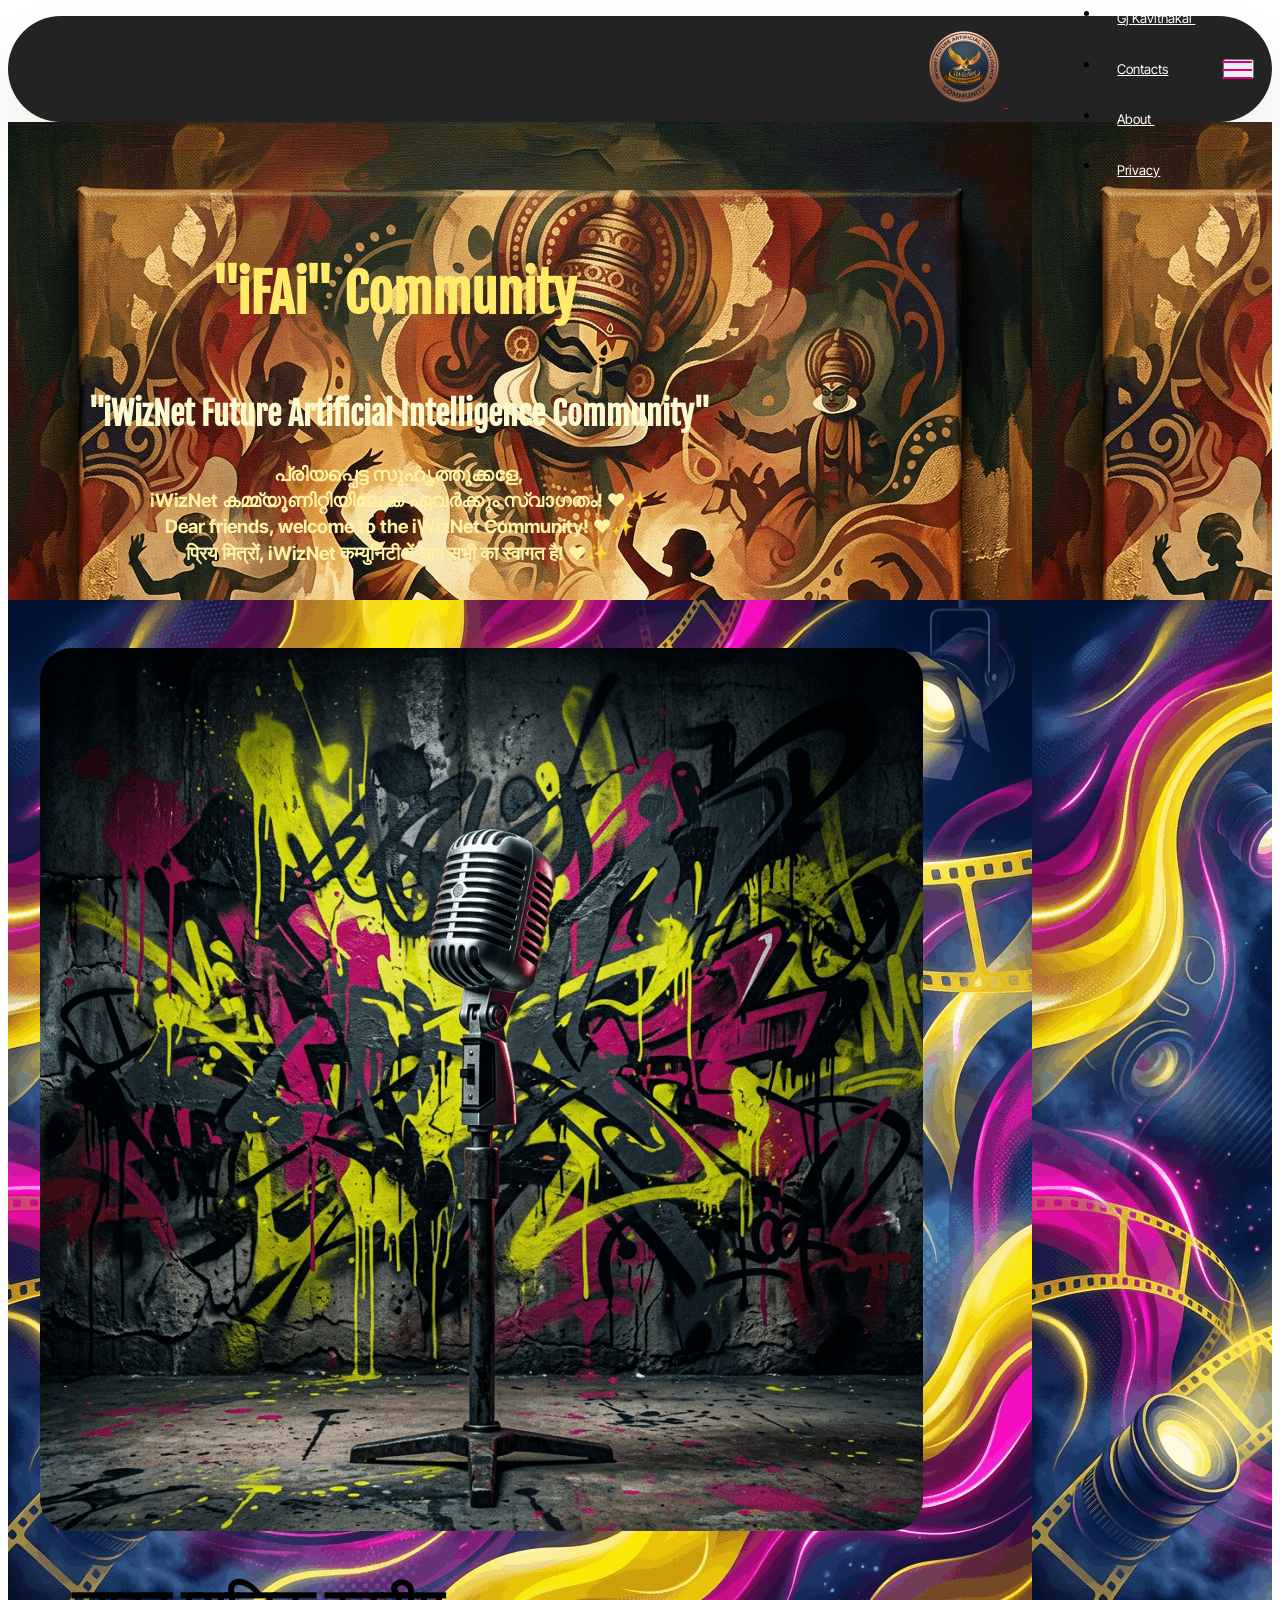
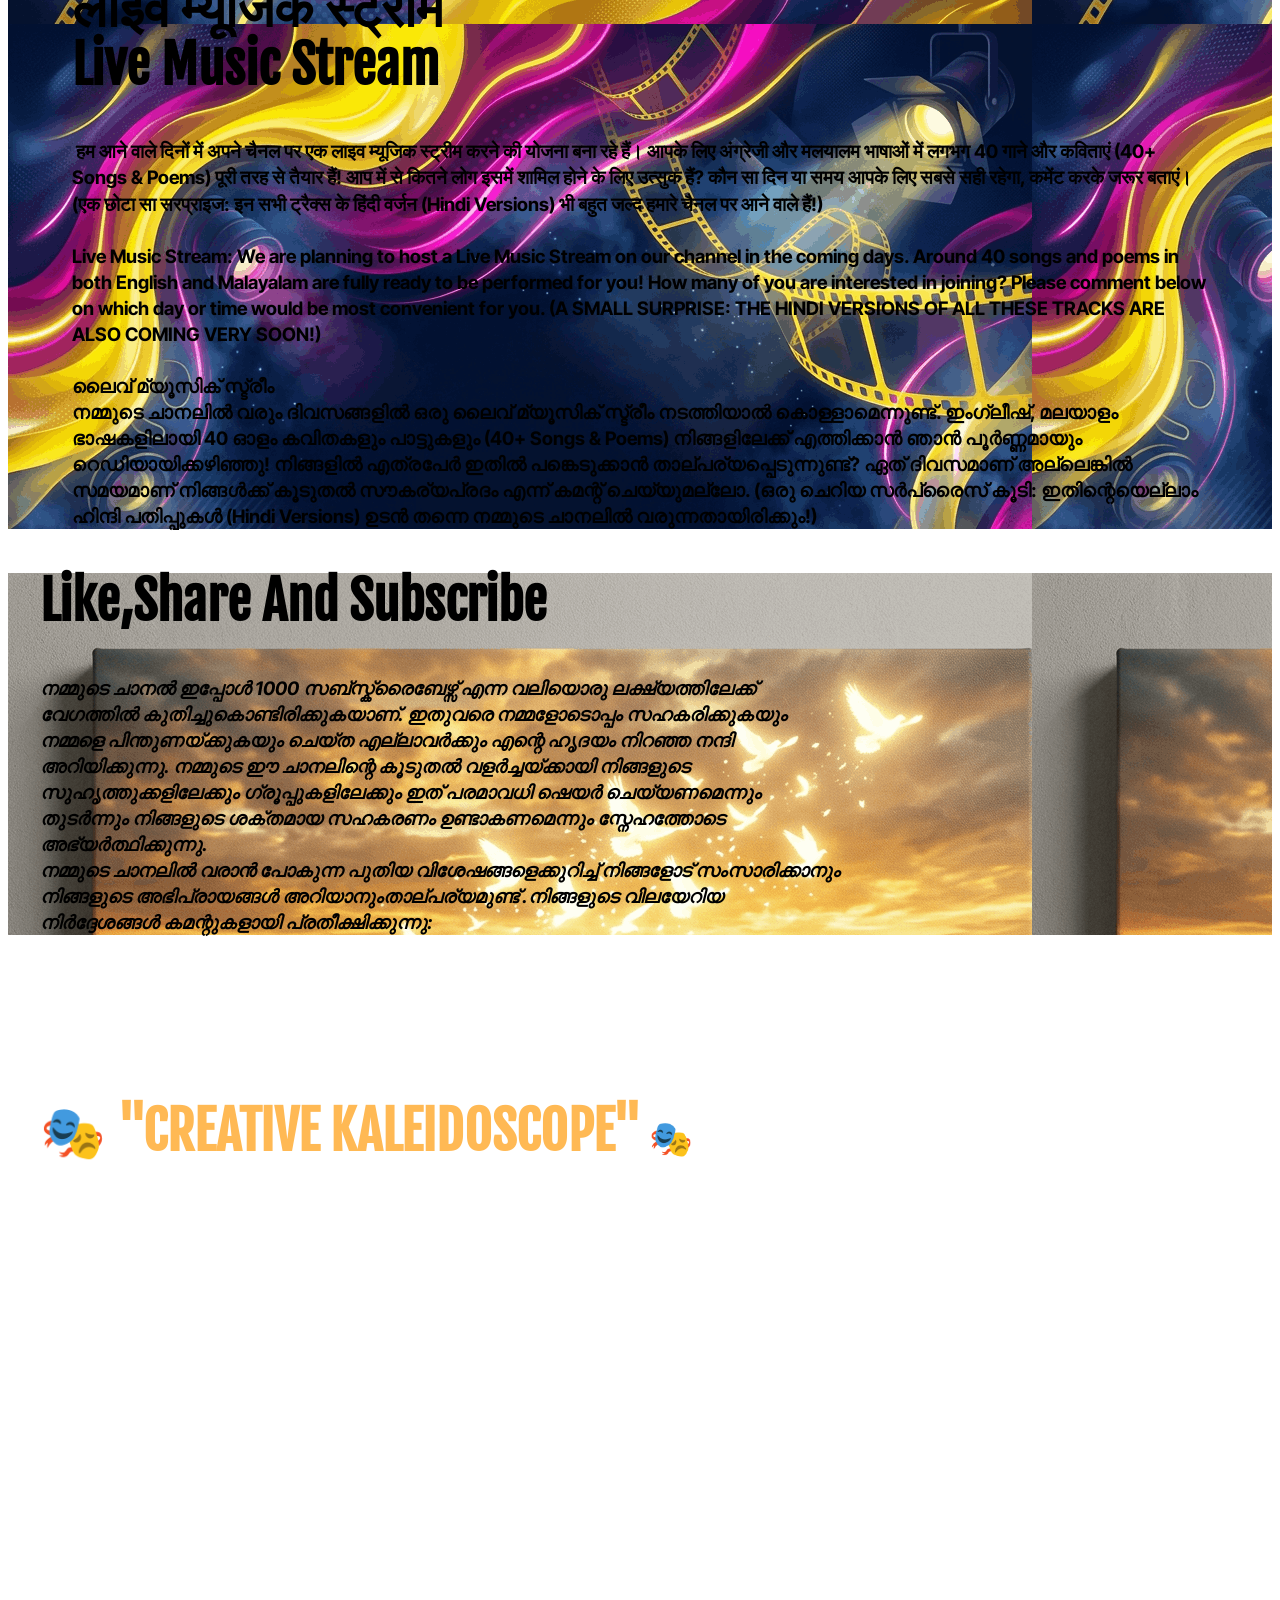
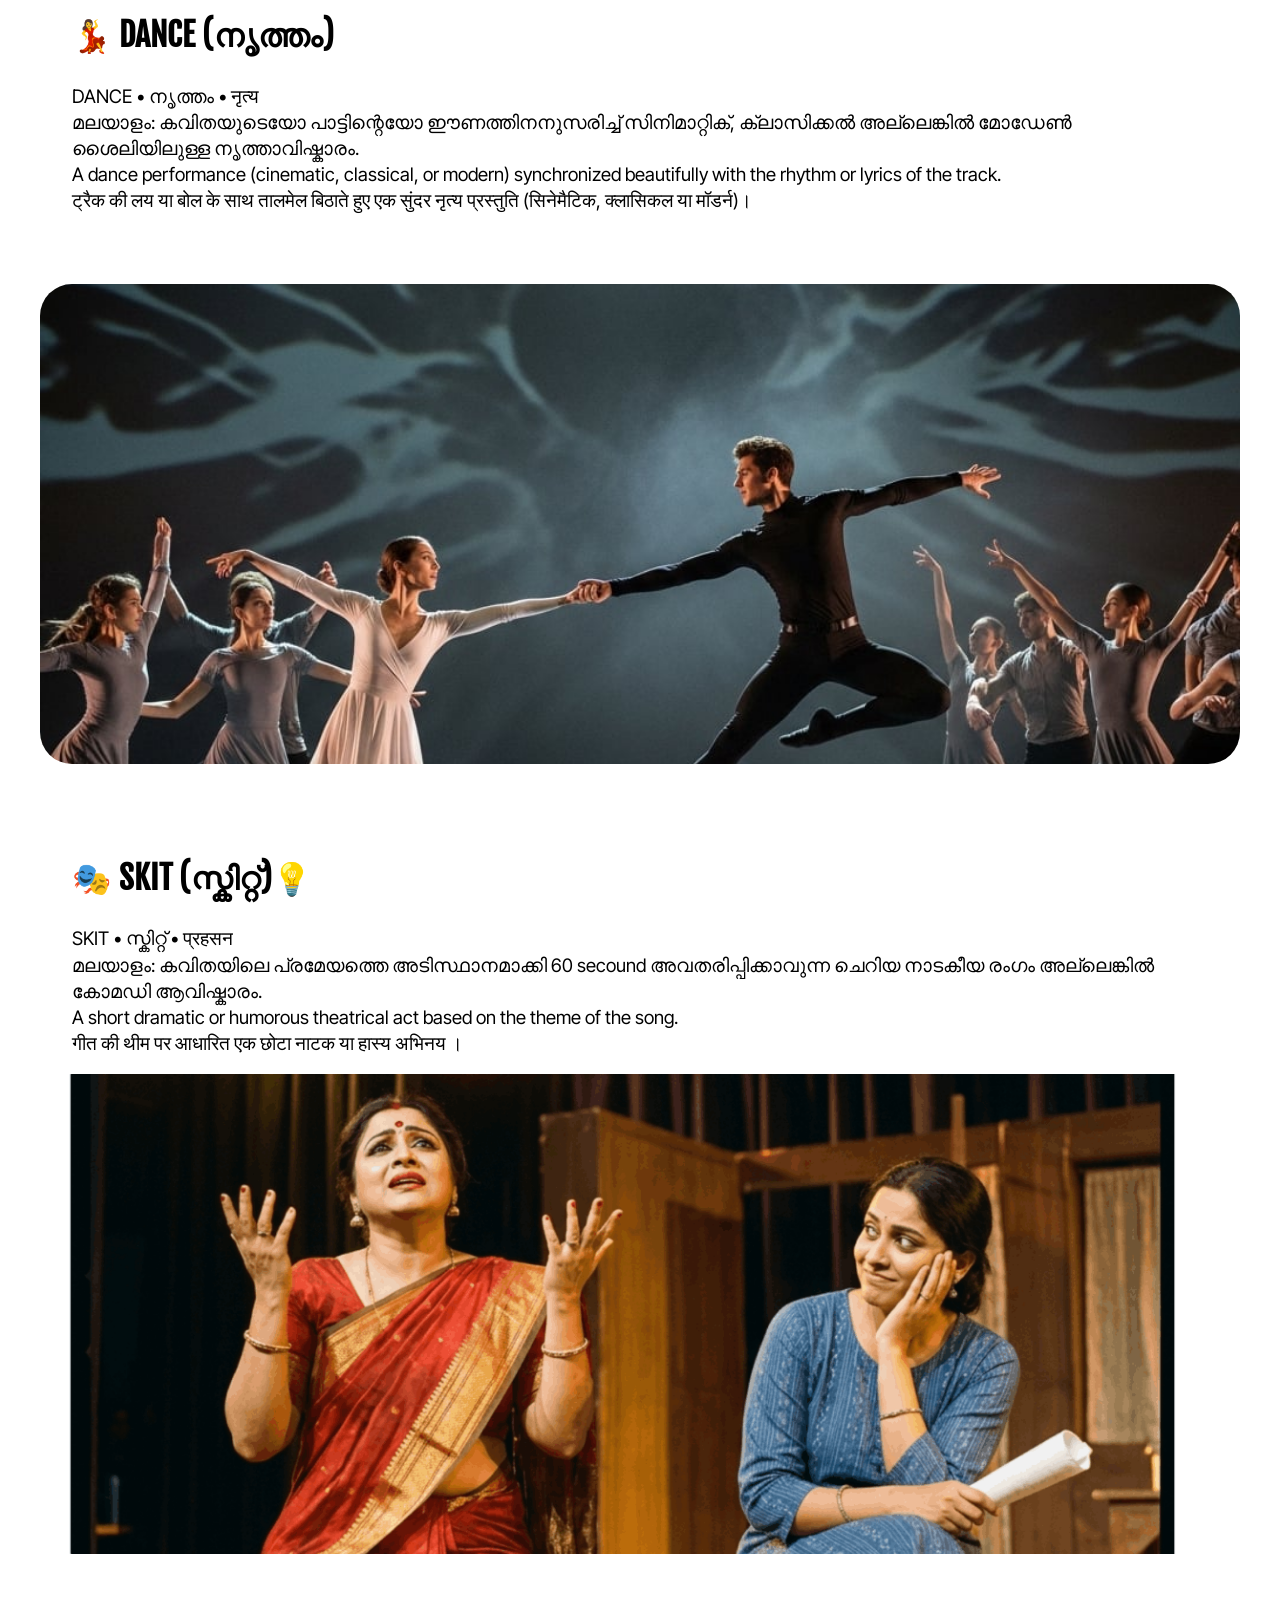
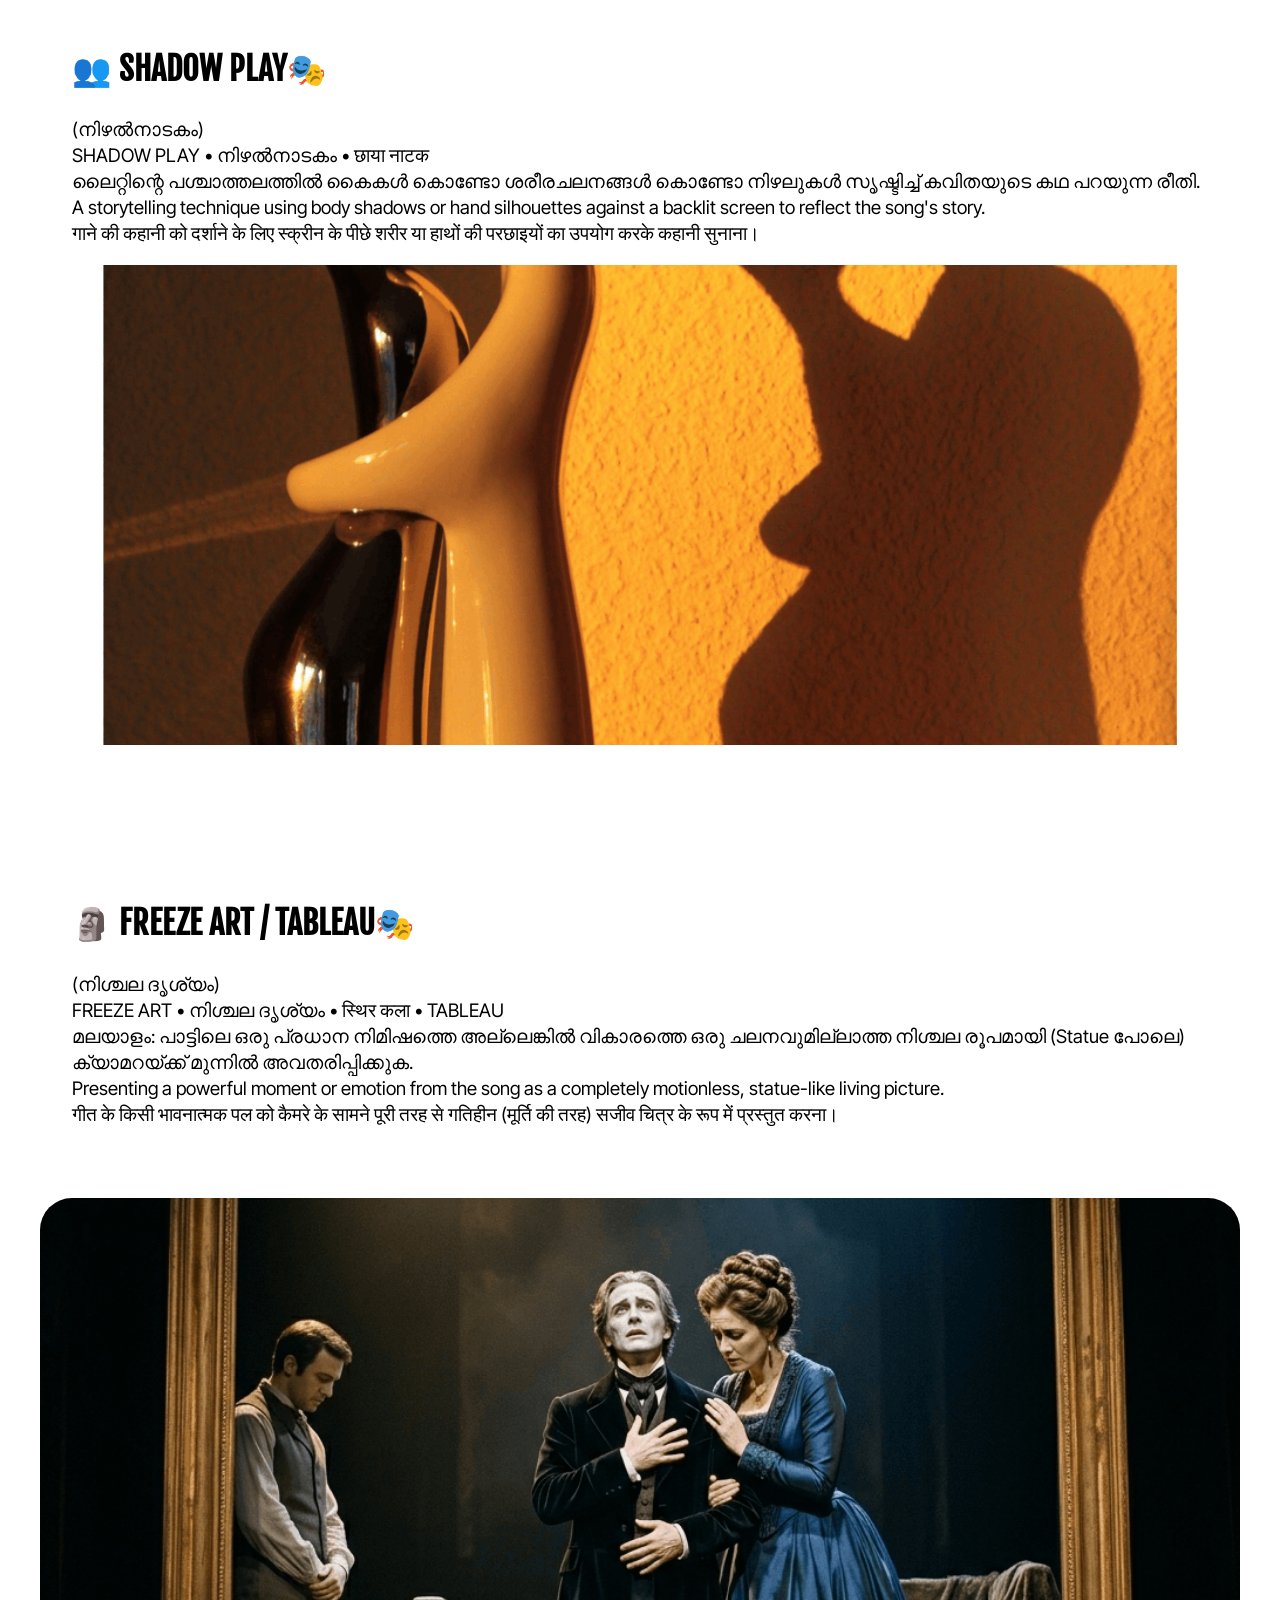
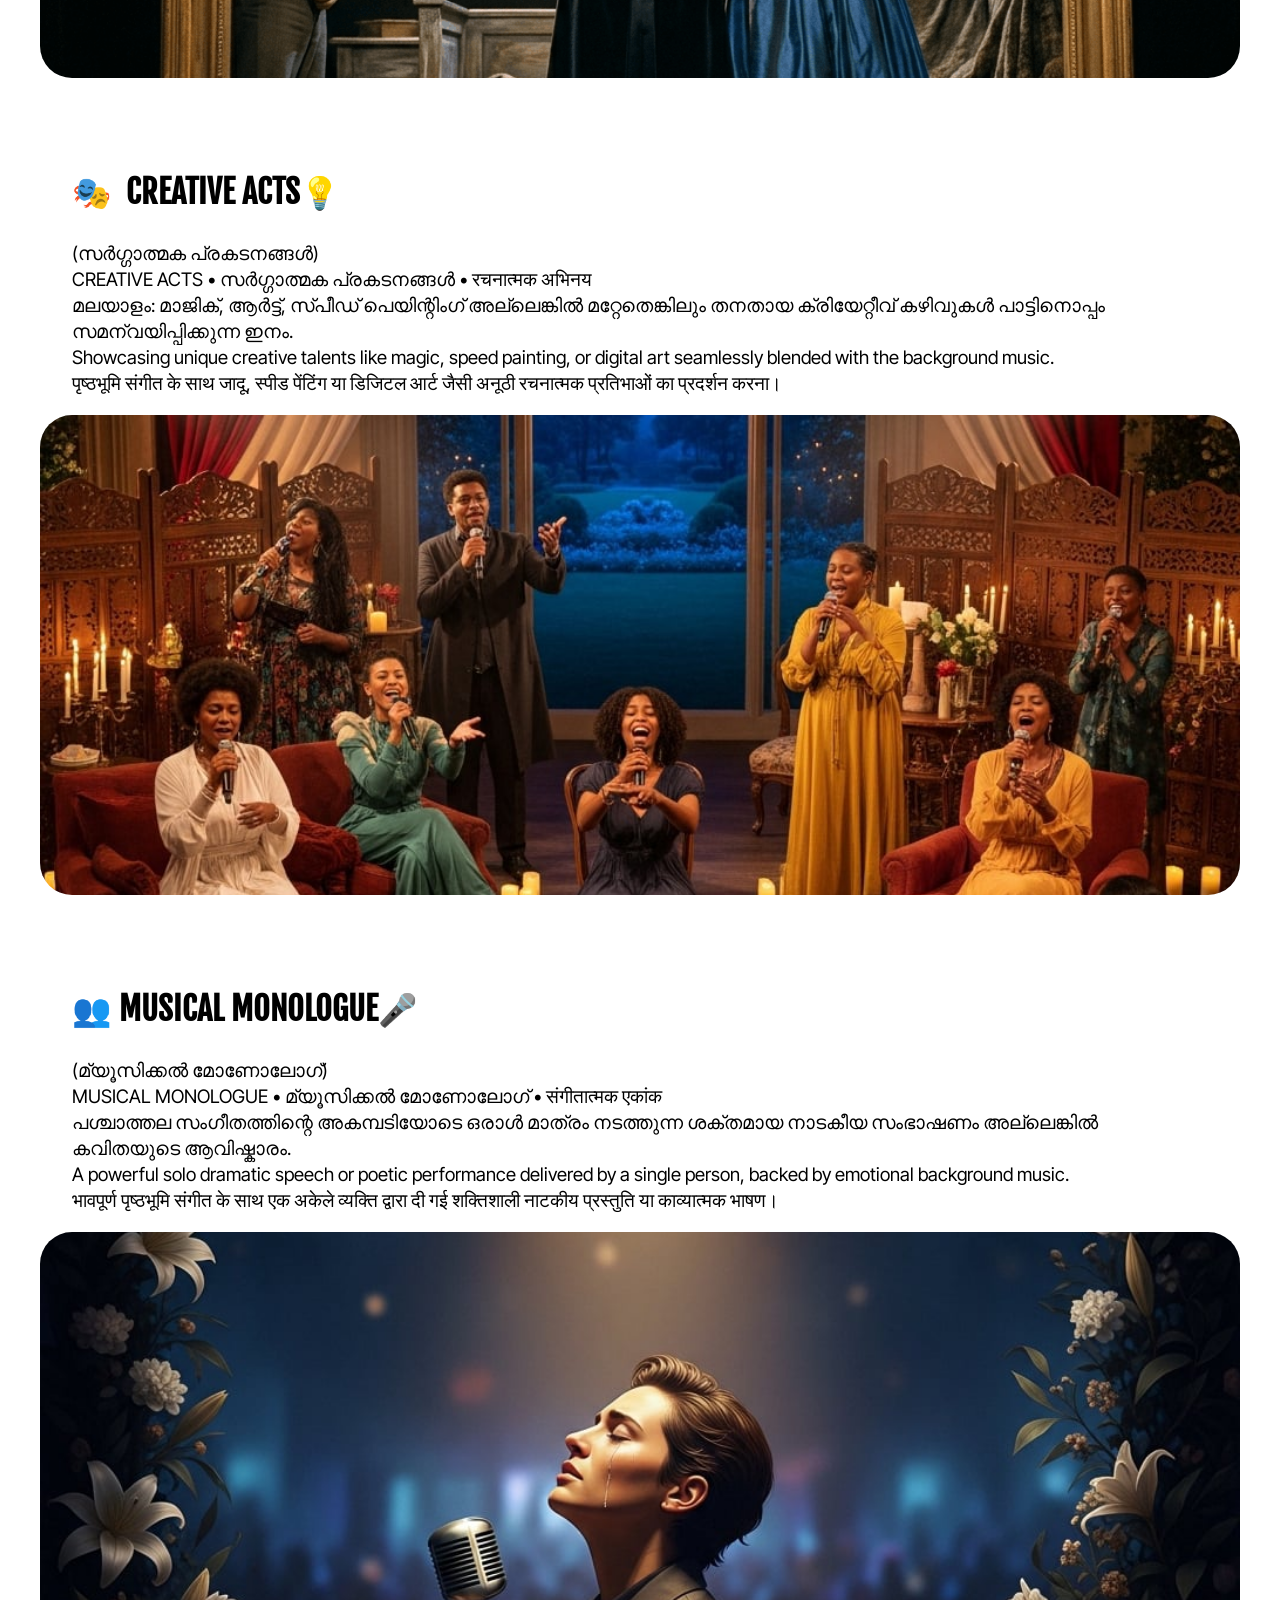
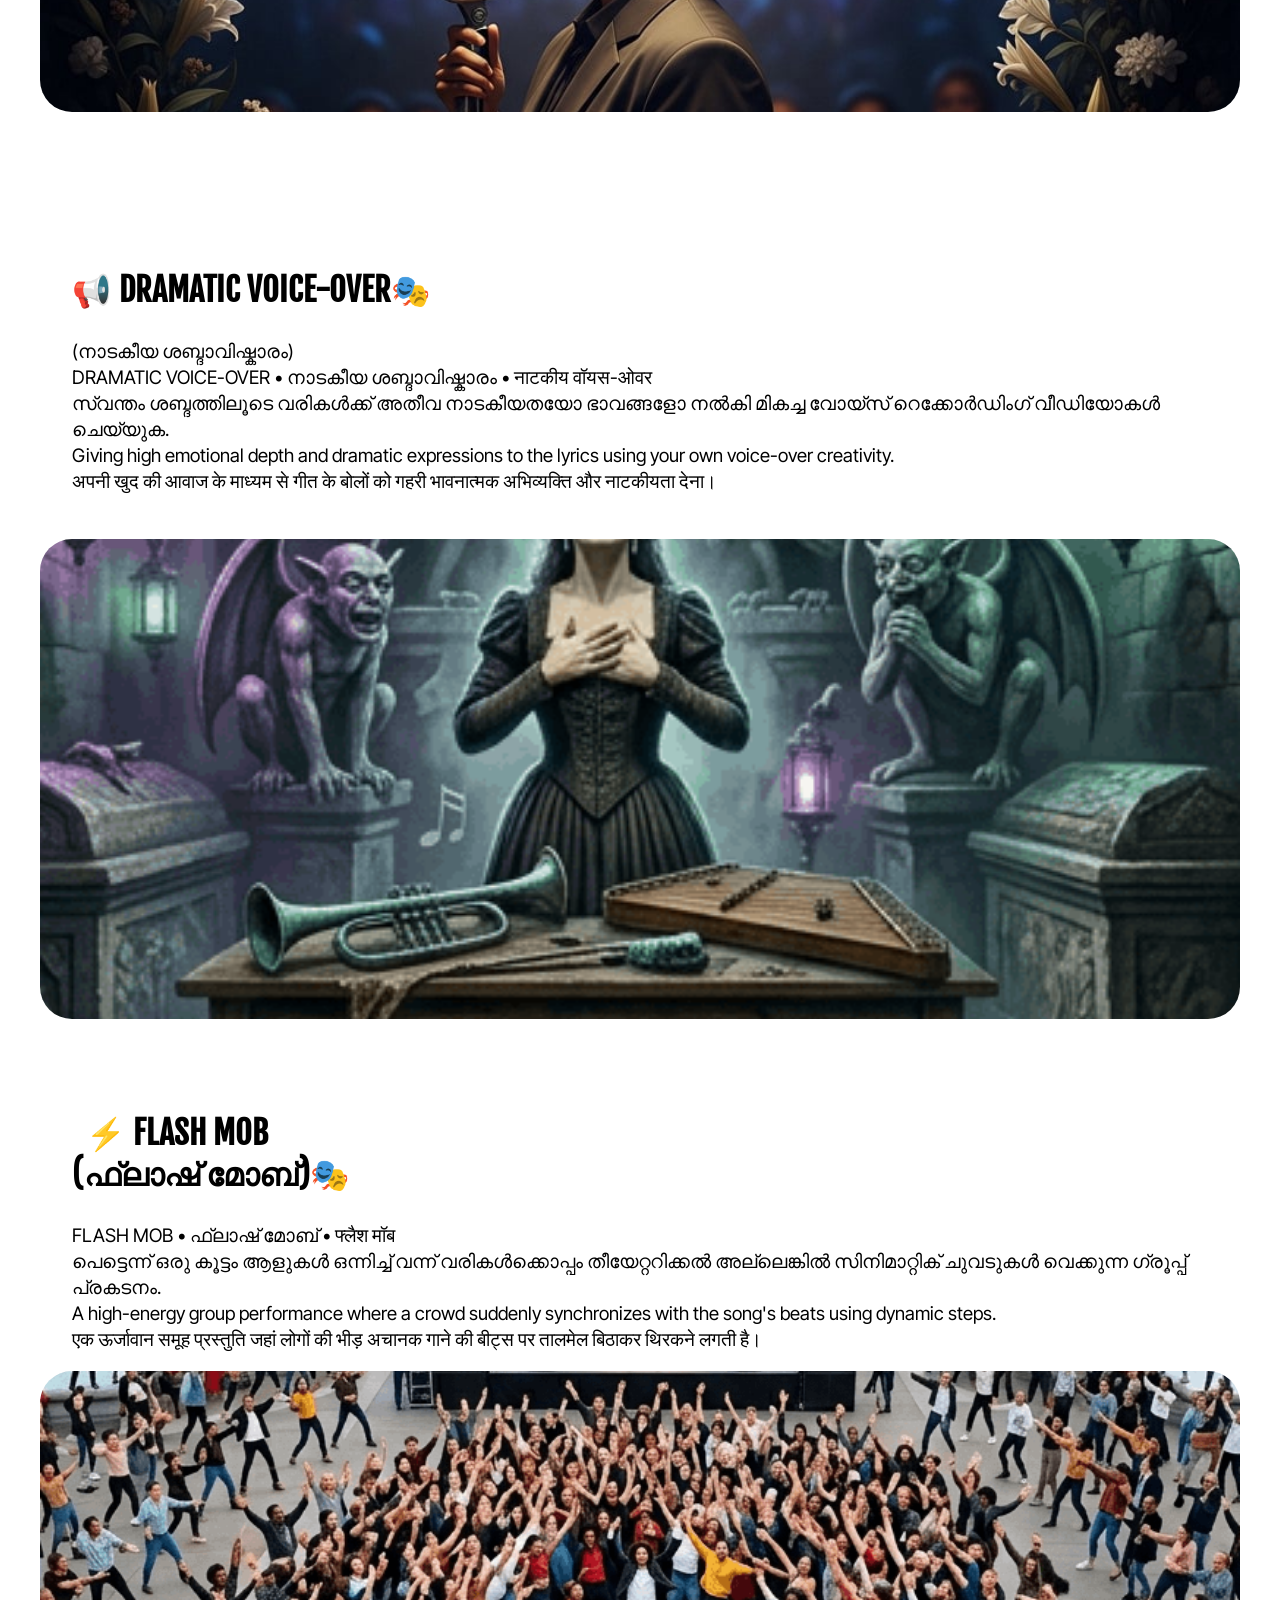
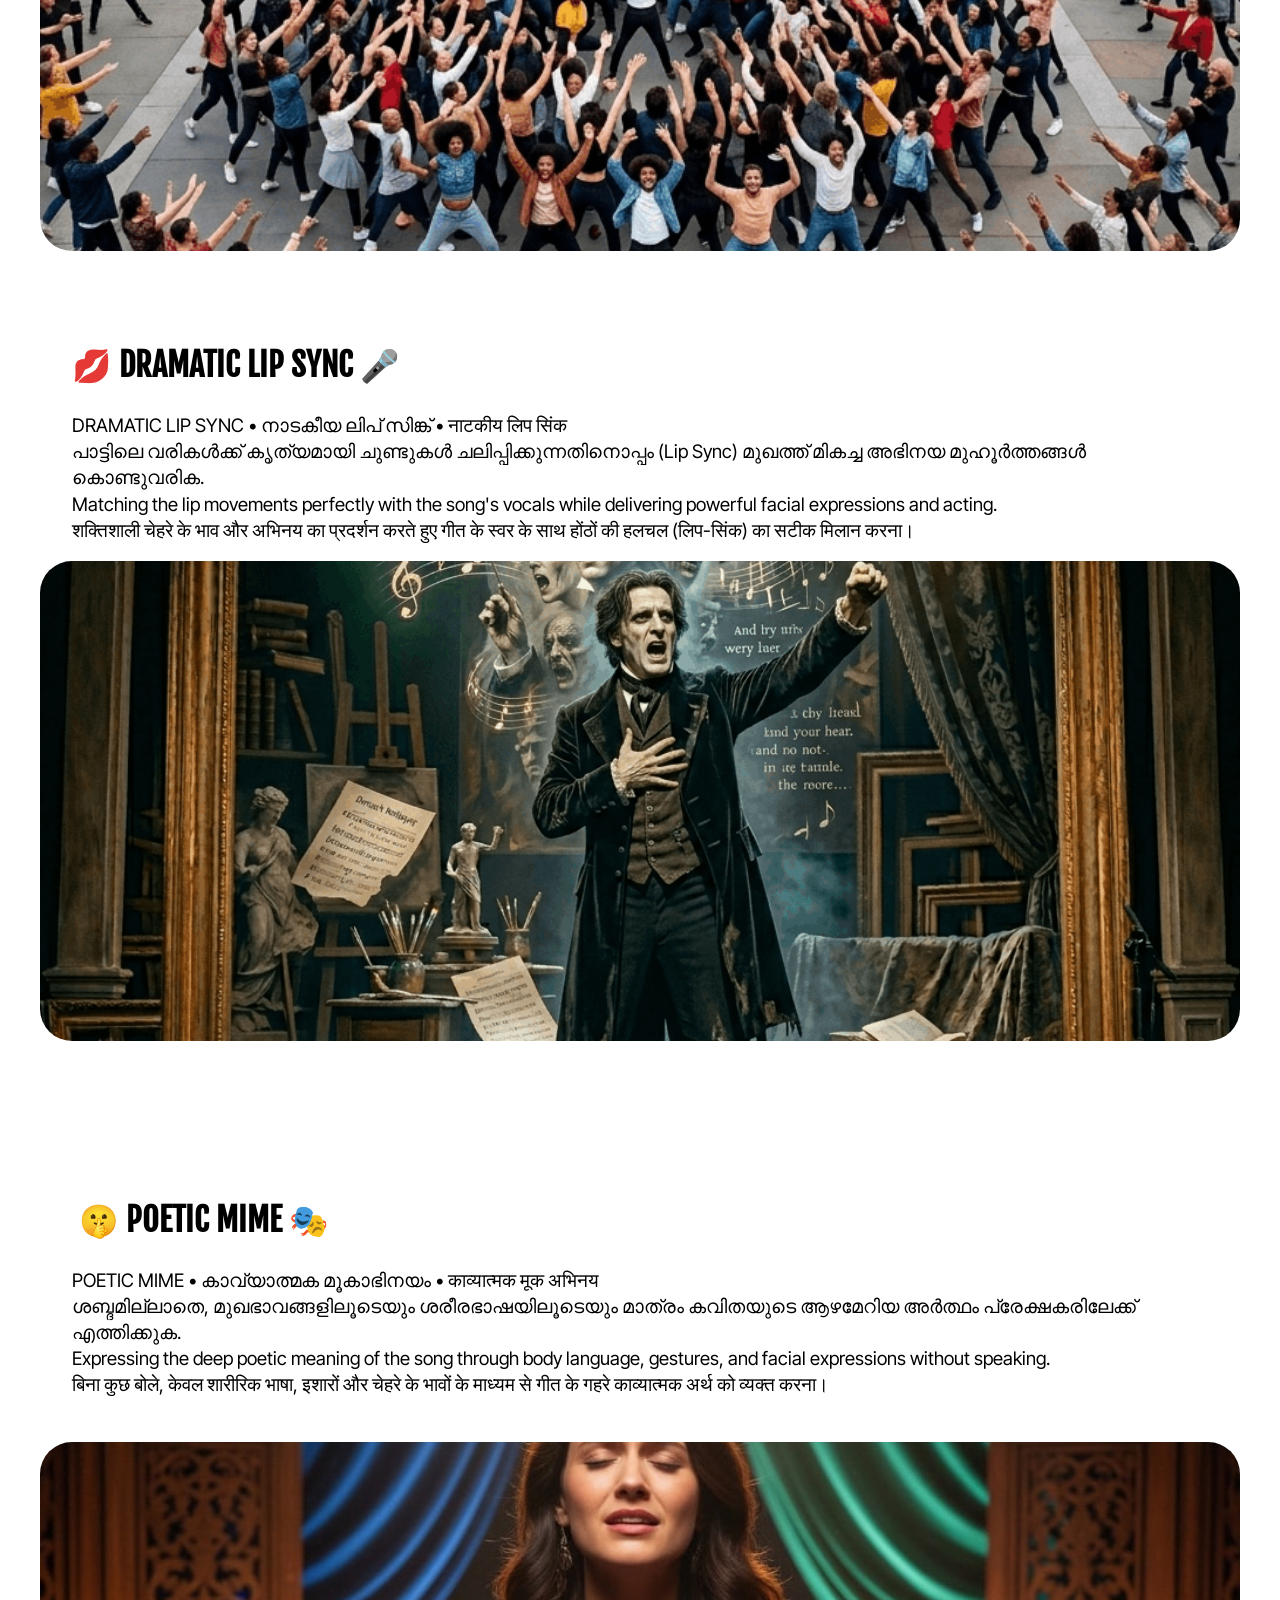
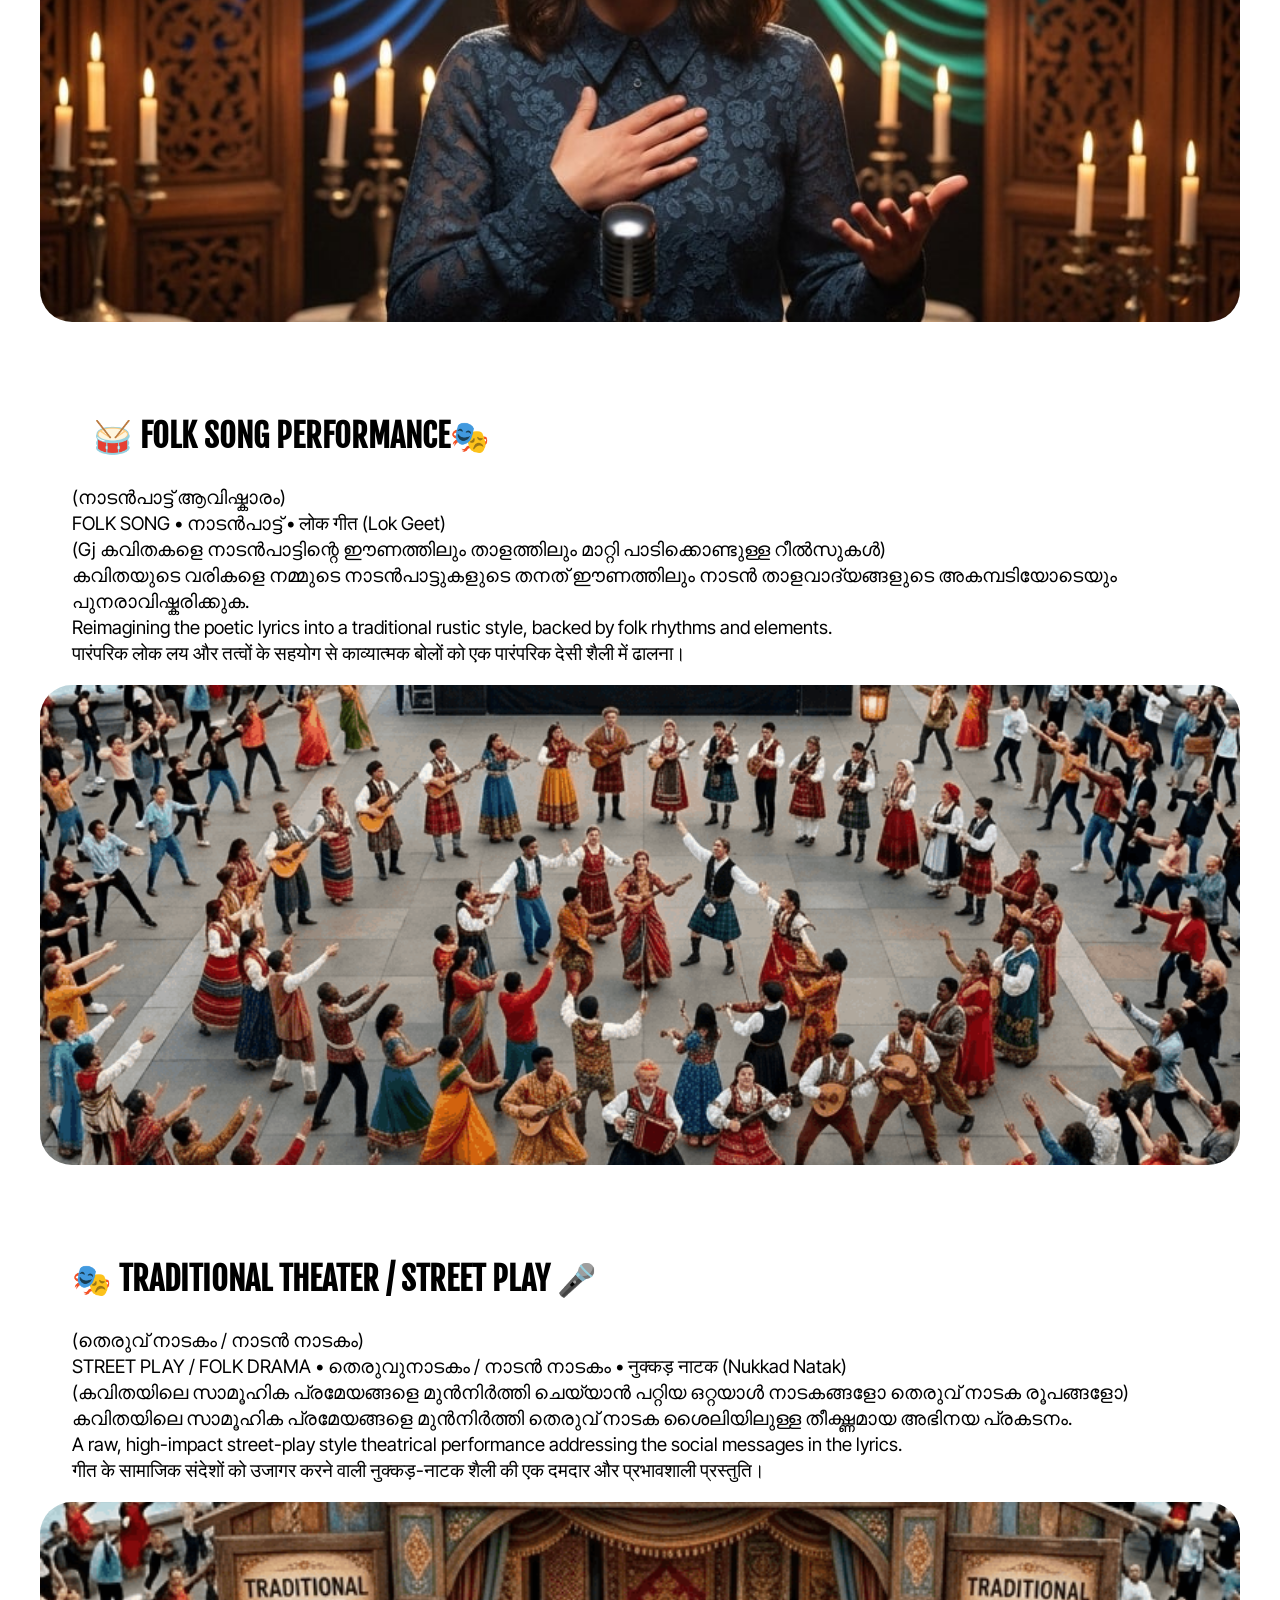
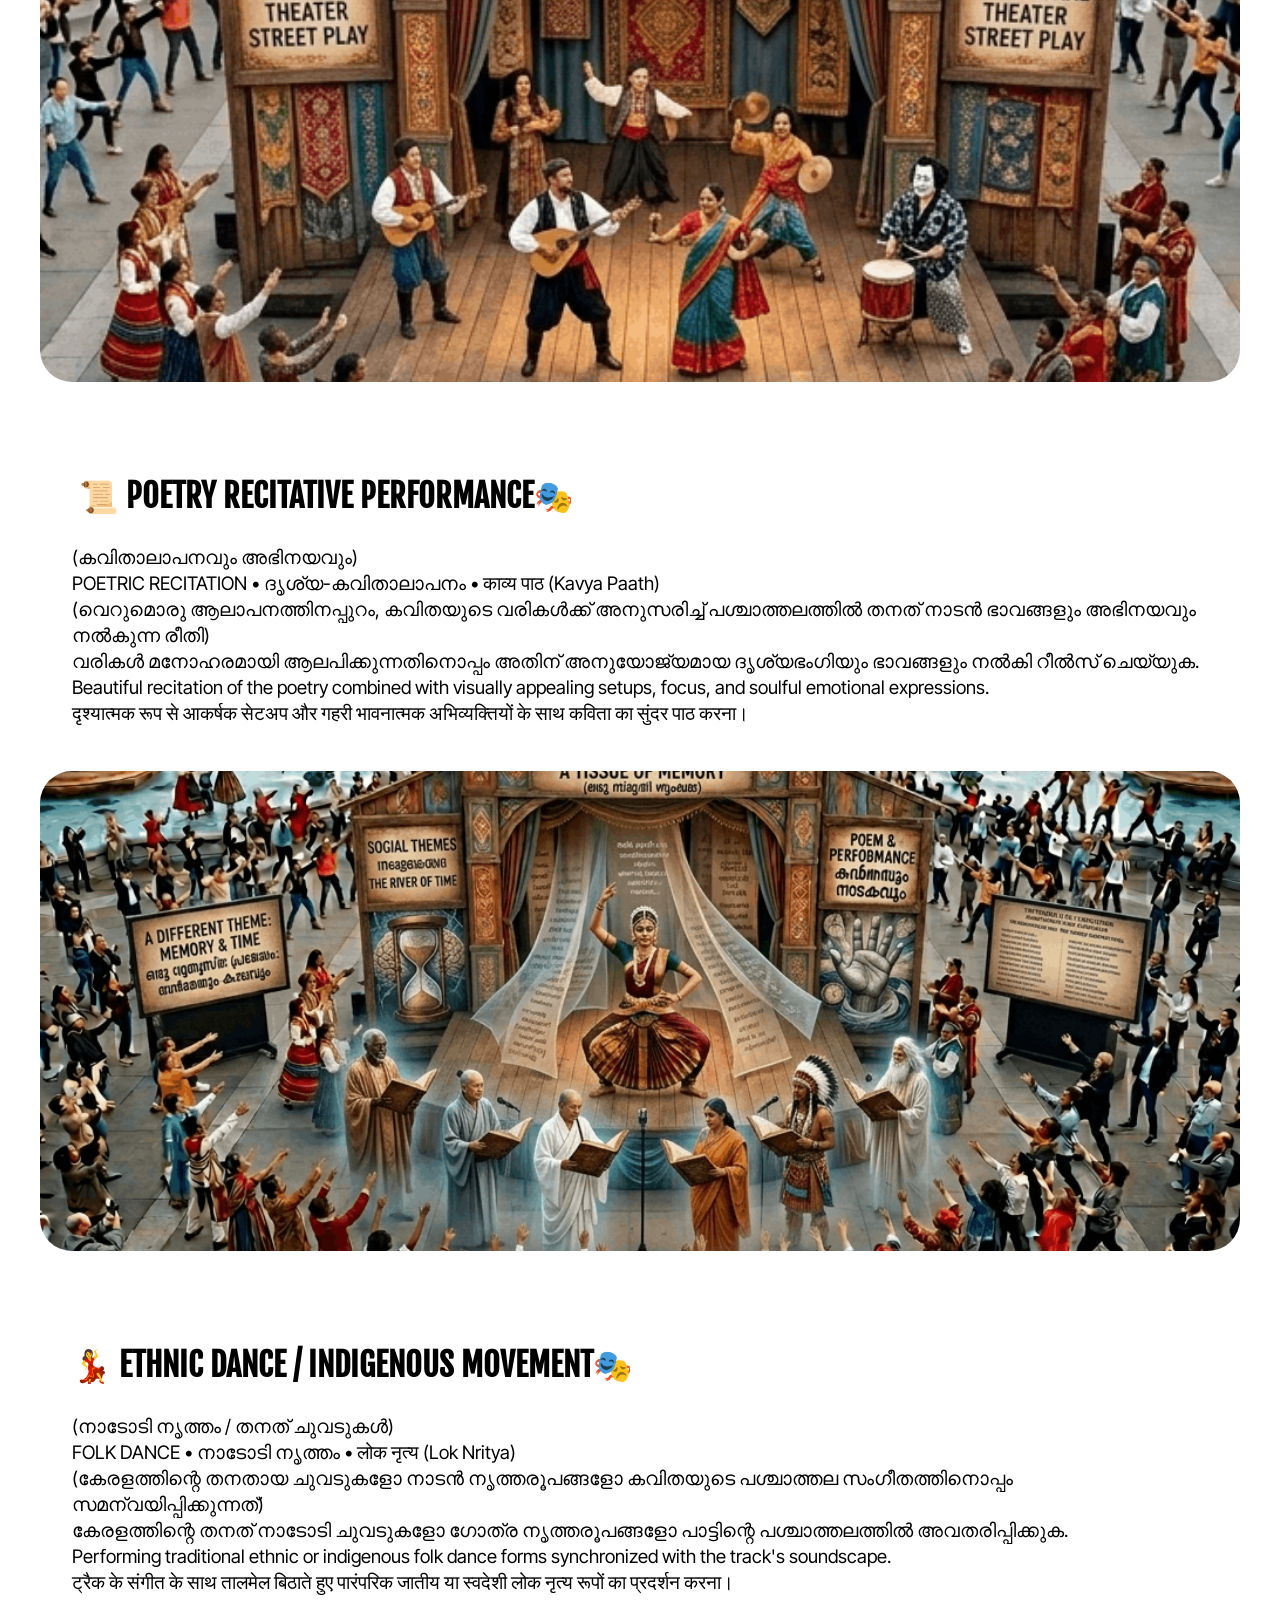
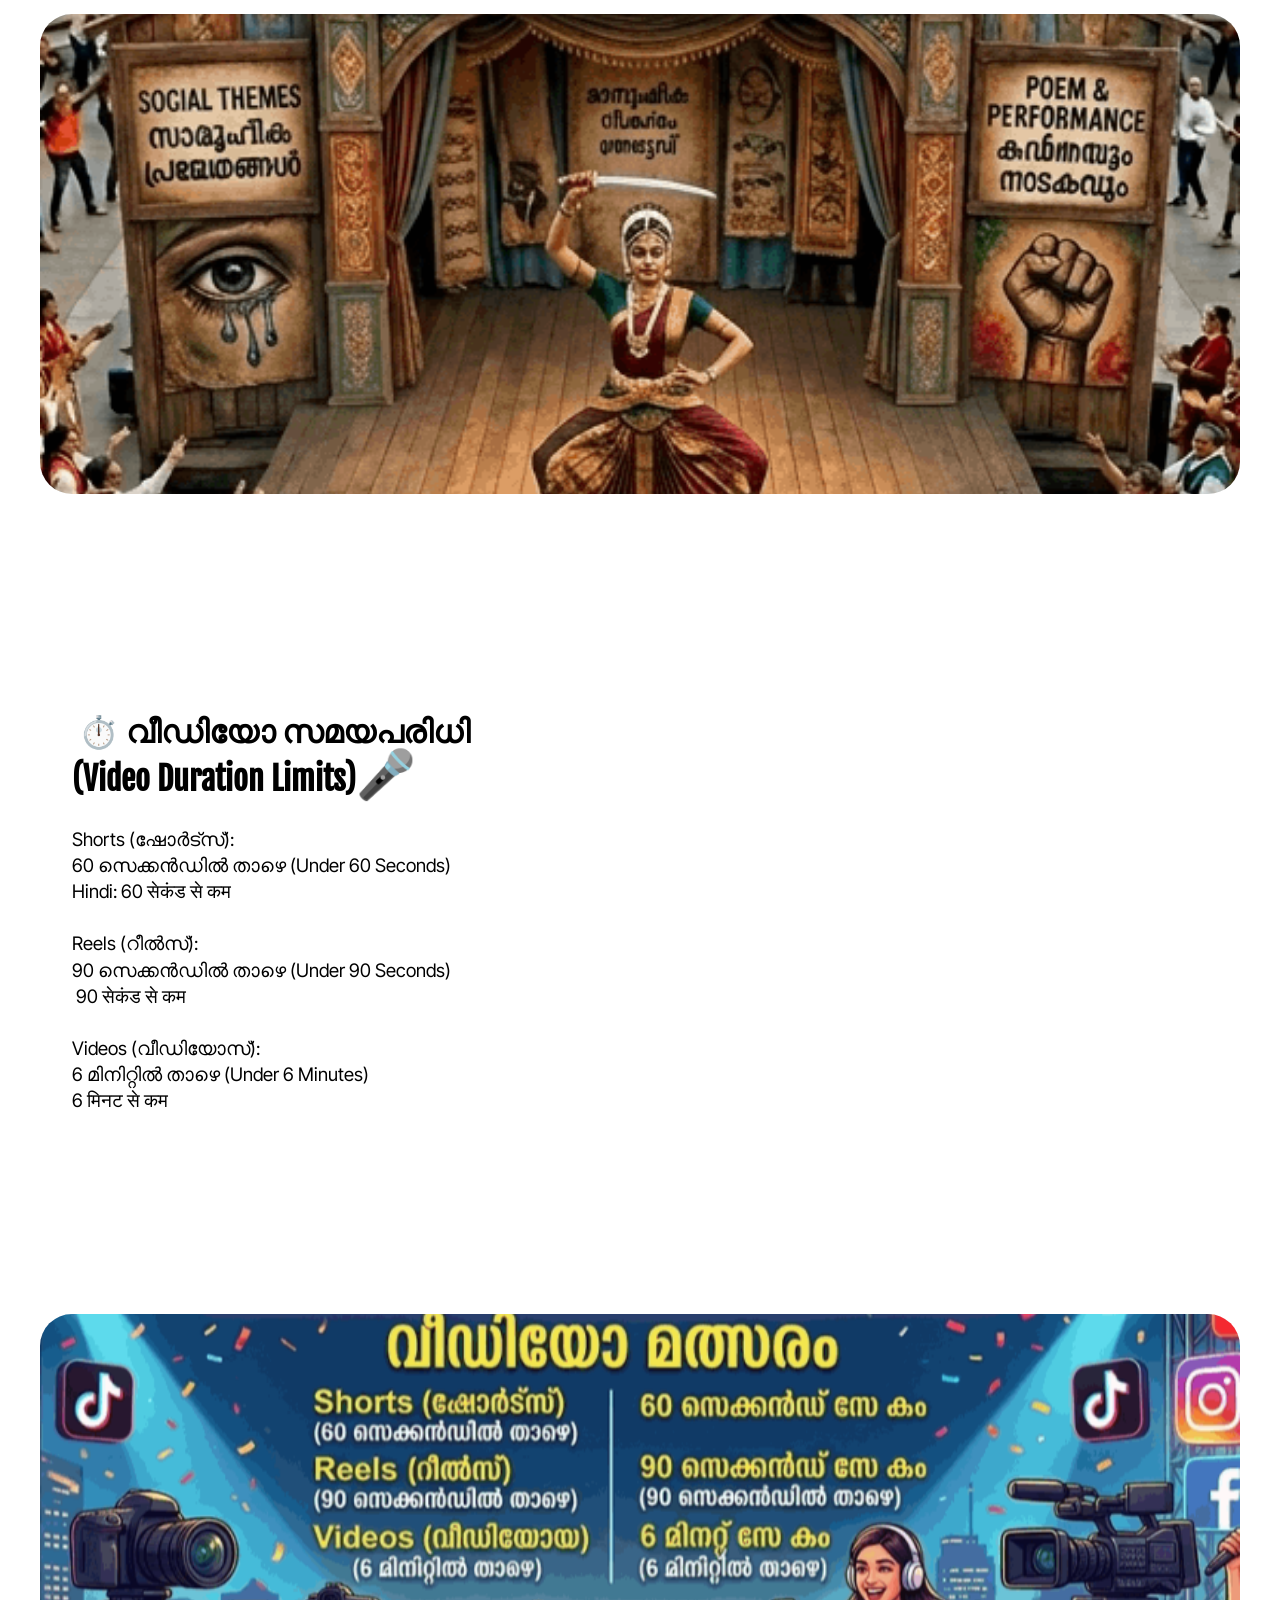
==== index.html @ 81d06172 "Add files via upload" ====
<!DOCTYPE html>
<html  >
<head>
  <!-- Site made with Mobirise Website Builder v6.1.12, https://mobirise.com -->
  <meta charset="UTF-8">
  <meta http-equiv="X-UA-Compatible" content="IE=edge">
  <meta name="generator" content="Mobirise v6.1.12, mobirise.com">
  <meta name="viewport" content="width=device-width, initial-scale=1, minimum-scale=1">
  <link rel="shortcut icon" href="assets/images/untitled-design-1-removebg-preview-160x160.png" type="image/x-icon">
  <meta name="description" content="">
  
  
  <title>Home</title>
  <link rel="stylesheet" href="assets/web/assets/mobirise-icons2/mobirise2.css">
  <link rel="stylesheet" href="assets/web/assets/mobirise-icons-bold/mobirise-icons-bold.css">
  <link rel="stylesheet" href="assets/bootstrap/css/bootstrap.min.css">
  <link rel="stylesheet" href="assets/parallax/jarallax.css">
  <link rel="stylesheet" href="assets/animatecss/animate.css">
  <link rel="stylesheet" href="assets/dropdown/css/style.css">
  <link rel="stylesheet" href="assets/socicon/css/styles.css">
  <link rel="stylesheet" href="assets/theme/css/style.css">
  <link rel="preload" href="https://fonts.googleapis.com/css?family=Fjalla+One:400&display=swap" as="style" onload="this.onload=null;this.rel='stylesheet'">
  <noscript><link rel="stylesheet" href="https://fonts.googleapis.com/css?family=Fjalla+One:400&display=swap"></noscript>
  <link rel="preload" href="https://fonts.googleapis.com/css?family=Michroma:400&display=swap" as="style" onload="this.onload=null;this.rel='stylesheet'">
  <noscript><link rel="stylesheet" href="https://fonts.googleapis.com/css?family=Michroma:400&display=swap"></noscript>
  <link rel="preload" href="https://fonts.googleapis.com/css?family=Inter+Tight:100,200,300,400,500,600,700,800,900,100i,200i,300i,400i,500i,600i,700i,800i,900i&display=swap" as="style" onload="this.onload=null;this.rel='stylesheet'">
  <noscript><link rel="stylesheet" href="https://fonts.googleapis.com/css?family=Inter+Tight:100,200,300,400,500,600,700,800,900,100i,200i,300i,400i,500i,600i,700i,800i,900i&display=swap"></noscript>
  <link rel="preload" as="style" href="assets/mobirise/css/mbr-additional.css?v=mAIk0W"><link rel="stylesheet" href="assets/mobirise/css/mbr-additional.css?v=mAIk0W" type="text/css">

  
  
  
</head>
<body>
  
  <section data-bs-version="5.1" class="menu menu2 cid-tJS6tZXiPa" once="menu" id="menu02-0">
	

	<nav class="navbar navbar-dropdown navbar-fixed-top navbar-expand-lg">
		<div class="container">
			<div class="navbar-brand">
				<span class="navbar-logo">
					<a href="index.html#top">
						<img src="assets/images/untitled-design-1-removebg-preview-160x160.png" alt="Mobirise Website Builder" style="height: 5rem;">
					</a>
				</span>
				<span class="navbar-caption-wrap"><a class="navbar-caption text-black text-primary display-4" href="index.html#header05-1">iWizNet</a></span>
			</div>
			<button class="navbar-toggler" type="button" data-toggle="collapse" data-bs-toggle="collapse" data-target="#navbarSupportedContent" data-bs-target="#navbarSupportedContent" aria-controls="navbarNavAltMarkup" aria-expanded="false" aria-label="Toggle navigation">
				<div class="hamburger">
					<span></span>
					<span></span>
					<span></span>
					<span></span>
				</div>
			</button>
			<div class="collapse navbar-collapse" id="navbarSupportedContent">
				<ul class="navbar-nav nav-dropdown nav-right" data-app-modern-menu="true"><li class="nav-item">
						<a class="nav-link link text-danger text-primary display-4" href="index.html"><span class="mbrib-home mbr-iconfont mbr-iconfont-btn"></span>Home&nbsp;</a>
					</li><li class="nav-item">
						<a class="nav-link link text-danger text-primary display-4" href="Gj Kavithakal.html" aria-expanded="false" target="_blank"><span class="mbrib-website-theme mbr-iconfont mbr-iconfont-btn"></span>Gj Kavithakal&nbsp;</a>
					</li>
					<li class="nav-item">
						<a class="nav-link link text-danger text-primary display-4" href="Contact Us.html" target="_blank"><span class="mbrib-letter mbr-iconfont mbr-iconfont-btn"></span>Contacts</a>
					</li><li class="nav-item"><a class="nav-link link text-danger text-primary display-4" href="About.html" target="_blank"><span class="mbrib-letter mbr-iconfont mbr-iconfont-btn"></span>About&nbsp;</a></li><li class="nav-item"><a class="nav-link link text-danger text-primary display-4" href="Privacy Policy.html" target="_blank"><span class="mbrib-letter mbr-iconfont mbr-iconfont-btn"></span>Privacy</a></li></ul>
				
				
			</div>
		</div>
	</nav>
</section>

<section data-bs-version="5.1" class="header16 cid-vlX2hwx3OK mbr-fullscreen mbr-parallax-background" id="header17-6j">
  
  <div class="mbr-overlay" style="opacity: 0.5; background-color: rgb(0, 0, 0);"></div>
  <div class="container-fluid">
    <div class="row">
      <div class="content-wrap col-12 col-md-12">
        <h4 class="mbr-section-title mbr-fonts-style mbr-white mb-4 display-1">
          <br><strong>"iFAi" Community&nbsp;</strong></h4>
        <h2 class="mbr-section-subtitle mbr-fonts-style mbr-white mb-4 display-2"><strong>"iWizNet Future Artificial Intelligence Community"</strong></h2>
        <p class="mbr-fonts-style mbr-text mbr-white mb-4 display-7"><strong>പ്രിയപ്പെട്ട സുഹൃത്തുക്കളേ,<br>iWizNet കമ്മ്യൂണിറ്റിയിലേക്ക് ഏവർക്കും സ്വാഗതം! ❤️✨<br>Dear friends, welcome to the iWizNet Community! ❤️✨<br>प्रिय मित्रों, iWizNet कम्युनिटी में आप सभी का स्वागत है! ❤️✨&nbsp;</strong><br></p>
        
      </div>
    </div>
  </div>
</section>

<section data-bs-version="5.1" class="header1 cid-vlVIPBI0sb mbr-parallax-background" id="header01-6g">
	

	
	<div class="mbr-overlay" style="opacity: 0.3; background-color: rgb(255, 235, 105);"></div>

	<div class="container-fluid">
		<div class="row justify-content-center">
			<div class="col-12 col-md-12 col-lg-5 image-wrapper">
				<img class="w-100" src="assets/images/image208-883x883.png" alt="Mobirise Website Builder">
			</div>
			<div class="col-12 col-lg col-md-12">
				<div class="text-wrapper align-left">
					<h1 class="mbr-section-title mbr-fonts-style mb-4 display-1"><strong>लाइव म्यूजिक स्ट्रीम </strong><br><strong>Live Music Stream</strong></h1>
					<p class="mbr-text mbr-fonts-style mb-4 display-7"><strong>&nbsp;हम आने वाले दिनों में अपने चैनल पर एक लाइव म्यूजिक स्ट्रीम करने की योजना बना रहे हैं। आपके लिए अंग्रेजी और मलयालम भाषाओं में लगभग 40 गाने और कविताएं (40+ Songs &amp; Poems) पूरी तरह से तैयार हैं! आप में से कितने लोग इसमें शामिल होने के लिए उत्सुक हैं? कौन सा दिन या समय आपके लिए सबसे सही रहेगा, कमेंट करके जरूर बताएं। (एक छोटा सा सरप्राइज: इन सभी ट्रैक्स के हिंदी वर्जन (Hindi Versions) भी बहुत जल्द हमारे चैनल पर आने वाले हैं!)
<br>
<br>Live Music Stream: We are planning to host a Live Music Stream on our channel in the coming days. Around 40 songs and poems in both English and Malayalam are fully ready to be performed for you! How many of you are interested in joining? Please comment below on which day or time would be most convenient for you. (A SMALL SURPRISE: THE HINDI VERSIONS OF ALL THESE TRACKS ARE ALSO COMING VERY SOON!)<br><br>ലൈവ് മ്യൂസിക് സ്ട്രീം&nbsp;<br>നമ്മുടെ ചാനലിൽ വരും ദിവസങ്ങളിൽ ഒരു ലൈവ് മ്യൂസിക് സ്ട്രീം നടത്തിയാൽ കൊള്ളാമെന്നുണ്ട്. ഇംഗ്ലീഷ്, മലയാളം ഭാഷകളിലായി 40 ഓളം കവിതകളും പാട്ടുകളും (40+ Songs &amp; Poems) നിങ്ങളിലേക്ക് എത്തിക്കാൻ ഞാൻ പൂർണ്ണമായും റെഡിയായിക്കഴിഞ്ഞു! നിങ്ങളിൽ എത്രപേർ ഇതിൽ പങ്കെടുക്കാൻ താല്പര്യപ്പെടുന്നുണ്ട്? ഏത് ദിവസമാണ് അല്ലെങ്കിൽ സമയമാണ് നിങ്ങൾക്ക് കൂടുതൽ സൗകര്യപ്രദം എന്ന് കമന്റ് ചെയ്യുമല്ലോ. (ഒരു ചെറിയ സർപ്രൈസ് കൂടി: ഇതിന്റെയെല്ലാം ഹിന്ദി പതിപ്പുകൾ (Hindi Versions) ഉടൻ തന്നെ നമ്മുടെ ചാനലിൽ വരുന്നതായിരിക്കും!)</strong><br></p>
					
				</div>
			</div>
		</div>
	</div>
</section>

<section data-bs-version="5.1" class="header13 cid-vlVGRTlpIc mbr-fullscreen mbr-parallax-background" id="header13-6f">
  

  
  <div class="mbr-overlay" style="opacity: 0.2; background-color: rgb(255, 255, 255);"></div>

  <div class="align-center container-fluid">
    <div class="row justify-content-center">
      <div class="col-md-12 mb-5 content-head">
        <h1 class="mbr-section-title mbr-fonts-style display-1"><strong>Like,Share And Subscribe&nbsp;</strong></h1>
        <p class="mbr-text mbr-fonts-style mt-4 display-7"><em style=""><strong>നമ്മുടെ ചാനൽ ഇപ്പോൾ 1000 സബ്സ്ക്രൈബേഴ്സ് എന്ന വലിയൊരു ലക്ഷ്യത്തിലേക്ക് വേഗത്തിൽ കുതിച്ചുകൊണ്ടിരിക്കുകയാണ്. ഇതുവരെ നമ്മളോടൊപ്പം സഹകരിക്കുകയും നമ്മളെ പിന്തുണയ്ക്കുകയും ചെയ്ത എല്ലാവർക്കും എന്റെ ഹൃദയം നിറഞ്ഞ നന്ദി അറിയിക്കുന്നു. നമ്മുടെ ഈ ചാനലിന്റെ കൂടുതൽ വളർച്ചയ്ക്കായി നിങ്ങളുടെ സുഹൃത്തുക്കളിലേക്കും ഗ്രൂപ്പുകളിലേക്കും ഇത് പരമാവധി ഷെയർ ചെയ്യണമെന്നും തുടർന്നും നിങ്ങളുടെ ശക്തമായ സഹകരണം ഉണ്ടാകണമെന്നും സ്നേഹത്തോടെ അഭ്യർത്ഥിക്കുന്നു.
<br>നമ്മുടെ ചാനലിൽ വരാൻ പോകുന്ന പുതിയ വിശേഷങ്ങളെക്കുറിച്ച് നിങ്ങളോട് സംസാരിക്കാനും നിങ്ങളുടെ അഭിപ്രായങ്ങൾ അറിയാനുംതാല്പര്യമുണ്ട് .നിങ്ങളുടെ വിലയേറിയ നിർദ്ദേശങ്ങൾ കമന്റുകളായി പ്രതീക്ഷിക്കുന്നു:&nbsp;</strong></em><br></p>
        
      </div>
    </div>

    <div class="row justify-content-center">
      
    </div>
  </div>
</section>

<section data-bs-version="5.1" class="article11 cid-vmNo3Ajvw0" data-bg-video="https://vimeo.com/428046504" id="article11-6w">
    

    <div class="mbr-fallback-image disabled">
    </div>
    
    <div class="container">
        <div class="row justify-content-center">
            <div class="title col-md-12 col-lg-10">
                <h3 class="mbr-section-title mbr-fonts-style align-center mt-0 mb-0 display-1"><strong>🎭 "CREATIVE KALEIDOSCOPE"</strong><strong style="font-size: 2.2rem;">&nbsp;🎭</strong></h3>
                <h4 class="mbr-section-subtitle align-center mbr-fonts-style mt-4 display-7"><strong><em>COMPETITION CATEGORIES
</em></strong><div><strong><em>മത്സരഇനങ്ങൾ</em></strong></div></h4>
                
            </div>
        </div>
    </div>
</section>

<section data-bs-version="5.1" class="features38 cid-vm9T5YJEtM" id="features038-6p">
    

    
    

    <div class="container">
        <div class="row justify-content-center">
            <div class="col-12 col-md-12 col-lg">
                <div class="text-wrapper align-left">
                    <h2 class="mbr-section-title mbr-fonts-style mb-4 display-2"><strong><br></strong><br><br><br><strong>💃 DANCE (നൃത്തം)</strong></h2>
                    <p class="mbr-text align-left mbr-fonts-style mb-4 display-7">DANCE • നൃത്തം • नृत्य
<br>മലയാളം: കവിതയുടെയോ പാട്ടിന്റെയോ ഈണത്തിനനുസരിച്ച് സിനിമാറ്റിക്, ക്ലാസിക്കൽ അല്ലെങ്കിൽ മോഡേൺ ശൈലിയിലുള്ള നൃത്താവിഷ്കാരം.
<br>A dance performance (cinematic, classical, or modern) synchronized beautifully with the rhythm or lyrics of the track.
<br>ट्रैक की लय या बोल के साथ तालमेल बिठाते हुए एक सुंदर नृत्य प्रस्तुति (सिनेमैटिक, क्लासिकल या मॉडर्न)।
<br>
<br><br></p>
                    
                </div>
            </div>
            <div class="col-12 col-md-12 col-lg-6 image-wrapper">
                <img class="w-100" src="assets/images/image205-1024x1024.jpg" alt="Mobirise Website Builder">
            </div>
        </div>
        <div class="row row-reverse justify-content-center">

            <div class="col-12 col-md-12 col-lg">
                <div class="text-wrapper align-left">
                    <h2 class="mbr-section-title mbr-fonts-style mb-4 display-2"><strong>🎭 SKIT (സ്കിറ്റ്)💡</strong></h2>
                    <p class="mbr-text align-left mbr-fonts-style mb-4 display-7">SKIT • സ്കിറ്റ് • प्रहसन
<br>മലയാളം: കവിതയിലെ പ്രമേയത്തെ അടിസ്ഥാനമാക്കി 60 secound അവതരിപ്പിക്കാവുന്ന ചെറിയ നാടകീയ രംഗം അല്ലെങ്കിൽ കോമഡി ആവിഷ്കാരം.
<br>A short dramatic or humorous theatrical act based on the theme of the song.
<br>गीत की थीम पर आधारित एक छोटा नाटक या हास्य अभिनय ।&nbsp;</p>
                    
                </div>
            </div>
            <div class="col-12 col-md-12 col-lg-6 image-wrapper">
                <img class="w-100" src="assets/images/iwiznet205-1256x1256.png" alt="Mobirise Website Builder">
            </div>
        </div>
        <div class="row justify-content-center">
            <div class="col-12 col-md-12 col-lg">
                <div class="text-wrapper align-left">
                    <h2 class="mbr-section-title mbr-fonts-style mb-4 display-2"><strong>👥 SHADOW PLAY🎭</strong></h2>
                    <p class="mbr-text align-left mbr-fonts-style mb-4 display-7">(നിഴൽനാടകം)
<br>SHADOW PLAY • നിഴൽനാടകം • छाया नाटक
<br>ലൈറ്റിന്റെ പശ്ചാത്തലത്തിൽ കൈകൾ കൊണ്ടോ ശരീരചലനങ്ങൾ കൊണ്ടോ നിഴലുകൾ സൃഷ്ടിച്ച് കവിതയുടെ കഥ പറയുന്ന രീതി.
<br>A storytelling technique using body shadows or hand silhouettes against a backlit screen to reflect the song's story.
<br>गाने की कहानी को दर्शाने के लिए स्क्रीन के पीछे शरीर या हाथों की परछाइयों का उपयोग करके कहानी सुनाना।</p>
                    
                </div>
            </div>
            <div class="col-12 col-md-12 col-lg-6 image-wrapper">
                <img class="w-100" src="assets/images/iwiznet206-1256x1256.png" alt="Mobirise Website Builder">
            </div>
        </div>
    </div>
</section>

<section data-bs-version="5.1" class="features38 cid-vm9WiLC15s" id="features038-6q">
    

    
    

    <div class="container">
        <div class="row justify-content-center">
            <div class="col-12 col-md-12 col-lg">
                <div class="text-wrapper align-left">
                    <h2 class="mbr-section-title mbr-fonts-style mb-4 display-2"><strong>🗿 FREEZE ART / TABLEAU🎭</strong></h2>
                    <p class="mbr-text align-left mbr-fonts-style mb-4 display-7">(നിശ്ചല ദൃശ്യം)
<br>FREEZE ART • നിശ്ചല ദൃശ്യം • स्थिर कला • TABLEAU
<br>മലയാളം: പാട്ടിലെ ഒരു പ്രധാന നിമിഷത്തെ അല്ലെങ്കിൽ വികാരത്തെ ഒരു ചലനവുമില്ലാത്ത നിശ്ചല രൂപമായി (Statue പോലെ) ക്യാമറയ്ക്ക് മുന്നിൽ അവതരിപ്പിക്കുക.
<br>Presenting a powerful moment or emotion from the song as a completely motionless, statue-like living picture.
<br> गीत के किसी भावनात्मक पल को कैमरे के सामने पूरी तरह से गतिहीन (मूर्ति की तरह) सजीव चित्र के रूप में प्रस्तुत करना।
<br>
<br><br></p>
                    
                </div>
            </div>
            <div class="col-12 col-md-12 col-lg-6 image-wrapper">
                <img class="w-100" src="assets/images/gemini-generated-image-1uzvt1uzvt1uzvt1-1024x1024.png" alt="Mobirise Website Builder">
            </div>
        </div>
        <div class="row row-reverse justify-content-center">

            <div class="col-12 col-md-12 col-lg">
                <div class="text-wrapper align-left">
                    <h2 class="mbr-section-title mbr-fonts-style mb-4 display-2"><strong>🎭&nbsp; CREATIVE ACTS💡</strong></h2>
                    <p class="mbr-text align-left mbr-fonts-style mb-4 display-7">(സർഗ്ഗാത്മക പ്രകടനങ്ങൾ)
<br>CREATIVE ACTS • സർഗ്ഗാത്മക പ്രകടനങ്ങൾ • रचनात्मक अभिनय
<br>മലയാളം: മാജിക്, ആർട്ട്, സ്പീഡ് പെയിന്റിംഗ് അല്ലെങ്കിൽ മറ്റേതെങ്കിലും തനതായ ക്രിയേറ്റീവ് കഴിവുകൾ പാട്ടിനൊപ്പം സമന്വയിപ്പിക്കുന്ന ഇനം.
<br> Showcasing unique creative talents like magic, speed painting, or digital art seamlessly blended with the background music.
<br> पृष्ठभूमि संगीत के साथ जादू, स्पीड पेंटिंग या डिजिटल आर्ट जैसी अनूठी रचनात्मक प्रतिभाओं का प्रदर्शन करना।&nbsp;<br></p>
                    
                </div>
            </div>
            <div class="col-12 col-md-12 col-lg-6 image-wrapper">
                <img class="w-100" src="assets/images/image-1024x1024.jpg" alt="Mobirise Website Builder">
            </div>
        </div>
        <div class="row justify-content-center">
            <div class="col-12 col-md-12 col-lg">
                <div class="text-wrapper align-left">
                    <h2 class="mbr-section-title mbr-fonts-style mb-4 display-2"><strong>👥 MUSICAL MONOLOGUE🎤&nbsp;</strong></h2>
                    <p class="mbr-text align-left mbr-fonts-style mb-4 display-7">(മ്യൂസിക്കൽ മോണോലോഗ്)
<br>MUSICAL MONOLOGUE • മ്യൂസിക്കൽ മോണോലോഗ് • संगीतात्मक एकांक
<br>പശ്ചാത്തല സംഗീതത്തിന്റെ അകമ്പടിയോടെ ഒരാൾ മാത്രം നടത്തുന്ന ശക്തമായ നാടകീയ സംഭാഷണം അല്ലെങ്കിൽ കവിതയുടെ ആവിഷ്കാരം.
<br> A powerful solo dramatic speech or poetic performance delivered by a single person, backed by emotional background music.
<br>भावपूर्ण पृष्ठभूमि संगीत के साथ एक अकेले व्यक्ति द्वारा दी गई शक्तिशाली नाटकीय प्रस्तुति या काव्यात्मक भाषण।&nbsp;<br></p>
                    
                </div>
            </div>
            <div class="col-12 col-md-12 col-lg-6 image-wrapper">
                <img class="w-100" src="assets/images/image202-1024x1024.jpg" alt="Mobirise Website Builder">
            </div>
        </div>
    </div>
</section>

<section data-bs-version="5.1" class="features38 cid-vm9XjPkQRm" id="features038-6r">
    

    
    

    <div class="container">
        <div class="row justify-content-center">
            <div class="col-12 col-md-12 col-lg">
                <div class="text-wrapper align-left">
                    <h2 class="mbr-section-title mbr-fonts-style mb-4 display-2"><strong>📢 DRAMATIC VOICE-OVER🎭</strong></h2>
                    <p class="mbr-text align-left mbr-fonts-style mb-4 display-7">(നാടകീയ ശബ്ദാവിഷ്കാരം)
<br>DRAMATIC VOICE-OVER • നാടകീയ ശബ്ദാവിഷ്കാരം • नाटकीय वॉयस-ओवर
<br>സ്വന്തം ശബ്ദത്തിലൂടെ വരികൾക്ക് അതീവ നാടകീയതയോ ഭാവങ്ങളോ നൽകി മികച്ച വോയ്‌സ് റെക്കോർഡിംഗ് വീഡിയോകൾ ചെയ്യുക.
<br>Giving high emotional depth and dramatic expressions to the lyrics using your own voice-over creativity.
<br> अपनी खुद की आवाज के माध्यम से गीत के बोलों को गहरी भावनात्मक अभिव्यक्ति और नाटकीयता देना।<br><br></p>
                    
                </div>
            </div>
            <div class="col-12 col-md-12 col-lg-6 image-wrapper">
                <img class="w-100" src="assets/images/gemini-generated-image-lcmtqolcmtqolcmt-1024x1024.png" alt="Mobirise Website Builder">
            </div>
        </div>
        <div class="row row-reverse justify-content-center">

            <div class="col-12 col-md-12 col-lg">
                <div class="text-wrapper align-left">
                    <h2 class="mbr-section-title mbr-fonts-style mb-4 display-2"><strong>&nbsp; ⚡ FLASH MOB </strong><br><strong>(ഫ്ലാഷ് മോബ്)🎭</strong></h2>
                    <p class="mbr-text align-left mbr-fonts-style mb-4 display-7">FLASH MOB • ഫ്ലാഷ് മോബ് • फ्लैश मॉब
<br>പെട്ടെന്ന് ഒരു കൂട്ടം ആളുകൾ ഒന്നിച്ച് വന്ന് വരികൾക്കൊപ്പം തീയേറ്ററിക്കൽ അല്ലെങ്കിൽ സിനിമാറ്റിക് ചുവടുകൾ വെക്കുന്ന ഗ്രൂപ്പ് പ്രകടനം.
<br> A high-energy group performance where a crowd suddenly synchronizes with the song's beats using dynamic steps.
<br> एक ऊर्जावान समूह प्रस्तुति जहां लोगों की भीड़ अचानक गाने की बीट्स पर तालमेल बिठाकर थिरकने लगती है।&nbsp;<br></p>
                    
                </div>
            </div>
            <div class="col-12 col-md-12 col-lg-6 image-wrapper">
                <img class="w-100" src="assets/images/gemini-generated-image-ne1zslne1zslne1z-1-1024x1024.png" alt="Mobirise Website Builder">
            </div>
        </div>
        <div class="row justify-content-center">
            <div class="col-12 col-md-12 col-lg">
                <div class="text-wrapper align-left">
                    <h2 class="mbr-section-title mbr-fonts-style mb-4 display-2"><strong>💋 DRAMATIC LIP SYNC </strong><strong>🎤&nbsp;</strong></h2>
                    <p class="mbr-text align-left mbr-fonts-style mb-4 display-7">DRAMATIC LIP SYNC • നാടകീയ ലിപ് സിങ്ക് • नाटकीय लिप सिंक
<br>പാട്ടിലെ വരികൾക്ക് കൃത്യമായി ചുണ്ടുകൾ ചലിപ്പിക്കുന്നതിനൊപ്പം (Lip Sync) മുഖത്ത് മികച്ച അഭിനയ മുഹൂർത്തങ്ങൾ കൊണ്ടുവരിക.
<br> Matching the lip movements perfectly with the song's vocals while delivering powerful facial expressions and acting.
<br> शक्तिशाली चेहरे के भाव और अभिनय का प्रदर्शन करते हुए गीत के स्वर के साथ होंठों की हलचल (लिप-सिंक) का सटीक मिलान करना।&nbsp;<br></p>
                    
                </div>
            </div>
            <div class="col-12 col-md-12 col-lg-6 image-wrapper">
                <img class="w-100" src="assets/images/gemini-generated-image-h6ttjlh6ttjlh6tt-1024x1024.png" alt="Mobirise Website Builder">
            </div>
        </div>
    </div>
</section>

<section data-bs-version="5.1" class="features38 cid-vm9Y9fz0DL" id="features038-6s">
    

    
    

    <div class="container">
        <div class="row justify-content-center">
            <div class="col-12 col-md-12 col-lg">
                <div class="text-wrapper align-left">
                    <h2 class="mbr-section-title mbr-fonts-style mb-4 display-2"><strong>&nbsp;🤫 POETIC MIME 🎭</strong></h2>
                    <p class="mbr-text align-left mbr-fonts-style mb-4 display-7">POETIC MIME • കാവ്യാത്മക മൂകാഭിനയം • काव्यात्मक मूक अभिनय
<br>ശബ്ദമില്ലാതെ, മുഖഭാവങ്ങളിലൂടെയും ശരീരഭാഷയിലൂടെയും മാത്രം കവിതയുടെ ആഴമേറിയ അർത്ഥം പ്രേക്ഷകരിലേക്ക് എത്തിക്കുക.
<br>Expressing the deep poetic meaning of the song through body language, gestures, and facial expressions without speaking.
<br>बिना कुछ बोले, केवल शारीरिक भाषा, इशारों और चेहरे के भावों के माध्यम से गीत के गहरे काव्यात्मक अर्थ को व्यक्त करना।<br><br></p>
                    
                </div>
            </div>
            <div class="col-12 col-md-12 col-lg-6 image-wrapper">
                <img class="w-100" src="assets/images/image201-1024x1024.jpg" alt="Mobirise Website Builder">
            </div>
        </div>
        <div class="row row-reverse justify-content-center">

            <div class="col-12 col-md-12 col-lg">
                <div class="text-wrapper align-left">
                    <h2 class="mbr-section-title mbr-fonts-style mb-4 display-2"><strong>&nbsp; &nbsp;🥁 FOLK SONG PERFORMANCE</strong><strong>🎭</strong></h2>
                    <p class="mbr-text align-left mbr-fonts-style mb-4 display-7">(നാടൻപാട്ട് ആവിഷ്കാരം)
<br>FOLK SONG • നാടൻപാട്ട് • लोक गीत (Lok Geet)
<br>(Gj കവിതകളെ നാടൻപാട്ടിന്റെ ഈണത്തിലും താളത്തിലും മാറ്റി പാടിക്കൊണ്ടുള്ള റീൽസുകൾ)
<br>കവിതയുടെ വരികളെ നമ്മുടെ നാടൻപാട്ടുകളുടെ തനത് ഈണത്തിലും നാടൻ താളവാദ്യങ്ങളുടെ അകമ്പടിയോടെയും പുനരാവിഷ്കരിക്കുക.
<br>Reimagining the poetic lyrics into a traditional rustic style, backed by folk rhythms and elements.
<br> पारंपरिक लोक लय और तत्वों के सहयोग से काव्यात्मक बोलों को एक पारंपरिक देसी शैली में ढालना।<br></p>
                    
                </div>
            </div>
            <div class="col-12 col-md-12 col-lg-6 image-wrapper">
                <img class="w-100" src="assets/images/gemini-generated-image-u2iqg7u2iqg7u2iq-1024x1024.png" alt="Mobirise Website Builder">
            </div>
        </div>
        <div class="row justify-content-center">
            <div class="col-12 col-md-12 col-lg">
                <div class="text-wrapper align-left">
                    <h2 class="mbr-section-title mbr-fonts-style mb-4 display-2"><strong>🎭 TRADITIONAL THEATER / STREET PLAY&nbsp;</strong><strong>🎤&nbsp;</strong></h2>
                    <p class="mbr-text align-left mbr-fonts-style mb-4 display-7">(തെരുവ് നാടകം / നാടൻ നാടകം)
<br>STREET PLAY / FOLK DRAMA • തെരുവുനാടകം / നാടൻ നാടകം • नुक्कड़ नाटक (Nukkad Natak)
<br>(കവിതയിലെ സാമൂഹിക പ്രമേയങ്ങളെ മുൻനിർത്തി ചെയ്യാൻ പറ്റിയ ഒറ്റയാൾ നാടകങ്ങളോ തെരുവ് നാടക രൂപങ്ങളോ)
<br>കവിതയിലെ സാമൂഹിക പ്രമേയങ്ങളെ മുൻനിർത്തി തെരുവ് നാടക ശൈലിയിലുള്ള തീക്ഷ്ണമായ അഭിനയ പ്രകടനം.
<br>A raw, high-impact street-play style theatrical performance addressing the social messages in the lyrics.
<br>गीत के सामाजिक संदेशों को उजागर करने वाली नुक्कड़-नाटक शैली की एक दमदार और प्रभावशाली प्रस्तुति।&nbsp;<br></p>
                    
                </div>
            </div>
            <div class="col-12 col-md-12 col-lg-6 image-wrapper">
                <img class="w-100" src="assets/images/gemini-generated-image-cf40atcf40atcf40-1024x1024.png" alt="Mobirise Website Builder">
            </div>
        </div>
    </div>
</section>

<section data-bs-version="5.1" class="features38 cid-vm9Z9nkp9E" id="features038-6t">
    

    
    

    <div class="container">
        <div class="row justify-content-center">
            <div class="col-12 col-md-12 col-lg">
                <div class="text-wrapper align-left">
                    <h2 class="mbr-section-title mbr-fonts-style mb-4 display-2"><strong>&nbsp;📜 POETRY RECITATIVE PERFORMANCE🎭</strong></h2>
                    <p class="mbr-text align-left mbr-fonts-style mb-4 display-7">(കവിതാലാപനവും അഭിനയവും)
<br>POETRIC RECITATION • ദൃശ്യ-കവിതാലാപനം • काव्य पाठ (Kavya Paath)
<br>(വെറുമൊരു ആലാപനത്തിനപ്പുറം, കവിതയുടെ വരികൾക്ക് അനുസരിച്ച് പശ്ചാത്തലത്തിൽ തനത് നാടൻ ഭാവങ്ങളും അഭിനയവും നൽകുന്ന രീതി)
<br>വരികൾ മനോഹരമായി ആലപിക്കുന്നതിനൊപ്പം അതിന് അനുയോജ്യമായ ദൃശ്യഭംഗിയും ഭാവങ്ങളും നൽകി റീൽസ് ചെയ്യുക.
<br>Beautiful recitation of the poetry combined with visually appealing setups, focus, and soulful emotional expressions.
<br>दृश्यात्मक रूप से आकर्षक सेटअप और गहरी भावनात्मक अभिव्यक्तियों के साथ कविता का सुंदर पाठ करना।<br><br></p>
                    
                </div>
            </div>
            <div class="col-12 col-md-12 col-lg-5 image-wrapper">
                <img class="w-100" src="assets/images/gemini-generated-image-u64dyu64dyu64dyu-1024x1024.png" alt="Mobirise Website Builder">
            </div>
        </div>
        <div class="row row-reverse justify-content-center">

            <div class="col-12 col-md-12 col-lg">
                <div class="text-wrapper align-left">
                    <h2 class="mbr-section-title mbr-fonts-style mb-4 display-2"><strong>💃 ETHNIC DANCE / INDIGENOUS MOVEMENT</strong><strong>🎭</strong></h2>
                    <p class="mbr-text align-left mbr-fonts-style mb-4 display-7">(നാടോടി നൃത്തം / തനത് ചുവടുകൾ)
<br>FOLK DANCE • നാടോടി നൃത്തം • लोक नृत्य (Lok Nritya)
<br>(കേരളത്തിന്റെ തനതായ ചുവടുകളോ നാടൻ നൃത്തരൂപങ്ങളോ കവിതയുടെ പശ്ചാത്തല സംഗീതത്തിനൊപ്പം സമന്വയിപ്പിക്കുന്നത്)
<br>കേരളത്തിന്റെ തനത് നാടോടി ചുവടുകളോ ഗോത്ര നൃത്തരൂപങ്ങളോ പാട്ടിന്റെ പശ്ചാത്തലത്തിൽ അവതരിപ്പിക്കുക.
<br>Performing traditional ethnic or indigenous folk dance forms synchronized with the track's soundscape.
<br>ट्रैक के संगीत के साथ तालमेल बिठाते हुए पारंपरिक जातीय या स्वदेशी लोक नृत्य रूपों का प्रदर्शन करना।&nbsp;<br></p>
                    
                </div>
            </div>
            <div class="col-12 col-md-12 col-lg-5 image-wrapper">
                <img class="w-100" src="assets/images/gemini-generated-image-nrph0dnrph0dnrph-1024x1024.png" alt="Mobirise Website Builder">
            </div>
        </div>
        <div class="row justify-content-center">
            <div class="col-12 col-md-12 col-lg">
                <div class="text-wrapper align-left">
                    <h2 class="mbr-section-title mbr-fonts-style mb-4 display-2"><div><strong>&nbsp;</strong></div><br><br><div><strong> &nbsp;⏱️ വീഡിയോ സമയപരിധി</strong></div><div><strong>(Video Duration Limits)</strong><strong style="font-size: 3rem;">🎤&nbsp;</strong></div></h2>
                    <p class="mbr-text align-left mbr-fonts-style mb-4 display-7">Shorts (ഷോർട്സ്):<br>60 സെക്കൻഡിൽ താഴെ (Under 60 Seconds)<br>Hindi: 60 सेकंड से कम<br><br>Reels (റീൽസ്):<br>90 സെക്കൻഡിൽ താഴെ (Under 90 Seconds)
<br>&nbsp;90 सेकंड से कम
<br>
<br>Videos (വീഡിയോസ്):<br>6 മിനിറ്റിൽ താഴെ (Under 6 Minutes)
<br>6 मिनट से कम&nbsp;<br><br><br><br>
<br><br>
<br><br></p>
                    
                </div>
            </div>
            <div class="col-12 col-md-12 col-lg-5 image-wrapper">
                <img class="w-100" src="assets/images/gemini-generated-image-etojdeetojdeetoj-1-1256x685.png" alt="Mobirise Website Builder">
            </div>
        </div>
    </div>
</section>

<section data-bs-version="5.1" class="features38 cid-vma2aMYb7D" id="features038-6v">
    

    
    

    <div class="container">
        <div class="row justify-content-center">
            <div class="col-12 col-md-12 col-lg">
                <div class="text-wrapper align-left">
                    <h2 class="mbr-section-title mbr-fonts-style mb-4 display-2"><strong>&nbsp;📜 CONTENT :&nbsp;</strong></h2>
                    <p class="mbr-text align-left mbr-fonts-style mb-4 display-7">Gj കവിതകളുടെ ക്ലിപ്പുകൾ ഉപയോഗിച്ചുള്ളതാകണം&nbsp;<br>"It should be using clips of Gj's poems"
<br>"यह जी.जे (Gj) की कविताओं के क्लिप्स का उपयोग करके होना चाहिए।"✨🎭<br>📢 പ്രധാന വിവരങ്ങൾ:
<br>നമ്മുടെ മ്യൂസിക് സ്ട്രീമിങ്ങിൽ പങ്കെടുക്കുന്നവർക്കായി നടത്തുന്ന പ്രത്യേക വീഡിയോ മത്സരമാണിത്.<br></p>
                    
                </div>
            </div>
            <div class="col-12 col-md-12 col-lg-4 image-wrapper">
                <img class="w-100" src="assets/images/iwiznet201-1256x1256.png" alt="Mobirise Website Builder">
            </div>
        </div>
        <div class="row row-reverse justify-content-center">

            <div class="col-12 col-md-12 col-lg">
                <div class="text-wrapper align-left">
                    <h2 class="mbr-section-title mbr-fonts-style mb-4 display-2"><strong>🎁 സമ്മാനങ്ങൾ </strong><br><strong>(Prizes / पुरस्कार)🎭</strong></h2>
                    <p class="mbr-text align-left mbr-fonts-style mb-4 display-7">മികച്ച രീതിയിൽ വീഡിയോകൾ ചെയ്യുന്നവർക്ക് ആകർഷകമായ സമ്മാനങ്ങളും സർപ്രൈസ് ഗിഫ്റ്റുകളും നേടാനുള്ള അവസരം!
<br>A golden opportunity to win exciting cash prizes, rewards, and surprise gifts for the best video creators!
<br>सर्वश्रेष्ठ वीडियो निर्माताओं के लिए आकर्षक नकद पुरस्कार, रिवॉर्ड्स और सरप्राइज गिफ्ट्स जीतने का सुनहरा अवसर!<br></p>
                    
                </div>
            </div>
            <div class="col-12 col-md-12 col-lg-4 image-wrapper">
                <img class="w-100" src="assets/images/gemini-generated-image-3h4h9d3h4h9d3h4h-1-1024x1024.png" alt="Mobirise Website Builder">
            </div>
        </div>
        <div class="row justify-content-center">
            <div class="col-12 col-md-12 col-lg">
                <div class="text-wrapper align-left">
                    <h2 class="mbr-section-title mbr-fonts-style mb-4 display-2"><div><strong>📝 രജിസ്ട്രേഷൻ</strong></div><div><strong>(Registration / पंजीकरण)</strong><strong style="font-size: 3rem;">🎭</strong></div></h2>
                    <p class="mbr-text align-left mbr-fonts-style mb-4 display-7">പങ്കെടുക്കാൻ താല്പര്യപ്പെടുന്നവർ ഉടൻ തന്നെ രജിസ്റ്റർ ചെയ്യുക. കൂടുതൽ വിവരങ്ങൾ വഴിയേ അറിയിക്കുന്നതാണ്.
<br>മത്സരത്തിൽ പങ്കെടുക്കാൻ താല്പര്യപ്പെടുന്നവർ താഴെ കാണുന്ന ലിങ്ക് വഴി നിങ്ങളുടെ പേര് രജിസ്റ്റർ ചെയ്യുക.
<br>Interested participants, please register your name using the registration link provided below.
<br>प्रतियोगिता में भाग लेने के इच्छुक प्रतिभागी कृपया नीचे दिए गए लिंक के माध्यम से अपना पंजीकरण कराएं।
<br><br></p>
                    
                </div>
            </div>
            <div class="col-12 col-md-12 col-lg-4 image-wrapper">
                <img class="w-100" src="assets/images/image209-1024x1024.jpg" alt="Mobirise Website Builder">
            </div>
        </div>
    </div>
</section>

<section data-bs-version="5.1" class="features035 cid-vjn6uMKW7S mbr-parallax-background" id="features035-3a">
	

	
	<div class="mbr-overlay" style="opacity: 0.5; background-color: rgb(255, 242, 165);">
	</div>
	<div class="container-fluid">
		<div class="row">
			<div class="col-12 col-lg-9 active">
				<div class="item-wrapper">
					<div class="card-box">
						<h1 class="card-text mbr-fonts-style display-5"><strong>Enjoy exclusive perks by becoming a part of our vibrant and cool community today!"</strong><br><br><strong>Gj കവിതാസമാഹാരം (Gj Kavitha Samaharam): നമ്മുടെ 'Gj കവിതാ സമാഹാരം' എന്ന പ്രൊജക്റ്റിനെക്കുറിച്ചുള്ള നിങ്ങളുടെ അഭിപ്രായങ്ങൾ എന്തൊക്കെയാണ്? ഇതിലെ കവിതകളെക്കുറിച്ചും അവതരണത്തെക്കുറിച്ചുമുള്ള നിങ്ങളുടെ തുറന്ന പ്രതികരണങ്ങൾ അറിയാൻ എനിക്ക് ആഗ്രഹമുണ്ട്.</strong><div><strong><em>ഞങ്ങളുടെ സജീവവും ഊർജ്ജസ്വലവുമായ ഈ കൂട്ടായ്മയിൽ ഇന്ന്</em></strong></div><div><strong>തന്നെ അംഗമാകൂ,</strong><strong>സവിശേഷമായ ആനുകൂല്യങ്ങൾ ആസ്വദിക്കൂ!"</strong></div></h1>
					</div>
				</div>
			</div>
			<div class="col-12 col-lg-3 active">
				<div class="mbr-section-btn"><a class="btn btn-info display-1" href="https://tally.so/r/vGEJpD" target="_blank">JOIN NOW</a></div>
			</div>
		</div>
	</div>
</section>

<section data-bs-version="5.1" class="features5 cid-vlX9TmDpOx mbr-parallax-background" id="features05-6k">
  

  
  <div class="mbr-overlay" style="opacity: 0.5; background-color: rgb(255, 255, 255);"></div>
  <div class="container">
    <div class="row mb-5 justify-content-center">
      <div class="col-12 content-head">
        <h3 class="mbr-section-title mbr-fonts-style align-center mb-0 display-2"><strong>ഷോർട്സ് &amp; റീൽസ് മത്സരം&nbsp;</strong></h3>
        
      </div>
    </div>
    <div class="row">
      <div class="item features-without-image col-12 col-md-6 col-lg-4 item-mb">
        <div class="item-wrapper">
          <div class="card-box align-left">
            <div class="iconfont-wrapper">
              <span class="mbr-iconfont mobi-mbri-idea mobi-mbri"></span>
            </div>
            <h5 class="card-title mbr-fonts-style display-5"><strong>Gj Kavitha Samaharam</strong></h5>
            <p class="card-text mbr-fonts-style display-7">
              Shorts &amp; Reels Competition: We are planning a special Shorts/Reels competition (iWizNet Channel Video Competition) for participants of our music streaming. Those who create the best Shorts &amp; Reels using our songs will have a chance to win exciting prizes. Interested participants, please register. Further details will be announced soon.
            </p>

            
          </div>
        </div>
      </div>
      <div class="item features-without-image col-12 col-md-6 col-lg-4 item-mb">
        <div class="item-wrapper">
          <div class="card-box align-left">
            <div class="iconfont-wrapper">
              <span class="mbr-iconfont mobi-mbri-growing-chart mobi-mbri"></span>
            </div>
            <h5 class="card-title mbr-fonts-style display-5"><strong>Gj कविता संग्रह</strong></h5>
            <p class="card-text mbr-fonts-style display-7">
              शॉर्ट्स और रील्स प्रतियोगिता: हम अपने म्यूजिक स्ट्रीमिंग के प्रतिभागियों के लिए एक विशेष शॉर्ट्स/रील्स प्रतियोगिता (iWizNet चैनल वीडियो प्रतियोगिता) की योजना बना रहे हैं। हमारे गानों का उपयोग करके सर्वश्रेष्ठ शॉर्ट्स और रील्स बनाने वालों के पास आकर्षक पुरस्कार जीतने का मौका होगा। इच्छुक प्रतिभागी कृपया पंजीकरण करें। अधिक जानकारी जल्द ही घोषित की जाएगी।
            </p>

            
          </div>
        </div>
      </div>
      <div class="item features-without-image col-12 col-md-6 col-lg-4 item-mb">
        <div class="item-wrapper">
          <div class="card-box align-left">
            <div class="iconfont-wrapper">
              <span class="mbr-iconfont mobi-mbri-change-style mobi-mbri"></span>
            </div>
            <h5 class="card-title mbr-fonts-style display-5"><strong>Gj കവിതാസമാഹാരം&nbsp;</strong></h5>
            <p class="card-text mbr-fonts-style display-4">ഷോർട്സ് &amp; റീൽസ് മത്സരം (Shorts &amp; Reels Competition): നമ്മുടെ മ്യൂസിക് സ്ട്രീമിങ്ങിൽ പങ്കെടുക്കുന്നവർക്കായി ഒരു പ്രത്യേക ഷോർട്സ് / റീൽസ് മത്സരം (iWizNet Channel വീഡിയോ മത്സരം) ഞങ്ങൾ പ്ലാൻ ചെയ്യുന്നുണ്ട്. നമ്മുടെ പാട്ടുകൾ ഉപയോഗിച്ച് മികച്ച ഷോർട്സ് &amp; റീൽസ് ചെയ്യുന്നവർക്ക് ആകർഷകമായ സമ്മാനങ്ങൾ നേടാനുള്ള അവസരമുണ്ടായിരിക്കും. പങ്കെടുക്കാൻ താല്പര്യപ്പെടുന്നവർ രജിസ്റ്റർ ചെയ്യുക. ഇതിന്റെ കൂടുതൽ വിവരങ്ങൾ ഉടൻ തന്നെ അറിയിക്കുന്നതാണ്.
            </p>

            
          </div>
        </div>
      </div>
    </div>
  </div>
</section>

<section data-bs-version="5.1" class="features035 cid-vkajhhFQMk" id="features035-60">
	

	
	
	<div class="container-fluid">
		<div class="row">
			<div class="col-12 col-lg-9 active">
				<div class="item-wrapper">
					<div class="card-box">
						<h1 class="card-text mbr-fonts-style display-5"><strong>Enjoy exclusive perks by becoming a part of our vibrant and cool community today!"</strong><br><br><strong>&nbsp;പുതിയ പാട്ടുകൾ - നിങ്ങളുടെ ചോയ്സ്: അടുത്തതായി നമ്മുടെ ചാനലിൽ ഏത് തരം മ്യൂസിക് ട്രാക്കുകളാണ് നിങ്ങൾ പ്രതീക്ഷിക്കുന്നത്? (ഉദാഹരണത്തിന്: മെലഡി, ഫാസ്റ്റ് ബീറ്റ്, ഇലക്ട്രോണിക്, അല്ലെങ്കിൽ സാമൂഹിക പ്രസക്തിയുള്ള ശക്തമായ വരികളുള്ളവ). നിങ്ങളുടെ ഐഡിയകൾ പങ്കുവെക്കൂ!</strong><br><br><strong>ഞങ്ങളുടെ സജീവവും ഊർജ്ജസ്വലവുമായ ഈ കൂട്ടായ്മയിൽ ഇന്ന്</strong><br><strong> തന്നെ അംഗമാകൂ,</strong><strong>സവിശേഷമായ ആനുകൂല്യങ്ങൾ ആസ്വദിക്കൂ!"</strong></h1>
					</div>
				</div>
			</div>
			<div class="col-12 col-lg-3 active">
				<div class="mbr-section-btn"><a class="btn btn-info display-1" href="https://tally.so/r/vGEJpD" target="_blank">JOIN NOW</a></div>
			</div>
		</div>
	</div>
</section>

<section data-bs-version="5.1" class="article11 cid-vjmSyez4G0" id="article11-35">
    

    
    
    <div class="container">
        <div class="row justify-content-center">
            <div class="title col-md-12 col-lg-4">
                
                
                
            </div>
        </div>
    </div>
</section>

<section data-bs-version="5.1" class="start features20 cid-vjdRGCt3Cl" id="features020-21">
	

	
	
	<div class="container-fluid">
		<div class="row mb-5 justify-content-center">
			<div class="col-12 mb-0 content-head">
				<h2 class="mbr-section-title mbr-fonts-style align-center mb-0 display-2"><strong>സംഗീതവും കവിതയും </strong><br><strong>ഇവിടെ ഒന്നിക്കുന്നു</strong></h2>
				<h1 class="mbr-section-subtitle mbr-fonts-style align-center mb-0 mt-4 display-5"><strong>ഓരോ വരിയിലും ഓരോ കഥയുണ്ട്.</strong><br><strong> </strong><br><strong>ആ കഥകൾ കാണാനും കേൾക്കാനും പങ്കുചേരാനും</strong><br><br><strong> നിങ്ങളെ ക്ഷണിക്കുന്നു.</strong></h1>
			</div>
		</div>
		<div class="row">
			<div class="item features-without-image col-12 col-md-6 col-lg-4 item-mb">
				<div class="item-wrapper">
					<div class="card-box align-left">
						
						<h5 class="card-title mbr-fonts-style display-5"><strong>കാണുക:&nbsp;</strong></h5>
						<p class="card-text mbr-fonts-style display-5">ഓരോ ആഴ്ചയും പുതിയ വീഡിയോ ഗാനങ്ങൾ https://www.youtube.com/@iwiznet <br>എന്ന യൂട്യൂബ് ചാനലിലൂടെ നിങ്ങളുടെ മുന്നിലെത്തുന്നു.<br>https://www.iwiznet.in<br>&nbsp;എന്ന വെബ്സൈറ്റിലും ലഭ്യമാണ് <br>
						</p>
					</div>
				</div>
			</div>
			<div class="item features-without-image col-12 col-md-6 col-lg-4 item-mb">
				<div class="item-wrapper">
					<div class="card-box align-left">
						
						<h5 class="card-title mbr-fonts-style display-5"><strong>പിന്തുണയ്ക്കുക:&nbsp;</strong></h5>
						<p class="card-text mbr-fonts-style display-5">ചാനൽ സബ്‌സ്‌ക്രൈബ് ചെയ്യുക. പുതിയ അപ്‌ഡേറ്റുകൾക്കായി ബെൽ ഐക്കൺ അമർത്തുക. വീഡിയോകൾ ലൈക്ക് ചെയ്യാനും ഷെയർ ചെയ്യാനും മറക്കരുത്.നിങ്ങളുടെ ഓരോ അഭിപ്രായവും (Comments) സൃഷ്ടികൾ കൂടുതൽ മികച്ചതാക്കാൻ എന്നെ സഹായിക്കും. </p>
					</div>
				</div>
			</div>
			<div class="item features-without-image col-12 col-md-6 col-lg-4 item-mb">
				<div class="item-wrapper">
					<div class="card-box align-left">
						
						<h5 class="card-title mbr-fonts-style display-5">മ്യൂസിക് സ്ട്രീമിങ് ആപ്പുകൾ <br>(Major Audio Platforms)</h5>
						<p class="card-text mbr-fonts-style display-5">Spotify (സ്പോട്ടിഫൈ)YouTube Music (യൂട്യൂബ് മ്യൂസിക്)Apple Music &amp; iTunesAmazon MusicDeezer, Tidal, QobuzTikTok / Resso / CapCutInstagram &amp; Facebook (Meta)JioSaavn (ജിയോ സാവൻ)<br>Wynk Music (വിങ്ക് മ്യൂസിക് - Airtel) തുടങ്ങി വേൾഡ് വൈഡ് 150 ഓളം പ്ലാറ്റുഫോമുകളിൽ  ഉടൻ റീലീസ് ആകും&nbsp;</p>
					</div>
				</div>
			</div>
		</div>
	</div>
</section>

<section data-bs-version="5.1" class="features035 cid-vjYuOxUOpT" id="features035-53">
	

	
	
	<div class="container-fluid">
		<div class="row">
			<div class="col-12 col-lg-9 active">
				<div class="item-wrapper">
					<div class="card-box">
						<h4 class="card-text mbr-fonts-style display-5"><strong>Enjoy exclusive perks by becoming a part of our vibrant and cool community today!"</strong><br><br><strong>ഞങ്ങളുടെ സജീവവും ഊർജ്ജസ്വലവുമായ ഈ കൂട്ടായ്മയിൽ ഇന്ന് തന്നെ</strong><br><br><strong> അംഗമാകൂ,</strong><strong>സവിശേഷമായ ആനുകൂല്യങ്ങൾ ആസ്വദിക്കൂ!"</strong></h4>
					</div>
				</div>
			</div>
			<div class="col-12 col-lg-3 active">
				<div class="mbr-section-btn"><a class="btn btn-info display-1" href="https://tally.so/r/vGEJpD" target="_blank">JOIN NOW</a></div>
			</div>
		</div>
	</div>
</section>

<section data-bs-version="5.1" class="features5 cid-vj8DteYd9D" id="features05-1l">
  

  
  
  <div class="container-fluid">
    <div class="row mb-5 justify-content-center">
      <div class="col-12 content-head">
        <h3 class="mbr-section-title mbr-fonts-style align-center mb-0 display-1"><strong>Gj Kavithakal</strong></h3>
        
      </div>
    </div>
    <div class="row">
      <div class="item features-without-image col-12 col-md-6 col-lg-4 item-mb">
        <div class="item-wrapper">
          <div class="card-box align-left">
            <div class="iconfont-wrapper">
              <span class="mbr-iconfont mobi-mbri-idea mobi-mbri"></span>
            </div>
            <h5 class="card-title mbr-fonts-style display-5"><strong>Thinking (ചിന്തകൾ)</strong></h5>
            <p class="card-text mbr-fonts-style display-5"><strong>ഓരോ കവിതയും പിറക്കുന്നത് സമൂഹത്തിന്റെ ആഴത്തിലുള്ള നിരീക്ഷണങ്ങളിൽ നിന്നാണ്. മയക്കുമരുന്ന് മാഫിയയുടെ കെണികൾ മുതൽ അധികാര വർഗ്ഗത്തിന്റെ ചൂഷണം വരെ നീളുന്ന ഗൗരവമേറിയ വിഷയങ്ങൾ ഇവിടെ വിശകലനം ചെയ്യപ്പെടുന്നു. വരുംതലമുറയെ എങ്ങനെ സംരക്ഷിക്കാം എന്ന ലക്ഷ്യബോധവും "മനുഷ്യത്വത്തിന് കരുണ പകരുക"എന്ന ദർശനവുമാണ് Gj കവിതകളുടെ അടിസ്ഥാനം.&nbsp;</strong><br></p>

            
          </div>
        </div>
      </div>
      <div class="item features-without-image col-12 col-md-6 col-lg-4 item-mb">
        <div class="item-wrapper">
          <div class="card-box align-left">
            <div class="iconfont-wrapper">
              <span class="mbr-iconfont mobi-mbri-edit-2 mobi-mbri"></span>
            </div>
            <h5 class="card-title mbr-fonts-style display-5"><strong>Writing (എഴുത്ത്)</strong></h5>
            <p class="card-text mbr-fonts-style display-5"><strong>
              മനസ്സിൽ രൂപപ്പെടുന്ന ചിന്തകളെ വികാരതീവ്രമായ വരികളായി പകർത്തുന്ന ഘട്ടം. ലഹരിയുടെ ഭീകരത വിവരിക്കുന്ന കരുത്തുറ്റ വാക്കുകൾ മുതൽ പ്രണയത്തിന്റെ മനോഹാരിത വരെയുള്ള വൈവിധ്യമാർന്ന ഭാവങ്ങൾ ഇവിടെ അക്ഷരരൂപം പ്രാപിക്കുന്നു. വായനക്കാരന്റെ ഉള്ളിൽ ഒരു മാറ്റത്തിന്റെ കനൽ ജ്വലിപ്പിക്കാൻ പ്രാപ്തിയുള്ളവയാണ് ഈ വരികൾ.
            </strong></p>

            
          </div>
        </div>
      </div>
      <div class="item features-without-image col-12 col-md-6 col-lg-4 item-mb">
        <div class="item-wrapper">
          <div class="card-box align-left">
            <div class="iconfont-wrapper">
              <span class="mbr-iconfont mobi-mbri-change-style mobi-mbri"></span>
            </div>
            <h5 class="card-title mbr-fonts-style display-5"><strong>Visualizing (ദൃശ്യവൽക്കരണം)</strong></h5>
            <p class="card-text mbr-fonts-style display-5"><strong>അക്ഷരങ്ങൾക്ക് ജീവൻ നൽകുന്ന ദൃശ്യാനുഭവം. അത്യാധുനിക AI (Artificial Intelligence) സാങ്കേതികവിദ്യയും ക്രിയേറ്റീവ് കാഴ്ചപ്പാടും ഒത്തുചേരുമ്പോൾ ഓരോ കവിതയ്ക്കും അനുയോജ്യമായ അന്തരീക്ഷം രൂപപ്പെടുന്നു. വായനക്കാരൻ ആ വരികളിലൂടെ സ്വയം നടന്നുപോകുന്ന അനുഭവം നൽകുന്നതിനായി സംഗീതവും ഉന്നതനിലവാരത്തിലുള്ള ദൃശ്യങ്ങളും ഇവിടെ സമന്വയിപ്പിക്കുന്നു&nbsp;</strong><br></p>

            
          </div>
        </div>
      </div>
    </div>
  </div>
</section>

<section data-bs-version="5.1" class="features035 cid-vk9DU1QuJl" id="features035-5x">
	

	
	
	<div class="container-fluid">
		<div class="row">
			<div class="col-12 col-lg-9 active">
				<div class="item-wrapper">
					<div class="card-box">
						<h1 class="card-text mbr-fonts-style display-5"><strong>Enjoy exclusive perks by becoming a part of our vibrant and cool community today!"</strong><br><br><strong>ഞങ്ങളുടെ സജീവവും ഊർജ്ജസ്വലവുമായ ഈ കൂട്ടായ്മയിൽ ഇന്ന്</strong><br><br><strong> തന്നെ അംഗമാകൂ,</strong><strong>സവിശേഷമായ ആനുകൂല്യങ്ങൾ ആസ്വദിക്കൂ!"</strong></h1>
					</div>
				</div>
			</div>
			<div class="col-12 col-lg-3 active">
				<div class="mbr-section-btn"><a class="btn btn-info display-1" href="https://tally.so/r/vGEJpD" target="_blank">JOIN NOW</a></div>
			</div>
		</div>
	</div>
</section>

<section data-bs-version="5.1" class="start features20 cid-vje2l9P3CN" id="features020-24">
	

	
	
	<div class="container-fluid">
		<div class="row mb-5 justify-content-center">
			<div class="col-12 mb-0 content-head">
				<h2 class="mbr-section-title mbr-fonts-style align-center mb-0 display-2"><strong>WHAT ARE THE MAIN REQUIREMENTS</strong><br><strong>
</strong><div><strong>TO PARTICIPATE?</strong></div></h2>
				<h5 class="mbr-section-subtitle mbr-fonts-style align-center mb-0 mt-4 display-5"><strong>(മത്സരത്തിൽ പങ്കെടുക്കാനുള്ള പ്രധാന നിബന്ധനകൾ )</strong></h5>
			</div>
		</div>
		<div class="row">
			<div class="item features-without-image col-12 col-md-6 col-lg-4 item-mb">
				<div class="item-wrapper">
					<div class="card-box align-left">
						
						<h5 class="card-title mbr-fonts-style display-7">മത്സരാർത്ഥികൾ</h5>
						<p class="card-text mbr-fonts-style display-4">&nbsp;https://www.youtube.com/@iwiznetയൂട്യൂബ് ചാനൽ സബ്‌സ്‌ക്രൈബ് ചെയ്യുകയും വീഡിയോകൾ ലൈക്ക് ചെയ്യുകയും ഷെയർ ചെയ്യുകയും വേണം. കൂടാതെ, ഔദ്യോഗിക വിവരങ്ങൾക്കും സംഗീതത്തിനുമായി <strong>"iFAi"</strong> Community-ൽ അംഗമാകുക. https://www.iwiznet.in&nbsp;</p>
					</div>
				</div>
			</div>
			<div class="item features-without-image col-12 col-md-6 col-lg-4 item-mb">
				<div class="item-wrapper">
					<div class="card-box align-left">
						
						<h5 class="card-title mbr-fonts-style display-7"><strong>സംഗീതം ലഭിക്കാൻ</strong><div><strong>(How can I get the music for my video?)</strong></div></h5>
						<p class="card-text mbr-fonts-style display-4">മത്സരത്തിന് ആവശ്യമായ എല്ലാ പാട്ടുകളുടെയും ഓഡിയോ ക്ലിപ്പുകൾ ഇപ്പോൾ നമ്മുടെ വെബ്‌സൈറ്റിൽ ലഭ്യമാണ്. <br>കൂടാതെ, യൂട്യൂബിലുള്ള '@iwiznet എന്ന ചാനലിലെ വീഡിയോകൾ കണ്ടും നിങ്ങൾക്ക് ഇഷ്ടപ്പെട്ട ഭാഗങ്ങൾ കട്ട് ചെയ്ത് ഉപയോഗിക്കാവുന്നതാണ്. </p>
					</div>
				</div>
			</div>
			<div class="item features-without-image col-12 col-md-6 col-lg-4 item-mb">
				<div class="item-wrapper">
					<div class="card-box align-left">
						
						<h5 class="card-title mbr-fonts-style display-7"><strong>"വിജയികളെ നിശ്ചയിക്കുന്നത്"</strong><br><strong>Selection of Winners</strong></h5>
						<p class="card-text mbr-fonts-style display-4">നിങ്ങളുടെ&nbsp; സോഷ്യൽ മീഡിയ ചാനലുകളിൽ അപ്‌ലോഡ് ചെയ്യുന്ന വീഡിയോകളിൽ ഏറ്റവും കൂടുതൽ ലൈക്കുകളും ഷെയറുകളും ലഭിക്കുന്നവരായിരിക്കും വിജയികൾ. വിജയികൾക്ക് സർപ്രൈസ് സമ്മാനങ്ങളും<strong>"iFAi"</strong> സംഘടിപ്പിക്കുന്ന പരിപാടികളിൽ പങ്കെടുക്കാനുള്ള സുവർണ്ണാവസരവും ലഭിക്കും.</p>
					</div>
				</div>
			</div>
		</div>
	</div>
</section>

<section data-bs-version="5.1" class="features035 cid-vk9DI9F7c5" id="features035-5v">
	

	
	
	<div class="container-fluid">
		<div class="row">
			<div class="col-12 col-lg-9 active">
				<div class="item-wrapper">
					<div class="card-box">
						<h1 class="card-text mbr-fonts-style display-5"><strong>Enjoy exclusive perks by becoming a part of our vibrant and cool community today!"</strong><br><br><strong>ഞങ്ങളുടെ സജീവവും ഊർജ്ജസ്വലവുമായ ഈ കൂട്ടായ്മയിൽ ഇന്ന്</strong><br><br><strong> തന്നെ അംഗമാകൂ,</strong><strong>സവിശേഷമായ ആനുകൂല്യങ്ങൾ ആസ്വദിക്കൂ!"</strong></h1>
					</div>
				</div>
			</div>
			<div class="col-12 col-lg-3 active">
				<div class="mbr-section-btn"><a class="btn btn-info display-1" href="https://tally.so/r/vGEJpD" target="_blank">JOIN NOW</a></div>
			</div>
		</div>
	</div>
</section>

<section data-bs-version="5.1" class="list1 cid-vjdSgGcesJ" id="list01-22">	
    
	
	<div class="container">
		<div class="row justify-content-center">
			<div class="col-12 col-md-12 col-lg-10 m-auto">
				<div class="content">
					<div class="row justify-content-center mb-5">
						<div class="col-12 content-head">
							<div class="mbr-section-head">
								<h1 class="mbr-section-title mbr-fonts-style align-center mb-0 display-1">Q &amp; A- QUESTIONS &amp; ANSWERS</h1>
								
							</div>
						</div>
					</div>
					<div id="bootstrap-accordion_21" class="panel-group accordionStyles accordion" role="tablist" aria-multiselectable="true">
						<div class="card">
							<div class="card-header" role="tab" id="headingOne">
								<a role="button" class="panel-title collapsed" data-toggle="collapse" data-bs-toggle="collapse" data-core="" href="#collapse1_21" aria-expanded="false" aria-controls="collapse1">
									<h6 class="panel-title-edit mbr-semibold mbr-fonts-style mb-0 display-4">Q1. ആർക്കൊക്കെ ഈ മത്സരത്തിൽ പങ്കെടുക്കാം?Who can participate?</h6>
									<span class="sign mbr-iconfont mobi-mbri-arrow-down"></span>
								</a>
							</div>
							<div id="collapse1_21" class="panel-collapse noScroll collapse" role="tabpanel" aria-labelledby="headingOne" data-parent="#accordion" data-bs-parent="#bootstrap-accordion_21">
								<div class="panel-body">
									<p class="mbr-fonts-style panel-text display-4">
										Ans: പ്രായഭേദമന്യേ ആർക്കും ഈ മത്സരത്തിൽ പങ്കുചേരാവുന്നതാണ്. കലയെയും കവിതയെയും സ്നേഹിക്കുന്ന എല്ലാവരെയും ഞങ്ങൾ സ്വാഗതം ചെയ്യുന്നു.
									</p>
								</div>
							</div>
						</div>
						<div class="card">
							<div class="card-header" role="tab" id="headingOne">
								<a role="button" class="panel-title collapsed" data-toggle="collapse" data-bs-toggle="collapse" data-core="" href="#collapse2_21" aria-expanded="false" aria-controls="collapse2">
									<h6 class="panel-title-edit mbr-semibold mbr-fonts-style mb-0 display-4">Q2. ഒരു വ്യക്തിക്ക് ഒന്നിലധികം വീഡിയോകൾ അയക്കാമോ?Can I submit multiple entries?</h6>
									<span class="sign mbr-iconfont mobi-mbri-arrow-down"></span>
								</a>
							</div>
							<div id="collapse2_21" class="panel-collapse noScroll collapse" role="tabpanel" aria-labelledby="headingOne" data-parent="#accordion" data-bs-parent="#bootstrap-accordion_21">
								<div class="panel-body">
									<p class="mbr-fonts-style panel-text display-4"><br>Ans: അതെ. വ്യത്യസ്തമായ ആശയങ്ങളിലുള്ള ഒന്നിലധികം വീഡിയോകൾ നിങ്ങൾക്ക് സമർപ്പിക്കാവുന്നതാണ്.</p>
								</div>
							</div>
						</div>
						<div class="card">
							<div class="card-header" role="tab" id="headingOne">
								<a role="button" class="panel-title collapsed" data-toggle="collapse" data-bs-toggle="collapse" data-core="" href="#collapse3_21" aria-expanded="false" aria-controls="collapse3">
									<h6 class="panel-title-edit mbr-semibold mbr-fonts-style mb-0 display-4">Q3.എങ്ങനെയുള്ള കണ്ടന്റുകളാണ് അയക്കേണ്ടത്?(What kind of content to submit?)</h6>
									<span class="sign mbr-iconfont mobi-mbri-arrow-down"></span>
								</a>
							</div>
							<div id="collapse3_21" class="panel-collapse noScroll collapse" role="tabpanel" aria-labelledby="headingOne" data-parent="#accordion" data-bs-parent="#bootstrap-accordion_21">
								<div class="panel-body">
									<p class="mbr-fonts-style panel-text display-4">Gj കവിതകളിലെ വരികളോ സംഗീതമോ പശ്ചാത്തലമാക്കി തയ്യാറാക്കുന്ന ഏത് സർഗ്ഗാത്മക സൃഷ്ടിയും നിങ്ങൾക്ക് സമർപ്പിക്കാം. പ്രധാനമായും താഴെ പറയുന്നവ ഉൾപ്പെടുത്താം:<br><br>നൃത്തം (Dance): കവിതയുടെ താളത്തിനൊത്തുള്ള ക്ലാസിക്കൽ, സിനിമാറ്റിക് അല്ലെങ്കിൽ ഫ്രീസ്റ്റൈൽ നൃത്തങ്ങൾ.<br><br>അഭിനയം / സ്കിറ്റുകൾ (Acting &amp; Skits): കവിതയിലെ വരികൾക്ക് ദൃശ്യാവിഷ്കാരം നൽകുന്ന ലഘുനാടകങ്ങൾ അല്ലെങ്കിൽ മോണോ ആക്ട്.<br><br>ലിപ് സിങ്ക് &amp; എക്സ്പ്രഷൻ (Lip-sync &amp; Expressions): വരികളുടെ അർത്ഥം ഉൾക്കൊണ്ടുകൊണ്ടുള്ള ഭാവപ്രകടനങ്ങൾ (Expressions).<br><br>സിനിമാറ്റിക് വിഷ്വൽസ് (Cinematic Visuals): കവിതയുടെ പശ്ചാത്തലത്തിൽ മനോഹരമായ പ്രകൃതിദൃശ്യങ്ങളോ മറ്റ് ദൃശ്യങ്ങളോ കോർത്തിണക്കിയുള്ള വീഡിയോകൾ.<br><br>പെയിന്റിംഗ് / കാലിഗ്രാഫി (Art &amp; Calligraphy): കവിത കേൾക്കുമ്പോൾ തത്സമയം വരയ്ക്കുന്ന ചിത്രങ്ങളോ വരികൾ മനോഹരമായി എഴുതുന്ന വീഡിയോകളോ.</p>
								</div>
							</div>
						</div>
						<div class="card">
							<div class="card-header" role="tab" id="headingOne">
								<a role="button" class="panel-title collapsed" data-toggle="collapse" data-bs-toggle="collapse" data-core="" href="#collapse4_21" aria-expanded="false" aria-controls="collapse4">
									<h6 class="panel-title-edit mbr-semibold mbr-fonts-style mb-0 display-4">Q4.Can I submit other content? (മറ്റു കണ്ടന്റുകൾ സബ്മിറ്റ് ചെയ്യാമോ?)</h6>
									<span class="sign mbr-iconfont mobi-mbri-arrow-down"></span>
								</a>
							</div>
							<div id="collapse4_21" class="panel-collapse noScroll collapse" role="tabpanel" aria-labelledby="headingOne" data-parent="#accordion" data-bs-parent="#bootstrap-accordion_21">
								<div class="panel-body">
									<p class="mbr-fonts-style panel-text display-4">പ്രത്യേകം ശ്രദ്ധിക്കാൻ:
<br>പ്രമേയം (Theme): വീഡിയോ എന്തുതന്നെയായാലും അതിന്റെ അടിസ്ഥാനം Gj കവിതകൾ ആയിരിക്കണം.
<br>
<br>മൗലികത (Originality): നിങ്ങളുടെ സ്വന്തം ശൈലിയിലുള്ള അവതരണങ്ങൾക്ക് കൂടുതൽ മുൻഗണന ലഭിക്കും.
<br>
<br>നിലവാരം (Quality): വ്യക്തമായ ദൃശ്യങ്ങളും ശബ്ദവുമുള്ള വീഡിയോകൾ തിരഞ്ഞെടുക്കപ്പെടാൻ കൂടുതൽ സാധ്യതയുണ്ട്.</p>
								</div>
							</div>
						</div>
						<div class="card">
							<div class="card-header" role="tab" id="headingOne">
								<a role="button" class="panel-title collapsed" data-toggle="collapse" data-bs-toggle="collapse" data-core="" href="#collapse5_21" aria-expanded="false" aria-controls="collapse5">
									<h6 class="panel-title-edit mbr-semibold mbr-fonts-style mb-0 display-4">Q5.Where should I upload my video?
<div>(വീഡിയോകൾ എവിടെയാണ് അപ്‌ലോഡ് ചെയ്യേണ്ടത്?)</div></h6>
									<span class="sign mbr-iconfont mobi-mbri-arrow-down"></span>
								</a>
							</div>
							<div id="collapse5_21" class="panel-collapse noScroll collapse" role="tabpanel" aria-labelledby="headingOne" data-parent="#accordion" data-bs-parent="#bootstrap-accordion_21">
								<div class="panel-body">
									<p class="mbr-fonts-style panel-text display-4"><br>Ans: Upload it to your own YouTube or Instagram account and submit the link via our registration form.<br>(നിങ്ങളുടെ സ്വന്തം YouTube അല്ലെങ്കിൽ Instagram അക്കൗണ്ടിൽ അപ്‌ലോഡ് ചെയ്ത ശേഷം അതിന്റെ ലിങ്ക് ഞങ്ങളുടെ ഫോം വഴി സമർപ്പിക്കുക.)</p>
								</div>
							</div>
						</div>
						<div class="card">
							<div class="card-header" role="tab" id="headingOne">
								<a role="button" class="panel-title collapsed" data-toggle="collapse" data-bs-toggle="collapse" data-core="" href="#collapse6_21" aria-expanded="false" aria-controls="collapse6">
									<h6 class="panel-title-edit mbr-semibold mbr-fonts-style mb-0 display-4">Q6. What are the prizes for the winners?<div>(വിജയികൾക്കുള്ള സമ്മാനങ്ങൾ എന്തൊക്കെയാണ്?)</div></h6>
									<span class="sign mbr-iconfont mobi-mbri-arrow-down"></span>
								</a>
							</div>
							<div id="collapse6_21" class="panel-collapse noScroll collapse" role="tabpanel" aria-labelledby="headingOne" data-parent="#accordion" data-bs-parent="#bootstrap-accordion_21">
								<div class="panel-body">
									<p class="mbr-fonts-style panel-text display-4">
										Ans: Exciting cash prizes and certificates await the winners. Specific details will be announced soon on our website and social media.(<br>വിജയികളെ കാത്തിരിക്കുന്നത് ആകർഷകമായ പണക്കിഴികളും സർട്ടിഫിക്കറ്റുകളുമാണ്. കൂടുതൽ വിവരങ്ങൾ ഉടൻ തന്നെ വെബ്‌സൈറ്റിലൂടെയും സോഷ്യൽ മീഡിയയിലൂടെയും അറിയിക്കുന്നതാണ്.)
									</p>
								</div>
							</div>
						</div>
					</div>
				</div>
			</div>
		</div>
	</div>
</section>

<section data-bs-version="5.1" class="list1 cid-vjdXHab7nG" id="list01-23">	
    
	
	<div class="container">
		<div class="row justify-content-center">
			<div class="col-12 col-md-12 col-lg-10 m-auto">
				<div class="content">
					
					<div id="bootstrap-accordion_22" class="panel-group accordionStyles accordion" role="tablist" aria-multiselectable="true">
						<div class="card">
							<div class="card-header" role="tab" id="headingOne">
								<a role="button" class="panel-title collapsed" data-toggle="collapse" data-bs-toggle="collapse" data-core="" href="#collapse1_22" aria-expanded="false" aria-controls="collapse1">
									<h6 class="panel-title-edit mbr-semibold mbr-fonts-style mb-0 display-4">Q7. When is the last date to submit the entry?<div>(വീഡിയോകൾ സമർപ്പിക്കേണ്ട അവസാന തീയതി എന്നാണ്?)</div></h6>
									<span class="sign mbr-iconfont mobi-mbri-arrow-down"></span>
								</a>
							</div>
							<div id="collapse1_22" class="panel-collapse noScroll collapse" role="tabpanel" aria-labelledby="headingOne" data-parent="#accordion" data-bs-parent="#bootstrap-accordion_22">
								<div class="panel-body">
									<p class="mbr-fonts-style panel-text display-4">Ans: The last date for submission is May 30, 2026. Make sure to register and submit your links before the deadline.<br>(എൻട്രികൾ സമർപ്പിക്കേണ്ട അവസാന തീയതി 2026 മെയ് 30 ആണ്. സമയപരിധിക്ക് മുൻപായി നിങ്ങളുടെ വീഡിയോ ലിങ്കുകൾ സമർപ്പിക്കാൻ ശ്രദ്ധിക്കുക.)</p>
								</div>
							</div>
						</div>
						<div class="card">
							<div class="card-header" role="tab" id="headingOne">
								<a role="button" class="panel-title collapsed" data-toggle="collapse" data-bs-toggle="collapse" data-core="" href="#collapse2_22" aria-expanded="false" aria-controls="collapse2">
									<h6 class="panel-title-edit mbr-semibold mbr-fonts-style mb-0 display-4">Q8. Can we use any video editing apps?<div>(ഏത് വീഡിയോ എഡിറ്റിംഗ് ആപ്പുകളും ഉപയോഗിക്കാമോ?)</div></h6>
									<span class="sign mbr-iconfont mobi-mbri-arrow-down"></span>
								</a>
							</div>
							<div id="collapse2_22" class="panel-collapse noScroll collapse" role="tabpanel" aria-labelledby="headingOne" data-parent="#accordion" data-bs-parent="#bootstrap-accordion_22">
								<div class="panel-body">
									<p class="mbr-fonts-style panel-text display-4">Ans: Yes, you can use any editing software like CapCut, InShot, or Premiere Pro. However, make sure there are no watermarks from other apps (like TikTok).<br>(അതെ, നിങ്ങൾക്ക് ഇഷ്ടമുള്ള എഡിറ്റിംഗ് ആപ്പുകൾ ഉപയോഗിക്കാം. പക്ഷേ, മറ്റ് ആപ്പുകളുടെ വാട്ടർമാർക്കുകൾ വീഡിയോയിൽ ഉണ്ടാകാൻ പാടില്ല.)</p>
								</div>
							</div>
						</div>
						<div class="card">
							<div class="card-header" role="tab" id="headingOne">
								<a role="button" class="panel-title collapsed" data-toggle="collapse" data-bs-toggle="collapse" data-core="" href="#collapse3_22" aria-expanded="false" aria-controls="collapse3">
									<h6 class="panel-title-edit mbr-semibold mbr-fonts-style mb-0 display-4">Q9. Is there any registration fee?(രജിസ്ട്രേഷൻ ഫീസ് ഉണ്ടോ?)</h6>
									<span class="sign mbr-iconfont mobi-mbri-arrow-down"></span>
								</a>
							</div>
							<div id="collapse3_22" class="panel-collapse noScroll collapse" role="tabpanel" aria-labelledby="headingOne" data-parent="#accordion" data-bs-parent="#bootstrap-accordion_22">
								<div class="panel-body">
									<p class="mbr-fonts-style panel-text display-4">Ans: No, the registration is absolutely free! We encourage everyone to showcase their talent without any hurdles.<br>(ഇല്ല, രജിസ്ട്രേഷൻ പൂർണ്ണമായും സൗജന്യമാണ്! നിങ്ങളുടെ കഴിവുകൾ പ്രകടിപ്പിക്കാൻ എല്ലാവരെയും ഞങ്ങൾ സ്വാഗതം ചെയ്യുന്നു.)</p>
								</div>
							</div>
						</div>
						<div class="card">
							<div class="card-header" role="tab" id="headingOne">
								<a role="button" class="panel-title collapsed" data-toggle="collapse" data-bs-toggle="collapse" data-core="" href="#collapse4_22" aria-expanded="false" aria-controls="collapse4">
									<h6 class="panel-title-edit mbr-semibold mbr-fonts-style mb-0 display-4">Q10. How will the winners be selected?<div>(വിജയികളെ എങ്ങനെയാണ് തിരഞ്ഞെടുക്കുന്നത്?)</div></h6>
									<span class="sign mbr-iconfont mobi-mbri-arrow-down"></span>
								</a>
							</div>
							<div id="collapse4_22" class="panel-collapse noScroll collapse" role="tabpanel" aria-labelledby="headingOne" data-parent="#accordion" data-bs-parent="#bootstrap-accordion_22">
								<div class="panel-body">
									<p class="mbr-fonts-style panel-text display-4">പ്രത്യേകം ശ്രദ്ധിക്കാൻ:
<br>പ്രമേയം (Theme): വീഡിയോ എന്തുതന്നെയായാലും അതിന്റെ അടിസ്ഥാനം Gj കവിതകൾ ആയിരിക്കണം.
<br>
<br>മൗലികത (Originality): നിങ്ങളുടെ സ്വന്തം ശൈലിയിലുള്ള അവതരണങ്ങൾക്ക് കൂടുതൽ മുൻഗണന ലഭിക്കും.
<br>
<br>നിലവാരം (Quality): വ്യക്തമായ ദൃശ്യങ്ങളും ശബ്ദവുമുള്ള വീഡിയോകൾ തിരഞ്ഞെടുക്കപ്പെടാൻ കൂടുതൽ സാധ്യതയുണ്ട്.</p>
								</div>
							</div>
						</div>
						<div class="card">
							<div class="card-header" role="tab" id="headingOne">
								<a role="button" class="panel-title collapsed" data-toggle="collapse" data-bs-toggle="collapse" data-core="" href="#collapse5_22" aria-expanded="false" aria-controls="collapse5">
									<h6 class="panel-title-edit mbr-semibold mbr-fonts-style mb-0 display-4">Q5. Where should I upload my video?.HASHTAGS&nbsp; എവിടെയാണ് നൽകേണ്ടത്?(വീഡിയോകൾ എവിടെയാണ് അപ്‌ലോഡ് ചെയ്യേണ്ടത്?)</h6>
									<span class="sign mbr-iconfont mobi-mbri-arrow-down"></span>
								</a>
							</div>
							<div id="collapse5_22" class="panel-collapse noScroll collapse" role="tabpanel" aria-labelledby="headingOne" data-parent="#accordion" data-bs-parent="#bootstrap-accordion_22">
								<div class="panel-body">
									<p class="mbr-fonts-style panel-text display-4"><br>Ans: Upload it to your own YouTube or Instagram account and submit the link via our registration form.<br>നിങ്ങളുടെ സ്വന്തം YouTube അല്ലെങ്കിൽ Instagram അക്കൗണ്ടിൽ അപ്‌ലോഡ് ചെയ്ത ശേഷം അതിന്റെ ലിങ്ക് ഞങ്ങളുടെ ഫോം വഴി സമർപ്പിക്കുക.ഹാഷ്‌ടാഗുകൾ: ഓരോ വീഡിയോയിലും  ഹാഷ്‌ടാഗുകൾ ഉൾപ്പെടുത്തുക. ക്യാപ്ഷന്റെ (Caption) ഏറ്റവും അവസാന ഭാഗത്ത് ഹാഷ്‌ടാഗുകൾ നൽകുന്നതാണ് നല്ലത്.
<br>വീഡിയോയുടെ മുകളിലും താഴെയും പ്രധാനപ്പെട്ട ടെക്സ്റ്റുകൾ നൽകാതിരിക്കാൻ ശ്രദ്ധിക്കുക അവിടെ പ്രൊഫൈൽ പേരും ക്യാപ്ഷനും വരുന്നത് കൊണ്ട് കാണാൻ ബുദ്ധിമുട്ടാകും.&nbsp;<br>HASHTAGS =&nbsp; &nbsp; &nbsp; &nbsp;#@iwiznet , #GjKavithakal, #MalayalamPoetry,#Kavithakal,#MalayalamLiterature,#മലയാളംകവിത,#കവിത,</p>
								</div>
							</div>
						</div>
						<div class="card">
							<div class="card-header" role="tab" id="headingOne">
								<a role="button" class="panel-title collapsed" data-toggle="collapse" data-bs-toggle="collapse" data-core="" href="#collapse6_22" aria-expanded="false" aria-controls="collapse6">
									<h6 class="panel-title-edit mbr-semibold mbr-fonts-style mb-0 display-4">Q6. What are the prizes for the winners?<div>(വിജയികൾക്കുള്ള സമ്മാനങ്ങൾ എന്തൊക്കെയാണ്?)</div></h6>
									<span class="sign mbr-iconfont mobi-mbri-arrow-down"></span>
								</a>
							</div>
							<div id="collapse6_22" class="panel-collapse noScroll collapse" role="tabpanel" aria-labelledby="headingOne" data-parent="#accordion" data-bs-parent="#bootstrap-accordion_22">
								<div class="panel-body">
									<p class="mbr-fonts-style panel-text display-4">
										Ans: Exciting cash prizes and certificates await the winners. Specific details will be announced soon on our website and social media.<br>വിജയികളെ കാത്തിരിക്കുന്നത് ആകർഷകമായ പണക്കിഴികളും സർട്ടിഫിക്കറ്റുകളുമാണ്. കൂടുതൽ വിവരങ്ങൾ ഉടൻ തന്നെ വെബ്‌സൈറ്റിലൂടെയും സോഷ്യൽ മീഡിയയിലൂടെയും അറിയിക്കുന്നതാണ്.</p>
								</div>
							</div>
						</div>
					</div>
				</div>
			</div>
		</div>
	</div>
</section>

<section data-bs-version="5.1" class="features025 cid-vjuXZQS3fD" id="features025-4h">
  

  
  

  <div class="container">
    <div class="row justify-content-center align-items-center">
      <div class="col-12">
        <div class="card-wrapper">
          <div class="row">
            <div class="col-12 col-md-12 col-lg-4 image-wrapper">
              <a href="https://www.youtube.com/playlist?list=PL_yLGhCr5gTn4V5i6QJtc5T_5OQgrfSGk" target="_blank"><img class="w-100" src="assets/images/image20-202026-05-28t213420.431-815x815.jpg" alt="Mobirise Website Builder"></a>
            </div>
            <div class="col-12 col-lg col-md-12">
              <div class="text-wrapper align-left">
                <h5 class="mbr-section-title mbr-fonts-style mb-4 display-1"><strong>&nbsp; &nbsp; &nbsp; Gj കവിതകൾ</strong></h5>
                <p class="price mbr-fonts-style mb-4 display-5">iWizNet Future Artificial Intelligence community ("iFAi")<br><br>ആമുഖം<br>
                </p>
                <p class="mbr-text mbr-fonts-style mb-4 display-4"><strong><em><br>&nbsp;എന്ന ഈ ആഗോള കൂട്ടായ്മയിലൂടെ നാം ലക്ഷ്യമിടുന്നത് കലയെയും കവിതയെയും സാമൂഹിക മാറ്റത്തിനുള്ള ശക്തമായ ആയുധമാക്കി മാറ്റാനാണ്. മാനവികതയും കരുണയും മുഖമുദ്രയാക്കിയ ഈ വേദിക്കു കീഴിൽ പാർശ്വവൽക്കരിക്കപ്പെട്ടവരുടെ ശബ്ദം ലോകമെങ്ങും പ്രതിധ്വനിക്കും.<br><br>ഈ പ്ലാറ്റ്‌ഫോമിലൂടെ പുറത്തിറങ്ങുന്ന Gj കവിതാ സമാഹാരം, ചുറ്റുമുള്ള ലോകത്തെ കൂടുതൽ കാരുണ്യത്തോടെ നോക്കിക്കാണാൻ നമ്മെ പ്രേരിപ്പിക്കുന്നു. സ്നേഹത്തിന്റെയും നീതിയുടെയും പുതിയൊരു സംസ്കാരം കെട്ടിപ്പടുക്കാനുള്ള ഈ യാത്രയിൽ നിങ്ങൾ ഓരോരുത്തരെയും ഞങ്ങൾ സ്വാഗതം ചെയ്യുന്നു.<br><br>ശാന്തമായ പ്രകൃതിവർണ്ണനകൾ മുതൽ അതിശക്തമായ പ്രതിഷേധ സ്വരങ്ങൾ വരെ ഈ ആൽബത്തിൽ അണിനിരക്കുന്നു. ആധുനിക സംഗീതത്തിന്റെ അകമ്പടിയോടെ അവതരിപ്പിക്കപ്പെടുന്ന ഈ വരികൾ ഓരോ ശ്രോതാവിനെയും ചിന്തിപ്പിക്കുകയും സ്വപ്നം കാണാൻ പ്രേരിപ്പിക്കുകയും ചെയ്യും.<br><br>ഓരോ ആഴ്ചയും വൈവിധ്യമാർന്ന പുതിയ വീഡിയോ ഗാനങ്ങൾ <a href="https://www.youtube.com/playlist?list=PL_yLGhCr5gTn4V5i6QJtc5T_5OQgrfSGk" class="text-black" target="_blank">@iwiznet</a> <br>എന്ന ഞങ്ങളുടെ ഔദ്യോഗിക യൂട്യൂബ് ചാനലിലൂടെ നിങ്ങളുടെ മുന്നിലെത്തുന്നു<br>പുതിയ വിശേഷങ്ങൾ അറിയാൻ!<br>സംഗീതവും കവിതയും ഇഴചേരുന്ന ഈ പുത്തൻ സൃഷ്ടികൾ ആസ്വദിക്കാൻ ഞങ്ങളുടെ ചാനൽ സന്ദർശിക്കുമല്ലോ.<br>നിലവിൽ അപ്‌ലോഡ് ചെയ്തിട്ടുള്ള എല്ലാ വീഡിയോ സോങ്‌സും <br> കാണുന്നതിനായി താഴെയുള്ള 'Playlists' എന്ന ബട്ടൺ അമർത്തുക.</em></strong><br>
                </p>
                <div class="mbr-section-btn mt-3"><a class="btn btn-lg btn-primary display-2" href="https://www.youtube.com/playlist?list=PL_yLGhCr5gTn4V5i6QJtc5T_5OQgrfSGk" target="_blank">&nbsp;YouTube Playlist</a></div>
              </div>
            </div>
          </div>
        </div>
      </div>
    </div>
  </div>
</section>

<section data-bs-version="5.1" class="footer1 cid-vjv9HN0C4g" once="footers" id="footer01-4i">
	

	
	
	<div class="container">
		<div class="row mbr-white">
			<div class="col-12 col-md-6 col-lg-3">
				<h5 class="mbr-section-subtitle mbr-fonts-style mb-2 display-2"><strong>&nbsp;English</strong></h5>
				<ul class="list mbr-fonts-style display-4">
					<li class="mbr-text item-wrap"><strong>•	Slaves Of Death</strong></li><li class="mbr-text item-wrap"><strong>•	Can’t You Hear The Screams</strong></li><li class="mbr-text item-wrap"><strong>•	Silence Is Not Consent!</strong></li><li class="mbr-text item-wrap"><strong>•	Taboos And Prohibitions</strong></li><li class="mbr-text item-wrap"><strong>•	Zombie Song English Part 1</strong></li><li class="mbr-text item-wrap"><strong>•	Zombie Song English Part 2</strong></li><li class="mbr-text item-wrap"><strong>• Enjoy Your Freedom</strong></li><li class="mbr-text item-wrap"><strong>• Taboos and Prohibitions</strong></li><li class="mbr-text item-wrap"><strong>• Tunnel Vision</strong></li><li class="mbr-text item-wrap"><strong>• Bermuda Triangle</strong></li><li class="mbr-text item-wrap"><strong>• Unheard Melodies of Death!</strong></li>
				</ul>
			</div>
			<div class="col-12 col-md-6 col-lg-3">
				<h5 class="mbr-section-subtitle mbr-fonts-style mb-2 display-2"><strong>&nbsp;Malayalam</strong></h5>
				<ul class="list mbr-fonts-style display-4">
					<li class="mbr-text item-wrap"><strong>•	കുട്ടിപ്പാട്ട്!</strong></li><li class="mbr-text item-wrap"><strong>•	സോമ്പി സോങ്!</strong></li><li class="mbr-text item-wrap"><strong>•മരണത്തിന്റെ നിഴലുകൾ!</strong></li><li class="mbr-text item-wrap"><strong>•	ജീവനിൽ ഭയം!</strong></li><li class="mbr-text item-wrap"><strong>•	ബർമുഡ ട്രയാങ്കിൾ!</strong></li><li class="mbr-text item-wrap"><strong>•	സ്വപ്നം പോലെ !</strong></li><li class="mbr-text item-wrap"><strong>•	 ടണൽ വിഷൻ!</strong></li><li class="mbr-text item-wrap"><strong>•	വിലക്കുകൾ!</strong></li><li class="mbr-text item-wrap"><strong>•	കുഞ്ഞേ പിറക്കരുതേ!</strong></li><li class="mbr-text item-wrap"><strong>•അരികിലായിരുന്നെങ്കിലും!</strong></li><li class="mbr-text item-wrap"><br></li><li class="mbr-text item-wrap"><br></li>
				</ul>
			</div>
			<div class="col-12 col-md-6 col-lg-3">
				<h5 class="mbr-section-subtitle mbr-fonts-style mb-2 display-2"><strong>&nbsp;Malayalam</strong></h5>
				<ul class="list mbr-fonts-style display-4">
					<li class="mbr-text item-wrap"><strong>. സവർണ്ണസൂര്യൻ!&nbsp;</strong></li><li class="mbr-text item-wrap"><strong>.&nbsp; ചരമഗീതം</strong></li><li class="mbr-text item-wrap"><strong>. മൗനം സമ്മതമല്ല!</strong></li><li class="mbr-text item-wrap"><strong>. ലോകരക്ഷകൻ!</strong></li><li class="mbr-text item-wrap"><strong>. അടിമകൾ!</strong></li><li class="mbr-text item-wrap"><strong>. പൊറുക്കുക!</strong></li><li class="mbr-text item-wrap"><strong>• ഫ്രീഡം സോങ്!</strong></li><li class="mbr-text item-wrap"><strong>• സുഖമുള്ളൊരിടിമഴയായ്!</strong></li><li class="mbr-text item-wrap"><strong>• ഇരകൾ!</strong></li><li class="mbr-text item-wrap"><strong>• നീയെടുക്കുന്നവാളുകൾ!</strong></li>
				</ul>
			</div>
			<div class="col-12 col-md-6 col-lg-3">
				<h5 class="mbr-section-subtitle mbr-fonts-style mb-2 display-2"><strong>Released</strong></h5>
				<ul class="list mbr-fonts-style display-4">
					<li class="mbr-text item-wrap">•	<a href="https://youtu.be/BQlpErgw4oo?si=3grDR24FSkYRH_a_" class="text-primary" target="_blank">മാഡ്മാൻ Malayalam Part1</a>
</li><li class="mbr-text item-wrap">•	<a href="https://youtu.be/ERxVHwMeRFI?si=1EyEe_0XIdyq24uS" class="text-primary" target="_blank">മാഡ്മാൻ Malayalam Part2</a>
</li><li class="mbr-text item-wrap"><a href="https://youtu.be/QBT0R1JYoos?si=B6W9aXOBVtAbbNhW" class="text-primary" target="_blank">•	മാഡ്മാൻ Malayalam Part3</a>
</li><li class="mbr-text item-wrap">•<a href="https://youtu.be/2t3aub6ciGo?si=16yn8Ub82j4jK42X" class="text-primary" target="_blank">	Mad Man_The God Puppet Master Part1</a>
</li><li class="mbr-text item-wrap">•	<a href="https://youtu.be/wN0o64K7cws?si=dM6B4g3vkY6LRhF_" class="text-primary" target="_blank">Mad Man_The God Puppet Master Part2</a>
</li><li class="mbr-text item-wrap">•	<a href="https://youtu.be/H_jXoCIkxY0?si=CLnH995NU3PxPBUr" class="text-primary" target="_blank">Mad Man_The God Puppet Master Part3</a>
</li><li class="mbr-text item-wrap">•	<a href="https://youtu.be/W-rJ2YpffmM?si=ZWi9JG-UiyR6IRT4" class="text-primary" target="_blank">നിലവിളികൾ കേൾക്കുന്നില്ലേ</a>
</li><li class="mbr-text item-wrap">•	<a href="https://youtu.be/pqoE1oFndQc?si=cbZTXBXOPaEsaCP9" class="text-primary" target="_blank">ജീവന്റെ വിലയുള്ള വാക്കുകൾ</a>
</li><li class="mbr-text item-wrap">•<a href="https://youtu.be/K9FUwMcZdNY?si=28zF7Ynj8VEOZh-S" class="text-primary" target="_blank">	ജീവന്റെവിലയുള്ളവാക്കുകൾ Shorts</a></li><li class="mbr-text item-wrap">•	<a href="https://push.fm/fl/ndcldren" class="text-primary" target="_blank">അരാവല്ലിയുടെ കണ്ണുനീർ</a>
</li><li class="mbr-text item-wrap"><br></li>
				</ul>
			</div>
			<div class="col-12 mt-5 footer-col">
				<div class="mbr-section-btn align-left"><a class="btn btn-primary display-5" href="https://www.youtube.com/playlist?list=PL_yLGhCr5gTn4V5i6QJtc5T_5OQgrfSGk" target="_blank">YouTube Playlist</a>
					<a class="btn btn-primary display-5" href="https://push.fm/fl/ndcldren" target="_blank">Releases Playlist</a></div>

				<div class="social-row mt-2 display-7">
					<div class="soc-item">
						<a href="https://mobiri.se/">
							<span class="mbr-iconfont socicon socicon-facebook"></span>
						</a>
					</div>
					<div class="soc-item">
						<a href="https://mobiri.se/">
							<span class="mbr-iconfont socicon socicon-twitter"></span>
						</a>
					</div>
					<div class="soc-item">
						<a href="https://mobiri.se/">
							<span class="mbr-iconfont socicon socicon-instagram"></span>
						</a>
					</div>
					<div class="soc-item">
						<a href="https://mobiri.se/">
							<span class="mbr-iconfont socicon-logmein socicon"></span>
						</a>
					</div>
				</div>
			</div>
			<div class="col-12 mt-4">
				<p class="mbr-text mb-0 mbr-fonts-style copyright align-center display-5">
					© Copyright 2026 www.iWizNet.in- All Rights Reserved
				</p>
			</div>
		</div>
	</div>
</section><section class="display-7" style="padding: 0;align-items: center;justify-content: center;flex-wrap: wrap;    align-content: center;display: flex;position: relative;height: 4rem;"><a href="https://mobiri.se/" style="flex: 1 1;height: 4rem;position: absolute;width: 100%;z-index: 1;"><img alt="" style="height: 4rem;" src="[data-uri]"></a><p style="margin: 0;text-align: center;" class="display-7">&#8204;</p><a style="z-index:1" href="https://mobirise.com/builder/ai-website-maker.html">Free AI Website Maker</a></section><script src="assets/bootstrap/js/bootstrap.bundle.min.js"></script>  <script src="assets/parallax/jarallax.js"></script>  <script src="assets/smoothscroll/smooth-scroll.js"></script>  <script src="assets/ytplayer/index.js"></script>  <script src="assets/dropdown/js/navbar-dropdown.js"></script>  <script src="assets/vimeoplayer/player.js"></script>  <script src="assets/mbr-switch-arrow/mbr-switch-arrow.js"></script>  <script src="assets/theme/js/script.js"></script>  
  
  
  <input name="animation" type="hidden">
  </body>
</html>
---- assets/mobirise/css/mbr-additional.css ----
.btn {
  border-width: 2px;
}
img,
.card-wrap,
.card-wrapper,
.video-wrapper,
.mbr-figure iframe,
.google-map iframe,
.slide-content,
.plan,
.card,
.item-wrapper,
.item-wrapper .mbr-overlay {
  border-radius: 2rem !important;
}
.video-wrapper {
  overflow: hidden;
}
body {
  font-family: Inter Tight;
}
.display-1 {
  font-family: 'Fjalla One', sans-serif;
  font-size: 3.8rem;
  line-height: 1;
}
.display-1 > .mbr-iconfont {
  font-size: 4.75rem;
}
.display-2 {
  font-family: 'Fjalla One', sans-serif;
  font-size: 2.2rem;
  line-height: 1;
}
.display-2 > .mbr-iconfont {
  font-size: 2.75rem;
}
.display-4 {
  font-family: 'Inter Tight', sans-serif;
  font-size: 0.8rem;
  line-height: 1.5;
}
.display-4 > .mbr-iconfont {
  font-size: 1rem;
}
.display-5 {
  font-family: 'Michroma', sans-serif;
  font-size: 1rem;
  line-height: 1.5;
}
.display-5 > .mbr-iconfont {
  font-size: 1.25rem;
}
.display-7 {
  font-family: 'Inter Tight', sans-serif;
  font-size: 1.2rem;
  line-height: 1.3;
}
.display-7 > .mbr-iconfont {
  font-size: 1.5rem;
}
/* ---- Fluid typography for mobile devices ---- */
/* 1.4 - font scale ratio ( bootstrap == 1.42857 ) */
/* 100vw - current viewport width */
/* (48 - 20)  48 == 48rem == 768px, 20 == 20rem == 320px(minimal supported viewport) */
/* 0.65 - min scale variable, may vary */
@media (max-width: 992px) {
  .display-1 {
    font-size: 3.04rem;
  }
}
@media (max-width: 768px) {
  .display-1 {
    font-size: 2.66rem;
    font-size: calc( 1.98rem + (3.8 - 1.98) * ((100vw - 20rem) / (48 - 20)));
    line-height: calc( 1.1 * (1.98rem + (3.8 - 1.98) * ((100vw - 20rem) / (48 - 20))));
  }
  .display-2 {
    font-size: 1.76rem;
    font-size: calc( 1.42rem + (2.2 - 1.42) * ((100vw - 20rem) / (48 - 20)));
    line-height: calc( 1.3 * (1.42rem + (2.2 - 1.42) * ((100vw - 20rem) / (48 - 20))));
  }
  .display-4 {
    font-size: 0.64rem;
    font-size: calc( 0.93rem + (0.8 - 0.93) * ((100vw - 20rem) / (48 - 20)));
    line-height: calc( 1.4 * (0.93rem + (0.8 - 0.93) * ((100vw - 20rem) / (48 - 20))));
  }
  .display-5 {
    font-size: 0.8rem;
    font-size: calc( 1rem + (1 - 1) * ((100vw - 20rem) / (48 - 20)));
    line-height: calc( 1.4 * (1rem + (1 - 1) * ((100vw - 20rem) / (48 - 20))));
  }
  .display-7 {
    font-size: 0.96rem;
    font-size: calc( 1.07rem + (1.2 - 1.07) * ((100vw - 20rem) / (48 - 20)));
    line-height: calc( 1.4 * (1.07rem + (1.2 - 1.07) * ((100vw - 20rem) / (48 - 20))));
  }
}
@media (min-width: 992px) and (max-width: 1400px) {
  .display-1 {
    font-size: 2.66rem;
    font-size: calc( 1.98rem + (3.8 - 1.98) * ((100vw - 62rem) / (87 - 62)));
    line-height: calc( 1.1 * (1.98rem + (3.8 - 1.98) * ((100vw - 62rem) / (87 - 62))));
  }
  .display-2 {
    font-size: 1.76rem;
    font-size: calc( 1.42rem + (2.2 - 1.42) * ((100vw - 62rem) / (87 - 62)));
    line-height: calc( 1.3 * (1.42rem + (2.2 - 1.42) * ((100vw - 62rem) / (87 - 62))));
  }
  .display-4 {
    font-size: 0.64rem;
    font-size: calc( 0.93rem + (0.8 - 0.93) * ((100vw - 62rem) / (87 - 62)));
    line-height: calc( 1.4 * (0.93rem + (0.8 - 0.93) * ((100vw - 62rem) / (87 - 62))));
  }
  .display-5 {
    font-size: 0.8rem;
    font-size: calc( 1rem + (1 - 1) * ((100vw - 62rem) / (87 - 62)));
    line-height: calc( 1.4 * (1rem + (1 - 1) * ((100vw - 62rem) / (87 - 62))));
  }
  .display-7 {
    font-size: 0.96rem;
    font-size: calc( 1.07rem + (1.2 - 1.07) * ((100vw - 62rem) / (87 - 62)));
    line-height: calc( 1.4 * (1.07rem + (1.2 - 1.07) * ((100vw - 62rem) / (87 - 62))));
  }
}
/* Buttons */
.btn {
  padding: 1.25rem 2rem;
  border-radius: 4px;
}
@media (max-width: 767px) {
  .btn {
    padding: 0.75rem 1.5rem;
  }
}
.btn-sm {
  padding: 0.6rem 1.2rem;
  border-radius: 4px;
}
.btn-md {
  padding: 0.6rem 1.2rem;
  border-radius: 4px;
}
.btn-lg {
  padding: 1.25rem 2rem;
  border-radius: 4px;
}
.bg-primary {
  background-color: #d70081 !important;
}
.bg-success {
  background-color: #3a341c !important;
}
.bg-info {
  background-color: #320707 !important;
}
.bg-warning {
  background-color: #bcef9b !important;
}
.bg-danger {
  background-color: #ffffff !important;
}
.btn-primary,
.btn-primary:active {
  background-color: #d70081 !important;
  border-color: #d70081 !important;
  color: #ffffff !important;
  box-shadow: none;
}
.btn-primary:hover,
.btn-primary:focus,
.btn-primary.focus,
.btn-primary.active {
  color: inherit;
  background-color: #ff0b9d !important;
  border-color: #ff0b9d !important;
  box-shadow: none;
}
.btn-primary.disabled,
.btn-primary:disabled {
  color: #ffffff !important;
  background-color: #ff0b9d !important;
  border-color: #ff0b9d !important;
}
.btn-secondary,
.btn-secondary:active {
  background-color: #ffd7ef !important;
  border-color: #ffd7ef !important;
  color: #d70081 !important;
  box-shadow: none;
}
.btn-secondary:hover,
.btn-secondary:focus,
.btn-secondary.focus,
.btn-secondary.active {
  color: inherit;
  background-color: #ffffff !important;
  border-color: #ffffff !important;
  box-shadow: none;
}
.btn-secondary.disabled,
.btn-secondary:disabled {
  color: #d70081 !important;
  background-color: #ffffff !important;
  border-color: #ffffff !important;
}
.btn-info,
.btn-info:active {
  background-color: #320707 !important;
  border-color: #320707 !important;
  color: #ffffff !important;
  box-shadow: none;
}
.btn-info:hover,
.btn-info:focus,
.btn-info.focus,
.btn-info.active {
  color: inherit;
  background-color: #5f0d0d !important;
  border-color: #5f0d0d !important;
  box-shadow: none;
}
.btn-info.disabled,
.btn-info:disabled {
  color: #ffffff !important;
  background-color: #5f0d0d !important;
  border-color: #5f0d0d !important;
}
.btn-success,
.btn-success:active {
  background-color: #3a341c !important;
  border-color: #3a341c !important;
  color: #ffffff !important;
  box-shadow: none;
}
.btn-success:hover,
.btn-success:focus,
.btn-success.focus,
.btn-success.active {
  color: inherit;
  background-color: #5c532d !important;
  border-color: #5c532d !important;
  box-shadow: none;
}
.btn-success.disabled,
.btn-success:disabled {
  color: #ffffff !important;
  background-color: #5c532d !important;
  border-color: #5c532d !important;
}
.btn-warning,
.btn-warning:active {
  background-color: #bcef9b !important;
  border-color: #bcef9b !important;
  color: #3b7813 !important;
  box-shadow: none;
}
.btn-warning:hover,
.btn-warning:focus,
.btn-warning.focus,
.btn-warning.active {
  color: inherit;
  background-color: #d9f6c7 !important;
  border-color: #d9f6c7 !important;
  box-shadow: none;
}
.btn-warning.disabled,
.btn-warning:disabled {
  color: #3b7813 !important;
  background-color: #d9f6c7 !important;
  border-color: #d9f6c7 !important;
}
.btn-danger,
.btn-danger:active {
  background-color: #ffffff !important;
  border-color: #ffffff !important;
  color: #808080 !important;
  box-shadow: none;
}
.btn-danger:hover,
.btn-danger:focus,
.btn-danger.focus,
.btn-danger.active {
  color: inherit;
  background-color: #ffffff !important;
  border-color: #ffffff !important;
  box-shadow: none;
}
.btn-danger.disabled,
.btn-danger:disabled {
  color: #808080 !important;
  background-color: #ffffff !important;
  border-color: #ffffff !important;
}
.btn-white,
.btn-white:active {
  background-color: #eff0ec !important;
  border-color: #eff0ec !important;
  color: #757b62 !important;
  box-shadow: none;
}
.btn-white:hover,
.btn-white:focus,
.btn-white.focus,
.btn-white.active {
  color: inherit;
  background-color: #ffffff !important;
  border-color: #ffffff !important;
  box-shadow: none;
}
.btn-white.disabled,
.btn-white:disabled {
  color: #757b62 !important;
  background-color: #ffffff !important;
  border-color: #ffffff !important;
}
.btn-black,
.btn-black:active {
  background-color: #232323 !important;
  border-color: #232323 !important;
  color: #ffffff !important;
  box-shadow: none;
}
.btn-black:hover,
.btn-black:focus,
.btn-black.focus,
.btn-black.active {
  color: inherit;
  background-color: #3d3d3d !important;
  border-color: #3d3d3d !important;
  box-shadow: none;
}
.btn-black.disabled,
.btn-black:disabled {
  color: #ffffff !important;
  background-color: #3d3d3d !important;
  border-color: #3d3d3d !important;
}
.btn-primary-outline,
.btn-primary-outline:active {
  background-color: transparent !important;
  border-color: #d70081;
  color: #d70081;
}
.btn-primary-outline:hover,
.btn-primary-outline:focus,
.btn-primary-outline.focus,
.btn-primary-outline.active {
  color: #80004d !important;
  background-color: transparent !important;
  border-color: #80004d !important;
  box-shadow: none !important;
}
.btn-primary-outline.disabled,
.btn-primary-outline:disabled {
  color: #ffffff !important;
  background-color: #d70081 !important;
  border-color: #d70081 !important;
}
.btn-secondary-outline,
.btn-secondary-outline:active {
  background-color: transparent !important;
  border-color: #ffd7ef;
  color: #ffd7ef;
}
.btn-secondary-outline:hover,
.btn-secondary-outline:focus,
.btn-secondary-outline.focus,
.btn-secondary-outline.active {
  color: #ff80cc !important;
  background-color: transparent !important;
  border-color: #ff80cc !important;
  box-shadow: none !important;
}
.btn-secondary-outline.disabled,
.btn-secondary-outline:disabled {
  color: #d70081 !important;
  background-color: #ffd7ef !important;
  border-color: #ffd7ef !important;
}
.btn-info-outline,
.btn-info-outline:active {
  background-color: transparent !important;
  border-color: #320707;
  color: #320707;
}
.btn-info-outline:hover,
.btn-info-outline:focus,
.btn-info-outline.focus,
.btn-info-outline.active {
  color: #000000 !important;
  background-color: transparent !important;
  border-color: #000000 !important;
  box-shadow: none !important;
}
.btn-info-outline.disabled,
.btn-info-outline:disabled {
  color: #ffffff !important;
  background-color: #320707 !important;
  border-color: #320707 !important;
}
.btn-success-outline,
.btn-success-outline:active {
  background-color: transparent !important;
  border-color: #3a341c;
  color: #3a341c;
}
.btn-success-outline:hover,
.btn-success-outline:focus,
.btn-success-outline.focus,
.btn-success-outline.active {
  color: #000000 !important;
  background-color: transparent !important;
  border-color: #000000 !important;
  box-shadow: none !important;
}
.btn-success-outline.disabled,
.btn-success-outline:disabled {
  color: #ffffff !important;
  background-color: #3a341c !important;
  border-color: #3a341c !important;
}
.btn-warning-outline,
.btn-warning-outline:active {
  background-color: transparent !important;
  border-color: #bcef9b;
  color: #bcef9b;
}
.btn-warning-outline:hover,
.btn-warning-outline:focus,
.btn-warning-outline.focus,
.btn-warning-outline.active {
  color: #8ae350 !important;
  background-color: transparent !important;
  border-color: #8ae350 !important;
  box-shadow: none !important;
}
.btn-warning-outline.disabled,
.btn-warning-outline:disabled {
  color: #3b7813 !important;
  background-color: #bcef9b !important;
  border-color: #bcef9b !important;
}
.btn-danger-outline,
.btn-danger-outline:active {
  background-color: transparent !important;
  border-color: #ffffff;
  color: #ffffff;
}
.btn-danger-outline:hover,
.btn-danger-outline:focus,
.btn-danger-outline.focus,
.btn-danger-outline.active {
  color: #d4d4d4 !important;
  background-color: transparent !important;
  border-color: #d4d4d4 !important;
  box-shadow: none !important;
}
.btn-danger-outline.disabled,
.btn-danger-outline:disabled {
  color: #808080 !important;
  background-color: #ffffff !important;
  border-color: #ffffff !important;
}
.btn-black-outline,
.btn-black-outline:active {
  background-color: transparent !important;
  border-color: #232323;
  color: #232323;
}
.btn-black-outline:hover,
.btn-black-outline:focus,
.btn-black-outline.focus,
.btn-black-outline.active {
  color: #000000 !important;
  background-color: transparent !important;
  border-color: #000000 !important;
  box-shadow: none !important;
}
.btn-black-outline.disabled,
.btn-black-outline:disabled {
  color: #ffffff !important;
  background-color: #232323 !important;
  border-color: #232323 !important;
}
.btn-white-outline,
.btn-white-outline:active {
  background-color: transparent !important;
  border-color: #fafafa;
  color: #fafafa;
}
.btn-white-outline:hover,
.btn-white-outline:focus,
.btn-white-outline.focus,
.btn-white-outline.active {
  color: #cfcfcf !important;
  background-color: transparent !important;
  border-color: #cfcfcf !important;
  box-shadow: none !important;
}
.btn-white-outline.disabled,
.btn-white-outline:disabled {
  color: #7a7a7a !important;
  background-color: #fafafa !important;
  border-color: #fafafa !important;
}
.text-primary {
  color: #d70081 !important;
}
.text-secondary {
  color: #ffd7ef !important;
}
.text-success {
  color: #3a341c !important;
}
.text-info {
  color: #320707 !important;
}
.text-warning {
  color: #bcef9b !important;
}
.text-danger {
  color: #ffffff !important;
}
.text-white {
  color: #fafafa !important;
}
.text-black {
  color: #232323 !important;
}
a.text-primary:hover,
a.text-primary:focus,
a.text-primary.active {
  color: #710044 !important;
}
a.text-secondary:hover,
a.text-secondary:focus,
a.text-secondary.active {
  color: #ff71c6 !important;
}
a.text-success:hover,
a.text-success:focus,
a.text-success.active {
  color: #000000 !important;
}
a.text-info:hover,
a.text-info:focus,
a.text-info.active {
  color: #000000 !important;
}
a.text-warning:hover,
a.text-warning:focus,
a.text-warning.active {
  color: #81e143 !important;
}
a.text-danger:hover,
a.text-danger:focus,
a.text-danger.active {
  color: #cccccc !important;
}
a.text-white:hover,
a.text-white:focus,
a.text-white.active {
  color: #c7c7c7 !important;
}
a.text-black:hover,
a.text-black:focus,
a.text-black.active {
  color: #000000 !important;
}
a[class*="text-"]:not(.nav-link):not(.dropdown-item):not([role]):not(.navbar-caption) {
  transition: 0.2s;
  position: relative;
  background-image: linear-gradient(currentColor 50%, currentColor 50%);
  background-size: 10000px 2px;
  background-repeat: no-repeat;
  background-position: 0 1.2em;
}
.nav-tabs .nav-link.active {
  color: #d70081;
}
.nav-tabs .nav-link:not(.active) {
  color: #232323;
}
.alert-success {
  background-color: #70c770;
}
.alert-info {
  background-color: #320707;
}
.alert-warning {
  background-color: #bcef9b;
}
.alert-danger {
  background-color: #ffffff;
}
.mbr-section-btn .btn:not(.btn-form) {
  border-radius: 100px;
}
.mbr-gallery-filter li a {
  border-radius: 100px !important;
}
.mbr-gallery-filter li.active .btn {
  background-color: #d70081;
  border-color: #d70081;
  color: #ffffff;
}
.mbr-gallery-filter li.active .btn:focus {
  box-shadow: none;
}
.nav-tabs .nav-link {
  border-radius: 100px !important;
}
a,
a:hover {
  color: #d70081;
}
.mbr-plan-header.bg-primary .mbr-plan-subtitle,
.mbr-plan-header.bg-primary .mbr-plan-price-desc {
  color: #ffa4db;
}
.mbr-plan-header.bg-success .mbr-plan-subtitle,
.mbr-plan-header.bg-success .mbr-plan-price-desc {
  color: #c0b27c;
}
.mbr-plan-header.bg-info .mbr-plan-subtitle,
.mbr-plan-header.bg-info .mbr-plan-price-desc {
  color: #f3abab;
}
.mbr-plan-header.bg-warning .mbr-plan-subtitle,
.mbr-plan-header.bg-warning .mbr-plan-price-desc {
  color: #ffffff;
}
.mbr-plan-header.bg-danger .mbr-plan-subtitle,
.mbr-plan-header.bg-danger .mbr-plan-price-desc {
  color: #ffffff;
}
/* Scroll to top button*/
.scrollToTop_wraper {
  display: none;
}
.form-control {
  font-family: 'Inter Tight', sans-serif;
  font-size: 1.2rem;
  line-height: 1.3;
  font-weight: 400;
  border-radius: 40px !important;
}
.form-control > .mbr-iconfont {
  font-size: 1.5rem;
}
.form-control:hover,
.form-control:focus {
  box-shadow: rgba(0, 0, 0, 0.07) 0px 1px 1px 0px, rgba(0, 0, 0, 0.07) 0px 1px 3px 0px, rgba(0, 0, 0, 0.03) 0px 0px 0px 1px;
  border-color: #d70081 !important;
}
.form-control:-webkit-input-placeholder {
  font-family: 'Inter Tight', sans-serif;
  font-size: 1.2rem;
  line-height: 1.3;
  font-weight: 400;
}
.form-control:-webkit-input-placeholder > .mbr-iconfont {
  font-size: 1.5rem;
}
blockquote {
  border-color: #d70081;
}
/* Forms */
.mbr-form .input-group-btn .btn {
  border-radius: 100px !important;
}
.mbr-form .input-group-btn .btn:hover {
  box-shadow: 0 10px 40px 0 rgba(0, 0, 0, 0.2);
}
.mbr-form .input-group-btn button[type="submit"] {
  border-radius: 100px !important;
  padding: 1rem 3rem;
}
.mbr-form .input-group-btn button[type="submit"]:hover {
  box-shadow: 0 10px 40px 0 rgba(0, 0, 0, 0.2);
}
.jq-selectbox li:hover,
.jq-selectbox li.selected {
  background-color: #d70081;
  color: #ffffff;
}
.jq-number__spin {
  transition: 0.25s ease;
}
.jq-number__spin:hover {
  border-color: #d70081;
}
.jq-selectbox .jq-selectbox__trigger-arrow,
.jq-number__spin.minus:after,
.jq-number__spin.plus:after {
  transition: 0.4s;
  border-top-color: #232323;
  border-bottom-color: #232323;
}
.jq-selectbox:hover .jq-selectbox__trigger-arrow,
.jq-number__spin.minus:hover:after,
.jq-number__spin.plus:hover:after {
  border-top-color: #d70081;
  border-bottom-color: #d70081;
}
.xdsoft_datetimepicker .xdsoft_calendar td.xdsoft_default,
.xdsoft_datetimepicker .xdsoft_calendar td.xdsoft_current,
.xdsoft_datetimepicker .xdsoft_timepicker .xdsoft_time_box > div > div.xdsoft_current {
  color: #ffffff !important;
  background-color: #d70081 !important;
  box-shadow: none !important;
}
.xdsoft_datetimepicker .xdsoft_calendar td:hover,
.xdsoft_datetimepicker .xdsoft_timepicker .xdsoft_time_box > div > div:hover {
  color: #000000 !important;
  background: #ffd7ef !important;
  box-shadow: none !important;
}
.lazy-bg {
  background-image: none !important;
}
.lazy-placeholder:not(section),
.lazy-none {
  display: block;
  position: relative;
  padding-bottom: 56.25%;
  width: 100%;
  height: auto;
}
iframe.lazy-placeholder,
.lazy-placeholder:after {
  content: '';
  position: absolute;
  width: 200px;
  height: 200px;
  background: transparent no-repeat center;
  background-size: contain;
  top: 50%;
  left: 50%;
  transform: translateX(-50%) translateY(-50%);
  background-image: url("data:image/svg+xml;charset=UTF-8,%3csvg width='32' height='32' viewBox='0 0 64 64' xmlns='http://www.w3.org/2000/svg' stroke='%23d70081' %3e%3cg fill='none' fill-rule='evenodd'%3e%3cg transform='translate(16 16)' stroke-width='2'%3e%3ccircle stroke-opacity='.5' cx='16' cy='16' r='16'/%3e%3cpath d='M32 16c0-9.94-8.06-16-16-16'%3e%3canimateTransform attributeName='transform' type='rotate' from='0 16 16' to='360 16 16' dur='1s' repeatCount='indefinite'/%3e%3c/path%3e%3c/g%3e%3c/g%3e%3c/svg%3e");
}
section.lazy-placeholder:after {
  opacity: 0.5;
}
body {
  overflow-x: hidden;
}
a {
  transition: color 0.6s;
}
@media (max-width: 1400px) {
  .container {
    max-width: 100%;
  }
}
@media (max-width: 1400px) and (min-width: 768px) {
  .container {
    padding-left: 32px;
    padding-right: 32px;
  }
}
@media (max-width: 1400px) and (min-width: 768px) {
  .container-fluid {
    padding-left: 32px;
    padding-right: 32px;
  }
}
@media (max-width: 767px) {
  .container-fluid {
    padding-left: 16px;
    padding-right: 16px;
  }
}
*:focus-visible {
  outline: red solid 2px !important;
  outline-offset: 2px !important;
  transition: outline 0.2s ease-in-out;
}
.cid-tJS6tZXiPa {
  z-index: 1000;
  width: 100%;
  position: relative;
}
.cid-tJS6tZXiPa .dropdown-item:before {
  font-family: Moririse2 !important;
  content: "\e966";
  display: inline-block;
  width: 0;
  position: absolute;
  left: 1rem;
  top: 0.5rem;
  margin-right: 0.5rem;
  line-height: 1;
  font-size: inherit;
  vertical-align: middle;
  text-align: center;
  overflow: hidden;
  transform: scale(0, 1);
  transition: all 0.25s ease-in-out;
}
@media (max-width: 767px) {
  .cid-tJS6tZXiPa .navbar-toggler {
    transform: scale(0.8);
  }
}
.cid-tJS6tZXiPa .navbar-brand {
  flex-shrink: 0;
  align-items: center;
  margin-right: 0;
  padding: 10px 0;
  transition: all 0.3s;
  word-break: break-word;
  z-index: 1;
}
.cid-tJS6tZXiPa .navbar-brand img {
  max-width: 100%;
  max-height: 100%;
  border-radius: 0px !important;
}
.cid-tJS6tZXiPa .navbar-brand .navbar-caption {
  line-height: inherit !important;
}
.cid-tJS6tZXiPa .navbar-brand .navbar-logo a {
  outline: none;
}
.cid-tJS6tZXiPa .navbar-nav {
  margin: auto;
  margin-left: 0;
}
.cid-tJS6tZXiPa .navbar-nav .nav-item {
  padding: 0 !important;
  transition: .3s all !important;
}
.cid-tJS6tZXiPa .navbar-nav .nav-item .nav-link {
  padding: 16px !important;
  margin: 0 !important;
  border-radius: 1rem !important;
  transition: .3s all !important;
}
.cid-tJS6tZXiPa .navbar-nav .nav-item .nav-link:hover {
  background-color: rgba(27, 31, 10, 0.06);
}
.cid-tJS6tZXiPa .navbar-nav .open .nav-link::after {
  transform: rotate(180deg);
}
@media (min-width: 992px) {
  .cid-tJS6tZXiPa .navbar-nav .open .nav-link::before {
    content: "";
    width: 100%;
    height: 20px;
    top: 100%;
    background: transparent;
    position: absolute;
  }
}
.cid-tJS6tZXiPa .navbar-nav .dropdown-item {
  padding: 12px !important;
  border-radius: 0.5rem !important;
  margin: 0 8px !important;
  transition: .3s all !important;
}
.cid-tJS6tZXiPa .navbar-nav .dropdown-item:hover {
  background-color: rgba(27, 31, 10, 0.06);
}
@media (min-width: 992px) {
  .cid-tJS6tZXiPa .navbar-nav {
    padding-left: 1.5rem;
  }
}
.cid-tJS6tZXiPa .nav-link {
  width: fit-content;
  position: relative;
}
.cid-tJS6tZXiPa .navbar-logo {
  padding-left: 2rem;
  margin: 0 !important;
}
@media (max-width: 767px) {
  .cid-tJS6tZXiPa .navbar-logo {
    padding-left: 1rem;
  }
}
.cid-tJS6tZXiPa .navbar-caption {
  padding-left: 1rem;
  padding-right: .5rem;
}
@media (max-width: 767px) {
  .cid-tJS6tZXiPa .nav-dropdown {
    padding-bottom: 0.5rem;
  }
}
.cid-tJS6tZXiPa .nav-dropdown .link.dropdown-toggle::after {
  margin-left: 0.5rem;
  margin-top: 0.2rem;
  transition: .3s all;
}
.cid-tJS6tZXiPa .container {
  display: flex;
  height: 90px;
  padding: 0.5rem 0.6rem;
  flex-wrap: nowrap;
  background: #232323 !important;
  left: 0;
  right: 0;
  -webkit-box-pack: justify;
  -ms-flex-pack: justify;
  justify-content: flex-end;
  -webkit-box-align: center;
  -webkit-align-items: center;
  -ms-flex-align: center;
  align-items: center;
  border-radius: 100vw;
  margin-top: 1rem;
  background-color: #232323;
  box-shadow: 0 30px 60px 0 rgba(27, 31, 10, 0.08);
}
@media (max-width: 992px) {
  .cid-tJS6tZXiPa .container {
    padding-right: 2rem;
  }
}
@media (max-width: 767px) {
  .cid-tJS6tZXiPa .container {
    width: 95%;
    height: 56px !important;
    padding-right: 1rem;
    margin-top: 0rem;
  }
}
.cid-tJS6tZXiPa .iconfont-wrapper {
  color: #320707 !important;
  font-size: 1.5rem;
  padding-right: 0.5rem;
}
.cid-tJS6tZXiPa .dropdown-menu {
  flex-wrap: wrap;
  flex-direction: column;
  max-width: 100%;
  padding: 12px 4px !important;
  border-radius: 1.5rem;
  transition: .3s all !important;
  min-width: auto;
  background: #232323;
  background: #232323 !important;
}
.cid-tJS6tZXiPa .nav-item:focus,
.cid-tJS6tZXiPa .nav-link:focus {
  outline: none;
}
.cid-tJS6tZXiPa .dropdown .dropdown-menu .dropdown-item {
  width: auto;
  transition: all 0.25s ease-in-out;
}
.cid-tJS6tZXiPa .dropdown .dropdown-menu .dropdown-item::after {
  right: 0.5rem;
}
.cid-tJS6tZXiPa .dropdown .dropdown-menu .dropdown-item .mbr-iconfont {
  margin-right: 0.5rem;
  vertical-align: sub;
}
.cid-tJS6tZXiPa .dropdown .dropdown-menu .dropdown-item .mbr-iconfont:before {
  display: inline-block;
  transform: scale(1, 1);
  transition: all 0.25s ease-in-out;
}
.cid-tJS6tZXiPa .collapsed .dropdown-menu .dropdown-item:before {
  display: none;
}
.cid-tJS6tZXiPa .collapsed .dropdown .dropdown-menu .dropdown-item {
  padding: 0.235em 1.5em 0.235em 1.5em !important;
  transition: none;
  margin: 0 !important;
}
.cid-tJS6tZXiPa .navbar {
  min-height: 90px;
  transition: all 0.3s;
  border-bottom: 1px solid transparent;
  background: transparent !important;
  padding: 0 !important;
  border: none !important;
  box-shadow: none !important;
  border-radius: 0 !important;
}
.cid-tJS6tZXiPa .navbar.opened {
  transition: all 0.3s;
}
.cid-tJS6tZXiPa .navbar .dropdown-item {
  padding: 0.5rem 1.8rem;
}
.cid-tJS6tZXiPa .navbar .navbar-logo img {
  width: auto;
}
.cid-tJS6tZXiPa .navbar .navbar-collapse {
  z-index: 1;
  justify-content: flex-end;
}
.cid-tJS6tZXiPa .navbar.collapsed {
  justify-content: center;
}
.cid-tJS6tZXiPa .navbar.collapsed .nav-item .nav-link::before {
  display: none;
}
.cid-tJS6tZXiPa .navbar.collapsed.opened .dropdown-menu {
  top: 0;
}
@media (min-width: 992px) {
  .cid-tJS6tZXiPa .navbar.collapsed.opened:not(.navbar-short) .navbar-collapse {
    max-height: calc(98.5vh - 5rem);
  }
}
.cid-tJS6tZXiPa .navbar.collapsed .dropdown-menu .dropdown-submenu {
  left: 0 !important;
}
.cid-tJS6tZXiPa .navbar.collapsed .dropdown-menu .dropdown-item:after {
  right: auto;
}
.cid-tJS6tZXiPa .navbar.collapsed .dropdown-menu .dropdown-toggle[data-toggle="dropdown-submenu"]:after {
  margin-left: 0.5rem;
  margin-top: 0.2rem;
  border-top: 0.35em solid;
  border-right: 0.35em solid transparent;
  border-left: 0.35em solid transparent;
  border-bottom: 0;
  top: 41%;
}
.cid-tJS6tZXiPa .navbar.collapsed ul.navbar-nav li {
  margin: auto;
}
.cid-tJS6tZXiPa .navbar.collapsed .dropdown-menu .dropdown-item {
  padding: 0.25rem 1.5rem;
  text-align: center;
}
.cid-tJS6tZXiPa .navbar.collapsed .icons-menu {
  padding-left: 0;
  padding-right: 0;
  padding-top: 0.5rem;
  padding-bottom: 0.5rem;
}
@media (max-width: 767px) {
  .cid-tJS6tZXiPa .navbar {
    min-height: 72px;
  }
  .cid-tJS6tZXiPa .navbar .navbar-logo img {
    height: 2rem !important;
  }
}
@media (max-width: 991px) {
  .cid-tJS6tZXiPa .navbar .nav-item .nav-link::before {
    display: none;
  }
  .cid-tJS6tZXiPa .navbar.opened .dropdown-menu {
    top: 0;
  }
  .cid-tJS6tZXiPa .navbar .dropdown-menu .dropdown-submenu {
    left: 0 !important;
  }
  .cid-tJS6tZXiPa .navbar .dropdown-menu .dropdown-item:after {
    right: auto;
  }
  .cid-tJS6tZXiPa .navbar .dropdown-menu .dropdown-toggle[data-toggle="dropdown-submenu"]:after {
    margin-left: 0.5rem;
    margin-top: 0.2rem;
    border-top: 0.35em solid;
    border-right: 0.35em solid transparent;
    border-left: 0.35em solid transparent;
    border-bottom: 0;
    top: 40%;
  }
  .cid-tJS6tZXiPa .navbar .dropdown-menu .dropdown-item {
    padding: 0.25rem 1.5rem !important;
    text-align: center;
  }
  .cid-tJS6tZXiPa .navbar .navbar-brand {
    flex-shrink: initial;
    flex-basis: auto;
    word-break: break-word;
    padding-right: 10px;
  }
  .cid-tJS6tZXiPa .navbar .navbar-toggler {
    flex-basis: auto;
  }
  .cid-tJS6tZXiPa .navbar .icons-menu {
    padding-left: 0;
    padding-top: 0.5rem;
    padding-bottom: 0.5rem;
  }
}
.cid-tJS6tZXiPa .navbar.navbar-short .navbar-logo img {
  height: 2rem;
}
.cid-tJS6tZXiPa .dropdown-item.active,
.cid-tJS6tZXiPa .dropdown-item:active {
  background-color: transparent;
}
.cid-tJS6tZXiPa .navbar-expand-lg .navbar-nav .nav-link {
  padding: 0;
}
.cid-tJS6tZXiPa .nav-dropdown .link.dropdown-toggle {
  margin-right: 1.667em;
}
.cid-tJS6tZXiPa .nav-dropdown .link.dropdown-toggle[aria-expanded="true"] {
  margin-right: 0;
  padding: 0.667em 1.667em;
}
.cid-tJS6tZXiPa .navbar.navbar-expand-lg .dropdown .dropdown-menu {
  background: #232323;
}
.cid-tJS6tZXiPa .navbar.navbar-expand-lg .dropdown .dropdown-menu .dropdown-submenu {
  margin: 0;
  left: 105%;
  transform: none;
  top: -12px;
}
.cid-tJS6tZXiPa .navbar .dropdown.open > .dropdown-menu {
  display: flex;
}
.cid-tJS6tZXiPa ul.navbar-nav {
  flex-wrap: wrap;
}
.cid-tJS6tZXiPa .navbar-buttons {
  text-align: center;
  min-width: 140px;
}
@media (max-width: 992px) {
  .cid-tJS6tZXiPa .navbar-buttons {
    text-align: left;
  }
}
.cid-tJS6tZXiPa button.navbar-toggler {
  outline: none;
  width: 31px;
  height: 20px;
  cursor: pointer;
  transition: all 0.2s;
  position: relative;
  align-self: center;
}
.cid-tJS6tZXiPa button.navbar-toggler .hamburger span {
  position: absolute;
  right: 0;
  width: 30px;
  height: 2px;
  border-right: 5px;
  background-color: #d70081;
}
.cid-tJS6tZXiPa button.navbar-toggler .hamburger span:nth-child(1) {
  top: 0;
  transition: all 0.2s;
}
.cid-tJS6tZXiPa button.navbar-toggler .hamburger span:nth-child(2) {
  top: 8px;
  transition: all 0.15s;
}
.cid-tJS6tZXiPa button.navbar-toggler .hamburger span:nth-child(3) {
  top: 8px;
  transition: all 0.15s;
}
.cid-tJS6tZXiPa button.navbar-toggler .hamburger span:nth-child(4) {
  top: 16px;
  transition: all 0.2s;
}
.cid-tJS6tZXiPa nav.opened .hamburger span:nth-child(1) {
  top: 8px;
  width: 0;
  opacity: 0;
  right: 50%;
  transition: all 0.2s;
}
.cid-tJS6tZXiPa nav.opened .hamburger span:nth-child(2) {
  transform: rotate(45deg);
  transition: all 0.25s;
}
.cid-tJS6tZXiPa nav.opened .hamburger span:nth-child(3) {
  transform: rotate(-45deg);
  transition: all 0.25s;
}
.cid-tJS6tZXiPa nav.opened .hamburger span:nth-child(4) {
  top: 8px;
  width: 0;
  opacity: 0;
  right: 50%;
  transition: all 0.2s;
}
.cid-tJS6tZXiPa .navbar-dropdown {
  padding: 0 1rem;
}
.cid-tJS6tZXiPa a.nav-link {
  display: flex;
  align-items: center;
  justify-content: center;
}
.cid-tJS6tZXiPa .icons-menu {
  flex-wrap: nowrap;
  display: flex;
  justify-content: center;
  padding-left: 1rem;
  padding-right: 1rem;
  padding-top: 0.3rem;
  text-align: center;
}
@media (max-width: 992px) {
  .cid-tJS6tZXiPa .icons-menu {
    justify-content: flex-start;
    margin-bottom: .5rem;
  }
}
@media screen and (-ms-high-contrast: active), (-ms-high-contrast: none) {
  .cid-tJS6tZXiPa .navbar {
    height: 70px;
  }
  .cid-tJS6tZXiPa .navbar.opened {
    height: auto;
  }
  .cid-tJS6tZXiPa .nav-item .nav-link:hover::before {
    width: 175%;
    max-width: calc(100% + 2rem);
    left: -1rem;
  }
}
.cid-tJS6tZXiPa .navbar .dropdown > .dropdown-menu {
  display: none;
  width: max-content;
  max-width: 500px !important;
  transform: translateX(-50%);
  top: calc(100% + 20px);
  left: 50%;
}
.cid-tJS6tZXiPa .navbar .dropdown > .dropdown-menu .dropdown-item {
  line-height: 1 !important;
}
.cid-tJS6tZXiPa .navbar .dropdown > .dropdown-menu .dropdown .dropdown-item {
  align-items: center;
  display: flex;
  height: max-content !important;
  min-height: max-content !important;
}
.cid-tJS6tZXiPa .navbar .dropdown > .dropdown-menu .dropdown .dropdown-item::after {
  display: inline-block;
  position: static;
  margin-left: 0.5rem;
  margin-top: 0;
  margin-right: 0;
  margin-bottom: 0;
  transition: .3s all;
  transform: rotate(-90deg);
}
.cid-tJS6tZXiPa .navbar .dropdown > .dropdown-menu .dropdown.open .dropdown-item::after {
  transform: rotate(0deg);
}
.cid-tJS6tZXiPa .mbr-section-btn {
  margin: -0.6rem -0.6rem;
}
.cid-tJS6tZXiPa .navbar-toggler {
  margin-left: 12px;
  margin-right: 8px;
  order: 1000;
}
@media (max-width: 991px) {
  .cid-tJS6tZXiPa .navbar-brand {
    margin-right: auto;
  }
  .cid-tJS6tZXiPa .navbar-collapse {
    z-index: -1 !important;
    position: absolute;
    top: 110%;
    left: 0;
    width: 100%;
    padding: 1rem;
    border-radius: 1.5rem;
    background: #232323;
    opacity: 1;
    border-color: #232323 !important;
    background: #232323 !important;
    backdrop-filter: blur(8px);
  }
  .cid-tJS6tZXiPa .navbar-nav .nav-item .nav-link::after {
    margin-left: 10px;
  }
  .cid-tJS6tZXiPa .navbar-nav .dropdown-item:hover {
    background-color: rgba(27, 31, 10, 0.06);
  }
  .cid-tJS6tZXiPa .navbar .dropdown > .dropdown-menu {
    max-width: 100% !important;
    transform: translateX(0);
    top: 10px;
    left: 0;
    padding: 8px !important;
    border-radius: 1rem;
    background-color: rgba(27, 31, 10, 0.04) !important;
  }
  .cid-tJS6tZXiPa .navbar .dropdown > .dropdown-menu .dropdown-item {
    padding: 8px !important;
    line-height: 1 !important;
    margin-bottom: 4px !important;
  }
  .cid-tJS6tZXiPa .navbar .dropdown > .dropdown-menu .dropdown .dropdown-item {
    align-items: center;
    display: flex;
    height: max-content !important;
    min-height: max-content !important;
  }
  .cid-tJS6tZXiPa .navbar .dropdown > .dropdown-menu .dropdown .dropdown-item::after {
    display: inline-block;
    position: static;
    margin-left: 0.5rem;
    margin-top: 0;
    margin-right: 0;
    margin-bottom: 0;
    transition: .3s all;
    transform: rotate(0deg);
  }
  .cid-tJS6tZXiPa .navbar .dropdown > .dropdown-menu .dropdown.open .dropdown-item::after {
    transform: rotate(180deg);
  }
  .cid-tJS6tZXiPa .navbar .dropdown > .dropdown-menu .dropdown-submenu {
    position: static;
    width: 100%;
    max-width: 100% !important;
    transform: translateX(0) !important;
    top: 0;
    left: 0;
    padding: 8px !important;
    border-radius: 1rem;
    background-color: rgba(27, 31, 10, 0.04) !important;
  }
  .cid-tJS6tZXiPa .navbar .dropdown.open > .dropdown-menu {
    display: flex !important;
    flex-direction: column;
    align-items: flex-start;
  }
}
@media (max-width: 575px) {
  .cid-tJS6tZXiPa .navbar-collapse {
    padding: 1rem;
  }
}
.cid-vlX2hwx3OK {
  display: flex;
  background-image: url("../../../assets/images/image2016-1024x1024.png");
}
.cid-vlX2hwx3OK .mbr-overlay {
  background-color: #000000;
  opacity: 0.5;
}
@media (min-width: 768px) {
  .cid-vlX2hwx3OK {
    align-items: flex-end;
  }
  .cid-vlX2hwx3OK .row {
    justify-content: center;
  }
  .cid-vlX2hwx3OK .content-wrap {
    padding: 1rem 3rem;
  }
}
@media (max-width: 991px) and (min-width: 768px) {
  .cid-vlX2hwx3OK .content-wrap {
    min-width: 50%;
  }
}
@media (max-width: 767px) {
  .cid-vlX2hwx3OK {
    -webkit-align-items: center;
    align-items: flex-end;
  }
  .cid-vlX2hwx3OK .mbr-row {
    -webkit-justify-content: center;
    justify-content: center;
  }
  .cid-vlX2hwx3OK .content-wrap {
    width: 100%;
  }
}
.cid-vlX2hwx3OK .mbr-section-title,
.cid-vlX2hwx3OK .mbr-section-subtitle {
  text-align: center;
}
.cid-vlX2hwx3OK .mbr-text,
.cid-vlX2hwx3OK .mbr-section-btn {
  text-align: center;
  color: #fff2a5;
}
.cid-vlX2hwx3OK .mbr-section-title {
  color: #ffeb69;
}
.cid-vlX2hwx3OK .mbr-section-subtitle {
  color: #faf9cf;
}
.cid-vlVIPBI0sb {
  padding-top: 3rem;
  padding-bottom: 0rem;
  background-image: url("../../../assets/images/image2015-1024x1024.png");
}
.cid-vlVIPBI0sb .mbr-fallback-image.disabled {
  display: none;
}
.cid-vlVIPBI0sb .mbr-fallback-image {
  display: block;
  background-size: cover;
  background-position: center center;
  width: 100%;
  height: 100%;
  position: absolute;
  top: 0;
}
@media (max-width: 991px) {
  .cid-vlVIPBI0sb .image-wrapper {
    margin-bottom: 1rem;
  }
}
.cid-vlVIPBI0sb .row {
  align-items: center;
}
@media (max-width: 991px) {
  .cid-vlVIPBI0sb .image-wrapper {
    padding: 1rem;
  }
}
@media (min-width: 992px) {
  .cid-vlVIPBI0sb .text-wrapper {
    padding: 0 2rem;
  }
}
.cid-vlVIPBI0sb .mbr-section-title {
  color: #000000;
}
.cid-vlVIPBI0sb .mbr-text,
.cid-vlVIPBI0sb .mbr-section-btn {
  color: #000000;
}
.cid-vlVGRTlpIc {
  background-image: url("../../../assets/images/image205-1024x1024.png");
}
.cid-vlVGRTlpIc .mbr-fallback-image.disabled {
  display: none;
}
.cid-vlVGRTlpIc .mbr-fallback-image {
  display: block;
  background-size: cover;
  background-position: center center;
  width: 100%;
  height: 100%;
  position: absolute;
  top: 0;
}
.cid-vlVGRTlpIc .image-wrap img {
  width: 100%;
}
@media (min-width: 992px) {
  .cid-vlVGRTlpIc .image-wrap img {
    display: block;
    margin: auto;
    width: 20%;
  }
}
.cid-vlVGRTlpIc .row-links {
  width: 100%;
  justify-content: center;
}
.cid-vlVGRTlpIc .header-menu {
  margin-top: 2rem;
  list-style: none;
  display: flex;
  justify-content: center;
  flex-wrap: wrap;
  padding: 0;
  margin-bottom: 0;
}
.cid-vlVGRTlpIc .header-menu li {
  padding: 0 1rem 1rem 1rem;
}
.cid-vlVGRTlpIc .header-menu li p {
  margin: 0;
}
.cid-vlVGRTlpIc .content-head {
  max-width: 800px;
}
.cid-vlVGRTlpIc .mbr-text,
.cid-vlVGRTlpIc .mbr-section-btn {
  color: #000000;
}
.cid-vlVGRTlpIc .mbr-section-title {
  color: #000000;
}
.cid-vmNo3Ajvw0 {
  padding-top: 6rem;
  padding-bottom: 6rem;
}
.cid-vmNo3Ajvw0 .mbr-fallback-image.disabled {
  display: none;
}
.cid-vmNo3Ajvw0 .mbr-fallback-image {
  display: block;
  background-size: cover;
  background-position: center center;
  width: 100%;
  height: 100%;
  position: absolute;
  top: 0;
  background-image: url("../../../assets/images/background1.jpg");
}
.cid-vmNo3Ajvw0 .mbr-section-title {
  color: #ffb954;
}
.cid-vmNo3Ajvw0 .mbr-section-subtitle {
  color: #ffffff;
}
.cid-vm9T5YJEtM {
  padding-top: 0rem;
  padding-bottom: 4rem;
  background-color: #ffffff;
}
.cid-vm9T5YJEtM .mbr-fallback-image.disabled {
  display: none;
}
.cid-vm9T5YJEtM .mbr-fallback-image {
  display: block;
  background-size: cover;
  background-position: center center;
  width: 100%;
  height: 100%;
  position: absolute;
  top: 0;
}
.cid-vm9T5YJEtM .row-reverse {
  flex-direction: row-reverse;
}
.cid-vm9T5YJEtM .row {
  flex-direction: row-reverse;
}
.cid-vm9T5YJEtM .row-reverse {
  flex-direction: row;
}
@media (max-width: 991px) {
  .cid-vm9T5YJEtM .image-wrapper {
    margin-bottom: 1rem;
  }
}
.cid-vm9T5YJEtM .row {
  align-items: center;
  padding-top: 2rem;
  padding-bottom: 2rem;
}
@media (max-width: 991px) {
  .cid-vm9T5YJEtM .image-wrapper {
    padding: 1rem;
  }
}
@media (min-width: 992px) {
  .cid-vm9T5YJEtM .text-wrapper {
    padding: 0 2rem;
  }
}
.cid-vm9T5YJEtM .mbr-section-title {
  color: #000000;
  text-align: left;
}
.cid-vm9T5YJEtM .mbr-text,
.cid-vm9T5YJEtM .mbr-section-btn {
  color: #000000;
}
.cid-vm9T5YJEtM img {
  width: 100%;
  object-fit: cover;
  height: 30rem;
}
@media (max-width: 767px) {
  .cid-vm9T5YJEtM img {
    height: 15rem;
  }
}
.cid-vm9WiLC15s {
  padding-top: 0rem;
  padding-bottom: 4rem;
  background-color: #ffffff;
}
.cid-vm9WiLC15s .mbr-fallback-image.disabled {
  display: none;
}
.cid-vm9WiLC15s .mbr-fallback-image {
  display: block;
  background-size: cover;
  background-position: center center;
  width: 100%;
  height: 100%;
  position: absolute;
  top: 0;
}
.cid-vm9WiLC15s .row-reverse {
  flex-direction: row-reverse;
}
@media (max-width: 991px) {
  .cid-vm9WiLC15s .image-wrapper {
    margin-bottom: 1rem;
  }
}
.cid-vm9WiLC15s .row {
  align-items: center;
  padding-top: 2rem;
  padding-bottom: 2rem;
}
@media (max-width: 991px) {
  .cid-vm9WiLC15s .image-wrapper {
    padding: 1rem;
  }
}
@media (min-width: 992px) {
  .cid-vm9WiLC15s .text-wrapper {
    padding: 0 2rem;
  }
}
.cid-vm9WiLC15s .mbr-section-title {
  color: #000000;
  text-align: left;
}
.cid-vm9WiLC15s .mbr-text,
.cid-vm9WiLC15s .mbr-section-btn {
  color: #000000;
}
.cid-vm9WiLC15s img {
  width: 100%;
  object-fit: cover;
  height: 30rem;
}
@media (max-width: 767px) {
  .cid-vm9WiLC15s img {
    height: 15rem;
  }
}
.cid-vm9XjPkQRm {
  padding-top: 0rem;
  padding-bottom: 4rem;
  background-color: #ffffff;
}
.cid-vm9XjPkQRm .mbr-fallback-image.disabled {
  display: none;
}
.cid-vm9XjPkQRm .mbr-fallback-image {
  display: block;
  background-size: cover;
  background-position: center center;
  width: 100%;
  height: 100%;
  position: absolute;
  top: 0;
}
.cid-vm9XjPkQRm .row-reverse {
  flex-direction: row-reverse;
}
.cid-vm9XjPkQRm .row {
  flex-direction: row-reverse;
}
.cid-vm9XjPkQRm .row-reverse {
  flex-direction: row;
}
@media (max-width: 991px) {
  .cid-vm9XjPkQRm .image-wrapper {
    margin-bottom: 1rem;
  }
}
.cid-vm9XjPkQRm .row {
  align-items: center;
  padding-top: 2rem;
  padding-bottom: 2rem;
}
@media (max-width: 991px) {
  .cid-vm9XjPkQRm .image-wrapper {
    padding: 1rem;
  }
}
@media (min-width: 992px) {
  .cid-vm9XjPkQRm .text-wrapper {
    padding: 0 2rem;
  }
}
.cid-vm9XjPkQRm .mbr-section-title {
  color: #000000;
  text-align: left;
}
.cid-vm9XjPkQRm .mbr-text,
.cid-vm9XjPkQRm .mbr-section-btn {
  color: #000000;
}
.cid-vm9XjPkQRm img {
  width: 100%;
  object-fit: cover;
  height: 30rem;
}
@media (max-width: 767px) {
  .cid-vm9XjPkQRm img {
    height: 15rem;
  }
}
.cid-vm9Y9fz0DL {
  padding-top: 0rem;
  padding-bottom: 0rem;
  background-color: #ffffff;
}
.cid-vm9Y9fz0DL .mbr-fallback-image.disabled {
  display: none;
}
.cid-vm9Y9fz0DL .mbr-fallback-image {
  display: block;
  background-size: cover;
  background-position: center center;
  width: 100%;
  height: 100%;
  position: absolute;
  top: 0;
}
.cid-vm9Y9fz0DL .row-reverse {
  flex-direction: row-reverse;
}
@media (max-width: 991px) {
  .cid-vm9Y9fz0DL .image-wrapper {
    margin-bottom: 1rem;
  }
}
.cid-vm9Y9fz0DL .row {
  align-items: center;
  padding-top: 2rem;
  padding-bottom: 2rem;
}
@media (max-width: 991px) {
  .cid-vm9Y9fz0DL .image-wrapper {
    padding: 1rem;
  }
}
@media (min-width: 992px) {
  .cid-vm9Y9fz0DL .text-wrapper {
    padding: 0 2rem;
  }
}
.cid-vm9Y9fz0DL .mbr-section-title {
  color: #000000;
  text-align: left;
}
.cid-vm9Y9fz0DL .mbr-text,
.cid-vm9Y9fz0DL .mbr-section-btn {
  color: #000000;
}
.cid-vm9Y9fz0DL img {
  width: 100%;
  object-fit: cover;
  height: 30rem;
}
@media (max-width: 767px) {
  .cid-vm9Y9fz0DL img {
    height: 15rem;
  }
}
.cid-vm9Z9nkp9E {
  padding-top: 0rem;
  padding-bottom: 0rem;
  background-color: #ffffff;
}
.cid-vm9Z9nkp9E .mbr-fallback-image.disabled {
  display: none;
}
.cid-vm9Z9nkp9E .mbr-fallback-image {
  display: block;
  background-size: cover;
  background-position: center center;
  width: 100%;
  height: 100%;
  position: absolute;
  top: 0;
}
.cid-vm9Z9nkp9E .row-reverse {
  flex-direction: row-reverse;
}
.cid-vm9Z9nkp9E .row {
  flex-direction: row-reverse;
}
.cid-vm9Z9nkp9E .row-reverse {
  flex-direction: row;
}
@media (max-width: 991px) {
  .cid-vm9Z9nkp9E .image-wrapper {
    margin-bottom: 1rem;
  }
}
.cid-vm9Z9nkp9E .row {
  align-items: center;
  padding-top: 2rem;
  padding-bottom: 2rem;
}
@media (max-width: 991px) {
  .cid-vm9Z9nkp9E .image-wrapper {
    padding: 1rem;
  }
}
@media (min-width: 992px) {
  .cid-vm9Z9nkp9E .text-wrapper {
    padding: 0 2rem;
  }
}
.cid-vm9Z9nkp9E .mbr-section-title {
  color: #000000;
  text-align: left;
}
.cid-vm9Z9nkp9E .mbr-text,
.cid-vm9Z9nkp9E .mbr-section-btn {
  color: #000000;
}
.cid-vm9Z9nkp9E img {
  width: 100%;
  object-fit: cover;
  height: 30rem;
}
@media (max-width: 767px) {
  .cid-vm9Z9nkp9E img {
    height: 15rem;
  }
}
.cid-vma2aMYb7D {
  padding-top: 0rem;
  padding-bottom: 5rem;
  background-color: #ffffff;
}
.cid-vma2aMYb7D .mbr-fallback-image.disabled {
  display: none;
}
.cid-vma2aMYb7D .mbr-fallback-image {
  display: block;
  background-size: cover;
  background-position: center center;
  width: 100%;
  height: 100%;
  position: absolute;
  top: 0;
}
.cid-vma2aMYb7D .row-reverse {
  flex-direction: row-reverse;
}
@media (max-width: 991px) {
  .cid-vma2aMYb7D .image-wrapper {
    margin-bottom: 1rem;
  }
}
.cid-vma2aMYb7D .row {
  align-items: center;
  padding-top: 2rem;
  padding-bottom: 2rem;
}
@media (max-width: 991px) {
  .cid-vma2aMYb7D .image-wrapper {
    padding: 1rem;
  }
}
@media (min-width: 992px) {
  .cid-vma2aMYb7D .text-wrapper {
    padding: 0 2rem;
  }
}
.cid-vma2aMYb7D .mbr-section-title {
  color: #000000;
  text-align: left;
}
.cid-vma2aMYb7D .mbr-text,
.cid-vma2aMYb7D .mbr-section-btn {
  color: #000000;
}
.cid-vma2aMYb7D img {
  width: 100%;
  object-fit: cover;
  height: 30rem;
}
@media (max-width: 767px) {
  .cid-vma2aMYb7D img {
    height: 15rem;
  }
}
.cid-vjn6uMKW7S {
  padding-top: 4rem;
  padding-bottom: 4rem;
  background-image: url("../../../assets/images/image20-202026-05-28t213428.841-1024x1024.jpg");
}
.cid-vjn6uMKW7S .justify-content-center {
  align-items: center;
}
.cid-vjn6uMKW7S .mbr-fallback-image.disabled {
  display: none;
}
.cid-vjn6uMKW7S .mbr-fallback-image {
  display: block;
  background-size: cover;
  background-position: center center;
  width: 100%;
  height: 100%;
  position: absolute;
  top: 0;
}
.cid-vjn6uMKW7S .item-wrapper {
  display: flex;
  margin-left: auto;
}
@media (max-width: 767px) {
  .cid-vjn6uMKW7S .item-wrapper {
    margin-bottom: 1rem;
  }
}
.cid-vjn6uMKW7S .mbr-section-btn {
  padding-left: 1.5rem;
  text-align: right;
}
@media (max-width: 767px) {
  .cid-vjn6uMKW7S .mbr-section-btn {
    text-align: center;
    padding-left: 0rem;
  }
}
.cid-vjn6uMKW7S .row {
  align-items: center;
}
.cid-vjn6uMKW7S .card-text {
  color: #2e481a;
  margin-bottom: 0px;
  text-align: left;
}
@media (max-width: 767px) {
  .cid-vjn6uMKW7S .card-text {
    text-align: center;
  }
}
.cid-vlX9TmDpOx {
  padding-top: 6rem;
  padding-bottom: 6rem;
  background-image: url("../../../assets/images/gemini-generated-image-46sgd646sgd646sg-1408x768.png");
}
.cid-vlX9TmDpOx .mbr-fallback-image.disabled {
  display: none;
}
.cid-vlX9TmDpOx .mbr-fallback-image {
  display: block;
  background-size: cover;
  background-position: center center;
  width: 100%;
  height: 100%;
  position: absolute;
  top: 0;
}
.cid-vlX9TmDpOx .item-mb {
  margin-bottom: 2rem;
}
@media (max-width: 767px) {
  .cid-vlX9TmDpOx .item-mb {
    margin-bottom: 1rem;
  }
}
.cid-vlX9TmDpOx .item-wrapper {
  background: #faf9cf;
  padding: 2.25rem;
  height: 100%;
  display: flex;
  flex-direction: column;
}
@media (min-width: 992px) and (max-width: 1200px) {
  .cid-vlX9TmDpOx .item-wrapper {
    padding: 2rem 1.5rem;
    margin-bottom: 0rem;
  }
}
@media (max-width: 767px) {
  .cid-vlX9TmDpOx .item-wrapper {
    padding: 2rem 1.5rem;
    margin-bottom: 1rem;
  }
}
.cid-vlX9TmDpOx .mbr-iconfont {
  display: inline-flex;
  font-size: 3rem;
  color: #2e481a;
  margin-bottom: 1rem;
  width: 80px;
  justify-content: center;
  align-items: center;
  background: #9fe870;
  height: 80px;
  border-radius: 50%;
}
.cid-vlX9TmDpOx .mbr-section-title {
  color: #000000;
}
.cid-vlX9TmDpOx .mbr-section-subtitle {
  color: #ffffff;
}
.cid-vlX9TmDpOx .card-box {
  display: flex;
  flex-direction: column;
  height: 100%;
}
.cid-vlX9TmDpOx .card-box .item-footer {
  margin-top: auto;
}
.cid-vlX9TmDpOx .content-head {
  max-width: 800px;
}
.cid-vkajhhFQMk {
  padding-top: 4rem;
  padding-bottom: 4rem;
  background-color: #e3d894;
}
.cid-vkajhhFQMk .justify-content-center {
  align-items: center;
}
.cid-vkajhhFQMk .mbr-fallback-image.disabled {
  display: none;
}
.cid-vkajhhFQMk .mbr-fallback-image {
  display: block;
  background-size: cover;
  background-position: center center;
  width: 100%;
  height: 100%;
  position: absolute;
  top: 0;
}
.cid-vkajhhFQMk .item-wrapper {
  display: flex;
  margin-left: auto;
}
@media (max-width: 767px) {
  .cid-vkajhhFQMk .item-wrapper {
    margin-bottom: 1rem;
  }
}
.cid-vkajhhFQMk .mbr-section-btn {
  padding-left: 1.5rem;
  text-align: right;
}
@media (max-width: 767px) {
  .cid-vkajhhFQMk .mbr-section-btn {
    text-align: center;
    padding-left: 0rem;
  }
}
.cid-vkajhhFQMk .row {
  align-items: center;
}
.cid-vkajhhFQMk .card-text {
  color: #260a30;
  margin-bottom: 0px;
  text-align: left;
}
@media (max-width: 767px) {
  .cid-vkajhhFQMk .card-text {
    text-align: center;
  }
}
.cid-vjmSyez4G0 {
  padding-top: 0rem;
  padding-bottom: 0rem;
  background-color: #ffffff;
}
.cid-vjmSyez4G0 .mbr-fallback-image.disabled {
  display: none;
}
.cid-vjmSyez4G0 .mbr-fallback-image {
  display: block;
  background-size: cover;
  background-position: center center;
  width: 100%;
  height: 100%;
  position: absolute;
  top: 0;
}
.cid-vjdRGCt3Cl {
  padding-top: 2rem;
  padding-bottom: 4rem;
  background-color: #e3d894;
}
.cid-vjdRGCt3Cl .mbr-fallback-image.disabled {
  display: none;
}
.cid-vjdRGCt3Cl .item-wrapper img {
  width: 80px;
  height: 80px;
  object-fit: cover;
  border-radius: 50% !important;
}
.cid-vjdRGCt3Cl .mbr-fallback-image {
  display: block;
  background-size: cover;
  background-position: center center;
  width: 100%;
  height: 100%;
  position: absolute;
  top: 0;
}
.cid-vjdRGCt3Cl .item-wrapper {
  background: #faf9cf;
  margin-bottom: 0.5rem;
  padding: 2.25rem;
  height: 100%;
}
@media (max-width: 767px) {
  .cid-vjdRGCt3Cl .item-wrapper {
    padding: 2rem 1.5rem;
    margin-bottom: 1rem;
  }
}
@media (min-width: 992px) and (max-width: 1200px) {
  .cid-vjdRGCt3Cl .item-wrapper {
    padding: 2rem 1.5rem;
  }
}
.cid-vjdRGCt3Cl .card-title,
.cid-vjdRGCt3Cl .iconfont-wrapper {
  color: #000000;
}
.cid-vjdRGCt3Cl .card-text {
  color: #000000;
  text-align: center;
}
.cid-vjdRGCt3Cl .content-head {
  max-width: 800px;
}
.cid-vjdRGCt3Cl .mbr-section-title {
  color: #000000;
}
.cid-vjdRGCt3Cl .item-mb {
  margin-bottom: 2rem;
}
@media (max-width: 767px) {
  .cid-vjdRGCt3Cl .item-mb {
    margin-bottom: 1rem;
  }
}
.cid-vjdRGCt3Cl .mbr-section-subtitle {
  color: #000000;
  text-align: center;
}
.cid-vjdRGCt3Cl .card-title,
.cid-vjdRGCt3Cl .img-wrapper {
  text-align: center;
}
.cid-vjYuOxUOpT {
  padding-top: 2rem;
  padding-bottom: 2rem;
  background-color: #fff2a5;
}
.cid-vjYuOxUOpT .justify-content-center {
  align-items: center;
}
.cid-vjYuOxUOpT .mbr-fallback-image.disabled {
  display: none;
}
.cid-vjYuOxUOpT .mbr-fallback-image {
  display: block;
  background-size: cover;
  background-position: center center;
  width: 100%;
  height: 100%;
  position: absolute;
  top: 0;
}
.cid-vjYuOxUOpT .item-wrapper {
  display: flex;
  margin-left: auto;
}
@media (max-width: 767px) {
  .cid-vjYuOxUOpT .item-wrapper {
    margin-bottom: 1rem;
  }
}
.cid-vjYuOxUOpT .mbr-section-btn {
  padding-left: 1.5rem;
  text-align: right;
}
@media (max-width: 767px) {
  .cid-vjYuOxUOpT .mbr-section-btn {
    text-align: center;
    padding-left: 0rem;
  }
}
.cid-vjYuOxUOpT .row {
  align-items: center;
}
.cid-vjYuOxUOpT .card-text {
  color: #260a30;
  margin-bottom: 0px;
  text-align: left;
}
@media (max-width: 767px) {
  .cid-vjYuOxUOpT .card-text {
    text-align: center;
  }
}
.cid-vj8DteYd9D {
  padding-top: 3rem;
  padding-bottom: 1rem;
  background-color: #faf9cf;
}
.cid-vj8DteYd9D .mbr-fallback-image.disabled {
  display: none;
}
.cid-vj8DteYd9D .mbr-fallback-image {
  display: block;
  background-size: cover;
  background-position: center center;
  width: 100%;
  height: 100%;
  position: absolute;
  top: 0;
}
.cid-vj8DteYd9D .item-mb {
  margin-bottom: 2rem;
}
@media (max-width: 767px) {
  .cid-vj8DteYd9D .item-mb {
    margin-bottom: 1rem;
  }
}
.cid-vj8DteYd9D .item-wrapper {
  background: #e3d894;
  padding: 2.25rem;
  height: 100%;
  display: flex;
  flex-direction: column;
}
@media (min-width: 992px) and (max-width: 1200px) {
  .cid-vj8DteYd9D .item-wrapper {
    padding: 2rem 1.5rem;
    margin-bottom: 0rem;
  }
}
@media (max-width: 767px) {
  .cid-vj8DteYd9D .item-wrapper {
    padding: 2rem 1.5rem;
    margin-bottom: 1rem;
  }
}
.cid-vj8DteYd9D .mbr-iconfont {
  display: inline-flex;
  font-size: 3rem;
  color: #9fe870;
  margin-bottom: 1rem;
  width: 80px;
  justify-content: center;
  align-items: center;
  background: #3a341c;
  height: 80px;
  border-radius: 50%;
}
.cid-vj8DteYd9D .mbr-section-title {
  color: #000000;
}
.cid-vj8DteYd9D .mbr-section-subtitle {
  color: #000000;
}
.cid-vj8DteYd9D .card-box {
  display: flex;
  flex-direction: column;
  height: 100%;
}
.cid-vj8DteYd9D .card-box .item-footer {
  margin-top: auto;
}
.cid-vj8DteYd9D .content-head {
  max-width: 800px;
}
.cid-vj8DteYd9D .card-title,
.cid-vj8DteYd9D .iconfont-wrapper {
  color: #232323;
}
.cid-vj8DteYd9D .card-text,
.cid-vj8DteYd9D .item .mbr-section-btn {
  color: #2e481a;
  text-align: center;
}
.cid-vj8DteYd9D .mbr-section-subtitle DIV {
  text-align: center;
}
.cid-vk9DU1QuJl {
  padding-top: 4rem;
  padding-bottom: 4rem;
  background-color: #e3d894;
}
.cid-vk9DU1QuJl .justify-content-center {
  align-items: center;
}
.cid-vk9DU1QuJl .mbr-fallback-image.disabled {
  display: none;
}
.cid-vk9DU1QuJl .mbr-fallback-image {
  display: block;
  background-size: cover;
  background-position: center center;
  width: 100%;
  height: 100%;
  position: absolute;
  top: 0;
}
.cid-vk9DU1QuJl .item-wrapper {
  display: flex;
  margin-left: auto;
}
@media (max-width: 767px) {
  .cid-vk9DU1QuJl .item-wrapper {
    margin-bottom: 1rem;
  }
}
.cid-vk9DU1QuJl .mbr-section-btn {
  padding-left: 1.5rem;
  text-align: right;
}
@media (max-width: 767px) {
  .cid-vk9DU1QuJl .mbr-section-btn {
    text-align: center;
    padding-left: 0rem;
  }
}
.cid-vk9DU1QuJl .row {
  align-items: center;
}
.cid-vk9DU1QuJl .card-text {
  color: #260a30;
  margin-bottom: 0px;
  text-align: left;
}
@media (max-width: 767px) {
  .cid-vk9DU1QuJl .card-text {
    text-align: center;
  }
}
.cid-vje2l9P3CN {
  padding-top: 2rem;
  padding-bottom: 0rem;
  background-color: #fff2a5;
}
.cid-vje2l9P3CN .mbr-fallback-image.disabled {
  display: none;
}
.cid-vje2l9P3CN .item-wrapper img {
  width: 80px;
  height: 80px;
  object-fit: cover;
  border-radius: 50% !important;
}
.cid-vje2l9P3CN .mbr-fallback-image {
  display: block;
  background-size: cover;
  background-position: center center;
  width: 100%;
  height: 100%;
  position: absolute;
  top: 0;
}
.cid-vje2l9P3CN .item-wrapper {
  background: #e3d894;
  margin-bottom: 0.5rem;
  padding: 2.25rem;
  height: 100%;
}
@media (max-width: 767px) {
  .cid-vje2l9P3CN .item-wrapper {
    padding: 2rem 1.5rem;
    margin-bottom: 1rem;
  }
}
@media (min-width: 992px) and (max-width: 1200px) {
  .cid-vje2l9P3CN .item-wrapper {
    padding: 2rem 1.5rem;
  }
}
.cid-vje2l9P3CN .card-title,
.cid-vje2l9P3CN .iconfont-wrapper {
  color: #000000;
}
.cid-vje2l9P3CN .card-text {
  color: #000000;
  text-align: center;
}
.cid-vje2l9P3CN .content-head {
  max-width: 800px;
}
.cid-vje2l9P3CN .mbr-section-title {
  color: #000000;
}
.cid-vje2l9P3CN .item-mb {
  margin-bottom: 2rem;
}
@media (max-width: 767px) {
  .cid-vje2l9P3CN .item-mb {
    margin-bottom: 1rem;
  }
}
.cid-vje2l9P3CN .mbr-section-subtitle {
  color: #000000;
}
.cid-vk9DI9F7c5 {
  padding-top: 4rem;
  padding-bottom: 4rem;
  background-color: #e3d894;
}
.cid-vk9DI9F7c5 .justify-content-center {
  align-items: center;
}
.cid-vk9DI9F7c5 .mbr-fallback-image.disabled {
  display: none;
}
.cid-vk9DI9F7c5 .mbr-fallback-image {
  display: block;
  background-size: cover;
  background-position: center center;
  width: 100%;
  height: 100%;
  position: absolute;
  top: 0;
}
.cid-vk9DI9F7c5 .item-wrapper {
  display: flex;
  margin-left: auto;
}
@media (max-width: 767px) {
  .cid-vk9DI9F7c5 .item-wrapper {
    margin-bottom: 1rem;
  }
}
.cid-vk9DI9F7c5 .mbr-section-btn {
  padding-left: 1.5rem;
  text-align: right;
}
@media (max-width: 767px) {
  .cid-vk9DI9F7c5 .mbr-section-btn {
    text-align: center;
    padding-left: 0rem;
  }
}
.cid-vk9DI9F7c5 .row {
  align-items: center;
}
.cid-vk9DI9F7c5 .card-text {
  color: #260a30;
  margin-bottom: 0px;
  text-align: left;
}
@media (max-width: 767px) {
  .cid-vk9DI9F7c5 .card-text {
    text-align: center;
  }
}
.cid-vjdSgGcesJ {
  padding-top: 1rem;
  padding-bottom: 0rem;
  background-color: #fff2a5;
}
.cid-vjdSgGcesJ .mbr-iconfont {
  font-size: 1.2rem !important;
  font-family: 'Moririse2' !important;
  color: white;
  transition: all 0.3s;
  transform: rotate(180deg);
  padding-left: 0.5rem;
}
.cid-vjdSgGcesJ .panel-group {
  border: none;
}
.cid-vjdSgGcesJ .card-header {
  padding: 0rem;
}
@media (max-width: 767px) {
  .cid-vjdSgGcesJ .card-header {
    padding: 0rem;
  }
}
.cid-vjdSgGcesJ .panel-body {
  padding: 0rem;
  padding-bottom: 0.5rem;
  margin-top: 1rem;
}
.cid-vjdSgGcesJ .img-col {
  padding: 0;
}
.cid-vjdSgGcesJ .img-item {
  height: 100%;
}
.cid-vjdSgGcesJ img {
  height: 100%;
  object-fit: cover;
}
.cid-vjdSgGcesJ .collapsed span {
  transform: rotate(0deg);
}
.cid-vjdSgGcesJ .panel-title {
  display: flex;
  align-items: center;
  justify-content: space-between;
}
.cid-vjdSgGcesJ p {
  margin-bottom: 0.3rem;
}
.cid-vjdSgGcesJ .panel-title-edit {
  color: #d70081;
  text-align: justify;
}
.cid-vjdSgGcesJ .card .card-header {
  background-color: transparent;
  margin-bottom: 0;
  border: 0;
  border-radius: 2rem;
}
.cid-vjdSgGcesJ .card {
  background: #e3d894;
  padding: 2.25rem;
  margin-bottom: 1rem;
}
@media (max-width: 767px) {
  .cid-vjdSgGcesJ .card {
    padding: 2rem 1.5rem;
    margin-bottom: 1rem;
  }
}
@media (min-width: 992px) and (max-width: 1200px) {
  .cid-vjdSgGcesJ .card {
    margin-bottom: 1rem;
    padding: 2rem 1.5rem;
  }
}
.cid-vjdSgGcesJ .panel-text {
  color: #000000;
  text-align: center;
}
.cid-vjdSgGcesJ .mbr-section-title {
  text-align: center;
  color: #645600;
}
.cid-vjdSgGcesJ .mbr-section-subtitle {
  color: #000000;
  text-align: center;
}
.cid-vjdSgGcesJ .panel-title-edit,
.cid-vjdSgGcesJ .mbr-iconfont {
  color: #000000;
}
.cid-vjdXHab7nG {
  padding-top: 0rem;
  padding-bottom: 0rem;
  background-color: #fff2a5;
}
.cid-vjdXHab7nG .mbr-iconfont {
  font-size: 1.2rem !important;
  font-family: 'Moririse2' !important;
  color: white;
  transition: all 0.3s;
  transform: rotate(180deg);
  padding-left: 0.5rem;
}
.cid-vjdXHab7nG .panel-group {
  border: none;
}
.cid-vjdXHab7nG .card-header {
  padding: 0rem;
}
@media (max-width: 767px) {
  .cid-vjdXHab7nG .card-header {
    padding: 0rem;
  }
}
.cid-vjdXHab7nG .panel-body {
  padding: 0rem;
  padding-bottom: 0.5rem;
  margin-top: 1rem;
}
.cid-vjdXHab7nG .img-col {
  padding: 0;
}
.cid-vjdXHab7nG .img-item {
  height: 100%;
}
.cid-vjdXHab7nG img {
  height: 100%;
  object-fit: cover;
}
.cid-vjdXHab7nG .collapsed span {
  transform: rotate(0deg);
}
.cid-vjdXHab7nG .panel-title {
  display: flex;
  align-items: center;
  justify-content: space-between;
}
.cid-vjdXHab7nG p {
  margin-bottom: 0.3rem;
}
.cid-vjdXHab7nG .panel-title-edit {
  color: #000000;
}
.cid-vjdXHab7nG .card .card-header {
  background-color: transparent;
  margin-bottom: 0;
  border: 0;
  border-radius: 2rem;
}
.cid-vjdXHab7nG .card {
  background: #e3d894;
  padding: 2.25rem;
  margin-bottom: 1rem;
}
@media (max-width: 767px) {
  .cid-vjdXHab7nG .card {
    padding: 2rem 1.5rem;
    margin-bottom: 1rem;
  }
}
@media (min-width: 992px) and (max-width: 1200px) {
  .cid-vjdXHab7nG .card {
    margin-bottom: 1rem;
    padding: 2rem 1.5rem;
  }
}
.cid-vjdXHab7nG .panel-text {
  color: #000000;
}
.cid-vjdXHab7nG .mbr-section-title {
  text-align: center;
  color: #000000;
}
.cid-vjdXHab7nG .mbr-section-subtitle {
  color: #000000;
  text-align: center;
}
.cid-vjdXHab7nG .panel-title-edit,
.cid-vjdXHab7nG .mbr-iconfont {
  color: #000000;
}
.cid-vjuXZQS3fD {
  padding-top: 0rem;
  padding-bottom: 0rem;
  background-color: #e3d894;
}
.cid-vjuXZQS3fD .mbr-fallback-image.disabled {
  display: none;
}
.cid-vjuXZQS3fD .mbr-fallback-image {
  display: block;
  background-size: cover;
  background-position: center center;
  width: 100%;
  height: 100%;
  position: absolute;
  top: 0;
}
.cid-vjuXZQS3fD .card-wrapper {
  overflow: hidden;
  background: #e3d894;
}
.cid-vjuXZQS3fD .text-wrapper {
  padding: 4rem 3rem;
}
@media (min-width: 768px) and (max-width: 991px) {
  .cid-vjuXZQS3fD .text-wrapper {
    padding: 2.25rem;
  }
}
@media (max-width: 767px) {
  .cid-vjuXZQS3fD .text-wrapper {
    padding: 1.5rem;
  }
}
.cid-vjuXZQS3fD .row {
  align-items: center;
  margin-right: -1rem;
  margin-left: -1rem;
}
.cid-vjuXZQS3fD .image-wrapper {
  padding: 0 1rem;
}
.cid-vjuXZQS3fD img,
.cid-vjuXZQS3fD .image-wrapper {
  height: 600px;
  object-fit: cover;
}
@media (max-width: 767px) {
  .cid-vjuXZQS3fD img,
  .cid-vjuXZQS3fD .image-wrapper {
    max-height: 350px;
  }
}
.cid-vjuXZQS3fD .mbr-section-title {
  color: #000000;
  text-align: center;
}
.cid-vjuXZQS3fD .mbr-text {
  color: #000000;
}
.cid-vjuXZQS3fD .mbr-text,
.cid-vjuXZQS3fD .mbr-section-btn {
  text-align: center;
  color: #000000;
}
.cid-vjuXZQS3fD .price {
  color: #000000;
  text-align: center;
}
.cid-vjv9HN0C4g {
  padding-top: 0rem;
  padding-bottom: 0rem;
  background-color: #faf9cf;
}
.cid-vjv9HN0C4g .mbr-fallback-image.disabled {
  display: none;
}
.cid-vjv9HN0C4g .mbr-fallback-image {
  display: block;
  background-size: cover;
  background-position: center center;
  width: 100%;
  height: 100%;
  position: absolute;
  top: 0;
}
.cid-vjv9HN0C4g .footer-col {
  justify-content: space-between;
  display: flex;
}
@media (max-width: 767px) {
  .cid-vjv9HN0C4g .footer-col {
    flex-direction: column;
  }
}
.cid-vjv9HN0C4g .row {
  background: #faf9cf;
  padding: 4rem 3rem;
  border-radius: 2rem;
  margin: 0;
}
@media (max-width: 767px) {
  .cid-vjv9HN0C4g .row {
    padding: 2rem 0.5rem;
  }
}
@media (min-width: 768px) and (max-width: 991px) {
  .cid-vjv9HN0C4g .row {
    padding: 2.25rem 1.25rem;
  }
}
@media (min-width: 992px) {
  .cid-vjv9HN0C4g .row {
    padding: 4rem 3rem;
  }
}
@media (max-width: 767px) {
  .cid-vjv9HN0C4g .mbr-section-btn {
    text-align: center;
  }
}
.cid-vjv9HN0C4g .social-row {
  display: flex;
  flex-wrap: wrap;
}
.cid-vjv9HN0C4g .soc-item {
  margin: 8px;
}
.cid-vjv9HN0C4g .soc-item a:hover .mbr-iconfont,
.cid-vjv9HN0C4g .soc-item a:focus .mbr-iconfont {
  background-color: #e3d894;
}
.cid-vjv9HN0C4g .soc-item a .mbr-iconfont {
  width: 72px;
  height: 72px;
  display: flex;
  align-items: center;
  justify-content: center;
  border-radius: 100%;
  font-size: 20px;
  background-color: #f82d51;
  color: #2e481a;
  transition: all 0.3s ease-in-out;
}
@media (max-width: 767px) {
  .cid-vjv9HN0C4g .row {
    text-align: center;
  }
  .cid-vjv9HN0C4g .social-row {
    justify-content: center;
  }
}
.cid-vjv9HN0C4g .list {
  list-style: none;
  padding-left: 0;
  color: #502274;
}
@media (max-width: 991px) {
  .cid-vjv9HN0C4g .list {
    margin-bottom: 2rem;
  }
}
@media (min-width: 992px) {
  .cid-vjv9HN0C4g .list {
    margin-bottom: 0rem;
  }
}
.cid-vjv9HN0C4g .mbr-text {
  color: #bbbbbb;
}
.cid-vjv9HN0C4g .mbr-section-subtitle {
  color: #000000;
  text-align: left;
}
.cid-vjv9HN0C4g .list,
.cid-vjv9HN0C4g .item-wrap {
  color: #232323;
  text-align: justify;
}
.cid-vjv9HN0C4g .copyright {
  color: #000000;
}
.cid-vmNrgMu18D {
  z-index: 1000;
  width: 100%;
  position: relative;
}
.cid-vmNrgMu18D .dropdown-item:before {
  font-family: Moririse2 !important;
  content: "\e966";
  display: inline-block;
  width: 0;
  position: absolute;
  left: 1rem;
  top: 0.5rem;
  margin-right: 0.5rem;
  line-height: 1;
  font-size: inherit;
  vertical-align: middle;
  text-align: center;
  overflow: hidden;
  transform: scale(0, 1);
  transition: all 0.25s ease-in-out;
}
@media (max-width: 767px) {
  .cid-vmNrgMu18D .navbar-toggler {
    transform: scale(0.8);
  }
}
.cid-vmNrgMu18D .navbar-brand {
  flex-shrink: 0;
  align-items: center;
  margin-right: 0;
  padding: 10px 0;
  transition: all 0.3s;
  word-break: break-word;
  z-index: 1;
}
.cid-vmNrgMu18D .navbar-brand img {
  max-width: 100%;
  max-height: 100%;
  border-radius: 0px !important;
}
.cid-vmNrgMu18D .navbar-brand .navbar-caption {
  line-height: inherit !important;
}
.cid-vmNrgMu18D .navbar-brand .navbar-logo a {
  outline: none;
}
.cid-vmNrgMu18D .navbar-nav {
  margin: auto;
  margin-left: 0;
}
.cid-vmNrgMu18D .navbar-nav .nav-item {
  padding: 0 !important;
  transition: .3s all !important;
}
.cid-vmNrgMu18D .navbar-nav .nav-item .nav-link {
  padding: 16px !important;
  margin: 0 !important;
  border-radius: 1rem !important;
  transition: .3s all !important;
}
.cid-vmNrgMu18D .navbar-nav .nav-item .nav-link:hover {
  background-color: rgba(27, 31, 10, 0.06);
}
.cid-vmNrgMu18D .navbar-nav .open .nav-link::after {
  transform: rotate(180deg);
}
@media (min-width: 992px) {
  .cid-vmNrgMu18D .navbar-nav .open .nav-link::before {
    content: "";
    width: 100%;
    height: 20px;
    top: 100%;
    background: transparent;
    position: absolute;
  }
}
.cid-vmNrgMu18D .navbar-nav .dropdown-item {
  padding: 12px !important;
  border-radius: 0.5rem !important;
  margin: 0 8px !important;
  transition: .3s all !important;
}
.cid-vmNrgMu18D .navbar-nav .dropdown-item:hover {
  background-color: rgba(27, 31, 10, 0.06);
}
@media (min-width: 992px) {
  .cid-vmNrgMu18D .navbar-nav {
    padding-left: 1.5rem;
  }
}
.cid-vmNrgMu18D .nav-link {
  width: fit-content;
  position: relative;
}
.cid-vmNrgMu18D .navbar-logo {
  padding-left: 2rem;
  margin: 0 !important;
}
@media (max-width: 767px) {
  .cid-vmNrgMu18D .navbar-logo {
    padding-left: 1rem;
  }
}
.cid-vmNrgMu18D .navbar-caption {
  padding-left: 1rem;
  padding-right: .5rem;
}
@media (max-width: 767px) {
  .cid-vmNrgMu18D .nav-dropdown {
    padding-bottom: 0.5rem;
  }
}
.cid-vmNrgMu18D .nav-dropdown .link.dropdown-toggle::after {
  margin-left: 0.5rem;
  margin-top: 0.2rem;
  transition: .3s all;
}
.cid-vmNrgMu18D .container {
  display: flex;
  height: 90px;
  padding: 0.5rem 0.6rem;
  flex-wrap: nowrap;
  background: #232323 !important;
  left: 0;
  right: 0;
  -webkit-box-pack: justify;
  -ms-flex-pack: justify;
  justify-content: flex-end;
  -webkit-box-align: center;
  -webkit-align-items: center;
  -ms-flex-align: center;
  align-items: center;
  border-radius: 100vw;
  margin-top: 1rem;
  background-color: #232323;
  box-shadow: 0 30px 60px 0 rgba(27, 31, 10, 0.08);
}
@media (max-width: 992px) {
  .cid-vmNrgMu18D .container {
    padding-right: 2rem;
  }
}
@media (max-width: 767px) {
  .cid-vmNrgMu18D .container {
    width: 95%;
    height: 56px !important;
    padding-right: 1rem;
    margin-top: 0rem;
  }
}
.cid-vmNrgMu18D .iconfont-wrapper {
  color: #320707 !important;
  font-size: 1.5rem;
  padding-right: 0.5rem;
}
.cid-vmNrgMu18D .dropdown-menu {
  flex-wrap: wrap;
  flex-direction: column;
  max-width: 100%;
  padding: 12px 4px !important;
  border-radius: 1.5rem;
  transition: .3s all !important;
  min-width: auto;
  background: #232323;
  background: #232323 !important;
}
.cid-vmNrgMu18D .nav-item:focus,
.cid-vmNrgMu18D .nav-link:focus {
  outline: none;
}
.cid-vmNrgMu18D .dropdown .dropdown-menu .dropdown-item {
  width: auto;
  transition: all 0.25s ease-in-out;
}
.cid-vmNrgMu18D .dropdown .dropdown-menu .dropdown-item::after {
  right: 0.5rem;
}
.cid-vmNrgMu18D .dropdown .dropdown-menu .dropdown-item .mbr-iconfont {
  margin-right: 0.5rem;
  vertical-align: sub;
}
.cid-vmNrgMu18D .dropdown .dropdown-menu .dropdown-item .mbr-iconfont:before {
  display: inline-block;
  transform: scale(1, 1);
  transition: all 0.25s ease-in-out;
}
.cid-vmNrgMu18D .collapsed .dropdown-menu .dropdown-item:before {
  display: none;
}
.cid-vmNrgMu18D .collapsed .dropdown .dropdown-menu .dropdown-item {
  padding: 0.235em 1.5em 0.235em 1.5em !important;
  transition: none;
  margin: 0 !important;
}
.cid-vmNrgMu18D .navbar {
  min-height: 90px;
  transition: all 0.3s;
  border-bottom: 1px solid transparent;
  background: transparent !important;
  padding: 0 !important;
  border: none !important;
  box-shadow: none !important;
  border-radius: 0 !important;
}
.cid-vmNrgMu18D .navbar.opened {
  transition: all 0.3s;
}
.cid-vmNrgMu18D .navbar .dropdown-item {
  padding: 0.5rem 1.8rem;
}
.cid-vmNrgMu18D .navbar .navbar-logo img {
  width: auto;
}
.cid-vmNrgMu18D .navbar .navbar-collapse {
  z-index: 1;
  justify-content: flex-end;
}
.cid-vmNrgMu18D .navbar.collapsed {
  justify-content: center;
}
.cid-vmNrgMu18D .navbar.collapsed .nav-item .nav-link::before {
  display: none;
}
.cid-vmNrgMu18D .navbar.collapsed.opened .dropdown-menu {
  top: 0;
}
@media (min-width: 992px) {
  .cid-vmNrgMu18D .navbar.collapsed.opened:not(.navbar-short) .navbar-collapse {
    max-height: calc(98.5vh - 5rem);
  }
}
.cid-vmNrgMu18D .navbar.collapsed .dropdown-menu .dropdown-submenu {
  left: 0 !important;
}
.cid-vmNrgMu18D .navbar.collapsed .dropdown-menu .dropdown-item:after {
  right: auto;
}
.cid-vmNrgMu18D .navbar.collapsed .dropdown-menu .dropdown-toggle[data-toggle="dropdown-submenu"]:after {
  margin-left: 0.5rem;
  margin-top: 0.2rem;
  border-top: 0.35em solid;
  border-right: 0.35em solid transparent;
  border-left: 0.35em solid transparent;
  border-bottom: 0;
  top: 41%;
}
.cid-vmNrgMu18D .navbar.collapsed ul.navbar-nav li {
  margin: auto;
}
.cid-vmNrgMu18D .navbar.collapsed .dropdown-menu .dropdown-item {
  padding: 0.25rem 1.5rem;
  text-align: center;
}
.cid-vmNrgMu18D .navbar.collapsed .icons-menu {
  padding-left: 0;
  padding-right: 0;
  padding-top: 0.5rem;
  padding-bottom: 0.5rem;
}
@media (max-width: 767px) {
  .cid-vmNrgMu18D .navbar {
    min-height: 72px;
  }
  .cid-vmNrgMu18D .navbar .navbar-logo img {
    height: 2rem !important;
  }
}
@media (max-width: 991px) {
  .cid-vmNrgMu18D .navbar .nav-item .nav-link::before {
    display: none;
  }
  .cid-vmNrgMu18D .navbar.opened .dropdown-menu {
    top: 0;
  }
  .cid-vmNrgMu18D .navbar .dropdown-menu .dropdown-submenu {
    left: 0 !important;
  }
  .cid-vmNrgMu18D .navbar .dropdown-menu .dropdown-item:after {
    right: auto;
  }
  .cid-vmNrgMu18D .navbar .dropdown-menu .dropdown-toggle[data-toggle="dropdown-submenu"]:after {
    margin-left: 0.5rem;
    margin-top: 0.2rem;
    border-top: 0.35em solid;
    border-right: 0.35em solid transparent;
    border-left: 0.35em solid transparent;
    border-bottom: 0;
    top: 40%;
  }
  .cid-vmNrgMu18D .navbar .dropdown-menu .dropdown-item {
    padding: 0.25rem 1.5rem !important;
    text-align: center;
  }
  .cid-vmNrgMu18D .navbar .navbar-brand {
    flex-shrink: initial;
    flex-basis: auto;
    word-break: break-word;
    padding-right: 10px;
  }
  .cid-vmNrgMu18D .navbar .navbar-toggler {
    flex-basis: auto;
  }
  .cid-vmNrgMu18D .navbar .icons-menu {
    padding-left: 0;
    padding-top: 0.5rem;
    padding-bottom: 0.5rem;
  }
}
.cid-vmNrgMu18D .navbar.navbar-short .navbar-logo img {
  height: 2rem;
}
.cid-vmNrgMu18D .dropdown-item.active,
.cid-vmNrgMu18D .dropdown-item:active {
  background-color: transparent;
}
.cid-vmNrgMu18D .navbar-expand-lg .navbar-nav .nav-link {
  padding: 0;
}
.cid-vmNrgMu18D .nav-dropdown .link.dropdown-toggle {
  margin-right: 1.667em;
}
.cid-vmNrgMu18D .nav-dropdown .link.dropdown-toggle[aria-expanded="true"] {
  margin-right: 0;
  padding: 0.667em 1.667em;
}
.cid-vmNrgMu18D .navbar.navbar-expand-lg .dropdown .dropdown-menu {
  background: #232323;
}
.cid-vmNrgMu18D .navbar.navbar-expand-lg .dropdown .dropdown-menu .dropdown-submenu {
  margin: 0;
  left: 105%;
  transform: none;
  top: -12px;
}
.cid-vmNrgMu18D .navbar .dropdown.open > .dropdown-menu {
  display: flex;
}
.cid-vmNrgMu18D ul.navbar-nav {
  flex-wrap: wrap;
}
.cid-vmNrgMu18D .navbar-buttons {
  text-align: center;
  min-width: 140px;
}
@media (max-width: 992px) {
  .cid-vmNrgMu18D .navbar-buttons {
    text-align: left;
  }
}
.cid-vmNrgMu18D button.navbar-toggler {
  outline: none;
  width: 31px;
  height: 20px;
  cursor: pointer;
  transition: all 0.2s;
  position: relative;
  align-self: center;
}
.cid-vmNrgMu18D button.navbar-toggler .hamburger span {
  position: absolute;
  right: 0;
  width: 30px;
  height: 2px;
  border-right: 5px;
  background-color: #d70081;
}
.cid-vmNrgMu18D button.navbar-toggler .hamburger span:nth-child(1) {
  top: 0;
  transition: all 0.2s;
}
.cid-vmNrgMu18D button.navbar-toggler .hamburger span:nth-child(2) {
  top: 8px;
  transition: all 0.15s;
}
.cid-vmNrgMu18D button.navbar-toggler .hamburger span:nth-child(3) {
  top: 8px;
  transition: all 0.15s;
}
.cid-vmNrgMu18D button.navbar-toggler .hamburger span:nth-child(4) {
  top: 16px;
  transition: all 0.2s;
}
.cid-vmNrgMu18D nav.opened .hamburger span:nth-child(1) {
  top: 8px;
  width: 0;
  opacity: 0;
  right: 50%;
  transition: all 0.2s;
}
.cid-vmNrgMu18D nav.opened .hamburger span:nth-child(2) {
  transform: rotate(45deg);
  transition: all 0.25s;
}
.cid-vmNrgMu18D nav.opened .hamburger span:nth-child(3) {
  transform: rotate(-45deg);
  transition: all 0.25s;
}
.cid-vmNrgMu18D nav.opened .hamburger span:nth-child(4) {
  top: 8px;
  width: 0;
  opacity: 0;
  right: 50%;
  transition: all 0.2s;
}
.cid-vmNrgMu18D .navbar-dropdown {
  padding: 0 1rem;
}
.cid-vmNrgMu18D a.nav-link {
  display: flex;
  align-items: center;
  justify-content: center;
}
.cid-vmNrgMu18D .icons-menu {
  flex-wrap: nowrap;
  display: flex;
  justify-content: center;
  padding-left: 1rem;
  padding-right: 1rem;
  padding-top: 0.3rem;
  text-align: center;
}
@media (max-width: 992px) {
  .cid-vmNrgMu18D .icons-menu {
    justify-content: flex-start;
    margin-bottom: .5rem;
  }
}
@media screen and (-ms-high-contrast: active), (-ms-high-contrast: none) {
  .cid-vmNrgMu18D .navbar {
    height: 70px;
  }
  .cid-vmNrgMu18D .navbar.opened {
    height: auto;
  }
  .cid-vmNrgMu18D .nav-item .nav-link:hover::before {
    width: 175%;
    max-width: calc(100% + 2rem);
    left: -1rem;
  }
}
.cid-vmNrgMu18D .navbar .dropdown > .dropdown-menu {
  display: none;
  width: max-content;
  max-width: 500px !important;
  transform: translateX(-50%);
  top: calc(100% + 20px);
  left: 50%;
}
.cid-vmNrgMu18D .navbar .dropdown > .dropdown-menu .dropdown-item {
  line-height: 1 !important;
}
.cid-vmNrgMu18D .navbar .dropdown > .dropdown-menu .dropdown .dropdown-item {
  align-items: center;
  display: flex;
  height: max-content !important;
  min-height: max-content !important;
}
.cid-vmNrgMu18D .navbar .dropdown > .dropdown-menu .dropdown .dropdown-item::after {
  display: inline-block;
  position: static;
  margin-left: 0.5rem;
  margin-top: 0;
  margin-right: 0;
  margin-bottom: 0;
  transition: .3s all;
  transform: rotate(-90deg);
}
.cid-vmNrgMu18D .navbar .dropdown > .dropdown-menu .dropdown.open .dropdown-item::after {
  transform: rotate(0deg);
}
.cid-vmNrgMu18D .mbr-section-btn {
  margin: -0.6rem -0.6rem;
}
.cid-vmNrgMu18D .navbar-toggler {
  margin-left: 12px;
  margin-right: 8px;
  order: 1000;
}
@media (max-width: 991px) {
  .cid-vmNrgMu18D .navbar-brand {
    margin-right: auto;
  }
  .cid-vmNrgMu18D .navbar-collapse {
    z-index: -1 !important;
    position: absolute;
    top: 110%;
    left: 0;
    width: 100%;
    padding: 1rem;
    border-radius: 1.5rem;
    background: #232323;
    opacity: 1;
    border-color: #232323 !important;
    background: #232323 !important;
    backdrop-filter: blur(8px);
  }
  .cid-vmNrgMu18D .navbar-nav .nav-item .nav-link::after {
    margin-left: 10px;
  }
  .cid-vmNrgMu18D .navbar-nav .dropdown-item:hover {
    background-color: rgba(27, 31, 10, 0.06);
  }
  .cid-vmNrgMu18D .navbar .dropdown > .dropdown-menu {
    max-width: 100% !important;
    transform: translateX(0);
    top: 10px;
    left: 0;
    padding: 8px !important;
    border-radius: 1rem;
    background-color: rgba(27, 31, 10, 0.04) !important;
  }
  .cid-vmNrgMu18D .navbar .dropdown > .dropdown-menu .dropdown-item {
    padding: 8px !important;
    line-height: 1 !important;
    margin-bottom: 4px !important;
  }
  .cid-vmNrgMu18D .navbar .dropdown > .dropdown-menu .dropdown .dropdown-item {
    align-items: center;
    display: flex;
    height: max-content !important;
    min-height: max-content !important;
  }
  .cid-vmNrgMu18D .navbar .dropdown > .dropdown-menu .dropdown .dropdown-item::after {
    display: inline-block;
    position: static;
    margin-left: 0.5rem;
    margin-top: 0;
    margin-right: 0;
    margin-bottom: 0;
    transition: .3s all;
    transform: rotate(0deg);
  }
  .cid-vmNrgMu18D .navbar .dropdown > .dropdown-menu .dropdown.open .dropdown-item::after {
    transform: rotate(180deg);
  }
  .cid-vmNrgMu18D .navbar .dropdown > .dropdown-menu .dropdown-submenu {
    position: static;
    width: 100%;
    max-width: 100% !important;
    transform: translateX(0) !important;
    top: 0;
    left: 0;
    padding: 8px !important;
    border-radius: 1rem;
    background-color: rgba(27, 31, 10, 0.04) !important;
  }
  .cid-vmNrgMu18D .navbar .dropdown.open > .dropdown-menu {
    display: flex !important;
    flex-direction: column;
    align-items: flex-start;
  }
}
@media (max-width: 575px) {
  .cid-vmNrgMu18D .navbar-collapse {
    padding: 1rem;
  }
}
.cid-vmNrgMLM55 {
  display: flex;
  background-image: url("../../../assets/images/image2016-1024x1024.png");
}
.cid-vmNrgMLM55 .mbr-overlay {
  background-color: #fff2a5;
  opacity: 0.5;
}
.cid-vmNrgMLM55 .mbr-fallback-image.disabled {
  display: none;
}
.cid-vmNrgMLM55 .mbr-fallback-image {
  display: block;
  background-size: cover;
  background-position: center center;
  width: 100%;
  height: 100%;
  position: absolute;
  top: 0;
}
.cid-vmNrgMLM55 .content-wrap {
  padding: 5rem 1rem;
}
@media (min-width: 992px) {
  .cid-vmNrgMLM55 .content-wrap {
    padding: 5rem 3rem;
  }
}
@media (min-width: 768px) {
  .cid-vmNrgMLM55 {
    align-items: center;
  }
  .cid-vmNrgMLM55 .row {
    justify-content: center;
  }
}
@media (max-width: 991px) and (min-width: 768px) {
  .cid-vmNrgMLM55 .content-wrap {
    min-width: 50%;
  }
}
@media (max-width: 767px) {
  .cid-vmNrgMLM55 {
    -webkit-align-items: center;
    align-items: center;
  }
  .cid-vmNrgMLM55 .mbr-row {
    -webkit-justify-content: center;
    justify-content: center;
  }
  .cid-vmNrgMLM55 .content-wrap {
    width: 100%;
  }
}
.cid-vmNrgMLM55 .mbr-section-title {
  text-align: center;
  color: #000000;
}
.cid-vmNrgMLM55 .mbr-text,
.cid-vmNrgMLM55 .mbr-section-btn {
  text-align: center;
  color: #000000;
}
.cid-vmNru0Yofq {
  padding-top: 5rem;
  padding-bottom: 6rem;
  background-color: #faf9cf;
}
.cid-vmNru0Yofq .mbr-fallback-image.disabled {
  display: none;
}
.cid-vmNru0Yofq .mbr-fallback-image {
  display: block;
  background-size: cover;
  background-position: center center;
  width: 100%;
  height: 100%;
  position: absolute;
  top: 0;
}
@media (max-width: 991px) {
  .cid-vmNru0Yofq .image-wrapper {
    margin-bottom: 1rem;
  }
}
.cid-vmNru0Yofq .row {
  flex-direction: row-reverse;
}
.cid-vmNru0Yofq .row {
  align-items: center;
}
@media (max-width: 991px) {
  .cid-vmNru0Yofq .image-wrapper {
    padding: 1rem;
  }
}
@media (min-width: 992px) {
  .cid-vmNru0Yofq .text-wrapper {
    padding: 0 2rem;
  }
}
.cid-vmNru0Yofq .mbr-section-title {
  color: #000000;
}
.cid-vmNru0Yofq .mbr-text,
.cid-vmNru0Yofq .mbr-section-btn {
  color: #232323;
  text-align: center;
}
.cid-vmNrgMTQSa {
  background-color: #bcef9b;
}
.cid-vmNrgMTQSa .mbr-fallback-image.disabled {
  display: none;
}
.cid-vmNrgMTQSa .mbr-fallback-image {
  display: block;
  background-size: cover;
  background-position: center center;
  width: 100%;
  height: 100%;
  position: absolute;
  top: 0;
}
.cid-vmNrgMTQSa .card-wrapper {
  border-radius: 4px;
}
@media (max-width: 767px) {
  .cid-vmNrgMTQSa .card-wrapper {
    padding: 1.5rem;
  }
}
@media (min-width: 768px) and (max-width: 991px) {
  .cid-vmNrgMTQSa .card-wrapper {
    padding: 2.25rem;
  }
}
@media (min-width: 992px) {
  .cid-vmNrgMTQSa .card-wrapper {
    padding: 4rem;
  }
}
.cid-vmNrgMTQSa .wrap {
  background: url("../../../assets/images/background1.jpg");
  background-repeat: no-repeat;
  background-position: center;
  background-size: cover;
}
.cid-vmNrgMTQSa .wrap .inner-wrap {
  padding: 40px;
}
.cid-vmNrgMTQSa .card-title {
  color: #232323;
  text-align: left;
}
.cid-vmNrgMTQSa .mbr-text,
.cid-vmNrgMTQSa .mbr-section-btn {
  color: #000000;
  text-align: left;
}
.cid-vmNrgN1SSd {
  background-color: #a6a99c;
}
.cid-vmNrgN1SSd .mbr-fallback-image.disabled {
  display: none;
}
.cid-vmNrgN1SSd .mbr-fallback-image {
  display: block;
  background-size: cover;
  background-position: center center;
  width: 100%;
  height: 100%;
  position: absolute;
  top: 0;
}
.cid-vmNrgN1SSd .card-wrapper {
  background: #a6a99c;
}
@media (max-width: 767px) {
  .cid-vmNrgN1SSd .card-wrapper {
    padding: 2rem 1.5rem;
  }
}
@media (min-width: 768px) and (max-width: 991px) {
  .cid-vmNrgN1SSd .card-wrapper {
    padding: 2.25rem;
  }
}
@media (min-width: 992px) {
  .cid-vmNrgN1SSd .card-wrapper {
    padding: 4rem;
  }
}
.cid-vmNrgN1SSd .mbr-text,
.cid-vmNrgN1SSd .mbr-section-btn {
  color: #000000;
  text-align: left;
}
.cid-vmNrgN1SSd .card-title,
.cid-vmNrgN1SSd .card-box {
  text-align: left;
  color: #000000;
}
.cid-vmNrgN9Zjy {
  padding-top: 0rem;
  padding-bottom: 0rem;
  background-color: #faf9cf;
}
.cid-vmNrgN9Zjy .mbr-fallback-image.disabled {
  display: none;
}
.cid-vmNrgN9Zjy .mbr-fallback-image {
  display: block;
  background-size: cover;
  background-position: center center;
  width: 100%;
  height: 100%;
  position: absolute;
  top: 0;
}
.cid-vmNrgN9Zjy .footer-col {
  justify-content: space-between;
  display: flex;
}
@media (max-width: 767px) {
  .cid-vmNrgN9Zjy .footer-col {
    flex-direction: column;
  }
}
.cid-vmNrgN9Zjy .row {
  background: #faf9cf;
  padding: 4rem 3rem;
  border-radius: 2rem;
  margin: 0;
}
@media (max-width: 767px) {
  .cid-vmNrgN9Zjy .row {
    padding: 2rem 0.5rem;
  }
}
@media (min-width: 768px) and (max-width: 991px) {
  .cid-vmNrgN9Zjy .row {
    padding: 2.25rem 1.25rem;
  }
}
@media (min-width: 992px) {
  .cid-vmNrgN9Zjy .row {
    padding: 4rem 3rem;
  }
}
@media (max-width: 767px) {
  .cid-vmNrgN9Zjy .mbr-section-btn {
    text-align: center;
  }
}
.cid-vmNrgN9Zjy .social-row {
  display: flex;
  flex-wrap: wrap;
}
.cid-vmNrgN9Zjy .soc-item {
  margin: 8px;
}
.cid-vmNrgN9Zjy .soc-item a:hover .mbr-iconfont,
.cid-vmNrgN9Zjy .soc-item a:focus .mbr-iconfont {
  background-color: #e3d894;
}
.cid-vmNrgN9Zjy .soc-item a .mbr-iconfont {
  width: 72px;
  height: 72px;
  display: flex;
  align-items: center;
  justify-content: center;
  border-radius: 100%;
  font-size: 20px;
  background-color: #f82d51;
  color: #2e481a;
  transition: all 0.3s ease-in-out;
}
@media (max-width: 767px) {
  .cid-vmNrgN9Zjy .row {
    text-align: center;
  }
  .cid-vmNrgN9Zjy .social-row {
    justify-content: center;
  }
}
.cid-vmNrgN9Zjy .list {
  list-style: none;
  padding-left: 0;
  color: #502274;
}
@media (max-width: 991px) {
  .cid-vmNrgN9Zjy .list {
    margin-bottom: 2rem;
  }
}
@media (min-width: 992px) {
  .cid-vmNrgN9Zjy .list {
    margin-bottom: 0rem;
  }
}
.cid-vmNrgN9Zjy .mbr-text {
  color: #bbbbbb;
}
.cid-vmNrgN9Zjy .mbr-section-subtitle {
  color: #000000;
  text-align: left;
}
.cid-vmNrgN9Zjy .list,
.cid-vmNrgN9Zjy .item-wrap {
  color: #232323;
  text-align: justify;
}
.cid-vmNrgN9Zjy .copyright {
  color: #000000;
}
.cid-vmNvNMkQoK {
  z-index: 1000;
  width: 100%;
  position: relative;
}
.cid-vmNvNMkQoK .dropdown-item:before {
  font-family: Moririse2 !important;
  content: "\e966";
  display: inline-block;
  width: 0;
  position: absolute;
  left: 1rem;
  top: 0.5rem;
  margin-right: 0.5rem;
  line-height: 1;
  font-size: inherit;
  vertical-align: middle;
  text-align: center;
  overflow: hidden;
  transform: scale(0, 1);
  transition: all 0.25s ease-in-out;
}
@media (max-width: 767px) {
  .cid-vmNvNMkQoK .navbar-toggler {
    transform: scale(0.8);
  }
}
.cid-vmNvNMkQoK .navbar-brand {
  flex-shrink: 0;
  align-items: center;
  margin-right: 0;
  padding: 10px 0;
  transition: all 0.3s;
  word-break: break-word;
  z-index: 1;
}
.cid-vmNvNMkQoK .navbar-brand img {
  max-width: 100%;
  max-height: 100%;
  border-radius: 0px !important;
}
.cid-vmNvNMkQoK .navbar-brand .navbar-caption {
  line-height: inherit !important;
}
.cid-vmNvNMkQoK .navbar-brand .navbar-logo a {
  outline: none;
}
.cid-vmNvNMkQoK .navbar-nav {
  margin: auto;
  margin-left: 0;
}
.cid-vmNvNMkQoK .navbar-nav .nav-item {
  padding: 0 !important;
  transition: .3s all !important;
}
.cid-vmNvNMkQoK .navbar-nav .nav-item .nav-link {
  padding: 16px !important;
  margin: 0 !important;
  border-radius: 1rem !important;
  transition: .3s all !important;
}
.cid-vmNvNMkQoK .navbar-nav .nav-item .nav-link:hover {
  background-color: rgba(27, 31, 10, 0.06);
}
.cid-vmNvNMkQoK .navbar-nav .open .nav-link::after {
  transform: rotate(180deg);
}
@media (min-width: 992px) {
  .cid-vmNvNMkQoK .navbar-nav .open .nav-link::before {
    content: "";
    width: 100%;
    height: 20px;
    top: 100%;
    background: transparent;
    position: absolute;
  }
}
.cid-vmNvNMkQoK .navbar-nav .dropdown-item {
  padding: 12px !important;
  border-radius: 0.5rem !important;
  margin: 0 8px !important;
  transition: .3s all !important;
}
.cid-vmNvNMkQoK .navbar-nav .dropdown-item:hover {
  background-color: rgba(27, 31, 10, 0.06);
}
@media (min-width: 992px) {
  .cid-vmNvNMkQoK .navbar-nav {
    padding-left: 1.5rem;
  }
}
.cid-vmNvNMkQoK .nav-link {
  width: fit-content;
  position: relative;
}
.cid-vmNvNMkQoK .navbar-logo {
  padding-left: 2rem;
  margin: 0 !important;
}
@media (max-width: 767px) {
  .cid-vmNvNMkQoK .navbar-logo {
    padding-left: 1rem;
  }
}
.cid-vmNvNMkQoK .navbar-caption {
  padding-left: 1rem;
  padding-right: .5rem;
}
@media (max-width: 767px) {
  .cid-vmNvNMkQoK .nav-dropdown {
    padding-bottom: 0.5rem;
  }
}
.cid-vmNvNMkQoK .nav-dropdown .link.dropdown-toggle::after {
  margin-left: 0.5rem;
  margin-top: 0.2rem;
  transition: .3s all;
}
.cid-vmNvNMkQoK .container {
  display: flex;
  height: 90px;
  padding: 0.5rem 0.6rem;
  flex-wrap: nowrap;
  background: #232323 !important;
  left: 0;
  right: 0;
  -webkit-box-pack: justify;
  -ms-flex-pack: justify;
  justify-content: flex-end;
  -webkit-box-align: center;
  -webkit-align-items: center;
  -ms-flex-align: center;
  align-items: center;
  border-radius: 100vw;
  margin-top: 1rem;
  background-color: #232323;
  box-shadow: 0 30px 60px 0 rgba(27, 31, 10, 0.08);
}
@media (max-width: 992px) {
  .cid-vmNvNMkQoK .container {
    padding-right: 2rem;
  }
}
@media (max-width: 767px) {
  .cid-vmNvNMkQoK .container {
    width: 95%;
    height: 56px !important;
    padding-right: 1rem;
    margin-top: 0rem;
  }
}
.cid-vmNvNMkQoK .iconfont-wrapper {
  color: #320707 !important;
  font-size: 1.5rem;
  padding-right: 0.5rem;
}
.cid-vmNvNMkQoK .dropdown-menu {
  flex-wrap: wrap;
  flex-direction: column;
  max-width: 100%;
  padding: 12px 4px !important;
  border-radius: 1.5rem;
  transition: .3s all !important;
  min-width: auto;
  background: #232323;
  background: #232323 !important;
}
.cid-vmNvNMkQoK .nav-item:focus,
.cid-vmNvNMkQoK .nav-link:focus {
  outline: none;
}
.cid-vmNvNMkQoK .dropdown .dropdown-menu .dropdown-item {
  width: auto;
  transition: all 0.25s ease-in-out;
}
.cid-vmNvNMkQoK .dropdown .dropdown-menu .dropdown-item::after {
  right: 0.5rem;
}
.cid-vmNvNMkQoK .dropdown .dropdown-menu .dropdown-item .mbr-iconfont {
  margin-right: 0.5rem;
  vertical-align: sub;
}
.cid-vmNvNMkQoK .dropdown .dropdown-menu .dropdown-item .mbr-iconfont:before {
  display: inline-block;
  transform: scale(1, 1);
  transition: all 0.25s ease-in-out;
}
.cid-vmNvNMkQoK .collapsed .dropdown-menu .dropdown-item:before {
  display: none;
}
.cid-vmNvNMkQoK .collapsed .dropdown .dropdown-menu .dropdown-item {
  padding: 0.235em 1.5em 0.235em 1.5em !important;
  transition: none;
  margin: 0 !important;
}
.cid-vmNvNMkQoK .navbar {
  min-height: 90px;
  transition: all 0.3s;
  border-bottom: 1px solid transparent;
  background: transparent !important;
  padding: 0 !important;
  border: none !important;
  box-shadow: none !important;
  border-radius: 0 !important;
}
.cid-vmNvNMkQoK .navbar.opened {
  transition: all 0.3s;
}
.cid-vmNvNMkQoK .navbar .dropdown-item {
  padding: 0.5rem 1.8rem;
}
.cid-vmNvNMkQoK .navbar .navbar-logo img {
  width: auto;
}
.cid-vmNvNMkQoK .navbar .navbar-collapse {
  z-index: 1;
  justify-content: flex-end;
}
.cid-vmNvNMkQoK .navbar.collapsed {
  justify-content: center;
}
.cid-vmNvNMkQoK .navbar.collapsed .nav-item .nav-link::before {
  display: none;
}
.cid-vmNvNMkQoK .navbar.collapsed.opened .dropdown-menu {
  top: 0;
}
@media (min-width: 992px) {
  .cid-vmNvNMkQoK .navbar.collapsed.opened:not(.navbar-short) .navbar-collapse {
    max-height: calc(98.5vh - 5rem);
  }
}
.cid-vmNvNMkQoK .navbar.collapsed .dropdown-menu .dropdown-submenu {
  left: 0 !important;
}
.cid-vmNvNMkQoK .navbar.collapsed .dropdown-menu .dropdown-item:after {
  right: auto;
}
.cid-vmNvNMkQoK .navbar.collapsed .dropdown-menu .dropdown-toggle[data-toggle="dropdown-submenu"]:after {
  margin-left: 0.5rem;
  margin-top: 0.2rem;
  border-top: 0.35em solid;
  border-right: 0.35em solid transparent;
  border-left: 0.35em solid transparent;
  border-bottom: 0;
  top: 41%;
}
.cid-vmNvNMkQoK .navbar.collapsed ul.navbar-nav li {
  margin: auto;
}
.cid-vmNvNMkQoK .navbar.collapsed .dropdown-menu .dropdown-item {
  padding: 0.25rem 1.5rem;
  text-align: center;
}
.cid-vmNvNMkQoK .navbar.collapsed .icons-menu {
  padding-left: 0;
  padding-right: 0;
  padding-top: 0.5rem;
  padding-bottom: 0.5rem;
}
@media (max-width: 767px) {
  .cid-vmNvNMkQoK .navbar {
    min-height: 72px;
  }
  .cid-vmNvNMkQoK .navbar .navbar-logo img {
    height: 2rem !important;
  }
}
@media (max-width: 991px) {
  .cid-vmNvNMkQoK .navbar .nav-item .nav-link::before {
    display: none;
  }
  .cid-vmNvNMkQoK .navbar.opened .dropdown-menu {
    top: 0;
  }
  .cid-vmNvNMkQoK .navbar .dropdown-menu .dropdown-submenu {
    left: 0 !important;
  }
  .cid-vmNvNMkQoK .navbar .dropdown-menu .dropdown-item:after {
    right: auto;
  }
  .cid-vmNvNMkQoK .navbar .dropdown-menu .dropdown-toggle[data-toggle="dropdown-submenu"]:after {
    margin-left: 0.5rem;
    margin-top: 0.2rem;
    border-top: 0.35em solid;
    border-right: 0.35em solid transparent;
    border-left: 0.35em solid transparent;
    border-bottom: 0;
    top: 40%;
  }
  .cid-vmNvNMkQoK .navbar .dropdown-menu .dropdown-item {
    padding: 0.25rem 1.5rem !important;
    text-align: center;
  }
  .cid-vmNvNMkQoK .navbar .navbar-brand {
    flex-shrink: initial;
    flex-basis: auto;
    word-break: break-word;
    padding-right: 10px;
  }
  .cid-vmNvNMkQoK .navbar .navbar-toggler {
    flex-basis: auto;
  }
  .cid-vmNvNMkQoK .navbar .icons-menu {
    padding-left: 0;
    padding-top: 0.5rem;
    padding-bottom: 0.5rem;
  }
}
.cid-vmNvNMkQoK .navbar.navbar-short .navbar-logo img {
  height: 2rem;
}
.cid-vmNvNMkQoK .dropdown-item.active,
.cid-vmNvNMkQoK .dropdown-item:active {
  background-color: transparent;
}
.cid-vmNvNMkQoK .navbar-expand-lg .navbar-nav .nav-link {
  padding: 0;
}
.cid-vmNvNMkQoK .nav-dropdown .link.dropdown-toggle {
  margin-right: 1.667em;
}
.cid-vmNvNMkQoK .nav-dropdown .link.dropdown-toggle[aria-expanded="true"] {
  margin-right: 0;
  padding: 0.667em 1.667em;
}
.cid-vmNvNMkQoK .navbar.navbar-expand-lg .dropdown .dropdown-menu {
  background: #232323;
}
.cid-vmNvNMkQoK .navbar.navbar-expand-lg .dropdown .dropdown-menu .dropdown-submenu {
  margin: 0;
  left: 105%;
  transform: none;
  top: -12px;
}
.cid-vmNvNMkQoK .navbar .dropdown.open > .dropdown-menu {
  display: flex;
}
.cid-vmNvNMkQoK ul.navbar-nav {
  flex-wrap: wrap;
}
.cid-vmNvNMkQoK .navbar-buttons {
  text-align: center;
  min-width: 140px;
}
@media (max-width: 992px) {
  .cid-vmNvNMkQoK .navbar-buttons {
    text-align: left;
  }
}
.cid-vmNvNMkQoK button.navbar-toggler {
  outline: none;
  width: 31px;
  height: 20px;
  cursor: pointer;
  transition: all 0.2s;
  position: relative;
  align-self: center;
}
.cid-vmNvNMkQoK button.navbar-toggler .hamburger span {
  position: absolute;
  right: 0;
  width: 30px;
  height: 2px;
  border-right: 5px;
  background-color: #d70081;
}
.cid-vmNvNMkQoK button.navbar-toggler .hamburger span:nth-child(1) {
  top: 0;
  transition: all 0.2s;
}
.cid-vmNvNMkQoK button.navbar-toggler .hamburger span:nth-child(2) {
  top: 8px;
  transition: all 0.15s;
}
.cid-vmNvNMkQoK button.navbar-toggler .hamburger span:nth-child(3) {
  top: 8px;
  transition: all 0.15s;
}
.cid-vmNvNMkQoK button.navbar-toggler .hamburger span:nth-child(4) {
  top: 16px;
  transition: all 0.2s;
}
.cid-vmNvNMkQoK nav.opened .hamburger span:nth-child(1) {
  top: 8px;
  width: 0;
  opacity: 0;
  right: 50%;
  transition: all 0.2s;
}
.cid-vmNvNMkQoK nav.opened .hamburger span:nth-child(2) {
  transform: rotate(45deg);
  transition: all 0.25s;
}
.cid-vmNvNMkQoK nav.opened .hamburger span:nth-child(3) {
  transform: rotate(-45deg);
  transition: all 0.25s;
}
.cid-vmNvNMkQoK nav.opened .hamburger span:nth-child(4) {
  top: 8px;
  width: 0;
  opacity: 0;
  right: 50%;
  transition: all 0.2s;
}
.cid-vmNvNMkQoK .navbar-dropdown {
  padding: 0 1rem;
}
.cid-vmNvNMkQoK a.nav-link {
  display: flex;
  align-items: center;
  justify-content: center;
}
.cid-vmNvNMkQoK .icons-menu {
  flex-wrap: nowrap;
  display: flex;
  justify-content: center;
  padding-left: 1rem;
  padding-right: 1rem;
  padding-top: 0.3rem;
  text-align: center;
}
@media (max-width: 992px) {
  .cid-vmNvNMkQoK .icons-menu {
    justify-content: flex-start;
    margin-bottom: .5rem;
  }
}
@media screen and (-ms-high-contrast: active), (-ms-high-contrast: none) {
  .cid-vmNvNMkQoK .navbar {
    height: 70px;
  }
  .cid-vmNvNMkQoK .navbar.opened {
    height: auto;
  }
  .cid-vmNvNMkQoK .nav-item .nav-link:hover::before {
    width: 175%;
    max-width: calc(100% + 2rem);
    left: -1rem;
  }
}
.cid-vmNvNMkQoK .navbar .dropdown > .dropdown-menu {
  display: none;
  width: max-content;
  max-width: 500px !important;
  transform: translateX(-50%);
  top: calc(100% + 20px);
  left: 50%;
}
.cid-vmNvNMkQoK .navbar .dropdown > .dropdown-menu .dropdown-item {
  line-height: 1 !important;
}
.cid-vmNvNMkQoK .navbar .dropdown > .dropdown-menu .dropdown .dropdown-item {
  align-items: center;
  display: flex;
  height: max-content !important;
  min-height: max-content !important;
}
.cid-vmNvNMkQoK .navbar .dropdown > .dropdown-menu .dropdown .dropdown-item::after {
  display: inline-block;
  position: static;
  margin-left: 0.5rem;
  margin-top: 0;
  margin-right: 0;
  margin-bottom: 0;
  transition: .3s all;
  transform: rotate(-90deg);
}
.cid-vmNvNMkQoK .navbar .dropdown > .dropdown-menu .dropdown.open .dropdown-item::after {
  transform: rotate(0deg);
}
.cid-vmNvNMkQoK .mbr-section-btn {
  margin: -0.6rem -0.6rem;
}
.cid-vmNvNMkQoK .navbar-toggler {
  margin-left: 12px;
  margin-right: 8px;
  order: 1000;
}
@media (max-width: 991px) {
  .cid-vmNvNMkQoK .navbar-brand {
    margin-right: auto;
  }
  .cid-vmNvNMkQoK .navbar-collapse {
    z-index: -1 !important;
    position: absolute;
    top: 110%;
    left: 0;
    width: 100%;
    padding: 1rem;
    border-radius: 1.5rem;
    background: #232323;
    opacity: 1;
    border-color: #232323 !important;
    background: #232323 !important;
    backdrop-filter: blur(8px);
  }
  .cid-vmNvNMkQoK .navbar-nav .nav-item .nav-link::after {
    margin-left: 10px;
  }
  .cid-vmNvNMkQoK .navbar-nav .dropdown-item:hover {
    background-color: rgba(27, 31, 10, 0.06);
  }
  .cid-vmNvNMkQoK .navbar .dropdown > .dropdown-menu {
    max-width: 100% !important;
    transform: translateX(0);
    top: 10px;
    left: 0;
    padding: 8px !important;
    border-radius: 1rem;
    background-color: rgba(27, 31, 10, 0.04) !important;
  }
  .cid-vmNvNMkQoK .navbar .dropdown > .dropdown-menu .dropdown-item {
    padding: 8px !important;
    line-height: 1 !important;
    margin-bottom: 4px !important;
  }
  .cid-vmNvNMkQoK .navbar .dropdown > .dropdown-menu .dropdown .dropdown-item {
    align-items: center;
    display: flex;
    height: max-content !important;
    min-height: max-content !important;
  }
  .cid-vmNvNMkQoK .navbar .dropdown > .dropdown-menu .dropdown .dropdown-item::after {
    display: inline-block;
    position: static;
    margin-left: 0.5rem;
    margin-top: 0;
    margin-right: 0;
    margin-bottom: 0;
    transition: .3s all;
    transform: rotate(0deg);
  }
  .cid-vmNvNMkQoK .navbar .dropdown > .dropdown-menu .dropdown.open .dropdown-item::after {
    transform: rotate(180deg);
  }
  .cid-vmNvNMkQoK .navbar .dropdown > .dropdown-menu .dropdown-submenu {
    position: static;
    width: 100%;
    max-width: 100% !important;
    transform: translateX(0) !important;
    top: 0;
    left: 0;
    padding: 8px !important;
    border-radius: 1rem;
    background-color: rgba(27, 31, 10, 0.04) !important;
  }
  .cid-vmNvNMkQoK .navbar .dropdown.open > .dropdown-menu {
    display: flex !important;
    flex-direction: column;
    align-items: flex-start;
  }
}
@media (max-width: 575px) {
  .cid-vmNvNMkQoK .navbar-collapse {
    padding: 1rem;
  }
}
.cid-vmNvNMyn4G {
  display: flex;
  background-image: url("../../../assets/images/image2016-1024x1024.png");
}
.cid-vmNvNMyn4G .mbr-overlay {
  background-color: #fff2a5;
  opacity: 0.5;
}
.cid-vmNvNMyn4G .mbr-fallback-image.disabled {
  display: none;
}
.cid-vmNvNMyn4G .mbr-fallback-image {
  display: block;
  background-size: cover;
  background-position: center center;
  width: 100%;
  height: 100%;
  position: absolute;
  top: 0;
}
.cid-vmNvNMyn4G .content-wrap {
  padding: 5rem 1rem;
}
@media (min-width: 992px) {
  .cid-vmNvNMyn4G .content-wrap {
    padding: 5rem 3rem;
  }
}
@media (min-width: 768px) {
  .cid-vmNvNMyn4G {
    align-items: center;
  }
  .cid-vmNvNMyn4G .row {
    justify-content: center;
  }
}
@media (max-width: 991px) and (min-width: 768px) {
  .cid-vmNvNMyn4G .content-wrap {
    min-width: 50%;
  }
}
@media (max-width: 767px) {
  .cid-vmNvNMyn4G {
    -webkit-align-items: center;
    align-items: center;
  }
  .cid-vmNvNMyn4G .mbr-row {
    -webkit-justify-content: center;
    justify-content: center;
  }
  .cid-vmNvNMyn4G .content-wrap {
    width: 100%;
  }
}
.cid-vmNvNMyn4G .mbr-section-title {
  text-align: center;
  color: #000000;
}
.cid-vmNvNMyn4G .mbr-text,
.cid-vmNvNMyn4G .mbr-section-btn {
  text-align: center;
  color: #000000;
}
.cid-vmNwxErppA {
  padding-top: 3rem;
  padding-bottom: 3rem;
  background: #faf9cf;
}
.cid-vmNwxErppA .mbr-fallback-image.disabled {
  display: none;
}
.cid-vmNwxErppA .mbr-fallback-image {
  display: block;
  background-size: cover;
  background-position: center center;
  width: 100%;
  height: 100%;
  position: absolute;
  top: 0;
}
@media (max-width: 767px) {
  .cid-vmNwxErppA .row {
    text-align: center;
  }
  .cid-vmNwxErppA .row .map-wrapper {
    margin-top: 1rem;
  }
}
.cid-vmNwxErppA .google-map {
  height: 100%;
  position: relative;
}
.cid-vmNwxErppA .google-map iframe {
  height: 100%;
  width: 100%;
}
@media (max-width: 767px) {
  .cid-vmNwxErppA .google-map iframe {
    min-height: 350px;
  }
}
.cid-vmNwxErppA .google-map [data-state-details] {
  color: #6b6763;
  height: 1.5em;
  margin-top: -0.75em;
  padding-left: 1.25rem;
  padding-right: 1.25rem;
  position: absolute;
  text-align: center;
  top: 50%;
  width: 100%;
}
.cid-vmNwxErppA .google-map[data-state] {
  background: #e9e5dc;
}
.cid-vmNwxErppA .google-map[data-state="loading"] [data-state-details] {
  display: none;
}
.cid-vmNwxErppA .card-wrapper {
  background: #ffffff;
}
@media (max-width: 767px) {
  .cid-vmNwxErppA .card-wrapper {
    padding: 2rem 1.5rem;
  }
}
@media (min-width: 768px) {
  .cid-vmNwxErppA .card-wrapper {
    padding: 2.25rem;
  }
}
.cid-vmNwxErppA .text-wrapper {
  padding: 0 1rem;
}
@media (max-width: 767px) {
  .cid-vmNwxErppA .cardTitle,
  .cid-vmNwxErppA .item-wrap {
    text-align: center;
  }
}
.cid-vmNwxErppA ul {
  list-style-type: none;
  padding: 0;
  margin: 0;
}
.cid-vmNvNMSIS6 {
  background-color: #bcef9b;
}
.cid-vmNvNMSIS6 .mbr-fallback-image.disabled {
  display: none;
}
.cid-vmNvNMSIS6 .mbr-fallback-image {
  display: block;
  background-size: cover;
  background-position: center center;
  width: 100%;
  height: 100%;
  position: absolute;
  top: 0;
}
.cid-vmNvNMSIS6 .card-wrapper {
  border-radius: 4px;
}
@media (max-width: 767px) {
  .cid-vmNvNMSIS6 .card-wrapper {
    padding: 1.5rem;
  }
}
@media (min-width: 768px) and (max-width: 991px) {
  .cid-vmNvNMSIS6 .card-wrapper {
    padding: 2.25rem;
  }
}
@media (min-width: 992px) {
  .cid-vmNvNMSIS6 .card-wrapper {
    padding: 4rem;
  }
}
.cid-vmNvNMSIS6 .wrap {
  background: url("../../../assets/images/background1.jpg");
  background-repeat: no-repeat;
  background-position: center;
  background-size: cover;
}
.cid-vmNvNMSIS6 .wrap .inner-wrap {
  padding: 40px;
}
.cid-vmNvNMSIS6 .card-title {
  color: #232323;
  text-align: left;
}
.cid-vmNvNMSIS6 .mbr-text,
.cid-vmNvNMSIS6 .mbr-section-btn {
  color: #000000;
  text-align: left;
}
.cid-vmNvNN9jCx {
  padding-top: 0rem;
  padding-bottom: 0rem;
  background-color: #faf9cf;
}
.cid-vmNvNN9jCx .mbr-fallback-image.disabled {
  display: none;
}
.cid-vmNvNN9jCx .mbr-fallback-image {
  display: block;
  background-size: cover;
  background-position: center center;
  width: 100%;
  height: 100%;
  position: absolute;
  top: 0;
}
.cid-vmNvNN9jCx .footer-col {
  justify-content: space-between;
  display: flex;
}
@media (max-width: 767px) {
  .cid-vmNvNN9jCx .footer-col {
    flex-direction: column;
  }
}
.cid-vmNvNN9jCx .row {
  background: #faf9cf;
  padding: 4rem 3rem;
  border-radius: 2rem;
  margin: 0;
}
@media (max-width: 767px) {
  .cid-vmNvNN9jCx .row {
    padding: 2rem 0.5rem;
  }
}
@media (min-width: 768px) and (max-width: 991px) {
  .cid-vmNvNN9jCx .row {
    padding: 2.25rem 1.25rem;
  }
}
@media (min-width: 992px) {
  .cid-vmNvNN9jCx .row {
    padding: 4rem 3rem;
  }
}
@media (max-width: 767px) {
  .cid-vmNvNN9jCx .mbr-section-btn {
    text-align: center;
  }
}
.cid-vmNvNN9jCx .social-row {
  display: flex;
  flex-wrap: wrap;
}
.cid-vmNvNN9jCx .soc-item {
  margin: 8px;
}
.cid-vmNvNN9jCx .soc-item a:hover .mbr-iconfont,
.cid-vmNvNN9jCx .soc-item a:focus .mbr-iconfont {
  background-color: #e3d894;
}
.cid-vmNvNN9jCx .soc-item a .mbr-iconfont {
  width: 72px;
  height: 72px;
  display: flex;
  align-items: center;
  justify-content: center;
  border-radius: 100%;
  font-size: 20px;
  background-color: #f82d51;
  color: #2e481a;
  transition: all 0.3s ease-in-out;
}
@media (max-width: 767px) {
  .cid-vmNvNN9jCx .row {
    text-align: center;
  }
  .cid-vmNvNN9jCx .social-row {
    justify-content: center;
  }
}
.cid-vmNvNN9jCx .list {
  list-style: none;
  padding-left: 0;
  color: #502274;
}
@media (max-width: 991px) {
  .cid-vmNvNN9jCx .list {
    margin-bottom: 2rem;
  }
}
@media (min-width: 992px) {
  .cid-vmNvNN9jCx .list {
    margin-bottom: 0rem;
  }
}
.cid-vmNvNN9jCx .mbr-text {
  color: #bbbbbb;
}
.cid-vmNvNN9jCx .mbr-section-subtitle {
  color: #000000;
  text-align: left;
}
.cid-vmNvNN9jCx .list,
.cid-vmNvNN9jCx .item-wrap {
  color: #232323;
  text-align: justify;
}
.cid-vmNvNN9jCx .copyright {
  color: #000000;
}
.cid-vmOmaGNnkc {
  z-index: 1000;
  width: 100%;
  position: relative;
}
.cid-vmOmaGNnkc .dropdown-item:before {
  font-family: Moririse2 !important;
  content: "\e966";
  display: inline-block;
  width: 0;
  position: absolute;
  left: 1rem;
  top: 0.5rem;
  margin-right: 0.5rem;
  line-height: 1;
  font-size: inherit;
  vertical-align: middle;
  text-align: center;
  overflow: hidden;
  transform: scale(0, 1);
  transition: all 0.25s ease-in-out;
}
@media (max-width: 767px) {
  .cid-vmOmaGNnkc .navbar-toggler {
    transform: scale(0.8);
  }
}
.cid-vmOmaGNnkc .navbar-brand {
  flex-shrink: 0;
  align-items: center;
  margin-right: 0;
  padding: 10px 0;
  transition: all 0.3s;
  word-break: break-word;
  z-index: 1;
}
.cid-vmOmaGNnkc .navbar-brand img {
  max-width: 100%;
  max-height: 100%;
  border-radius: 0px !important;
}
.cid-vmOmaGNnkc .navbar-brand .navbar-caption {
  line-height: inherit !important;
}
.cid-vmOmaGNnkc .navbar-brand .navbar-logo a {
  outline: none;
}
.cid-vmOmaGNnkc .navbar-nav {
  margin: auto;
  margin-left: 0;
}
.cid-vmOmaGNnkc .navbar-nav .nav-item {
  padding: 0 !important;
  transition: .3s all !important;
}
.cid-vmOmaGNnkc .navbar-nav .nav-item .nav-link {
  padding: 16px !important;
  margin: 0 !important;
  border-radius: 1rem !important;
  transition: .3s all !important;
}
.cid-vmOmaGNnkc .navbar-nav .nav-item .nav-link:hover {
  background-color: rgba(27, 31, 10, 0.06);
}
.cid-vmOmaGNnkc .navbar-nav .open .nav-link::after {
  transform: rotate(180deg);
}
@media (min-width: 992px) {
  .cid-vmOmaGNnkc .navbar-nav .open .nav-link::before {
    content: "";
    width: 100%;
    height: 20px;
    top: 100%;
    background: transparent;
    position: absolute;
  }
}
.cid-vmOmaGNnkc .navbar-nav .dropdown-item {
  padding: 12px !important;
  border-radius: 0.5rem !important;
  margin: 0 8px !important;
  transition: .3s all !important;
}
.cid-vmOmaGNnkc .navbar-nav .dropdown-item:hover {
  background-color: rgba(27, 31, 10, 0.06);
}
@media (min-width: 992px) {
  .cid-vmOmaGNnkc .navbar-nav {
    padding-left: 1.5rem;
  }
}
.cid-vmOmaGNnkc .nav-link {
  width: fit-content;
  position: relative;
}
.cid-vmOmaGNnkc .navbar-logo {
  padding-left: 2rem;
  margin: 0 !important;
}
@media (max-width: 767px) {
  .cid-vmOmaGNnkc .navbar-logo {
    padding-left: 1rem;
  }
}
.cid-vmOmaGNnkc .navbar-caption {
  padding-left: 1rem;
  padding-right: .5rem;
}
@media (max-width: 767px) {
  .cid-vmOmaGNnkc .nav-dropdown {
    padding-bottom: 0.5rem;
  }
}
.cid-vmOmaGNnkc .nav-dropdown .link.dropdown-toggle::after {
  margin-left: 0.5rem;
  margin-top: 0.2rem;
  transition: .3s all;
}
.cid-vmOmaGNnkc .container {
  display: flex;
  height: 90px;
  padding: 0.5rem 0.6rem;
  flex-wrap: nowrap;
  background: #232323 !important;
  left: 0;
  right: 0;
  -webkit-box-pack: justify;
  -ms-flex-pack: justify;
  justify-content: flex-end;
  -webkit-box-align: center;
  -webkit-align-items: center;
  -ms-flex-align: center;
  align-items: center;
  border-radius: 100vw;
  margin-top: 1rem;
  background-color: #232323;
  box-shadow: 0 30px 60px 0 rgba(27, 31, 10, 0.08);
}
@media (max-width: 992px) {
  .cid-vmOmaGNnkc .container {
    padding-right: 2rem;
  }
}
@media (max-width: 767px) {
  .cid-vmOmaGNnkc .container {
    width: 95%;
    height: 56px !important;
    padding-right: 1rem;
    margin-top: 0rem;
  }
}
.cid-vmOmaGNnkc .iconfont-wrapper {
  color: #320707 !important;
  font-size: 1.5rem;
  padding-right: 0.5rem;
}
.cid-vmOmaGNnkc .dropdown-menu {
  flex-wrap: wrap;
  flex-direction: column;
  max-width: 100%;
  padding: 12px 4px !important;
  border-radius: 1.5rem;
  transition: .3s all !important;
  min-width: auto;
  background: #232323;
  background: #232323 !important;
}
.cid-vmOmaGNnkc .nav-item:focus,
.cid-vmOmaGNnkc .nav-link:focus {
  outline: none;
}
.cid-vmOmaGNnkc .dropdown .dropdown-menu .dropdown-item {
  width: auto;
  transition: all 0.25s ease-in-out;
}
.cid-vmOmaGNnkc .dropdown .dropdown-menu .dropdown-item::after {
  right: 0.5rem;
}
.cid-vmOmaGNnkc .dropdown .dropdown-menu .dropdown-item .mbr-iconfont {
  margin-right: 0.5rem;
  vertical-align: sub;
}
.cid-vmOmaGNnkc .dropdown .dropdown-menu .dropdown-item .mbr-iconfont:before {
  display: inline-block;
  transform: scale(1, 1);
  transition: all 0.25s ease-in-out;
}
.cid-vmOmaGNnkc .collapsed .dropdown-menu .dropdown-item:before {
  display: none;
}
.cid-vmOmaGNnkc .collapsed .dropdown .dropdown-menu .dropdown-item {
  padding: 0.235em 1.5em 0.235em 1.5em !important;
  transition: none;
  margin: 0 !important;
}
.cid-vmOmaGNnkc .navbar {
  min-height: 90px;
  transition: all 0.3s;
  border-bottom: 1px solid transparent;
  background: transparent !important;
  padding: 0 !important;
  border: none !important;
  box-shadow: none !important;
  border-radius: 0 !important;
}
.cid-vmOmaGNnkc .navbar.opened {
  transition: all 0.3s;
}
.cid-vmOmaGNnkc .navbar .dropdown-item {
  padding: 0.5rem 1.8rem;
}
.cid-vmOmaGNnkc .navbar .navbar-logo img {
  width: auto;
}
.cid-vmOmaGNnkc .navbar .navbar-collapse {
  z-index: 1;
  justify-content: flex-end;
}
.cid-vmOmaGNnkc .navbar.collapsed {
  justify-content: center;
}
.cid-vmOmaGNnkc .navbar.collapsed .nav-item .nav-link::before {
  display: none;
}
.cid-vmOmaGNnkc .navbar.collapsed.opened .dropdown-menu {
  top: 0;
}
@media (min-width: 992px) {
  .cid-vmOmaGNnkc .navbar.collapsed.opened:not(.navbar-short) .navbar-collapse {
    max-height: calc(98.5vh - 5rem);
  }
}
.cid-vmOmaGNnkc .navbar.collapsed .dropdown-menu .dropdown-submenu {
  left: 0 !important;
}
.cid-vmOmaGNnkc .navbar.collapsed .dropdown-menu .dropdown-item:after {
  right: auto;
}
.cid-vmOmaGNnkc .navbar.collapsed .dropdown-menu .dropdown-toggle[data-toggle="dropdown-submenu"]:after {
  margin-left: 0.5rem;
  margin-top: 0.2rem;
  border-top: 0.35em solid;
  border-right: 0.35em solid transparent;
  border-left: 0.35em solid transparent;
  border-bottom: 0;
  top: 41%;
}
.cid-vmOmaGNnkc .navbar.collapsed ul.navbar-nav li {
  margin: auto;
}
.cid-vmOmaGNnkc .navbar.collapsed .dropdown-menu .dropdown-item {
  padding: 0.25rem 1.5rem;
  text-align: center;
}
.cid-vmOmaGNnkc .navbar.collapsed .icons-menu {
  padding-left: 0;
  padding-right: 0;
  padding-top: 0.5rem;
  padding-bottom: 0.5rem;
}
@media (max-width: 767px) {
  .cid-vmOmaGNnkc .navbar {
    min-height: 72px;
  }
  .cid-vmOmaGNnkc .navbar .navbar-logo img {
    height: 2rem !important;
  }
}
@media (max-width: 991px) {
  .cid-vmOmaGNnkc .navbar .nav-item .nav-link::before {
    display: none;
  }
  .cid-vmOmaGNnkc .navbar.opened .dropdown-menu {
    top: 0;
  }
  .cid-vmOmaGNnkc .navbar .dropdown-menu .dropdown-submenu {
    left: 0 !important;
  }
  .cid-vmOmaGNnkc .navbar .dropdown-menu .dropdown-item:after {
    right: auto;
  }
  .cid-vmOmaGNnkc .navbar .dropdown-menu .dropdown-toggle[data-toggle="dropdown-submenu"]:after {
    margin-left: 0.5rem;
    margin-top: 0.2rem;
    border-top: 0.35em solid;
    border-right: 0.35em solid transparent;
    border-left: 0.35em solid transparent;
    border-bottom: 0;
    top: 40%;
  }
  .cid-vmOmaGNnkc .navbar .dropdown-menu .dropdown-item {
    padding: 0.25rem 1.5rem !important;
    text-align: center;
  }
  .cid-vmOmaGNnkc .navbar .navbar-brand {
    flex-shrink: initial;
    flex-basis: auto;
    word-break: break-word;
    padding-right: 10px;
  }
  .cid-vmOmaGNnkc .navbar .navbar-toggler {
    flex-basis: auto;
  }
  .cid-vmOmaGNnkc .navbar .icons-menu {
    padding-left: 0;
    padding-top: 0.5rem;
    padding-bottom: 0.5rem;
  }
}
.cid-vmOmaGNnkc .navbar.navbar-short .navbar-logo img {
  height: 2rem;
}
.cid-vmOmaGNnkc .dropdown-item.active,
.cid-vmOmaGNnkc .dropdown-item:active {
  background-color: transparent;
}
.cid-vmOmaGNnkc .navbar-expand-lg .navbar-nav .nav-link {
  padding: 0;
}
.cid-vmOmaGNnkc .nav-dropdown .link.dropdown-toggle {
  margin-right: 1.667em;
}
.cid-vmOmaGNnkc .nav-dropdown .link.dropdown-toggle[aria-expanded="true"] {
  margin-right: 0;
  padding: 0.667em 1.667em;
}
.cid-vmOmaGNnkc .navbar.navbar-expand-lg .dropdown .dropdown-menu {
  background: #232323;
}
.cid-vmOmaGNnkc .navbar.navbar-expand-lg .dropdown .dropdown-menu .dropdown-submenu {
  margin: 0;
  left: 105%;
  transform: none;
  top: -12px;
}
.cid-vmOmaGNnkc .navbar .dropdown.open > .dropdown-menu {
  display: flex;
}
.cid-vmOmaGNnkc ul.navbar-nav {
  flex-wrap: wrap;
}
.cid-vmOmaGNnkc .navbar-buttons {
  text-align: center;
  min-width: 140px;
}
@media (max-width: 992px) {
  .cid-vmOmaGNnkc .navbar-buttons {
    text-align: left;
  }
}
.cid-vmOmaGNnkc button.navbar-toggler {
  outline: none;
  width: 31px;
  height: 20px;
  cursor: pointer;
  transition: all 0.2s;
  position: relative;
  align-self: center;
}
.cid-vmOmaGNnkc button.navbar-toggler .hamburger span {
  position: absolute;
  right: 0;
  width: 30px;
  height: 2px;
  border-right: 5px;
  background-color: #d70081;
}
.cid-vmOmaGNnkc button.navbar-toggler .hamburger span:nth-child(1) {
  top: 0;
  transition: all 0.2s;
}
.cid-vmOmaGNnkc button.navbar-toggler .hamburger span:nth-child(2) {
  top: 8px;
  transition: all 0.15s;
}
.cid-vmOmaGNnkc button.navbar-toggler .hamburger span:nth-child(3) {
  top: 8px;
  transition: all 0.15s;
}
.cid-vmOmaGNnkc button.navbar-toggler .hamburger span:nth-child(4) {
  top: 16px;
  transition: all 0.2s;
}
.cid-vmOmaGNnkc nav.opened .hamburger span:nth-child(1) {
  top: 8px;
  width: 0;
  opacity: 0;
  right: 50%;
  transition: all 0.2s;
}
.cid-vmOmaGNnkc nav.opened .hamburger span:nth-child(2) {
  transform: rotate(45deg);
  transition: all 0.25s;
}
.cid-vmOmaGNnkc nav.opened .hamburger span:nth-child(3) {
  transform: rotate(-45deg);
  transition: all 0.25s;
}
.cid-vmOmaGNnkc nav.opened .hamburger span:nth-child(4) {
  top: 8px;
  width: 0;
  opacity: 0;
  right: 50%;
  transition: all 0.2s;
}
.cid-vmOmaGNnkc .navbar-dropdown {
  padding: 0 1rem;
}
.cid-vmOmaGNnkc a.nav-link {
  display: flex;
  align-items: center;
  justify-content: center;
}
.cid-vmOmaGNnkc .icons-menu {
  flex-wrap: nowrap;
  display: flex;
  justify-content: center;
  padding-left: 1rem;
  padding-right: 1rem;
  padding-top: 0.3rem;
  text-align: center;
}
@media (max-width: 992px) {
  .cid-vmOmaGNnkc .icons-menu {
    justify-content: flex-start;
    margin-bottom: .5rem;
  }
}
@media screen and (-ms-high-contrast: active), (-ms-high-contrast: none) {
  .cid-vmOmaGNnkc .navbar {
    height: 70px;
  }
  .cid-vmOmaGNnkc .navbar.opened {
    height: auto;
  }
  .cid-vmOmaGNnkc .nav-item .nav-link:hover::before {
    width: 175%;
    max-width: calc(100% + 2rem);
    left: -1rem;
  }
}
.cid-vmOmaGNnkc .navbar .dropdown > .dropdown-menu {
  display: none;
  width: max-content;
  max-width: 500px !important;
  transform: translateX(-50%);
  top: calc(100% + 20px);
  left: 50%;
}
.cid-vmOmaGNnkc .navbar .dropdown > .dropdown-menu .dropdown-item {
  line-height: 1 !important;
}
.cid-vmOmaGNnkc .navbar .dropdown > .dropdown-menu .dropdown .dropdown-item {
  align-items: center;
  display: flex;
  height: max-content !important;
  min-height: max-content !important;
}
.cid-vmOmaGNnkc .navbar .dropdown > .dropdown-menu .dropdown .dropdown-item::after {
  display: inline-block;
  position: static;
  margin-left: 0.5rem;
  margin-top: 0;
  margin-right: 0;
  margin-bottom: 0;
  transition: .3s all;
  transform: rotate(-90deg);
}
.cid-vmOmaGNnkc .navbar .dropdown > .dropdown-menu .dropdown.open .dropdown-item::after {
  transform: rotate(0deg);
}
.cid-vmOmaGNnkc .mbr-section-btn {
  margin: -0.6rem -0.6rem;
}
.cid-vmOmaGNnkc .navbar-toggler {
  margin-left: 12px;
  margin-right: 8px;
  order: 1000;
}
@media (max-width: 991px) {
  .cid-vmOmaGNnkc .navbar-brand {
    margin-right: auto;
  }
  .cid-vmOmaGNnkc .navbar-collapse {
    z-index: -1 !important;
    position: absolute;
    top: 110%;
    left: 0;
    width: 100%;
    padding: 1rem;
    border-radius: 1.5rem;
    background: #232323;
    opacity: 1;
    border-color: #232323 !important;
    background: #232323 !important;
    backdrop-filter: blur(8px);
  }
  .cid-vmOmaGNnkc .navbar-nav .nav-item .nav-link::after {
    margin-left: 10px;
  }
  .cid-vmOmaGNnkc .navbar-nav .dropdown-item:hover {
    background-color: rgba(27, 31, 10, 0.06);
  }
  .cid-vmOmaGNnkc .navbar .dropdown > .dropdown-menu {
    max-width: 100% !important;
    transform: translateX(0);
    top: 10px;
    left: 0;
    padding: 8px !important;
    border-radius: 1rem;
    background-color: rgba(27, 31, 10, 0.04) !important;
  }
  .cid-vmOmaGNnkc .navbar .dropdown > .dropdown-menu .dropdown-item {
    padding: 8px !important;
    line-height: 1 !important;
    margin-bottom: 4px !important;
  }
  .cid-vmOmaGNnkc .navbar .dropdown > .dropdown-menu .dropdown .dropdown-item {
    align-items: center;
    display: flex;
    height: max-content !important;
    min-height: max-content !important;
  }
  .cid-vmOmaGNnkc .navbar .dropdown > .dropdown-menu .dropdown .dropdown-item::after {
    display: inline-block;
    position: static;
    margin-left: 0.5rem;
    margin-top: 0;
    margin-right: 0;
    margin-bottom: 0;
    transition: .3s all;
    transform: rotate(0deg);
  }
  .cid-vmOmaGNnkc .navbar .dropdown > .dropdown-menu .dropdown.open .dropdown-item::after {
    transform: rotate(180deg);
  }
  .cid-vmOmaGNnkc .navbar .dropdown > .dropdown-menu .dropdown-submenu {
    position: static;
    width: 100%;
    max-width: 100% !important;
    transform: translateX(0) !important;
    top: 0;
    left: 0;
    padding: 8px !important;
    border-radius: 1rem;
    background-color: rgba(27, 31, 10, 0.04) !important;
  }
  .cid-vmOmaGNnkc .navbar .dropdown.open > .dropdown-menu {
    display: flex !important;
    flex-direction: column;
    align-items: flex-start;
  }
}
@media (max-width: 575px) {
  .cid-vmOmaGNnkc .navbar-collapse {
    padding: 1rem;
  }
}
.cid-vmOmaH4owi {
  display: flex;
  background-image: url("../../../assets/images/image2016-1024x1024.png");
}
.cid-vmOmaH4owi .mbr-overlay {
  background-color: #fff2a5;
  opacity: 0.5;
}
.cid-vmOmaH4owi .mbr-fallback-image.disabled {
  display: none;
}
.cid-vmOmaH4owi .mbr-fallback-image {
  display: block;
  background-size: cover;
  background-position: center center;
  width: 100%;
  height: 100%;
  position: absolute;
  top: 0;
}
.cid-vmOmaH4owi .content-wrap {
  padding: 5rem 1rem;
}
@media (min-width: 992px) {
  .cid-vmOmaH4owi .content-wrap {
    padding: 5rem 3rem;
  }
}
@media (min-width: 768px) {
  .cid-vmOmaH4owi {
    align-items: center;
  }
  .cid-vmOmaH4owi .row {
    justify-content: center;
  }
}
@media (max-width: 991px) and (min-width: 768px) {
  .cid-vmOmaH4owi .content-wrap {
    min-width: 50%;
  }
}
@media (max-width: 767px) {
  .cid-vmOmaH4owi {
    -webkit-align-items: center;
    align-items: center;
  }
  .cid-vmOmaH4owi .mbr-row {
    -webkit-justify-content: center;
    justify-content: center;
  }
  .cid-vmOmaH4owi .content-wrap {
    width: 100%;
  }
}
.cid-vmOmaH4owi .mbr-section-title {
  text-align: center;
  color: #000000;
}
.cid-vmOmaH4owi .mbr-text,
.cid-vmOmaH4owi .mbr-section-btn {
  text-align: center;
  color: #000000;
}
.cid-vmOmaHrAPJ {
  background-color: #faf9cf;
}
.cid-vmOmaHrAPJ .mbr-fallback-image.disabled {
  display: none;
}
.cid-vmOmaHrAPJ .mbr-fallback-image {
  display: block;
  background-size: cover;
  background-position: center center;
  width: 100%;
  height: 100%;
  position: absolute;
  top: 0;
}
.cid-vmOmaHrAPJ .card-wrapper {
  border-radius: 4px;
}
@media (max-width: 767px) {
  .cid-vmOmaHrAPJ .card-wrapper {
    padding: 1.5rem;
  }
}
@media (min-width: 768px) and (max-width: 991px) {
  .cid-vmOmaHrAPJ .card-wrapper {
    padding: 2.25rem;
  }
}
@media (min-width: 992px) {
  .cid-vmOmaHrAPJ .card-wrapper {
    padding: 4rem;
  }
}
.cid-vmOmaHrAPJ .wrap {
  background: url("../../../assets/images/untitled20design201-1500x1500.png");
  background-repeat: no-repeat;
  background-position: center;
  background-size: cover;
}
.cid-vmOmaHrAPJ .wrap .inner-wrap {
  padding: 40px;
}
.cid-vmOmaHrAPJ .card-title {
  color: #232323;
  text-align: left;
}
.cid-vmOmaHrAPJ .mbr-text,
.cid-vmOmaHrAPJ .mbr-section-btn {
  color: #000000;
  text-align: left;
}
.cid-vmOmaHexbK {
  padding-top: 3rem;
  padding-bottom: 3rem;
  background: #faf9cf;
}
.cid-vmOmaHexbK .mbr-fallback-image.disabled {
  display: none;
}
.cid-vmOmaHexbK .mbr-fallback-image {
  display: block;
  background-size: cover;
  background-position: center center;
  width: 100%;
  height: 100%;
  position: absolute;
  top: 0;
}
@media (max-width: 767px) {
  .cid-vmOmaHexbK .row {
    text-align: center;
  }
  .cid-vmOmaHexbK .row .map-wrapper {
    margin-top: 1rem;
  }
}
.cid-vmOmaHexbK .google-map {
  height: 100%;
  position: relative;
}
.cid-vmOmaHexbK .google-map iframe {
  height: 100%;
  width: 100%;
}
@media (max-width: 767px) {
  .cid-vmOmaHexbK .google-map iframe {
    min-height: 350px;
  }
}
.cid-vmOmaHexbK .google-map [data-state-details] {
  color: #6b6763;
  height: 1.5em;
  margin-top: -0.75em;
  padding-left: 1.25rem;
  padding-right: 1.25rem;
  position: absolute;
  text-align: center;
  top: 50%;
  width: 100%;
}
.cid-vmOmaHexbK .google-map[data-state] {
  background: #e9e5dc;
}
.cid-vmOmaHexbK .google-map[data-state="loading"] [data-state-details] {
  display: none;
}
.cid-vmOmaHexbK .card-wrapper {
  background: #ffffff;
}
@media (max-width: 767px) {
  .cid-vmOmaHexbK .card-wrapper {
    padding: 2rem 1.5rem;
  }
}
@media (min-width: 768px) {
  .cid-vmOmaHexbK .card-wrapper {
    padding: 2.25rem;
  }
}
.cid-vmOmaHexbK .text-wrapper {
  padding: 0 1rem;
}
@media (max-width: 767px) {
  .cid-vmOmaHexbK .cardTitle,
  .cid-vmOmaHexbK .item-wrap {
    text-align: center;
  }
}
.cid-vmOmaHexbK ul {
  list-style-type: none;
  padding: 0;
  margin: 0;
}
.cid-vmOmaHA6iH {
  padding-top: 0rem;
  padding-bottom: 0rem;
  background-color: #faf9cf;
}
.cid-vmOmaHA6iH .mbr-fallback-image.disabled {
  display: none;
}
.cid-vmOmaHA6iH .mbr-fallback-image {
  display: block;
  background-size: cover;
  background-position: center center;
  width: 100%;
  height: 100%;
  position: absolute;
  top: 0;
}
.cid-vmOmaHA6iH .footer-col {
  justify-content: space-between;
  display: flex;
}
@media (max-width: 767px) {
  .cid-vmOmaHA6iH .footer-col {
    flex-direction: column;
  }
}
.cid-vmOmaHA6iH .row {
  background: #faf9cf;
  padding: 4rem 3rem;
  border-radius: 2rem;
  margin: 0;
}
@media (max-width: 767px) {
  .cid-vmOmaHA6iH .row {
    padding: 2rem 0.5rem;
  }
}
@media (min-width: 768px) and (max-width: 991px) {
  .cid-vmOmaHA6iH .row {
    padding: 2.25rem 1.25rem;
  }
}
@media (min-width: 992px) {
  .cid-vmOmaHA6iH .row {
    padding: 4rem 3rem;
  }
}
@media (max-width: 767px) {
  .cid-vmOmaHA6iH .mbr-section-btn {
    text-align: center;
  }
}
.cid-vmOmaHA6iH .social-row {
  display: flex;
  flex-wrap: wrap;
}
.cid-vmOmaHA6iH .soc-item {
  margin: 8px;
}
.cid-vmOmaHA6iH .soc-item a:hover .mbr-iconfont,
.cid-vmOmaHA6iH .soc-item a:focus .mbr-iconfont {
  background-color: #e3d894;
}
.cid-vmOmaHA6iH .soc-item a .mbr-iconfont {
  width: 72px;
  height: 72px;
  display: flex;
  align-items: center;
  justify-content: center;
  border-radius: 100%;
  font-size: 20px;
  background-color: #f82d51;
  color: #2e481a;
  transition: all 0.3s ease-in-out;
}
@media (max-width: 767px) {
  .cid-vmOmaHA6iH .row {
    text-align: center;
  }
  .cid-vmOmaHA6iH .social-row {
    justify-content: center;
  }
}
.cid-vmOmaHA6iH .list {
  list-style: none;
  padding-left: 0;
  color: #502274;
}
@media (max-width: 991px) {
  .cid-vmOmaHA6iH .list {
    margin-bottom: 2rem;
  }
}
@media (min-width: 992px) {
  .cid-vmOmaHA6iH .list {
    margin-bottom: 0rem;
  }
}
.cid-vmOmaHA6iH .mbr-text {
  color: #bbbbbb;
}
.cid-vmOmaHA6iH .mbr-section-subtitle {
  color: #000000;
  text-align: left;
}
.cid-vmOmaHA6iH .list,
.cid-vmOmaHA6iH .item-wrap {
  color: #232323;
  text-align: justify;
}
.cid-vmOmaHA6iH .copyright {
  color: #000000;
}
.cid-tJS6tZXiPa {
  z-index: 1000;
  width: 100%;
  position: relative;
}
.cid-tJS6tZXiPa .dropdown-item:before {
  font-family: Moririse2 !important;
  content: "\e966";
  display: inline-block;
  width: 0;
  position: absolute;
  left: 1rem;
  top: 0.5rem;
  margin-right: 0.5rem;
  line-height: 1;
  font-size: inherit;
  vertical-align: middle;
  text-align: center;
  overflow: hidden;
  transform: scale(0, 1);
  transition: all 0.25s ease-in-out;
}
@media (max-width: 767px) {
  .cid-tJS6tZXiPa .navbar-toggler {
    transform: scale(0.8);
  }
}
.cid-tJS6tZXiPa .navbar-brand {
  flex-shrink: 0;
  align-items: center;
  margin-right: 0;
  padding: 10px 0;
  transition: all 0.3s;
  word-break: break-word;
  z-index: 1;
}
.cid-tJS6tZXiPa .navbar-brand img {
  max-width: 100%;
  max-height: 100%;
  border-radius: 0px !important;
}
.cid-tJS6tZXiPa .navbar-brand .navbar-caption {
  line-height: inherit !important;
}
.cid-tJS6tZXiPa .navbar-brand .navbar-logo a {
  outline: none;
}
.cid-tJS6tZXiPa .navbar-nav {
  margin: auto;
  margin-left: 0;
}
.cid-tJS6tZXiPa .navbar-nav .nav-item {
  padding: 0 !important;
  transition: .3s all !important;
}
.cid-tJS6tZXiPa .navbar-nav .nav-item .nav-link {
  padding: 16px !important;
  margin: 0 !important;
  border-radius: 1rem !important;
  transition: .3s all !important;
}
.cid-tJS6tZXiPa .navbar-nav .nav-item .nav-link:hover {
  background-color: rgba(27, 31, 10, 0.06);
}
.cid-tJS6tZXiPa .navbar-nav .open .nav-link::after {
  transform: rotate(180deg);
}
@media (min-width: 992px) {
  .cid-tJS6tZXiPa .navbar-nav .open .nav-link::before {
    content: "";
    width: 100%;
    height: 20px;
    top: 100%;
    background: transparent;
    position: absolute;
  }
}
.cid-tJS6tZXiPa .navbar-nav .dropdown-item {
  padding: 12px !important;
  border-radius: 0.5rem !important;
  margin: 0 8px !important;
  transition: .3s all !important;
}
.cid-tJS6tZXiPa .navbar-nav .dropdown-item:hover {
  background-color: rgba(27, 31, 10, 0.06);
}
@media (min-width: 992px) {
  .cid-tJS6tZXiPa .navbar-nav {
    padding-left: 1.5rem;
  }
}
.cid-tJS6tZXiPa .nav-link {
  width: fit-content;
  position: relative;
}
.cid-tJS6tZXiPa .navbar-logo {
  padding-left: 2rem;
  margin: 0 !important;
}
@media (max-width: 767px) {
  .cid-tJS6tZXiPa .navbar-logo {
    padding-left: 1rem;
  }
}
.cid-tJS6tZXiPa .navbar-caption {
  padding-left: 1rem;
  padding-right: .5rem;
}
@media (max-width: 767px) {
  .cid-tJS6tZXiPa .nav-dropdown {
    padding-bottom: 0.5rem;
  }
}
.cid-tJS6tZXiPa .nav-dropdown .link.dropdown-toggle::after {
  margin-left: 0.5rem;
  margin-top: 0.2rem;
  transition: .3s all;
}
.cid-tJS6tZXiPa .container {
  display: flex;
  height: 90px;
  padding: 0.5rem 0.6rem;
  flex-wrap: nowrap;
  background: #232323 !important;
  left: 0;
  right: 0;
  -webkit-box-pack: justify;
  -ms-flex-pack: justify;
  justify-content: flex-end;
  -webkit-box-align: center;
  -webkit-align-items: center;
  -ms-flex-align: center;
  align-items: center;
  border-radius: 100vw;
  margin-top: 1rem;
  background-color: #232323;
  box-shadow: 0 30px 60px 0 rgba(27, 31, 10, 0.08);
}
@media (max-width: 992px) {
  .cid-tJS6tZXiPa .container {
    padding-right: 2rem;
  }
}
@media (max-width: 767px) {
  .cid-tJS6tZXiPa .container {
    width: 95%;
    height: 56px !important;
    padding-right: 1rem;
    margin-top: 0rem;
  }
}
.cid-tJS6tZXiPa .iconfont-wrapper {
  color: #320707 !important;
  font-size: 1.5rem;
  padding-right: 0.5rem;
}
.cid-tJS6tZXiPa .dropdown-menu {
  flex-wrap: wrap;
  flex-direction: column;
  max-width: 100%;
  padding: 12px 4px !important;
  border-radius: 1.5rem;
  transition: .3s all !important;
  min-width: auto;
  background: #232323;
  background: #232323 !important;
}
.cid-tJS6tZXiPa .nav-item:focus,
.cid-tJS6tZXiPa .nav-link:focus {
  outline: none;
}
.cid-tJS6tZXiPa .dropdown .dropdown-menu .dropdown-item {
  width: auto;
  transition: all 0.25s ease-in-out;
}
.cid-tJS6tZXiPa .dropdown .dropdown-menu .dropdown-item::after {
  right: 0.5rem;
}
.cid-tJS6tZXiPa .dropdown .dropdown-menu .dropdown-item .mbr-iconfont {
  margin-right: 0.5rem;
  vertical-align: sub;
}
.cid-tJS6tZXiPa .dropdown .dropdown-menu .dropdown-item .mbr-iconfont:before {
  display: inline-block;
  transform: scale(1, 1);
  transition: all 0.25s ease-in-out;
}
.cid-tJS6tZXiPa .collapsed .dropdown-menu .dropdown-item:before {
  display: none;
}
.cid-tJS6tZXiPa .collapsed .dropdown .dropdown-menu .dropdown-item {
  padding: 0.235em 1.5em 0.235em 1.5em !important;
  transition: none;
  margin: 0 !important;
}
.cid-tJS6tZXiPa .navbar {
  min-height: 90px;
  transition: all 0.3s;
  border-bottom: 1px solid transparent;
  background: transparent !important;
  padding: 0 !important;
  border: none !important;
  box-shadow: none !important;
  border-radius: 0 !important;
}
.cid-tJS6tZXiPa .navbar.opened {
  transition: all 0.3s;
}
.cid-tJS6tZXiPa .navbar .dropdown-item {
  padding: 0.5rem 1.8rem;
}
.cid-tJS6tZXiPa .navbar .navbar-logo img {
  width: auto;
}
.cid-tJS6tZXiPa .navbar .navbar-collapse {
  z-index: 1;
  justify-content: flex-end;
}
.cid-tJS6tZXiPa .navbar.collapsed {
  justify-content: center;
}
.cid-tJS6tZXiPa .navbar.collapsed .nav-item .nav-link::before {
  display: none;
}
.cid-tJS6tZXiPa .navbar.collapsed.opened .dropdown-menu {
  top: 0;
}
@media (min-width: 992px) {
  .cid-tJS6tZXiPa .navbar.collapsed.opened:not(.navbar-short) .navbar-collapse {
    max-height: calc(98.5vh - 5rem);
  }
}
.cid-tJS6tZXiPa .navbar.collapsed .dropdown-menu .dropdown-submenu {
  left: 0 !important;
}
.cid-tJS6tZXiPa .navbar.collapsed .dropdown-menu .dropdown-item:after {
  right: auto;
}
.cid-tJS6tZXiPa .navbar.collapsed .dropdown-menu .dropdown-toggle[data-toggle="dropdown-submenu"]:after {
  margin-left: 0.5rem;
  margin-top: 0.2rem;
  border-top: 0.35em solid;
  border-right: 0.35em solid transparent;
  border-left: 0.35em solid transparent;
  border-bottom: 0;
  top: 41%;
}
.cid-tJS6tZXiPa .navbar.collapsed ul.navbar-nav li {
  margin: auto;
}
.cid-tJS6tZXiPa .navbar.collapsed .dropdown-menu .dropdown-item {
  padding: 0.25rem 1.5rem;
  text-align: center;
}
.cid-tJS6tZXiPa .navbar.collapsed .icons-menu {
  padding-left: 0;
  padding-right: 0;
  padding-top: 0.5rem;
  padding-bottom: 0.5rem;
}
@media (max-width: 767px) {
  .cid-tJS6tZXiPa .navbar {
    min-height: 72px;
  }
  .cid-tJS6tZXiPa .navbar .navbar-logo img {
    height: 2rem !important;
  }
}
@media (max-width: 991px) {
  .cid-tJS6tZXiPa .navbar .nav-item .nav-link::before {
    display: none;
  }
  .cid-tJS6tZXiPa .navbar.opened .dropdown-menu {
    top: 0;
  }
  .cid-tJS6tZXiPa .navbar .dropdown-menu .dropdown-submenu {
    left: 0 !important;
  }
  .cid-tJS6tZXiPa .navbar .dropdown-menu .dropdown-item:after {
    right: auto;
  }
  .cid-tJS6tZXiPa .navbar .dropdown-menu .dropdown-toggle[data-toggle="dropdown-submenu"]:after {
    margin-left: 0.5rem;
    margin-top: 0.2rem;
    border-top: 0.35em solid;
    border-right: 0.35em solid transparent;
    border-left: 0.35em solid transparent;
    border-bottom: 0;
    top: 40%;
  }
  .cid-tJS6tZXiPa .navbar .dropdown-menu .dropdown-item {
    padding: 0.25rem 1.5rem !important;
    text-align: center;
  }
  .cid-tJS6tZXiPa .navbar .navbar-brand {
    flex-shrink: initial;
    flex-basis: auto;
    word-break: break-word;
    padding-right: 10px;
  }
  .cid-tJS6tZXiPa .navbar .navbar-toggler {
    flex-basis: auto;
  }
  .cid-tJS6tZXiPa .navbar .icons-menu {
    padding-left: 0;
    padding-top: 0.5rem;
    padding-bottom: 0.5rem;
  }
}
.cid-tJS6tZXiPa .navbar.navbar-short .navbar-logo img {
  height: 2rem;
}
.cid-tJS6tZXiPa .dropdown-item.active,
.cid-tJS6tZXiPa .dropdown-item:active {
  background-color: transparent;
}
.cid-tJS6tZXiPa .navbar-expand-lg .navbar-nav .nav-link {
  padding: 0;
}
.cid-tJS6tZXiPa .nav-dropdown .link.dropdown-toggle {
  margin-right: 1.667em;
}
.cid-tJS6tZXiPa .nav-dropdown .link.dropdown-toggle[aria-expanded="true"] {
  margin-right: 0;
  padding: 0.667em 1.667em;
}
.cid-tJS6tZXiPa .navbar.navbar-expand-lg .dropdown .dropdown-menu {
  background: #232323;
}
.cid-tJS6tZXiPa .navbar.navbar-expand-lg .dropdown .dropdown-menu .dropdown-submenu {
  margin: 0;
  left: 105%;
  transform: none;
  top: -12px;
}
.cid-tJS6tZXiPa .navbar .dropdown.open > .dropdown-menu {
  display: flex;
}
.cid-tJS6tZXiPa ul.navbar-nav {
  flex-wrap: wrap;
}
.cid-tJS6tZXiPa .navbar-buttons {
  text-align: center;
  min-width: 140px;
}
@media (max-width: 992px) {
  .cid-tJS6tZXiPa .navbar-buttons {
    text-align: left;
  }
}
.cid-tJS6tZXiPa button.navbar-toggler {
  outline: none;
  width: 31px;
  height: 20px;
  cursor: pointer;
  transition: all 0.2s;
  position: relative;
  align-self: center;
}
.cid-tJS6tZXiPa button.navbar-toggler .hamburger span {
  position: absolute;
  right: 0;
  width: 30px;
  height: 2px;
  border-right: 5px;
  background-color: #d70081;
}
.cid-tJS6tZXiPa button.navbar-toggler .hamburger span:nth-child(1) {
  top: 0;
  transition: all 0.2s;
}
.cid-tJS6tZXiPa button.navbar-toggler .hamburger span:nth-child(2) {
  top: 8px;
  transition: all 0.15s;
}
.cid-tJS6tZXiPa button.navbar-toggler .hamburger span:nth-child(3) {
  top: 8px;
  transition: all 0.15s;
}
.cid-tJS6tZXiPa button.navbar-toggler .hamburger span:nth-child(4) {
  top: 16px;
  transition: all 0.2s;
}
.cid-tJS6tZXiPa nav.opened .hamburger span:nth-child(1) {
  top: 8px;
  width: 0;
  opacity: 0;
  right: 50%;
  transition: all 0.2s;
}
.cid-tJS6tZXiPa nav.opened .hamburger span:nth-child(2) {
  transform: rotate(45deg);
  transition: all 0.25s;
}
.cid-tJS6tZXiPa nav.opened .hamburger span:nth-child(3) {
  transform: rotate(-45deg);
  transition: all 0.25s;
}
.cid-tJS6tZXiPa nav.opened .hamburger span:nth-child(4) {
  top: 8px;
  width: 0;
  opacity: 0;
  right: 50%;
  transition: all 0.2s;
}
.cid-tJS6tZXiPa .navbar-dropdown {
  padding: 0 1rem;
}
.cid-tJS6tZXiPa a.nav-link {
  display: flex;
  align-items: center;
  justify-content: center;
}
.cid-tJS6tZXiPa .icons-menu {
  flex-wrap: nowrap;
  display: flex;
  justify-content: center;
  padding-left: 1rem;
  padding-right: 1rem;
  padding-top: 0.3rem;
  text-align: center;
}
@media (max-width: 992px) {
  .cid-tJS6tZXiPa .icons-menu {
    justify-content: flex-start;
    margin-bottom: .5rem;
  }
}
@media screen and (-ms-high-contrast: active), (-ms-high-contrast: none) {
  .cid-tJS6tZXiPa .navbar {
    height: 70px;
  }
  .cid-tJS6tZXiPa .navbar.opened {
    height: auto;
  }
  .cid-tJS6tZXiPa .nav-item .nav-link:hover::before {
    width: 175%;
    max-width: calc(100% + 2rem);
    left: -1rem;
  }
}
.cid-tJS6tZXiPa .navbar .dropdown > .dropdown-menu {
  display: none;
  width: max-content;
  max-width: 500px !important;
  transform: translateX(-50%);
  top: calc(100% + 20px);
  left: 50%;
}
.cid-tJS6tZXiPa .navbar .dropdown > .dropdown-menu .dropdown-item {
  line-height: 1 !important;
}
.cid-tJS6tZXiPa .navbar .dropdown > .dropdown-menu .dropdown .dropdown-item {
  align-items: center;
  display: flex;
  height: max-content !important;
  min-height: max-content !important;
}
.cid-tJS6tZXiPa .navbar .dropdown > .dropdown-menu .dropdown .dropdown-item::after {
  display: inline-block;
  position: static;
  margin-left: 0.5rem;
  margin-top: 0;
  margin-right: 0;
  margin-bottom: 0;
  transition: .3s all;
  transform: rotate(-90deg);
}
.cid-tJS6tZXiPa .navbar .dropdown > .dropdown-menu .dropdown.open .dropdown-item::after {
  transform: rotate(0deg);
}
.cid-tJS6tZXiPa .mbr-section-btn {
  margin: -0.6rem -0.6rem;
}
.cid-tJS6tZXiPa .navbar-toggler {
  margin-left: 12px;
  margin-right: 8px;
  order: 1000;
}
@media (max-width: 991px) {
  .cid-tJS6tZXiPa .navbar-brand {
    margin-right: auto;
  }
  .cid-tJS6tZXiPa .navbar-collapse {
    z-index: -1 !important;
    position: absolute;
    top: 110%;
    left: 0;
    width: 100%;
    padding: 1rem;
    border-radius: 1.5rem;
    background: #232323;
    opacity: 1;
    border-color: #232323 !important;
    background: #232323 !important;
    backdrop-filter: blur(8px);
  }
  .cid-tJS6tZXiPa .navbar-nav .nav-item .nav-link::after {
    margin-left: 10px;
  }
  .cid-tJS6tZXiPa .navbar-nav .dropdown-item:hover {
    background-color: rgba(27, 31, 10, 0.06);
  }
  .cid-tJS6tZXiPa .navbar .dropdown > .dropdown-menu {
    max-width: 100% !important;
    transform: translateX(0);
    top: 10px;
    left: 0;
    padding: 8px !important;
    border-radius: 1rem;
    background-color: rgba(27, 31, 10, 0.04) !important;
  }
  .cid-tJS6tZXiPa .navbar .dropdown > .dropdown-menu .dropdown-item {
    padding: 8px !important;
    line-height: 1 !important;
    margin-bottom: 4px !important;
  }
  .cid-tJS6tZXiPa .navbar .dropdown > .dropdown-menu .dropdown .dropdown-item {
    align-items: center;
    display: flex;
    height: max-content !important;
    min-height: max-content !important;
  }
  .cid-tJS6tZXiPa .navbar .dropdown > .dropdown-menu .dropdown .dropdown-item::after {
    display: inline-block;
    position: static;
    margin-left: 0.5rem;
    margin-top: 0;
    margin-right: 0;
    margin-bottom: 0;
    transition: .3s all;
    transform: rotate(0deg);
  }
  .cid-tJS6tZXiPa .navbar .dropdown > .dropdown-menu .dropdown.open .dropdown-item::after {
    transform: rotate(180deg);
  }
  .cid-tJS6tZXiPa .navbar .dropdown > .dropdown-menu .dropdown-submenu {
    position: static;
    width: 100%;
    max-width: 100% !important;
    transform: translateX(0) !important;
    top: 0;
    left: 0;
    padding: 8px !important;
    border-radius: 1rem;
    background-color: rgba(27, 31, 10, 0.04) !important;
  }
  .cid-tJS6tZXiPa .navbar .dropdown.open > .dropdown-menu {
    display: flex !important;
    flex-direction: column;
    align-items: flex-start;
  }
}
@media (max-width: 575px) {
  .cid-tJS6tZXiPa .navbar-collapse {
    padding: 1rem;
  }
}
.cid-vjvsGiRKTB {
  display: flex;
  background-image: url("../../../assets/images/image2016-1024x1024.png");
}
.cid-vjvsGiRKTB .mbr-overlay {
  background-color: #000000;
  opacity: 0.6;
}
.cid-vjvsGiRKTB .mbr-fallback-image.disabled {
  display: none;
}
.cid-vjvsGiRKTB .mbr-fallback-image {
  display: block;
  background-size: cover;
  background-position: center center;
  width: 100%;
  height: 100%;
  position: absolute;
  top: 0;
}
.cid-vjvsGiRKTB .content-wrap {
  padding: 5rem 1rem;
}
@media (min-width: 992px) {
  .cid-vjvsGiRKTB .content-wrap {
    padding: 5rem 3rem;
  }
}
@media (min-width: 768px) {
  .cid-vjvsGiRKTB {
    align-items: center;
  }
  .cid-vjvsGiRKTB .row {
    justify-content: center;
  }
}
@media (max-width: 991px) and (min-width: 768px) {
  .cid-vjvsGiRKTB .content-wrap {
    min-width: 50%;
  }
}
@media (max-width: 767px) {
  .cid-vjvsGiRKTB {
    -webkit-align-items: center;
    align-items: center;
  }
  .cid-vjvsGiRKTB .mbr-row {
    -webkit-justify-content: center;
    justify-content: center;
  }
  .cid-vjvsGiRKTB .content-wrap {
    width: 100%;
  }
}
.cid-vjvsGiRKTB .mbr-section-title {
  text-align: center;
  color: #faf9cf;
}
.cid-vjvsGiRKTB .mbr-text,
.cid-vjvsGiRKTB .mbr-section-btn {
  text-align: center;
  color: #faf9cf;
}
.cid-vjvt9lHwSz {
  padding-top: 0rem;
  padding-bottom: 5rem;
  background-color: #edefeb;
}
.cid-vjvt9lHwSz .mbr-fallback-image.disabled {
  display: none;
}
.cid-vjvt9lHwSz .mbr-fallback-image {
  display: block;
  background-size: cover;
  background-position: center center;
  width: 100%;
  height: 100%;
  position: absolute;
  top: 0;
}
.cid-vjvt9lHwSz .card-wrapper {
  background: #edefeb;
}
@media (max-width: 767px) {
  .cid-vjvt9lHwSz .card-wrapper {
    padding: 2rem 1.5rem;
  }
}
@media (min-width: 768px) and (max-width: 991px) {
  .cid-vjvt9lHwSz .card-wrapper {
    padding: 2.25rem;
  }
}
@media (min-width: 992px) {
  .cid-vjvt9lHwSz .card-wrapper {
    padding: 4rem;
  }
}
.cid-vjvt9lHwSz .mbr-text,
.cid-vjvt9lHwSz .mbr-section-btn {
  color: #000000;
  text-align: left;
}
.cid-vjvt9lHwSz .card-title,
.cid-vjvt9lHwSz .card-box {
  text-align: left;
  color: #000000;
}
.cid-vjv9HN0C4g {
  padding-top: 0rem;
  padding-bottom: 0rem;
  background-color: #faf9cf;
}
.cid-vjv9HN0C4g .mbr-fallback-image.disabled {
  display: none;
}
.cid-vjv9HN0C4g .mbr-fallback-image {
  display: block;
  background-size: cover;
  background-position: center center;
  width: 100%;
  height: 100%;
  position: absolute;
  top: 0;
}
.cid-vjv9HN0C4g .footer-col {
  justify-content: space-between;
  display: flex;
}
@media (max-width: 767px) {
  .cid-vjv9HN0C4g .footer-col {
    flex-direction: column;
  }
}
.cid-vjv9HN0C4g .row {
  background: #faf9cf;
  padding: 4rem 3rem;
  border-radius: 2rem;
  margin: 0;
}
@media (max-width: 767px) {
  .cid-vjv9HN0C4g .row {
    padding: 2rem 0.5rem;
  }
}
@media (min-width: 768px) and (max-width: 991px) {
  .cid-vjv9HN0C4g .row {
    padding: 2.25rem 1.25rem;
  }
}
@media (min-width: 992px) {
  .cid-vjv9HN0C4g .row {
    padding: 4rem 3rem;
  }
}
@media (max-width: 767px) {
  .cid-vjv9HN0C4g .mbr-section-btn {
    text-align: center;
  }
}
.cid-vjv9HN0C4g .social-row {
  display: flex;
  flex-wrap: wrap;
}
.cid-vjv9HN0C4g .soc-item {
  margin: 8px;
}
.cid-vjv9HN0C4g .soc-item a:hover .mbr-iconfont,
.cid-vjv9HN0C4g .soc-item a:focus .mbr-iconfont {
  background-color: #e3d894;
}
.cid-vjv9HN0C4g .soc-item a .mbr-iconfont {
  width: 72px;
  height: 72px;
  display: flex;
  align-items: center;
  justify-content: center;
  border-radius: 100%;
  font-size: 20px;
  background-color: #f82d51;
  color: #2e481a;
  transition: all 0.3s ease-in-out;
}
@media (max-width: 767px) {
  .cid-vjv9HN0C4g .row {
    text-align: center;
  }
  .cid-vjv9HN0C4g .social-row {
    justify-content: center;
  }
}
.cid-vjv9HN0C4g .list {
  list-style: none;
  padding-left: 0;
  color: #502274;
}
@media (max-width: 991px) {
  .cid-vjv9HN0C4g .list {
    margin-bottom: 2rem;
  }
}
@media (min-width: 992px) {
  .cid-vjv9HN0C4g .list {
    margin-bottom: 0rem;
  }
}
.cid-vjv9HN0C4g .mbr-text {
  color: #bbbbbb;
}
.cid-vjv9HN0C4g .mbr-section-subtitle {
  color: #000000;
  text-align: left;
}
.cid-vjv9HN0C4g .list,
.cid-vjv9HN0C4g .item-wrap {
  color: #232323;
  text-align: justify;
}
.cid-vjv9HN0C4g .copyright {
  color: #000000;
}
---- assets/mobirise/css/mbr-additional.css ----
.btn {
  border-width: 2px;
}
img,
.card-wrap,
.card-wrapper,
.video-wrapper,
.mbr-figure iframe,
.google-map iframe,
.slide-content,
.plan,
.card,
.item-wrapper,
.item-wrapper .mbr-overlay {
  border-radius: 2rem !important;
}
.video-wrapper {
  overflow: hidden;
}
body {
  font-family: Inter Tight;
}
.display-1 {
  font-family: 'Fjalla One', sans-serif;
  font-size: 3.8rem;
  line-height: 1;
}
.display-1 > .mbr-iconfont {
  font-size: 4.75rem;
}
.display-2 {
  font-family: 'Fjalla One', sans-serif;
  font-size: 2.2rem;
  line-height: 1;
}
.display-2 > .mbr-iconfont {
  font-size: 2.75rem;
}
.display-4 {
  font-family: 'Inter Tight', sans-serif;
  font-size: 0.8rem;
  line-height: 1.5;
}
.display-4 > .mbr-iconfont {
  font-size: 1rem;
}
.display-5 {
  font-family: 'Michroma', sans-serif;
  font-size: 1rem;
  line-height: 1.5;
}
.display-5 > .mbr-iconfont {
  font-size: 1.25rem;
}
.display-7 {
  font-family: 'Inter Tight', sans-serif;
  font-size: 1.2rem;
  line-height: 1.3;
}
.display-7 > .mbr-iconfont {
  font-size: 1.5rem;
}
/* ---- Fluid typography for mobile devices ---- */
/* 1.4 - font scale ratio ( bootstrap == 1.42857 ) */
/* 100vw - current viewport width */
/* (48 - 20)  48 == 48rem == 768px, 20 == 20rem == 320px(minimal supported viewport) */
/* 0.65 - min scale variable, may vary */
@media (max-width: 992px) {
  .display-1 {
    font-size: 3.04rem;
  }
}
@media (max-width: 768px) {
  .display-1 {
    font-size: 2.66rem;
    font-size: calc( 1.98rem + (3.8 - 1.98) * ((100vw - 20rem) / (48 - 20)));
    line-height: calc( 1.1 * (1.98rem + (3.8 - 1.98) * ((100vw - 20rem) / (48 - 20))));
  }
  .display-2 {
    font-size: 1.76rem;
    font-size: calc( 1.42rem + (2.2 - 1.42) * ((100vw - 20rem) / (48 - 20)));
    line-height: calc( 1.3 * (1.42rem + (2.2 - 1.42) * ((100vw - 20rem) / (48 - 20))));
  }
  .display-4 {
    font-size: 0.64rem;
    font-size: calc( 0.93rem + (0.8 - 0.93) * ((100vw - 20rem) / (48 - 20)));
    line-height: calc( 1.4 * (0.93rem + (0.8 - 0.93) * ((100vw - 20rem) / (48 - 20))));
  }
  .display-5 {
    font-size: 0.8rem;
    font-size: calc( 1rem + (1 - 1) * ((100vw - 20rem) / (48 - 20)));
    line-height: calc( 1.4 * (1rem + (1 - 1) * ((100vw - 20rem) / (48 - 20))));
  }
  .display-7 {
    font-size: 0.96rem;
    font-size: calc( 1.07rem + (1.2 - 1.07) * ((100vw - 20rem) / (48 - 20)));
    line-height: calc( 1.4 * (1.07rem + (1.2 - 1.07) * ((100vw - 20rem) / (48 - 20))));
  }
}
@media (min-width: 992px) and (max-width: 1400px) {
  .display-1 {
    font-size: 2.66rem;
    font-size: calc( 1.98rem + (3.8 - 1.98) * ((100vw - 62rem) / (87 - 62)));
    line-height: calc( 1.1 * (1.98rem + (3.8 - 1.98) * ((100vw - 62rem) / (87 - 62))));
  }
  .display-2 {
    font-size: 1.76rem;
    font-size: calc( 1.42rem + (2.2 - 1.42) * ((100vw - 62rem) / (87 - 62)));
    line-height: calc( 1.3 * (1.42rem + (2.2 - 1.42) * ((100vw - 62rem) / (87 - 62))));
  }
  .display-4 {
    font-size: 0.64rem;
    font-size: calc( 0.93rem + (0.8 - 0.93) * ((100vw - 62rem) / (87 - 62)));
    line-height: calc( 1.4 * (0.93rem + (0.8 - 0.93) * ((100vw - 62rem) / (87 - 62))));
  }
  .display-5 {
    font-size: 0.8rem;
    font-size: calc( 1rem + (1 - 1) * ((100vw - 62rem) / (87 - 62)));
    line-height: calc( 1.4 * (1rem + (1 - 1) * ((100vw - 62rem) / (87 - 62))));
  }
  .display-7 {
    font-size: 0.96rem;
    font-size: calc( 1.07rem + (1.2 - 1.07) * ((100vw - 62rem) / (87 - 62)));
    line-height: calc( 1.4 * (1.07rem + (1.2 - 1.07) * ((100vw - 62rem) / (87 - 62))));
  }
}
/* Buttons */
.btn {
  padding: 1.25rem 2rem;
  border-radius: 4px;
}
@media (max-width: 767px) {
  .btn {
    padding: 0.75rem 1.5rem;
  }
}
.btn-sm {
  padding: 0.6rem 1.2rem;
  border-radius: 4px;
}
.btn-md {
  padding: 0.6rem 1.2rem;
  border-radius: 4px;
}
.btn-lg {
  padding: 1.25rem 2rem;
  border-radius: 4px;
}
.bg-primary {
  background-color: #d70081 !important;
}
.bg-success {
  background-color: #3a341c !important;
}
.bg-info {
  background-color: #320707 !important;
}
.bg-warning {
  background-color: #bcef9b !important;
}
.bg-danger {
  background-color: #ffffff !important;
}
.btn-primary,
.btn-primary:active {
  background-color: #d70081 !important;
  border-color: #d70081 !important;
  color: #ffffff !important;
  box-shadow: none;
}
.btn-primary:hover,
.btn-primary:focus,
.btn-primary.focus,
.btn-primary.active {
  color: inherit;
  background-color: #ff0b9d !important;
  border-color: #ff0b9d !important;
  box-shadow: none;
}
.btn-primary.disabled,
.btn-primary:disabled {
  color: #ffffff !important;
  background-color: #ff0b9d !important;
  border-color: #ff0b9d !important;
}
.btn-secondary,
.btn-secondary:active {
  background-color: #ffd7ef !important;
  border-color: #ffd7ef !important;
  color: #d70081 !important;
  box-shadow: none;
}
.btn-secondary:hover,
.btn-secondary:focus,
.btn-secondary.focus,
.btn-secondary.active {
  color: inherit;
  background-color: #ffffff !important;
  border-color: #ffffff !important;
  box-shadow: none;
}
.btn-secondary.disabled,
.btn-secondary:disabled {
  color: #d70081 !important;
  background-color: #ffffff !important;
  border-color: #ffffff !important;
}
.btn-info,
.btn-info:active {
  background-color: #320707 !important;
  border-color: #320707 !important;
  color: #ffffff !important;
  box-shadow: none;
}
.btn-info:hover,
.btn-info:focus,
.btn-info.focus,
.btn-info.active {
  color: inherit;
  background-color: #5f0d0d !important;
  border-color: #5f0d0d !important;
  box-shadow: none;
}
.btn-info.disabled,
.btn-info:disabled {
  color: #ffffff !important;
  background-color: #5f0d0d !important;
  border-color: #5f0d0d !important;
}
.btn-success,
.btn-success:active {
  background-color: #3a341c !important;
  border-color: #3a341c !important;
  color: #ffffff !important;
  box-shadow: none;
}
.btn-success:hover,
.btn-success:focus,
.btn-success.focus,
.btn-success.active {
  color: inherit;
  background-color: #5c532d !important;
  border-color: #5c532d !important;
  box-shadow: none;
}
.btn-success.disabled,
.btn-success:disabled {
  color: #ffffff !important;
  background-color: #5c532d !important;
  border-color: #5c532d !important;
}
.btn-warning,
.btn-warning:active {
  background-color: #bcef9b !important;
  border-color: #bcef9b !important;
  color: #3b7813 !important;
  box-shadow: none;
}
.btn-warning:hover,
.btn-warning:focus,
.btn-warning.focus,
.btn-warning.active {
  color: inherit;
  background-color: #d9f6c7 !important;
  border-color: #d9f6c7 !important;
  box-shadow: none;
}
.btn-warning.disabled,
.btn-warning:disabled {
  color: #3b7813 !important;
  background-color: #d9f6c7 !important;
  border-color: #d9f6c7 !important;
}
.btn-danger,
.btn-danger:active {
  background-color: #ffffff !important;
  border-color: #ffffff !important;
  color: #808080 !important;
  box-shadow: none;
}
.btn-danger:hover,
.btn-danger:focus,
.btn-danger.focus,
.btn-danger.active {
  color: inherit;
  background-color: #ffffff !important;
  border-color: #ffffff !important;
  box-shadow: none;
}
.btn-danger.disabled,
.btn-danger:disabled {
  color: #808080 !important;
  background-color: #ffffff !important;
  border-color: #ffffff !important;
}
.btn-white,
.btn-white:active {
  background-color: #eff0ec !important;
  border-color: #eff0ec !important;
  color: #757b62 !important;
  box-shadow: none;
}
.btn-white:hover,
.btn-white:focus,
.btn-white.focus,
.btn-white.active {
  color: inherit;
  background-color: #ffffff !important;
  border-color: #ffffff !important;
  box-shadow: none;
}
.btn-white.disabled,
.btn-white:disabled {
  color: #757b62 !important;
  background-color: #ffffff !important;
  border-color: #ffffff !important;
}
.btn-black,
.btn-black:active {
  background-color: #232323 !important;
  border-color: #232323 !important;
  color: #ffffff !important;
  box-shadow: none;
}
.btn-black:hover,
.btn-black:focus,
.btn-black.focus,
.btn-black.active {
  color: inherit;
  background-color: #3d3d3d !important;
  border-color: #3d3d3d !important;
  box-shadow: none;
}
.btn-black.disabled,
.btn-black:disabled {
  color: #ffffff !important;
  background-color: #3d3d3d !important;
  border-color: #3d3d3d !important;
}
.btn-primary-outline,
.btn-primary-outline:active {
  background-color: transparent !important;
  border-color: #d70081;
  color: #d70081;
}
.btn-primary-outline:hover,
.btn-primary-outline:focus,
.btn-primary-outline.focus,
.btn-primary-outline.active {
  color: #80004d !important;
  background-color: transparent !important;
  border-color: #80004d !important;
  box-shadow: none !important;
}
.btn-primary-outline.disabled,
.btn-primary-outline:disabled {
  color: #ffffff !important;
  background-color: #d70081 !important;
  border-color: #d70081 !important;
}
.btn-secondary-outline,
.btn-secondary-outline:active {
  background-color: transparent !important;
  border-color: #ffd7ef;
  color: #ffd7ef;
}
.btn-secondary-outline:hover,
.btn-secondary-outline:focus,
.btn-secondary-outline.focus,
.btn-secondary-outline.active {
  color: #ff80cc !important;
  background-color: transparent !important;
  border-color: #ff80cc !important;
  box-shadow: none !important;
}
.btn-secondary-outline.disabled,
.btn-secondary-outline:disabled {
  color: #d70081 !important;
  background-color: #ffd7ef !important;
  border-color: #ffd7ef !important;
}
.btn-info-outline,
.btn-info-outline:active {
  background-color: transparent !important;
  border-color: #320707;
  color: #320707;
}
.btn-info-outline:hover,
.btn-info-outline:focus,
.btn-info-outline.focus,
.btn-info-outline.active {
  color: #000000 !important;
  background-color: transparent !important;
  border-color: #000000 !important;
  box-shadow: none !important;
}
.btn-info-outline.disabled,
.btn-info-outline:disabled {
  color: #ffffff !important;
  background-color: #320707 !important;
  border-color: #320707 !important;
}
.btn-success-outline,
.btn-success-outline:active {
  background-color: transparent !important;
  border-color: #3a341c;
  color: #3a341c;
}
.btn-success-outline:hover,
.btn-success-outline:focus,
.btn-success-outline.focus,
.btn-success-outline.active {
  color: #000000 !important;
  background-color: transparent !important;
  border-color: #000000 !important;
  box-shadow: none !important;
}
.btn-success-outline.disabled,
.btn-success-outline:disabled {
  color: #ffffff !important;
  background-color: #3a341c !important;
  border-color: #3a341c !important;
}
.btn-warning-outline,
.btn-warning-outline:active {
  background-color: transparent !important;
  border-color: #bcef9b;
  color: #bcef9b;
}
.btn-warning-outline:hover,
.btn-warning-outline:focus,
.btn-warning-outline.focus,
.btn-warning-outline.active {
  color: #8ae350 !important;
  background-color: transparent !important;
  border-color: #8ae350 !important;
  box-shadow: none !important;
}
.btn-warning-outline.disabled,
.btn-warning-outline:disabled {
  color: #3b7813 !important;
  background-color: #bcef9b !important;
  border-color: #bcef9b !important;
}
.btn-danger-outline,
.btn-danger-outline:active {
  background-color: transparent !important;
  border-color: #ffffff;
  color: #ffffff;
}
.btn-danger-outline:hover,
.btn-danger-outline:focus,
.btn-danger-outline.focus,
.btn-danger-outline.active {
  color: #d4d4d4 !important;
  background-color: transparent !important;
  border-color: #d4d4d4 !important;
  box-shadow: none !important;
}
.btn-danger-outline.disabled,
.btn-danger-outline:disabled {
  color: #808080 !important;
  background-color: #ffffff !important;
  border-color: #ffffff !important;
}
.btn-black-outline,
.btn-black-outline:active {
  background-color: transparent !important;
  border-color: #232323;
  color: #232323;
}
.btn-black-outline:hover,
.btn-black-outline:focus,
.btn-black-outline.focus,
.btn-black-outline.active {
  color: #000000 !important;
  background-color: transparent !important;
  border-color: #000000 !important;
  box-shadow: none !important;
}
.btn-black-outline.disabled,
.btn-black-outline:disabled {
  color: #ffffff !important;
  background-color: #232323 !important;
  border-color: #232323 !important;
}
.btn-white-outline,
.btn-white-outline:active {
  background-color: transparent !important;
  border-color: #fafafa;
  color: #fafafa;
}
.btn-white-outline:hover,
.btn-white-outline:focus,
.btn-white-outline.focus,
.btn-white-outline.active {
  color: #cfcfcf !important;
  background-color: transparent !important;
  border-color: #cfcfcf !important;
  box-shadow: none !important;
}
.btn-white-outline.disabled,
.btn-white-outline:disabled {
  color: #7a7a7a !important;
  background-color: #fafafa !important;
  border-color: #fafafa !important;
}
.text-primary {
  color: #d70081 !important;
}
.text-secondary {
  color: #ffd7ef !important;
}
.text-success {
  color: #3a341c !important;
}
.text-info {
  color: #320707 !important;
}
.text-warning {
  color: #bcef9b !important;
}
.text-danger {
  color: #ffffff !important;
}
.text-white {
  color: #fafafa !important;
}
.text-black {
  color: #232323 !important;
}
a.text-primary:hover,
a.text-primary:focus,
a.text-primary.active {
  color: #710044 !important;
}
a.text-secondary:hover,
a.text-secondary:focus,
a.text-secondary.active {
  color: #ff71c6 !important;
}
a.text-success:hover,
a.text-success:focus,
a.text-success.active {
  color: #000000 !important;
}
a.text-info:hover,
a.text-info:focus,
a.text-info.active {
  color: #000000 !important;
}
a.text-warning:hover,
a.text-warning:focus,
a.text-warning.active {
  color: #81e143 !important;
}
a.text-danger:hover,
a.text-danger:focus,
a.text-danger.active {
  color: #cccccc !important;
}
a.text-white:hover,
a.text-white:focus,
a.text-white.active {
  color: #c7c7c7 !important;
}
a.text-black:hover,
a.text-black:focus,
a.text-black.active {
  color: #000000 !important;
}
a[class*="text-"]:not(.nav-link):not(.dropdown-item):not([role]):not(.navbar-caption) {
  transition: 0.2s;
  position: relative;
  background-image: linear-gradient(currentColor 50%, currentColor 50%);
  background-size: 10000px 2px;
  background-repeat: no-repeat;
  background-position: 0 1.2em;
}
.nav-tabs .nav-link.active {
  color: #d70081;
}
.nav-tabs .nav-link:not(.active) {
  color: #232323;
}
.alert-success {
  background-color: #70c770;
}
.alert-info {
  background-color: #320707;
}
.alert-warning {
  background-color: #bcef9b;
}
.alert-danger {
  background-color: #ffffff;
}
.mbr-section-btn .btn:not(.btn-form) {
  border-radius: 100px;
}
.mbr-gallery-filter li a {
  border-radius: 100px !important;
}
.mbr-gallery-filter li.active .btn {
  background-color: #d70081;
  border-color: #d70081;
  color: #ffffff;
}
.mbr-gallery-filter li.active .btn:focus {
  box-shadow: none;
}
.nav-tabs .nav-link {
  border-radius: 100px !important;
}
a,
a:hover {
  color: #d70081;
}
.mbr-plan-header.bg-primary .mbr-plan-subtitle,
.mbr-plan-header.bg-primary .mbr-plan-price-desc {
  color: #ffa4db;
}
.mbr-plan-header.bg-success .mbr-plan-subtitle,
.mbr-plan-header.bg-success .mbr-plan-price-desc {
  color: #c0b27c;
}
.mbr-plan-header.bg-info .mbr-plan-subtitle,
.mbr-plan-header.bg-info .mbr-plan-price-desc {
  color: #f3abab;
}
.mbr-plan-header.bg-warning .mbr-plan-subtitle,
.mbr-plan-header.bg-warning .mbr-plan-price-desc {
  color: #ffffff;
}
.mbr-plan-header.bg-danger .mbr-plan-subtitle,
.mbr-plan-header.bg-danger .mbr-plan-price-desc {
  color: #ffffff;
}
/* Scroll to top button*/
.scrollToTop_wraper {
  display: none;
}
.form-control {
  font-family: 'Inter Tight', sans-serif;
  font-size: 1.2rem;
  line-height: 1.3;
  font-weight: 400;
  border-radius: 40px !important;
}
.form-control > .mbr-iconfont {
  font-size: 1.5rem;
}
.form-control:hover,
.form-control:focus {
  box-shadow: rgba(0, 0, 0, 0.07) 0px 1px 1px 0px, rgba(0, 0, 0, 0.07) 0px 1px 3px 0px, rgba(0, 0, 0, 0.03) 0px 0px 0px 1px;
  border-color: #d70081 !important;
}
.form-control:-webkit-input-placeholder {
  font-family: 'Inter Tight', sans-serif;
  font-size: 1.2rem;
  line-height: 1.3;
  font-weight: 400;
}
.form-control:-webkit-input-placeholder > .mbr-iconfont {
  font-size: 1.5rem;
}
blockquote {
  border-color: #d70081;
}
/* Forms */
.mbr-form .input-group-btn .btn {
  border-radius: 100px !important;
}
.mbr-form .input-group-btn .btn:hover {
  box-shadow: 0 10px 40px 0 rgba(0, 0, 0, 0.2);
}
.mbr-form .input-group-btn button[type="submit"] {
  border-radius: 100px !important;
  padding: 1rem 3rem;
}
.mbr-form .input-group-btn button[type="submit"]:hover {
  box-shadow: 0 10px 40px 0 rgba(0, 0, 0, 0.2);
}
.jq-selectbox li:hover,
.jq-selectbox li.selected {
  background-color: #d70081;
  color: #ffffff;
}
.jq-number__spin {
  transition: 0.25s ease;
}
.jq-number__spin:hover {
  border-color: #d70081;
}
.jq-selectbox .jq-selectbox__trigger-arrow,
.jq-number__spin.minus:after,
.jq-number__spin.plus:after {
  transition: 0.4s;
  border-top-color: #232323;
  border-bottom-color: #232323;
}
.jq-selectbox:hover .jq-selectbox__trigger-arrow,
.jq-number__spin.minus:hover:after,
.jq-number__spin.plus:hover:after {
  border-top-color: #d70081;
  border-bottom-color: #d70081;
}
.xdsoft_datetimepicker .xdsoft_calendar td.xdsoft_default,
.xdsoft_datetimepicker .xdsoft_calendar td.xdsoft_current,
.xdsoft_datetimepicker .xdsoft_timepicker .xdsoft_time_box > div > div.xdsoft_current {
  color: #ffffff !important;
  background-color: #d70081 !important;
  box-shadow: none !important;
}
.xdsoft_datetimepicker .xdsoft_calendar td:hover,
.xdsoft_datetimepicker .xdsoft_timepicker .xdsoft_time_box > div > div:hover {
  color: #000000 !important;
  background: #ffd7ef !important;
  box-shadow: none !important;
}
.lazy-bg {
  background-image: none !important;
}
.lazy-placeholder:not(section),
.lazy-none {
  display: block;
  position: relative;
  padding-bottom: 56.25%;
  width: 100%;
  height: auto;
}
iframe.lazy-placeholder,
.lazy-placeholder:after {
  content: '';
  position: absolute;
  width: 200px;
  height: 200px;
  background: transparent no-repeat center;
  background-size: contain;
  top: 50%;
  left: 50%;
  transform: translateX(-50%) translateY(-50%);
  background-image: url("data:image/svg+xml;charset=UTF-8,%3csvg width='32' height='32' viewBox='0 0 64 64' xmlns='http://www.w3.org/2000/svg' stroke='%23d70081' %3e%3cg fill='none' fill-rule='evenodd'%3e%3cg transform='translate(16 16)' stroke-width='2'%3e%3ccircle stroke-opacity='.5' cx='16' cy='16' r='16'/%3e%3cpath d='M32 16c0-9.94-8.06-16-16-16'%3e%3canimateTransform attributeName='transform' type='rotate' from='0 16 16' to='360 16 16' dur='1s' repeatCount='indefinite'/%3e%3c/path%3e%3c/g%3e%3c/g%3e%3c/svg%3e");
}
section.lazy-placeholder:after {
  opacity: 0.5;
}
body {
  overflow-x: hidden;
}
a {
  transition: color 0.6s;
}
@media (max-width: 1400px) {
  .container {
    max-width: 100%;
  }
}
@media (max-width: 1400px) and (min-width: 768px) {
  .container {
    padding-left: 32px;
    padding-right: 32px;
  }
}
@media (max-width: 1400px) and (min-width: 768px) {
  .container-fluid {
    padding-left: 32px;
    padding-right: 32px;
  }
}
@media (max-width: 767px) {
  .container-fluid {
    padding-left: 16px;
    padding-right: 16px;
  }
}
*:focus-visible {
  outline: red solid 2px !important;
  outline-offset: 2px !important;
  transition: outline 0.2s ease-in-out;
}
.cid-tJS6tZXiPa {
  z-index: 1000;
  width: 100%;
  position: relative;
}
.cid-tJS6tZXiPa .dropdown-item:before {
  font-family: Moririse2 !important;
  content: "\e966";
  display: inline-block;
  width: 0;
  position: absolute;
  left: 1rem;
  top: 0.5rem;
  margin-right: 0.5rem;
  line-height: 1;
  font-size: inherit;
  vertical-align: middle;
  text-align: center;
  overflow: hidden;
  transform: scale(0, 1);
  transition: all 0.25s ease-in-out;
}
@media (max-width: 767px) {
  .cid-tJS6tZXiPa .navbar-toggler {
    transform: scale(0.8);
  }
}
.cid-tJS6tZXiPa .navbar-brand {
  flex-shrink: 0;
  align-items: center;
  margin-right: 0;
  padding: 10px 0;
  transition: all 0.3s;
  word-break: break-word;
  z-index: 1;
}
.cid-tJS6tZXiPa .navbar-brand img {
  max-width: 100%;
  max-height: 100%;
  border-radius: 0px !important;
}
.cid-tJS6tZXiPa .navbar-brand .navbar-caption {
  line-height: inherit !important;
}
.cid-tJS6tZXiPa .navbar-brand .navbar-logo a {
  outline: none;
}
.cid-tJS6tZXiPa .navbar-nav {
  margin: auto;
  margin-left: 0;
}
.cid-tJS6tZXiPa .navbar-nav .nav-item {
  padding: 0 !important;
  transition: .3s all !important;
}
.cid-tJS6tZXiPa .navbar-nav .nav-item .nav-link {
  padding: 16px !important;
  margin: 0 !important;
  border-radius: 1rem !important;
  transition: .3s all !important;
}
.cid-tJS6tZXiPa .navbar-nav .nav-item .nav-link:hover {
  background-color: rgba(27, 31, 10, 0.06);
}
.cid-tJS6tZXiPa .navbar-nav .open .nav-link::after {
  transform: rotate(180deg);
}
@media (min-width: 992px) {
  .cid-tJS6tZXiPa .navbar-nav .open .nav-link::before {
    content: "";
    width: 100%;
    height: 20px;
    top: 100%;
    background: transparent;
    position: absolute;
  }
}
.cid-tJS6tZXiPa .navbar-nav .dropdown-item {
  padding: 12px !important;
  border-radius: 0.5rem !important;
  margin: 0 8px !important;
  transition: .3s all !important;
}
.cid-tJS6tZXiPa .navbar-nav .dropdown-item:hover {
  background-color: rgba(27, 31, 10, 0.06);
}
@media (min-width: 992px) {
  .cid-tJS6tZXiPa .navbar-nav {
    padding-left: 1.5rem;
  }
}
.cid-tJS6tZXiPa .nav-link {
  width: fit-content;
  position: relative;
}
.cid-tJS6tZXiPa .navbar-logo {
  padding-left: 2rem;
  margin: 0 !important;
}
@media (max-width: 767px) {
  .cid-tJS6tZXiPa .navbar-logo {
    padding-left: 1rem;
  }
}
.cid-tJS6tZXiPa .navbar-caption {
  padding-left: 1rem;
  padding-right: .5rem;
}
@media (max-width: 767px) {
  .cid-tJS6tZXiPa .nav-dropdown {
    padding-bottom: 0.5rem;
  }
}
.cid-tJS6tZXiPa .nav-dropdown .link.dropdown-toggle::after {
  margin-left: 0.5rem;
  margin-top: 0.2rem;
  transition: .3s all;
}
.cid-tJS6tZXiPa .container {
  display: flex;
  height: 90px;
  padding: 0.5rem 0.6rem;
  flex-wrap: nowrap;
  background: #232323 !important;
  left: 0;
  right: 0;
  -webkit-box-pack: justify;
  -ms-flex-pack: justify;
  justify-content: flex-end;
  -webkit-box-align: center;
  -webkit-align-items: center;
  -ms-flex-align: center;
  align-items: center;
  border-radius: 100vw;
  margin-top: 1rem;
  background-color: #232323;
  box-shadow: 0 30px 60px 0 rgba(27, 31, 10, 0.08);
}
@media (max-width: 992px) {
  .cid-tJS6tZXiPa .container {
    padding-right: 2rem;
  }
}
@media (max-width: 767px) {
  .cid-tJS6tZXiPa .container {
    width: 95%;
    height: 56px !important;
    padding-right: 1rem;
    margin-top: 0rem;
  }
}
.cid-tJS6tZXiPa .iconfont-wrapper {
  color: #320707 !important;
  font-size: 1.5rem;
  padding-right: 0.5rem;
}
.cid-tJS6tZXiPa .dropdown-menu {
  flex-wrap: wrap;
  flex-direction: column;
  max-width: 100%;
  padding: 12px 4px !important;
  border-radius: 1.5rem;
  transition: .3s all !important;
  min-width: auto;
  background: #232323;
  background: #232323 !important;
}
.cid-tJS6tZXiPa .nav-item:focus,
.cid-tJS6tZXiPa .nav-link:focus {
  outline: none;
}
.cid-tJS6tZXiPa .dropdown .dropdown-menu .dropdown-item {
  width: auto;
  transition: all 0.25s ease-in-out;
}
.cid-tJS6tZXiPa .dropdown .dropdown-menu .dropdown-item::after {
  right: 0.5rem;
}
.cid-tJS6tZXiPa .dropdown .dropdown-menu .dropdown-item .mbr-iconfont {
  margin-right: 0.5rem;
  vertical-align: sub;
}
.cid-tJS6tZXiPa .dropdown .dropdown-menu .dropdown-item .mbr-iconfont:before {
  display: inline-block;
  transform: scale(1, 1);
  transition: all 0.25s ease-in-out;
}
.cid-tJS6tZXiPa .collapsed .dropdown-menu .dropdown-item:before {
  display: none;
}
.cid-tJS6tZXiPa .collapsed .dropdown .dropdown-menu .dropdown-item {
  padding: 0.235em 1.5em 0.235em 1.5em !important;
  transition: none;
  margin: 0 !important;
}
.cid-tJS6tZXiPa .navbar {
  min-height: 90px;
  transition: all 0.3s;
  border-bottom: 1px solid transparent;
  background: transparent !important;
  padding: 0 !important;
  border: none !important;
  box-shadow: none !important;
  border-radius: 0 !important;
}
.cid-tJS6tZXiPa .navbar.opened {
  transition: all 0.3s;
}
.cid-tJS6tZXiPa .navbar .dropdown-item {
  padding: 0.5rem 1.8rem;
}
.cid-tJS6tZXiPa .navbar .navbar-logo img {
  width: auto;
}
.cid-tJS6tZXiPa .navbar .navbar-collapse {
  z-index: 1;
  justify-content: flex-end;
}
.cid-tJS6tZXiPa .navbar.collapsed {
  justify-content: center;
}
.cid-tJS6tZXiPa .navbar.collapsed .nav-item .nav-link::before {
  display: none;
}
.cid-tJS6tZXiPa .navbar.collapsed.opened .dropdown-menu {
  top: 0;
}
@media (min-width: 992px) {
  .cid-tJS6tZXiPa .navbar.collapsed.opened:not(.navbar-short) .navbar-collapse {
    max-height: calc(98.5vh - 5rem);
  }
}
.cid-tJS6tZXiPa .navbar.collapsed .dropdown-menu .dropdown-submenu {
  left: 0 !important;
}
.cid-tJS6tZXiPa .navbar.collapsed .dropdown-menu .dropdown-item:after {
  right: auto;
}
.cid-tJS6tZXiPa .navbar.collapsed .dropdown-menu .dropdown-toggle[data-toggle="dropdown-submenu"]:after {
  margin-left: 0.5rem;
  margin-top: 0.2rem;
  border-top: 0.35em solid;
  border-right: 0.35em solid transparent;
  border-left: 0.35em solid transparent;
  border-bottom: 0;
  top: 41%;
}
.cid-tJS6tZXiPa .navbar.collapsed ul.navbar-nav li {
  margin: auto;
}
.cid-tJS6tZXiPa .navbar.collapsed .dropdown-menu .dropdown-item {
  padding: 0.25rem 1.5rem;
  text-align: center;
}
.cid-tJS6tZXiPa .navbar.collapsed .icons-menu {
  padding-left: 0;
  padding-right: 0;
  padding-top: 0.5rem;
  padding-bottom: 0.5rem;
}
@media (max-width: 767px) {
  .cid-tJS6tZXiPa .navbar {
    min-height: 72px;
  }
  .cid-tJS6tZXiPa .navbar .navbar-logo img {
    height: 2rem !important;
  }
}
@media (max-width: 991px) {
  .cid-tJS6tZXiPa .navbar .nav-item .nav-link::before {
    display: none;
  }
  .cid-tJS6tZXiPa .navbar.opened .dropdown-menu {
    top: 0;
  }
  .cid-tJS6tZXiPa .navbar .dropdown-menu .dropdown-submenu {
    left: 0 !important;
  }
  .cid-tJS6tZXiPa .navbar .dropdown-menu .dropdown-item:after {
    right: auto;
  }
  .cid-tJS6tZXiPa .navbar .dropdown-menu .dropdown-toggle[data-toggle="dropdown-submenu"]:after {
    margin-left: 0.5rem;
    margin-top: 0.2rem;
    border-top: 0.35em solid;
    border-right: 0.35em solid transparent;
    border-left: 0.35em solid transparent;
    border-bottom: 0;
    top: 40%;
  }
  .cid-tJS6tZXiPa .navbar .dropdown-menu .dropdown-item {
    padding: 0.25rem 1.5rem !important;
    text-align: center;
  }
  .cid-tJS6tZXiPa .navbar .navbar-brand {
    flex-shrink: initial;
    flex-basis: auto;
    word-break: break-word;
    padding-right: 10px;
  }
  .cid-tJS6tZXiPa .navbar .navbar-toggler {
    flex-basis: auto;
  }
  .cid-tJS6tZXiPa .navbar .icons-menu {
    padding-left: 0;
    padding-top: 0.5rem;
    padding-bottom: 0.5rem;
  }
}
.cid-tJS6tZXiPa .navbar.navbar-short .navbar-logo img {
  height: 2rem;
}
.cid-tJS6tZXiPa .dropdown-item.active,
.cid-tJS6tZXiPa .dropdown-item:active {
  background-color: transparent;
}
.cid-tJS6tZXiPa .navbar-expand-lg .navbar-nav .nav-link {
  padding: 0;
}
.cid-tJS6tZXiPa .nav-dropdown .link.dropdown-toggle {
  margin-right: 1.667em;
}
.cid-tJS6tZXiPa .nav-dropdown .link.dropdown-toggle[aria-expanded="true"] {
  margin-right: 0;
  padding: 0.667em 1.667em;
}
.cid-tJS6tZXiPa .navbar.navbar-expand-lg .dropdown .dropdown-menu {
  background: #232323;
}
.cid-tJS6tZXiPa .navbar.navbar-expand-lg .dropdown .dropdown-menu .dropdown-submenu {
  margin: 0;
  left: 105%;
  transform: none;
  top: -12px;
}
.cid-tJS6tZXiPa .navbar .dropdown.open > .dropdown-menu {
  display: flex;
}
.cid-tJS6tZXiPa ul.navbar-nav {
  flex-wrap: wrap;
}
.cid-tJS6tZXiPa .navbar-buttons {
  text-align: center;
  min-width: 140px;
}
@media (max-width: 992px) {
  .cid-tJS6tZXiPa .navbar-buttons {
    text-align: left;
  }
}
.cid-tJS6tZXiPa button.navbar-toggler {
  outline: none;
  width: 31px;
  height: 20px;
  cursor: pointer;
  transition: all 0.2s;
  position: relative;
  align-self: center;
}
.cid-tJS6tZXiPa button.navbar-toggler .hamburger span {
  position: absolute;
  right: 0;
  width: 30px;
  height: 2px;
  border-right: 5px;
  background-color: #d70081;
}
.cid-tJS6tZXiPa button.navbar-toggler .hamburger span:nth-child(1) {
  top: 0;
  transition: all 0.2s;
}
.cid-tJS6tZXiPa button.navbar-toggler .hamburger span:nth-child(2) {
  top: 8px;
  transition: all 0.15s;
}
.cid-tJS6tZXiPa button.navbar-toggler .hamburger span:nth-child(3) {
  top: 8px;
  transition: all 0.15s;
}
.cid-tJS6tZXiPa button.navbar-toggler .hamburger span:nth-child(4) {
  top: 16px;
  transition: all 0.2s;
}
.cid-tJS6tZXiPa nav.opened .hamburger span:nth-child(1) {
  top: 8px;
  width: 0;
  opacity: 0;
  right: 50%;
  transition: all 0.2s;
}
.cid-tJS6tZXiPa nav.opened .hamburger span:nth-child(2) {
  transform: rotate(45deg);
  transition: all 0.25s;
}
.cid-tJS6tZXiPa nav.opened .hamburger span:nth-child(3) {
  transform: rotate(-45deg);
  transition: all 0.25s;
}
.cid-tJS6tZXiPa nav.opened .hamburger span:nth-child(4) {
  top: 8px;
  width: 0;
  opacity: 0;
  right: 50%;
  transition: all 0.2s;
}
.cid-tJS6tZXiPa .navbar-dropdown {
  padding: 0 1rem;
}
.cid-tJS6tZXiPa a.nav-link {
  display: flex;
  align-items: center;
  justify-content: center;
}
.cid-tJS6tZXiPa .icons-menu {
  flex-wrap: nowrap;
  display: flex;
  justify-content: center;
  padding-left: 1rem;
  padding-right: 1rem;
  padding-top: 0.3rem;
  text-align: center;
}
@media (max-width: 992px) {
  .cid-tJS6tZXiPa .icons-menu {
    justify-content: flex-start;
    margin-bottom: .5rem;
  }
}
@media screen and (-ms-high-contrast: active), (-ms-high-contrast: none) {
  .cid-tJS6tZXiPa .navbar {
    height: 70px;
  }
  .cid-tJS6tZXiPa .navbar.opened {
    height: auto;
  }
  .cid-tJS6tZXiPa .nav-item .nav-link:hover::before {
    width: 175%;
    max-width: calc(100% + 2rem);
    left: -1rem;
  }
}
.cid-tJS6tZXiPa .navbar .dropdown > .dropdown-menu {
  display: none;
  width: max-content;
  max-width: 500px !important;
  transform: translateX(-50%);
  top: calc(100% + 20px);
  left: 50%;
}
.cid-tJS6tZXiPa .navbar .dropdown > .dropdown-menu .dropdown-item {
  line-height: 1 !important;
}
.cid-tJS6tZXiPa .navbar .dropdown > .dropdown-menu .dropdown .dropdown-item {
  align-items: center;
  display: flex;
  height: max-content !important;
  min-height: max-content !important;
}
.cid-tJS6tZXiPa .navbar .dropdown > .dropdown-menu .dropdown .dropdown-item::after {
  display: inline-block;
  position: static;
  margin-left: 0.5rem;
  margin-top: 0;
  margin-right: 0;
  margin-bottom: 0;
  transition: .3s all;
  transform: rotate(-90deg);
}
.cid-tJS6tZXiPa .navbar .dropdown > .dropdown-menu .dropdown.open .dropdown-item::after {
  transform: rotate(0deg);
}
.cid-tJS6tZXiPa .mbr-section-btn {
  margin: -0.6rem -0.6rem;
}
.cid-tJS6tZXiPa .navbar-toggler {
  margin-left: 12px;
  margin-right: 8px;
  order: 1000;
}
@media (max-width: 991px) {
  .cid-tJS6tZXiPa .navbar-brand {
    margin-right: auto;
  }
  .cid-tJS6tZXiPa .navbar-collapse {
    z-index: -1 !important;
    position: absolute;
    top: 110%;
    left: 0;
    width: 100%;
    padding: 1rem;
    border-radius: 1.5rem;
    background: #232323;
    opacity: 1;
    border-color: #232323 !important;
    background: #232323 !important;
    backdrop-filter: blur(8px);
  }
  .cid-tJS6tZXiPa .navbar-nav .nav-item .nav-link::after {
    margin-left: 10px;
  }
  .cid-tJS6tZXiPa .navbar-nav .dropdown-item:hover {
    background-color: rgba(27, 31, 10, 0.06);
  }
  .cid-tJS6tZXiPa .navbar .dropdown > .dropdown-menu {
    max-width: 100% !important;
    transform: translateX(0);
    top: 10px;
    left: 0;
    padding: 8px !important;
    border-radius: 1rem;
    background-color: rgba(27, 31, 10, 0.04) !important;
  }
  .cid-tJS6tZXiPa .navbar .dropdown > .dropdown-menu .dropdown-item {
    padding: 8px !important;
    line-height: 1 !important;
    margin-bottom: 4px !important;
  }
  .cid-tJS6tZXiPa .navbar .dropdown > .dropdown-menu .dropdown .dropdown-item {
    align-items: center;
    display: flex;
    height: max-content !important;
    min-height: max-content !important;
  }
  .cid-tJS6tZXiPa .navbar .dropdown > .dropdown-menu .dropdown .dropdown-item::after {
    display: inline-block;
    position: static;
    margin-left: 0.5rem;
    margin-top: 0;
    margin-right: 0;
    margin-bottom: 0;
    transition: .3s all;
    transform: rotate(0deg);
  }
  .cid-tJS6tZXiPa .navbar .dropdown > .dropdown-menu .dropdown.open .dropdown-item::after {
    transform: rotate(180deg);
  }
  .cid-tJS6tZXiPa .navbar .dropdown > .dropdown-menu .dropdown-submenu {
    position: static;
    width: 100%;
    max-width: 100% !important;
    transform: translateX(0) !important;
    top: 0;
    left: 0;
    padding: 8px !important;
    border-radius: 1rem;
    background-color: rgba(27, 31, 10, 0.04) !important;
  }
  .cid-tJS6tZXiPa .navbar .dropdown.open > .dropdown-menu {
    display: flex !important;
    flex-direction: column;
    align-items: flex-start;
  }
}
@media (max-width: 575px) {
  .cid-tJS6tZXiPa .navbar-collapse {
    padding: 1rem;
  }
}
.cid-vlX2hwx3OK {
  display: flex;
  background-image: url("../../../assets/images/image2016-1024x1024.png");
}
.cid-vlX2hwx3OK .mbr-overlay {
  background-color: #000000;
  opacity: 0.5;
}
@media (min-width: 768px) {
  .cid-vlX2hwx3OK {
    align-items: flex-end;
  }
  .cid-vlX2hwx3OK .row {
    justify-content: center;
  }
  .cid-vlX2hwx3OK .content-wrap {
    padding: 1rem 3rem;
  }
}
@media (max-width: 991px) and (min-width: 768px) {
  .cid-vlX2hwx3OK .content-wrap {
    min-width: 50%;
  }
}
@media (max-width: 767px) {
  .cid-vlX2hwx3OK {
    -webkit-align-items: center;
    align-items: flex-end;
  }
  .cid-vlX2hwx3OK .mbr-row {
    -webkit-justify-content: center;
    justify-content: center;
  }
  .cid-vlX2hwx3OK .content-wrap {
    width: 100%;
  }
}
.cid-vlX2hwx3OK .mbr-section-title,
.cid-vlX2hwx3OK .mbr-section-subtitle {
  text-align: center;
}
.cid-vlX2hwx3OK .mbr-text,
.cid-vlX2hwx3OK .mbr-section-btn {
  text-align: center;
  color: #fff2a5;
}
.cid-vlX2hwx3OK .mbr-section-title {
  color: #ffeb69;
}
.cid-vlX2hwx3OK .mbr-section-subtitle {
  color: #faf9cf;
}
.cid-vlVIPBI0sb {
  padding-top: 3rem;
  padding-bottom: 0rem;
  background-image: url("../../../assets/images/image2015-1024x1024.png");
}
.cid-vlVIPBI0sb .mbr-fallback-image.disabled {
  display: none;
}
.cid-vlVIPBI0sb .mbr-fallback-image {
  display: block;
  background-size: cover;
  background-position: center center;
  width: 100%;
  height: 100%;
  position: absolute;
  top: 0;
}
@media (max-width: 991px) {
  .cid-vlVIPBI0sb .image-wrapper {
    margin-bottom: 1rem;
  }
}
.cid-vlVIPBI0sb .row {
  align-items: center;
}
@media (max-width: 991px) {
  .cid-vlVIPBI0sb .image-wrapper {
    padding: 1rem;
  }
}
@media (min-width: 992px) {
  .cid-vlVIPBI0sb .text-wrapper {
    padding: 0 2rem;
  }
}
.cid-vlVIPBI0sb .mbr-section-title {
  color: #000000;
}
.cid-vlVIPBI0sb .mbr-text,
.cid-vlVIPBI0sb .mbr-section-btn {
  color: #000000;
}
.cid-vlVGRTlpIc {
  background-image: url("../../../assets/images/image205-1024x1024.png");
}
.cid-vlVGRTlpIc .mbr-fallback-image.disabled {
  display: none;
}
.cid-vlVGRTlpIc .mbr-fallback-image {
  display: block;
  background-size: cover;
  background-position: center center;
  width: 100%;
  height: 100%;
  position: absolute;
  top: 0;
}
.cid-vlVGRTlpIc .image-wrap img {
  width: 100%;
}
@media (min-width: 992px) {
  .cid-vlVGRTlpIc .image-wrap img {
    display: block;
    margin: auto;
    width: 20%;
  }
}
.cid-vlVGRTlpIc .row-links {
  width: 100%;
  justify-content: center;
}
.cid-vlVGRTlpIc .header-menu {
  margin-top: 2rem;
  list-style: none;
  display: flex;
  justify-content: center;
  flex-wrap: wrap;
  padding: 0;
  margin-bottom: 0;
}
.cid-vlVGRTlpIc .header-menu li {
  padding: 0 1rem 1rem 1rem;
}
.cid-vlVGRTlpIc .header-menu li p {
  margin: 0;
}
.cid-vlVGRTlpIc .content-head {
  max-width: 800px;
}
.cid-vlVGRTlpIc .mbr-text,
.cid-vlVGRTlpIc .mbr-section-btn {
  color: #000000;
}
.cid-vlVGRTlpIc .mbr-section-title {
  color: #000000;
}
.cid-vmNo3Ajvw0 {
  padding-top: 6rem;
  padding-bottom: 6rem;
}
.cid-vmNo3Ajvw0 .mbr-fallback-image.disabled {
  display: none;
}
.cid-vmNo3Ajvw0 .mbr-fallback-image {
  display: block;
  background-size: cover;
  background-position: center center;
  width: 100%;
  height: 100%;
  position: absolute;
  top: 0;
  background-image: url("../../../assets/images/background1.jpg");
}
.cid-vmNo3Ajvw0 .mbr-section-title {
  color: #ffb954;
}
.cid-vmNo3Ajvw0 .mbr-section-subtitle {
  color: #ffffff;
}
.cid-vm9T5YJEtM {
  padding-top: 0rem;
  padding-bottom: 4rem;
  background-color: #ffffff;
}
.cid-vm9T5YJEtM .mbr-fallback-image.disabled {
  display: none;
}
.cid-vm9T5YJEtM .mbr-fallback-image {
  display: block;
  background-size: cover;
  background-position: center center;
  width: 100%;
  height: 100%;
  position: absolute;
  top: 0;
}
.cid-vm9T5YJEtM .row-reverse {
  flex-direction: row-reverse;
}
.cid-vm9T5YJEtM .row {
  flex-direction: row-reverse;
}
.cid-vm9T5YJEtM .row-reverse {
  flex-direction: row;
}
@media (max-width: 991px) {
  .cid-vm9T5YJEtM .image-wrapper {
    margin-bottom: 1rem;
  }
}
.cid-vm9T5YJEtM .row {
  align-items: center;
  padding-top: 2rem;
  padding-bottom: 2rem;
}
@media (max-width: 991px) {
  .cid-vm9T5YJEtM .image-wrapper {
    padding: 1rem;
  }
}
@media (min-width: 992px) {
  .cid-vm9T5YJEtM .text-wrapper {
    padding: 0 2rem;
  }
}
.cid-vm9T5YJEtM .mbr-section-title {
  color: #000000;
  text-align: left;
}
.cid-vm9T5YJEtM .mbr-text,
.cid-vm9T5YJEtM .mbr-section-btn {
  color: #000000;
}
.cid-vm9T5YJEtM img {
  width: 100%;
  object-fit: cover;
  height: 30rem;
}
@media (max-width: 767px) {
  .cid-vm9T5YJEtM img {
    height: 15rem;
  }
}
.cid-vm9WiLC15s {
  padding-top: 0rem;
  padding-bottom: 4rem;
  background-color: #ffffff;
}
.cid-vm9WiLC15s .mbr-fallback-image.disabled {
  display: none;
}
.cid-vm9WiLC15s .mbr-fallback-image {
  display: block;
  background-size: cover;
  background-position: center center;
  width: 100%;
  height: 100%;
  position: absolute;
  top: 0;
}
.cid-vm9WiLC15s .row-reverse {
  flex-direction: row-reverse;
}
@media (max-width: 991px) {
  .cid-vm9WiLC15s .image-wrapper {
    margin-bottom: 1rem;
  }
}
.cid-vm9WiLC15s .row {
  align-items: center;
  padding-top: 2rem;
  padding-bottom: 2rem;
}
@media (max-width: 991px) {
  .cid-vm9WiLC15s .image-wrapper {
    padding: 1rem;
  }
}
@media (min-width: 992px) {
  .cid-vm9WiLC15s .text-wrapper {
    padding: 0 2rem;
  }
}
.cid-vm9WiLC15s .mbr-section-title {
  color: #000000;
  text-align: left;
}
.cid-vm9WiLC15s .mbr-text,
.cid-vm9WiLC15s .mbr-section-btn {
  color: #000000;
}
.cid-vm9WiLC15s img {
  width: 100%;
  object-fit: cover;
  height: 30rem;
}
@media (max-width: 767px) {
  .cid-vm9WiLC15s img {
    height: 15rem;
  }
}
.cid-vm9XjPkQRm {
  padding-top: 0rem;
  padding-bottom: 4rem;
  background-color: #ffffff;
}
.cid-vm9XjPkQRm .mbr-fallback-image.disabled {
  display: none;
}
.cid-vm9XjPkQRm .mbr-fallback-image {
  display: block;
  background-size: cover;
  background-position: center center;
  width: 100%;
  height: 100%;
  position: absolute;
  top: 0;
}
.cid-vm9XjPkQRm .row-reverse {
  flex-direction: row-reverse;
}
.cid-vm9XjPkQRm .row {
  flex-direction: row-reverse;
}
.cid-vm9XjPkQRm .row-reverse {
  flex-direction: row;
}
@media (max-width: 991px) {
  .cid-vm9XjPkQRm .image-wrapper {
    margin-bottom: 1rem;
  }
}
.cid-vm9XjPkQRm .row {
  align-items: center;
  padding-top: 2rem;
  padding-bottom: 2rem;
}
@media (max-width: 991px) {
  .cid-vm9XjPkQRm .image-wrapper {
    padding: 1rem;
  }
}
@media (min-width: 992px) {
  .cid-vm9XjPkQRm .text-wrapper {
    padding: 0 2rem;
  }
}
.cid-vm9XjPkQRm .mbr-section-title {
  color: #000000;
  text-align: left;
}
.cid-vm9XjPkQRm .mbr-text,
.cid-vm9XjPkQRm .mbr-section-btn {
  color: #000000;
}
.cid-vm9XjPkQRm img {
  width: 100%;
  object-fit: cover;
  height: 30rem;
}
@media (max-width: 767px) {
  .cid-vm9XjPkQRm img {
    height: 15rem;
  }
}
.cid-vm9Y9fz0DL {
  padding-top: 0rem;
  padding-bottom: 0rem;
  background-color: #ffffff;
}
.cid-vm9Y9fz0DL .mbr-fallback-image.disabled {
  display: none;
}
.cid-vm9Y9fz0DL .mbr-fallback-image {
  display: block;
  background-size: cover;
  background-position: center center;
  width: 100%;
  height: 100%;
  position: absolute;
  top: 0;
}
.cid-vm9Y9fz0DL .row-reverse {
  flex-direction: row-reverse;
}
@media (max-width: 991px) {
  .cid-vm9Y9fz0DL .image-wrapper {
    margin-bottom: 1rem;
  }
}
.cid-vm9Y9fz0DL .row {
  align-items: center;
  padding-top: 2rem;
  padding-bottom: 2rem;
}
@media (max-width: 991px) {
  .cid-vm9Y9fz0DL .image-wrapper {
    padding: 1rem;
  }
}
@media (min-width: 992px) {
  .cid-vm9Y9fz0DL .text-wrapper {
    padding: 0 2rem;
  }
}
.cid-vm9Y9fz0DL .mbr-section-title {
  color: #000000;
  text-align: left;
}
.cid-vm9Y9fz0DL .mbr-text,
.cid-vm9Y9fz0DL .mbr-section-btn {
  color: #000000;
}
.cid-vm9Y9fz0DL img {
  width: 100%;
  object-fit: cover;
  height: 30rem;
}
@media (max-width: 767px) {
  .cid-vm9Y9fz0DL img {
    height: 15rem;
  }
}
.cid-vm9Z9nkp9E {
  padding-top: 0rem;
  padding-bottom: 0rem;
  background-color: #ffffff;
}
.cid-vm9Z9nkp9E .mbr-fallback-image.disabled {
  display: none;
}
.cid-vm9Z9nkp9E .mbr-fallback-image {
  display: block;
  background-size: cover;
  background-position: center center;
  width: 100%;
  height: 100%;
  position: absolute;
  top: 0;
}
.cid-vm9Z9nkp9E .row-reverse {
  flex-direction: row-reverse;
}
.cid-vm9Z9nkp9E .row {
  flex-direction: row-reverse;
}
.cid-vm9Z9nkp9E .row-reverse {
  flex-direction: row;
}
@media (max-width: 991px) {
  .cid-vm9Z9nkp9E .image-wrapper {
    margin-bottom: 1rem;
  }
}
.cid-vm9Z9nkp9E .row {
  align-items: center;
  padding-top: 2rem;
  padding-bottom: 2rem;
}
@media (max-width: 991px) {
  .cid-vm9Z9nkp9E .image-wrapper {
    padding: 1rem;
  }
}
@media (min-width: 992px) {
  .cid-vm9Z9nkp9E .text-wrapper {
    padding: 0 2rem;
  }
}
.cid-vm9Z9nkp9E .mbr-section-title {
  color: #000000;
  text-align: left;
}
.cid-vm9Z9nkp9E .mbr-text,
.cid-vm9Z9nkp9E .mbr-section-btn {
  color: #000000;
}
.cid-vm9Z9nkp9E img {
  width: 100%;
  object-fit: cover;
  height: 30rem;
}
@media (max-width: 767px) {
  .cid-vm9Z9nkp9E img {
    height: 15rem;
  }
}
.cid-vma2aMYb7D {
  padding-top: 0rem;
  padding-bottom: 5rem;
  background-color: #ffffff;
}
.cid-vma2aMYb7D .mbr-fallback-image.disabled {
  display: none;
}
.cid-vma2aMYb7D .mbr-fallback-image {
  display: block;
  background-size: cover;
  background-position: center center;
  width: 100%;
  height: 100%;
  position: absolute;
  top: 0;
}
.cid-vma2aMYb7D .row-reverse {
  flex-direction: row-reverse;
}
@media (max-width: 991px) {
  .cid-vma2aMYb7D .image-wrapper {
    margin-bottom: 1rem;
  }
}
.cid-vma2aMYb7D .row {
  align-items: center;
  padding-top: 2rem;
  padding-bottom: 2rem;
}
@media (max-width: 991px) {
  .cid-vma2aMYb7D .image-wrapper {
    padding: 1rem;
  }
}
@media (min-width: 992px) {
  .cid-vma2aMYb7D .text-wrapper {
    padding: 0 2rem;
  }
}
.cid-vma2aMYb7D .mbr-section-title {
  color: #000000;
  text-align: left;
}
.cid-vma2aMYb7D .mbr-text,
.cid-vma2aMYb7D .mbr-section-btn {
  color: #000000;
}
.cid-vma2aMYb7D img {
  width: 100%;
  object-fit: cover;
  height: 30rem;
}
@media (max-width: 767px) {
  .cid-vma2aMYb7D img {
    height: 15rem;
  }
}
.cid-vjn6uMKW7S {
  padding-top: 4rem;
  padding-bottom: 4rem;
  background-image: url("../../../assets/images/image20-202026-05-28t213428.841-1024x1024.jpg");
}
.cid-vjn6uMKW7S .justify-content-center {
  align-items: center;
}
.cid-vjn6uMKW7S .mbr-fallback-image.disabled {
  display: none;
}
.cid-vjn6uMKW7S .mbr-fallback-image {
  display: block;
  background-size: cover;
  background-position: center center;
  width: 100%;
  height: 100%;
  position: absolute;
  top: 0;
}
.cid-vjn6uMKW7S .item-wrapper {
  display: flex;
  margin-left: auto;
}
@media (max-width: 767px) {
  .cid-vjn6uMKW7S .item-wrapper {
    margin-bottom: 1rem;
  }
}
.cid-vjn6uMKW7S .mbr-section-btn {
  padding-left: 1.5rem;
  text-align: right;
}
@media (max-width: 767px) {
  .cid-vjn6uMKW7S .mbr-section-btn {
    text-align: center;
    padding-left: 0rem;
  }
}
.cid-vjn6uMKW7S .row {
  align-items: center;
}
.cid-vjn6uMKW7S .card-text {
  color: #2e481a;
  margin-bottom: 0px;
  text-align: left;
}
@media (max-width: 767px) {
  .cid-vjn6uMKW7S .card-text {
    text-align: center;
  }
}
.cid-vlX9TmDpOx {
  padding-top: 6rem;
  padding-bottom: 6rem;
  background-image: url("../../../assets/images/gemini-generated-image-46sgd646sgd646sg-1408x768.png");
}
.cid-vlX9TmDpOx .mbr-fallback-image.disabled {
  display: none;
}
.cid-vlX9TmDpOx .mbr-fallback-image {
  display: block;
  background-size: cover;
  background-position: center center;
  width: 100%;
  height: 100%;
  position: absolute;
  top: 0;
}
.cid-vlX9TmDpOx .item-mb {
  margin-bottom: 2rem;
}
@media (max-width: 767px) {
  .cid-vlX9TmDpOx .item-mb {
    margin-bottom: 1rem;
  }
}
.cid-vlX9TmDpOx .item-wrapper {
  background: #faf9cf;
  padding: 2.25rem;
  height: 100%;
  display: flex;
  flex-direction: column;
}
@media (min-width: 992px) and (max-width: 1200px) {
  .cid-vlX9TmDpOx .item-wrapper {
    padding: 2rem 1.5rem;
    margin-bottom: 0rem;
  }
}
@media (max-width: 767px) {
  .cid-vlX9TmDpOx .item-wrapper {
    padding: 2rem 1.5rem;
    margin-bottom: 1rem;
  }
}
.cid-vlX9TmDpOx .mbr-iconfont {
  display: inline-flex;
  font-size: 3rem;
  color: #2e481a;
  margin-bottom: 1rem;
  width: 80px;
  justify-content: center;
  align-items: center;
  background: #9fe870;
  height: 80px;
  border-radius: 50%;
}
.cid-vlX9TmDpOx .mbr-section-title {
  color: #000000;
}
.cid-vlX9TmDpOx .mbr-section-subtitle {
  color: #ffffff;
}
.cid-vlX9TmDpOx .card-box {
  display: flex;
  flex-direction: column;
  height: 100%;
}
.cid-vlX9TmDpOx .card-box .item-footer {
  margin-top: auto;
}
.cid-vlX9TmDpOx .content-head {
  max-width: 800px;
}
.cid-vkajhhFQMk {
  padding-top: 4rem;
  padding-bottom: 4rem;
  background-color: #e3d894;
}
.cid-vkajhhFQMk .justify-content-center {
  align-items: center;
}
.cid-vkajhhFQMk .mbr-fallback-image.disabled {
  display: none;
}
.cid-vkajhhFQMk .mbr-fallback-image {
  display: block;
  background-size: cover;
  background-position: center center;
  width: 100%;
  height: 100%;
  position: absolute;
  top: 0;
}
.cid-vkajhhFQMk .item-wrapper {
  display: flex;
  margin-left: auto;
}
@media (max-width: 767px) {
  .cid-vkajhhFQMk .item-wrapper {
    margin-bottom: 1rem;
  }
}
.cid-vkajhhFQMk .mbr-section-btn {
  padding-left: 1.5rem;
  text-align: right;
}
@media (max-width: 767px) {
  .cid-vkajhhFQMk .mbr-section-btn {
    text-align: center;
    padding-left: 0rem;
  }
}
.cid-vkajhhFQMk .row {
  align-items: center;
}
.cid-vkajhhFQMk .card-text {
  color: #260a30;
  margin-bottom: 0px;
  text-align: left;
}
@media (max-width: 767px) {
  .cid-vkajhhFQMk .card-text {
    text-align: center;
  }
}
.cid-vjmSyez4G0 {
  padding-top: 0rem;
  padding-bottom: 0rem;
  background-color: #ffffff;
}
.cid-vjmSyez4G0 .mbr-fallback-image.disabled {
  display: none;
}
.cid-vjmSyez4G0 .mbr-fallback-image {
  display: block;
  background-size: cover;
  background-position: center center;
  width: 100%;
  height: 100%;
  position: absolute;
  top: 0;
}
.cid-vjdRGCt3Cl {
  padding-top: 2rem;
  padding-bottom: 4rem;
  background-color: #e3d894;
}
.cid-vjdRGCt3Cl .mbr-fallback-image.disabled {
  display: none;
}
.cid-vjdRGCt3Cl .item-wrapper img {
  width: 80px;
  height: 80px;
  object-fit: cover;
  border-radius: 50% !important;
}
.cid-vjdRGCt3Cl .mbr-fallback-image {
  display: block;
  background-size: cover;
  background-position: center center;
  width: 100%;
  height: 100%;
  position: absolute;
  top: 0;
}
.cid-vjdRGCt3Cl .item-wrapper {
  background: #faf9cf;
  margin-bottom: 0.5rem;
  padding: 2.25rem;
  height: 100%;
}
@media (max-width: 767px) {
  .cid-vjdRGCt3Cl .item-wrapper {
    padding: 2rem 1.5rem;
    margin-bottom: 1rem;
  }
}
@media (min-width: 992px) and (max-width: 1200px) {
  .cid-vjdRGCt3Cl .item-wrapper {
    padding: 2rem 1.5rem;
  }
}
.cid-vjdRGCt3Cl .card-title,
.cid-vjdRGCt3Cl .iconfont-wrapper {
  color: #000000;
}
.cid-vjdRGCt3Cl .card-text {
  color: #000000;
  text-align: center;
}
.cid-vjdRGCt3Cl .content-head {
  max-width: 800px;
}
.cid-vjdRGCt3Cl .mbr-section-title {
  color: #000000;
}
.cid-vjdRGCt3Cl .item-mb {
  margin-bottom: 2rem;
}
@media (max-width: 767px) {
  .cid-vjdRGCt3Cl .item-mb {
    margin-bottom: 1rem;
  }
}
.cid-vjdRGCt3Cl .mbr-section-subtitle {
  color: #000000;
  text-align: center;
}
.cid-vjdRGCt3Cl .card-title,
.cid-vjdRGCt3Cl .img-wrapper {
  text-align: center;
}
.cid-vjYuOxUOpT {
  padding-top: 2rem;
  padding-bottom: 2rem;
  background-color: #fff2a5;
}
.cid-vjYuOxUOpT .justify-content-center {
  align-items: center;
}
.cid-vjYuOxUOpT .mbr-fallback-image.disabled {
  display: none;
}
.cid-vjYuOxUOpT .mbr-fallback-image {
  display: block;
  background-size: cover;
  background-position: center center;
  width: 100%;
  height: 100%;
  position: absolute;
  top: 0;
}
.cid-vjYuOxUOpT .item-wrapper {
  display: flex;
  margin-left: auto;
}
@media (max-width: 767px) {
  .cid-vjYuOxUOpT .item-wrapper {
    margin-bottom: 1rem;
  }
}
.cid-vjYuOxUOpT .mbr-section-btn {
  padding-left: 1.5rem;
  text-align: right;
}
@media (max-width: 767px) {
  .cid-vjYuOxUOpT .mbr-section-btn {
    text-align: center;
    padding-left: 0rem;
  }
}
.cid-vjYuOxUOpT .row {
  align-items: center;
}
.cid-vjYuOxUOpT .card-text {
  color: #260a30;
  margin-bottom: 0px;
  text-align: left;
}
@media (max-width: 767px) {
  .cid-vjYuOxUOpT .card-text {
    text-align: center;
  }
}
.cid-vj8DteYd9D {
  padding-top: 3rem;
  padding-bottom: 1rem;
  background-color: #faf9cf;
}
.cid-vj8DteYd9D .mbr-fallback-image.disabled {
  display: none;
}
.cid-vj8DteYd9D .mbr-fallback-image {
  display: block;
  background-size: cover;
  background-position: center center;
  width: 100%;
  height: 100%;
  position: absolute;
  top: 0;
}
.cid-vj8DteYd9D .item-mb {
  margin-bottom: 2rem;
}
@media (max-width: 767px) {
  .cid-vj8DteYd9D .item-mb {
    margin-bottom: 1rem;
  }
}
.cid-vj8DteYd9D .item-wrapper {
  background: #e3d894;
  padding: 2.25rem;
  height: 100%;
  display: flex;
  flex-direction: column;
}
@media (min-width: 992px) and (max-width: 1200px) {
  .cid-vj8DteYd9D .item-wrapper {
    padding: 2rem 1.5rem;
    margin-bottom: 0rem;
  }
}
@media (max-width: 767px) {
  .cid-vj8DteYd9D .item-wrapper {
    padding: 2rem 1.5rem;
    margin-bottom: 1rem;
  }
}
.cid-vj8DteYd9D .mbr-iconfont {
  display: inline-flex;
  font-size: 3rem;
  color: #9fe870;
  margin-bottom: 1rem;
  width: 80px;
  justify-content: center;
  align-items: center;
  background: #3a341c;
  height: 80px;
  border-radius: 50%;
}
.cid-vj8DteYd9D .mbr-section-title {
  color: #000000;
}
.cid-vj8DteYd9D .mbr-section-subtitle {
  color: #000000;
}
.cid-vj8DteYd9D .card-box {
  display: flex;
  flex-direction: column;
  height: 100%;
}
.cid-vj8DteYd9D .card-box .item-footer {
  margin-top: auto;
}
.cid-vj8DteYd9D .content-head {
  max-width: 800px;
}
.cid-vj8DteYd9D .card-title,
.cid-vj8DteYd9D .iconfont-wrapper {
  color: #232323;
}
.cid-vj8DteYd9D .card-text,
.cid-vj8DteYd9D .item .mbr-section-btn {
  color: #2e481a;
  text-align: center;
}
.cid-vj8DteYd9D .mbr-section-subtitle DIV {
  text-align: center;
}
.cid-vk9DU1QuJl {
  padding-top: 4rem;
  padding-bottom: 4rem;
  background-color: #e3d894;
}
.cid-vk9DU1QuJl .justify-content-center {
  align-items: center;
}
.cid-vk9DU1QuJl .mbr-fallback-image.disabled {
  display: none;
}
.cid-vk9DU1QuJl .mbr-fallback-image {
  display: block;
  background-size: cover;
  background-position: center center;
  width: 100%;
  height: 100%;
  position: absolute;
  top: 0;
}
.cid-vk9DU1QuJl .item-wrapper {
  display: flex;
  margin-left: auto;
}
@media (max-width: 767px) {
  .cid-vk9DU1QuJl .item-wrapper {
    margin-bottom: 1rem;
  }
}
.cid-vk9DU1QuJl .mbr-section-btn {
  padding-left: 1.5rem;
  text-align: right;
}
@media (max-width: 767px) {
  .cid-vk9DU1QuJl .mbr-section-btn {
    text-align: center;
    padding-left: 0rem;
  }
}
.cid-vk9DU1QuJl .row {
  align-items: center;
}
.cid-vk9DU1QuJl .card-text {
  color: #260a30;
  margin-bottom: 0px;
  text-align: left;
}
@media (max-width: 767px) {
  .cid-vk9DU1QuJl .card-text {
    text-align: center;
  }
}
.cid-vje2l9P3CN {
  padding-top: 2rem;
  padding-bottom: 0rem;
  background-color: #fff2a5;
}
.cid-vje2l9P3CN .mbr-fallback-image.disabled {
  display: none;
}
.cid-vje2l9P3CN .item-wrapper img {
  width: 80px;
  height: 80px;
  object-fit: cover;
  border-radius: 50% !important;
}
.cid-vje2l9P3CN .mbr-fallback-image {
  display: block;
  background-size: cover;
  background-position: center center;
  width: 100%;
  height: 100%;
  position: absolute;
  top: 0;
}
.cid-vje2l9P3CN .item-wrapper {
  background: #e3d894;
  margin-bottom: 0.5rem;
  padding: 2.25rem;
  height: 100%;
}
@media (max-width: 767px) {
  .cid-vje2l9P3CN .item-wrapper {
    padding: 2rem 1.5rem;
    margin-bottom: 1rem;
  }
}
@media (min-width: 992px) and (max-width: 1200px) {
  .cid-vje2l9P3CN .item-wrapper {
    padding: 2rem 1.5rem;
  }
}
.cid-vje2l9P3CN .card-title,
.cid-vje2l9P3CN .iconfont-wrapper {
  color: #000000;
}
.cid-vje2l9P3CN .card-text {
  color: #000000;
  text-align: center;
}
.cid-vje2l9P3CN .content-head {
  max-width: 800px;
}
.cid-vje2l9P3CN .mbr-section-title {
  color: #000000;
}
.cid-vje2l9P3CN .item-mb {
  margin-bottom: 2rem;
}
@media (max-width: 767px) {
  .cid-vje2l9P3CN .item-mb {
    margin-bottom: 1rem;
  }
}
.cid-vje2l9P3CN .mbr-section-subtitle {
  color: #000000;
}
.cid-vk9DI9F7c5 {
  padding-top: 4rem;
  padding-bottom: 4rem;
  background-color: #e3d894;
}
.cid-vk9DI9F7c5 .justify-content-center {
  align-items: center;
}
.cid-vk9DI9F7c5 .mbr-fallback-image.disabled {
  display: none;
}
.cid-vk9DI9F7c5 .mbr-fallback-image {
  display: block;
  background-size: cover;
  background-position: center center;
  width: 100%;
  height: 100%;
  position: absolute;
  top: 0;
}
.cid-vk9DI9F7c5 .item-wrapper {
  display: flex;
  margin-left: auto;
}
@media (max-width: 767px) {
  .cid-vk9DI9F7c5 .item-wrapper {
    margin-bottom: 1rem;
  }
}
.cid-vk9DI9F7c5 .mbr-section-btn {
  padding-left: 1.5rem;
  text-align: right;
}
@media (max-width: 767px) {
  .cid-vk9DI9F7c5 .mbr-section-btn {
    text-align: center;
    padding-left: 0rem;
  }
}
.cid-vk9DI9F7c5 .row {
  align-items: center;
}
.cid-vk9DI9F7c5 .card-text {
  color: #260a30;
  margin-bottom: 0px;
  text-align: left;
}
@media (max-width: 767px) {
  .cid-vk9DI9F7c5 .card-text {
    text-align: center;
  }
}
.cid-vjdSgGcesJ {
  padding-top: 1rem;
  padding-bottom: 0rem;
  background-color: #fff2a5;
}
.cid-vjdSgGcesJ .mbr-iconfont {
  font-size: 1.2rem !important;
  font-family: 'Moririse2' !important;
  color: white;
  transition: all 0.3s;
  transform: rotate(180deg);
  padding-left: 0.5rem;
}
.cid-vjdSgGcesJ .panel-group {
  border: none;
}
.cid-vjdSgGcesJ .card-header {
  padding: 0rem;
}
@media (max-width: 767px) {
  .cid-vjdSgGcesJ .card-header {
    padding: 0rem;
  }
}
.cid-vjdSgGcesJ .panel-body {
  padding: 0rem;
  padding-bottom: 0.5rem;
  margin-top: 1rem;
}
.cid-vjdSgGcesJ .img-col {
  padding: 0;
}
.cid-vjdSgGcesJ .img-item {
  height: 100%;
}
.cid-vjdSgGcesJ img {
  height: 100%;
  object-fit: cover;
}
.cid-vjdSgGcesJ .collapsed span {
  transform: rotate(0deg);
}
.cid-vjdSgGcesJ .panel-title {
  display: flex;
  align-items: center;
  justify-content: space-between;
}
.cid-vjdSgGcesJ p {
  margin-bottom: 0.3rem;
}
.cid-vjdSgGcesJ .panel-title-edit {
  color: #d70081;
  text-align: justify;
}
.cid-vjdSgGcesJ .card .card-header {
  background-color: transparent;
  margin-bottom: 0;
  border: 0;
  border-radius: 2rem;
}
.cid-vjdSgGcesJ .card {
  background: #e3d894;
  padding: 2.25rem;
  margin-bottom: 1rem;
}
@media (max-width: 767px) {
  .cid-vjdSgGcesJ .card {
    padding: 2rem 1.5rem;
    margin-bottom: 1rem;
  }
}
@media (min-width: 992px) and (max-width: 1200px) {
  .cid-vjdSgGcesJ .card {
    margin-bottom: 1rem;
    padding: 2rem 1.5rem;
  }
}
.cid-vjdSgGcesJ .panel-text {
  color: #000000;
  text-align: center;
}
.cid-vjdSgGcesJ .mbr-section-title {
  text-align: center;
  color: #645600;
}
.cid-vjdSgGcesJ .mbr-section-subtitle {
  color: #000000;
  text-align: center;
}
.cid-vjdSgGcesJ .panel-title-edit,
.cid-vjdSgGcesJ .mbr-iconfont {
  color: #000000;
}
.cid-vjdXHab7nG {
  padding-top: 0rem;
  padding-bottom: 0rem;
  background-color: #fff2a5;
}
.cid-vjdXHab7nG .mbr-iconfont {
  font-size: 1.2rem !important;
  font-family: 'Moririse2' !important;
  color: white;
  transition: all 0.3s;
  transform: rotate(180deg);
  padding-left: 0.5rem;
}
.cid-vjdXHab7nG .panel-group {
  border: none;
}
.cid-vjdXHab7nG .card-header {
  padding: 0rem;
}
@media (max-width: 767px) {
  .cid-vjdXHab7nG .card-header {
    padding: 0rem;
  }
}
.cid-vjdXHab7nG .panel-body {
  padding: 0rem;
  padding-bottom: 0.5rem;
  margin-top: 1rem;
}
.cid-vjdXHab7nG .img-col {
  padding: 0;
}
.cid-vjdXHab7nG .img-item {
  height: 100%;
}
.cid-vjdXHab7nG img {
  height: 100%;
  object-fit: cover;
}
.cid-vjdXHab7nG .collapsed span {
  transform: rotate(0deg);
}
.cid-vjdXHab7nG .panel-title {
  display: flex;
  align-items: center;
  justify-content: space-between;
}
.cid-vjdXHab7nG p {
  margin-bottom: 0.3rem;
}
.cid-vjdXHab7nG .panel-title-edit {
  color: #000000;
}
.cid-vjdXHab7nG .card .card-header {
  background-color: transparent;
  margin-bottom: 0;
  border: 0;
  border-radius: 2rem;
}
.cid-vjdXHab7nG .card {
  background: #e3d894;
  padding: 2.25rem;
  margin-bottom: 1rem;
}
@media (max-width: 767px) {
  .cid-vjdXHab7nG .card {
    padding: 2rem 1.5rem;
    margin-bottom: 1rem;
  }
}
@media (min-width: 992px) and (max-width: 1200px) {
  .cid-vjdXHab7nG .card {
    margin-bottom: 1rem;
    padding: 2rem 1.5rem;
  }
}
.cid-vjdXHab7nG .panel-text {
  color: #000000;
}
.cid-vjdXHab7nG .mbr-section-title {
  text-align: center;
  color: #000000;
}
.cid-vjdXHab7nG .mbr-section-subtitle {
  color: #000000;
  text-align: center;
}
.cid-vjdXHab7nG .panel-title-edit,
.cid-vjdXHab7nG .mbr-iconfont {
  color: #000000;
}
.cid-vjuXZQS3fD {
  padding-top: 0rem;
  padding-bottom: 0rem;
  background-color: #e3d894;
}
.cid-vjuXZQS3fD .mbr-fallback-image.disabled {
  display: none;
}
.cid-vjuXZQS3fD .mbr-fallback-image {
  display: block;
  background-size: cover;
  background-position: center center;
  width: 100%;
  height: 100%;
  position: absolute;
  top: 0;
}
.cid-vjuXZQS3fD .card-wrapper {
  overflow: hidden;
  background: #e3d894;
}
.cid-vjuXZQS3fD .text-wrapper {
  padding: 4rem 3rem;
}
@media (min-width: 768px) and (max-width: 991px) {
  .cid-vjuXZQS3fD .text-wrapper {
    padding: 2.25rem;
  }
}
@media (max-width: 767px) {
  .cid-vjuXZQS3fD .text-wrapper {
    padding: 1.5rem;
  }
}
.cid-vjuXZQS3fD .row {
  align-items: center;
  margin-right: -1rem;
  margin-left: -1rem;
}
.cid-vjuXZQS3fD .image-wrapper {
  padding: 0 1rem;
}
.cid-vjuXZQS3fD img,
.cid-vjuXZQS3fD .image-wrapper {
  height: 600px;
  object-fit: cover;
}
@media (max-width: 767px) {
  .cid-vjuXZQS3fD img,
  .cid-vjuXZQS3fD .image-wrapper {
    max-height: 350px;
  }
}
.cid-vjuXZQS3fD .mbr-section-title {
  color: #000000;
  text-align: center;
}
.cid-vjuXZQS3fD .mbr-text {
  color: #000000;
}
.cid-vjuXZQS3fD .mbr-text,
.cid-vjuXZQS3fD .mbr-section-btn {
  text-align: center;
  color: #000000;
}
.cid-vjuXZQS3fD .price {
  color: #000000;
  text-align: center;
}
.cid-vjv9HN0C4g {
  padding-top: 0rem;
  padding-bottom: 0rem;
  background-color: #faf9cf;
}
.cid-vjv9HN0C4g .mbr-fallback-image.disabled {
  display: none;
}
.cid-vjv9HN0C4g .mbr-fallback-image {
  display: block;
  background-size: cover;
  background-position: center center;
  width: 100%;
  height: 100%;
  position: absolute;
  top: 0;
}
.cid-vjv9HN0C4g .footer-col {
  justify-content: space-between;
  display: flex;
}
@media (max-width: 767px) {
  .cid-vjv9HN0C4g .footer-col {
    flex-direction: column;
  }
}
.cid-vjv9HN0C4g .row {
  background: #faf9cf;
  padding: 4rem 3rem;
  border-radius: 2rem;
  margin: 0;
}
@media (max-width: 767px) {
  .cid-vjv9HN0C4g .row {
    padding: 2rem 0.5rem;
  }
}
@media (min-width: 768px) and (max-width: 991px) {
  .cid-vjv9HN0C4g .row {
    padding: 2.25rem 1.25rem;
  }
}
@media (min-width: 992px) {
  .cid-vjv9HN0C4g .row {
    padding: 4rem 3rem;
  }
}
@media (max-width: 767px) {
  .cid-vjv9HN0C4g .mbr-section-btn {
    text-align: center;
  }
}
.cid-vjv9HN0C4g .social-row {
  display: flex;
  flex-wrap: wrap;
}
.cid-vjv9HN0C4g .soc-item {
  margin: 8px;
}
.cid-vjv9HN0C4g .soc-item a:hover .mbr-iconfont,
.cid-vjv9HN0C4g .soc-item a:focus .mbr-iconfont {
  background-color: #e3d894;
}
.cid-vjv9HN0C4g .soc-item a .mbr-iconfont {
  width: 72px;
  height: 72px;
  display: flex;
  align-items: center;
  justify-content: center;
  border-radius: 100%;
  font-size: 20px;
  background-color: #f82d51;
  color: #2e481a;
  transition: all 0.3s ease-in-out;
}
@media (max-width: 767px) {
  .cid-vjv9HN0C4g .row {
    text-align: center;
  }
  .cid-vjv9HN0C4g .social-row {
    justify-content: center;
  }
}
.cid-vjv9HN0C4g .list {
  list-style: none;
  padding-left: 0;
  color: #502274;
}
@media (max-width: 991px) {
  .cid-vjv9HN0C4g .list {
    margin-bottom: 2rem;
  }
}
@media (min-width: 992px) {
  .cid-vjv9HN0C4g .list {
    margin-bottom: 0rem;
  }
}
.cid-vjv9HN0C4g .mbr-text {
  color: #bbbbbb;
}
.cid-vjv9HN0C4g .mbr-section-subtitle {
  color: #000000;
  text-align: left;
}
.cid-vjv9HN0C4g .list,
.cid-vjv9HN0C4g .item-wrap {
  color: #232323;
  text-align: justify;
}
.cid-vjv9HN0C4g .copyright {
  color: #000000;
}
.cid-vmNrgMu18D {
  z-index: 1000;
  width: 100%;
  position: relative;
}
.cid-vmNrgMu18D .dropdown-item:before {
  font-family: Moririse2 !important;
  content: "\e966";
  display: inline-block;
  width: 0;
  position: absolute;
  left: 1rem;
  top: 0.5rem;
  margin-right: 0.5rem;
  line-height: 1;
  font-size: inherit;
  vertical-align: middle;
  text-align: center;
  overflow: hidden;
  transform: scale(0, 1);
  transition: all 0.25s ease-in-out;
}
@media (max-width: 767px) {
  .cid-vmNrgMu18D .navbar-toggler {
    transform: scale(0.8);
  }
}
.cid-vmNrgMu18D .navbar-brand {
  flex-shrink: 0;
  align-items: center;
  margin-right: 0;
  padding: 10px 0;
  transition: all 0.3s;
  word-break: break-word;
  z-index: 1;
}
.cid-vmNrgMu18D .navbar-brand img {
  max-width: 100%;
  max-height: 100%;
  border-radius: 0px !important;
}
.cid-vmNrgMu18D .navbar-brand .navbar-caption {
  line-height: inherit !important;
}
.cid-vmNrgMu18D .navbar-brand .navbar-logo a {
  outline: none;
}
.cid-vmNrgMu18D .navbar-nav {
  margin: auto;
  margin-left: 0;
}
.cid-vmNrgMu18D .navbar-nav .nav-item {
  padding: 0 !important;
  transition: .3s all !important;
}
.cid-vmNrgMu18D .navbar-nav .nav-item .nav-link {
  padding: 16px !important;
  margin: 0 !important;
  border-radius: 1rem !important;
  transition: .3s all !important;
}
.cid-vmNrgMu18D .navbar-nav .nav-item .nav-link:hover {
  background-color: rgba(27, 31, 10, 0.06);
}
.cid-vmNrgMu18D .navbar-nav .open .nav-link::after {
  transform: rotate(180deg);
}
@media (min-width: 992px) {
  .cid-vmNrgMu18D .navbar-nav .open .nav-link::before {
    content: "";
    width: 100%;
    height: 20px;
    top: 100%;
    background: transparent;
    position: absolute;
  }
}
.cid-vmNrgMu18D .navbar-nav .dropdown-item {
  padding: 12px !important;
  border-radius: 0.5rem !important;
  margin: 0 8px !important;
  transition: .3s all !important;
}
.cid-vmNrgMu18D .navbar-nav .dropdown-item:hover {
  background-color: rgba(27, 31, 10, 0.06);
}
@media (min-width: 992px) {
  .cid-vmNrgMu18D .navbar-nav {
    padding-left: 1.5rem;
  }
}
.cid-vmNrgMu18D .nav-link {
  width: fit-content;
  position: relative;
}
.cid-vmNrgMu18D .navbar-logo {
  padding-left: 2rem;
  margin: 0 !important;
}
@media (max-width: 767px) {
  .cid-vmNrgMu18D .navbar-logo {
    padding-left: 1rem;
  }
}
.cid-vmNrgMu18D .navbar-caption {
  padding-left: 1rem;
  padding-right: .5rem;
}
@media (max-width: 767px) {
  .cid-vmNrgMu18D .nav-dropdown {
    padding-bottom: 0.5rem;
  }
}
.cid-vmNrgMu18D .nav-dropdown .link.dropdown-toggle::after {
  margin-left: 0.5rem;
  margin-top: 0.2rem;
  transition: .3s all;
}
.cid-vmNrgMu18D .container {
  display: flex;
  height: 90px;
  padding: 0.5rem 0.6rem;
  flex-wrap: nowrap;
  background: #232323 !important;
  left: 0;
  right: 0;
  -webkit-box-pack: justify;
  -ms-flex-pack: justify;
  justify-content: flex-end;
  -webkit-box-align: center;
  -webkit-align-items: center;
  -ms-flex-align: center;
  align-items: center;
  border-radius: 100vw;
  margin-top: 1rem;
  background-color: #232323;
  box-shadow: 0 30px 60px 0 rgba(27, 31, 10, 0.08);
}
@media (max-width: 992px) {
  .cid-vmNrgMu18D .container {
    padding-right: 2rem;
  }
}
@media (max-width: 767px) {
  .cid-vmNrgMu18D .container {
    width: 95%;
    height: 56px !important;
    padding-right: 1rem;
    margin-top: 0rem;
  }
}
.cid-vmNrgMu18D .iconfont-wrapper {
  color: #320707 !important;
  font-size: 1.5rem;
  padding-right: 0.5rem;
}
.cid-vmNrgMu18D .dropdown-menu {
  flex-wrap: wrap;
  flex-direction: column;
  max-width: 100%;
  padding: 12px 4px !important;
  border-radius: 1.5rem;
  transition: .3s all !important;
  min-width: auto;
  background: #232323;
  background: #232323 !important;
}
.cid-vmNrgMu18D .nav-item:focus,
.cid-vmNrgMu18D .nav-link:focus {
  outline: none;
}
.cid-vmNrgMu18D .dropdown .dropdown-menu .dropdown-item {
  width: auto;
  transition: all 0.25s ease-in-out;
}
.cid-vmNrgMu18D .dropdown .dropdown-menu .dropdown-item::after {
  right: 0.5rem;
}
.cid-vmNrgMu18D .dropdown .dropdown-menu .dropdown-item .mbr-iconfont {
  margin-right: 0.5rem;
  vertical-align: sub;
}
.cid-vmNrgMu18D .dropdown .dropdown-menu .dropdown-item .mbr-iconfont:before {
  display: inline-block;
  transform: scale(1, 1);
  transition: all 0.25s ease-in-out;
}
.cid-vmNrgMu18D .collapsed .dropdown-menu .dropdown-item:before {
  display: none;
}
.cid-vmNrgMu18D .collapsed .dropdown .dropdown-menu .dropdown-item {
  padding: 0.235em 1.5em 0.235em 1.5em !important;
  transition: none;
  margin: 0 !important;
}
.cid-vmNrgMu18D .navbar {
  min-height: 90px;
  transition: all 0.3s;
  border-bottom: 1px solid transparent;
  background: transparent !important;
  padding: 0 !important;
  border: none !important;
  box-shadow: none !important;
  border-radius: 0 !important;
}
.cid-vmNrgMu18D .navbar.opened {
  transition: all 0.3s;
}
.cid-vmNrgMu18D .navbar .dropdown-item {
  padding: 0.5rem 1.8rem;
}
.cid-vmNrgMu18D .navbar .navbar-logo img {
  width: auto;
}
.cid-vmNrgMu18D .navbar .navbar-collapse {
  z-index: 1;
  justify-content: flex-end;
}
.cid-vmNrgMu18D .navbar.collapsed {
  justify-content: center;
}
.cid-vmNrgMu18D .navbar.collapsed .nav-item .nav-link::before {
  display: none;
}
.cid-vmNrgMu18D .navbar.collapsed.opened .dropdown-menu {
  top: 0;
}
@media (min-width: 992px) {
  .cid-vmNrgMu18D .navbar.collapsed.opened:not(.navbar-short) .navbar-collapse {
    max-height: calc(98.5vh - 5rem);
  }
}
.cid-vmNrgMu18D .navbar.collapsed .dropdown-menu .dropdown-submenu {
  left: 0 !important;
}
.cid-vmNrgMu18D .navbar.collapsed .dropdown-menu .dropdown-item:after {
  right: auto;
}
.cid-vmNrgMu18D .navbar.collapsed .dropdown-menu .dropdown-toggle[data-toggle="dropdown-submenu"]:after {
  margin-left: 0.5rem;
  margin-top: 0.2rem;
  border-top: 0.35em solid;
  border-right: 0.35em solid transparent;
  border-left: 0.35em solid transparent;
  border-bottom: 0;
  top: 41%;
}
.cid-vmNrgMu18D .navbar.collapsed ul.navbar-nav li {
  margin: auto;
}
.cid-vmNrgMu18D .navbar.collapsed .dropdown-menu .dropdown-item {
  padding: 0.25rem 1.5rem;
  text-align: center;
}
.cid-vmNrgMu18D .navbar.collapsed .icons-menu {
  padding-left: 0;
  padding-right: 0;
  padding-top: 0.5rem;
  padding-bottom: 0.5rem;
}
@media (max-width: 767px) {
  .cid-vmNrgMu18D .navbar {
    min-height: 72px;
  }
  .cid-vmNrgMu18D .navbar .navbar-logo img {
    height: 2rem !important;
  }
}
@media (max-width: 991px) {
  .cid-vmNrgMu18D .navbar .nav-item .nav-link::before {
    display: none;
  }
  .cid-vmNrgMu18D .navbar.opened .dropdown-menu {
    top: 0;
  }
  .cid-vmNrgMu18D .navbar .dropdown-menu .dropdown-submenu {
    left: 0 !important;
  }
  .cid-vmNrgMu18D .navbar .dropdown-menu .dropdown-item:after {
    right: auto;
  }
  .cid-vmNrgMu18D .navbar .dropdown-menu .dropdown-toggle[data-toggle="dropdown-submenu"]:after {
    margin-left: 0.5rem;
    margin-top: 0.2rem;
    border-top: 0.35em solid;
    border-right: 0.35em solid transparent;
    border-left: 0.35em solid transparent;
    border-bottom: 0;
    top: 40%;
  }
  .cid-vmNrgMu18D .navbar .dropdown-menu .dropdown-item {
    padding: 0.25rem 1.5rem !important;
    text-align: center;
  }
  .cid-vmNrgMu18D .navbar .navbar-brand {
    flex-shrink: initial;
    flex-basis: auto;
    word-break: break-word;
    padding-right: 10px;
  }
  .cid-vmNrgMu18D .navbar .navbar-toggler {
    flex-basis: auto;
  }
  .cid-vmNrgMu18D .navbar .icons-menu {
    padding-left: 0;
    padding-top: 0.5rem;
    padding-bottom: 0.5rem;
  }
}
.cid-vmNrgMu18D .navbar.navbar-short .navbar-logo img {
  height: 2rem;
}
.cid-vmNrgMu18D .dropdown-item.active,
.cid-vmNrgMu18D .dropdown-item:active {
  background-color: transparent;
}
.cid-vmNrgMu18D .navbar-expand-lg .navbar-nav .nav-link {
  padding: 0;
}
.cid-vmNrgMu18D .nav-dropdown .link.dropdown-toggle {
  margin-right: 1.667em;
}
.cid-vmNrgMu18D .nav-dropdown .link.dropdown-toggle[aria-expanded="true"] {
  margin-right: 0;
  padding: 0.667em 1.667em;
}
.cid-vmNrgMu18D .navbar.navbar-expand-lg .dropdown .dropdown-menu {
  background: #232323;
}
.cid-vmNrgMu18D .navbar.navbar-expand-lg .dropdown .dropdown-menu .dropdown-submenu {
  margin: 0;
  left: 105%;
  transform: none;
  top: -12px;
}
.cid-vmNrgMu18D .navbar .dropdown.open > .dropdown-menu {
  display: flex;
}
.cid-vmNrgMu18D ul.navbar-nav {
  flex-wrap: wrap;
}
.cid-vmNrgMu18D .navbar-buttons {
  text-align: center;
  min-width: 140px;
}
@media (max-width: 992px) {
  .cid-vmNrgMu18D .navbar-buttons {
    text-align: left;
  }
}
.cid-vmNrgMu18D button.navbar-toggler {
  outline: none;
  width: 31px;
  height: 20px;
  cursor: pointer;
  transition: all 0.2s;
  position: relative;
  align-self: center;
}
.cid-vmNrgMu18D button.navbar-toggler .hamburger span {
  position: absolute;
  right: 0;
  width: 30px;
  height: 2px;
  border-right: 5px;
  background-color: #d70081;
}
.cid-vmNrgMu18D button.navbar-toggler .hamburger span:nth-child(1) {
  top: 0;
  transition: all 0.2s;
}
.cid-vmNrgMu18D button.navbar-toggler .hamburger span:nth-child(2) {
  top: 8px;
  transition: all 0.15s;
}
.cid-vmNrgMu18D button.navbar-toggler .hamburger span:nth-child(3) {
  top: 8px;
  transition: all 0.15s;
}
.cid-vmNrgMu18D button.navbar-toggler .hamburger span:nth-child(4) {
  top: 16px;
  transition: all 0.2s;
}
.cid-vmNrgMu18D nav.opened .hamburger span:nth-child(1) {
  top: 8px;
  width: 0;
  opacity: 0;
  right: 50%;
  transition: all 0.2s;
}
.cid-vmNrgMu18D nav.opened .hamburger span:nth-child(2) {
  transform: rotate(45deg);
  transition: all 0.25s;
}
.cid-vmNrgMu18D nav.opened .hamburger span:nth-child(3) {
  transform: rotate(-45deg);
  transition: all 0.25s;
}
.cid-vmNrgMu18D nav.opened .hamburger span:nth-child(4) {
  top: 8px;
  width: 0;
  opacity: 0;
  right: 50%;
  transition: all 0.2s;
}
.cid-vmNrgMu18D .navbar-dropdown {
  padding: 0 1rem;
}
.cid-vmNrgMu18D a.nav-link {
  display: flex;
  align-items: center;
  justify-content: center;
}
.cid-vmNrgMu18D .icons-menu {
  flex-wrap: nowrap;
  display: flex;
  justify-content: center;
  padding-left: 1rem;
  padding-right: 1rem;
  padding-top: 0.3rem;
  text-align: center;
}
@media (max-width: 992px) {
  .cid-vmNrgMu18D .icons-menu {
    justify-content: flex-start;
    margin-bottom: .5rem;
  }
}
@media screen and (-ms-high-contrast: active), (-ms-high-contrast: none) {
  .cid-vmNrgMu18D .navbar {
    height: 70px;
  }
  .cid-vmNrgMu18D .navbar.opened {
    height: auto;
  }
  .cid-vmNrgMu18D .nav-item .nav-link:hover::before {
    width: 175%;
    max-width: calc(100% + 2rem);
    left: -1rem;
  }
}
.cid-vmNrgMu18D .navbar .dropdown > .dropdown-menu {
  display: none;
  width: max-content;
  max-width: 500px !important;
  transform: translateX(-50%);
  top: calc(100% + 20px);
  left: 50%;
}
.cid-vmNrgMu18D .navbar .dropdown > .dropdown-menu .dropdown-item {
  line-height: 1 !important;
}
.cid-vmNrgMu18D .navbar .dropdown > .dropdown-menu .dropdown .dropdown-item {
  align-items: center;
  display: flex;
  height: max-content !important;
  min-height: max-content !important;
}
.cid-vmNrgMu18D .navbar .dropdown > .dropdown-menu .dropdown .dropdown-item::after {
  display: inline-block;
  position: static;
  margin-left: 0.5rem;
  margin-top: 0;
  margin-right: 0;
  margin-bottom: 0;
  transition: .3s all;
  transform: rotate(-90deg);
}
.cid-vmNrgMu18D .navbar .dropdown > .dropdown-menu .dropdown.open .dropdown-item::after {
  transform: rotate(0deg);
}
.cid-vmNrgMu18D .mbr-section-btn {
  margin: -0.6rem -0.6rem;
}
.cid-vmNrgMu18D .navbar-toggler {
  margin-left: 12px;
  margin-right: 8px;
  order: 1000;
}
@media (max-width: 991px) {
  .cid-vmNrgMu18D .navbar-brand {
    margin-right: auto;
  }
  .cid-vmNrgMu18D .navbar-collapse {
    z-index: -1 !important;
    position: absolute;
    top: 110%;
    left: 0;
    width: 100%;
    padding: 1rem;
    border-radius: 1.5rem;
    background: #232323;
    opacity: 1;
    border-color: #232323 !important;
    background: #232323 !important;
    backdrop-filter: blur(8px);
  }
  .cid-vmNrgMu18D .navbar-nav .nav-item .nav-link::after {
    margin-left: 10px;
  }
  .cid-vmNrgMu18D .navbar-nav .dropdown-item:hover {
    background-color: rgba(27, 31, 10, 0.06);
  }
  .cid-vmNrgMu18D .navbar .dropdown > .dropdown-menu {
    max-width: 100% !important;
    transform: translateX(0);
    top: 10px;
    left: 0;
    padding: 8px !important;
    border-radius: 1rem;
    background-color: rgba(27, 31, 10, 0.04) !important;
  }
  .cid-vmNrgMu18D .navbar .dropdown > .dropdown-menu .dropdown-item {
    padding: 8px !important;
    line-height: 1 !important;
    margin-bottom: 4px !important;
  }
  .cid-vmNrgMu18D .navbar .dropdown > .dropdown-menu .dropdown .dropdown-item {
    align-items: center;
    display: flex;
    height: max-content !important;
    min-height: max-content !important;
  }
  .cid-vmNrgMu18D .navbar .dropdown > .dropdown-menu .dropdown .dropdown-item::after {
    display: inline-block;
    position: static;
    margin-left: 0.5rem;
    margin-top: 0;
    margin-right: 0;
    margin-bottom: 0;
    transition: .3s all;
    transform: rotate(0deg);
  }
  .cid-vmNrgMu18D .navbar .dropdown > .dropdown-menu .dropdown.open .dropdown-item::after {
    transform: rotate(180deg);
  }
  .cid-vmNrgMu18D .navbar .dropdown > .dropdown-menu .dropdown-submenu {
    position: static;
    width: 100%;
    max-width: 100% !important;
    transform: translateX(0) !important;
    top: 0;
    left: 0;
    padding: 8px !important;
    border-radius: 1rem;
    background-color: rgba(27, 31, 10, 0.04) !important;
  }
  .cid-vmNrgMu18D .navbar .dropdown.open > .dropdown-menu {
    display: flex !important;
    flex-direction: column;
    align-items: flex-start;
  }
}
@media (max-width: 575px) {
  .cid-vmNrgMu18D .navbar-collapse {
    padding: 1rem;
  }
}
.cid-vmNrgMLM55 {
  display: flex;
  background-image: url("../../../assets/images/image2016-1024x1024.png");
}
.cid-vmNrgMLM55 .mbr-overlay {
  background-color: #fff2a5;
  opacity: 0.5;
}
.cid-vmNrgMLM55 .mbr-fallback-image.disabled {
  display: none;
}
.cid-vmNrgMLM55 .mbr-fallback-image {
  display: block;
  background-size: cover;
  background-position: center center;
  width: 100%;
  height: 100%;
  position: absolute;
  top: 0;
}
.cid-vmNrgMLM55 .content-wrap {
  padding: 5rem 1rem;
}
@media (min-width: 992px) {
  .cid-vmNrgMLM55 .content-wrap {
    padding: 5rem 3rem;
  }
}
@media (min-width: 768px) {
  .cid-vmNrgMLM55 {
    align-items: center;
  }
  .cid-vmNrgMLM55 .row {
    justify-content: center;
  }
}
@media (max-width: 991px) and (min-width: 768px) {
  .cid-vmNrgMLM55 .content-wrap {
    min-width: 50%;
  }
}
@media (max-width: 767px) {
  .cid-vmNrgMLM55 {
    -webkit-align-items: center;
    align-items: center;
  }
  .cid-vmNrgMLM55 .mbr-row {
    -webkit-justify-content: center;
    justify-content: center;
  }
  .cid-vmNrgMLM55 .content-wrap {
    width: 100%;
  }
}
.cid-vmNrgMLM55 .mbr-section-title {
  text-align: center;
  color: #000000;
}
.cid-vmNrgMLM55 .mbr-text,
.cid-vmNrgMLM55 .mbr-section-btn {
  text-align: center;
  color: #000000;
}
.cid-vmNru0Yofq {
  padding-top: 5rem;
  padding-bottom: 6rem;
  background-color: #faf9cf;
}
.cid-vmNru0Yofq .mbr-fallback-image.disabled {
  display: none;
}
.cid-vmNru0Yofq .mbr-fallback-image {
  display: block;
  background-size: cover;
  background-position: center center;
  width: 100%;
  height: 100%;
  position: absolute;
  top: 0;
}
@media (max-width: 991px) {
  .cid-vmNru0Yofq .image-wrapper {
    margin-bottom: 1rem;
  }
}
.cid-vmNru0Yofq .row {
  flex-direction: row-reverse;
}
.cid-vmNru0Yofq .row {
  align-items: center;
}
@media (max-width: 991px) {
  .cid-vmNru0Yofq .image-wrapper {
    padding: 1rem;
  }
}
@media (min-width: 992px) {
  .cid-vmNru0Yofq .text-wrapper {
    padding: 0 2rem;
  }
}
.cid-vmNru0Yofq .mbr-section-title {
  color: #000000;
}
.cid-vmNru0Yofq .mbr-text,
.cid-vmNru0Yofq .mbr-section-btn {
  color: #232323;
  text-align: center;
}
.cid-vmNrgMTQSa {
  background-color: #bcef9b;
}
.cid-vmNrgMTQSa .mbr-fallback-image.disabled {
  display: none;
}
.cid-vmNrgMTQSa .mbr-fallback-image {
  display: block;
  background-size: cover;
  background-position: center center;
  width: 100%;
  height: 100%;
  position: absolute;
  top: 0;
}
.cid-vmNrgMTQSa .card-wrapper {
  border-radius: 4px;
}
@media (max-width: 767px) {
  .cid-vmNrgMTQSa .card-wrapper {
    padding: 1.5rem;
  }
}
@media (min-width: 768px) and (max-width: 991px) {
  .cid-vmNrgMTQSa .card-wrapper {
    padding: 2.25rem;
  }
}
@media (min-width: 992px) {
  .cid-vmNrgMTQSa .card-wrapper {
    padding: 4rem;
  }
}
.cid-vmNrgMTQSa .wrap {
  background: url("../../../assets/images/background1.jpg");
  background-repeat: no-repeat;
  background-position: center;
  background-size: cover;
}
.cid-vmNrgMTQSa .wrap .inner-wrap {
  padding: 40px;
}
.cid-vmNrgMTQSa .card-title {
  color: #232323;
  text-align: left;
}
.cid-vmNrgMTQSa .mbr-text,
.cid-vmNrgMTQSa .mbr-section-btn {
  color: #000000;
  text-align: left;
}
.cid-vmNrgN1SSd {
  background-color: #a6a99c;
}
.cid-vmNrgN1SSd .mbr-fallback-image.disabled {
  display: none;
}
.cid-vmNrgN1SSd .mbr-fallback-image {
  display: block;
  background-size: cover;
  background-position: center center;
  width: 100%;
  height: 100%;
  position: absolute;
  top: 0;
}
.cid-vmNrgN1SSd .card-wrapper {
  background: #a6a99c;
}
@media (max-width: 767px) {
  .cid-vmNrgN1SSd .card-wrapper {
    padding: 2rem 1.5rem;
  }
}
@media (min-width: 768px) and (max-width: 991px) {
  .cid-vmNrgN1SSd .card-wrapper {
    padding: 2.25rem;
  }
}
@media (min-width: 992px) {
  .cid-vmNrgN1SSd .card-wrapper {
    padding: 4rem;
  }
}
.cid-vmNrgN1SSd .mbr-text,
.cid-vmNrgN1SSd .mbr-section-btn {
  color: #000000;
  text-align: left;
}
.cid-vmNrgN1SSd .card-title,
.cid-vmNrgN1SSd .card-box {
  text-align: left;
  color: #000000;
}
.cid-vmNrgN9Zjy {
  padding-top: 0rem;
  padding-bottom: 0rem;
  background-color: #faf9cf;
}
.cid-vmNrgN9Zjy .mbr-fallback-image.disabled {
  display: none;
}
.cid-vmNrgN9Zjy .mbr-fallback-image {
  display: block;
  background-size: cover;
  background-position: center center;
  width: 100%;
  height: 100%;
  position: absolute;
  top: 0;
}
.cid-vmNrgN9Zjy .footer-col {
  justify-content: space-between;
  display: flex;
}
@media (max-width: 767px) {
  .cid-vmNrgN9Zjy .footer-col {
    flex-direction: column;
  }
}
.cid-vmNrgN9Zjy .row {
  background: #faf9cf;
  padding: 4rem 3rem;
  border-radius: 2rem;
  margin: 0;
}
@media (max-width: 767px) {
  .cid-vmNrgN9Zjy .row {
    padding: 2rem 0.5rem;
  }
}
@media (min-width: 768px) and (max-width: 991px) {
  .cid-vmNrgN9Zjy .row {
    padding: 2.25rem 1.25rem;
  }
}
@media (min-width: 992px) {
  .cid-vmNrgN9Zjy .row {
    padding: 4rem 3rem;
  }
}
@media (max-width: 767px) {
  .cid-vmNrgN9Zjy .mbr-section-btn {
    text-align: center;
  }
}
.cid-vmNrgN9Zjy .social-row {
  display: flex;
  flex-wrap: wrap;
}
.cid-vmNrgN9Zjy .soc-item {
  margin: 8px;
}
.cid-vmNrgN9Zjy .soc-item a:hover .mbr-iconfont,
.cid-vmNrgN9Zjy .soc-item a:focus .mbr-iconfont {
  background-color: #e3d894;
}
.cid-vmNrgN9Zjy .soc-item a .mbr-iconfont {
  width: 72px;
  height: 72px;
  display: flex;
  align-items: center;
  justify-content: center;
  border-radius: 100%;
  font-size: 20px;
  background-color: #f82d51;
  color: #2e481a;
  transition: all 0.3s ease-in-out;
}
@media (max-width: 767px) {
  .cid-vmNrgN9Zjy .row {
    text-align: center;
  }
  .cid-vmNrgN9Zjy .social-row {
    justify-content: center;
  }
}
.cid-vmNrgN9Zjy .list {
  list-style: none;
  padding-left: 0;
  color: #502274;
}
@media (max-width: 991px) {
  .cid-vmNrgN9Zjy .list {
    margin-bottom: 2rem;
  }
}
@media (min-width: 992px) {
  .cid-vmNrgN9Zjy .list {
    margin-bottom: 0rem;
  }
}
.cid-vmNrgN9Zjy .mbr-text {
  color: #bbbbbb;
}
.cid-vmNrgN9Zjy .mbr-section-subtitle {
  color: #000000;
  text-align: left;
}
.cid-vmNrgN9Zjy .list,
.cid-vmNrgN9Zjy .item-wrap {
  color: #232323;
  text-align: justify;
}
.cid-vmNrgN9Zjy .copyright {
  color: #000000;
}
.cid-vmNvNMkQoK {
  z-index: 1000;
  width: 100%;
  position: relative;
}
.cid-vmNvNMkQoK .dropdown-item:before {
  font-family: Moririse2 !important;
  content: "\e966";
  display: inline-block;
  width: 0;
  position: absolute;
  left: 1rem;
  top: 0.5rem;
  margin-right: 0.5rem;
  line-height: 1;
  font-size: inherit;
  vertical-align: middle;
  text-align: center;
  overflow: hidden;
  transform: scale(0, 1);
  transition: all 0.25s ease-in-out;
}
@media (max-width: 767px) {
  .cid-vmNvNMkQoK .navbar-toggler {
    transform: scale(0.8);
  }
}
.cid-vmNvNMkQoK .navbar-brand {
  flex-shrink: 0;
  align-items: center;
  margin-right: 0;
  padding: 10px 0;
  transition: all 0.3s;
  word-break: break-word;
  z-index: 1;
}
.cid-vmNvNMkQoK .navbar-brand img {
  max-width: 100%;
  max-height: 100%;
  border-radius: 0px !important;
}
.cid-vmNvNMkQoK .navbar-brand .navbar-caption {
  line-height: inherit !important;
}
.cid-vmNvNMkQoK .navbar-brand .navbar-logo a {
  outline: none;
}
.cid-vmNvNMkQoK .navbar-nav {
  margin: auto;
  margin-left: 0;
}
.cid-vmNvNMkQoK .navbar-nav .nav-item {
  padding: 0 !important;
  transition: .3s all !important;
}
.cid-vmNvNMkQoK .navbar-nav .nav-item .nav-link {
  padding: 16px !important;
  margin: 0 !important;
  border-radius: 1rem !important;
  transition: .3s all !important;
}
.cid-vmNvNMkQoK .navbar-nav .nav-item .nav-link:hover {
  background-color: rgba(27, 31, 10, 0.06);
}
.cid-vmNvNMkQoK .navbar-nav .open .nav-link::after {
  transform: rotate(180deg);
}
@media (min-width: 992px) {
  .cid-vmNvNMkQoK .navbar-nav .open .nav-link::before {
    content: "";
    width: 100%;
    height: 20px;
    top: 100%;
    background: transparent;
    position: absolute;
  }
}
.cid-vmNvNMkQoK .navbar-nav .dropdown-item {
  padding: 12px !important;
  border-radius: 0.5rem !important;
  margin: 0 8px !important;
  transition: .3s all !important;
}
.cid-vmNvNMkQoK .navbar-nav .dropdown-item:hover {
  background-color: rgba(27, 31, 10, 0.06);
}
@media (min-width: 992px) {
  .cid-vmNvNMkQoK .navbar-nav {
    padding-left: 1.5rem;
  }
}
.cid-vmNvNMkQoK .nav-link {
  width: fit-content;
  position: relative;
}
.cid-vmNvNMkQoK .navbar-logo {
  padding-left: 2rem;
  margin: 0 !important;
}
@media (max-width: 767px) {
  .cid-vmNvNMkQoK .navbar-logo {
    padding-left: 1rem;
  }
}
.cid-vmNvNMkQoK .navbar-caption {
  padding-left: 1rem;
  padding-right: .5rem;
}
@media (max-width: 767px) {
  .cid-vmNvNMkQoK .nav-dropdown {
    padding-bottom: 0.5rem;
  }
}
.cid-vmNvNMkQoK .nav-dropdown .link.dropdown-toggle::after {
  margin-left: 0.5rem;
  margin-top: 0.2rem;
  transition: .3s all;
}
.cid-vmNvNMkQoK .container {
  display: flex;
  height: 90px;
  padding: 0.5rem 0.6rem;
  flex-wrap: nowrap;
  background: #232323 !important;
  left: 0;
  right: 0;
  -webkit-box-pack: justify;
  -ms-flex-pack: justify;
  justify-content: flex-end;
  -webkit-box-align: center;
  -webkit-align-items: center;
  -ms-flex-align: center;
  align-items: center;
  border-radius: 100vw;
  margin-top: 1rem;
  background-color: #232323;
  box-shadow: 0 30px 60px 0 rgba(27, 31, 10, 0.08);
}
@media (max-width: 992px) {
  .cid-vmNvNMkQoK .container {
    padding-right: 2rem;
  }
}
@media (max-width: 767px) {
  .cid-vmNvNMkQoK .container {
    width: 95%;
    height: 56px !important;
    padding-right: 1rem;
    margin-top: 0rem;
  }
}
.cid-vmNvNMkQoK .iconfont-wrapper {
  color: #320707 !important;
  font-size: 1.5rem;
  padding-right: 0.5rem;
}
.cid-vmNvNMkQoK .dropdown-menu {
  flex-wrap: wrap;
  flex-direction: column;
  max-width: 100%;
  padding: 12px 4px !important;
  border-radius: 1.5rem;
  transition: .3s all !important;
  min-width: auto;
  background: #232323;
  background: #232323 !important;
}
.cid-vmNvNMkQoK .nav-item:focus,
.cid-vmNvNMkQoK .nav-link:focus {
  outline: none;
}
.cid-vmNvNMkQoK .dropdown .dropdown-menu .dropdown-item {
  width: auto;
  transition: all 0.25s ease-in-out;
}
.cid-vmNvNMkQoK .dropdown .dropdown-menu .dropdown-item::after {
  right: 0.5rem;
}
.cid-vmNvNMkQoK .dropdown .dropdown-menu .dropdown-item .mbr-iconfont {
  margin-right: 0.5rem;
  vertical-align: sub;
}
.cid-vmNvNMkQoK .dropdown .dropdown-menu .dropdown-item .mbr-iconfont:before {
  display: inline-block;
  transform: scale(1, 1);
  transition: all 0.25s ease-in-out;
}
.cid-vmNvNMkQoK .collapsed .dropdown-menu .dropdown-item:before {
  display: none;
}
.cid-vmNvNMkQoK .collapsed .dropdown .dropdown-menu .dropdown-item {
  padding: 0.235em 1.5em 0.235em 1.5em !important;
  transition: none;
  margin: 0 !important;
}
.cid-vmNvNMkQoK .navbar {
  min-height: 90px;
  transition: all 0.3s;
  border-bottom: 1px solid transparent;
  background: transparent !important;
  padding: 0 !important;
  border: none !important;
  box-shadow: none !important;
  border-radius: 0 !important;
}
.cid-vmNvNMkQoK .navbar.opened {
  transition: all 0.3s;
}
.cid-vmNvNMkQoK .navbar .dropdown-item {
  padding: 0.5rem 1.8rem;
}
.cid-vmNvNMkQoK .navbar .navbar-logo img {
  width: auto;
}
.cid-vmNvNMkQoK .navbar .navbar-collapse {
  z-index: 1;
  justify-content: flex-end;
}
.cid-vmNvNMkQoK .navbar.collapsed {
  justify-content: center;
}
.cid-vmNvNMkQoK .navbar.collapsed .nav-item .nav-link::before {
  display: none;
}
.cid-vmNvNMkQoK .navbar.collapsed.opened .dropdown-menu {
  top: 0;
}
@media (min-width: 992px) {
  .cid-vmNvNMkQoK .navbar.collapsed.opened:not(.navbar-short) .navbar-collapse {
    max-height: calc(98.5vh - 5rem);
  }
}
.cid-vmNvNMkQoK .navbar.collapsed .dropdown-menu .dropdown-submenu {
  left: 0 !important;
}
.cid-vmNvNMkQoK .navbar.collapsed .dropdown-menu .dropdown-item:after {
  right: auto;
}
.cid-vmNvNMkQoK .navbar.collapsed .dropdown-menu .dropdown-toggle[data-toggle="dropdown-submenu"]:after {
  margin-left: 0.5rem;
  margin-top: 0.2rem;
  border-top: 0.35em solid;
  border-right: 0.35em solid transparent;
  border-left: 0.35em solid transparent;
  border-bottom: 0;
  top: 41%;
}
.cid-vmNvNMkQoK .navbar.collapsed ul.navbar-nav li {
  margin: auto;
}
.cid-vmNvNMkQoK .navbar.collapsed .dropdown-menu .dropdown-item {
  padding: 0.25rem 1.5rem;
  text-align: center;
}
.cid-vmNvNMkQoK .navbar.collapsed .icons-menu {
  padding-left: 0;
  padding-right: 0;
  padding-top: 0.5rem;
  padding-bottom: 0.5rem;
}
@media (max-width: 767px) {
  .cid-vmNvNMkQoK .navbar {
    min-height: 72px;
  }
  .cid-vmNvNMkQoK .navbar .navbar-logo img {
    height: 2rem !important;
  }
}
@media (max-width: 991px) {
  .cid-vmNvNMkQoK .navbar .nav-item .nav-link::before {
    display: none;
  }
  .cid-vmNvNMkQoK .navbar.opened .dropdown-menu {
    top: 0;
  }
  .cid-vmNvNMkQoK .navbar .dropdown-menu .dropdown-submenu {
    left: 0 !important;
  }
  .cid-vmNvNMkQoK .navbar .dropdown-menu .dropdown-item:after {
    right: auto;
  }
  .cid-vmNvNMkQoK .navbar .dropdown-menu .dropdown-toggle[data-toggle="dropdown-submenu"]:after {
    margin-left: 0.5rem;
    margin-top: 0.2rem;
    border-top: 0.35em solid;
    border-right: 0.35em solid transparent;
    border-left: 0.35em solid transparent;
    border-bottom: 0;
    top: 40%;
  }
  .cid-vmNvNMkQoK .navbar .dropdown-menu .dropdown-item {
    padding: 0.25rem 1.5rem !important;
    text-align: center;
  }
  .cid-vmNvNMkQoK .navbar .navbar-brand {
    flex-shrink: initial;
    flex-basis: auto;
    word-break: break-word;
    padding-right: 10px;
  }
  .cid-vmNvNMkQoK .navbar .navbar-toggler {
    flex-basis: auto;
  }
  .cid-vmNvNMkQoK .navbar .icons-menu {
    padding-left: 0;
    padding-top: 0.5rem;
    padding-bottom: 0.5rem;
  }
}
.cid-vmNvNMkQoK .navbar.navbar-short .navbar-logo img {
  height: 2rem;
}
.cid-vmNvNMkQoK .dropdown-item.active,
.cid-vmNvNMkQoK .dropdown-item:active {
  background-color: transparent;
}
.cid-vmNvNMkQoK .navbar-expand-lg .navbar-nav .nav-link {
  padding: 0;
}
.cid-vmNvNMkQoK .nav-dropdown .link.dropdown-toggle {
  margin-right: 1.667em;
}
.cid-vmNvNMkQoK .nav-dropdown .link.dropdown-toggle[aria-expanded="true"] {
  margin-right: 0;
  padding: 0.667em 1.667em;
}
.cid-vmNvNMkQoK .navbar.navbar-expand-lg .dropdown .dropdown-menu {
  background: #232323;
}
.cid-vmNvNMkQoK .navbar.navbar-expand-lg .dropdown .dropdown-menu .dropdown-submenu {
  margin: 0;
  left: 105%;
  transform: none;
  top: -12px;
}
.cid-vmNvNMkQoK .navbar .dropdown.open > .dropdown-menu {
  display: flex;
}
.cid-vmNvNMkQoK ul.navbar-nav {
  flex-wrap: wrap;
}
.cid-vmNvNMkQoK .navbar-buttons {
  text-align: center;
  min-width: 140px;
}
@media (max-width: 992px) {
  .cid-vmNvNMkQoK .navbar-buttons {
    text-align: left;
  }
}
.cid-vmNvNMkQoK button.navbar-toggler {
  outline: none;
  width: 31px;
  height: 20px;
  cursor: pointer;
  transition: all 0.2s;
  position: relative;
  align-self: center;
}
.cid-vmNvNMkQoK button.navbar-toggler .hamburger span {
  position: absolute;
  right: 0;
  width: 30px;
  height: 2px;
  border-right: 5px;
  background-color: #d70081;
}
.cid-vmNvNMkQoK button.navbar-toggler .hamburger span:nth-child(1) {
  top: 0;
  transition: all 0.2s;
}
.cid-vmNvNMkQoK button.navbar-toggler .hamburger span:nth-child(2) {
  top: 8px;
  transition: all 0.15s;
}
.cid-vmNvNMkQoK button.navbar-toggler .hamburger span:nth-child(3) {
  top: 8px;
  transition: all 0.15s;
}
.cid-vmNvNMkQoK button.navbar-toggler .hamburger span:nth-child(4) {
  top: 16px;
  transition: all 0.2s;
}
.cid-vmNvNMkQoK nav.opened .hamburger span:nth-child(1) {
  top: 8px;
  width: 0;
  opacity: 0;
  right: 50%;
  transition: all 0.2s;
}
.cid-vmNvNMkQoK nav.opened .hamburger span:nth-child(2) {
  transform: rotate(45deg);
  transition: all 0.25s;
}
.cid-vmNvNMkQoK nav.opened .hamburger span:nth-child(3) {
  transform: rotate(-45deg);
  transition: all 0.25s;
}
.cid-vmNvNMkQoK nav.opened .hamburger span:nth-child(4) {
  top: 8px;
  width: 0;
  opacity: 0;
  right: 50%;
  transition: all 0.2s;
}
.cid-vmNvNMkQoK .navbar-dropdown {
  padding: 0 1rem;
}
.cid-vmNvNMkQoK a.nav-link {
  display: flex;
  align-items: center;
  justify-content: center;
}
.cid-vmNvNMkQoK .icons-menu {
  flex-wrap: nowrap;
  display: flex;
  justify-content: center;
  padding-left: 1rem;
  padding-right: 1rem;
  padding-top: 0.3rem;
  text-align: center;
}
@media (max-width: 992px) {
  .cid-vmNvNMkQoK .icons-menu {
    justify-content: flex-start;
    margin-bottom: .5rem;
  }
}
@media screen and (-ms-high-contrast: active), (-ms-high-contrast: none) {
  .cid-vmNvNMkQoK .navbar {
    height: 70px;
  }
  .cid-vmNvNMkQoK .navbar.opened {
    height: auto;
  }
  .cid-vmNvNMkQoK .nav-item .nav-link:hover::before {
    width: 175%;
    max-width: calc(100% + 2rem);
    left: -1rem;
  }
}
.cid-vmNvNMkQoK .navbar .dropdown > .dropdown-menu {
  display: none;
  width: max-content;
  max-width: 500px !important;
  transform: translateX(-50%);
  top: calc(100% + 20px);
  left: 50%;
}
.cid-vmNvNMkQoK .navbar .dropdown > .dropdown-menu .dropdown-item {
  line-height: 1 !important;
}
.cid-vmNvNMkQoK .navbar .dropdown > .dropdown-menu .dropdown .dropdown-item {
  align-items: center;
  display: flex;
  height: max-content !important;
  min-height: max-content !important;
}
.cid-vmNvNMkQoK .navbar .dropdown > .dropdown-menu .dropdown .dropdown-item::after {
  display: inline-block;
  position: static;
  margin-left: 0.5rem;
  margin-top: 0;
  margin-right: 0;
  margin-bottom: 0;
  transition: .3s all;
  transform: rotate(-90deg);
}
.cid-vmNvNMkQoK .navbar .dropdown > .dropdown-menu .dropdown.open .dropdown-item::after {
  transform: rotate(0deg);
}
.cid-vmNvNMkQoK .mbr-section-btn {
  margin: -0.6rem -0.6rem;
}
.cid-vmNvNMkQoK .navbar-toggler {
  margin-left: 12px;
  margin-right: 8px;
  order: 1000;
}
@media (max-width: 991px) {
  .cid-vmNvNMkQoK .navbar-brand {
    margin-right: auto;
  }
  .cid-vmNvNMkQoK .navbar-collapse {
    z-index: -1 !important;
    position: absolute;
    top: 110%;
    left: 0;
    width: 100%;
    padding: 1rem;
    border-radius: 1.5rem;
    background: #232323;
    opacity: 1;
    border-color: #232323 !important;
    background: #232323 !important;
    backdrop-filter: blur(8px);
  }
  .cid-vmNvNMkQoK .navbar-nav .nav-item .nav-link::after {
    margin-left: 10px;
  }
  .cid-vmNvNMkQoK .navbar-nav .dropdown-item:hover {
    background-color: rgba(27, 31, 10, 0.06);
  }
  .cid-vmNvNMkQoK .navbar .dropdown > .dropdown-menu {
    max-width: 100% !important;
    transform: translateX(0);
    top: 10px;
    left: 0;
    padding: 8px !important;
    border-radius: 1rem;
    background-color: rgba(27, 31, 10, 0.04) !important;
  }
  .cid-vmNvNMkQoK .navbar .dropdown > .dropdown-menu .dropdown-item {
    padding: 8px !important;
    line-height: 1 !important;
    margin-bottom: 4px !important;
  }
  .cid-vmNvNMkQoK .navbar .dropdown > .dropdown-menu .dropdown .dropdown-item {
    align-items: center;
    display: flex;
    height: max-content !important;
    min-height: max-content !important;
  }
  .cid-vmNvNMkQoK .navbar .dropdown > .dropdown-menu .dropdown .dropdown-item::after {
    display: inline-block;
    position: static;
    margin-left: 0.5rem;
    margin-top: 0;
    margin-right: 0;
    margin-bottom: 0;
    transition: .3s all;
    transform: rotate(0deg);
  }
  .cid-vmNvNMkQoK .navbar .dropdown > .dropdown-menu .dropdown.open .dropdown-item::after {
    transform: rotate(180deg);
  }
  .cid-vmNvNMkQoK .navbar .dropdown > .dropdown-menu .dropdown-submenu {
    position: static;
    width: 100%;
    max-width: 100% !important;
    transform: translateX(0) !important;
    top: 0;
    left: 0;
    padding: 8px !important;
    border-radius: 1rem;
    background-color: rgba(27, 31, 10, 0.04) !important;
  }
  .cid-vmNvNMkQoK .navbar .dropdown.open > .dropdown-menu {
    display: flex !important;
    flex-direction: column;
    align-items: flex-start;
  }
}
@media (max-width: 575px) {
  .cid-vmNvNMkQoK .navbar-collapse {
    padding: 1rem;
  }
}
.cid-vmNvNMyn4G {
  display: flex;
  background-image: url("../../../assets/images/image2016-1024x1024.png");
}
.cid-vmNvNMyn4G .mbr-overlay {
  background-color: #fff2a5;
  opacity: 0.5;
}
.cid-vmNvNMyn4G .mbr-fallback-image.disabled {
  display: none;
}
.cid-vmNvNMyn4G .mbr-fallback-image {
  display: block;
  background-size: cover;
  background-position: center center;
  width: 100%;
  height: 100%;
  position: absolute;
  top: 0;
}
.cid-vmNvNMyn4G .content-wrap {
  padding: 5rem 1rem;
}
@media (min-width: 992px) {
  .cid-vmNvNMyn4G .content-wrap {
    padding: 5rem 3rem;
  }
}
@media (min-width: 768px) {
  .cid-vmNvNMyn4G {
    align-items: center;
  }
  .cid-vmNvNMyn4G .row {
    justify-content: center;
  }
}
@media (max-width: 991px) and (min-width: 768px) {
  .cid-vmNvNMyn4G .content-wrap {
    min-width: 50%;
  }
}
@media (max-width: 767px) {
  .cid-vmNvNMyn4G {
    -webkit-align-items: center;
    align-items: center;
  }
  .cid-vmNvNMyn4G .mbr-row {
    -webkit-justify-content: center;
    justify-content: center;
  }
  .cid-vmNvNMyn4G .content-wrap {
    width: 100%;
  }
}
.cid-vmNvNMyn4G .mbr-section-title {
  text-align: center;
  color: #000000;
}
.cid-vmNvNMyn4G .mbr-text,
.cid-vmNvNMyn4G .mbr-section-btn {
  text-align: center;
  color: #000000;
}
.cid-vmNwxErppA {
  padding-top: 3rem;
  padding-bottom: 3rem;
  background: #faf9cf;
}
.cid-vmNwxErppA .mbr-fallback-image.disabled {
  display: none;
}
.cid-vmNwxErppA .mbr-fallback-image {
  display: block;
  background-size: cover;
  background-position: center center;
  width: 100%;
  height: 100%;
  position: absolute;
  top: 0;
}
@media (max-width: 767px) {
  .cid-vmNwxErppA .row {
    text-align: center;
  }
  .cid-vmNwxErppA .row .map-wrapper {
    margin-top: 1rem;
  }
}
.cid-vmNwxErppA .google-map {
  height: 100%;
  position: relative;
}
.cid-vmNwxErppA .google-map iframe {
  height: 100%;
  width: 100%;
}
@media (max-width: 767px) {
  .cid-vmNwxErppA .google-map iframe {
    min-height: 350px;
  }
}
.cid-vmNwxErppA .google-map [data-state-details] {
  color: #6b6763;
  height: 1.5em;
  margin-top: -0.75em;
  padding-left: 1.25rem;
  padding-right: 1.25rem;
  position: absolute;
  text-align: center;
  top: 50%;
  width: 100%;
}
.cid-vmNwxErppA .google-map[data-state] {
  background: #e9e5dc;
}
.cid-vmNwxErppA .google-map[data-state="loading"] [data-state-details] {
  display: none;
}
.cid-vmNwxErppA .card-wrapper {
  background: #ffffff;
}
@media (max-width: 767px) {
  .cid-vmNwxErppA .card-wrapper {
    padding: 2rem 1.5rem;
  }
}
@media (min-width: 768px) {
  .cid-vmNwxErppA .card-wrapper {
    padding: 2.25rem;
  }
}
.cid-vmNwxErppA .text-wrapper {
  padding: 0 1rem;
}
@media (max-width: 767px) {
  .cid-vmNwxErppA .cardTitle,
  .cid-vmNwxErppA .item-wrap {
    text-align: center;
  }
}
.cid-vmNwxErppA ul {
  list-style-type: none;
  padding: 0;
  margin: 0;
}
.cid-vmNvNMSIS6 {
  background-color: #bcef9b;
}
.cid-vmNvNMSIS6 .mbr-fallback-image.disabled {
  display: none;
}
.cid-vmNvNMSIS6 .mbr-fallback-image {
  display: block;
  background-size: cover;
  background-position: center center;
  width: 100%;
  height: 100%;
  position: absolute;
  top: 0;
}
.cid-vmNvNMSIS6 .card-wrapper {
  border-radius: 4px;
}
@media (max-width: 767px) {
  .cid-vmNvNMSIS6 .card-wrapper {
    padding: 1.5rem;
  }
}
@media (min-width: 768px) and (max-width: 991px) {
  .cid-vmNvNMSIS6 .card-wrapper {
    padding: 2.25rem;
  }
}
@media (min-width: 992px) {
  .cid-vmNvNMSIS6 .card-wrapper {
    padding: 4rem;
  }
}
.cid-vmNvNMSIS6 .wrap {
  background: url("../../../assets/images/background1.jpg");
  background-repeat: no-repeat;
  background-position: center;
  background-size: cover;
}
.cid-vmNvNMSIS6 .wrap .inner-wrap {
  padding: 40px;
}
.cid-vmNvNMSIS6 .card-title {
  color: #232323;
  text-align: left;
}
.cid-vmNvNMSIS6 .mbr-text,
.cid-vmNvNMSIS6 .mbr-section-btn {
  color: #000000;
  text-align: left;
}
.cid-vmNvNN9jCx {
  padding-top: 0rem;
  padding-bottom: 0rem;
  background-color: #faf9cf;
}
.cid-vmNvNN9jCx .mbr-fallback-image.disabled {
  display: none;
}
.cid-vmNvNN9jCx .mbr-fallback-image {
  display: block;
  background-size: cover;
  background-position: center center;
  width: 100%;
  height: 100%;
  position: absolute;
  top: 0;
}
.cid-vmNvNN9jCx .footer-col {
  justify-content: space-between;
  display: flex;
}
@media (max-width: 767px) {
  .cid-vmNvNN9jCx .footer-col {
    flex-direction: column;
  }
}
.cid-vmNvNN9jCx .row {
  background: #faf9cf;
  padding: 4rem 3rem;
  border-radius: 2rem;
  margin: 0;
}
@media (max-width: 767px) {
  .cid-vmNvNN9jCx .row {
    padding: 2rem 0.5rem;
  }
}
@media (min-width: 768px) and (max-width: 991px) {
  .cid-vmNvNN9jCx .row {
    padding: 2.25rem 1.25rem;
  }
}
@media (min-width: 992px) {
  .cid-vmNvNN9jCx .row {
    padding: 4rem 3rem;
  }
}
@media (max-width: 767px) {
  .cid-vmNvNN9jCx .mbr-section-btn {
    text-align: center;
  }
}
.cid-vmNvNN9jCx .social-row {
  display: flex;
  flex-wrap: wrap;
}
.cid-vmNvNN9jCx .soc-item {
  margin: 8px;
}
.cid-vmNvNN9jCx .soc-item a:hover .mbr-iconfont,
.cid-vmNvNN9jCx .soc-item a:focus .mbr-iconfont {
  background-color: #e3d894;
}
.cid-vmNvNN9jCx .soc-item a .mbr-iconfont {
  width: 72px;
  height: 72px;
  display: flex;
  align-items: center;
  justify-content: center;
  border-radius: 100%;
  font-size: 20px;
  background-color: #f82d51;
  color: #2e481a;
  transition: all 0.3s ease-in-out;
}
@media (max-width: 767px) {
  .cid-vmNvNN9jCx .row {
    text-align: center;
  }
  .cid-vmNvNN9jCx .social-row {
    justify-content: center;
  }
}
.cid-vmNvNN9jCx .list {
  list-style: none;
  padding-left: 0;
  color: #502274;
}
@media (max-width: 991px) {
  .cid-vmNvNN9jCx .list {
    margin-bottom: 2rem;
  }
}
@media (min-width: 992px) {
  .cid-vmNvNN9jCx .list {
    margin-bottom: 0rem;
  }
}
.cid-vmNvNN9jCx .mbr-text {
  color: #bbbbbb;
}
.cid-vmNvNN9jCx .mbr-section-subtitle {
  color: #000000;
  text-align: left;
}
.cid-vmNvNN9jCx .list,
.cid-vmNvNN9jCx .item-wrap {
  color: #232323;
  text-align: justify;
}
.cid-vmNvNN9jCx .copyright {
  color: #000000;
}
.cid-vmOmaGNnkc {
  z-index: 1000;
  width: 100%;
  position: relative;
}
.cid-vmOmaGNnkc .dropdown-item:before {
  font-family: Moririse2 !important;
  content: "\e966";
  display: inline-block;
  width: 0;
  position: absolute;
  left: 1rem;
  top: 0.5rem;
  margin-right: 0.5rem;
  line-height: 1;
  font-size: inherit;
  vertical-align: middle;
  text-align: center;
  overflow: hidden;
  transform: scale(0, 1);
  transition: all 0.25s ease-in-out;
}
@media (max-width: 767px) {
  .cid-vmOmaGNnkc .navbar-toggler {
    transform: scale(0.8);
  }
}
.cid-vmOmaGNnkc .navbar-brand {
  flex-shrink: 0;
  align-items: center;
  margin-right: 0;
  padding: 10px 0;
  transition: all 0.3s;
  word-break: break-word;
  z-index: 1;
}
.cid-vmOmaGNnkc .navbar-brand img {
  max-width: 100%;
  max-height: 100%;
  border-radius: 0px !important;
}
.cid-vmOmaGNnkc .navbar-brand .navbar-caption {
  line-height: inherit !important;
}
.cid-vmOmaGNnkc .navbar-brand .navbar-logo a {
  outline: none;
}
.cid-vmOmaGNnkc .navbar-nav {
  margin: auto;
  margin-left: 0;
}
.cid-vmOmaGNnkc .navbar-nav .nav-item {
  padding: 0 !important;
  transition: .3s all !important;
}
.cid-vmOmaGNnkc .navbar-nav .nav-item .nav-link {
  padding: 16px !important;
  margin: 0 !important;
  border-radius: 1rem !important;
  transition: .3s all !important;
}
.cid-vmOmaGNnkc .navbar-nav .nav-item .nav-link:hover {
  background-color: rgba(27, 31, 10, 0.06);
}
.cid-vmOmaGNnkc .navbar-nav .open .nav-link::after {
  transform: rotate(180deg);
}
@media (min-width: 992px) {
  .cid-vmOmaGNnkc .navbar-nav .open .nav-link::before {
    content: "";
    width: 100%;
    height: 20px;
    top: 100%;
    background: transparent;
    position: absolute;
  }
}
.cid-vmOmaGNnkc .navbar-nav .dropdown-item {
  padding: 12px !important;
  border-radius: 0.5rem !important;
  margin: 0 8px !important;
  transition: .3s all !important;
}
.cid-vmOmaGNnkc .navbar-nav .dropdown-item:hover {
  background-color: rgba(27, 31, 10, 0.06);
}
@media (min-width: 992px) {
  .cid-vmOmaGNnkc .navbar-nav {
    padding-left: 1.5rem;
  }
}
.cid-vmOmaGNnkc .nav-link {
  width: fit-content;
  position: relative;
}
.cid-vmOmaGNnkc .navbar-logo {
  padding-left: 2rem;
  margin: 0 !important;
}
@media (max-width: 767px) {
  .cid-vmOmaGNnkc .navbar-logo {
    padding-left: 1rem;
  }
}
.cid-vmOmaGNnkc .navbar-caption {
  padding-left: 1rem;
  padding-right: .5rem;
}
@media (max-width: 767px) {
  .cid-vmOmaGNnkc .nav-dropdown {
    padding-bottom: 0.5rem;
  }
}
.cid-vmOmaGNnkc .nav-dropdown .link.dropdown-toggle::after {
  margin-left: 0.5rem;
  margin-top: 0.2rem;
  transition: .3s all;
}
.cid-vmOmaGNnkc .container {
  display: flex;
  height: 90px;
  padding: 0.5rem 0.6rem;
  flex-wrap: nowrap;
  background: #232323 !important;
  left: 0;
  right: 0;
  -webkit-box-pack: justify;
  -ms-flex-pack: justify;
  justify-content: flex-end;
  -webkit-box-align: center;
  -webkit-align-items: center;
  -ms-flex-align: center;
  align-items: center;
  border-radius: 100vw;
  margin-top: 1rem;
  background-color: #232323;
  box-shadow: 0 30px 60px 0 rgba(27, 31, 10, 0.08);
}
@media (max-width: 992px) {
  .cid-vmOmaGNnkc .container {
    padding-right: 2rem;
  }
}
@media (max-width: 767px) {
  .cid-vmOmaGNnkc .container {
    width: 95%;
    height: 56px !important;
    padding-right: 1rem;
    margin-top: 0rem;
  }
}
.cid-vmOmaGNnkc .iconfont-wrapper {
  color: #320707 !important;
  font-size: 1.5rem;
  padding-right: 0.5rem;
}
.cid-vmOmaGNnkc .dropdown-menu {
  flex-wrap: wrap;
  flex-direction: column;
  max-width: 100%;
  padding: 12px 4px !important;
  border-radius: 1.5rem;
  transition: .3s all !important;
  min-width: auto;
  background: #232323;
  background: #232323 !important;
}
.cid-vmOmaGNnkc .nav-item:focus,
.cid-vmOmaGNnkc .nav-link:focus {
  outline: none;
}
.cid-vmOmaGNnkc .dropdown .dropdown-menu .dropdown-item {
  width: auto;
  transition: all 0.25s ease-in-out;
}
.cid-vmOmaGNnkc .dropdown .dropdown-menu .dropdown-item::after {
  right: 0.5rem;
}
.cid-vmOmaGNnkc .dropdown .dropdown-menu .dropdown-item .mbr-iconfont {
  margin-right: 0.5rem;
  vertical-align: sub;
}
.cid-vmOmaGNnkc .dropdown .dropdown-menu .dropdown-item .mbr-iconfont:before {
  display: inline-block;
  transform: scale(1, 1);
  transition: all 0.25s ease-in-out;
}
.cid-vmOmaGNnkc .collapsed .dropdown-menu .dropdown-item:before {
  display: none;
}
.cid-vmOmaGNnkc .collapsed .dropdown .dropdown-menu .dropdown-item {
  padding: 0.235em 1.5em 0.235em 1.5em !important;
  transition: none;
  margin: 0 !important;
}
.cid-vmOmaGNnkc .navbar {
  min-height: 90px;
  transition: all 0.3s;
  border-bottom: 1px solid transparent;
  background: transparent !important;
  padding: 0 !important;
  border: none !important;
  box-shadow: none !important;
  border-radius: 0 !important;
}
.cid-vmOmaGNnkc .navbar.opened {
  transition: all 0.3s;
}
.cid-vmOmaGNnkc .navbar .dropdown-item {
  padding: 0.5rem 1.8rem;
}
.cid-vmOmaGNnkc .navbar .navbar-logo img {
  width: auto;
}
.cid-vmOmaGNnkc .navbar .navbar-collapse {
  z-index: 1;
  justify-content: flex-end;
}
.cid-vmOmaGNnkc .navbar.collapsed {
  justify-content: center;
}
.cid-vmOmaGNnkc .navbar.collapsed .nav-item .nav-link::before {
  display: none;
}
.cid-vmOmaGNnkc .navbar.collapsed.opened .dropdown-menu {
  top: 0;
}
@media (min-width: 992px) {
  .cid-vmOmaGNnkc .navbar.collapsed.opened:not(.navbar-short) .navbar-collapse {
    max-height: calc(98.5vh - 5rem);
  }
}
.cid-vmOmaGNnkc .navbar.collapsed .dropdown-menu .dropdown-submenu {
  left: 0 !important;
}
.cid-vmOmaGNnkc .navbar.collapsed .dropdown-menu .dropdown-item:after {
  right: auto;
}
.cid-vmOmaGNnkc .navbar.collapsed .dropdown-menu .dropdown-toggle[data-toggle="dropdown-submenu"]:after {
  margin-left: 0.5rem;
  margin-top: 0.2rem;
  border-top: 0.35em solid;
  border-right: 0.35em solid transparent;
  border-left: 0.35em solid transparent;
  border-bottom: 0;
  top: 41%;
}
.cid-vmOmaGNnkc .navbar.collapsed ul.navbar-nav li {
  margin: auto;
}
.cid-vmOmaGNnkc .navbar.collapsed .dropdown-menu .dropdown-item {
  padding: 0.25rem 1.5rem;
  text-align: center;
}
.cid-vmOmaGNnkc .navbar.collapsed .icons-menu {
  padding-left: 0;
  padding-right: 0;
  padding-top: 0.5rem;
  padding-bottom: 0.5rem;
}
@media (max-width: 767px) {
  .cid-vmOmaGNnkc .navbar {
    min-height: 72px;
  }
  .cid-vmOmaGNnkc .navbar .navbar-logo img {
    height: 2rem !important;
  }
}
@media (max-width: 991px) {
  .cid-vmOmaGNnkc .navbar .nav-item .nav-link::before {
    display: none;
  }
  .cid-vmOmaGNnkc .navbar.opened .dropdown-menu {
    top: 0;
  }
  .cid-vmOmaGNnkc .navbar .dropdown-menu .dropdown-submenu {
    left: 0 !important;
  }
  .cid-vmOmaGNnkc .navbar .dropdown-menu .dropdown-item:after {
    right: auto;
  }
  .cid-vmOmaGNnkc .navbar .dropdown-menu .dropdown-toggle[data-toggle="dropdown-submenu"]:after {
    margin-left: 0.5rem;
    margin-top: 0.2rem;
    border-top: 0.35em solid;
    border-right: 0.35em solid transparent;
    border-left: 0.35em solid transparent;
    border-bottom: 0;
    top: 40%;
  }
  .cid-vmOmaGNnkc .navbar .dropdown-menu .dropdown-item {
    padding: 0.25rem 1.5rem !important;
    text-align: center;
  }
  .cid-vmOmaGNnkc .navbar .navbar-brand {
    flex-shrink: initial;
    flex-basis: auto;
    word-break: break-word;
    padding-right: 10px;
  }
  .cid-vmOmaGNnkc .navbar .navbar-toggler {
    flex-basis: auto;
  }
  .cid-vmOmaGNnkc .navbar .icons-menu {
    padding-left: 0;
    padding-top: 0.5rem;
    padding-bottom: 0.5rem;
  }
}
.cid-vmOmaGNnkc .navbar.navbar-short .navbar-logo img {
  height: 2rem;
}
.cid-vmOmaGNnkc .dropdown-item.active,
.cid-vmOmaGNnkc .dropdown-item:active {
  background-color: transparent;
}
.cid-vmOmaGNnkc .navbar-expand-lg .navbar-nav .nav-link {
  padding: 0;
}
.cid-vmOmaGNnkc .nav-dropdown .link.dropdown-toggle {
  margin-right: 1.667em;
}
.cid-vmOmaGNnkc .nav-dropdown .link.dropdown-toggle[aria-expanded="true"] {
  margin-right: 0;
  padding: 0.667em 1.667em;
}
.cid-vmOmaGNnkc .navbar.navbar-expand-lg .dropdown .dropdown-menu {
  background: #232323;
}
.cid-vmOmaGNnkc .navbar.navbar-expand-lg .dropdown .dropdown-menu .dropdown-submenu {
  margin: 0;
  left: 105%;
  transform: none;
  top: -12px;
}
.cid-vmOmaGNnkc .navbar .dropdown.open > .dropdown-menu {
  display: flex;
}
.cid-vmOmaGNnkc ul.navbar-nav {
  flex-wrap: wrap;
}
.cid-vmOmaGNnkc .navbar-buttons {
  text-align: center;
  min-width: 140px;
}
@media (max-width: 992px) {
  .cid-vmOmaGNnkc .navbar-buttons {
    text-align: left;
  }
}
.cid-vmOmaGNnkc button.navbar-toggler {
  outline: none;
  width: 31px;
  height: 20px;
  cursor: pointer;
  transition: all 0.2s;
  position: relative;
  align-self: center;
}
.cid-vmOmaGNnkc button.navbar-toggler .hamburger span {
  position: absolute;
  right: 0;
  width: 30px;
  height: 2px;
  border-right: 5px;
  background-color: #d70081;
}
.cid-vmOmaGNnkc button.navbar-toggler .hamburger span:nth-child(1) {
  top: 0;
  transition: all 0.2s;
}
.cid-vmOmaGNnkc button.navbar-toggler .hamburger span:nth-child(2) {
  top: 8px;
  transition: all 0.15s;
}
.cid-vmOmaGNnkc button.navbar-toggler .hamburger span:nth-child(3) {
  top: 8px;
  transition: all 0.15s;
}
.cid-vmOmaGNnkc button.navbar-toggler .hamburger span:nth-child(4) {
  top: 16px;
  transition: all 0.2s;
}
.cid-vmOmaGNnkc nav.opened .hamburger span:nth-child(1) {
  top: 8px;
  width: 0;
  opacity: 0;
  right: 50%;
  transition: all 0.2s;
}
.cid-vmOmaGNnkc nav.opened .hamburger span:nth-child(2) {
  transform: rotate(45deg);
  transition: all 0.25s;
}
.cid-vmOmaGNnkc nav.opened .hamburger span:nth-child(3) {
  transform: rotate(-45deg);
  transition: all 0.25s;
}
.cid-vmOmaGNnkc nav.opened .hamburger span:nth-child(4) {
  top: 8px;
  width: 0;
  opacity: 0;
  right: 50%;
  transition: all 0.2s;
}
.cid-vmOmaGNnkc .navbar-dropdown {
  padding: 0 1rem;
}
.cid-vmOmaGNnkc a.nav-link {
  display: flex;
  align-items: center;
  justify-content: center;
}
.cid-vmOmaGNnkc .icons-menu {
  flex-wrap: nowrap;
  display: flex;
  justify-content: center;
  padding-left: 1rem;
  padding-right: 1rem;
  padding-top: 0.3rem;
  text-align: center;
}
@media (max-width: 992px) {
  .cid-vmOmaGNnkc .icons-menu {
    justify-content: flex-start;
    margin-bottom: .5rem;
  }
}
@media screen and (-ms-high-contrast: active), (-ms-high-contrast: none) {
  .cid-vmOmaGNnkc .navbar {
    height: 70px;
  }
  .cid-vmOmaGNnkc .navbar.opened {
    height: auto;
  }
  .cid-vmOmaGNnkc .nav-item .nav-link:hover::before {
    width: 175%;
    max-width: calc(100% + 2rem);
    left: -1rem;
  }
}
.cid-vmOmaGNnkc .navbar .dropdown > .dropdown-menu {
  display: none;
  width: max-content;
  max-width: 500px !important;
  transform: translateX(-50%);
  top: calc(100% + 20px);
  left: 50%;
}
.cid-vmOmaGNnkc .navbar .dropdown > .dropdown-menu .dropdown-item {
  line-height: 1 !important;
}
.cid-vmOmaGNnkc .navbar .dropdown > .dropdown-menu .dropdown .dropdown-item {
  align-items: center;
  display: flex;
  height: max-content !important;
  min-height: max-content !important;
}
.cid-vmOmaGNnkc .navbar .dropdown > .dropdown-menu .dropdown .dropdown-item::after {
  display: inline-block;
  position: static;
  margin-left: 0.5rem;
  margin-top: 0;
  margin-right: 0;
  margin-bottom: 0;
  transition: .3s all;
  transform: rotate(-90deg);
}
.cid-vmOmaGNnkc .navbar .dropdown > .dropdown-menu .dropdown.open .dropdown-item::after {
  transform: rotate(0deg);
}
.cid-vmOmaGNnkc .mbr-section-btn {
  margin: -0.6rem -0.6rem;
}
.cid-vmOmaGNnkc .navbar-toggler {
  margin-left: 12px;
  margin-right: 8px;
  order: 1000;
}
@media (max-width: 991px) {
  .cid-vmOmaGNnkc .navbar-brand {
    margin-right: auto;
  }
  .cid-vmOmaGNnkc .navbar-collapse {
    z-index: -1 !important;
    position: absolute;
    top: 110%;
    left: 0;
    width: 100%;
    padding: 1rem;
    border-radius: 1.5rem;
    background: #232323;
    opacity: 1;
    border-color: #232323 !important;
    background: #232323 !important;
    backdrop-filter: blur(8px);
  }
  .cid-vmOmaGNnkc .navbar-nav .nav-item .nav-link::after {
    margin-left: 10px;
  }
  .cid-vmOmaGNnkc .navbar-nav .dropdown-item:hover {
    background-color: rgba(27, 31, 10, 0.06);
  }
  .cid-vmOmaGNnkc .navbar .dropdown > .dropdown-menu {
    max-width: 100% !important;
    transform: translateX(0);
    top: 10px;
    left: 0;
    padding: 8px !important;
    border-radius: 1rem;
    background-color: rgba(27, 31, 10, 0.04) !important;
  }
  .cid-vmOmaGNnkc .navbar .dropdown > .dropdown-menu .dropdown-item {
    padding: 8px !important;
    line-height: 1 !important;
    margin-bottom: 4px !important;
  }
  .cid-vmOmaGNnkc .navbar .dropdown > .dropdown-menu .dropdown .dropdown-item {
    align-items: center;
    display: flex;
    height: max-content !important;
    min-height: max-content !important;
  }
  .cid-vmOmaGNnkc .navbar .dropdown > .dropdown-menu .dropdown .dropdown-item::after {
    display: inline-block;
    position: static;
    margin-left: 0.5rem;
    margin-top: 0;
    margin-right: 0;
    margin-bottom: 0;
    transition: .3s all;
    transform: rotate(0deg);
  }
  .cid-vmOmaGNnkc .navbar .dropdown > .dropdown-menu .dropdown.open .dropdown-item::after {
    transform: rotate(180deg);
  }
  .cid-vmOmaGNnkc .navbar .dropdown > .dropdown-menu .dropdown-submenu {
    position: static;
    width: 100%;
    max-width: 100% !important;
    transform: translateX(0) !important;
    top: 0;
    left: 0;
    padding: 8px !important;
    border-radius: 1rem;
    background-color: rgba(27, 31, 10, 0.04) !important;
  }
  .cid-vmOmaGNnkc .navbar .dropdown.open > .dropdown-menu {
    display: flex !important;
    flex-direction: column;
    align-items: flex-start;
  }
}
@media (max-width: 575px) {
  .cid-vmOmaGNnkc .navbar-collapse {
    padding: 1rem;
  }
}
.cid-vmOmaH4owi {
  display: flex;
  background-image: url("../../../assets/images/image2016-1024x1024.png");
}
.cid-vmOmaH4owi .mbr-overlay {
  background-color: #fff2a5;
  opacity: 0.5;
}
.cid-vmOmaH4owi .mbr-fallback-image.disabled {
  display: none;
}
.cid-vmOmaH4owi .mbr-fallback-image {
  display: block;
  background-size: cover;
  background-position: center center;
  width: 100%;
  height: 100%;
  position: absolute;
  top: 0;
}
.cid-vmOmaH4owi .content-wrap {
  padding: 5rem 1rem;
}
@media (min-width: 992px) {
  .cid-vmOmaH4owi .content-wrap {
    padding: 5rem 3rem;
  }
}
@media (min-width: 768px) {
  .cid-vmOmaH4owi {
    align-items: center;
  }
  .cid-vmOmaH4owi .row {
    justify-content: center;
  }
}
@media (max-width: 991px) and (min-width: 768px) {
  .cid-vmOmaH4owi .content-wrap {
    min-width: 50%;
  }
}
@media (max-width: 767px) {
  .cid-vmOmaH4owi {
    -webkit-align-items: center;
    align-items: center;
  }
  .cid-vmOmaH4owi .mbr-row {
    -webkit-justify-content: center;
    justify-content: center;
  }
  .cid-vmOmaH4owi .content-wrap {
    width: 100%;
  }
}
.cid-vmOmaH4owi .mbr-section-title {
  text-align: center;
  color: #000000;
}
.cid-vmOmaH4owi .mbr-text,
.cid-vmOmaH4owi .mbr-section-btn {
  text-align: center;
  color: #000000;
}
.cid-vmOmaHrAPJ {
  background-color: #faf9cf;
}
.cid-vmOmaHrAPJ .mbr-fallback-image.disabled {
  display: none;
}
.cid-vmOmaHrAPJ .mbr-fallback-image {
  display: block;
  background-size: cover;
  background-position: center center;
  width: 100%;
  height: 100%;
  position: absolute;
  top: 0;
}
.cid-vmOmaHrAPJ .card-wrapper {
  border-radius: 4px;
}
@media (max-width: 767px) {
  .cid-vmOmaHrAPJ .card-wrapper {
    padding: 1.5rem;
  }
}
@media (min-width: 768px) and (max-width: 991px) {
  .cid-vmOmaHrAPJ .card-wrapper {
    padding: 2.25rem;
  }
}
@media (min-width: 992px) {
  .cid-vmOmaHrAPJ .card-wrapper {
    padding: 4rem;
  }
}
.cid-vmOmaHrAPJ .wrap {
  background: url("../../../assets/images/untitled20design201-1500x1500.png");
  background-repeat: no-repeat;
  background-position: center;
  background-size: cover;
}
.cid-vmOmaHrAPJ .wrap .inner-wrap {
  padding: 40px;
}
.cid-vmOmaHrAPJ .card-title {
  color: #232323;
  text-align: left;
}
.cid-vmOmaHrAPJ .mbr-text,
.cid-vmOmaHrAPJ .mbr-section-btn {
  color: #000000;
  text-align: left;
}
.cid-vmOmaHexbK {
  padding-top: 3rem;
  padding-bottom: 3rem;
  background: #faf9cf;
}
.cid-vmOmaHexbK .mbr-fallback-image.disabled {
  display: none;
}
.cid-vmOmaHexbK .mbr-fallback-image {
  display: block;
  background-size: cover;
  background-position: center center;
  width: 100%;
  height: 100%;
  position: absolute;
  top: 0;
}
@media (max-width: 767px) {
  .cid-vmOmaHexbK .row {
    text-align: center;
  }
  .cid-vmOmaHexbK .row .map-wrapper {
    margin-top: 1rem;
  }
}
.cid-vmOmaHexbK .google-map {
  height: 100%;
  position: relative;
}
.cid-vmOmaHexbK .google-map iframe {
  height: 100%;
  width: 100%;
}
@media (max-width: 767px) {
  .cid-vmOmaHexbK .google-map iframe {
    min-height: 350px;
  }
}
.cid-vmOmaHexbK .google-map [data-state-details] {
  color: #6b6763;
  height: 1.5em;
  margin-top: -0.75em;
  padding-left: 1.25rem;
  padding-right: 1.25rem;
  position: absolute;
  text-align: center;
  top: 50%;
  width: 100%;
}
.cid-vmOmaHexbK .google-map[data-state] {
  background: #e9e5dc;
}
.cid-vmOmaHexbK .google-map[data-state="loading"] [data-state-details] {
  display: none;
}
.cid-vmOmaHexbK .card-wrapper {
  background: #ffffff;
}
@media (max-width: 767px) {
  .cid-vmOmaHexbK .card-wrapper {
    padding: 2rem 1.5rem;
  }
}
@media (min-width: 768px) {
  .cid-vmOmaHexbK .card-wrapper {
    padding: 2.25rem;
  }
}
.cid-vmOmaHexbK .text-wrapper {
  padding: 0 1rem;
}
@media (max-width: 767px) {
  .cid-vmOmaHexbK .cardTitle,
  .cid-vmOmaHexbK .item-wrap {
    text-align: center;
  }
}
.cid-vmOmaHexbK ul {
  list-style-type: none;
  padding: 0;
  margin: 0;
}
.cid-vmOmaHA6iH {
  padding-top: 0rem;
  padding-bottom: 0rem;
  background-color: #faf9cf;
}
.cid-vmOmaHA6iH .mbr-fallback-image.disabled {
  display: none;
}
.cid-vmOmaHA6iH .mbr-fallback-image {
  display: block;
  background-size: cover;
  background-position: center center;
  width: 100%;
  height: 100%;
  position: absolute;
  top: 0;
}
.cid-vmOmaHA6iH .footer-col {
  justify-content: space-between;
  display: flex;
}
@media (max-width: 767px) {
  .cid-vmOmaHA6iH .footer-col {
    flex-direction: column;
  }
}
.cid-vmOmaHA6iH .row {
  background: #faf9cf;
  padding: 4rem 3rem;
  border-radius: 2rem;
  margin: 0;
}
@media (max-width: 767px) {
  .cid-vmOmaHA6iH .row {
    padding: 2rem 0.5rem;
  }
}
@media (min-width: 768px) and (max-width: 991px) {
  .cid-vmOmaHA6iH .row {
    padding: 2.25rem 1.25rem;
  }
}
@media (min-width: 992px) {
  .cid-vmOmaHA6iH .row {
    padding: 4rem 3rem;
  }
}
@media (max-width: 767px) {
  .cid-vmOmaHA6iH .mbr-section-btn {
    text-align: center;
  }
}
.cid-vmOmaHA6iH .social-row {
  display: flex;
  flex-wrap: wrap;
}
.cid-vmOmaHA6iH .soc-item {
  margin: 8px;
}
.cid-vmOmaHA6iH .soc-item a:hover .mbr-iconfont,
.cid-vmOmaHA6iH .soc-item a:focus .mbr-iconfont {
  background-color: #e3d894;
}
.cid-vmOmaHA6iH .soc-item a .mbr-iconfont {
  width: 72px;
  height: 72px;
  display: flex;
  align-items: center;
  justify-content: center;
  border-radius: 100%;
  font-size: 20px;
  background-color: #f82d51;
  color: #2e481a;
  transition: all 0.3s ease-in-out;
}
@media (max-width: 767px) {
  .cid-vmOmaHA6iH .row {
    text-align: center;
  }
  .cid-vmOmaHA6iH .social-row {
    justify-content: center;
  }
}
.cid-vmOmaHA6iH .list {
  list-style: none;
  padding-left: 0;
  color: #502274;
}
@media (max-width: 991px) {
  .cid-vmOmaHA6iH .list {
    margin-bottom: 2rem;
  }
}
@media (min-width: 992px) {
  .cid-vmOmaHA6iH .list {
    margin-bottom: 0rem;
  }
}
.cid-vmOmaHA6iH .mbr-text {
  color: #bbbbbb;
}
.cid-vmOmaHA6iH .mbr-section-subtitle {
  color: #000000;
  text-align: left;
}
.cid-vmOmaHA6iH .list,
.cid-vmOmaHA6iH .item-wrap {
  color: #232323;
  text-align: justify;
}
.cid-vmOmaHA6iH .copyright {
  color: #000000;
}
.cid-tJS6tZXiPa {
  z-index: 1000;
  width: 100%;
  position: relative;
}
.cid-tJS6tZXiPa .dropdown-item:before {
  font-family: Moririse2 !important;
  content: "\e966";
  display: inline-block;
  width: 0;
  position: absolute;
  left: 1rem;
  top: 0.5rem;
  margin-right: 0.5rem;
  line-height: 1;
  font-size: inherit;
  vertical-align: middle;
  text-align: center;
  overflow: hidden;
  transform: scale(0, 1);
  transition: all 0.25s ease-in-out;
}
@media (max-width: 767px) {
  .cid-tJS6tZXiPa .navbar-toggler {
    transform: scale(0.8);
  }
}
.cid-tJS6tZXiPa .navbar-brand {
  flex-shrink: 0;
  align-items: center;
  margin-right: 0;
  padding: 10px 0;
  transition: all 0.3s;
  word-break: break-word;
  z-index: 1;
}
.cid-tJS6tZXiPa .navbar-brand img {
  max-width: 100%;
  max-height: 100%;
  border-radius: 0px !important;
}
.cid-tJS6tZXiPa .navbar-brand .navbar-caption {
  line-height: inherit !important;
}
.cid-tJS6tZXiPa .navbar-brand .navbar-logo a {
  outline: none;
}
.cid-tJS6tZXiPa .navbar-nav {
  margin: auto;
  margin-left: 0;
}
.cid-tJS6tZXiPa .navbar-nav .nav-item {
  padding: 0 !important;
  transition: .3s all !important;
}
.cid-tJS6tZXiPa .navbar-nav .nav-item .nav-link {
  padding: 16px !important;
  margin: 0 !important;
  border-radius: 1rem !important;
  transition: .3s all !important;
}
.cid-tJS6tZXiPa .navbar-nav .nav-item .nav-link:hover {
  background-color: rgba(27, 31, 10, 0.06);
}
.cid-tJS6tZXiPa .navbar-nav .open .nav-link::after {
  transform: rotate(180deg);
}
@media (min-width: 992px) {
  .cid-tJS6tZXiPa .navbar-nav .open .nav-link::before {
    content: "";
    width: 100%;
    height: 20px;
    top: 100%;
    background: transparent;
    position: absolute;
  }
}
.cid-tJS6tZXiPa .navbar-nav .dropdown-item {
  padding: 12px !important;
  border-radius: 0.5rem !important;
  margin: 0 8px !important;
  transition: .3s all !important;
}
.cid-tJS6tZXiPa .navbar-nav .dropdown-item:hover {
  background-color: rgba(27, 31, 10, 0.06);
}
@media (min-width: 992px) {
  .cid-tJS6tZXiPa .navbar-nav {
    padding-left: 1.5rem;
  }
}
.cid-tJS6tZXiPa .nav-link {
  width: fit-content;
  position: relative;
}
.cid-tJS6tZXiPa .navbar-logo {
  padding-left: 2rem;
  margin: 0 !important;
}
@media (max-width: 767px) {
  .cid-tJS6tZXiPa .navbar-logo {
    padding-left: 1rem;
  }
}
.cid-tJS6tZXiPa .navbar-caption {
  padding-left: 1rem;
  padding-right: .5rem;
}
@media (max-width: 767px) {
  .cid-tJS6tZXiPa .nav-dropdown {
    padding-bottom: 0.5rem;
  }
}
.cid-tJS6tZXiPa .nav-dropdown .link.dropdown-toggle::after {
  margin-left: 0.5rem;
  margin-top: 0.2rem;
  transition: .3s all;
}
.cid-tJS6tZXiPa .container {
  display: flex;
  height: 90px;
  padding: 0.5rem 0.6rem;
  flex-wrap: nowrap;
  background: #232323 !important;
  left: 0;
  right: 0;
  -webkit-box-pack: justify;
  -ms-flex-pack: justify;
  justify-content: flex-end;
  -webkit-box-align: center;
  -webkit-align-items: center;
  -ms-flex-align: center;
  align-items: center;
  border-radius: 100vw;
  margin-top: 1rem;
  background-color: #232323;
  box-shadow: 0 30px 60px 0 rgba(27, 31, 10, 0.08);
}
@media (max-width: 992px) {
  .cid-tJS6tZXiPa .container {
    padding-right: 2rem;
  }
}
@media (max-width: 767px) {
  .cid-tJS6tZXiPa .container {
    width: 95%;
    height: 56px !important;
    padding-right: 1rem;
    margin-top: 0rem;
  }
}
.cid-tJS6tZXiPa .iconfont-wrapper {
  color: #320707 !important;
  font-size: 1.5rem;
  padding-right: 0.5rem;
}
.cid-tJS6tZXiPa .dropdown-menu {
  flex-wrap: wrap;
  flex-direction: column;
  max-width: 100%;
  padding: 12px 4px !important;
  border-radius: 1.5rem;
  transition: .3s all !important;
  min-width: auto;
  background: #232323;
  background: #232323 !important;
}
.cid-tJS6tZXiPa .nav-item:focus,
.cid-tJS6tZXiPa .nav-link:focus {
  outline: none;
}
.cid-tJS6tZXiPa .dropdown .dropdown-menu .dropdown-item {
  width: auto;
  transition: all 0.25s ease-in-out;
}
.cid-tJS6tZXiPa .dropdown .dropdown-menu .dropdown-item::after {
  right: 0.5rem;
}
.cid-tJS6tZXiPa .dropdown .dropdown-menu .dropdown-item .mbr-iconfont {
  margin-right: 0.5rem;
  vertical-align: sub;
}
.cid-tJS6tZXiPa .dropdown .dropdown-menu .dropdown-item .mbr-iconfont:before {
  display: inline-block;
  transform: scale(1, 1);
  transition: all 0.25s ease-in-out;
}
.cid-tJS6tZXiPa .collapsed .dropdown-menu .dropdown-item:before {
  display: none;
}
.cid-tJS6tZXiPa .collapsed .dropdown .dropdown-menu .dropdown-item {
  padding: 0.235em 1.5em 0.235em 1.5em !important;
  transition: none;
  margin: 0 !important;
}
.cid-tJS6tZXiPa .navbar {
  min-height: 90px;
  transition: all 0.3s;
  border-bottom: 1px solid transparent;
  background: transparent !important;
  padding: 0 !important;
  border: none !important;
  box-shadow: none !important;
  border-radius: 0 !important;
}
.cid-tJS6tZXiPa .navbar.opened {
  transition: all 0.3s;
}
.cid-tJS6tZXiPa .navbar .dropdown-item {
  padding: 0.5rem 1.8rem;
}
.cid-tJS6tZXiPa .navbar .navbar-logo img {
  width: auto;
}
.cid-tJS6tZXiPa .navbar .navbar-collapse {
  z-index: 1;
  justify-content: flex-end;
}
.cid-tJS6tZXiPa .navbar.collapsed {
  justify-content: center;
}
.cid-tJS6tZXiPa .navbar.collapsed .nav-item .nav-link::before {
  display: none;
}
.cid-tJS6tZXiPa .navbar.collapsed.opened .dropdown-menu {
  top: 0;
}
@media (min-width: 992px) {
  .cid-tJS6tZXiPa .navbar.collapsed.opened:not(.navbar-short) .navbar-collapse {
    max-height: calc(98.5vh - 5rem);
  }
}
.cid-tJS6tZXiPa .navbar.collapsed .dropdown-menu .dropdown-submenu {
  left: 0 !important;
}
.cid-tJS6tZXiPa .navbar.collapsed .dropdown-menu .dropdown-item:after {
  right: auto;
}
.cid-tJS6tZXiPa .navbar.collapsed .dropdown-menu .dropdown-toggle[data-toggle="dropdown-submenu"]:after {
  margin-left: 0.5rem;
  margin-top: 0.2rem;
  border-top: 0.35em solid;
  border-right: 0.35em solid transparent;
  border-left: 0.35em solid transparent;
  border-bottom: 0;
  top: 41%;
}
.cid-tJS6tZXiPa .navbar.collapsed ul.navbar-nav li {
  margin: auto;
}
.cid-tJS6tZXiPa .navbar.collapsed .dropdown-menu .dropdown-item {
  padding: 0.25rem 1.5rem;
  text-align: center;
}
.cid-tJS6tZXiPa .navbar.collapsed .icons-menu {
  padding-left: 0;
  padding-right: 0;
  padding-top: 0.5rem;
  padding-bottom: 0.5rem;
}
@media (max-width: 767px) {
  .cid-tJS6tZXiPa .navbar {
    min-height: 72px;
  }
  .cid-tJS6tZXiPa .navbar .navbar-logo img {
    height: 2rem !important;
  }
}
@media (max-width: 991px) {
  .cid-tJS6tZXiPa .navbar .nav-item .nav-link::before {
    display: none;
  }
  .cid-tJS6tZXiPa .navbar.opened .dropdown-menu {
    top: 0;
  }
  .cid-tJS6tZXiPa .navbar .dropdown-menu .dropdown-submenu {
    left: 0 !important;
  }
  .cid-tJS6tZXiPa .navbar .dropdown-menu .dropdown-item:after {
    right: auto;
  }
  .cid-tJS6tZXiPa .navbar .dropdown-menu .dropdown-toggle[data-toggle="dropdown-submenu"]:after {
    margin-left: 0.5rem;
    margin-top: 0.2rem;
    border-top: 0.35em solid;
    border-right: 0.35em solid transparent;
    border-left: 0.35em solid transparent;
    border-bottom: 0;
    top: 40%;
  }
  .cid-tJS6tZXiPa .navbar .dropdown-menu .dropdown-item {
    padding: 0.25rem 1.5rem !important;
    text-align: center;
  }
  .cid-tJS6tZXiPa .navbar .navbar-brand {
    flex-shrink: initial;
    flex-basis: auto;
    word-break: break-word;
    padding-right: 10px;
  }
  .cid-tJS6tZXiPa .navbar .navbar-toggler {
    flex-basis: auto;
  }
  .cid-tJS6tZXiPa .navbar .icons-menu {
    padding-left: 0;
    padding-top: 0.5rem;
    padding-bottom: 0.5rem;
  }
}
.cid-tJS6tZXiPa .navbar.navbar-short .navbar-logo img {
  height: 2rem;
}
.cid-tJS6tZXiPa .dropdown-item.active,
.cid-tJS6tZXiPa .dropdown-item:active {
  background-color: transparent;
}
.cid-tJS6tZXiPa .navbar-expand-lg .navbar-nav .nav-link {
  padding: 0;
}
.cid-tJS6tZXiPa .nav-dropdown .link.dropdown-toggle {
  margin-right: 1.667em;
}
.cid-tJS6tZXiPa .nav-dropdown .link.dropdown-toggle[aria-expanded="true"] {
  margin-right: 0;
  padding: 0.667em 1.667em;
}
.cid-tJS6tZXiPa .navbar.navbar-expand-lg .dropdown .dropdown-menu {
  background: #232323;
}
.cid-tJS6tZXiPa .navbar.navbar-expand-lg .dropdown .dropdown-menu .dropdown-submenu {
  margin: 0;
  left: 105%;
  transform: none;
  top: -12px;
}
.cid-tJS6tZXiPa .navbar .dropdown.open > .dropdown-menu {
  display: flex;
}
.cid-tJS6tZXiPa ul.navbar-nav {
  flex-wrap: wrap;
}
.cid-tJS6tZXiPa .navbar-buttons {
  text-align: center;
  min-width: 140px;
}
@media (max-width: 992px) {
  .cid-tJS6tZXiPa .navbar-buttons {
    text-align: left;
  }
}
.cid-tJS6tZXiPa button.navbar-toggler {
  outline: none;
  width: 31px;
  height: 20px;
  cursor: pointer;
  transition: all 0.2s;
  position: relative;
  align-self: center;
}
.cid-tJS6tZXiPa button.navbar-toggler .hamburger span {
  position: absolute;
  right: 0;
  width: 30px;
  height: 2px;
  border-right: 5px;
  background-color: #d70081;
}
.cid-tJS6tZXiPa button.navbar-toggler .hamburger span:nth-child(1) {
  top: 0;
  transition: all 0.2s;
}
.cid-tJS6tZXiPa button.navbar-toggler .hamburger span:nth-child(2) {
  top: 8px;
  transition: all 0.15s;
}
.cid-tJS6tZXiPa button.navbar-toggler .hamburger span:nth-child(3) {
  top: 8px;
  transition: all 0.15s;
}
.cid-tJS6tZXiPa button.navbar-toggler .hamburger span:nth-child(4) {
  top: 16px;
  transition: all 0.2s;
}
.cid-tJS6tZXiPa nav.opened .hamburger span:nth-child(1) {
  top: 8px;
  width: 0;
  opacity: 0;
  right: 50%;
  transition: all 0.2s;
}
.cid-tJS6tZXiPa nav.opened .hamburger span:nth-child(2) {
  transform: rotate(45deg);
  transition: all 0.25s;
}
.cid-tJS6tZXiPa nav.opened .hamburger span:nth-child(3) {
  transform: rotate(-45deg);
  transition: all 0.25s;
}
.cid-tJS6tZXiPa nav.opened .hamburger span:nth-child(4) {
  top: 8px;
  width: 0;
  opacity: 0;
  right: 50%;
  transition: all 0.2s;
}
.cid-tJS6tZXiPa .navbar-dropdown {
  padding: 0 1rem;
}
.cid-tJS6tZXiPa a.nav-link {
  display: flex;
  align-items: center;
  justify-content: center;
}
.cid-tJS6tZXiPa .icons-menu {
  flex-wrap: nowrap;
  display: flex;
  justify-content: center;
  padding-left: 1rem;
  padding-right: 1rem;
  padding-top: 0.3rem;
  text-align: center;
}
@media (max-width: 992px) {
  .cid-tJS6tZXiPa .icons-menu {
    justify-content: flex-start;
    margin-bottom: .5rem;
  }
}
@media screen and (-ms-high-contrast: active), (-ms-high-contrast: none) {
  .cid-tJS6tZXiPa .navbar {
    height: 70px;
  }
  .cid-tJS6tZXiPa .navbar.opened {
    height: auto;
  }
  .cid-tJS6tZXiPa .nav-item .nav-link:hover::before {
    width: 175%;
    max-width: calc(100% + 2rem);
    left: -1rem;
  }
}
.cid-tJS6tZXiPa .navbar .dropdown > .dropdown-menu {
  display: none;
  width: max-content;
  max-width: 500px !important;
  transform: translateX(-50%);
  top: calc(100% + 20px);
  left: 50%;
}
.cid-tJS6tZXiPa .navbar .dropdown > .dropdown-menu .dropdown-item {
  line-height: 1 !important;
}
.cid-tJS6tZXiPa .navbar .dropdown > .dropdown-menu .dropdown .dropdown-item {
  align-items: center;
  display: flex;
  height: max-content !important;
  min-height: max-content !important;
}
.cid-tJS6tZXiPa .navbar .dropdown > .dropdown-menu .dropdown .dropdown-item::after {
  display: inline-block;
  position: static;
  margin-left: 0.5rem;
  margin-top: 0;
  margin-right: 0;
  margin-bottom: 0;
  transition: .3s all;
  transform: rotate(-90deg);
}
.cid-tJS6tZXiPa .navbar .dropdown > .dropdown-menu .dropdown.open .dropdown-item::after {
  transform: rotate(0deg);
}
.cid-tJS6tZXiPa .mbr-section-btn {
  margin: -0.6rem -0.6rem;
}
.cid-tJS6tZXiPa .navbar-toggler {
  margin-left: 12px;
  margin-right: 8px;
  order: 1000;
}
@media (max-width: 991px) {
  .cid-tJS6tZXiPa .navbar-brand {
    margin-right: auto;
  }
  .cid-tJS6tZXiPa .navbar-collapse {
    z-index: -1 !important;
    position: absolute;
    top: 110%;
    left: 0;
    width: 100%;
    padding: 1rem;
    border-radius: 1.5rem;
    background: #232323;
    opacity: 1;
    border-color: #232323 !important;
    background: #232323 !important;
    backdrop-filter: blur(8px);
  }
  .cid-tJS6tZXiPa .navbar-nav .nav-item .nav-link::after {
    margin-left: 10px;
  }
  .cid-tJS6tZXiPa .navbar-nav .dropdown-item:hover {
    background-color: rgba(27, 31, 10, 0.06);
  }
  .cid-tJS6tZXiPa .navbar .dropdown > .dropdown-menu {
    max-width: 100% !important;
    transform: translateX(0);
    top: 10px;
    left: 0;
    padding: 8px !important;
    border-radius: 1rem;
    background-color: rgba(27, 31, 10, 0.04) !important;
  }
  .cid-tJS6tZXiPa .navbar .dropdown > .dropdown-menu .dropdown-item {
    padding: 8px !important;
    line-height: 1 !important;
    margin-bottom: 4px !important;
  }
  .cid-tJS6tZXiPa .navbar .dropdown > .dropdown-menu .dropdown .dropdown-item {
    align-items: center;
    display: flex;
    height: max-content !important;
    min-height: max-content !important;
  }
  .cid-tJS6tZXiPa .navbar .dropdown > .dropdown-menu .dropdown .dropdown-item::after {
    display: inline-block;
    position: static;
    margin-left: 0.5rem;
    margin-top: 0;
    margin-right: 0;
    margin-bottom: 0;
    transition: .3s all;
    transform: rotate(0deg);
  }
  .cid-tJS6tZXiPa .navbar .dropdown > .dropdown-menu .dropdown.open .dropdown-item::after {
    transform: rotate(180deg);
  }
  .cid-tJS6tZXiPa .navbar .dropdown > .dropdown-menu .dropdown-submenu {
    position: static;
    width: 100%;
    max-width: 100% !important;
    transform: translateX(0) !important;
    top: 0;
    left: 0;
    padding: 8px !important;
    border-radius: 1rem;
    background-color: rgba(27, 31, 10, 0.04) !important;
  }
  .cid-tJS6tZXiPa .navbar .dropdown.open > .dropdown-menu {
    display: flex !important;
    flex-direction: column;
    align-items: flex-start;
  }
}
@media (max-width: 575px) {
  .cid-tJS6tZXiPa .navbar-collapse {
    padding: 1rem;
  }
}
.cid-vjvsGiRKTB {
  display: flex;
  background-image: url("../../../assets/images/image2016-1024x1024.png");
}
.cid-vjvsGiRKTB .mbr-overlay {
  background-color: #000000;
  opacity: 0.6;
}
.cid-vjvsGiRKTB .mbr-fallback-image.disabled {
  display: none;
}
.cid-vjvsGiRKTB .mbr-fallback-image {
  display: block;
  background-size: cover;
  background-position: center center;
  width: 100%;
  height: 100%;
  position: absolute;
  top: 0;
}
.cid-vjvsGiRKTB .content-wrap {
  padding: 5rem 1rem;
}
@media (min-width: 992px) {
  .cid-vjvsGiRKTB .content-wrap {
    padding: 5rem 3rem;
  }
}
@media (min-width: 768px) {
  .cid-vjvsGiRKTB {
    align-items: center;
  }
  .cid-vjvsGiRKTB .row {
    justify-content: center;
  }
}
@media (max-width: 991px) and (min-width: 768px) {
  .cid-vjvsGiRKTB .content-wrap {
    min-width: 50%;
  }
}
@media (max-width: 767px) {
  .cid-vjvsGiRKTB {
    -webkit-align-items: center;
    align-items: center;
  }
  .cid-vjvsGiRKTB .mbr-row {
    -webkit-justify-content: center;
    justify-content: center;
  }
  .cid-vjvsGiRKTB .content-wrap {
    width: 100%;
  }
}
.cid-vjvsGiRKTB .mbr-section-title {
  text-align: center;
  color: #faf9cf;
}
.cid-vjvsGiRKTB .mbr-text,
.cid-vjvsGiRKTB .mbr-section-btn {
  text-align: center;
  color: #faf9cf;
}
.cid-vjvt9lHwSz {
  padding-top: 0rem;
  padding-bottom: 5rem;
  background-color: #edefeb;
}
.cid-vjvt9lHwSz .mbr-fallback-image.disabled {
  display: none;
}
.cid-vjvt9lHwSz .mbr-fallback-image {
  display: block;
  background-size: cover;
  background-position: center center;
  width: 100%;
  height: 100%;
  position: absolute;
  top: 0;
}
.cid-vjvt9lHwSz .card-wrapper {
  background: #edefeb;
}
@media (max-width: 767px) {
  .cid-vjvt9lHwSz .card-wrapper {
    padding: 2rem 1.5rem;
  }
}
@media (min-width: 768px) and (max-width: 991px) {
  .cid-vjvt9lHwSz .card-wrapper {
    padding: 2.25rem;
  }
}
@media (min-width: 992px) {
  .cid-vjvt9lHwSz .card-wrapper {
    padding: 4rem;
  }
}
.cid-vjvt9lHwSz .mbr-text,
.cid-vjvt9lHwSz .mbr-section-btn {
  color: #000000;
  text-align: left;
}
.cid-vjvt9lHwSz .card-title,
.cid-vjvt9lHwSz .card-box {
  text-align: left;
  color: #000000;
}
.cid-vjv9HN0C4g {
  padding-top: 0rem;
  padding-bottom: 0rem;
  background-color: #faf9cf;
}
.cid-vjv9HN0C4g .mbr-fallback-image.disabled {
  display: none;
}
.cid-vjv9HN0C4g .mbr-fallback-image {
  display: block;
  background-size: cover;
  background-position: center center;
  width: 100%;
  height: 100%;
  position: absolute;
  top: 0;
}
.cid-vjv9HN0C4g .footer-col {
  justify-content: space-between;
  display: flex;
}
@media (max-width: 767px) {
  .cid-vjv9HN0C4g .footer-col {
    flex-direction: column;
  }
}
.cid-vjv9HN0C4g .row {
  background: #faf9cf;
  padding: 4rem 3rem;
  border-radius: 2rem;
  margin: 0;
}
@media (max-width: 767px) {
  .cid-vjv9HN0C4g .row {
    padding: 2rem 0.5rem;
  }
}
@media (min-width: 768px) and (max-width: 991px) {
  .cid-vjv9HN0C4g .row {
    padding: 2.25rem 1.25rem;
  }
}
@media (min-width: 992px) {
  .cid-vjv9HN0C4g .row {
    padding: 4rem 3rem;
  }
}
@media (max-width: 767px) {
  .cid-vjv9HN0C4g .mbr-section-btn {
    text-align: center;
  }
}
.cid-vjv9HN0C4g .social-row {
  display: flex;
  flex-wrap: wrap;
}
.cid-vjv9HN0C4g .soc-item {
  margin: 8px;
}
.cid-vjv9HN0C4g .soc-item a:hover .mbr-iconfont,
.cid-vjv9HN0C4g .soc-item a:focus .mbr-iconfont {
  background-color: #e3d894;
}
.cid-vjv9HN0C4g .soc-item a .mbr-iconfont {
  width: 72px;
  height: 72px;
  display: flex;
  align-items: center;
  justify-content: center;
  border-radius: 100%;
  font-size: 20px;
  background-color: #f82d51;
  color: #2e481a;
  transition: all 0.3s ease-in-out;
}
@media (max-width: 767px) {
  .cid-vjv9HN0C4g .row {
    text-align: center;
  }
  .cid-vjv9HN0C4g .social-row {
    justify-content: center;
  }
}
.cid-vjv9HN0C4g .list {
  list-style: none;
  padding-left: 0;
  color: #502274;
}
@media (max-width: 991px) {
  .cid-vjv9HN0C4g .list {
    margin-bottom: 2rem;
  }
}
@media (min-width: 992px) {
  .cid-vjv9HN0C4g .list {
    margin-bottom: 0rem;
  }
}
.cid-vjv9HN0C4g .mbr-text {
  color: #bbbbbb;
}
.cid-vjv9HN0C4g .mbr-section-subtitle {
  color: #000000;
  text-align: left;
}
.cid-vjv9HN0C4g .list,
.cid-vjv9HN0C4g .item-wrap {
  color: #232323;
  text-align: justify;
}
.cid-vjv9HN0C4g .copyright {
  color: #000000;
}
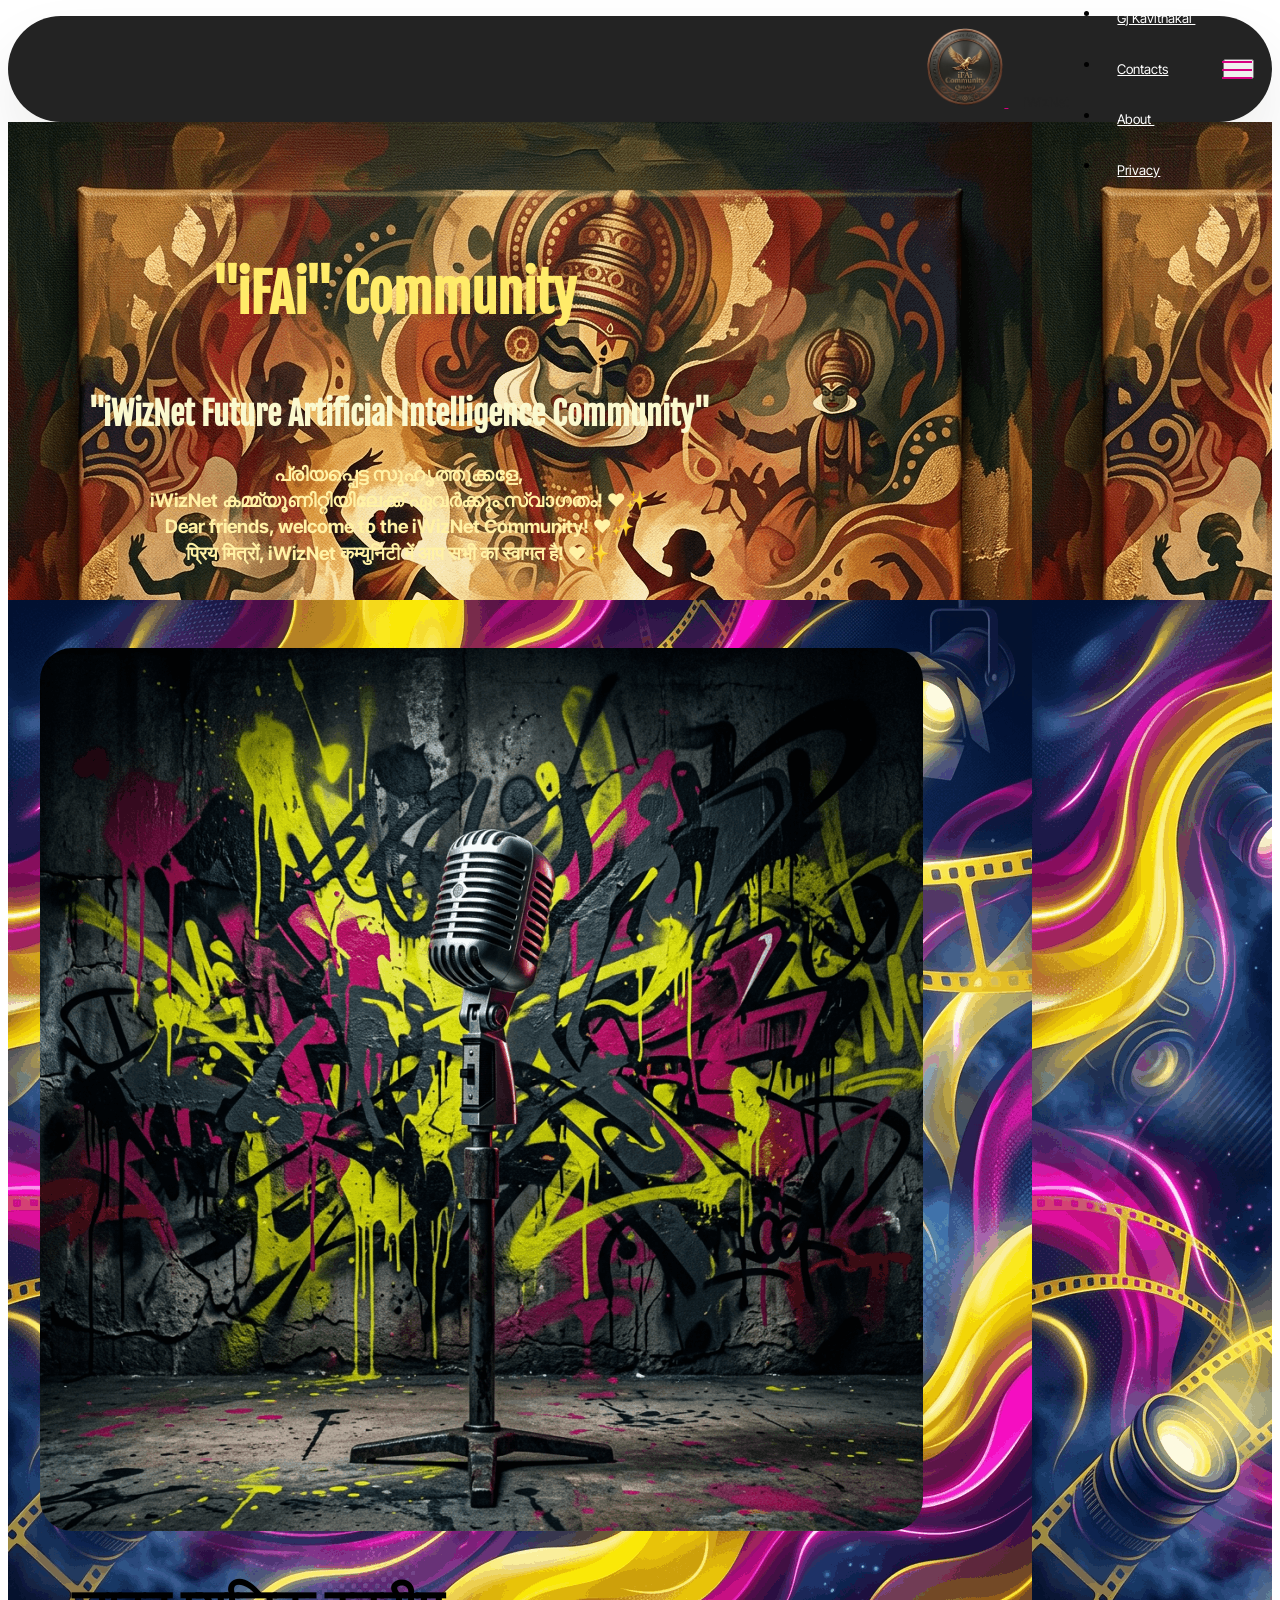
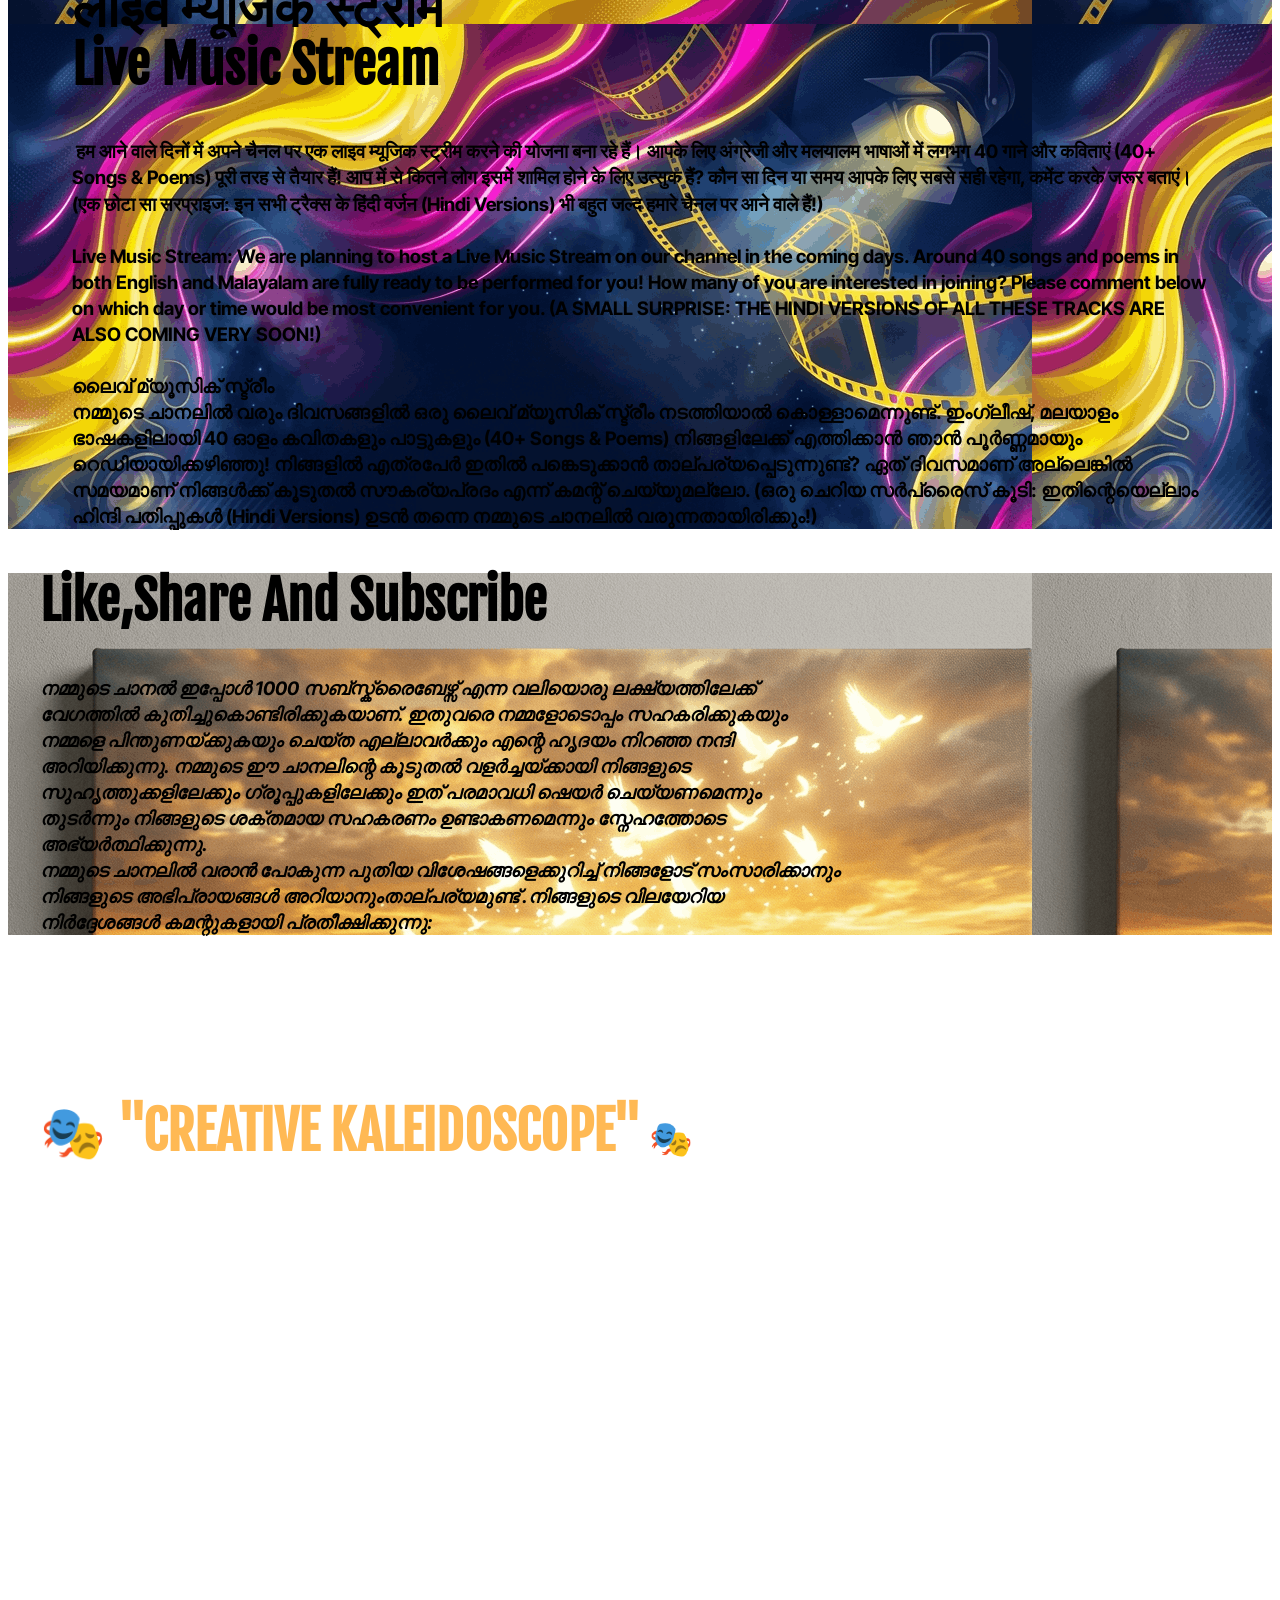
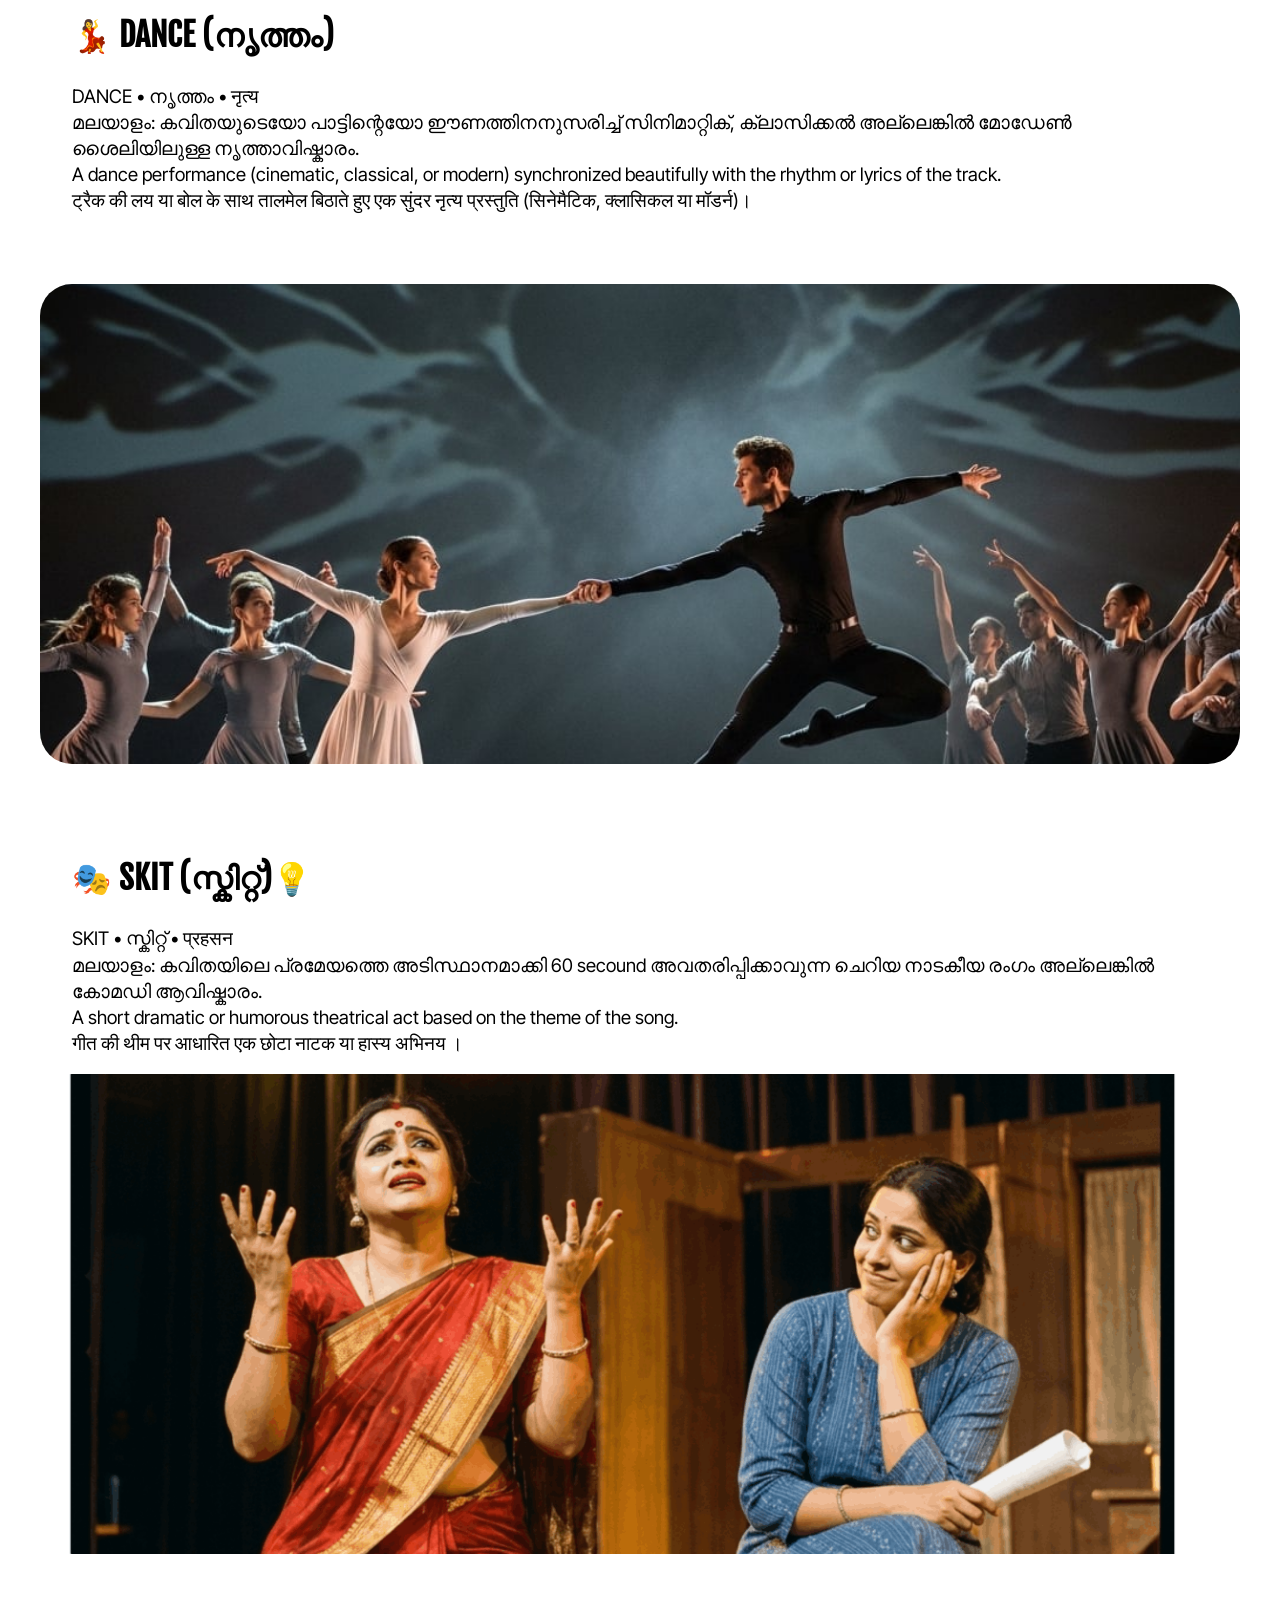
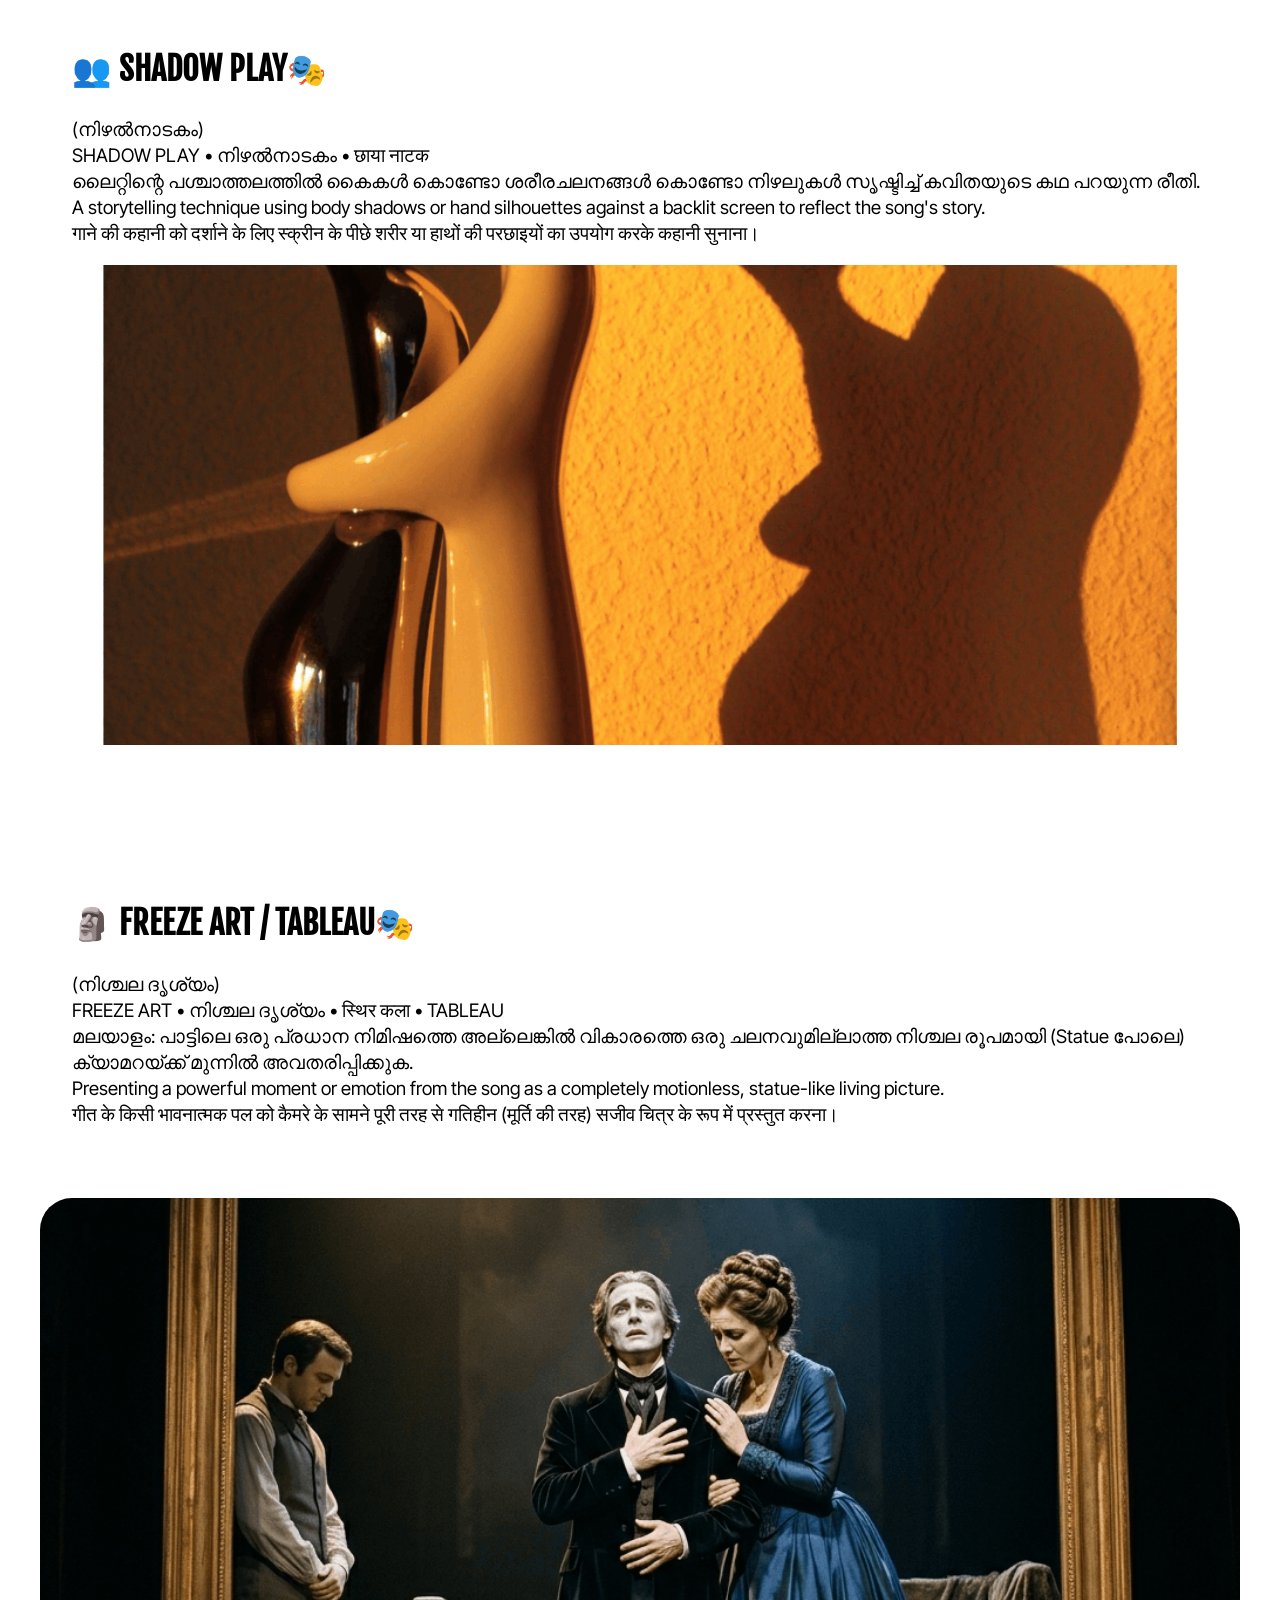
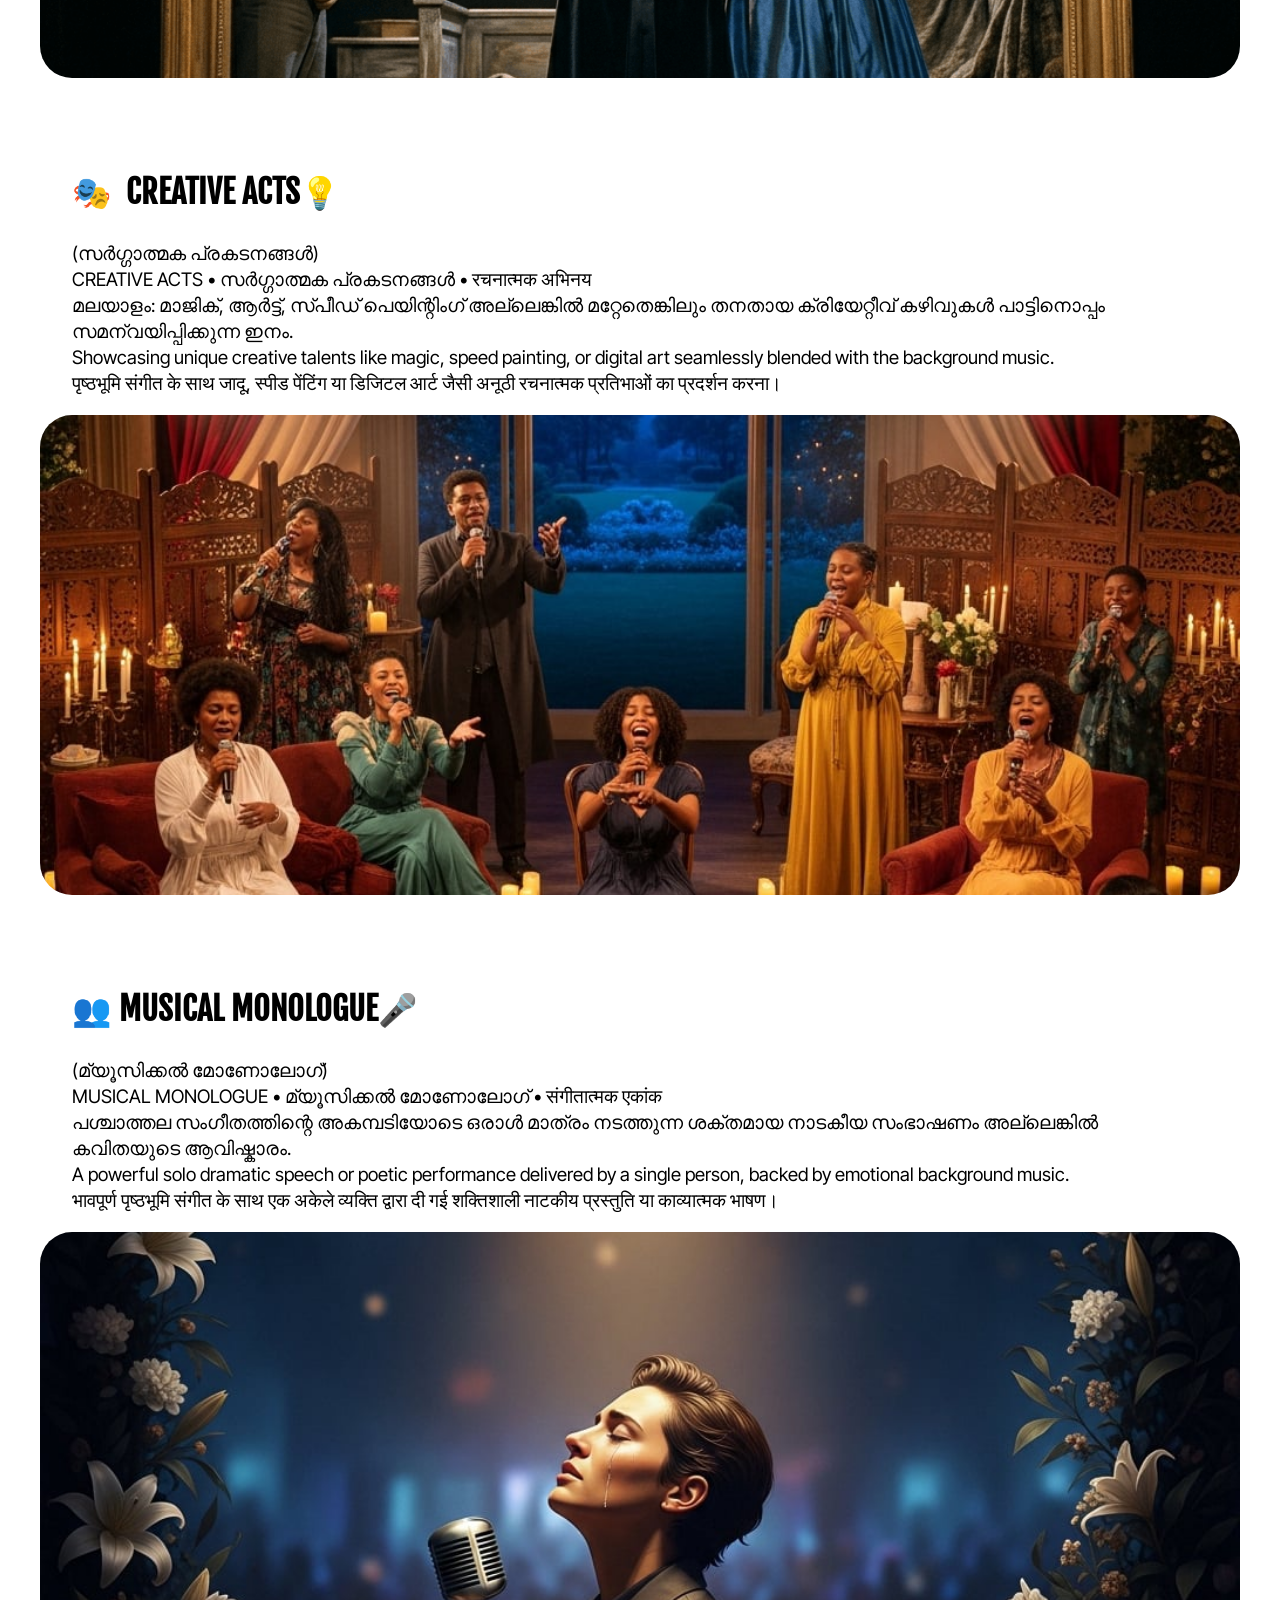
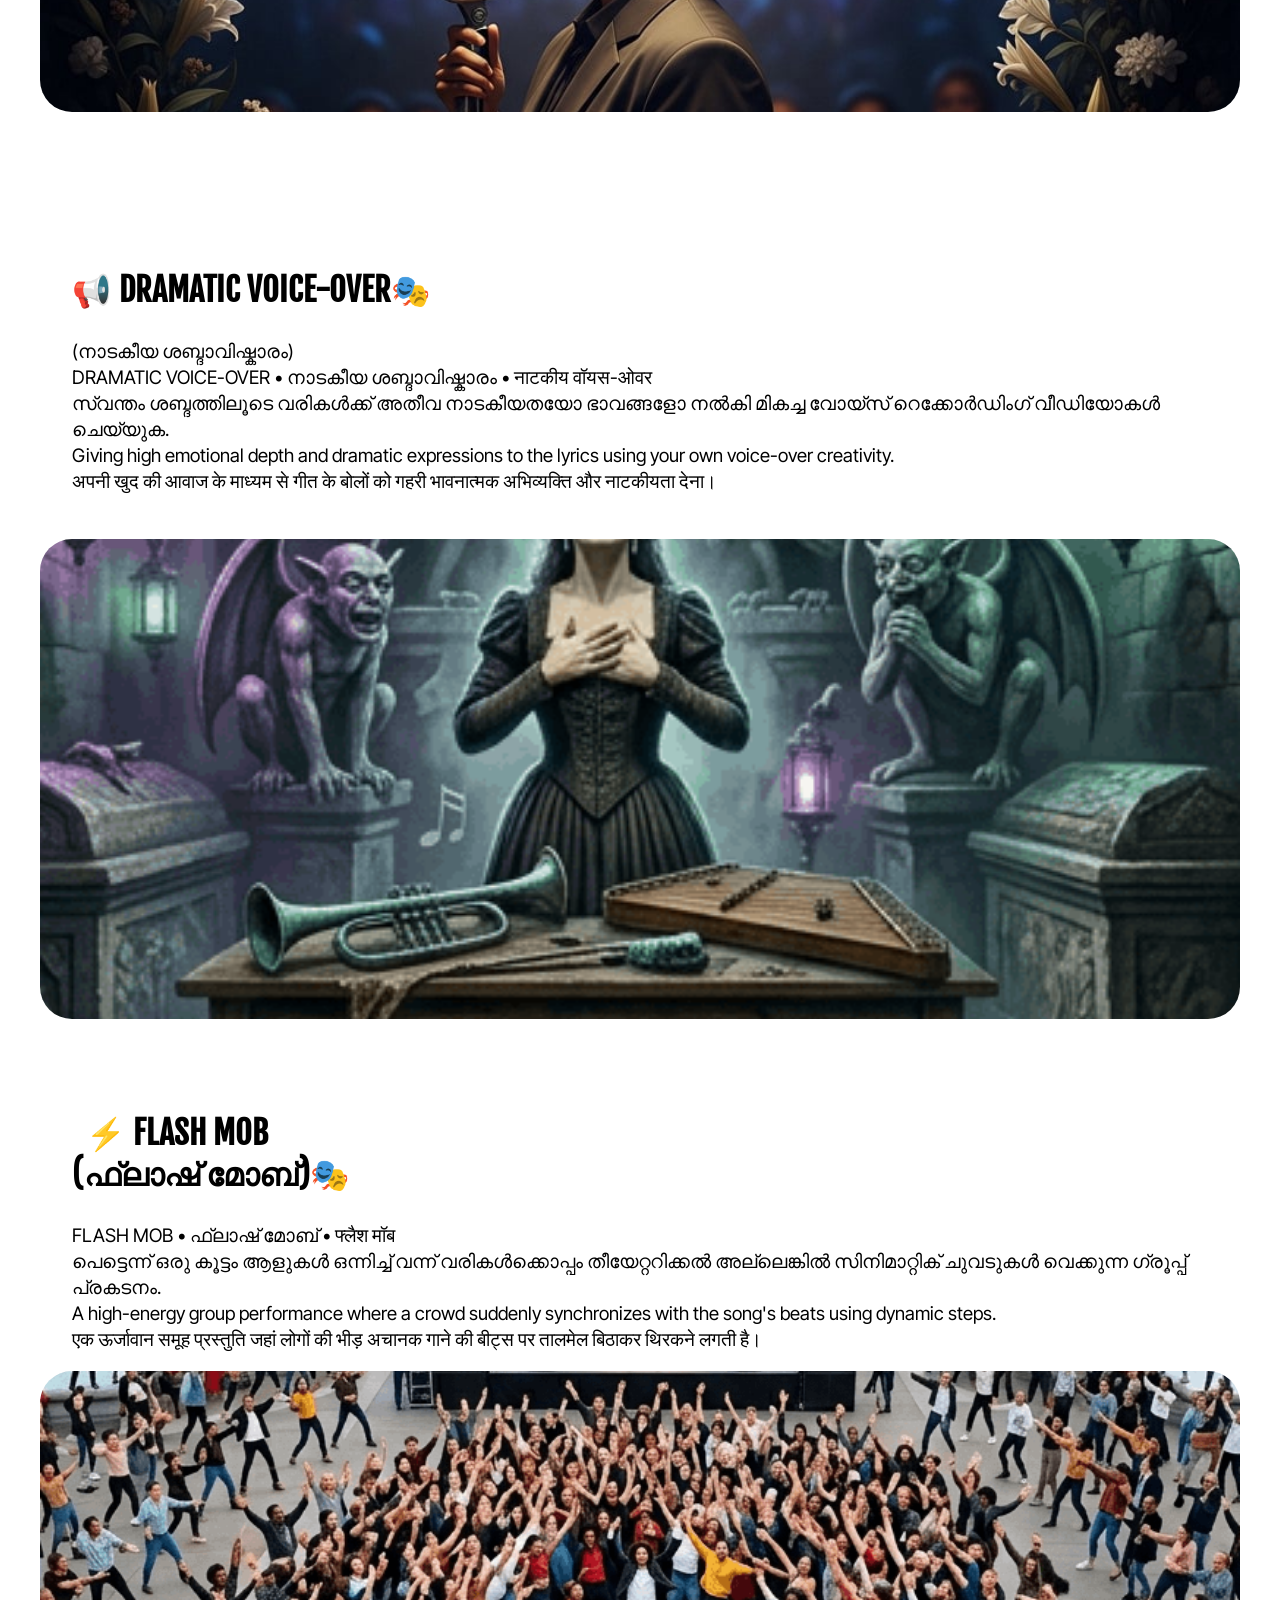
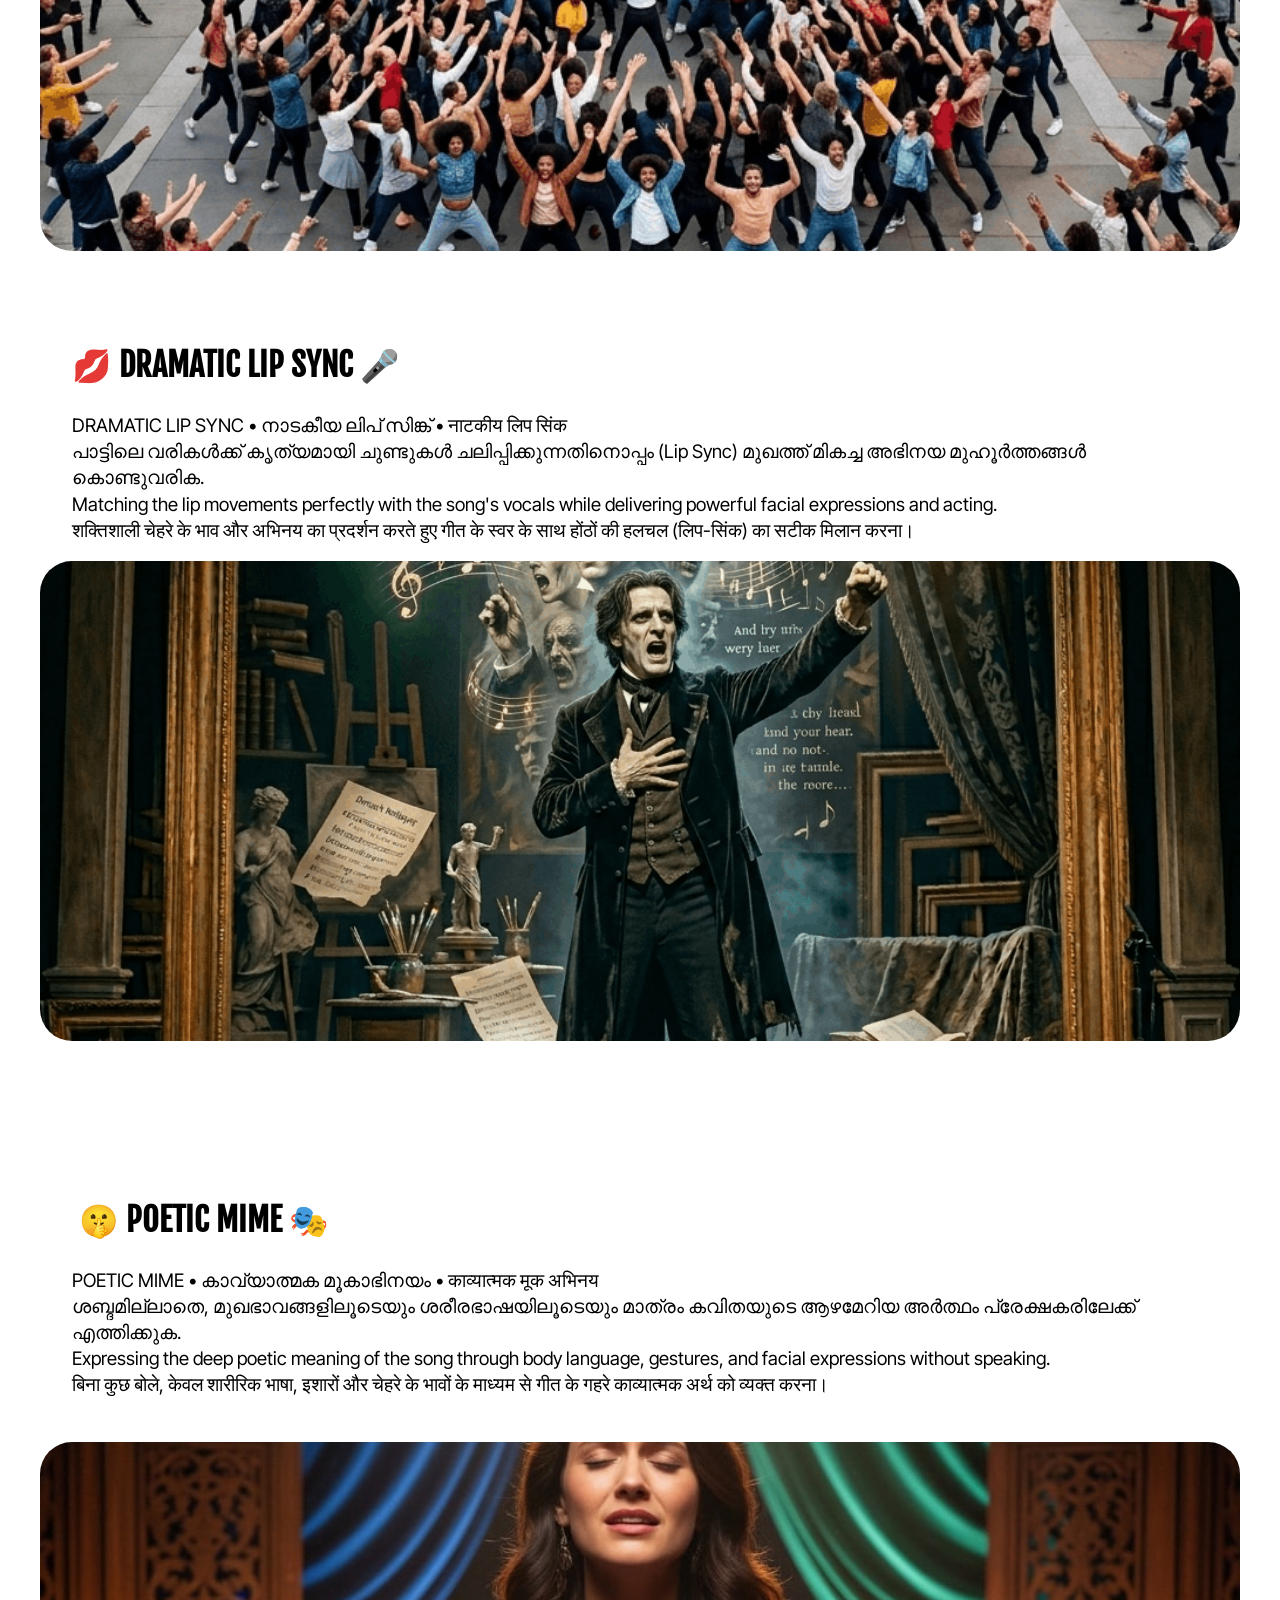
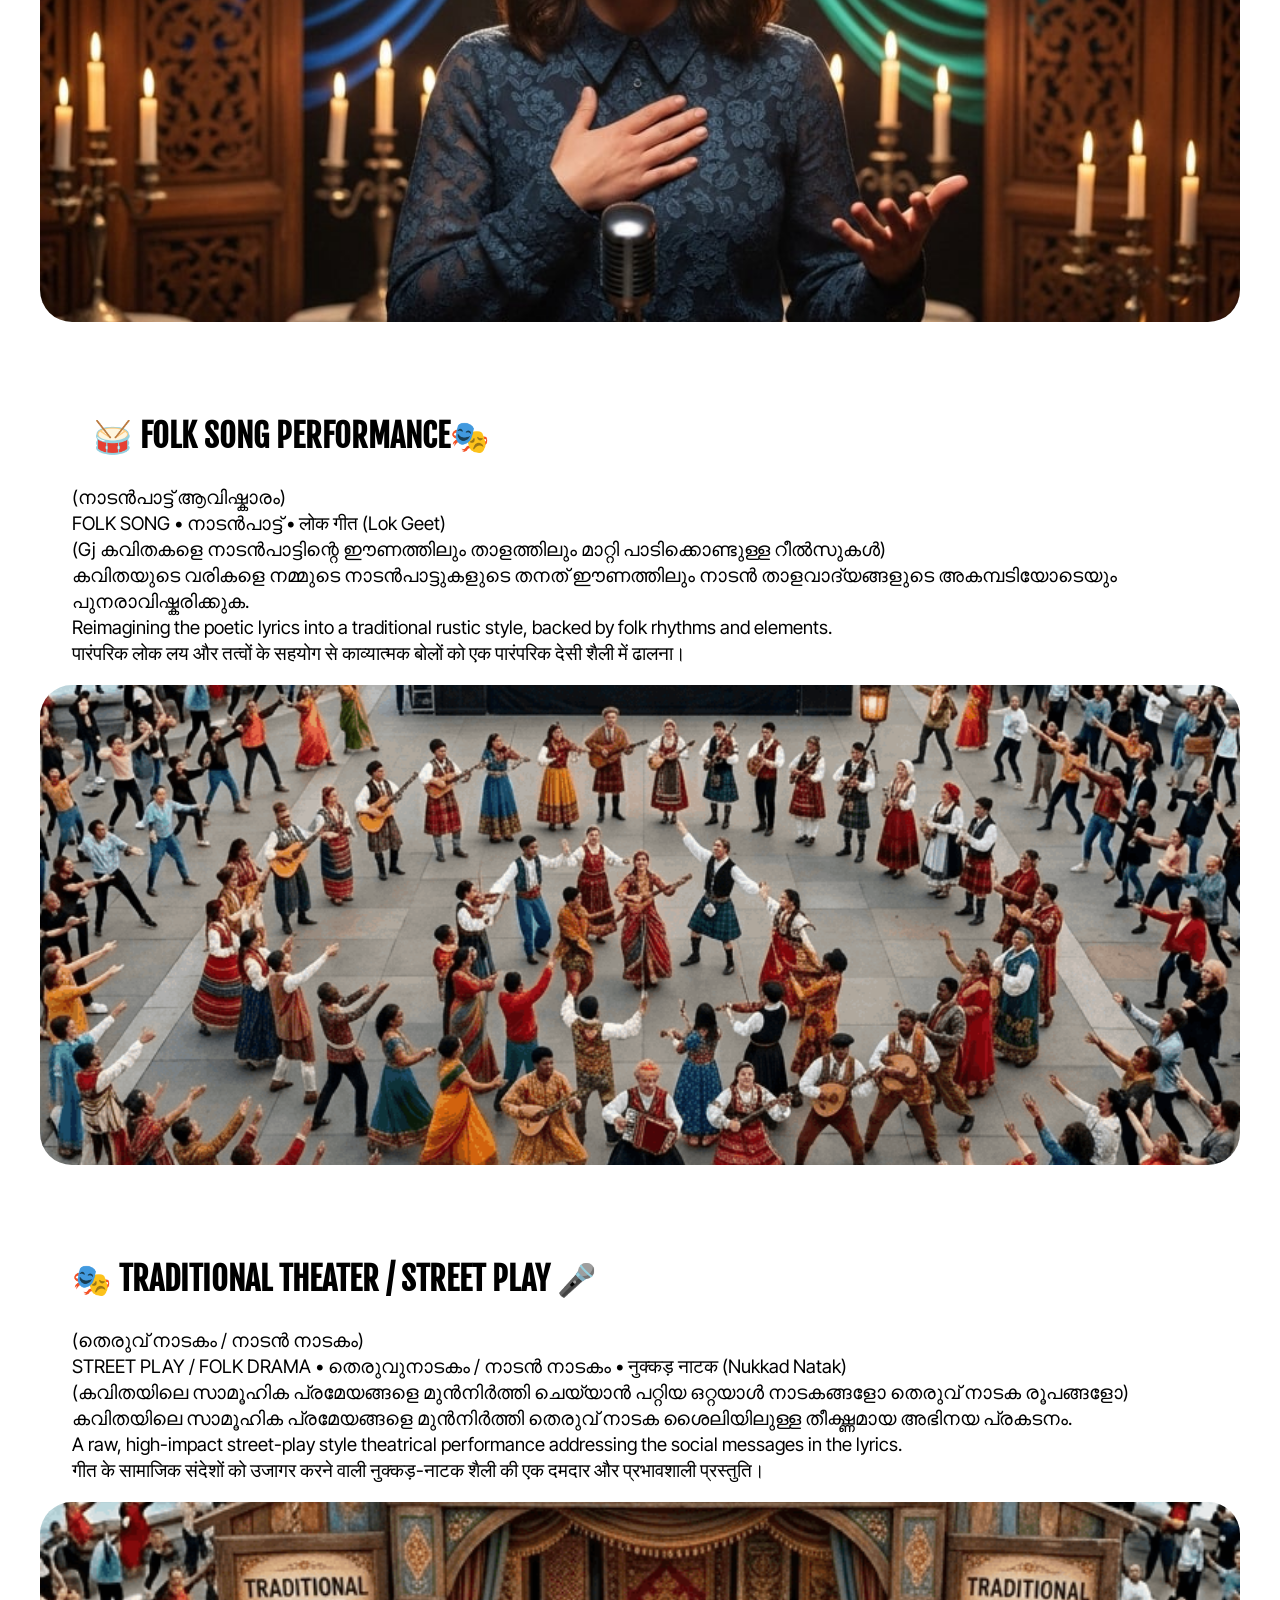
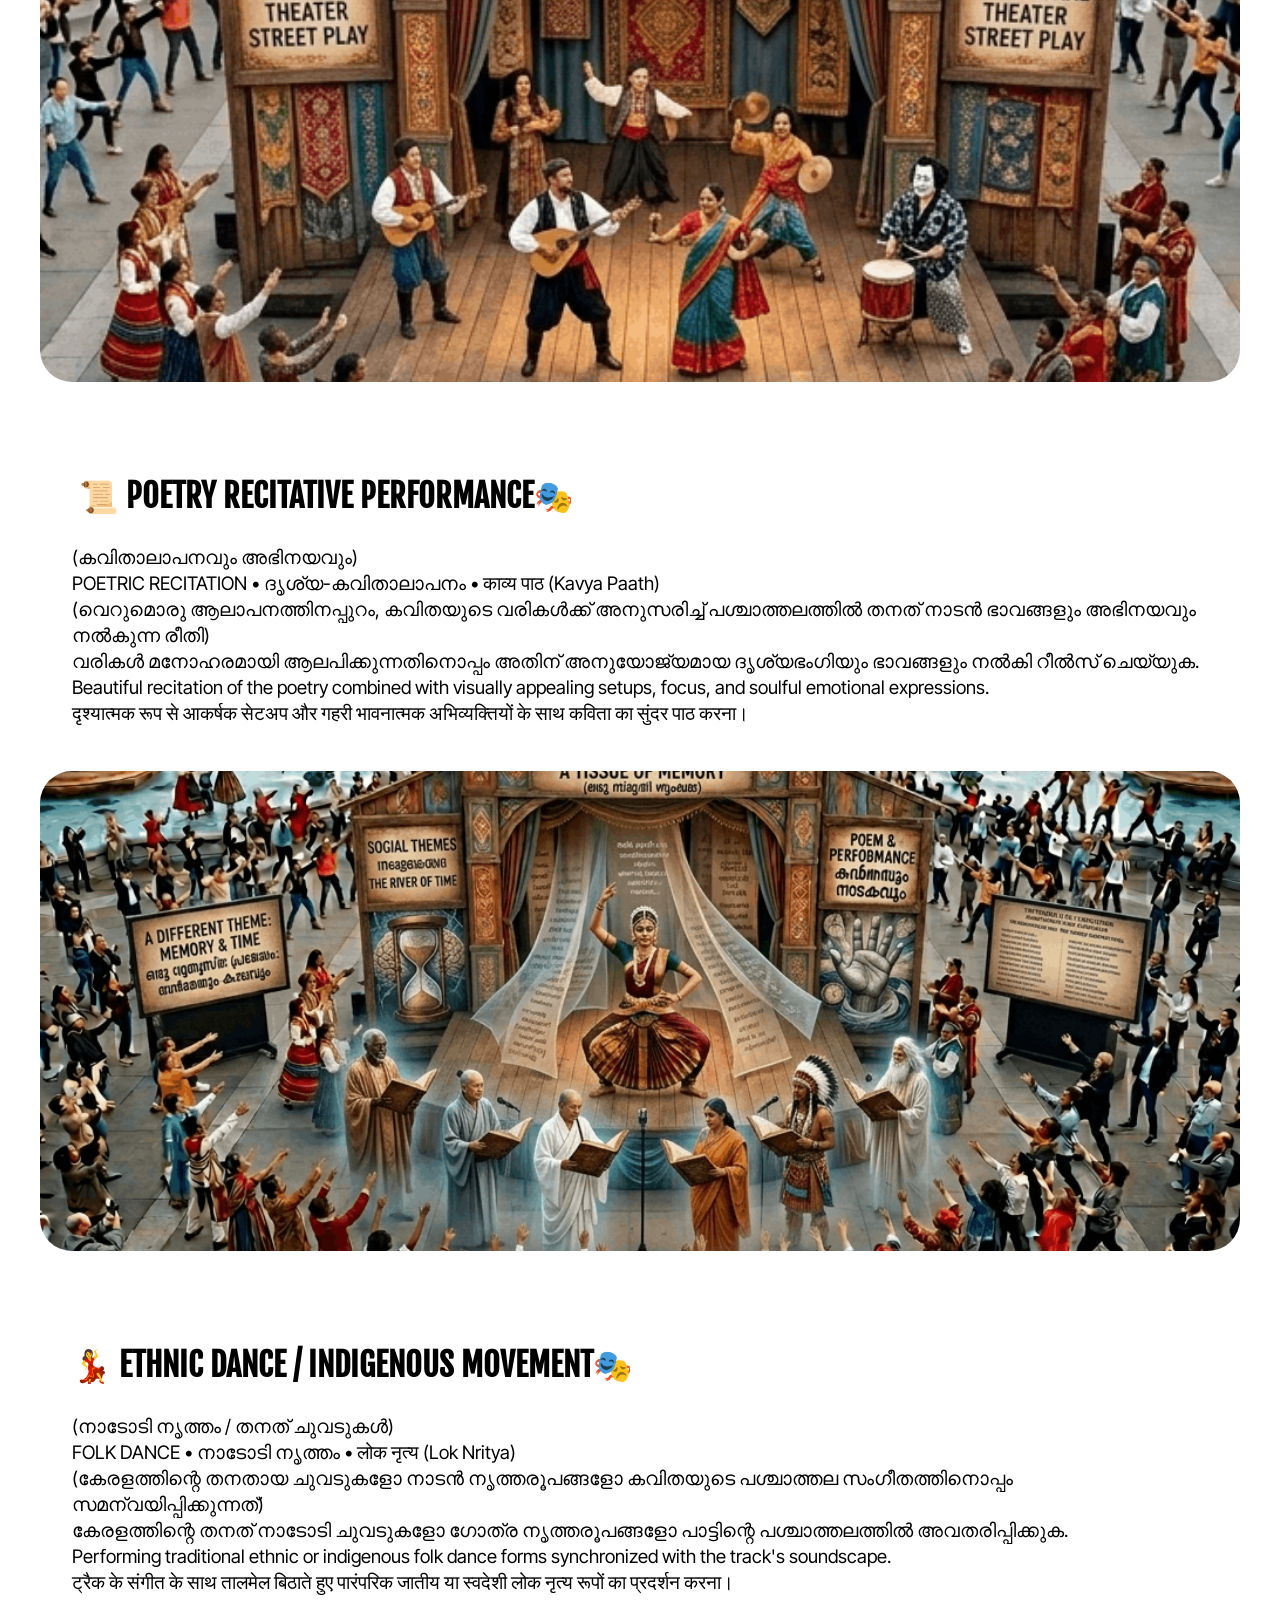
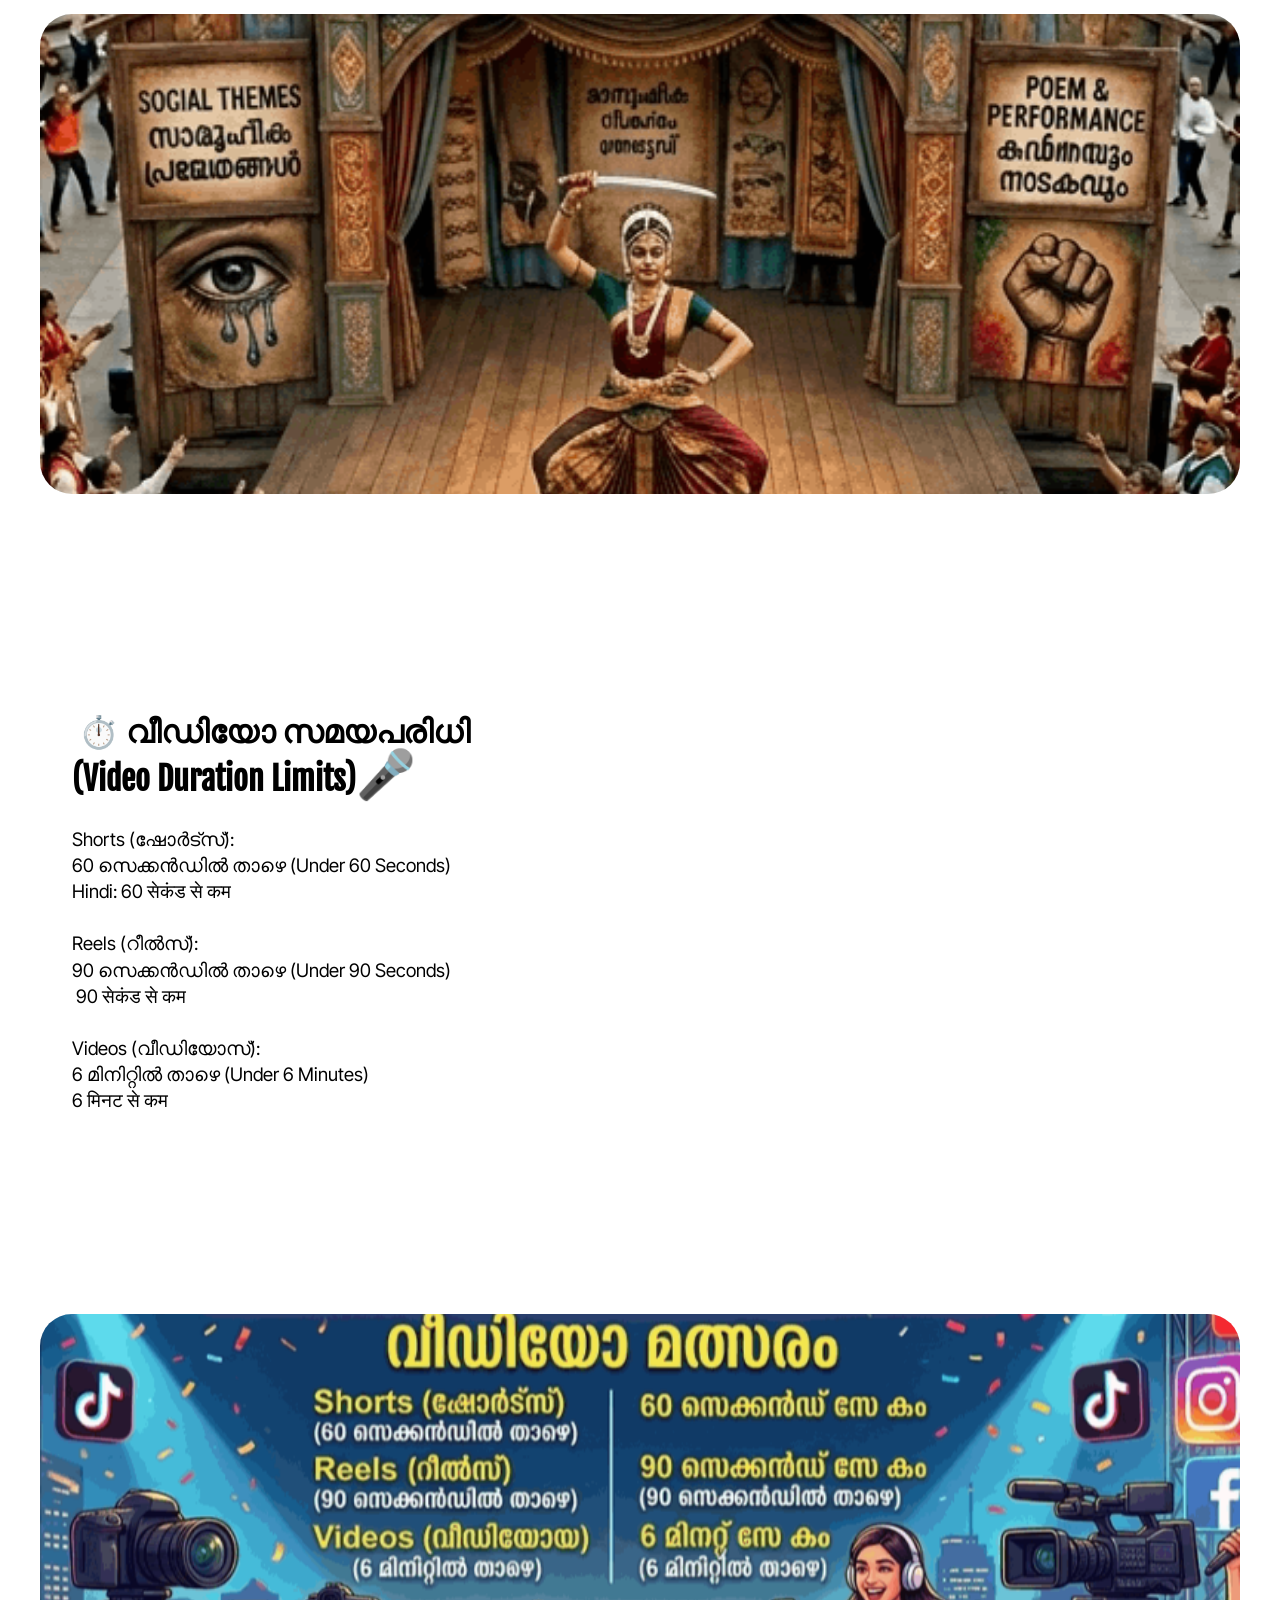
==== commit 94c18472: "Add files via upload" ====
--- a/index.html
+++ b/index.html
@@ -6,7 +6,7 @@
   <meta http-equiv="X-UA-Compatible" content="IE=edge">
   <meta name="generator" content="Mobirise v6.1.12, mobirise.com">
   <meta name="viewport" content="width=device-width, initial-scale=1, minimum-scale=1">
-  <link rel="shortcut icon" href="assets/images/untitled-design-1-removebg-preview-160x160.png" type="image/x-icon">
+  <link rel="shortcut icon" href="assets/images/iwiznet-160x163.png" type="image/x-icon">
   <meta name="description" content="">
   
   
@@ -25,7 +25,7 @@
   <noscript><link rel="stylesheet" href="https://fonts.googleapis.com/css?family=Michroma:400&display=swap"></noscript>
   <link rel="preload" href="https://fonts.googleapis.com/css?family=Inter+Tight:100,200,300,400,500,600,700,800,900,100i,200i,300i,400i,500i,600i,700i,800i,900i&display=swap" as="style" onload="this.onload=null;this.rel='stylesheet'">
   <noscript><link rel="stylesheet" href="https://fonts.googleapis.com/css?family=Inter+Tight:100,200,300,400,500,600,700,800,900,100i,200i,300i,400i,500i,600i,700i,800i,900i&display=swap"></noscript>
-  <link rel="preload" as="style" href="assets/mobirise/css/mbr-additional.css?v=mAIk0W"><link rel="stylesheet" href="assets/mobirise/css/mbr-additional.css?v=mAIk0W" type="text/css">
+  <link rel="preload" as="style" href="assets/mobirise/css/mbr-additional.css?v=dFNQQB"><link rel="stylesheet" href="assets/mobirise/css/mbr-additional.css?v=dFNQQB" type="text/css">
 
   
   
@@ -41,7 +41,7 @@
 			<div class="navbar-brand">
 				<span class="navbar-logo">
 					<a href="index.html#top">
-						<img src="assets/images/untitled-design-1-removebg-preview-160x160.png" alt="Mobirise Website Builder" style="height: 5rem;">
+						<img src="assets/images/iwiznet-160x163.png" alt="Mobirise Website Builder" style="height: 5rem;">
 					</a>
 				</span>
 				<span class="navbar-caption-wrap"><a class="navbar-caption text-black text-primary display-4" href="index.html#header05-1">iWizNet</a></span>
@@ -807,7 +807,7 @@
 					<div class="card-box align-left">
 						
 						<h5 class="card-title mbr-fonts-style display-7"><strong>"വിജയികളെ നിശ്ചയിക്കുന്നത്"</strong><br><strong>Selection of Winners</strong></h5>
-						<p class="card-text mbr-fonts-style display-4">നിങ്ങളുടെ&nbsp; സോഷ്യൽ മീഡിയ ചാനലുകളിൽ അപ്‌ലോഡ് ചെയ്യുന്ന വീഡിയോകളിൽ ഏറ്റവും കൂടുതൽ ലൈക്കുകളും ഷെയറുകളും ലഭിക്കുന്നവരായിരിക്കും വിജയികൾ. വിജയികൾക്ക് സർപ്രൈസ് സമ്മാനങ്ങളും<strong>"iFAi"</strong> സംഘടിപ്പിക്കുന്ന പരിപാടികളിൽ പങ്കെടുക്കാനുള്ള സുവർണ്ണാവസരവും ലഭിക്കും.</p>
+						<p class="card-text mbr-fonts-style display-4">iWizNet സോഷ്യൽ മീഡിയ ചാനലുകളിൽ അപ്‌ലോഡ് ചെയ്യുന്ന വീഡിയോകളിൽ ഏറ്റവും കൂടുതൽ ലൈക്കുകളും ഷെയറുകളും ലഭിക്കുന്നവരായിരിക്കും വിജയികൾ. വിജയികൾക്ക് സർപ്രൈസ് സമ്മാനങ്ങളും<strong>"iFAi"</strong> സംഘടിപ്പിക്കുന്ന പരിപാടികളിൽ പങ്കെടുക്കാനുള്ള സുവർണ്ണാവസരവും ലഭിക്കും.</p>
 					</div>
 				</div>
 			</div>
@@ -1153,7 +1153,7 @@
 			</div>
 		</div>
 	</div>
-</section><section class="display-7" style="padding: 0;align-items: center;justify-content: center;flex-wrap: wrap;    align-content: center;display: flex;position: relative;height: 4rem;"><a href="https://mobiri.se/" style="flex: 1 1;height: 4rem;position: absolute;width: 100%;z-index: 1;"><img alt="" style="height: 4rem;" src="[data-uri]"></a><p style="margin: 0;text-align: center;" class="display-7">&#8204;</p><a style="z-index:1" href="https://mobirise.com/builder/ai-website-maker.html">Free AI Website Maker</a></section><script src="assets/bootstrap/js/bootstrap.bundle.min.js"></script>  <script src="assets/parallax/jarallax.js"></script>  <script src="assets/smoothscroll/smooth-scroll.js"></script>  <script src="assets/ytplayer/index.js"></script>  <script src="assets/dropdown/js/navbar-dropdown.js"></script>  <script src="assets/vimeoplayer/player.js"></script>  <script src="assets/mbr-switch-arrow/mbr-switch-arrow.js"></script>  <script src="assets/theme/js/script.js"></script>  
+</section><section class="display-7" style="padding: 0;align-items: center;justify-content: center;flex-wrap: wrap;    align-content: center;display: flex;position: relative;height: 4rem;"><a href="https://mobiri.se/" style="flex: 1 1;height: 4rem;position: absolute;width: 100%;z-index: 1;"><img alt="" style="height: 4rem;" src="[data-uri]"></a><p style="margin: 0;text-align: center;" class="display-7">&#8204;</p><a style="z-index:1" href="https://mobirise.com"> Website Building Software</a></section><script src="assets/bootstrap/js/bootstrap.bundle.min.js"></script>  <script src="assets/parallax/jarallax.js"></script>  <script src="assets/smoothscroll/smooth-scroll.js"></script>  <script src="assets/ytplayer/index.js"></script>  <script src="assets/dropdown/js/navbar-dropdown.js"></script>  <script src="assets/vimeoplayer/player.js"></script>  <script src="assets/mbr-switch-arrow/mbr-switch-arrow.js"></script>  <script src="assets/theme/js/script.js"></script>  
   
   
   <input name="animation" type="hidden">
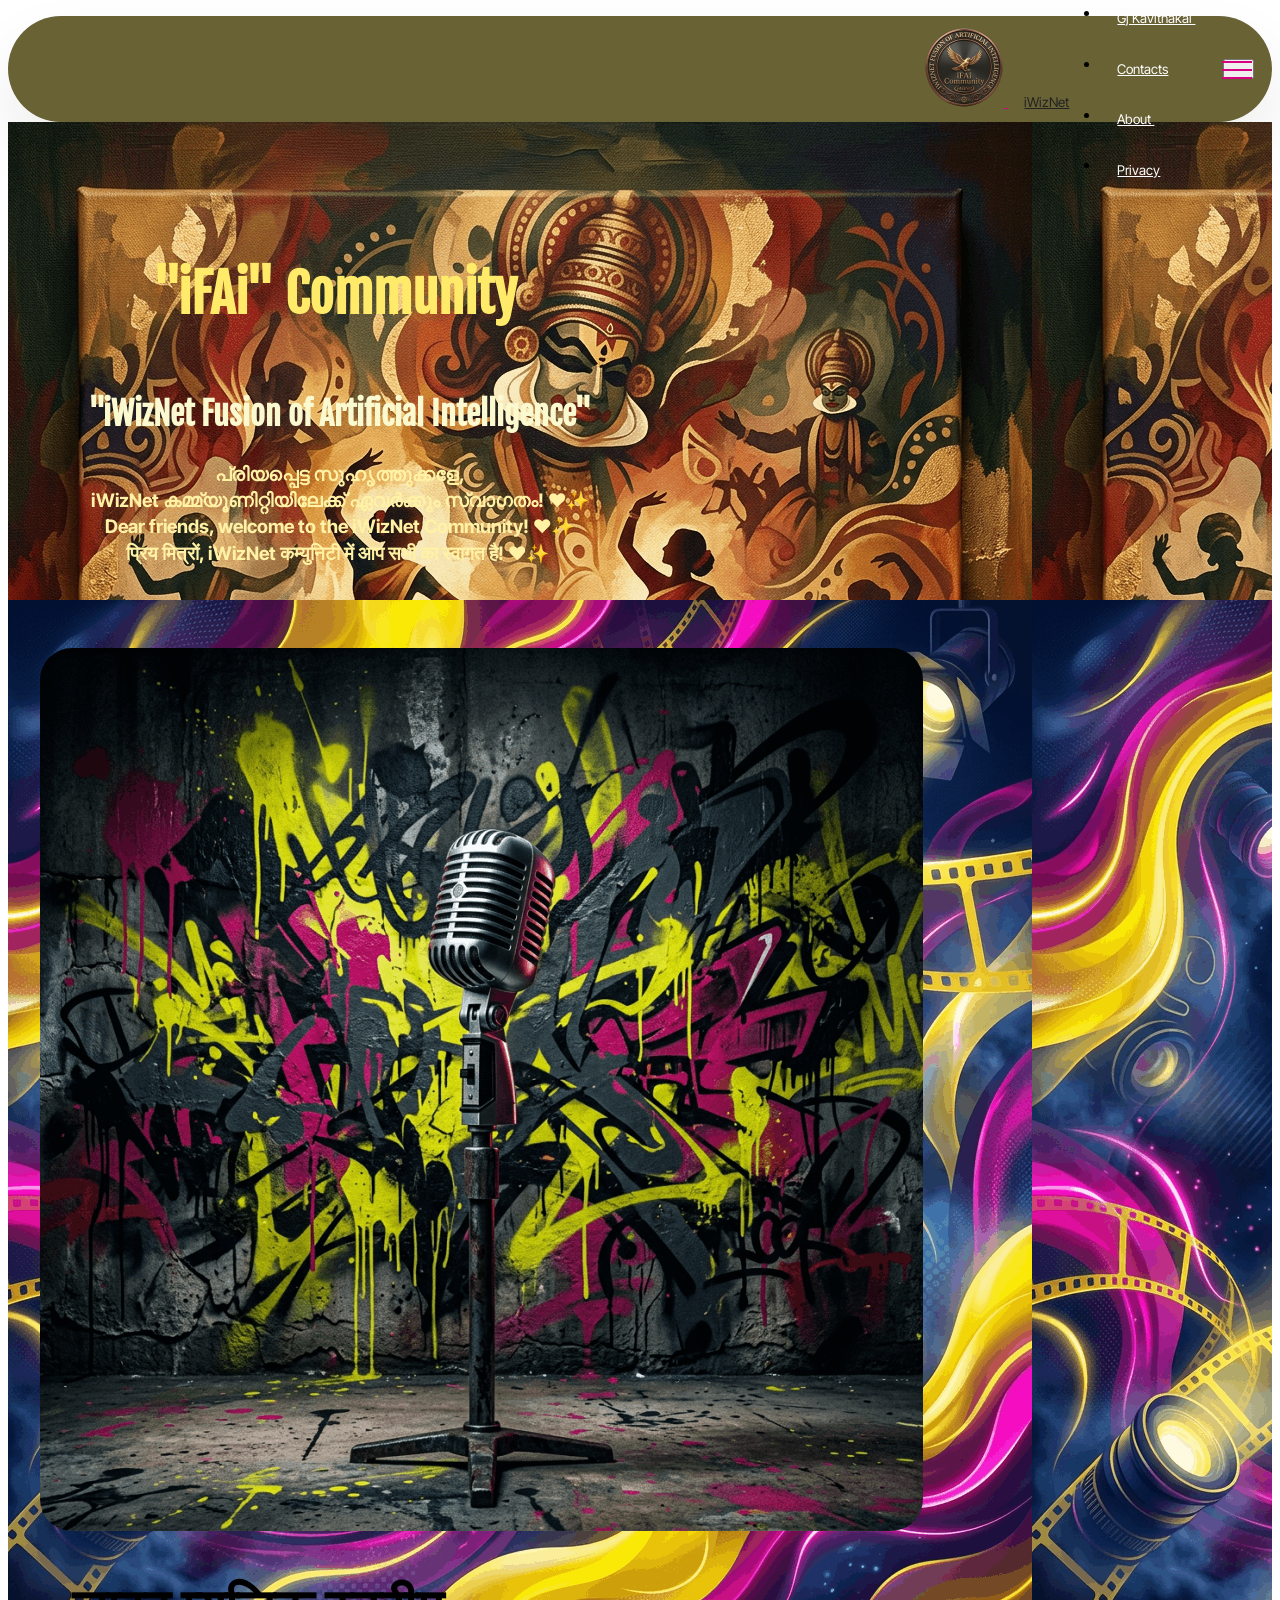
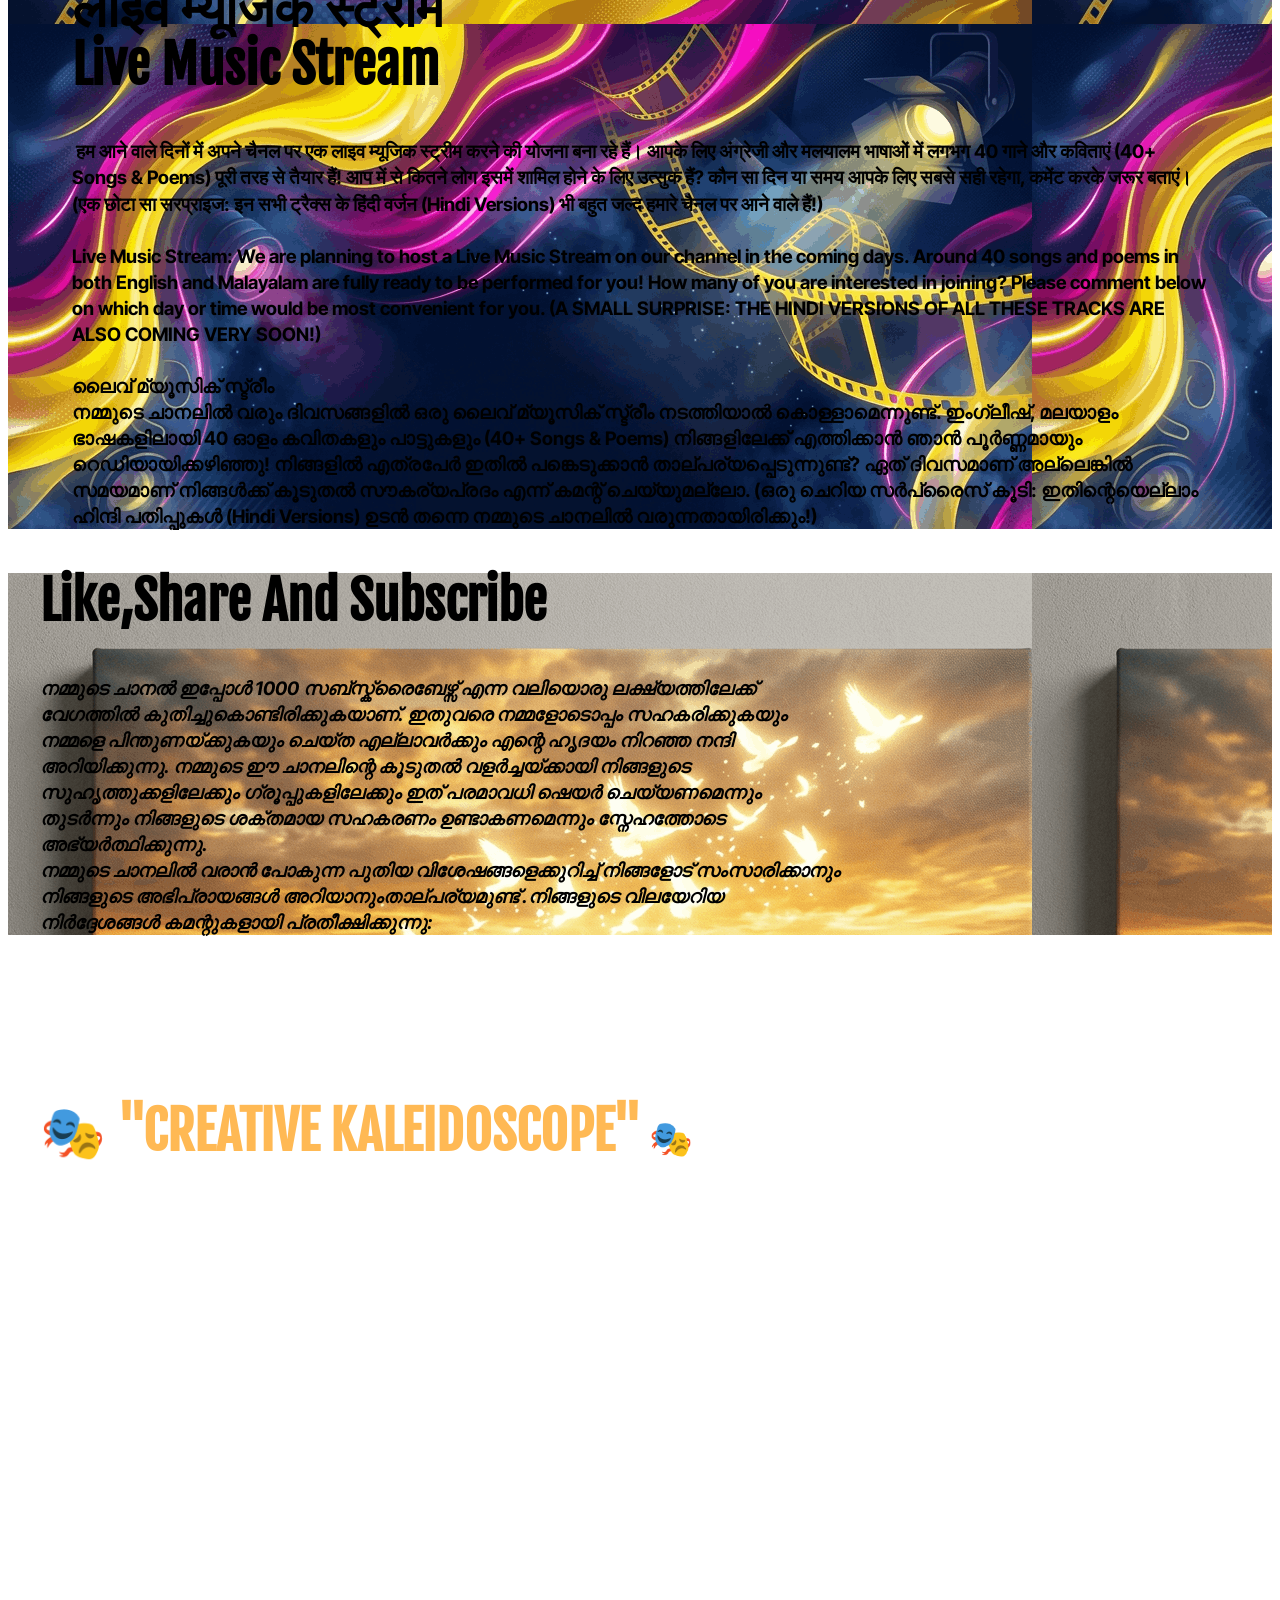
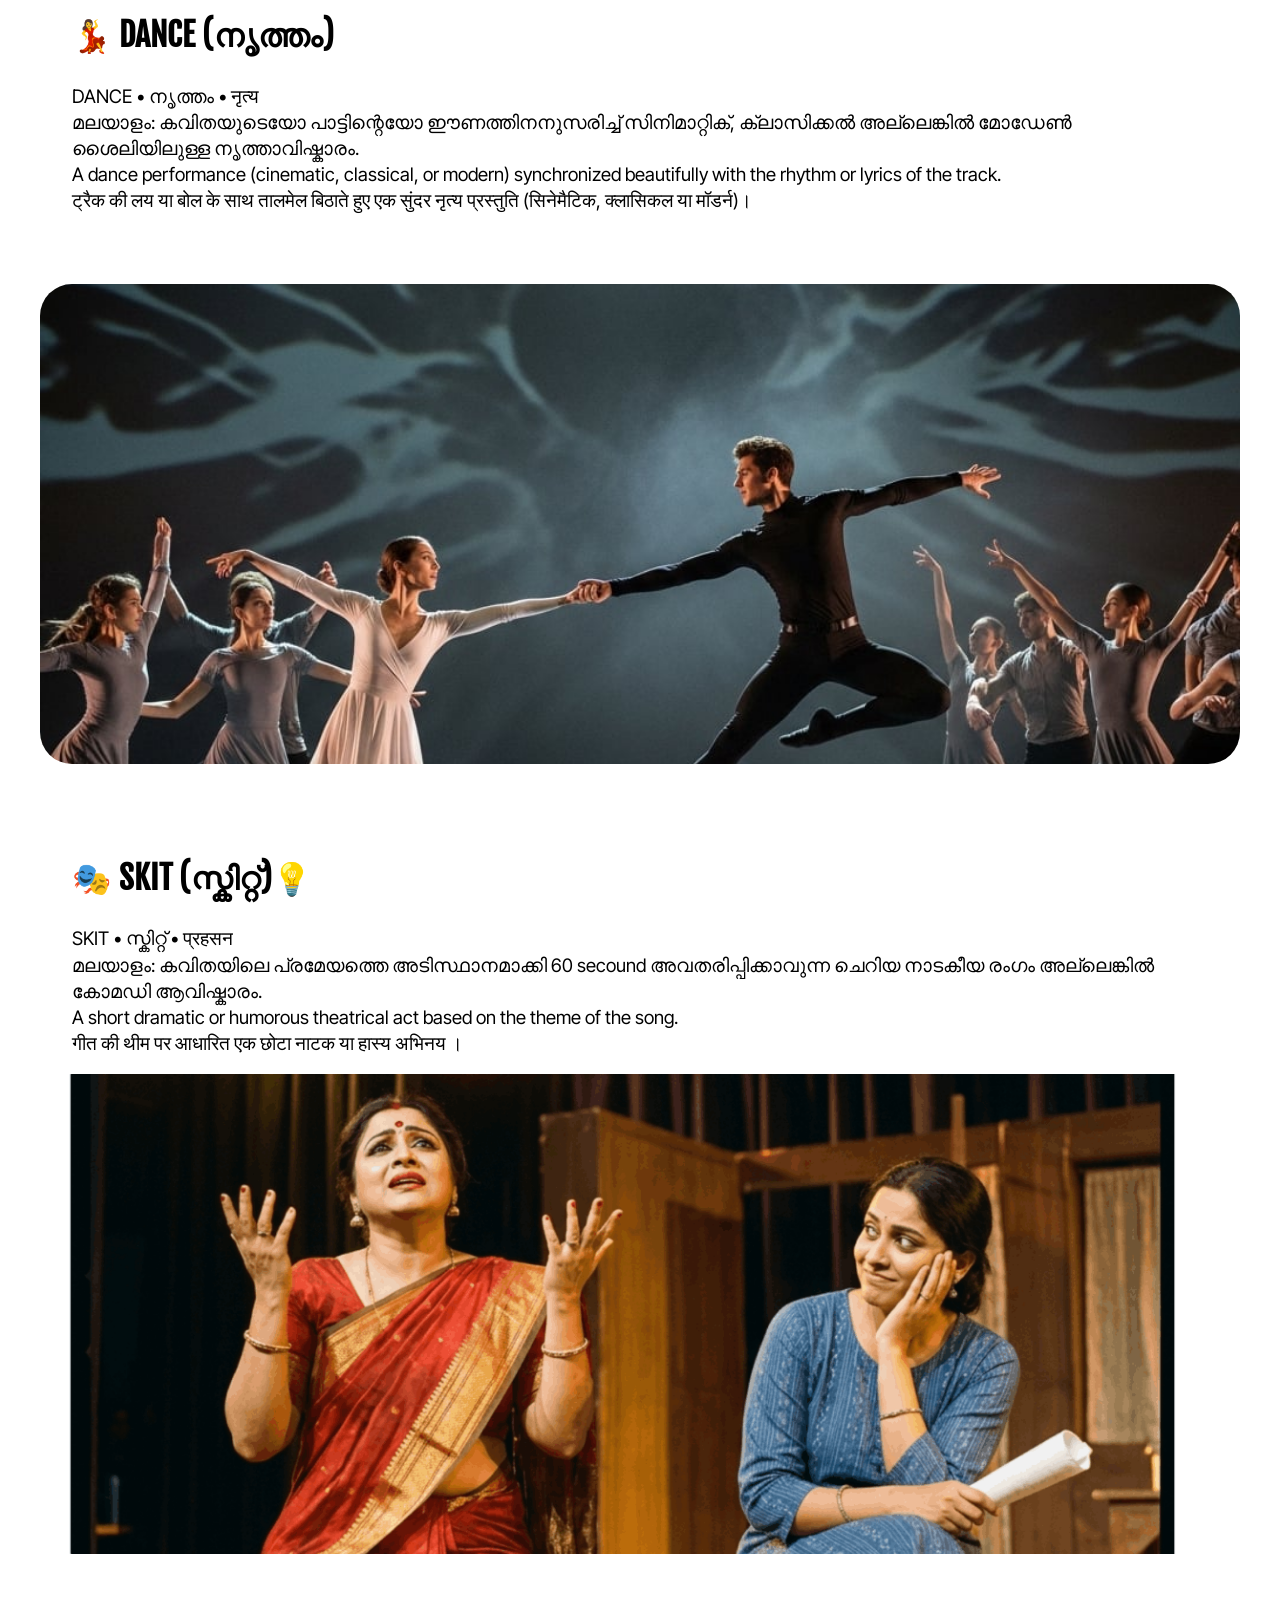
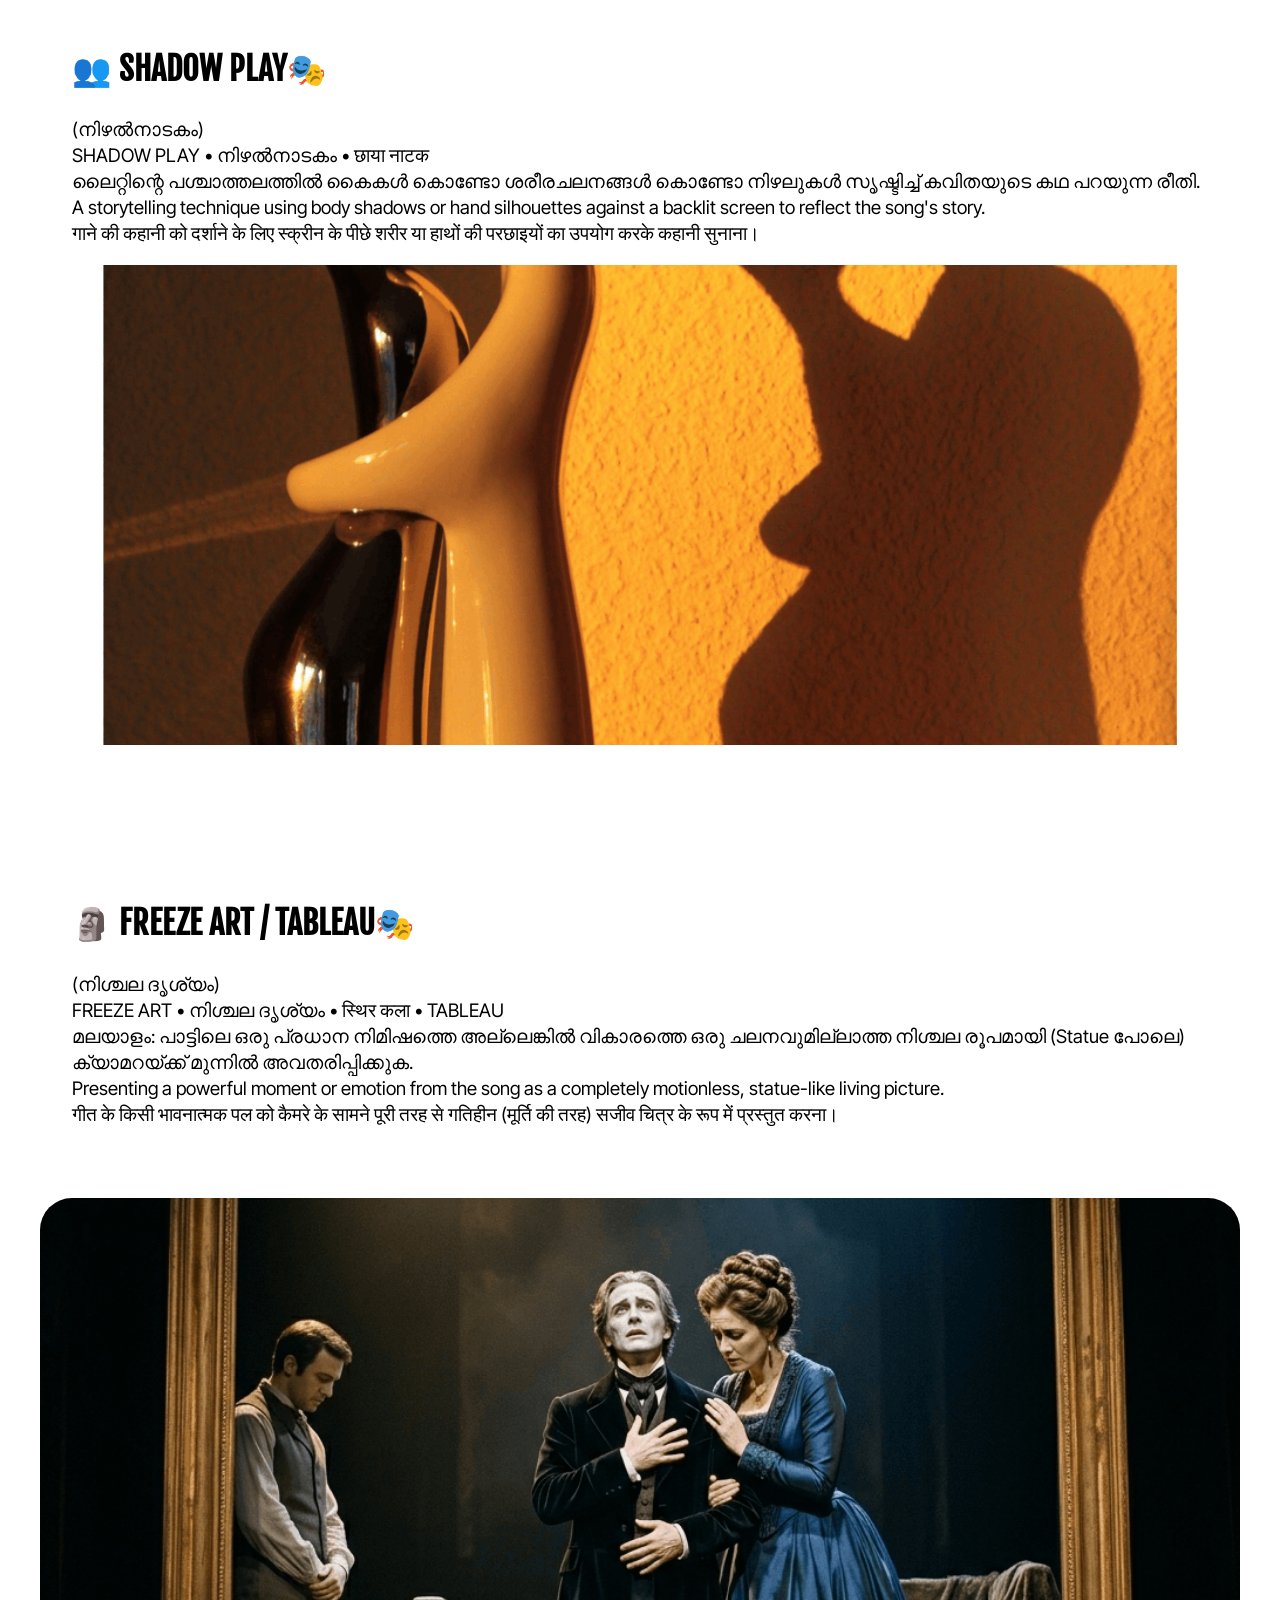
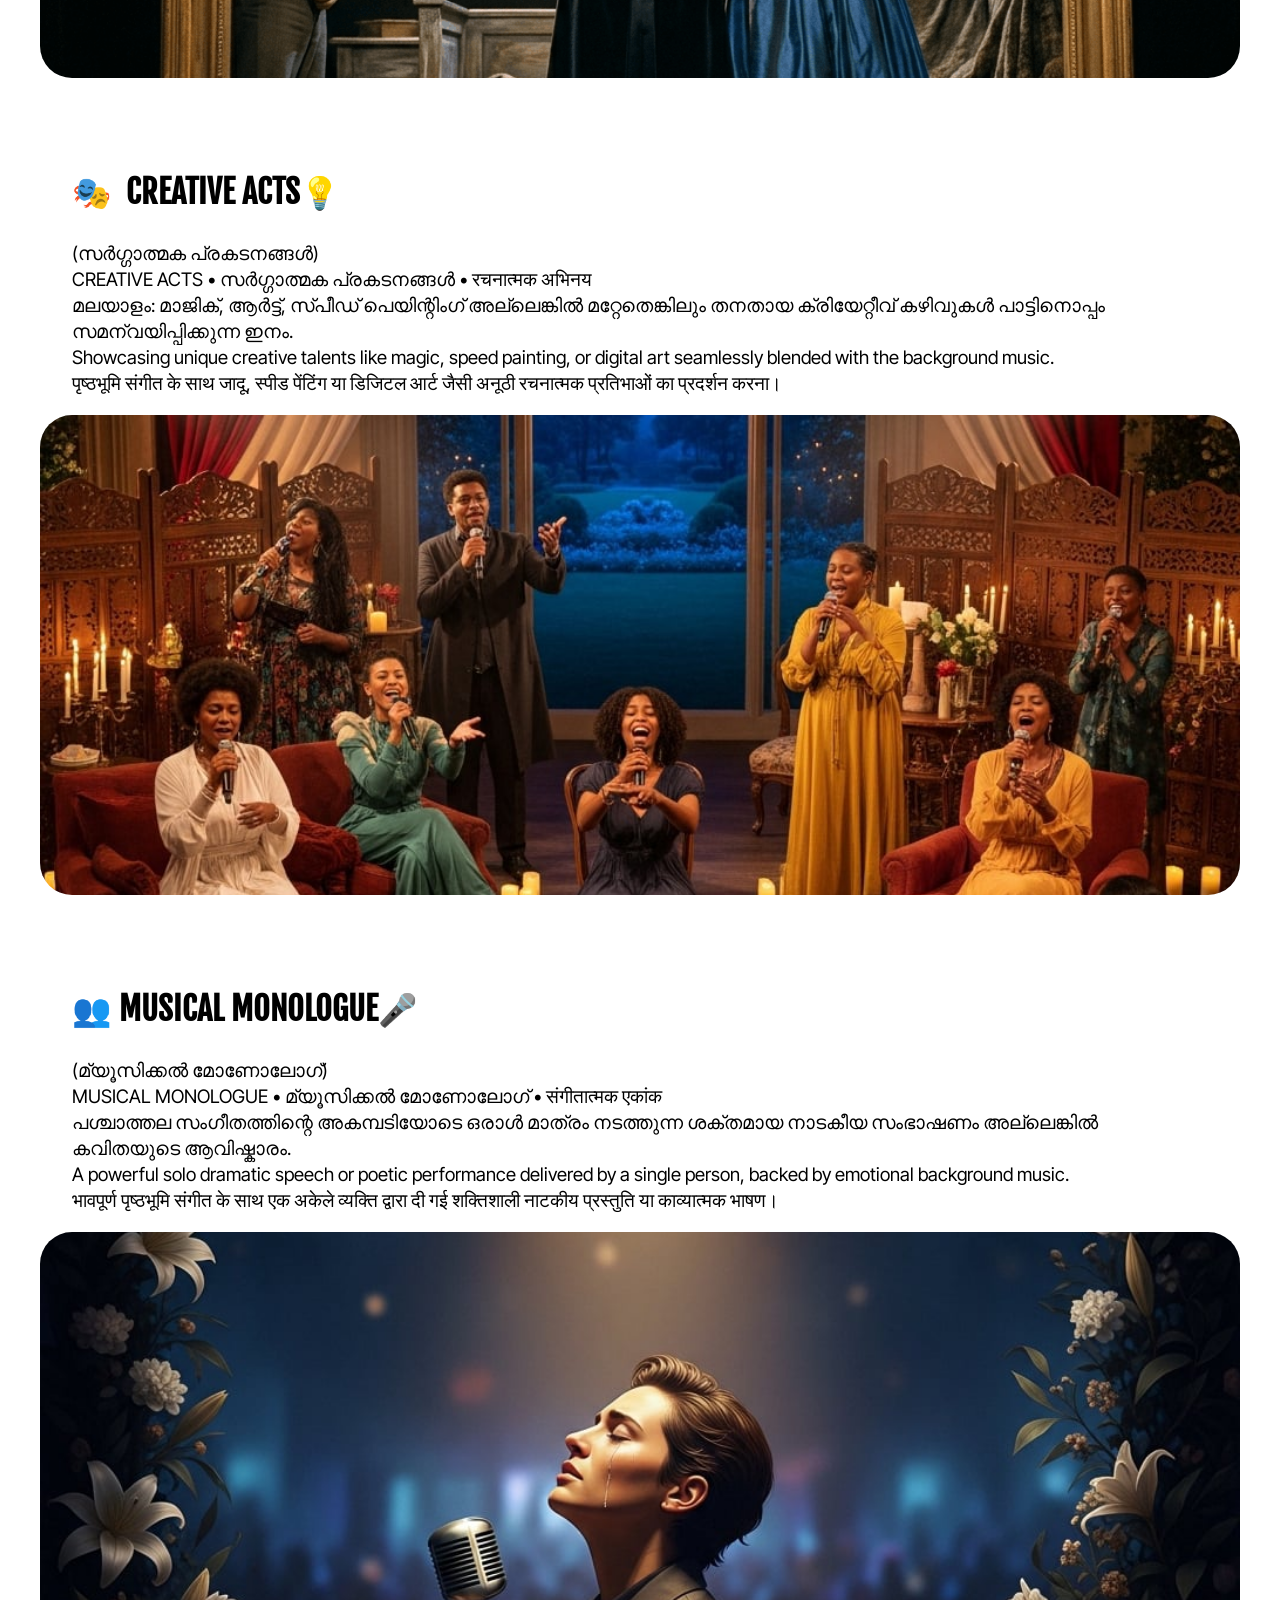
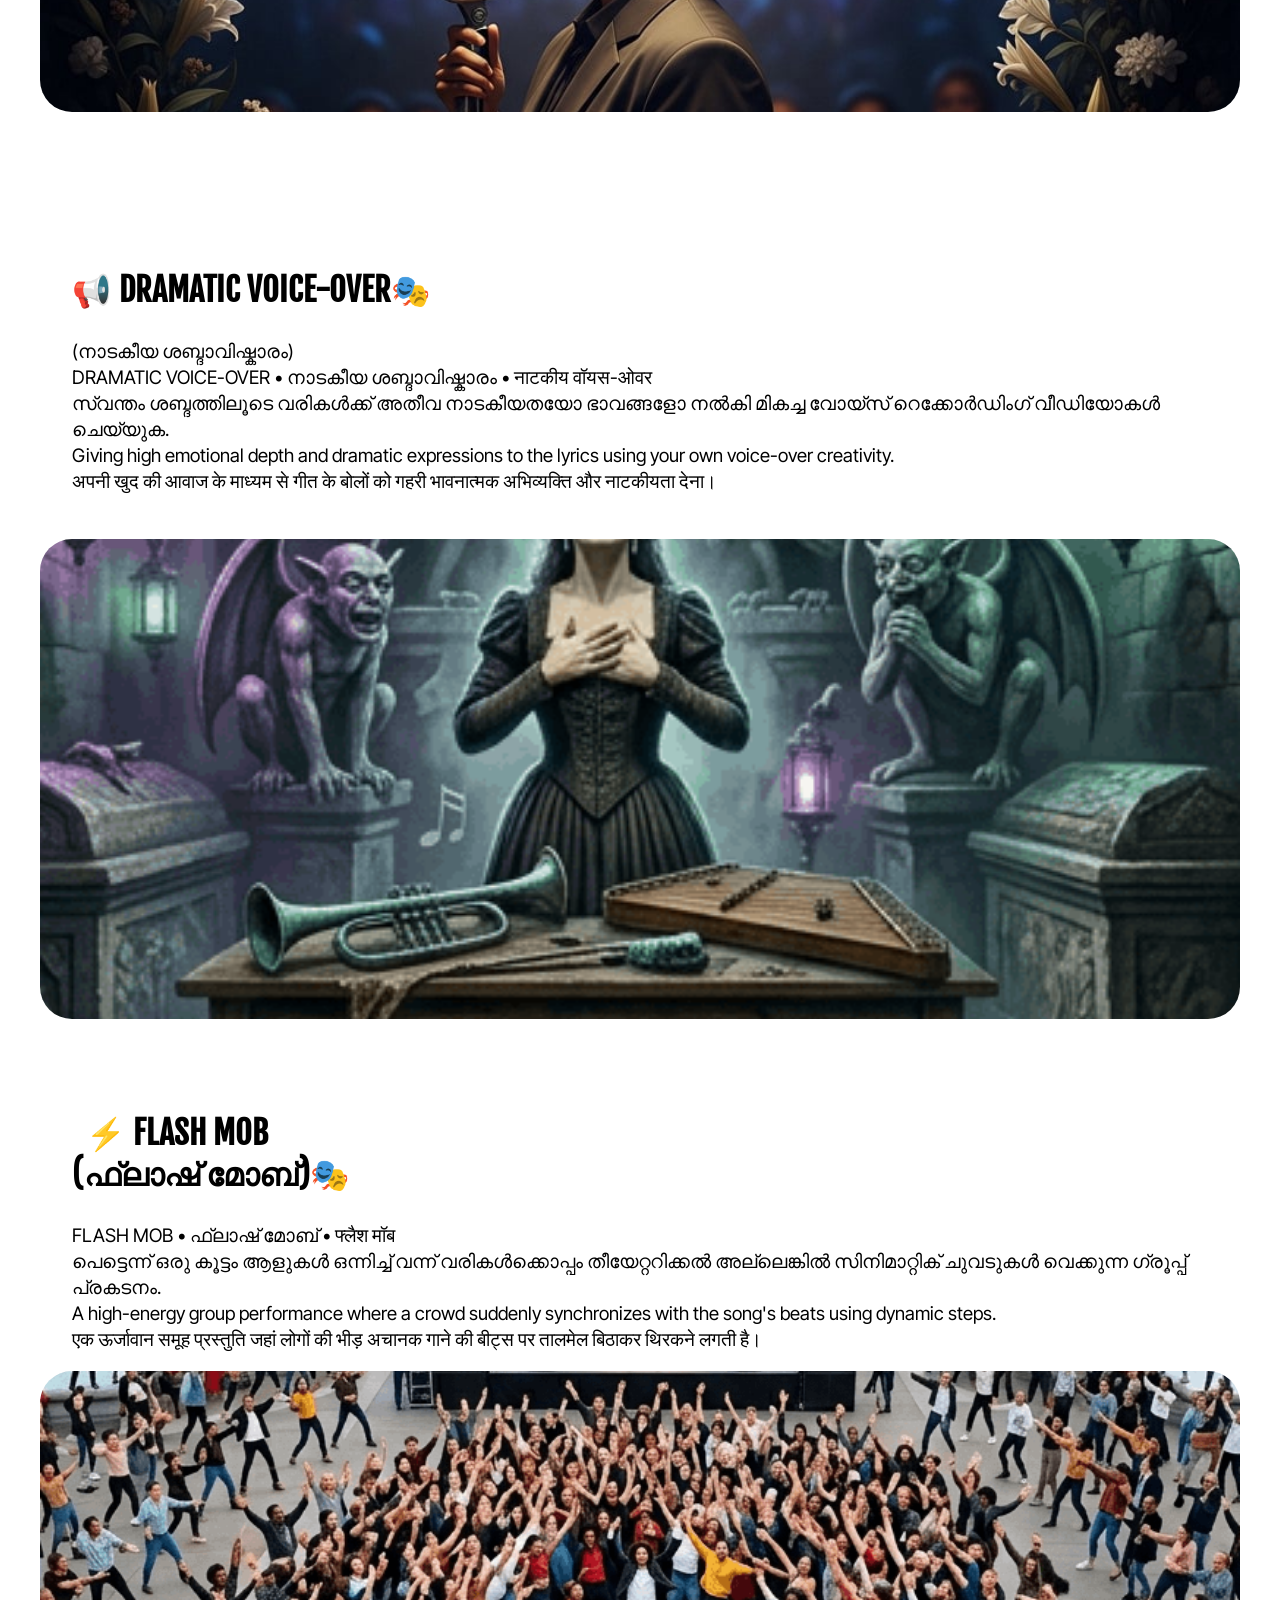
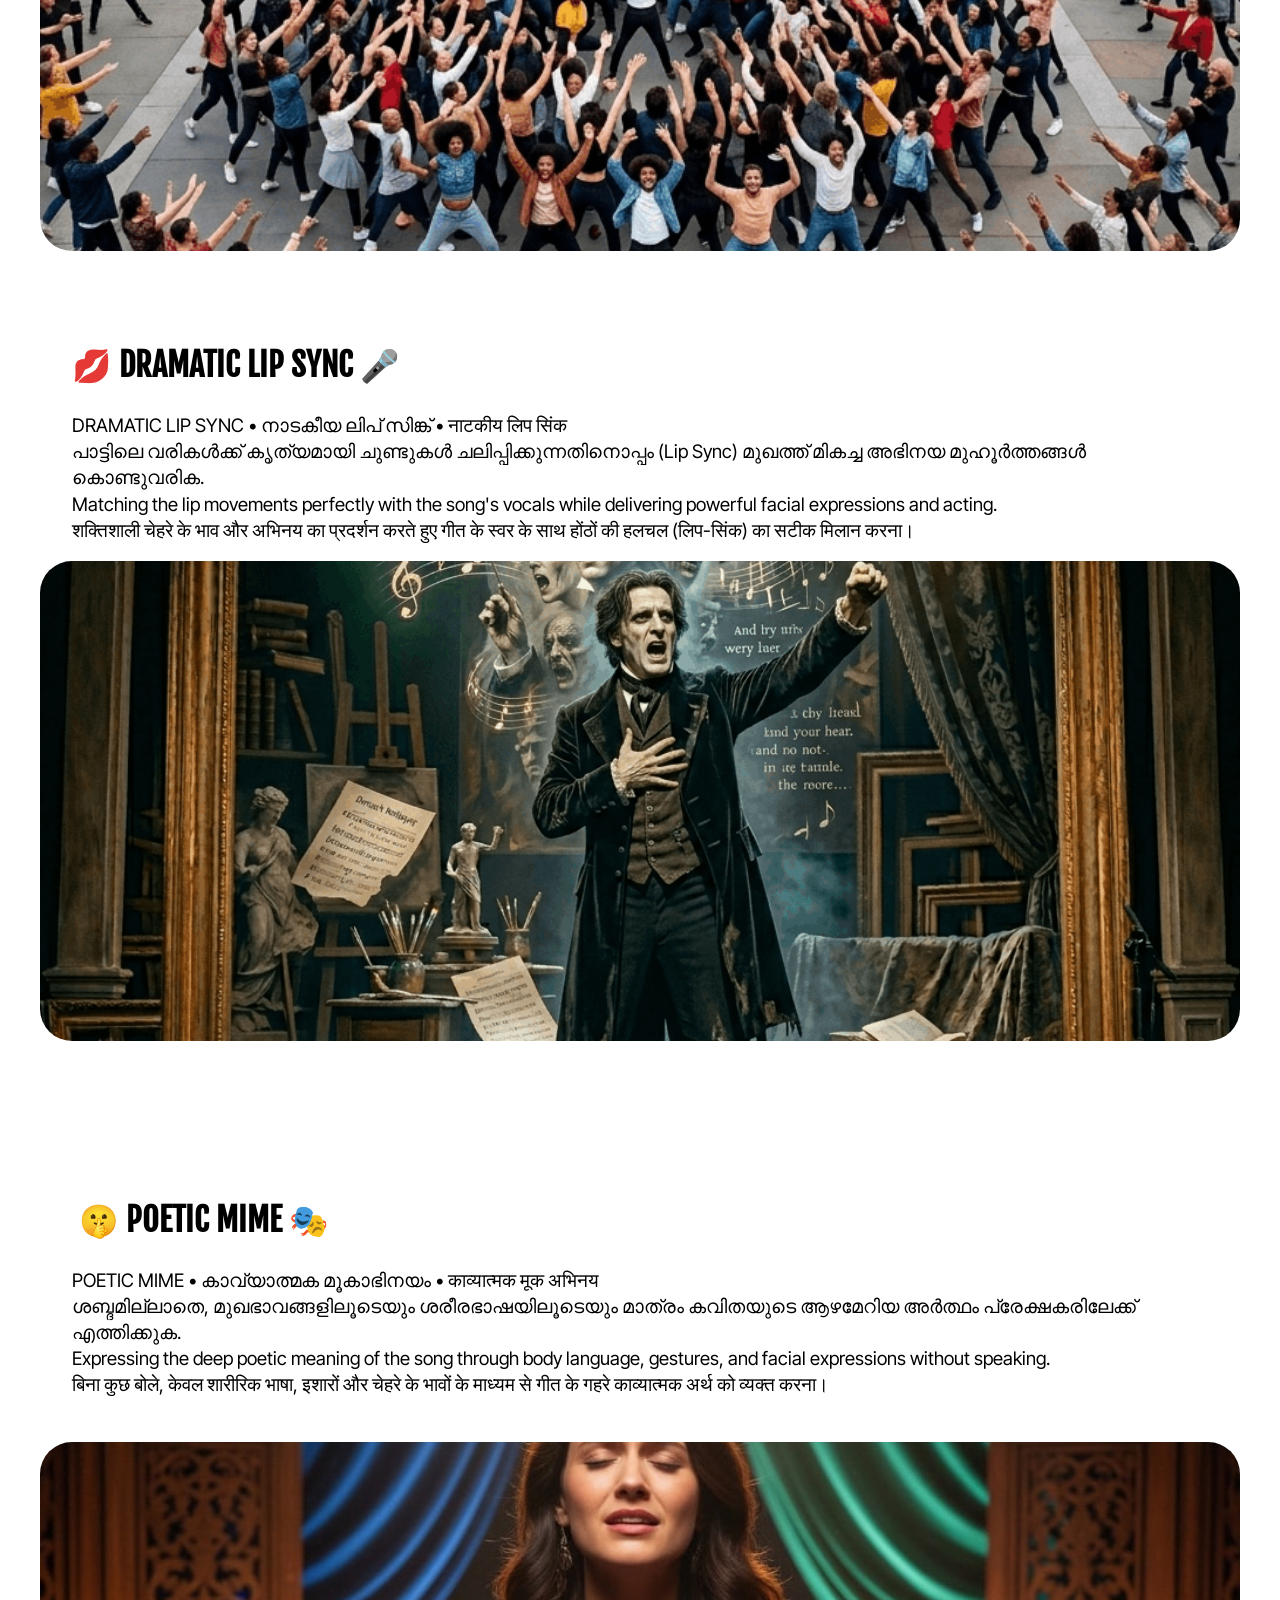
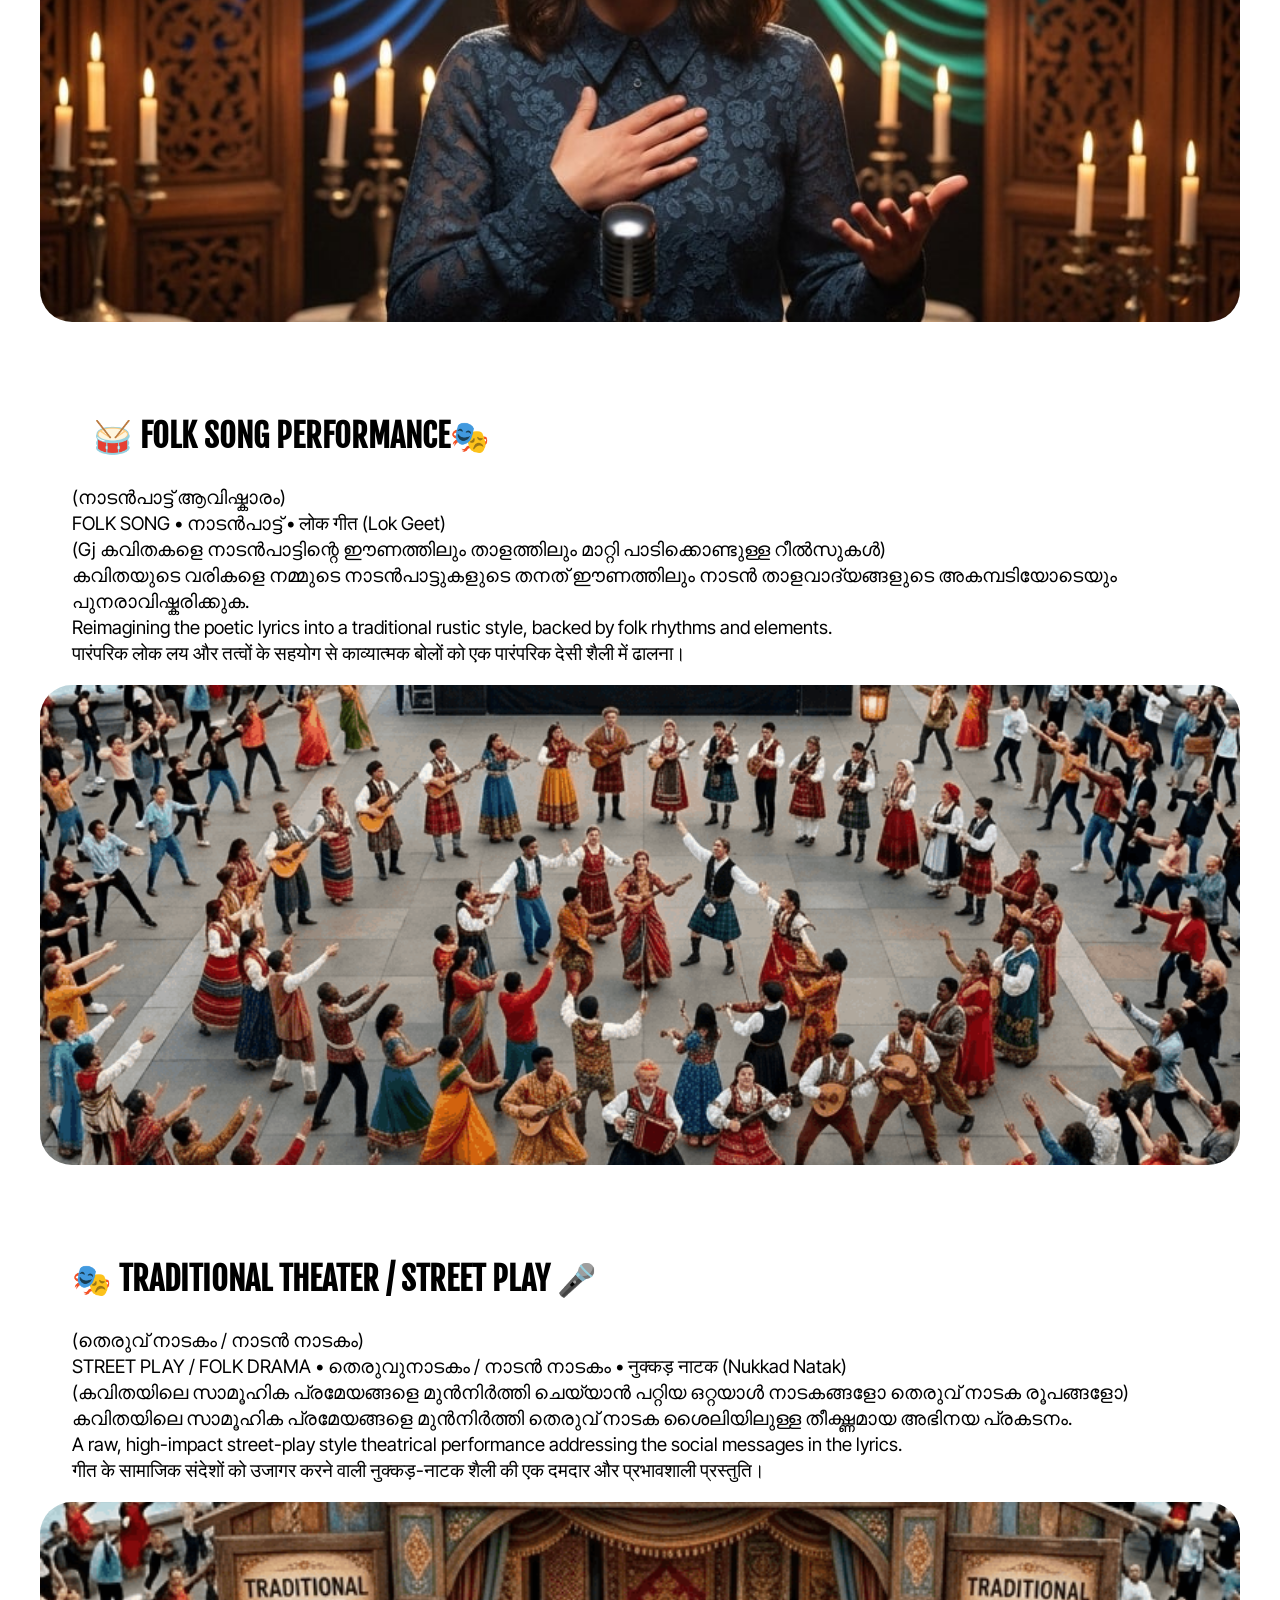
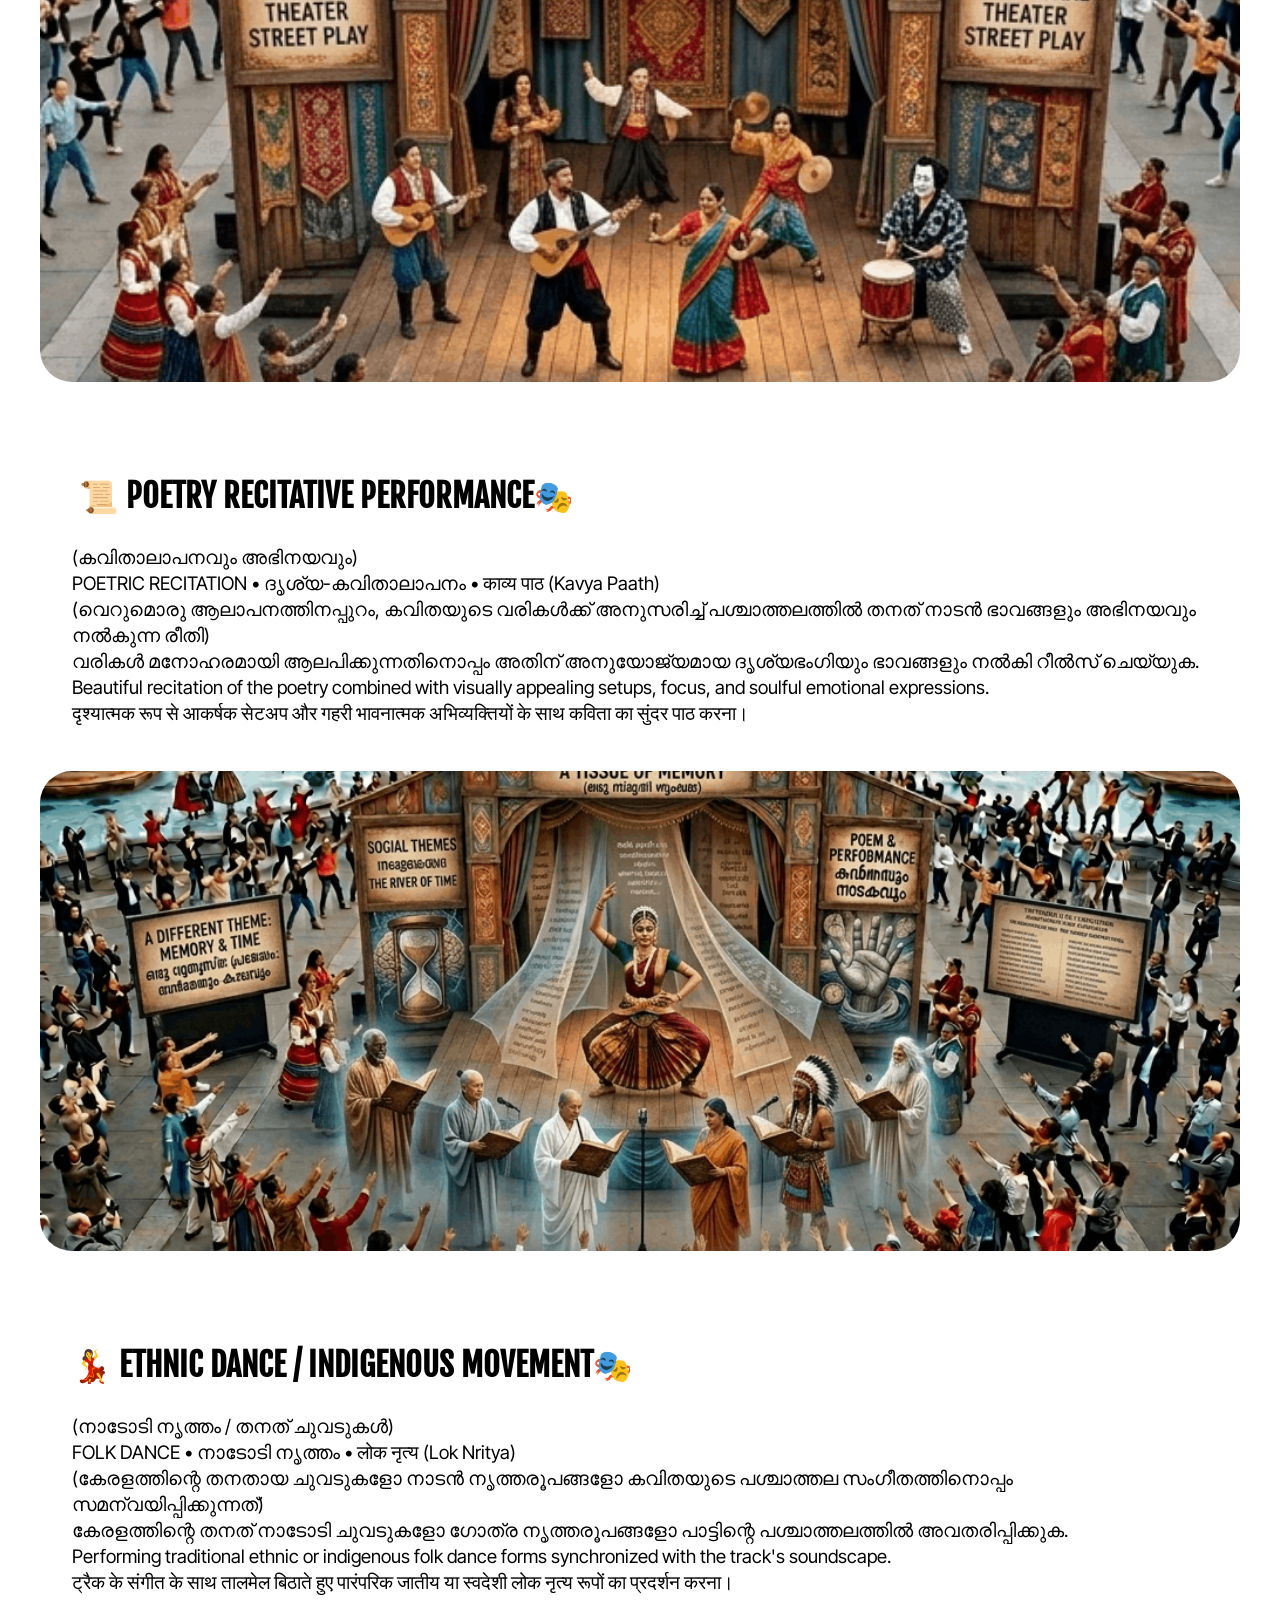
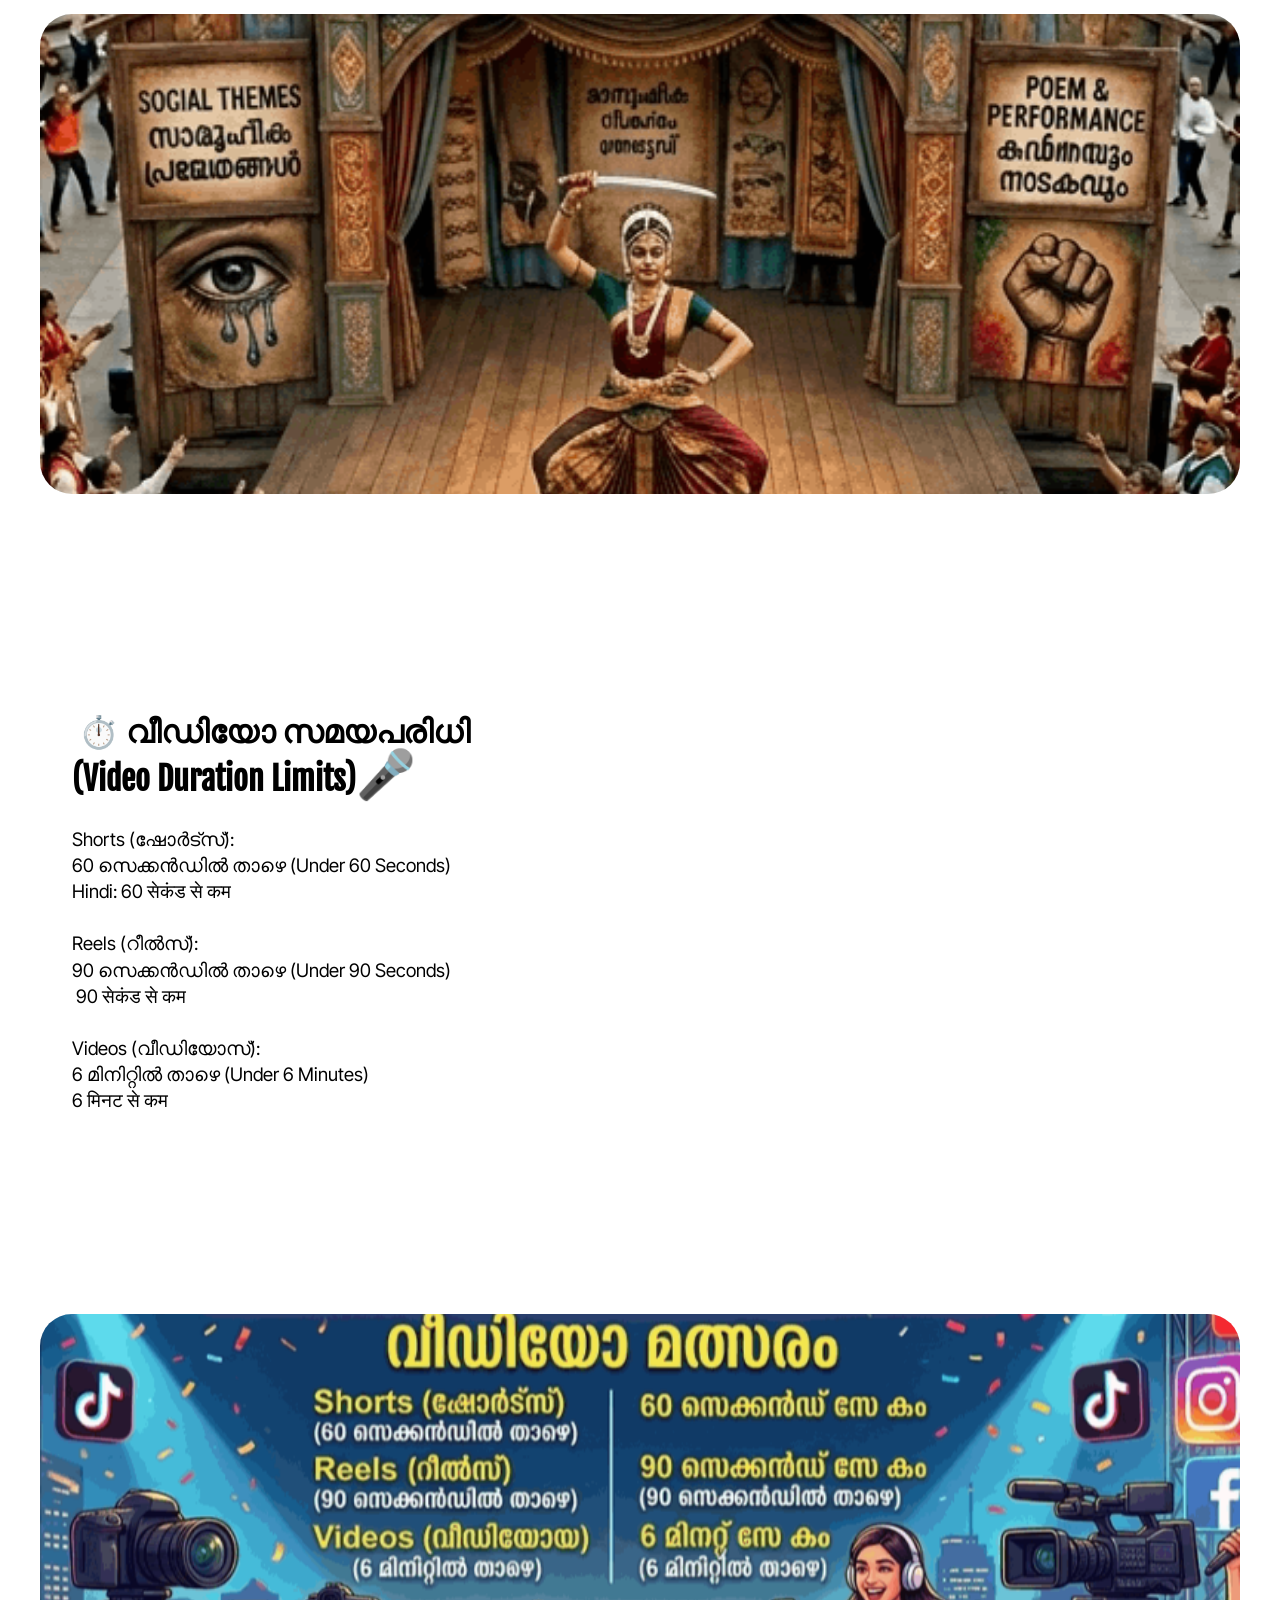
==== commit c90c3588: "Add files via upload" ====
--- a/index.html
+++ b/index.html
@@ -6,7 +6,7 @@
   <meta http-equiv="X-UA-Compatible" content="IE=edge">
   <meta name="generator" content="Mobirise v6.1.12, mobirise.com">
   <meta name="viewport" content="width=device-width, initial-scale=1, minimum-scale=1">
-  <link rel="shortcut icon" href="assets/images/iwiznet-160x163.png" type="image/x-icon">
+  <link rel="shortcut icon" href="assets/images/ifai20logo-160x160.png" type="image/x-icon">
   <meta name="description" content="">
   
   
@@ -25,7 +25,7 @@
   <noscript><link rel="stylesheet" href="https://fonts.googleapis.com/css?family=Michroma:400&display=swap"></noscript>
   <link rel="preload" href="https://fonts.googleapis.com/css?family=Inter+Tight:100,200,300,400,500,600,700,800,900,100i,200i,300i,400i,500i,600i,700i,800i,900i&display=swap" as="style" onload="this.onload=null;this.rel='stylesheet'">
   <noscript><link rel="stylesheet" href="https://fonts.googleapis.com/css?family=Inter+Tight:100,200,300,400,500,600,700,800,900,100i,200i,300i,400i,500i,600i,700i,800i,900i&display=swap"></noscript>
-  <link rel="preload" as="style" href="assets/mobirise/css/mbr-additional.css?v=dFNQQB"><link rel="stylesheet" href="assets/mobirise/css/mbr-additional.css?v=dFNQQB" type="text/css">
+  <link rel="preload" as="style" href="assets/mobirise/css/mbr-additional.css?v=epdD79"><link rel="stylesheet" href="assets/mobirise/css/mbr-additional.css?v=epdD79" type="text/css">
 
   
   
@@ -41,7 +41,7 @@
 			<div class="navbar-brand">
 				<span class="navbar-logo">
 					<a href="index.html#top">
-						<img src="assets/images/iwiznet-160x163.png" alt="Mobirise Website Builder" style="height: 5rem;">
+						<img src="assets/images/ifai20logo-160x160.png" alt="Mobirise Website Builder" style="height: 5rem;">
 					</a>
 				</span>
 				<span class="navbar-caption-wrap"><a class="navbar-caption text-black text-primary display-4" href="index.html#header05-1">iWizNet</a></span>
@@ -78,7 +78,7 @@
       <div class="content-wrap col-12 col-md-12">
         <h4 class="mbr-section-title mbr-fonts-style mbr-white mb-4 display-1">
           <br><strong>"iFAi" Community&nbsp;</strong></h4>
-        <h2 class="mbr-section-subtitle mbr-fonts-style mbr-white mb-4 display-2"><strong>"iWizNet Future Artificial Intelligence Community"</strong></h2>
+        <h2 class="mbr-section-subtitle mbr-fonts-style mbr-white mb-4 display-2"><strong>"iWizNet Fusion of Artificial Intelligence"</strong></h2>
         <p class="mbr-fonts-style mbr-text mbr-white mb-4 display-7"><strong>പ്രിയപ്പെട്ട സുഹൃത്തുക്കളേ,<br>iWizNet കമ്മ്യൂണിറ്റിയിലേക്ക് ഏവർക്കും സ്വാഗതം! ❤️✨<br>Dear friends, welcome to the iWizNet Community! ❤️✨<br>प्रिय मित्रों, iWizNet कम्युनिटी में आप सभी का स्वागत है! ❤️✨&nbsp;</strong><br></p>
         
       </div>
@@ -1065,7 +1065,7 @@
             <div class="col-12 col-lg col-md-12">
               <div class="text-wrapper align-left">
                 <h5 class="mbr-section-title mbr-fonts-style mb-4 display-1"><strong>&nbsp; &nbsp; &nbsp; Gj കവിതകൾ</strong></h5>
-                <p class="price mbr-fonts-style mb-4 display-5">iWizNet Future Artificial Intelligence community ("iFAi")<br><br>ആമുഖം<br>
+                <p class="price mbr-fonts-style mb-4 display-5">iWizNet Fusion of Artificial Intelligence community ("iFAi")<br><br>ആമുഖം<br>
                 </p>
                 <p class="mbr-text mbr-fonts-style mb-4 display-4"><strong><em><br>&nbsp;എന്ന ഈ ആഗോള കൂട്ടായ്മയിലൂടെ നാം ലക്ഷ്യമിടുന്നത് കലയെയും കവിതയെയും സാമൂഹിക മാറ്റത്തിനുള്ള ശക്തമായ ആയുധമാക്കി മാറ്റാനാണ്. മാനവികതയും കരുണയും മുഖമുദ്രയാക്കിയ ഈ വേദിക്കു കീഴിൽ പാർശ്വവൽക്കരിക്കപ്പെട്ടവരുടെ ശബ്ദം ലോകമെങ്ങും പ്രതിധ്വനിക്കും.<br><br>ഈ പ്ലാറ്റ്‌ഫോമിലൂടെ പുറത്തിറങ്ങുന്ന Gj കവിതാ സമാഹാരം, ചുറ്റുമുള്ള ലോകത്തെ കൂടുതൽ കാരുണ്യത്തോടെ നോക്കിക്കാണാൻ നമ്മെ പ്രേരിപ്പിക്കുന്നു. സ്നേഹത്തിന്റെയും നീതിയുടെയും പുതിയൊരു സംസ്കാരം കെട്ടിപ്പടുക്കാനുള്ള ഈ യാത്രയിൽ നിങ്ങൾ ഓരോരുത്തരെയും ഞങ്ങൾ സ്വാഗതം ചെയ്യുന്നു.<br><br>ശാന്തമായ പ്രകൃതിവർണ്ണനകൾ മുതൽ അതിശക്തമായ പ്രതിഷേധ സ്വരങ്ങൾ വരെ ഈ ആൽബത്തിൽ അണിനിരക്കുന്നു. ആധുനിക സംഗീതത്തിന്റെ അകമ്പടിയോടെ അവതരിപ്പിക്കപ്പെടുന്ന ഈ വരികൾ ഓരോ ശ്രോതാവിനെയും ചിന്തിപ്പിക്കുകയും സ്വപ്നം കാണാൻ പ്രേരിപ്പിക്കുകയും ചെയ്യും.<br><br>ഓരോ ആഴ്ചയും വൈവിധ്യമാർന്ന പുതിയ വീഡിയോ ഗാനങ്ങൾ <a href="https://www.youtube.com/playlist?list=PL_yLGhCr5gTn4V5i6QJtc5T_5OQgrfSGk" class="text-black" target="_blank">@iwiznet</a> <br>എന്ന ഞങ്ങളുടെ ഔദ്യോഗിക യൂട്യൂബ് ചാനലിലൂടെ നിങ്ങളുടെ മുന്നിലെത്തുന്നു<br>പുതിയ വിശേഷങ്ങൾ അറിയാൻ!<br>സംഗീതവും കവിതയും ഇഴചേരുന്ന ഈ പുത്തൻ സൃഷ്ടികൾ ആസ്വദിക്കാൻ ഞങ്ങളുടെ ചാനൽ സന്ദർശിക്കുമല്ലോ.<br>നിലവിൽ അപ്‌ലോഡ് ചെയ്തിട്ടുള്ള എല്ലാ വീഡിയോ സോങ്‌സും <br> കാണുന്നതിനായി താഴെയുള്ള 'Playlists' എന്ന ബട്ടൺ അമർത്തുക.</em></strong><br>
                 </p>
@@ -1153,7 +1153,7 @@
 			</div>
 		</div>
 	</div>
-</section><section class="display-7" style="padding: 0;align-items: center;justify-content: center;flex-wrap: wrap;    align-content: center;display: flex;position: relative;height: 4rem;"><a href="https://mobiri.se/" style="flex: 1 1;height: 4rem;position: absolute;width: 100%;z-index: 1;"><img alt="" style="height: 4rem;" src="[data-uri]"></a><p style="margin: 0;text-align: center;" class="display-7">&#8204;</p><a style="z-index:1" href="https://mobirise.com"> Website Building Software</a></section><script src="assets/bootstrap/js/bootstrap.bundle.min.js"></script>  <script src="assets/parallax/jarallax.js"></script>  <script src="assets/smoothscroll/smooth-scroll.js"></script>  <script src="assets/ytplayer/index.js"></script>  <script src="assets/dropdown/js/navbar-dropdown.js"></script>  <script src="assets/vimeoplayer/player.js"></script>  <script src="assets/mbr-switch-arrow/mbr-switch-arrow.js"></script>  <script src="assets/theme/js/script.js"></script>  
+</section><section class="display-7" style="padding: 0;align-items: center;justify-content: center;flex-wrap: wrap;    align-content: center;display: flex;position: relative;height: 4rem;"><a href="https://mobiri.se/" style="flex: 1 1;height: 4rem;position: absolute;width: 100%;z-index: 1;"><img alt="" style="height: 4rem;" src="[data-uri]"></a><p style="margin: 0;text-align: center;" class="display-7">&#8204;</p><a style="z-index:1" href="https://mobirise.com/html-builder.html">HTML Generator</a></section><script src="assets/bootstrap/js/bootstrap.bundle.min.js"></script>  <script src="assets/parallax/jarallax.js"></script>  <script src="assets/smoothscroll/smooth-scroll.js"></script>  <script src="assets/ytplayer/index.js"></script>  <script src="assets/dropdown/js/navbar-dropdown.js"></script>  <script src="assets/vimeoplayer/player.js"></script>  <script src="assets/mbr-switch-arrow/mbr-switch-arrow.js"></script>  <script src="assets/theme/js/script.js"></script>  
   
   
   <input name="animation" type="hidden">
--- a/assets/mobirise/css/mbr-additional.css
+++ b/assets/mobirise/css/mbr-additional.css
@@ -902,7 +902,7 @@
   height: 90px;
   padding: 0.5rem 0.6rem;
   flex-wrap: nowrap;
-  background: #232323 !important;
+  background: #696235 !important;
   left: 0;
   right: 0;
   -webkit-box-pack: justify;
@@ -914,7 +914,7 @@
   align-items: center;
   border-radius: 100vw;
   margin-top: 1rem;
-  background-color: #232323;
+  background-color: #696235;
   box-shadow: 0 30px 60px 0 rgba(27, 31, 10, 0.08);
 }
 @media (max-width: 992px) {
@@ -943,8 +943,8 @@
   border-radius: 1.5rem;
   transition: .3s all !important;
   min-width: auto;
-  background: #232323;
-  background: #232323 !important;
+  background: #696235;
+  background: #696235 !important;
 }
 .cid-tJS6tZXiPa .nav-item:focus,
 .cid-tJS6tZXiPa .nav-link:focus {
@@ -1106,7 +1106,7 @@
   padding: 0.667em 1.667em;
 }
 .cid-tJS6tZXiPa .navbar.navbar-expand-lg .dropdown .dropdown-menu {
-  background: #232323;
+  background: #696235;
 }
 .cid-tJS6tZXiPa .navbar.navbar-expand-lg .dropdown .dropdown-menu .dropdown-submenu {
   margin: 0;
@@ -1270,10 +1270,10 @@
     width: 100%;
     padding: 1rem;
     border-radius: 1.5rem;
-    background: #232323;
+    background: #696235;
     opacity: 1;
-    border-color: #232323 !important;
-    background: #232323 !important;
+    border-color: #696235 !important;
+    background: #696235 !important;
     backdrop-filter: blur(8px);
   }
   .cid-tJS6tZXiPa .navbar-nav .nav-item .nav-link::after {
@@ -3807,7 +3807,7 @@
   height: 90px;
   padding: 0.5rem 0.6rem;
   flex-wrap: nowrap;
-  background: #232323 !important;
+  background: #696235 !important;
   left: 0;
   right: 0;
   -webkit-box-pack: justify;
@@ -3819,7 +3819,7 @@
   align-items: center;
   border-radius: 100vw;
   margin-top: 1rem;
-  background-color: #232323;
+  background-color: #696235;
   box-shadow: 0 30px 60px 0 rgba(27, 31, 10, 0.08);
 }
 @media (max-width: 992px) {
@@ -3848,8 +3848,8 @@
   border-radius: 1.5rem;
   transition: .3s all !important;
   min-width: auto;
-  background: #232323;
-  background: #232323 !important;
+  background: #696235;
+  background: #696235 !important;
 }
 .cid-vmNvNMkQoK .nav-item:focus,
 .cid-vmNvNMkQoK .nav-link:focus {
@@ -4011,7 +4011,7 @@
   padding: 0.667em 1.667em;
 }
 .cid-vmNvNMkQoK .navbar.navbar-expand-lg .dropdown .dropdown-menu {
-  background: #232323;
+  background: #696235;
 }
 .cid-vmNvNMkQoK .navbar.navbar-expand-lg .dropdown .dropdown-menu .dropdown-submenu {
   margin: 0;
@@ -4175,10 +4175,10 @@
     width: 100%;
     padding: 1rem;
     border-radius: 1.5rem;
-    background: #232323;
+    background: #696235;
     opacity: 1;
-    border-color: #232323 !important;
-    background: #232323 !important;
+    border-color: #696235 !important;
+    background: #696235 !important;
     backdrop-filter: blur(8px);
   }
   .cid-vmNvNMkQoK .navbar-nav .nav-item .nav-link::after {
@@ -4674,7 +4674,7 @@
   height: 90px;
   padding: 0.5rem 0.6rem;
   flex-wrap: nowrap;
-  background: #232323 !important;
+  background: #696235 !important;
   left: 0;
   right: 0;
   -webkit-box-pack: justify;
@@ -4686,7 +4686,7 @@
   align-items: center;
   border-radius: 100vw;
   margin-top: 1rem;
-  background-color: #232323;
+  background-color: #696235;
   box-shadow: 0 30px 60px 0 rgba(27, 31, 10, 0.08);
 }
 @media (max-width: 992px) {
@@ -4715,8 +4715,8 @@
   border-radius: 1.5rem;
   transition: .3s all !important;
   min-width: auto;
-  background: #232323;
-  background: #232323 !important;
+  background: #696235;
+  background: #696235 !important;
 }
 .cid-vmOmaGNnkc .nav-item:focus,
 .cid-vmOmaGNnkc .nav-link:focus {
@@ -4878,7 +4878,7 @@
   padding: 0.667em 1.667em;
 }
 .cid-vmOmaGNnkc .navbar.navbar-expand-lg .dropdown .dropdown-menu {
-  background: #232323;
+  background: #696235;
 }
 .cid-vmOmaGNnkc .navbar.navbar-expand-lg .dropdown .dropdown-menu .dropdown-submenu {
   margin: 0;
@@ -5042,10 +5042,10 @@
     width: 100%;
     padding: 1rem;
     border-radius: 1.5rem;
-    background: #232323;
+    background: #696235;
     opacity: 1;
-    border-color: #232323 !important;
-    background: #232323 !important;
+    border-color: #696235 !important;
+    background: #696235 !important;
     backdrop-filter: blur(8px);
   }
   .cid-vmOmaGNnkc .navbar-nav .nav-item .nav-link::after {
@@ -5541,7 +5541,7 @@
   height: 90px;
   padding: 0.5rem 0.6rem;
   flex-wrap: nowrap;
-  background: #232323 !important;
+  background: #696235 !important;
   left: 0;
   right: 0;
   -webkit-box-pack: justify;
@@ -5553,7 +5553,7 @@
   align-items: center;
   border-radius: 100vw;
   margin-top: 1rem;
-  background-color: #232323;
+  background-color: #696235;
   box-shadow: 0 30px 60px 0 rgba(27, 31, 10, 0.08);
 }
 @media (max-width: 992px) {
@@ -5582,8 +5582,8 @@
   border-radius: 1.5rem;
   transition: .3s all !important;
   min-width: auto;
-  background: #232323;
-  background: #232323 !important;
+  background: #696235;
+  background: #696235 !important;
 }
 .cid-tJS6tZXiPa .nav-item:focus,
 .cid-tJS6tZXiPa .nav-link:focus {
@@ -5745,7 +5745,7 @@
   padding: 0.667em 1.667em;
 }
 .cid-tJS6tZXiPa .navbar.navbar-expand-lg .dropdown .dropdown-menu {
-  background: #232323;
+  background: #696235;
 }
 .cid-tJS6tZXiPa .navbar.navbar-expand-lg .dropdown .dropdown-menu .dropdown-submenu {
   margin: 0;
@@ -5909,10 +5909,10 @@
     width: 100%;
     padding: 1rem;
     border-radius: 1.5rem;
-    background: #232323;
+    background: #696235;
     opacity: 1;
-    border-color: #232323 !important;
-    background: #232323 !important;
+    border-color: #696235 !important;
+    background: #696235 !important;
     backdrop-filter: blur(8px);
   }
   .cid-tJS6tZXiPa .navbar-nav .nav-item .nav-link::after {
--- a/assets/mobirise/css/mbr-additional.css
+++ b/assets/mobirise/css/mbr-additional.css
@@ -902,7 +902,7 @@
   height: 90px;
   padding: 0.5rem 0.6rem;
   flex-wrap: nowrap;
-  background: #232323 !important;
+  background: #696235 !important;
   left: 0;
   right: 0;
   -webkit-box-pack: justify;
@@ -914,7 +914,7 @@
   align-items: center;
   border-radius: 100vw;
   margin-top: 1rem;
-  background-color: #232323;
+  background-color: #696235;
   box-shadow: 0 30px 60px 0 rgba(27, 31, 10, 0.08);
 }
 @media (max-width: 992px) {
@@ -943,8 +943,8 @@
   border-radius: 1.5rem;
   transition: .3s all !important;
   min-width: auto;
-  background: #232323;
-  background: #232323 !important;
+  background: #696235;
+  background: #696235 !important;
 }
 .cid-tJS6tZXiPa .nav-item:focus,
 .cid-tJS6tZXiPa .nav-link:focus {
@@ -1106,7 +1106,7 @@
   padding: 0.667em 1.667em;
 }
 .cid-tJS6tZXiPa .navbar.navbar-expand-lg .dropdown .dropdown-menu {
-  background: #232323;
+  background: #696235;
 }
 .cid-tJS6tZXiPa .navbar.navbar-expand-lg .dropdown .dropdown-menu .dropdown-submenu {
   margin: 0;
@@ -1270,10 +1270,10 @@
     width: 100%;
     padding: 1rem;
     border-radius: 1.5rem;
-    background: #232323;
+    background: #696235;
     opacity: 1;
-    border-color: #232323 !important;
-    background: #232323 !important;
+    border-color: #696235 !important;
+    background: #696235 !important;
     backdrop-filter: blur(8px);
   }
   .cid-tJS6tZXiPa .navbar-nav .nav-item .nav-link::after {
@@ -3807,7 +3807,7 @@
   height: 90px;
   padding: 0.5rem 0.6rem;
   flex-wrap: nowrap;
-  background: #232323 !important;
+  background: #696235 !important;
   left: 0;
   right: 0;
   -webkit-box-pack: justify;
@@ -3819,7 +3819,7 @@
   align-items: center;
   border-radius: 100vw;
   margin-top: 1rem;
-  background-color: #232323;
+  background-color: #696235;
   box-shadow: 0 30px 60px 0 rgba(27, 31, 10, 0.08);
 }
 @media (max-width: 992px) {
@@ -3848,8 +3848,8 @@
   border-radius: 1.5rem;
   transition: .3s all !important;
   min-width: auto;
-  background: #232323;
-  background: #232323 !important;
+  background: #696235;
+  background: #696235 !important;
 }
 .cid-vmNvNMkQoK .nav-item:focus,
 .cid-vmNvNMkQoK .nav-link:focus {
@@ -4011,7 +4011,7 @@
   padding: 0.667em 1.667em;
 }
 .cid-vmNvNMkQoK .navbar.navbar-expand-lg .dropdown .dropdown-menu {
-  background: #232323;
+  background: #696235;
 }
 .cid-vmNvNMkQoK .navbar.navbar-expand-lg .dropdown .dropdown-menu .dropdown-submenu {
   margin: 0;
@@ -4175,10 +4175,10 @@
     width: 100%;
     padding: 1rem;
     border-radius: 1.5rem;
-    background: #232323;
+    background: #696235;
     opacity: 1;
-    border-color: #232323 !important;
-    background: #232323 !important;
+    border-color: #696235 !important;
+    background: #696235 !important;
     backdrop-filter: blur(8px);
   }
   .cid-vmNvNMkQoK .navbar-nav .nav-item .nav-link::after {
@@ -4674,7 +4674,7 @@
   height: 90px;
   padding: 0.5rem 0.6rem;
   flex-wrap: nowrap;
-  background: #232323 !important;
+  background: #696235 !important;
   left: 0;
   right: 0;
   -webkit-box-pack: justify;
@@ -4686,7 +4686,7 @@
   align-items: center;
   border-radius: 100vw;
   margin-top: 1rem;
-  background-color: #232323;
+  background-color: #696235;
   box-shadow: 0 30px 60px 0 rgba(27, 31, 10, 0.08);
 }
 @media (max-width: 992px) {
@@ -4715,8 +4715,8 @@
   border-radius: 1.5rem;
   transition: .3s all !important;
   min-width: auto;
-  background: #232323;
-  background: #232323 !important;
+  background: #696235;
+  background: #696235 !important;
 }
 .cid-vmOmaGNnkc .nav-item:focus,
 .cid-vmOmaGNnkc .nav-link:focus {
@@ -4878,7 +4878,7 @@
   padding: 0.667em 1.667em;
 }
 .cid-vmOmaGNnkc .navbar.navbar-expand-lg .dropdown .dropdown-menu {
-  background: #232323;
+  background: #696235;
 }
 .cid-vmOmaGNnkc .navbar.navbar-expand-lg .dropdown .dropdown-menu .dropdown-submenu {
   margin: 0;
@@ -5042,10 +5042,10 @@
     width: 100%;
     padding: 1rem;
     border-radius: 1.5rem;
-    background: #232323;
+    background: #696235;
     opacity: 1;
-    border-color: #232323 !important;
-    background: #232323 !important;
+    border-color: #696235 !important;
+    background: #696235 !important;
     backdrop-filter: blur(8px);
   }
   .cid-vmOmaGNnkc .navbar-nav .nav-item .nav-link::after {
@@ -5541,7 +5541,7 @@
   height: 90px;
   padding: 0.5rem 0.6rem;
   flex-wrap: nowrap;
-  background: #232323 !important;
+  background: #696235 !important;
   left: 0;
   right: 0;
   -webkit-box-pack: justify;
@@ -5553,7 +5553,7 @@
   align-items: center;
   border-radius: 100vw;
   margin-top: 1rem;
-  background-color: #232323;
+  background-color: #696235;
   box-shadow: 0 30px 60px 0 rgba(27, 31, 10, 0.08);
 }
 @media (max-width: 992px) {
@@ -5582,8 +5582,8 @@
   border-radius: 1.5rem;
   transition: .3s all !important;
   min-width: auto;
-  background: #232323;
-  background: #232323 !important;
+  background: #696235;
+  background: #696235 !important;
 }
 .cid-tJS6tZXiPa .nav-item:focus,
 .cid-tJS6tZXiPa .nav-link:focus {
@@ -5745,7 +5745,7 @@
   padding: 0.667em 1.667em;
 }
 .cid-tJS6tZXiPa .navbar.navbar-expand-lg .dropdown .dropdown-menu {
-  background: #232323;
+  background: #696235;
 }
 .cid-tJS6tZXiPa .navbar.navbar-expand-lg .dropdown .dropdown-menu .dropdown-submenu {
   margin: 0;
@@ -5909,10 +5909,10 @@
     width: 100%;
     padding: 1rem;
     border-radius: 1.5rem;
-    background: #232323;
+    background: #696235;
     opacity: 1;
-    border-color: #232323 !important;
-    background: #232323 !important;
+    border-color: #696235 !important;
+    background: #696235 !important;
     backdrop-filter: blur(8px);
   }
   .cid-tJS6tZXiPa .navbar-nav .nav-item .nav-link::after {
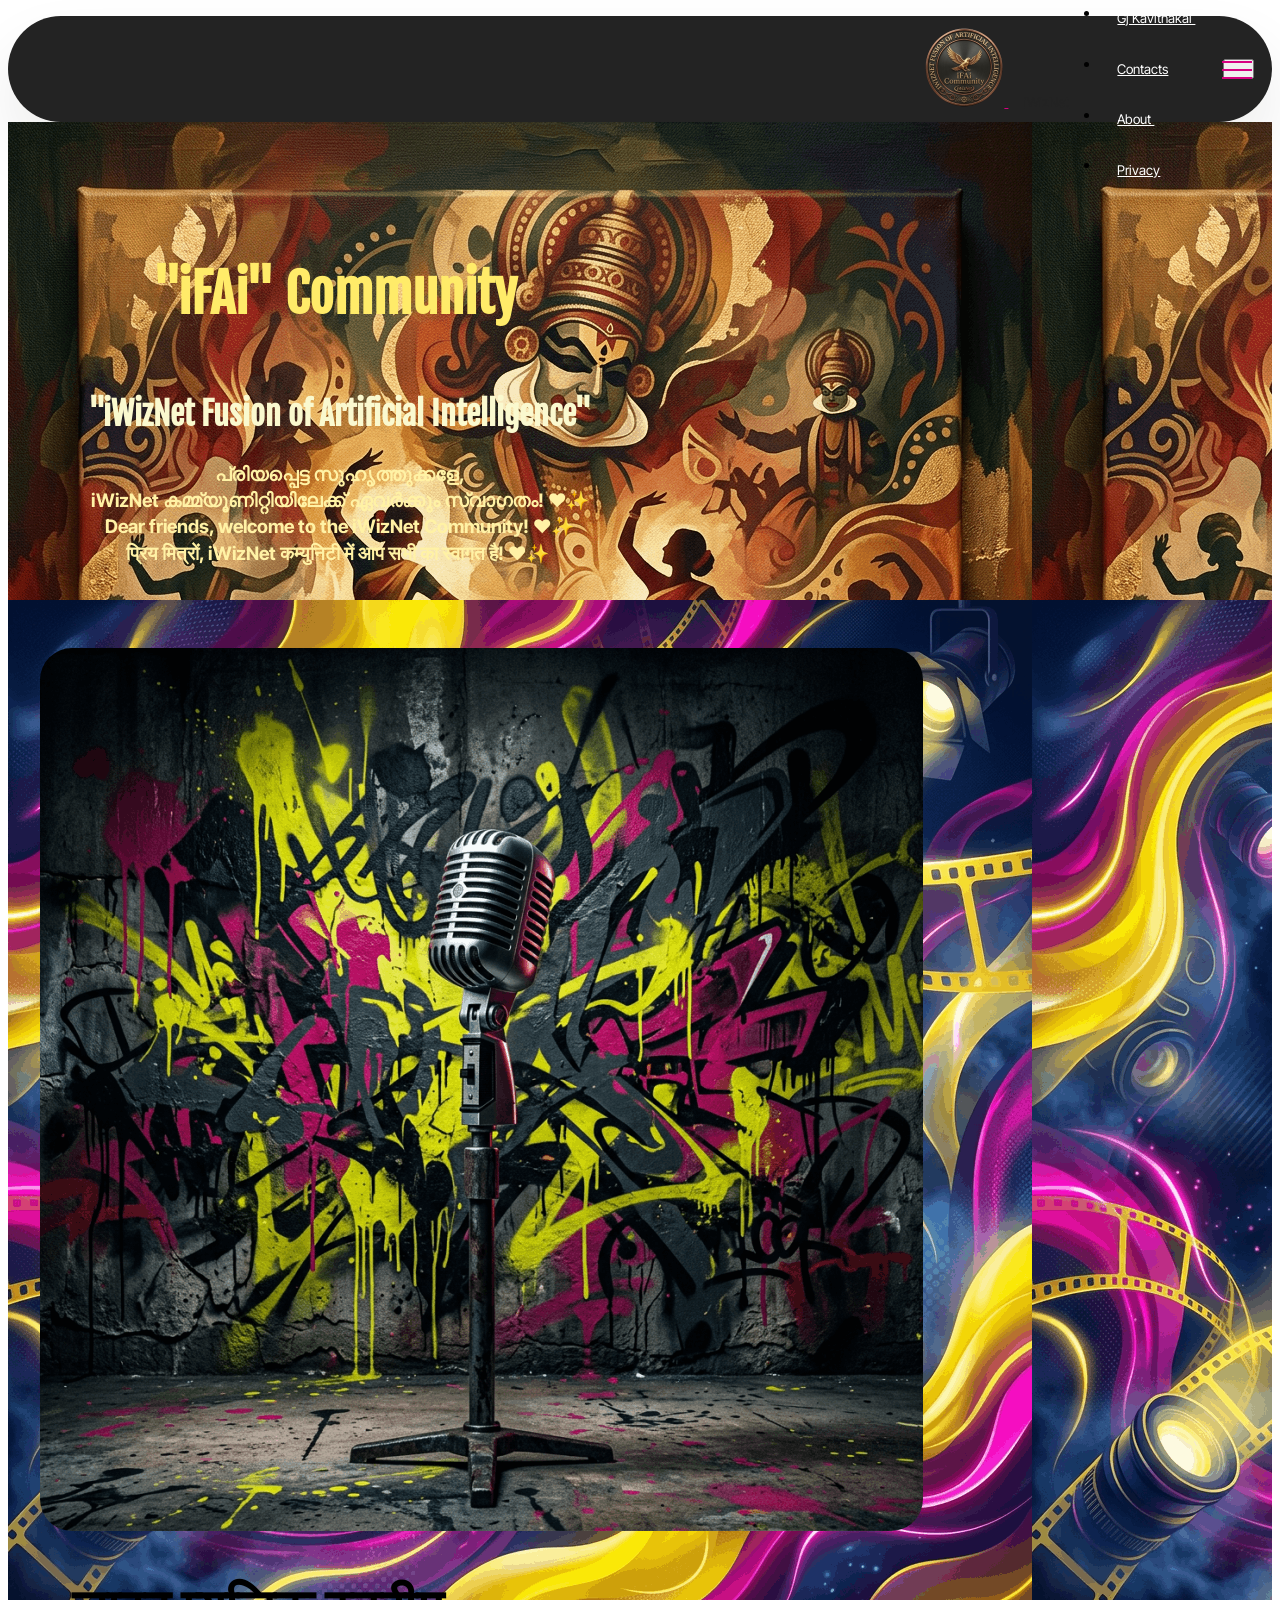
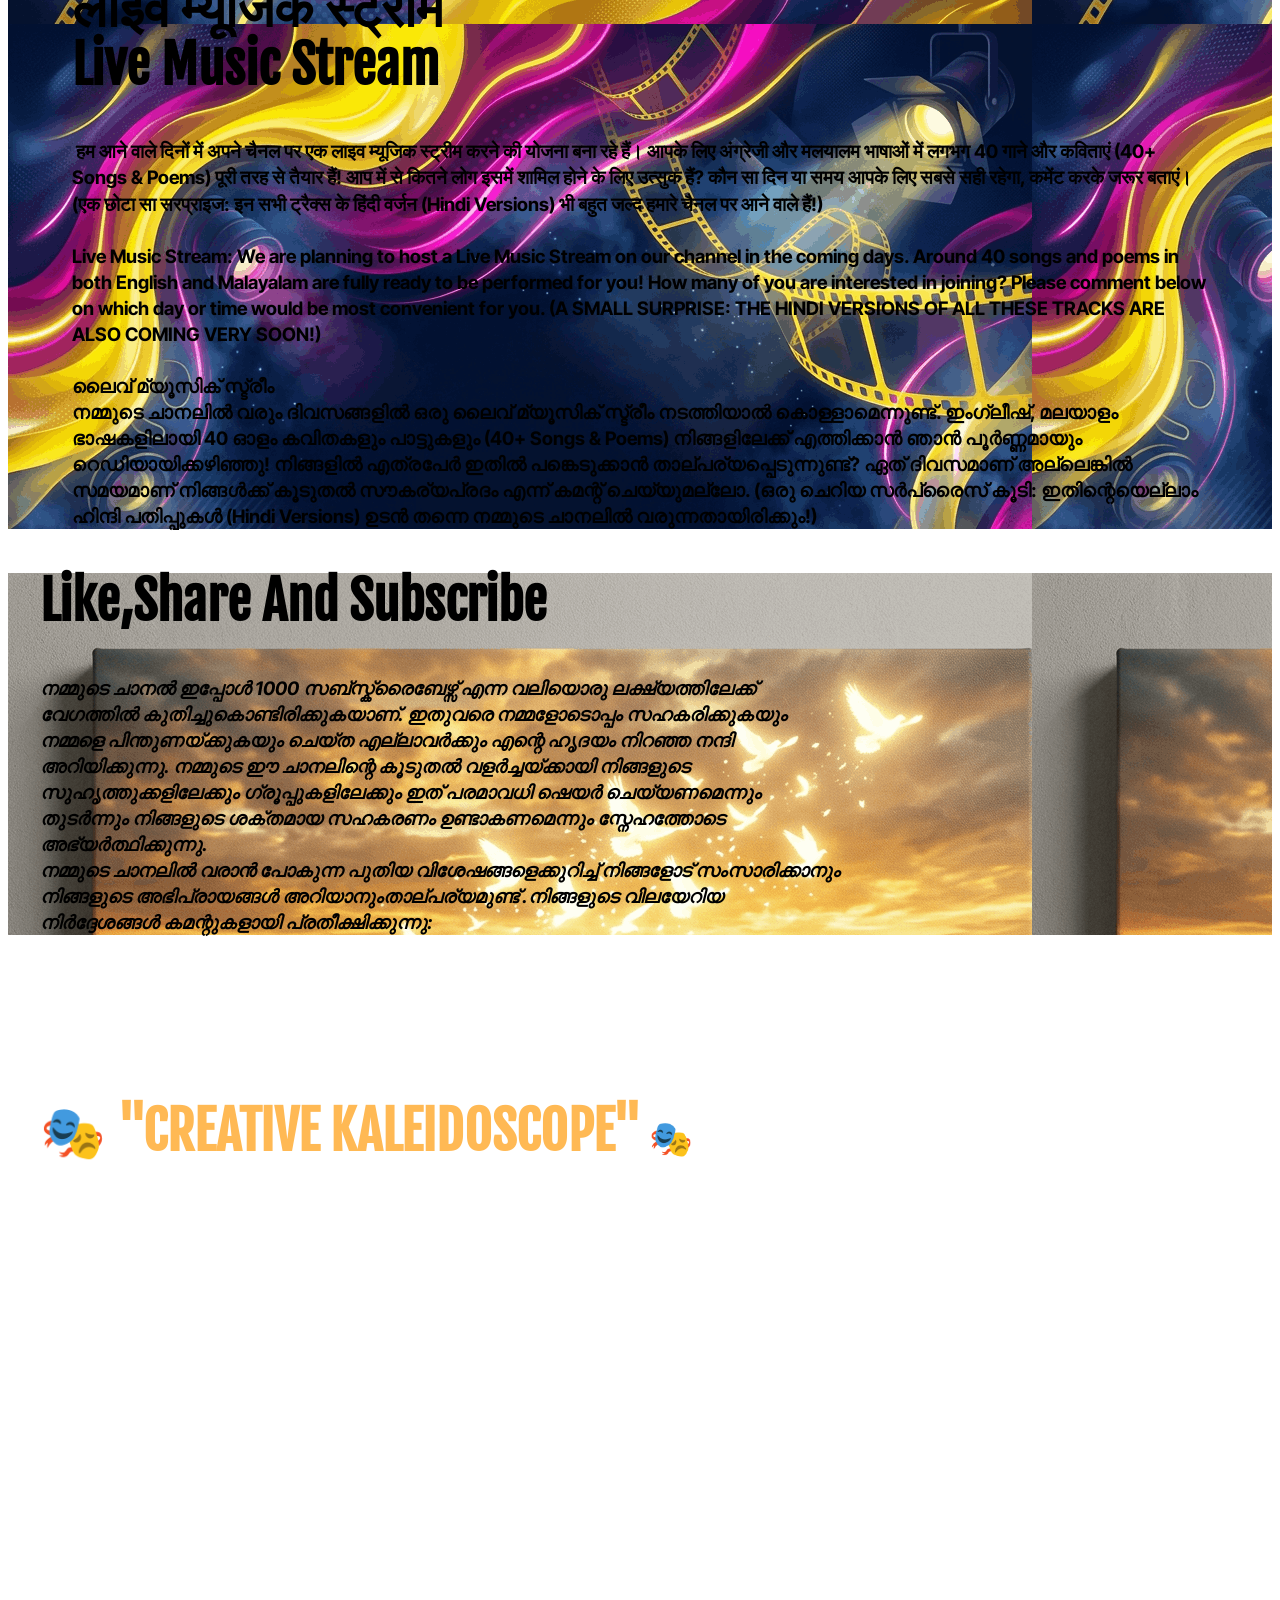
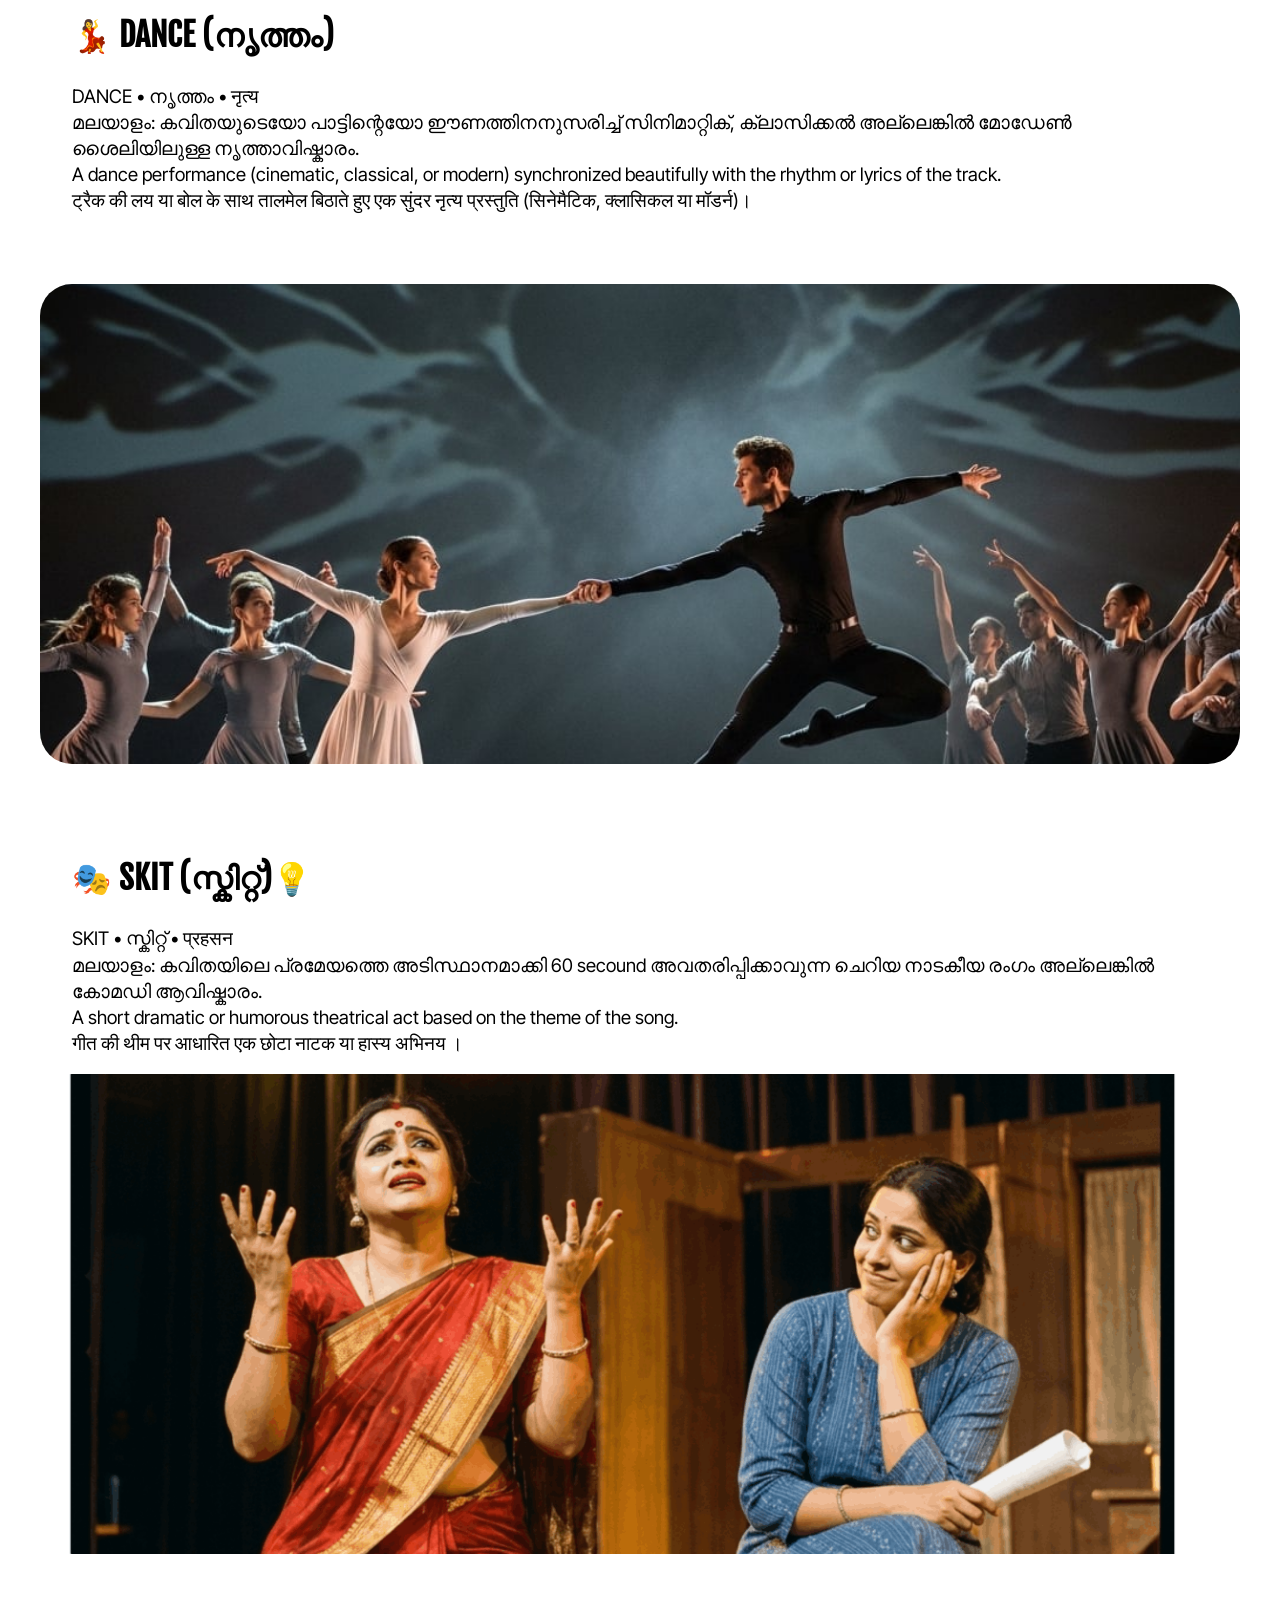
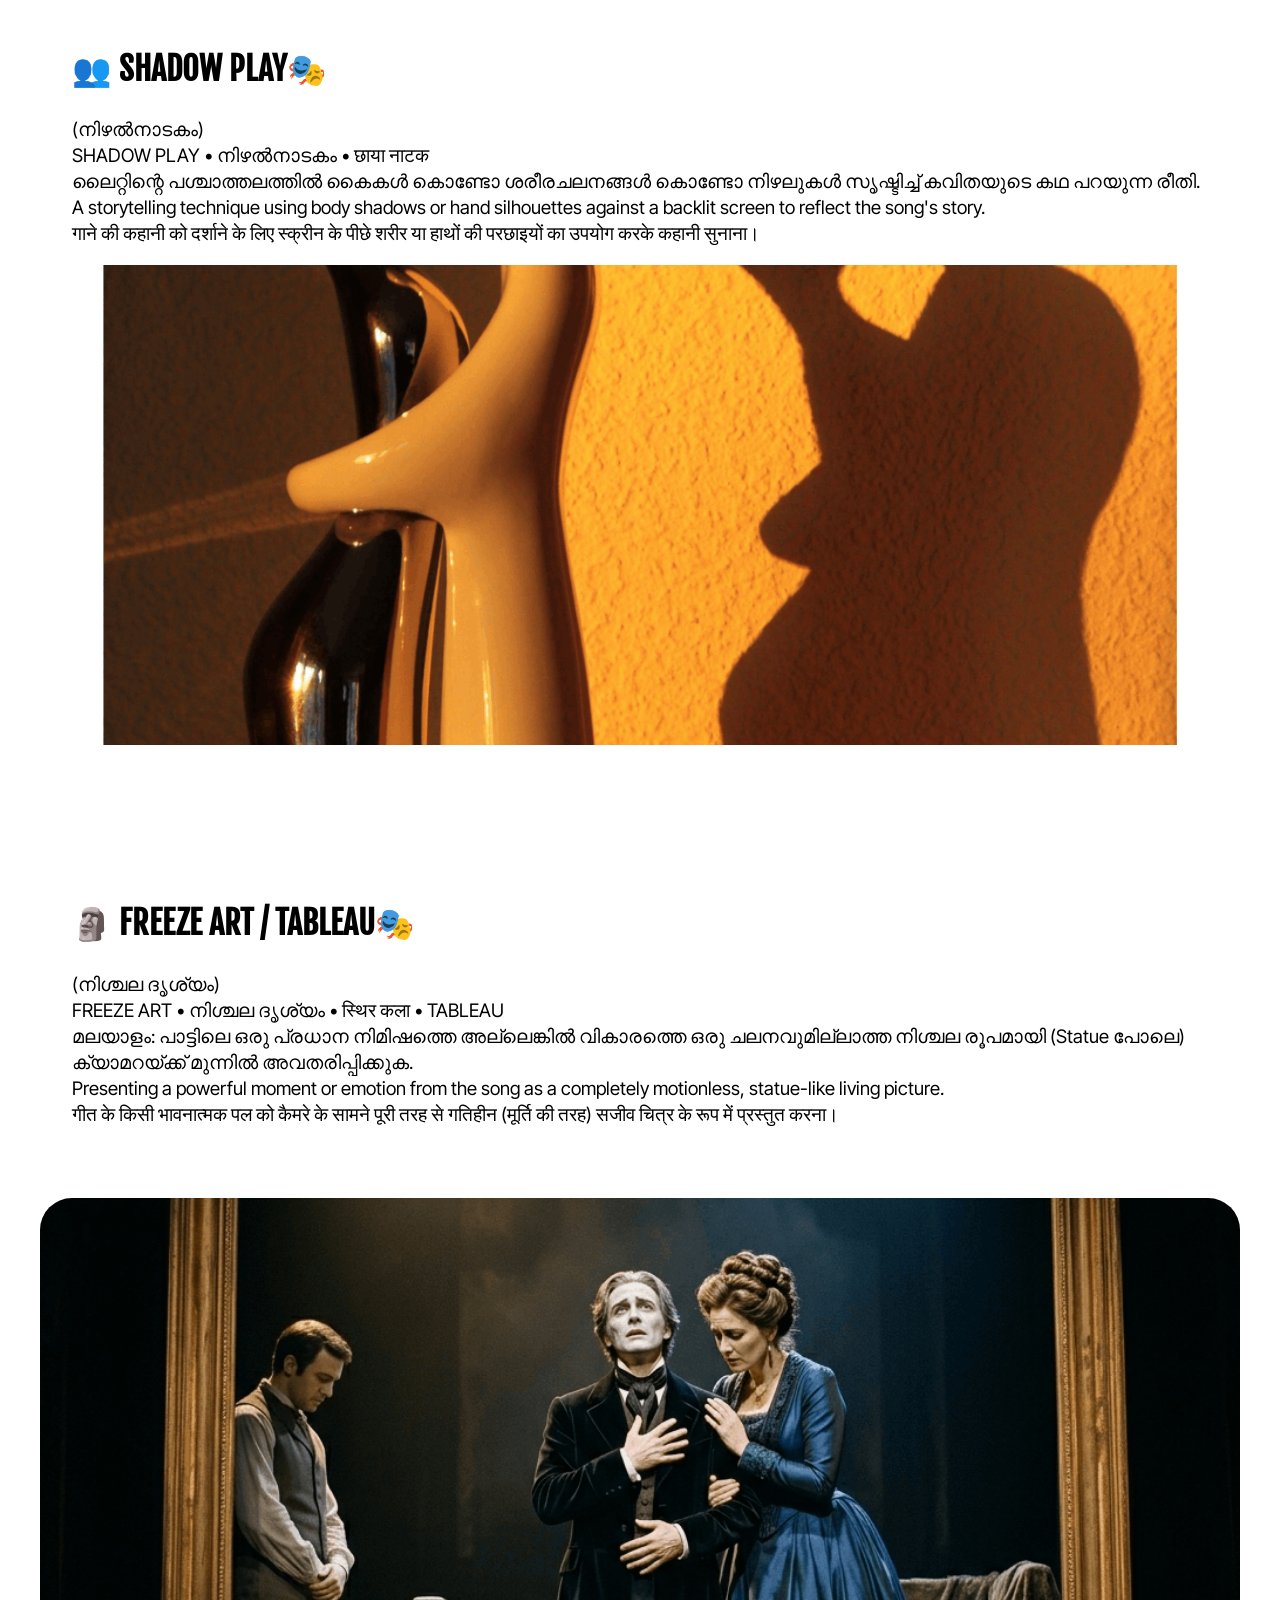
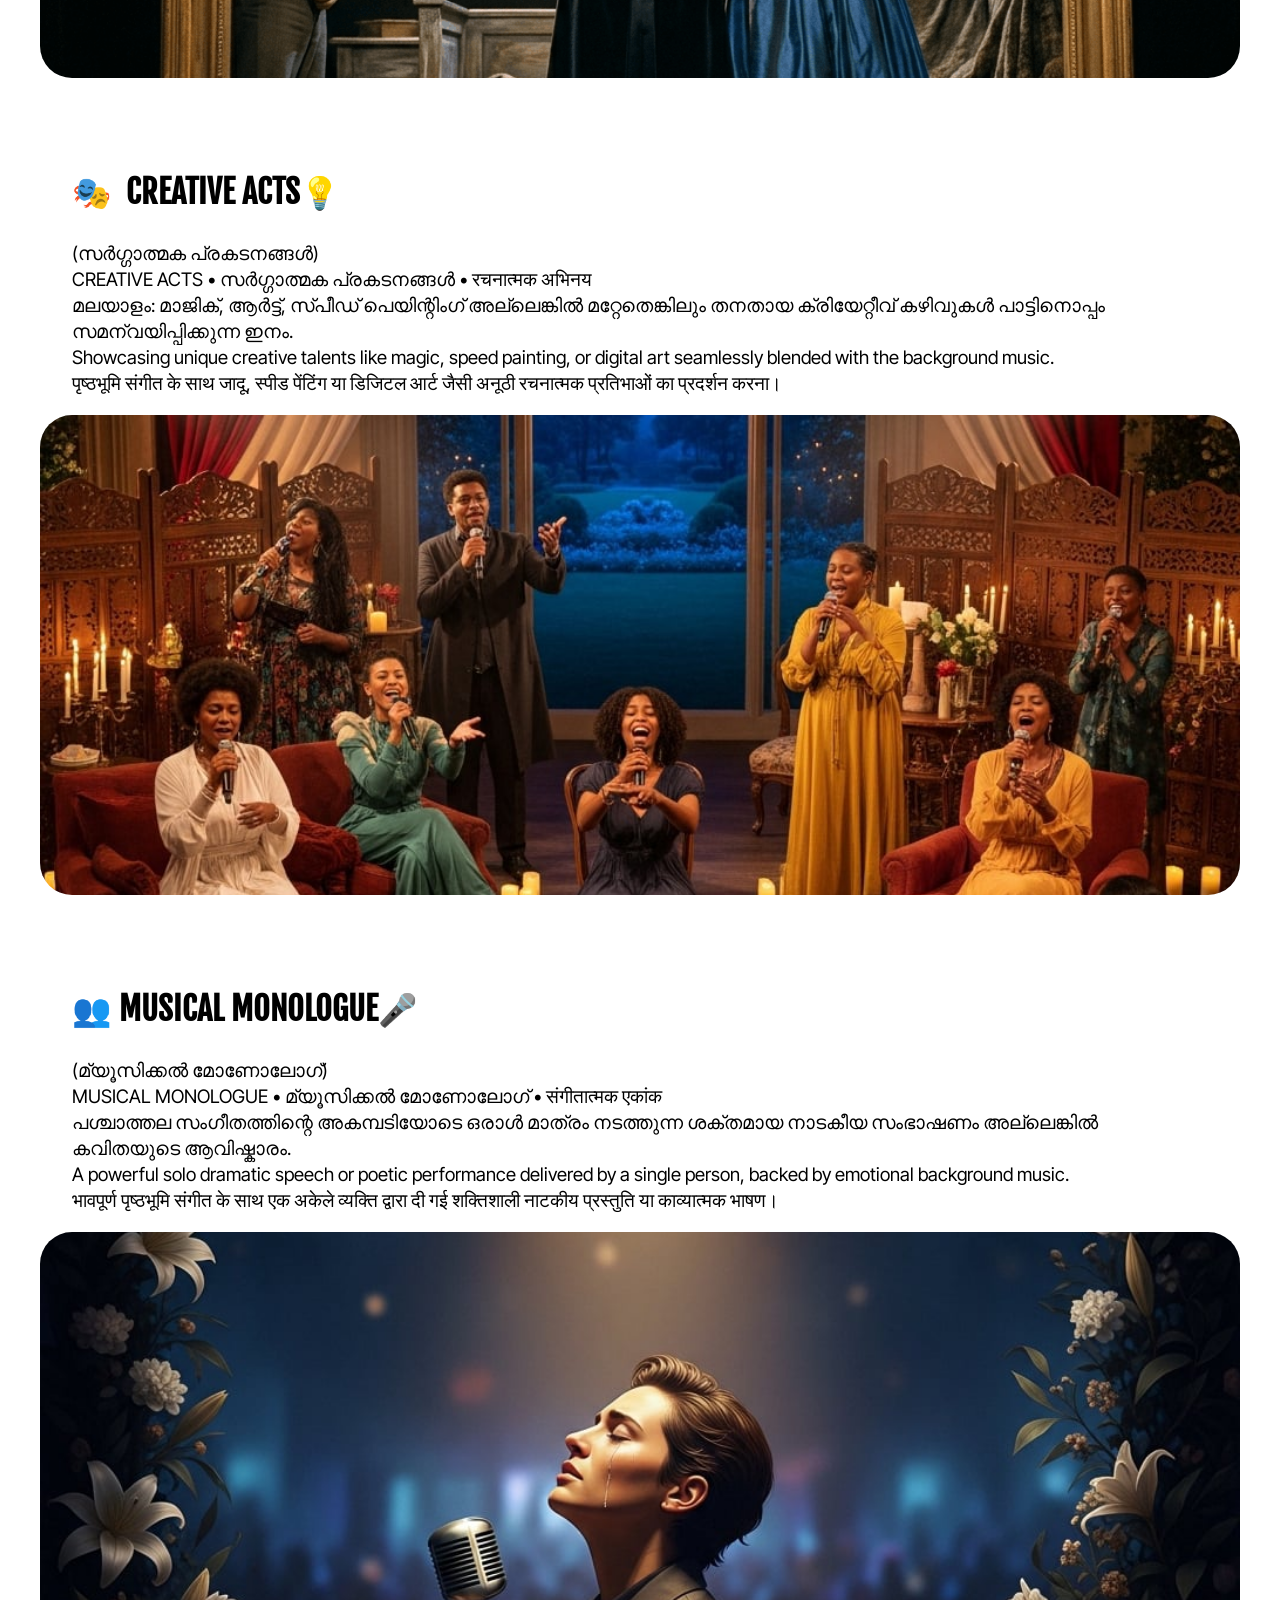
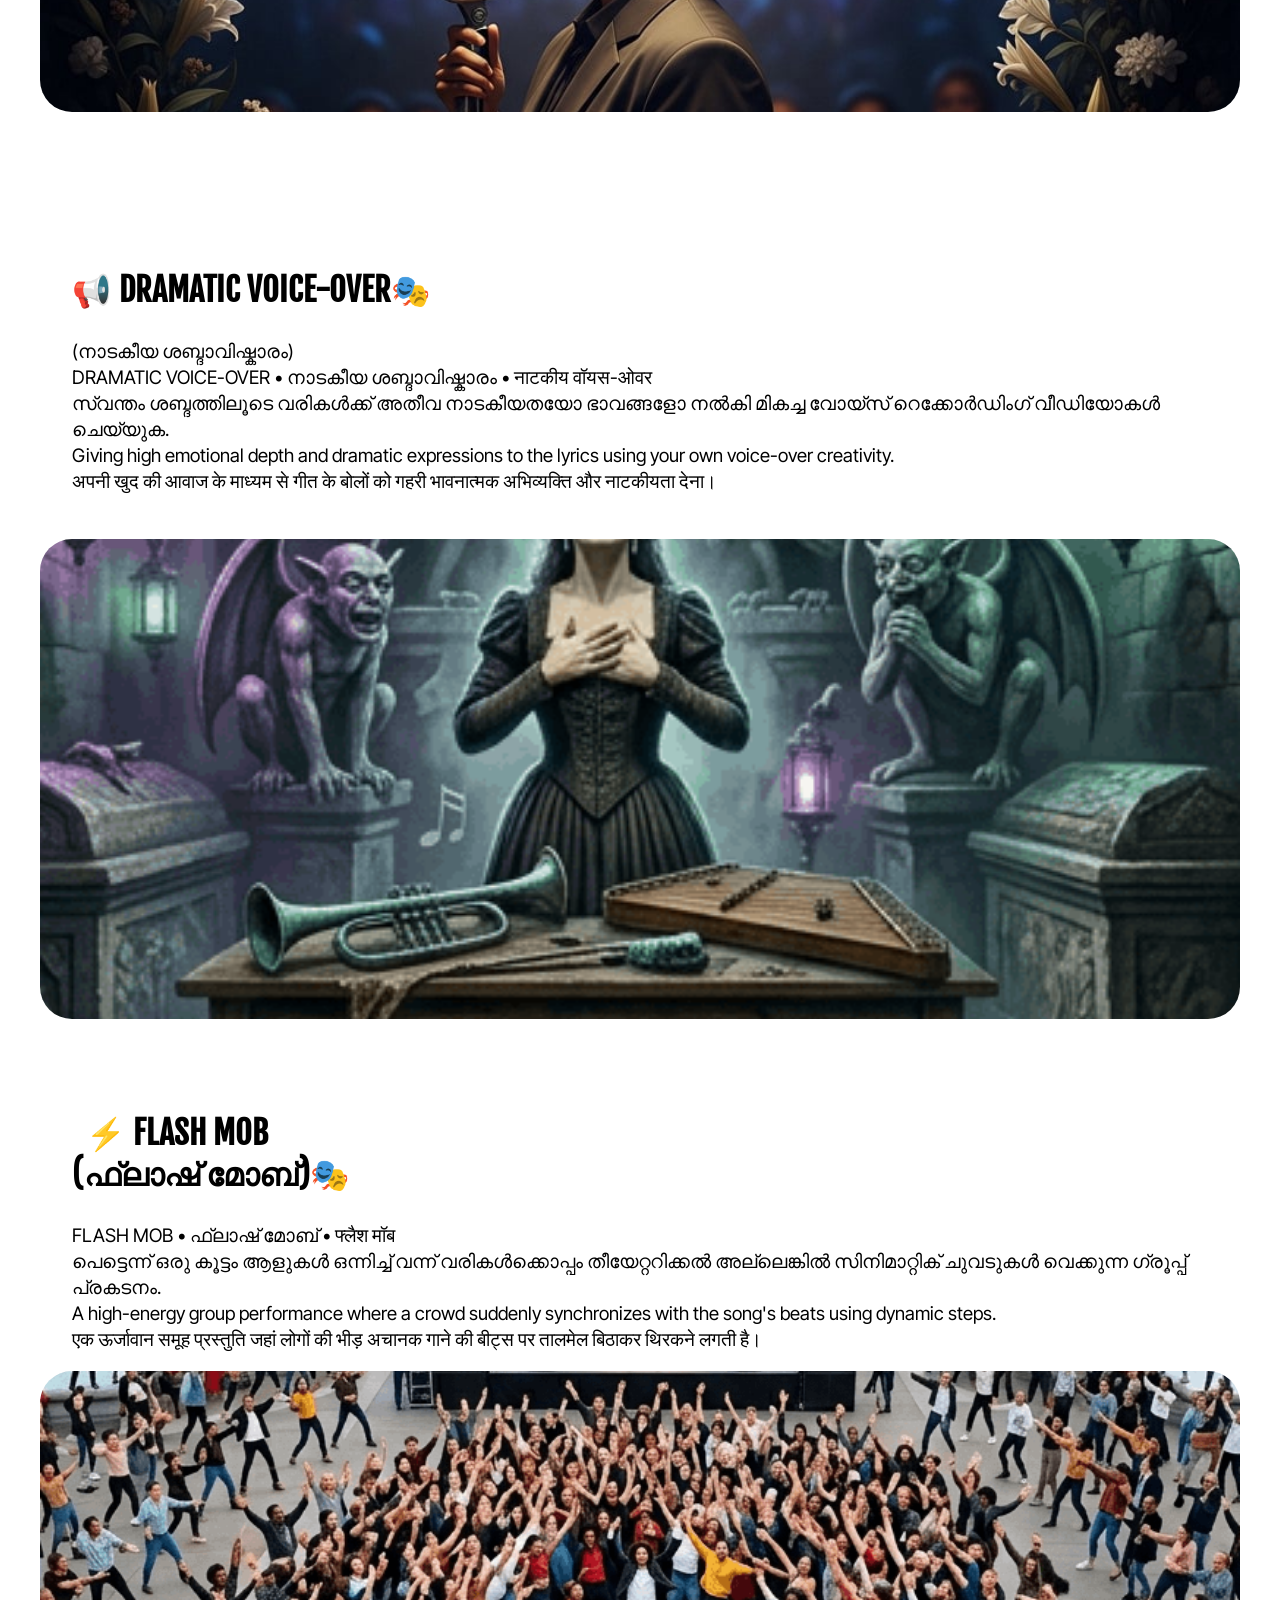
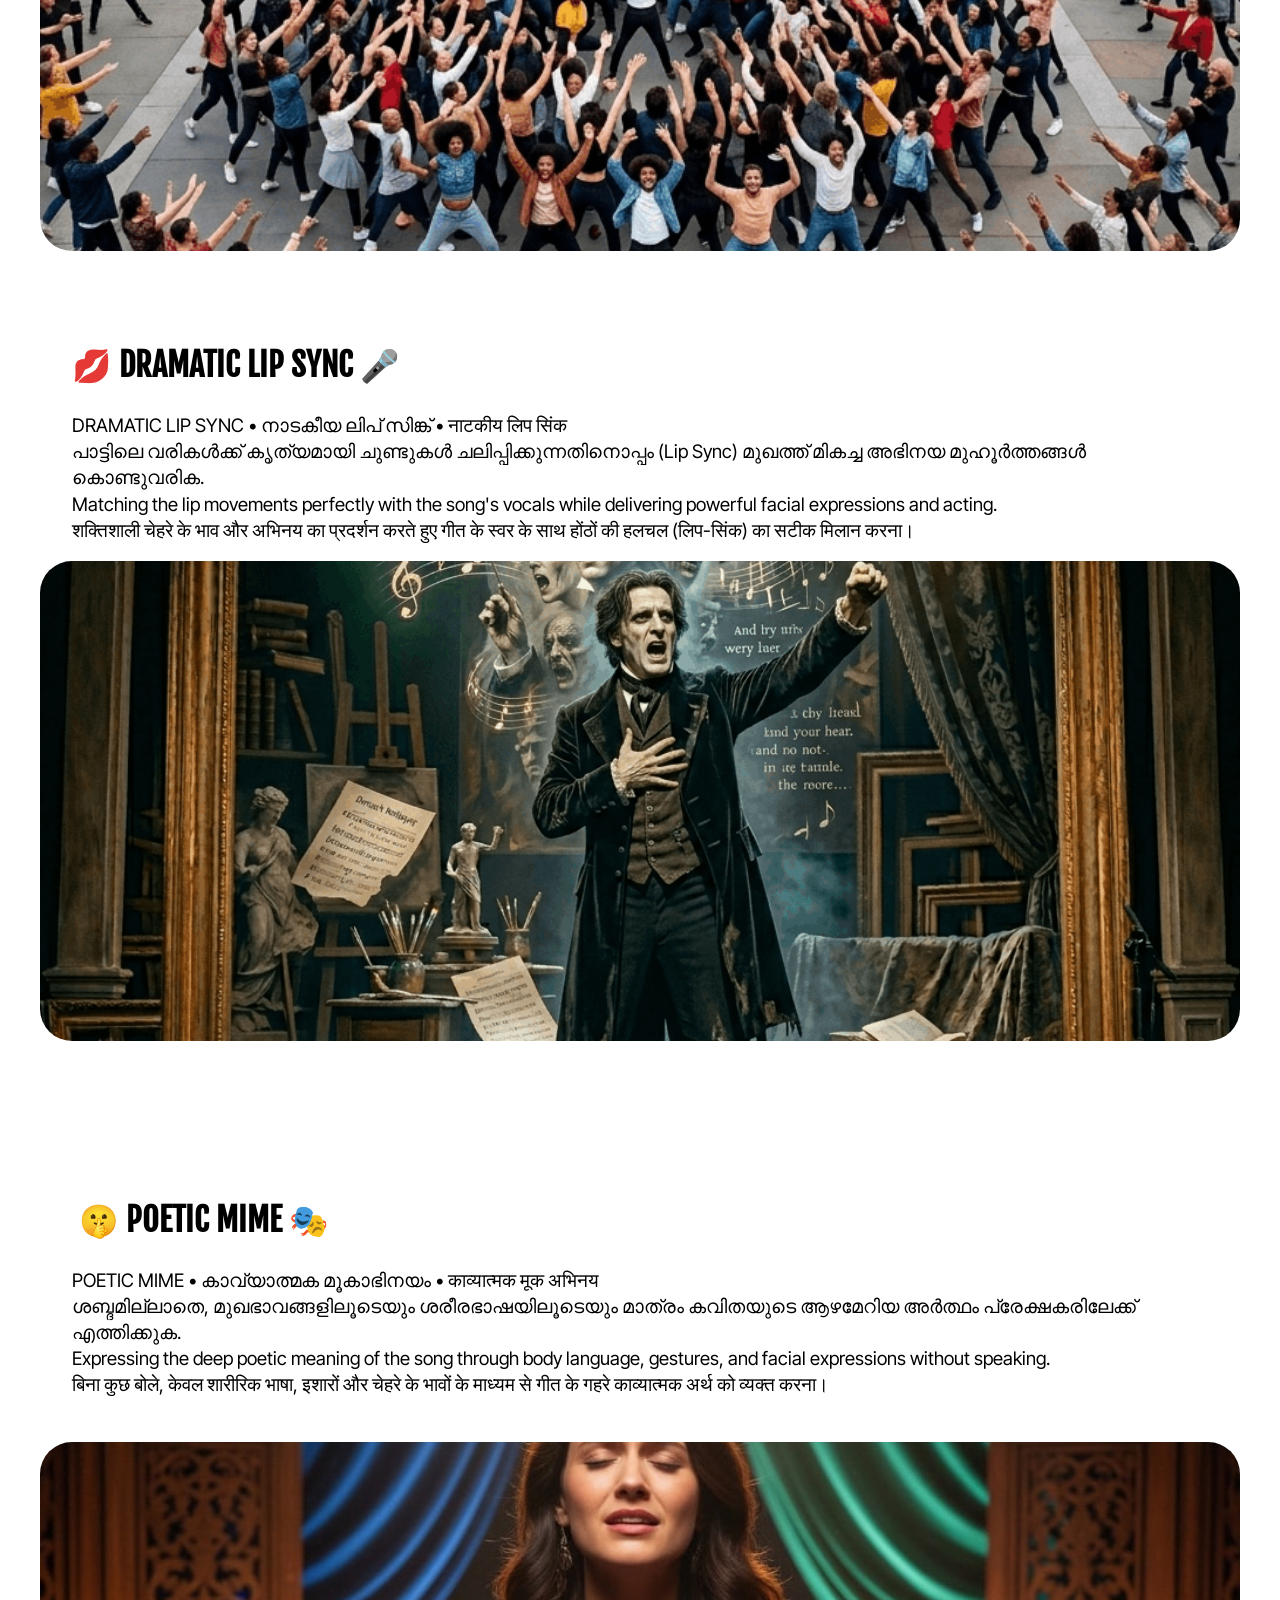
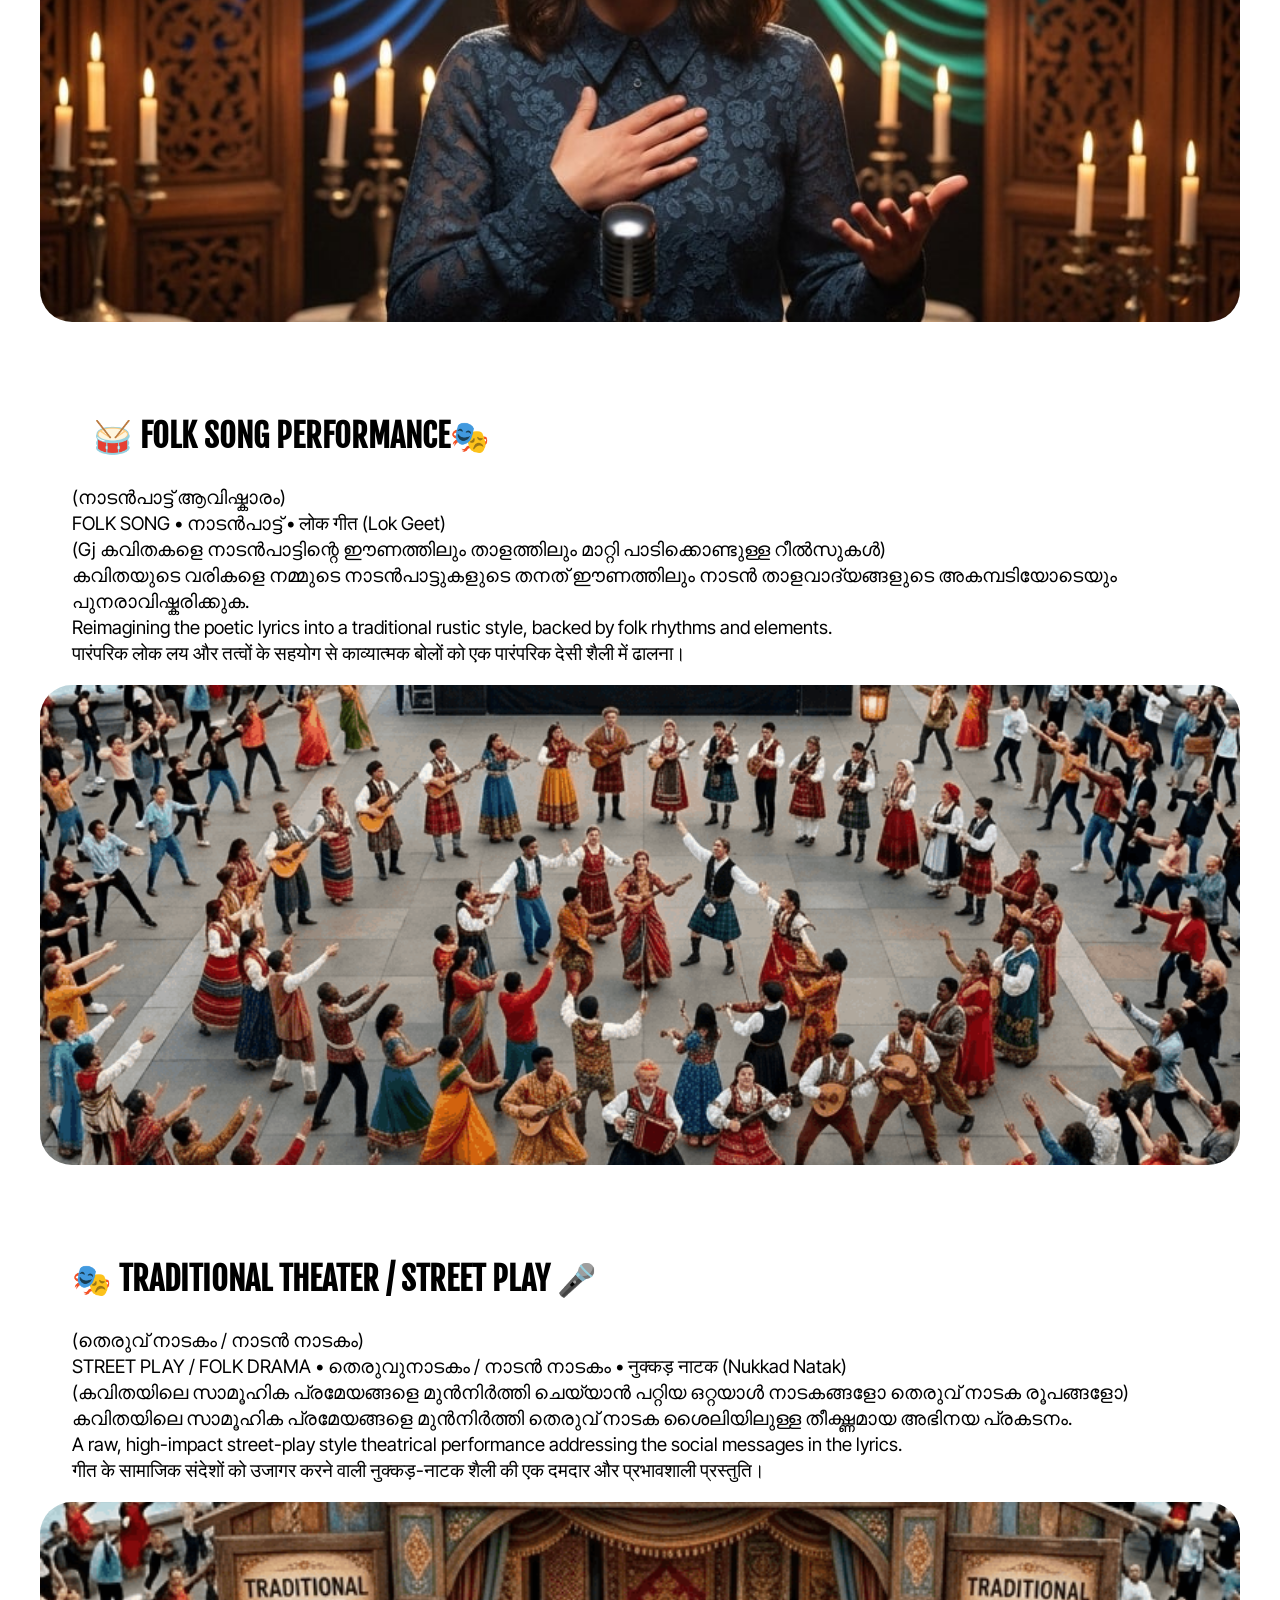
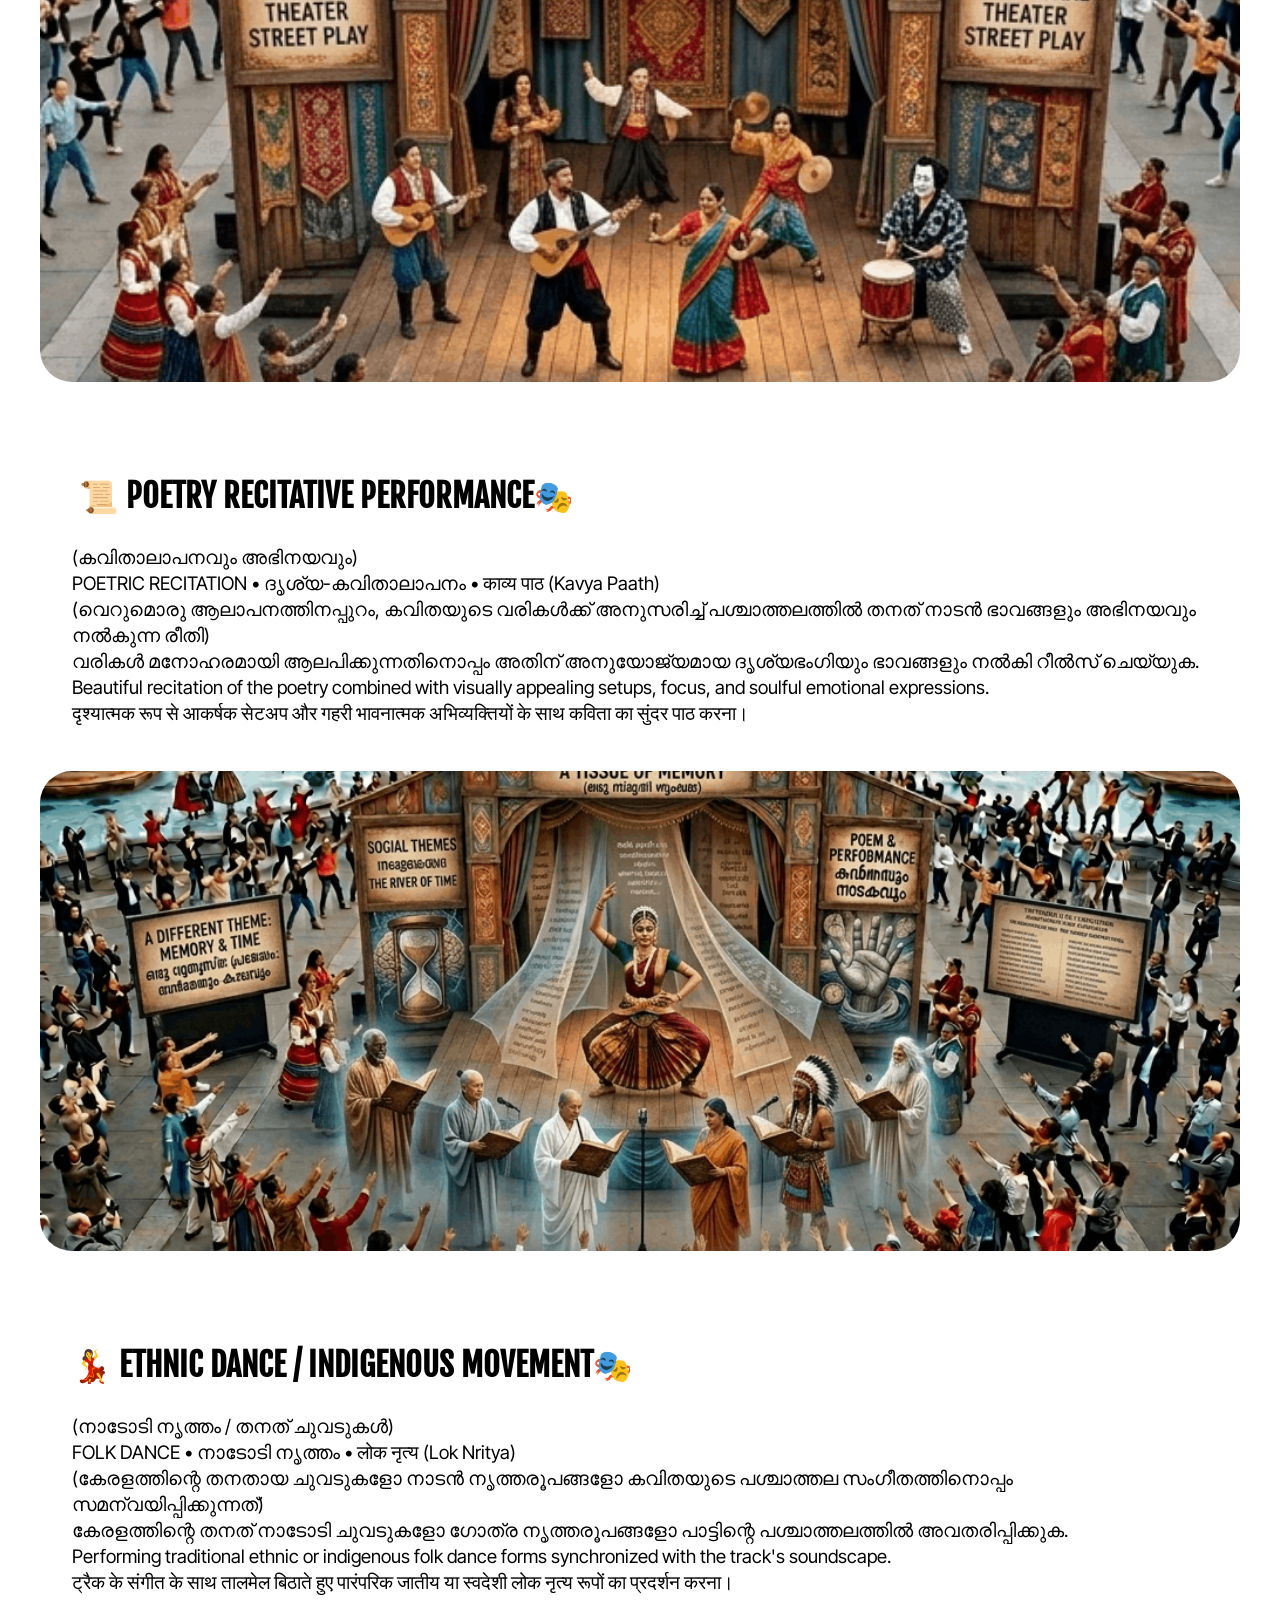
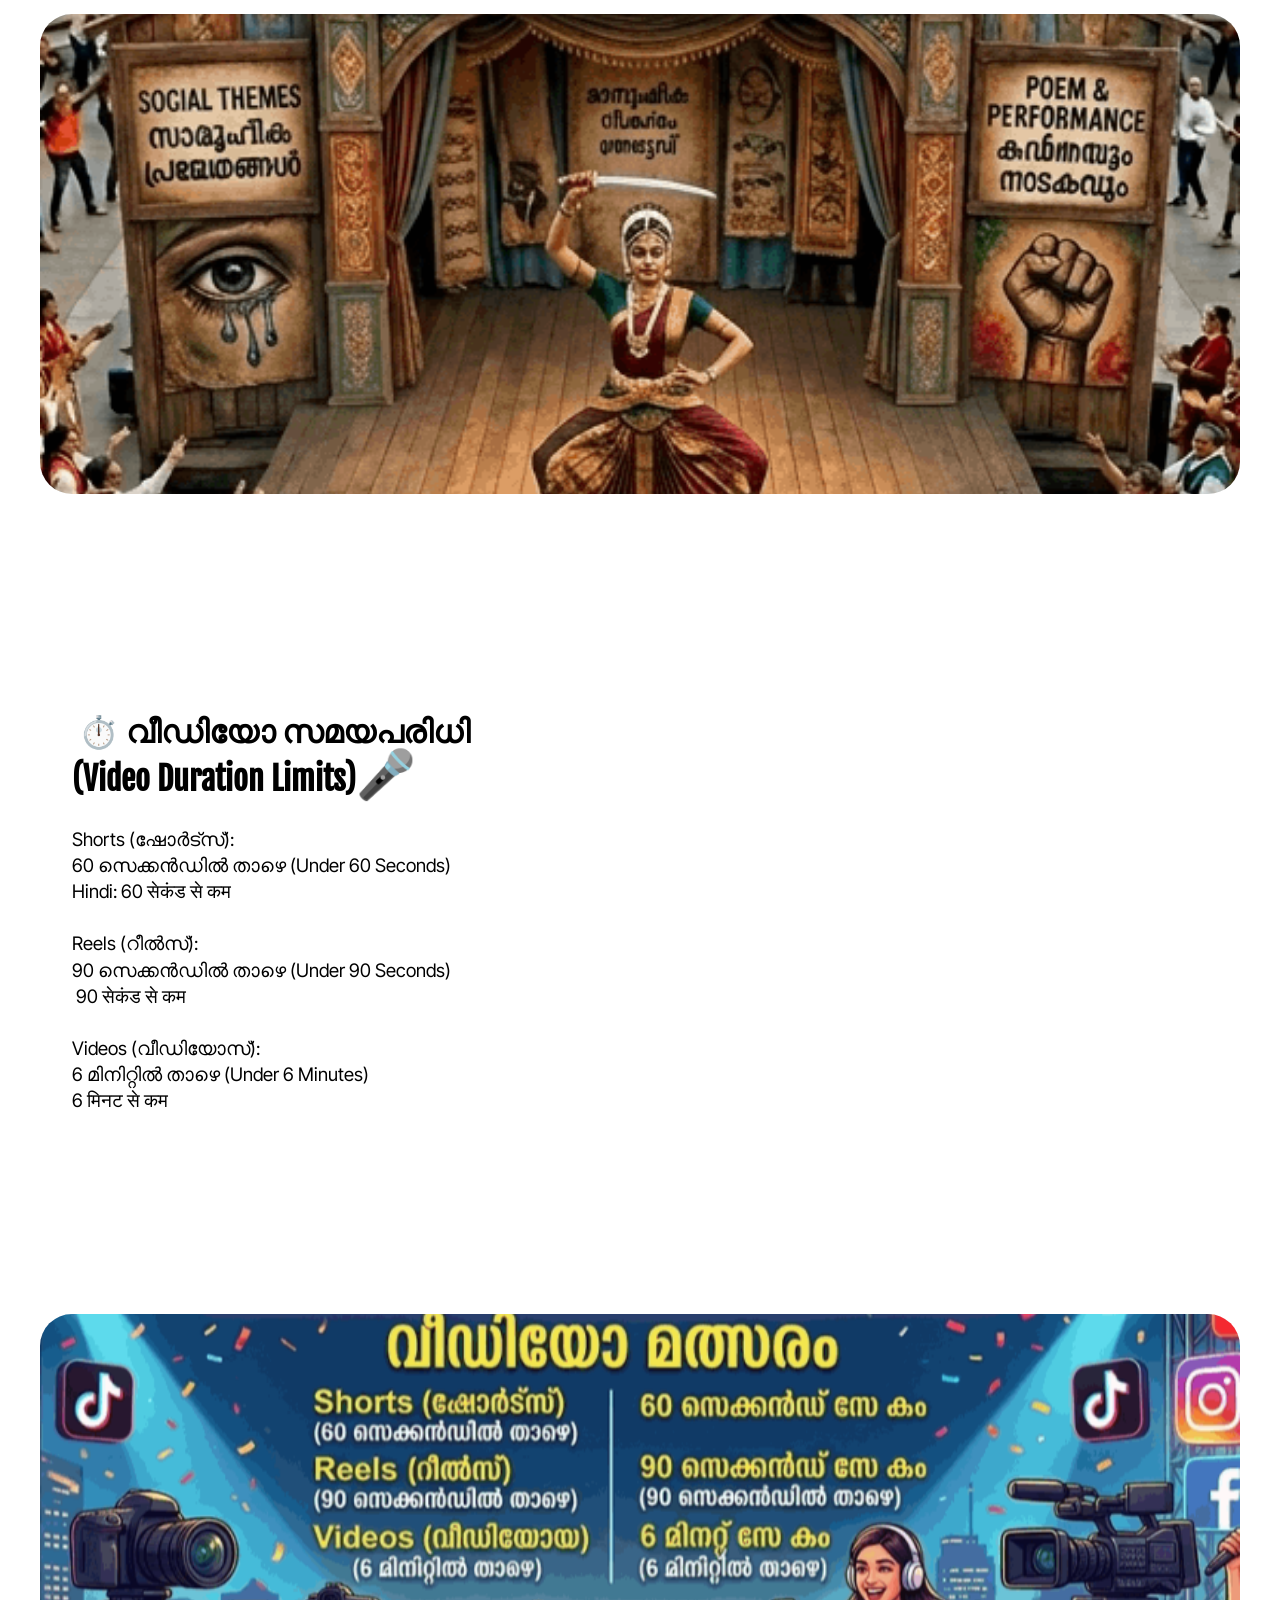
==== commit 1abb7f64: "Add files via upload" ====
--- a/index.html
+++ b/index.html
@@ -25,7 +25,7 @@
   <noscript><link rel="stylesheet" href="https://fonts.googleapis.com/css?family=Michroma:400&display=swap"></noscript>
   <link rel="preload" href="https://fonts.googleapis.com/css?family=Inter+Tight:100,200,300,400,500,600,700,800,900,100i,200i,300i,400i,500i,600i,700i,800i,900i&display=swap" as="style" onload="this.onload=null;this.rel='stylesheet'">
   <noscript><link rel="stylesheet" href="https://fonts.googleapis.com/css?family=Inter+Tight:100,200,300,400,500,600,700,800,900,100i,200i,300i,400i,500i,600i,700i,800i,900i&display=swap"></noscript>
-  <link rel="preload" as="style" href="assets/mobirise/css/mbr-additional.css?v=epdD79"><link rel="stylesheet" href="assets/mobirise/css/mbr-additional.css?v=epdD79" type="text/css">
+  <link rel="preload" as="style" href="assets/mobirise/css/mbr-additional.css?v=OW67o1"><link rel="stylesheet" href="assets/mobirise/css/mbr-additional.css?v=OW67o1" type="text/css">
 
   
   
@@ -851,30 +851,29 @@
 							</div>
 						</div>
 					</div>
-					<div id="bootstrap-accordion_21" class="panel-group accordionStyles accordion" role="tablist" aria-multiselectable="true">
+					<div id="bootstrap-accordion_26" class="panel-group accordionStyles accordion" role="tablist" aria-multiselectable="true">
 						<div class="card">
 							<div class="card-header" role="tab" id="headingOne">
-								<a role="button" class="panel-title collapsed" data-toggle="collapse" data-bs-toggle="collapse" data-core="" href="#collapse1_21" aria-expanded="false" aria-controls="collapse1">
+								<a role="button" class="panel-title collapsed" data-toggle="collapse" data-bs-toggle="collapse" data-core="" href="#collapse1_26" aria-expanded="false" aria-controls="collapse1">
 									<h6 class="panel-title-edit mbr-semibold mbr-fonts-style mb-0 display-4">Q1. ആർക്കൊക്കെ ഈ മത്സരത്തിൽ പങ്കെടുക്കാം?Who can participate?</h6>
 									<span class="sign mbr-iconfont mobi-mbri-arrow-down"></span>
 								</a>
 							</div>
-							<div id="collapse1_21" class="panel-collapse noScroll collapse" role="tabpanel" aria-labelledby="headingOne" data-parent="#accordion" data-bs-parent="#bootstrap-accordion_21">
+							<div id="collapse1_26" class="panel-collapse noScroll collapse" role="tabpanel" aria-labelledby="headingOne" data-parent="#accordion" data-bs-parent="#bootstrap-accordion_26">
 								<div class="panel-body">
 									<p class="mbr-fonts-style panel-text display-4">
-										Ans: പ്രായഭേദമന്യേ ആർക്കും ഈ മത്സരത്തിൽ പങ്കുചേരാവുന്നതാണ്. കലയെയും കവിതയെയും സ്നേഹിക്കുന്ന എല്ലാവരെയും ഞങ്ങൾ സ്വാഗതം ചെയ്യുന്നു.
-									</p>
+										Ans: പ്രായഭേദമന്യേ ആർക്കും ഈ മത്സരത്തിൽ പങ്കുചേരാവുന്നതാണ്. കലയെയും കവിതയെയും സ്നേഹിക്കുന്ന എല്ലാവരെയും ഞങ്ങൾ സ്വാഗതം ചെയ്യുന്നു.&nbsp;<br></p>
 								</div>
 							</div>
 						</div>
 						<div class="card">
 							<div class="card-header" role="tab" id="headingOne">
-								<a role="button" class="panel-title collapsed" data-toggle="collapse" data-bs-toggle="collapse" data-core="" href="#collapse2_21" aria-expanded="false" aria-controls="collapse2">
+								<a role="button" class="panel-title collapsed" data-toggle="collapse" data-bs-toggle="collapse" data-core="" href="#collapse2_26" aria-expanded="false" aria-controls="collapse2">
 									<h6 class="panel-title-edit mbr-semibold mbr-fonts-style mb-0 display-4">Q2. ഒരു വ്യക്തിക്ക് ഒന്നിലധികം വീഡിയോകൾ അയക്കാമോ?Can I submit multiple entries?</h6>
 									<span class="sign mbr-iconfont mobi-mbri-arrow-down"></span>
 								</a>
 							</div>
-							<div id="collapse2_21" class="panel-collapse noScroll collapse" role="tabpanel" aria-labelledby="headingOne" data-parent="#accordion" data-bs-parent="#bootstrap-accordion_21">
+							<div id="collapse2_26" class="panel-collapse noScroll collapse" role="tabpanel" aria-labelledby="headingOne" data-parent="#accordion" data-bs-parent="#bootstrap-accordion_26">
 								<div class="panel-body">
 									<p class="mbr-fonts-style panel-text display-4"><br>Ans: അതെ. വ്യത്യസ്തമായ ആശയങ്ങളിലുള്ള ഒന്നിലധികം വീഡിയോകൾ നിങ്ങൾക്ക് സമർപ്പിക്കാവുന്നതാണ്.</p>
 								</div>
@@ -882,12 +881,12 @@
 						</div>
 						<div class="card">
 							<div class="card-header" role="tab" id="headingOne">
-								<a role="button" class="panel-title collapsed" data-toggle="collapse" data-bs-toggle="collapse" data-core="" href="#collapse3_21" aria-expanded="false" aria-controls="collapse3">
+								<a role="button" class="panel-title collapsed" data-toggle="collapse" data-bs-toggle="collapse" data-core="" href="#collapse3_26" aria-expanded="false" aria-controls="collapse3">
 									<h6 class="panel-title-edit mbr-semibold mbr-fonts-style mb-0 display-4">Q3.എങ്ങനെയുള്ള കണ്ടന്റുകളാണ് അയക്കേണ്ടത്?(What kind of content to submit?)</h6>
 									<span class="sign mbr-iconfont mobi-mbri-arrow-down"></span>
 								</a>
 							</div>
-							<div id="collapse3_21" class="panel-collapse noScroll collapse" role="tabpanel" aria-labelledby="headingOne" data-parent="#accordion" data-bs-parent="#bootstrap-accordion_21">
+							<div id="collapse3_26" class="panel-collapse noScroll collapse" role="tabpanel" aria-labelledby="headingOne" data-parent="#accordion" data-bs-parent="#bootstrap-accordion_26">
 								<div class="panel-body">
 									<p class="mbr-fonts-style panel-text display-4">Gj കവിതകളിലെ വരികളോ സംഗീതമോ പശ്ചാത്തലമാക്കി തയ്യാറാക്കുന്ന ഏത് സർഗ്ഗാത്മക സൃഷ്ടിയും നിങ്ങൾക്ക് സമർപ്പിക്കാം. പ്രധാനമായും താഴെ പറയുന്നവ ഉൾപ്പെടുത്താം:<br><br>നൃത്തം (Dance): കവിതയുടെ താളത്തിനൊത്തുള്ള ക്ലാസിക്കൽ, സിനിമാറ്റിക് അല്ലെങ്കിൽ ഫ്രീസ്റ്റൈൽ നൃത്തങ്ങൾ.<br><br>അഭിനയം / സ്കിറ്റുകൾ (Acting &amp; Skits): കവിതയിലെ വരികൾക്ക് ദൃശ്യാവിഷ്കാരം നൽകുന്ന ലഘുനാടകങ്ങൾ അല്ലെങ്കിൽ മോണോ ആക്ട്.<br><br>ലിപ് സിങ്ക് &amp; എക്സ്പ്രഷൻ (Lip-sync &amp; Expressions): വരികളുടെ അർത്ഥം ഉൾക്കൊണ്ടുകൊണ്ടുള്ള ഭാവപ്രകടനങ്ങൾ (Expressions).<br><br>സിനിമാറ്റിക് വിഷ്വൽസ് (Cinematic Visuals): കവിതയുടെ പശ്ചാത്തലത്തിൽ മനോഹരമായ പ്രകൃതിദൃശ്യങ്ങളോ മറ്റ് ദൃശ്യങ്ങളോ കോർത്തിണക്കിയുള്ള വീഡിയോകൾ.<br><br>പെയിന്റിംഗ് / കാലിഗ്രാഫി (Art &amp; Calligraphy): കവിത കേൾക്കുമ്പോൾ തത്സമയം വരയ്ക്കുന്ന ചിത്രങ്ങളോ വരികൾ മനോഹരമായി എഴുതുന്ന വീഡിയോകളോ.</p>
 								</div>
@@ -895,12 +894,12 @@
 						</div>
 						<div class="card">
 							<div class="card-header" role="tab" id="headingOne">
-								<a role="button" class="panel-title collapsed" data-toggle="collapse" data-bs-toggle="collapse" data-core="" href="#collapse4_21" aria-expanded="false" aria-controls="collapse4">
+								<a role="button" class="panel-title collapsed" data-toggle="collapse" data-bs-toggle="collapse" data-core="" href="#collapse4_26" aria-expanded="false" aria-controls="collapse4">
 									<h6 class="panel-title-edit mbr-semibold mbr-fonts-style mb-0 display-4">Q4.Can I submit other content? (മറ്റു കണ്ടന്റുകൾ സബ്മിറ്റ് ചെയ്യാമോ?)</h6>
 									<span class="sign mbr-iconfont mobi-mbri-arrow-down"></span>
 								</a>
 							</div>
-							<div id="collapse4_21" class="panel-collapse noScroll collapse" role="tabpanel" aria-labelledby="headingOne" data-parent="#accordion" data-bs-parent="#bootstrap-accordion_21">
+							<div id="collapse4_26" class="panel-collapse noScroll collapse" role="tabpanel" aria-labelledby="headingOne" data-parent="#accordion" data-bs-parent="#bootstrap-accordion_26">
 								<div class="panel-body">
 									<p class="mbr-fonts-style panel-text display-4">പ്രത്യേകം ശ്രദ്ധിക്കാൻ:
 <br>പ്രമേയം (Theme): വീഡിയോ എന്തുതന്നെയായാലും അതിന്റെ അടിസ്ഥാനം Gj കവിതകൾ ആയിരിക്കണം.
@@ -913,29 +912,29 @@
 						</div>
 						<div class="card">
 							<div class="card-header" role="tab" id="headingOne">
-								<a role="button" class="panel-title collapsed" data-toggle="collapse" data-bs-toggle="collapse" data-core="" href="#collapse5_21" aria-expanded="false" aria-controls="collapse5">
+								<a role="button" class="panel-title collapsed" data-toggle="collapse" data-bs-toggle="collapse" data-core="" href="#collapse5_26" aria-expanded="false" aria-controls="collapse5">
 									<h6 class="panel-title-edit mbr-semibold mbr-fonts-style mb-0 display-4">Q5.Where should I upload my video?
 <div>(വീഡിയോകൾ എവിടെയാണ് അപ്‌ലോഡ് ചെയ്യേണ്ടത്?)</div></h6>
 									<span class="sign mbr-iconfont mobi-mbri-arrow-down"></span>
 								</a>
 							</div>
-							<div id="collapse5_21" class="panel-collapse noScroll collapse" role="tabpanel" aria-labelledby="headingOne" data-parent="#accordion" data-bs-parent="#bootstrap-accordion_21">
+							<div id="collapse5_26" class="panel-collapse noScroll collapse" role="tabpanel" aria-labelledby="headingOne" data-parent="#accordion" data-bs-parent="#bootstrap-accordion_26">
 								<div class="panel-body">
-									<p class="mbr-fonts-style panel-text display-4"><br>Ans: Upload it to your own YouTube or Instagram account and submit the link via our registration form.<br>(നിങ്ങളുടെ സ്വന്തം YouTube അല്ലെങ്കിൽ Instagram അക്കൗണ്ടിൽ അപ്‌ലോഡ് ചെയ്ത ശേഷം അതിന്റെ ലിങ്ക് ഞങ്ങളുടെ ഫോം വഴി സമർപ്പിക്കുക.)</p>
+									<p class="mbr-fonts-style panel-text display-4">നിങ്ങൾ തയ്യാറാക്കിയ വീഡിയോകൾ ഗൂഗിൾ ഡ്രൈവിലേക്ക് (Google Drive) അപ്ലോഡ് ചെയ്ത്, <br>അതിന്റെ ഡൗൺലോഡ് ലിങ്ക് നിങ്ങളുടെ രജിസ്റ്റർ ചെയ്ത ഇമെയിൽ ഐഡിയിൽ നിന്ന് iwiznet@gmail.com എന്ന ഇമെയിലിലേക്ക് അയക്കുക.<br></p>
 								</div>
 							</div>
 						</div>
 						<div class="card">
 							<div class="card-header" role="tab" id="headingOne">
-								<a role="button" class="panel-title collapsed" data-toggle="collapse" data-bs-toggle="collapse" data-core="" href="#collapse6_21" aria-expanded="false" aria-controls="collapse6">
+								<a role="button" class="panel-title collapsed" data-toggle="collapse" data-bs-toggle="collapse" data-core="" href="#collapse6_26" aria-expanded="false" aria-controls="collapse6">
 									<h6 class="panel-title-edit mbr-semibold mbr-fonts-style mb-0 display-4">Q6. What are the prizes for the winners?<div>(വിജയികൾക്കുള്ള സമ്മാനങ്ങൾ എന്തൊക്കെയാണ്?)</div></h6>
 									<span class="sign mbr-iconfont mobi-mbri-arrow-down"></span>
 								</a>
 							</div>
-							<div id="collapse6_21" class="panel-collapse noScroll collapse" role="tabpanel" aria-labelledby="headingOne" data-parent="#accordion" data-bs-parent="#bootstrap-accordion_21">
+							<div id="collapse6_26" class="panel-collapse noScroll collapse" role="tabpanel" aria-labelledby="headingOne" data-parent="#accordion" data-bs-parent="#bootstrap-accordion_26">
 								<div class="panel-body">
 									<p class="mbr-fonts-style panel-text display-4">
-										Ans: Exciting cash prizes and certificates await the winners. Specific details will be announced soon on our website and social media.(<br>വിജയികളെ കാത്തിരിക്കുന്നത് ആകർഷകമായ പണക്കിഴികളും സർട്ടിഫിക്കറ്റുകളുമാണ്. കൂടുതൽ വിവരങ്ങൾ ഉടൻ തന്നെ വെബ്‌സൈറ്റിലൂടെയും സോഷ്യൽ മീഡിയയിലൂടെയും അറിയിക്കുന്നതാണ്.)
+										Ans: Exciting cash prizes and certificates await the winners. Specific details will be announced soon on our website and social media.<br>(വിജയികളെ കാത്തിരിക്കുന്നത് ആകർഷകമായ പണക്കിഴികളും സർട്ടിഫിക്കറ്റുകളുമാണ്. കൂടുതൽ വിവരങ്ങൾ ഉടൻ തന്നെ വെബ്‌സൈറ്റിലൂടെയും സോഷ്യൽ മീഡിയയിലൂടെയും അറിയിക്കുന്നതാണ്.)
 									</p>
 								</div>
 							</div>
@@ -955,28 +954,28 @@
 			<div class="col-12 col-md-12 col-lg-10 m-auto">
 				<div class="content">
 					
-					<div id="bootstrap-accordion_22" class="panel-group accordionStyles accordion" role="tablist" aria-multiselectable="true">
+					<div id="bootstrap-accordion_27" class="panel-group accordionStyles accordion" role="tablist" aria-multiselectable="true">
 						<div class="card">
 							<div class="card-header" role="tab" id="headingOne">
-								<a role="button" class="panel-title collapsed" data-toggle="collapse" data-bs-toggle="collapse" data-core="" href="#collapse1_22" aria-expanded="false" aria-controls="collapse1">
+								<a role="button" class="panel-title collapsed" data-toggle="collapse" data-bs-toggle="collapse" data-core="" href="#collapse1_27" aria-expanded="false" aria-controls="collapse1">
 									<h6 class="panel-title-edit mbr-semibold mbr-fonts-style mb-0 display-4">Q7. When is the last date to submit the entry?<div>(വീഡിയോകൾ സമർപ്പിക്കേണ്ട അവസാന തീയതി എന്നാണ്?)</div></h6>
 									<span class="sign mbr-iconfont mobi-mbri-arrow-down"></span>
 								</a>
 							</div>
-							<div id="collapse1_22" class="panel-collapse noScroll collapse" role="tabpanel" aria-labelledby="headingOne" data-parent="#accordion" data-bs-parent="#bootstrap-accordion_22">
+							<div id="collapse1_27" class="panel-collapse noScroll collapse" role="tabpanel" aria-labelledby="headingOne" data-parent="#accordion" data-bs-parent="#bootstrap-accordion_27">
 								<div class="panel-body">
-									<p class="mbr-fonts-style panel-text display-4">Ans: The last date for submission is May 30, 2026. Make sure to register and submit your links before the deadline.<br>(എൻട്രികൾ സമർപ്പിക്കേണ്ട അവസാന തീയതി 2026 മെയ് 30 ആണ്. സമയപരിധിക്ക് മുൻപായി നിങ്ങളുടെ വീഡിയോ ലിങ്കുകൾ സമർപ്പിക്കാൻ ശ്രദ്ധിക്കുക.)</p>
+									<p class="mbr-fonts-style panel-text display-4">Ans: എൻട്രികൾ സമർപ്പിക്കാൻ അവസാന തീയതി എന്നൊന്നില്ല എപ്പോൾ വേണമെങ്കിലും സമർപ്പിക്കാം&nbsp;</p>
 								</div>
 							</div>
 						</div>
 						<div class="card">
 							<div class="card-header" role="tab" id="headingOne">
-								<a role="button" class="panel-title collapsed" data-toggle="collapse" data-bs-toggle="collapse" data-core="" href="#collapse2_22" aria-expanded="false" aria-controls="collapse2">
+								<a role="button" class="panel-title collapsed" data-toggle="collapse" data-bs-toggle="collapse" data-core="" href="#collapse2_27" aria-expanded="false" aria-controls="collapse2">
 									<h6 class="panel-title-edit mbr-semibold mbr-fonts-style mb-0 display-4">Q8. Can we use any video editing apps?<div>(ഏത് വീഡിയോ എഡിറ്റിംഗ് ആപ്പുകളും ഉപയോഗിക്കാമോ?)</div></h6>
 									<span class="sign mbr-iconfont mobi-mbri-arrow-down"></span>
 								</a>
 							</div>
-							<div id="collapse2_22" class="panel-collapse noScroll collapse" role="tabpanel" aria-labelledby="headingOne" data-parent="#accordion" data-bs-parent="#bootstrap-accordion_22">
+							<div id="collapse2_27" class="panel-collapse noScroll collapse" role="tabpanel" aria-labelledby="headingOne" data-parent="#accordion" data-bs-parent="#bootstrap-accordion_27">
 								<div class="panel-body">
 									<p class="mbr-fonts-style panel-text display-4">Ans: Yes, you can use any editing software like CapCut, InShot, or Premiere Pro. However, make sure there are no watermarks from other apps (like TikTok).<br>(അതെ, നിങ്ങൾക്ക് ഇഷ്ടമുള്ള എഡിറ്റിംഗ് ആപ്പുകൾ ഉപയോഗിക്കാം. പക്ഷേ, മറ്റ് ആപ്പുകളുടെ വാട്ടർമാർക്കുകൾ വീഡിയോയിൽ ഉണ്ടാകാൻ പാടില്ല.)</p>
 								</div>
@@ -984,12 +983,12 @@
 						</div>
 						<div class="card">
 							<div class="card-header" role="tab" id="headingOne">
-								<a role="button" class="panel-title collapsed" data-toggle="collapse" data-bs-toggle="collapse" data-core="" href="#collapse3_22" aria-expanded="false" aria-controls="collapse3">
+								<a role="button" class="panel-title collapsed" data-toggle="collapse" data-bs-toggle="collapse" data-core="" href="#collapse3_27" aria-expanded="false" aria-controls="collapse3">
 									<h6 class="panel-title-edit mbr-semibold mbr-fonts-style mb-0 display-4">Q9. Is there any registration fee?(രജിസ്ട്രേഷൻ ഫീസ് ഉണ്ടോ?)</h6>
 									<span class="sign mbr-iconfont mobi-mbri-arrow-down"></span>
 								</a>
 							</div>
-							<div id="collapse3_22" class="panel-collapse noScroll collapse" role="tabpanel" aria-labelledby="headingOne" data-parent="#accordion" data-bs-parent="#bootstrap-accordion_22">
+							<div id="collapse3_27" class="panel-collapse noScroll collapse" role="tabpanel" aria-labelledby="headingOne" data-parent="#accordion" data-bs-parent="#bootstrap-accordion_27">
 								<div class="panel-body">
 									<p class="mbr-fonts-style panel-text display-4">Ans: No, the registration is absolutely free! We encourage everyone to showcase their talent without any hurdles.<br>(ഇല്ല, രജിസ്ട്രേഷൻ പൂർണ്ണമായും സൗജന്യമാണ്! നിങ്ങളുടെ കഴിവുകൾ പ്രകടിപ്പിക്കാൻ എല്ലാവരെയും ഞങ്ങൾ സ്വാഗതം ചെയ്യുന്നു.)</p>
 								</div>
@@ -997,47 +996,49 @@
 						</div>
 						<div class="card">
 							<div class="card-header" role="tab" id="headingOne">
-								<a role="button" class="panel-title collapsed" data-toggle="collapse" data-bs-toggle="collapse" data-core="" href="#collapse4_22" aria-expanded="false" aria-controls="collapse4">
+								<a role="button" class="panel-title collapsed" data-toggle="collapse" data-bs-toggle="collapse" data-core="" href="#collapse4_27" aria-expanded="false" aria-controls="collapse4">
 									<h6 class="panel-title-edit mbr-semibold mbr-fonts-style mb-0 display-4">Q10. How will the winners be selected?<div>(വിജയികളെ എങ്ങനെയാണ് തിരഞ്ഞെടുക്കുന്നത്?)</div></h6>
 									<span class="sign mbr-iconfont mobi-mbri-arrow-down"></span>
 								</a>
 							</div>
-							<div id="collapse4_22" class="panel-collapse noScroll collapse" role="tabpanel" aria-labelledby="headingOne" data-parent="#accordion" data-bs-parent="#bootstrap-accordion_22">
+							<div id="collapse4_27" class="panel-collapse noScroll collapse" role="tabpanel" aria-labelledby="headingOne" data-parent="#accordion" data-bs-parent="#bootstrap-accordion_27">
 								<div class="panel-body">
 									<p class="mbr-fonts-style panel-text display-4">പ്രത്യേകം ശ്രദ്ധിക്കാൻ:
 <br>പ്രമേയം (Theme): വീഡിയോ എന്തുതന്നെയായാലും അതിന്റെ അടിസ്ഥാനം Gj കവിതകൾ ആയിരിക്കണം.
 <br>
 <br>മൗലികത (Originality): നിങ്ങളുടെ സ്വന്തം ശൈലിയിലുള്ള അവതരണങ്ങൾക്ക് കൂടുതൽ മുൻഗണന ലഭിക്കും.
 <br>
-<br>നിലവാരം (Quality): വ്യക്തമായ ദൃശ്യങ്ങളും ശബ്ദവുമുള്ള വീഡിയോകൾ തിരഞ്ഞെടുക്കപ്പെടാൻ കൂടുതൽ സാധ്യതയുണ്ട്.</p>
+<br>നിലവാരം (Quality): വ്യക്തമായ ദൃശ്യങ്ങളും ശബ്ദവുമുള്ള വീഡിയോകൾ തിരഞ്ഞെടുക്കപ്പെടാൻ കൂടുതൽ സാധ്യതയുണ്ട്.<br>എല്ലാ റീലുകളും പൂർണ്ണമായും സ്വന്തമായസൃഷ്ടികളായിരിക്കണം.<br>​വ്യാജമായതോമറ്റു സ്ഥലങ്ങളിൽ നിന്ന് പകർത്തിയതോ(Plagiarism) ആകരുത്.<br>​കോപ്പിറൈറ്റ്ഉള്ള സാമഗ്രികൾ ഉപയോഗിക്കുകയാണെങ്കിൽഉചിതമായ ലൈസൻസ് ഉണ്ടായിരിക്കണം അല്ലെങ്കിൽകൃത്യമായ ക്രെഡിറ്റ് നൽകിയിരിക്കണം.<br></p>
 								</div>
 							</div>
 						</div>
 						<div class="card">
 							<div class="card-header" role="tab" id="headingOne">
-								<a role="button" class="panel-title collapsed" data-toggle="collapse" data-bs-toggle="collapse" data-core="" href="#collapse5_22" aria-expanded="false" aria-controls="collapse5">
-									<h6 class="panel-title-edit mbr-semibold mbr-fonts-style mb-0 display-4">Q5. Where should I upload my video?.HASHTAGS&nbsp; എവിടെയാണ് നൽകേണ്ടത്?(വീഡിയോകൾ എവിടെയാണ് അപ്‌ലോഡ് ചെയ്യേണ്ടത്?)</h6>
+								<a role="button" class="panel-title collapsed" data-toggle="collapse" data-bs-toggle="collapse" data-core="" href="#collapse5_27" aria-expanded="false" aria-controls="collapse5">
+									<h6 class="panel-title-edit mbr-semibold mbr-fonts-style mb-0 display-4">Q5. വീഡിയോകൾ എവിടെയാണ് അപ്‌ലോഡ് ചെയ്യേണ്ടത്?Where should the videos be uploaded?</h6>
 									<span class="sign mbr-iconfont mobi-mbri-arrow-down"></span>
 								</a>
 							</div>
-							<div id="collapse5_22" class="panel-collapse noScroll collapse" role="tabpanel" aria-labelledby="headingOne" data-parent="#accordion" data-bs-parent="#bootstrap-accordion_22">
+							<div id="collapse5_27" class="panel-collapse noScroll collapse" role="tabpanel" aria-labelledby="headingOne" data-parent="#accordion" data-bs-parent="#bootstrap-accordion_27">
 								<div class="panel-body">
-									<p class="mbr-fonts-style panel-text display-4"><br>Ans: Upload it to your own YouTube or Instagram account and submit the link via our registration form.<br>നിങ്ങളുടെ സ്വന്തം YouTube അല്ലെങ്കിൽ Instagram അക്കൗണ്ടിൽ അപ്‌ലോഡ് ചെയ്ത ശേഷം അതിന്റെ ലിങ്ക് ഞങ്ങളുടെ ഫോം വഴി സമർപ്പിക്കുക.ഹാഷ്‌ടാഗുകൾ: ഓരോ വീഡിയോയിലും  ഹാഷ്‌ടാഗുകൾ ഉൾപ്പെടുത്തുക. ക്യാപ്ഷന്റെ (Caption) ഏറ്റവും അവസാന ഭാഗത്ത് ഹാഷ്‌ടാഗുകൾ നൽകുന്നതാണ് നല്ലത്.
-<br>വീഡിയോയുടെ മുകളിലും താഴെയും പ്രധാനപ്പെട്ട ടെക്സ്റ്റുകൾ നൽകാതിരിക്കാൻ ശ്രദ്ധിക്കുക അവിടെ പ്രൊഫൈൽ പേരും ക്യാപ്ഷനും വരുന്നത് കൊണ്ട് കാണാൻ ബുദ്ധിമുട്ടാകും.&nbsp;<br>HASHTAGS =&nbsp; &nbsp; &nbsp; &nbsp;#@iwiznet , #GjKavithakal, #MalayalamPoetry,#Kavithakal,#MalayalamLiterature,#മലയാളംകവിത,#കവിത,</p>
+									<p class="mbr-fonts-style panel-text display-4"><br>Ans: Please upload the videos you have prepared to Google Drive and send the download link from your registered email ID to iwiznet@gmail.com.<br>आपके द्वारा तैयार किए गए वीडियो Google Drive पर अपलोड करें और उसका डाउनलोड लिंक अपनी पंजीकृत (registered) ईमेल आईडी से iwiznet@gmail.com पर भेजें।<br>നിങ്ങൾ തയ്യാറാക്കിയ വീഡിയോകൾ ഗൂഗിൾ ഡ്രൈവിലേക്ക് (Google Drive) അപ്ലോഡ് ചെയ്ത്,
+<br>അതിന്റെ ഡൗൺലോഡ് ലിങ്ക് നിങ്ങളുടെ രജിസ്റ്റർ ചെയ്ത ഇമെയിൽ ഐഡിയിൽ നിന്ന് iwiznet@gmail.com എന്ന ഇമെയിലിലേക്ക് അയക്കുക.&nbsp;<br></p>
 								</div>
 							</div>
 						</div>
 						<div class="card">
 							<div class="card-header" role="tab" id="headingOne">
-								<a role="button" class="panel-title collapsed" data-toggle="collapse" data-bs-toggle="collapse" data-core="" href="#collapse6_22" aria-expanded="false" aria-controls="collapse6">
-									<h6 class="panel-title-edit mbr-semibold mbr-fonts-style mb-0 display-4">Q6. What are the prizes for the winners?<div>(വിജയികൾക്കുള്ള സമ്മാനങ്ങൾ എന്തൊക്കെയാണ്?)</div></h6>
+								<a role="button" class="panel-title collapsed" data-toggle="collapse" data-bs-toggle="collapse" data-core="" href="#collapse6_27" aria-expanded="false" aria-controls="collapse6">
+									<h6 class="panel-title-edit mbr-semibold mbr-fonts-style mb-0 display-4">Q6. കർശനമായിനിരോധിച്ചവ ? Restricted Items?</h6>
 									<span class="sign mbr-iconfont mobi-mbri-arrow-down"></span>
 								</a>
 							</div>
-							<div id="collapse6_22" class="panel-collapse noScroll collapse" role="tabpanel" aria-labelledby="headingOne" data-parent="#accordion" data-bs-parent="#bootstrap-accordion_22">
+							<div id="collapse6_27" class="panel-collapse noScroll collapse" role="tabpanel" aria-labelledby="headingOne" data-parent="#accordion" data-bs-parent="#bootstrap-accordion_27">
 								<div class="panel-body">
-									<p class="mbr-fonts-style panel-text display-4">
-										Ans: Exciting cash prizes and certificates await the winners. Specific details will be announced soon on our website and social media.<br>വിജയികളെ കാത്തിരിക്കുന്നത് ആകർഷകമായ പണക്കിഴികളും സർട്ടിഫിക്കറ്റുകളുമാണ്. കൂടുതൽ വിവരങ്ങൾ ഉടൻ തന്നെ വെബ്‌സൈറ്റിലൂടെയും സോഷ്യൽ മീഡിയയിലൂടെയും അറിയിക്കുന്നതാണ്.</p>
+									<p class="mbr-fonts-style panel-text display-4">അപകീർത്തികരമോ,അധിക്ഷേപകരമോ, തെറ്റിദ്ധരിപ്പിക്കുന്നതോ ആയ ഉള്ളടക്കങ്ങൾ.
+<br>​കപടശാസ്ത്രങ്ങളെസത്യമാണെന്ന രീതിയിൽ പ്രചരിപ്പിക്കുന്നത്.
+<br>​വിദ്വേഷ പ്രസംഗങ്ങൾ, വിവേചനങ്ങൾ, ഹാനികരമായ ആശയങ്ങൾ.
+<br>​അശ്ലീലമോഅനുയോജ്യമല്ലാത്തതോ ആയ ഭാഷയോദൃശ്യങ്ങളോ.ഉള്ളവ റിജെക്ട് ചെയ്യുന്നതാണ്</p>
 								</div>
 							</div>
 						</div>
@@ -1153,7 +1154,7 @@
 			</div>
 		</div>
 	</div>
-</section><section class="display-7" style="padding: 0;align-items: center;justify-content: center;flex-wrap: wrap;    align-content: center;display: flex;position: relative;height: 4rem;"><a href="https://mobiri.se/" style="flex: 1 1;height: 4rem;position: absolute;width: 100%;z-index: 1;"><img alt="" style="height: 4rem;" src="[data-uri]"></a><p style="margin: 0;text-align: center;" class="display-7">&#8204;</p><a style="z-index:1" href="https://mobirise.com/html-builder.html">HTML Generator</a></section><script src="assets/bootstrap/js/bootstrap.bundle.min.js"></script>  <script src="assets/parallax/jarallax.js"></script>  <script src="assets/smoothscroll/smooth-scroll.js"></script>  <script src="assets/ytplayer/index.js"></script>  <script src="assets/dropdown/js/navbar-dropdown.js"></script>  <script src="assets/vimeoplayer/player.js"></script>  <script src="assets/mbr-switch-arrow/mbr-switch-arrow.js"></script>  <script src="assets/theme/js/script.js"></script>  
+</section><section class="display-7" style="padding: 0;align-items: center;justify-content: center;flex-wrap: wrap;    align-content: center;display: flex;position: relative;height: 4rem;"><a href="https://mobiri.se/" style="flex: 1 1;height: 4rem;position: absolute;width: 100%;z-index: 1;"><img alt="" style="height: 4rem;" src="[data-uri]"></a><p style="margin: 0;text-align: center;" class="display-7">&#8204;</p><a style="z-index:1" href="https://mobirise.com/drag-drop-website-builder.html">Drag and Drop Website Builder</a></section><script src="assets/bootstrap/js/bootstrap.bundle.min.js"></script>  <script src="assets/parallax/jarallax.js"></script>  <script src="assets/smoothscroll/smooth-scroll.js"></script>  <script src="assets/ytplayer/index.js"></script>  <script src="assets/dropdown/js/navbar-dropdown.js"></script>  <script src="assets/vimeoplayer/player.js"></script>  <script src="assets/mbr-switch-arrow/mbr-switch-arrow.js"></script>  <script src="assets/theme/js/script.js"></script>  
   
   
   <input name="animation" type="hidden">
--- a/assets/mobirise/css/mbr-additional.css
+++ b/assets/mobirise/css/mbr-additional.css
@@ -902,7 +902,7 @@
   height: 90px;
   padding: 0.5rem 0.6rem;
   flex-wrap: nowrap;
-  background: #696235 !important;
+  background: #232323 !important;
   left: 0;
   right: 0;
   -webkit-box-pack: justify;
@@ -914,7 +914,7 @@
   align-items: center;
   border-radius: 100vw;
   margin-top: 1rem;
-  background-color: #696235;
+  background-color: #232323;
   box-shadow: 0 30px 60px 0 rgba(27, 31, 10, 0.08);
 }
 @media (max-width: 992px) {
@@ -943,8 +943,8 @@
   border-radius: 1.5rem;
   transition: .3s all !important;
   min-width: auto;
-  background: #696235;
-  background: #696235 !important;
+  background: #232323;
+  background: #232323 !important;
 }
 .cid-tJS6tZXiPa .nav-item:focus,
 .cid-tJS6tZXiPa .nav-link:focus {
@@ -1106,7 +1106,7 @@
   padding: 0.667em 1.667em;
 }
 .cid-tJS6tZXiPa .navbar.navbar-expand-lg .dropdown .dropdown-menu {
-  background: #696235;
+  background: #232323;
 }
 .cid-tJS6tZXiPa .navbar.navbar-expand-lg .dropdown .dropdown-menu .dropdown-submenu {
   margin: 0;
@@ -1270,10 +1270,10 @@
     width: 100%;
     padding: 1rem;
     border-radius: 1.5rem;
-    background: #696235;
+    background: #232323;
     opacity: 1;
-    border-color: #696235 !important;
-    background: #696235 !important;
+    border-color: #232323 !important;
+    background: #232323 !important;
     backdrop-filter: blur(8px);
   }
   .cid-tJS6tZXiPa .navbar-nav .nav-item .nav-link::after {
@@ -3807,7 +3807,7 @@
   height: 90px;
   padding: 0.5rem 0.6rem;
   flex-wrap: nowrap;
-  background: #696235 !important;
+  background: #232323 !important;
   left: 0;
   right: 0;
   -webkit-box-pack: justify;
@@ -3819,7 +3819,7 @@
   align-items: center;
   border-radius: 100vw;
   margin-top: 1rem;
-  background-color: #696235;
+  background-color: #232323;
   box-shadow: 0 30px 60px 0 rgba(27, 31, 10, 0.08);
 }
 @media (max-width: 992px) {
@@ -3848,8 +3848,8 @@
   border-radius: 1.5rem;
   transition: .3s all !important;
   min-width: auto;
-  background: #696235;
-  background: #696235 !important;
+  background: #232323;
+  background: #232323 !important;
 }
 .cid-vmNvNMkQoK .nav-item:focus,
 .cid-vmNvNMkQoK .nav-link:focus {
@@ -4011,7 +4011,7 @@
   padding: 0.667em 1.667em;
 }
 .cid-vmNvNMkQoK .navbar.navbar-expand-lg .dropdown .dropdown-menu {
-  background: #696235;
+  background: #232323;
 }
 .cid-vmNvNMkQoK .navbar.navbar-expand-lg .dropdown .dropdown-menu .dropdown-submenu {
   margin: 0;
@@ -4175,10 +4175,10 @@
     width: 100%;
     padding: 1rem;
     border-radius: 1.5rem;
-    background: #696235;
+    background: #232323;
     opacity: 1;
-    border-color: #696235 !important;
-    background: #696235 !important;
+    border-color: #232323 !important;
+    background: #232323 !important;
     backdrop-filter: blur(8px);
   }
   .cid-vmNvNMkQoK .navbar-nav .nav-item .nav-link::after {
@@ -4674,7 +4674,7 @@
   height: 90px;
   padding: 0.5rem 0.6rem;
   flex-wrap: nowrap;
-  background: #696235 !important;
+  background: #232323 !important;
   left: 0;
   right: 0;
   -webkit-box-pack: justify;
@@ -4686,7 +4686,7 @@
   align-items: center;
   border-radius: 100vw;
   margin-top: 1rem;
-  background-color: #696235;
+  background-color: #232323;
   box-shadow: 0 30px 60px 0 rgba(27, 31, 10, 0.08);
 }
 @media (max-width: 992px) {
@@ -4715,8 +4715,8 @@
   border-radius: 1.5rem;
   transition: .3s all !important;
   min-width: auto;
-  background: #696235;
-  background: #696235 !important;
+  background: #232323;
+  background: #232323 !important;
 }
 .cid-vmOmaGNnkc .nav-item:focus,
 .cid-vmOmaGNnkc .nav-link:focus {
@@ -4878,7 +4878,7 @@
   padding: 0.667em 1.667em;
 }
 .cid-vmOmaGNnkc .navbar.navbar-expand-lg .dropdown .dropdown-menu {
-  background: #696235;
+  background: #232323;
 }
 .cid-vmOmaGNnkc .navbar.navbar-expand-lg .dropdown .dropdown-menu .dropdown-submenu {
   margin: 0;
@@ -5042,10 +5042,10 @@
     width: 100%;
     padding: 1rem;
     border-radius: 1.5rem;
-    background: #696235;
+    background: #232323;
     opacity: 1;
-    border-color: #696235 !important;
-    background: #696235 !important;
+    border-color: #232323 !important;
+    background: #232323 !important;
     backdrop-filter: blur(8px);
   }
   .cid-vmOmaGNnkc .navbar-nav .nav-item .nav-link::after {
@@ -5541,7 +5541,7 @@
   height: 90px;
   padding: 0.5rem 0.6rem;
   flex-wrap: nowrap;
-  background: #696235 !important;
+  background: #232323 !important;
   left: 0;
   right: 0;
   -webkit-box-pack: justify;
@@ -5553,7 +5553,7 @@
   align-items: center;
   border-radius: 100vw;
   margin-top: 1rem;
-  background-color: #696235;
+  background-color: #232323;
   box-shadow: 0 30px 60px 0 rgba(27, 31, 10, 0.08);
 }
 @media (max-width: 992px) {
@@ -5582,8 +5582,8 @@
   border-radius: 1.5rem;
   transition: .3s all !important;
   min-width: auto;
-  background: #696235;
-  background: #696235 !important;
+  background: #232323;
+  background: #232323 !important;
 }
 .cid-tJS6tZXiPa .nav-item:focus,
 .cid-tJS6tZXiPa .nav-link:focus {
@@ -5745,7 +5745,7 @@
   padding: 0.667em 1.667em;
 }
 .cid-tJS6tZXiPa .navbar.navbar-expand-lg .dropdown .dropdown-menu {
-  background: #696235;
+  background: #232323;
 }
 .cid-tJS6tZXiPa .navbar.navbar-expand-lg .dropdown .dropdown-menu .dropdown-submenu {
   margin: 0;
@@ -5909,10 +5909,10 @@
     width: 100%;
     padding: 1rem;
     border-radius: 1.5rem;
-    background: #696235;
+    background: #232323;
     opacity: 1;
-    border-color: #696235 !important;
-    background: #696235 !important;
+    border-color: #232323 !important;
+    background: #232323 !important;
     backdrop-filter: blur(8px);
   }
   .cid-tJS6tZXiPa .navbar-nav .nav-item .nav-link::after {
--- a/assets/mobirise/css/mbr-additional.css
+++ b/assets/mobirise/css/mbr-additional.css
@@ -902,7 +902,7 @@
   height: 90px;
   padding: 0.5rem 0.6rem;
   flex-wrap: nowrap;
-  background: #696235 !important;
+  background: #232323 !important;
   left: 0;
   right: 0;
   -webkit-box-pack: justify;
@@ -914,7 +914,7 @@
   align-items: center;
   border-radius: 100vw;
   margin-top: 1rem;
-  background-color: #696235;
+  background-color: #232323;
   box-shadow: 0 30px 60px 0 rgba(27, 31, 10, 0.08);
 }
 @media (max-width: 992px) {
@@ -943,8 +943,8 @@
   border-radius: 1.5rem;
   transition: .3s all !important;
   min-width: auto;
-  background: #696235;
-  background: #696235 !important;
+  background: #232323;
+  background: #232323 !important;
 }
 .cid-tJS6tZXiPa .nav-item:focus,
 .cid-tJS6tZXiPa .nav-link:focus {
@@ -1106,7 +1106,7 @@
   padding: 0.667em 1.667em;
 }
 .cid-tJS6tZXiPa .navbar.navbar-expand-lg .dropdown .dropdown-menu {
-  background: #696235;
+  background: #232323;
 }
 .cid-tJS6tZXiPa .navbar.navbar-expand-lg .dropdown .dropdown-menu .dropdown-submenu {
   margin: 0;
@@ -1270,10 +1270,10 @@
     width: 100%;
     padding: 1rem;
     border-radius: 1.5rem;
-    background: #696235;
+    background: #232323;
     opacity: 1;
-    border-color: #696235 !important;
-    background: #696235 !important;
+    border-color: #232323 !important;
+    background: #232323 !important;
     backdrop-filter: blur(8px);
   }
   .cid-tJS6tZXiPa .navbar-nav .nav-item .nav-link::after {
@@ -3807,7 +3807,7 @@
   height: 90px;
   padding: 0.5rem 0.6rem;
   flex-wrap: nowrap;
-  background: #696235 !important;
+  background: #232323 !important;
   left: 0;
   right: 0;
   -webkit-box-pack: justify;
@@ -3819,7 +3819,7 @@
   align-items: center;
   border-radius: 100vw;
   margin-top: 1rem;
-  background-color: #696235;
+  background-color: #232323;
   box-shadow: 0 30px 60px 0 rgba(27, 31, 10, 0.08);
 }
 @media (max-width: 992px) {
@@ -3848,8 +3848,8 @@
   border-radius: 1.5rem;
   transition: .3s all !important;
   min-width: auto;
-  background: #696235;
-  background: #696235 !important;
+  background: #232323;
+  background: #232323 !important;
 }
 .cid-vmNvNMkQoK .nav-item:focus,
 .cid-vmNvNMkQoK .nav-link:focus {
@@ -4011,7 +4011,7 @@
   padding: 0.667em 1.667em;
 }
 .cid-vmNvNMkQoK .navbar.navbar-expand-lg .dropdown .dropdown-menu {
-  background: #696235;
+  background: #232323;
 }
 .cid-vmNvNMkQoK .navbar.navbar-expand-lg .dropdown .dropdown-menu .dropdown-submenu {
   margin: 0;
@@ -4175,10 +4175,10 @@
     width: 100%;
     padding: 1rem;
     border-radius: 1.5rem;
-    background: #696235;
+    background: #232323;
     opacity: 1;
-    border-color: #696235 !important;
-    background: #696235 !important;
+    border-color: #232323 !important;
+    background: #232323 !important;
     backdrop-filter: blur(8px);
   }
   .cid-vmNvNMkQoK .navbar-nav .nav-item .nav-link::after {
@@ -4674,7 +4674,7 @@
   height: 90px;
   padding: 0.5rem 0.6rem;
   flex-wrap: nowrap;
-  background: #696235 !important;
+  background: #232323 !important;
   left: 0;
   right: 0;
   -webkit-box-pack: justify;
@@ -4686,7 +4686,7 @@
   align-items: center;
   border-radius: 100vw;
   margin-top: 1rem;
-  background-color: #696235;
+  background-color: #232323;
   box-shadow: 0 30px 60px 0 rgba(27, 31, 10, 0.08);
 }
 @media (max-width: 992px) {
@@ -4715,8 +4715,8 @@
   border-radius: 1.5rem;
   transition: .3s all !important;
   min-width: auto;
-  background: #696235;
-  background: #696235 !important;
+  background: #232323;
+  background: #232323 !important;
 }
 .cid-vmOmaGNnkc .nav-item:focus,
 .cid-vmOmaGNnkc .nav-link:focus {
@@ -4878,7 +4878,7 @@
   padding: 0.667em 1.667em;
 }
 .cid-vmOmaGNnkc .navbar.navbar-expand-lg .dropdown .dropdown-menu {
-  background: #696235;
+  background: #232323;
 }
 .cid-vmOmaGNnkc .navbar.navbar-expand-lg .dropdown .dropdown-menu .dropdown-submenu {
   margin: 0;
@@ -5042,10 +5042,10 @@
     width: 100%;
     padding: 1rem;
     border-radius: 1.5rem;
-    background: #696235;
+    background: #232323;
     opacity: 1;
-    border-color: #696235 !important;
-    background: #696235 !important;
+    border-color: #232323 !important;
+    background: #232323 !important;
     backdrop-filter: blur(8px);
   }
   .cid-vmOmaGNnkc .navbar-nav .nav-item .nav-link::after {
@@ -5541,7 +5541,7 @@
   height: 90px;
   padding: 0.5rem 0.6rem;
   flex-wrap: nowrap;
-  background: #696235 !important;
+  background: #232323 !important;
   left: 0;
   right: 0;
   -webkit-box-pack: justify;
@@ -5553,7 +5553,7 @@
   align-items: center;
   border-radius: 100vw;
   margin-top: 1rem;
-  background-color: #696235;
+  background-color: #232323;
   box-shadow: 0 30px 60px 0 rgba(27, 31, 10, 0.08);
 }
 @media (max-width: 992px) {
@@ -5582,8 +5582,8 @@
   border-radius: 1.5rem;
   transition: .3s all !important;
   min-width: auto;
-  background: #696235;
-  background: #696235 !important;
+  background: #232323;
+  background: #232323 !important;
 }
 .cid-tJS6tZXiPa .nav-item:focus,
 .cid-tJS6tZXiPa .nav-link:focus {
@@ -5745,7 +5745,7 @@
   padding: 0.667em 1.667em;
 }
 .cid-tJS6tZXiPa .navbar.navbar-expand-lg .dropdown .dropdown-menu {
-  background: #696235;
+  background: #232323;
 }
 .cid-tJS6tZXiPa .navbar.navbar-expand-lg .dropdown .dropdown-menu .dropdown-submenu {
   margin: 0;
@@ -5909,10 +5909,10 @@
     width: 100%;
     padding: 1rem;
     border-radius: 1.5rem;
-    background: #696235;
+    background: #232323;
     opacity: 1;
-    border-color: #696235 !important;
-    background: #696235 !important;
+    border-color: #232323 !important;
+    background: #232323 !important;
     backdrop-filter: blur(8px);
   }
   .cid-tJS6tZXiPa .navbar-nav .nav-item .nav-link::after {
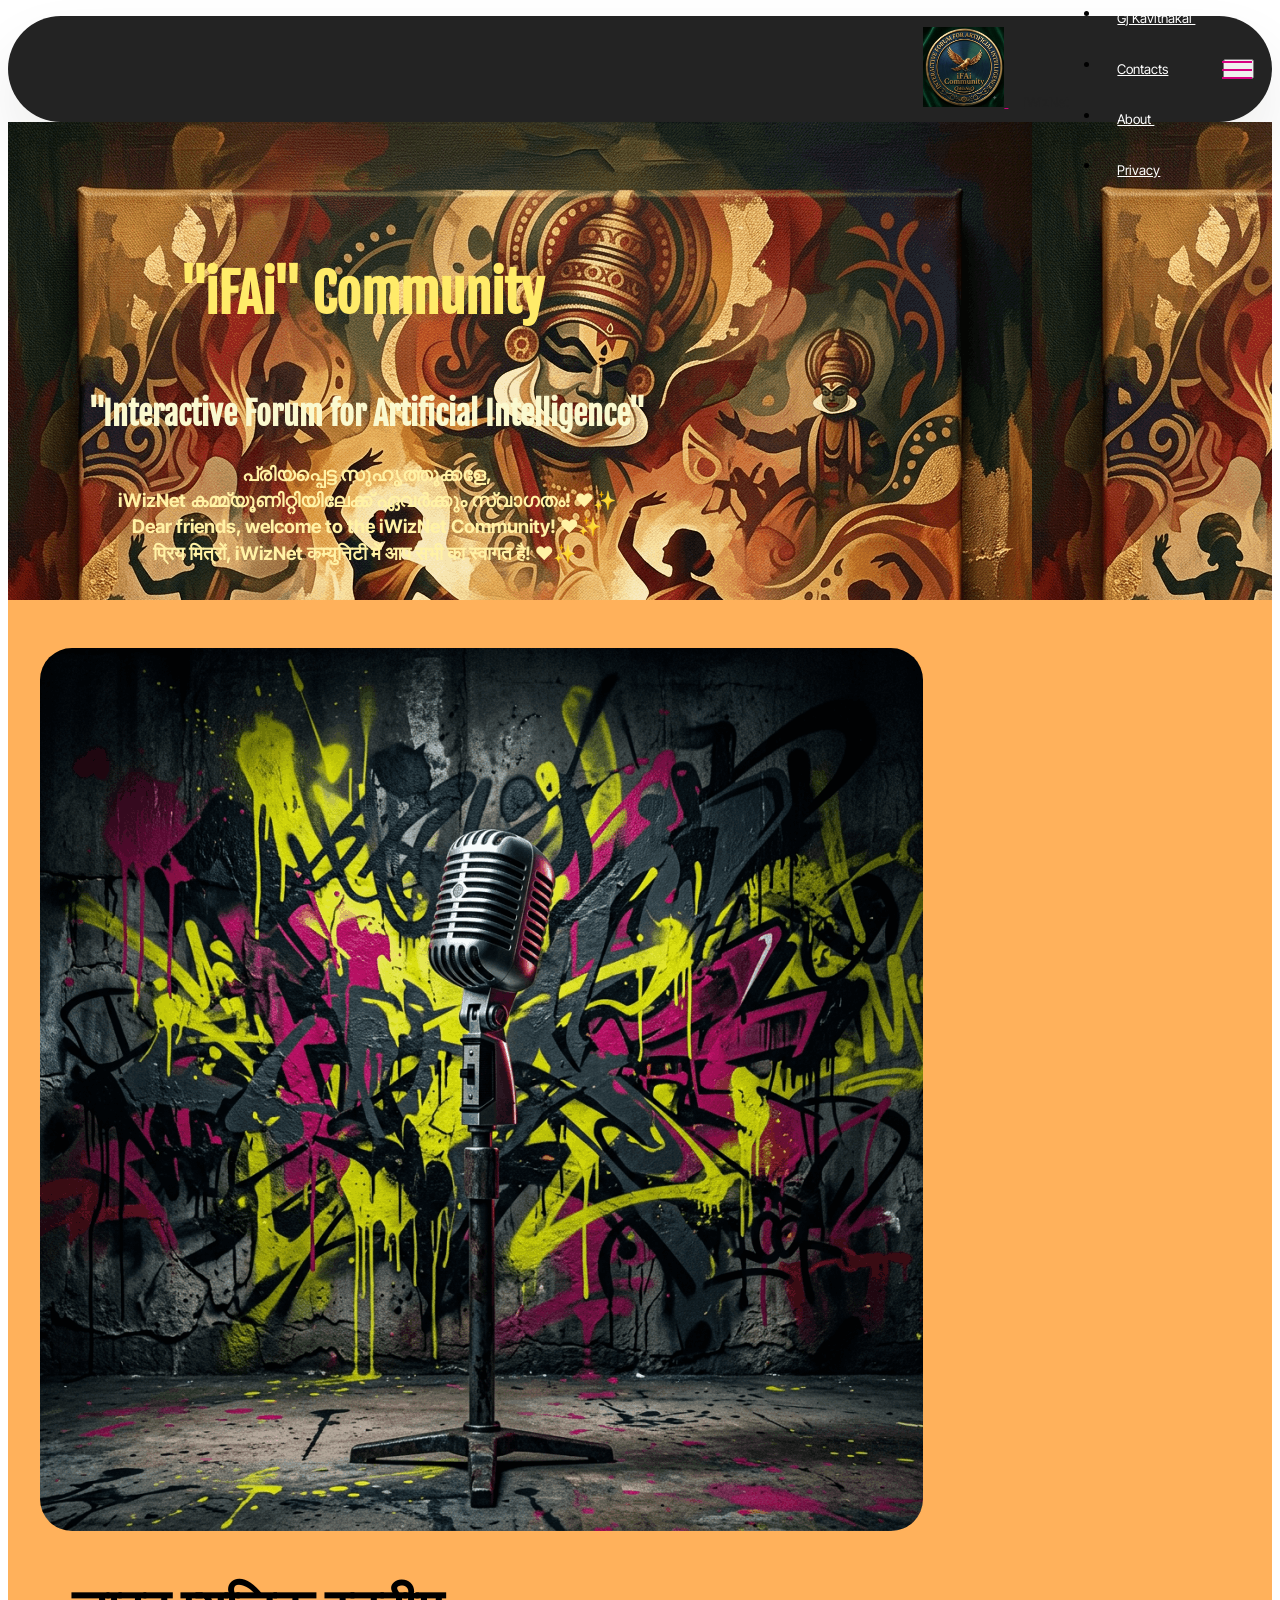
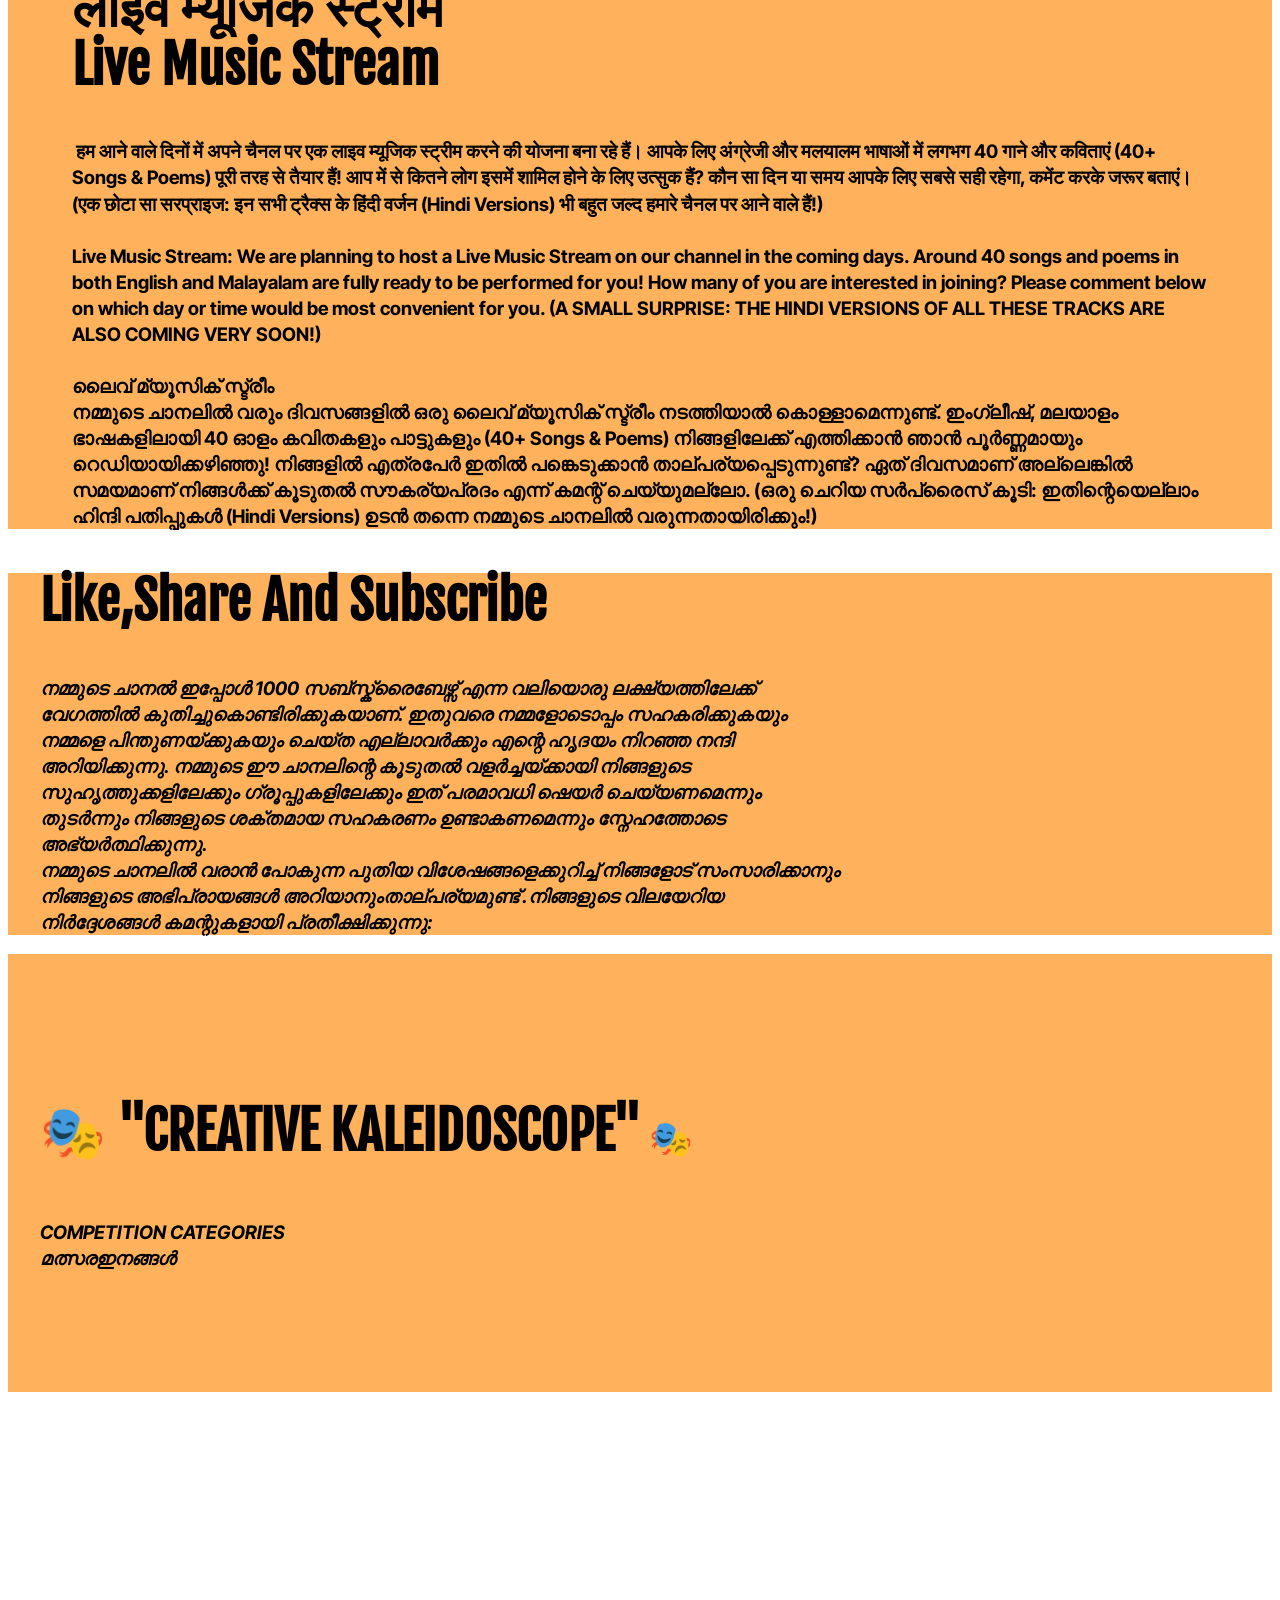
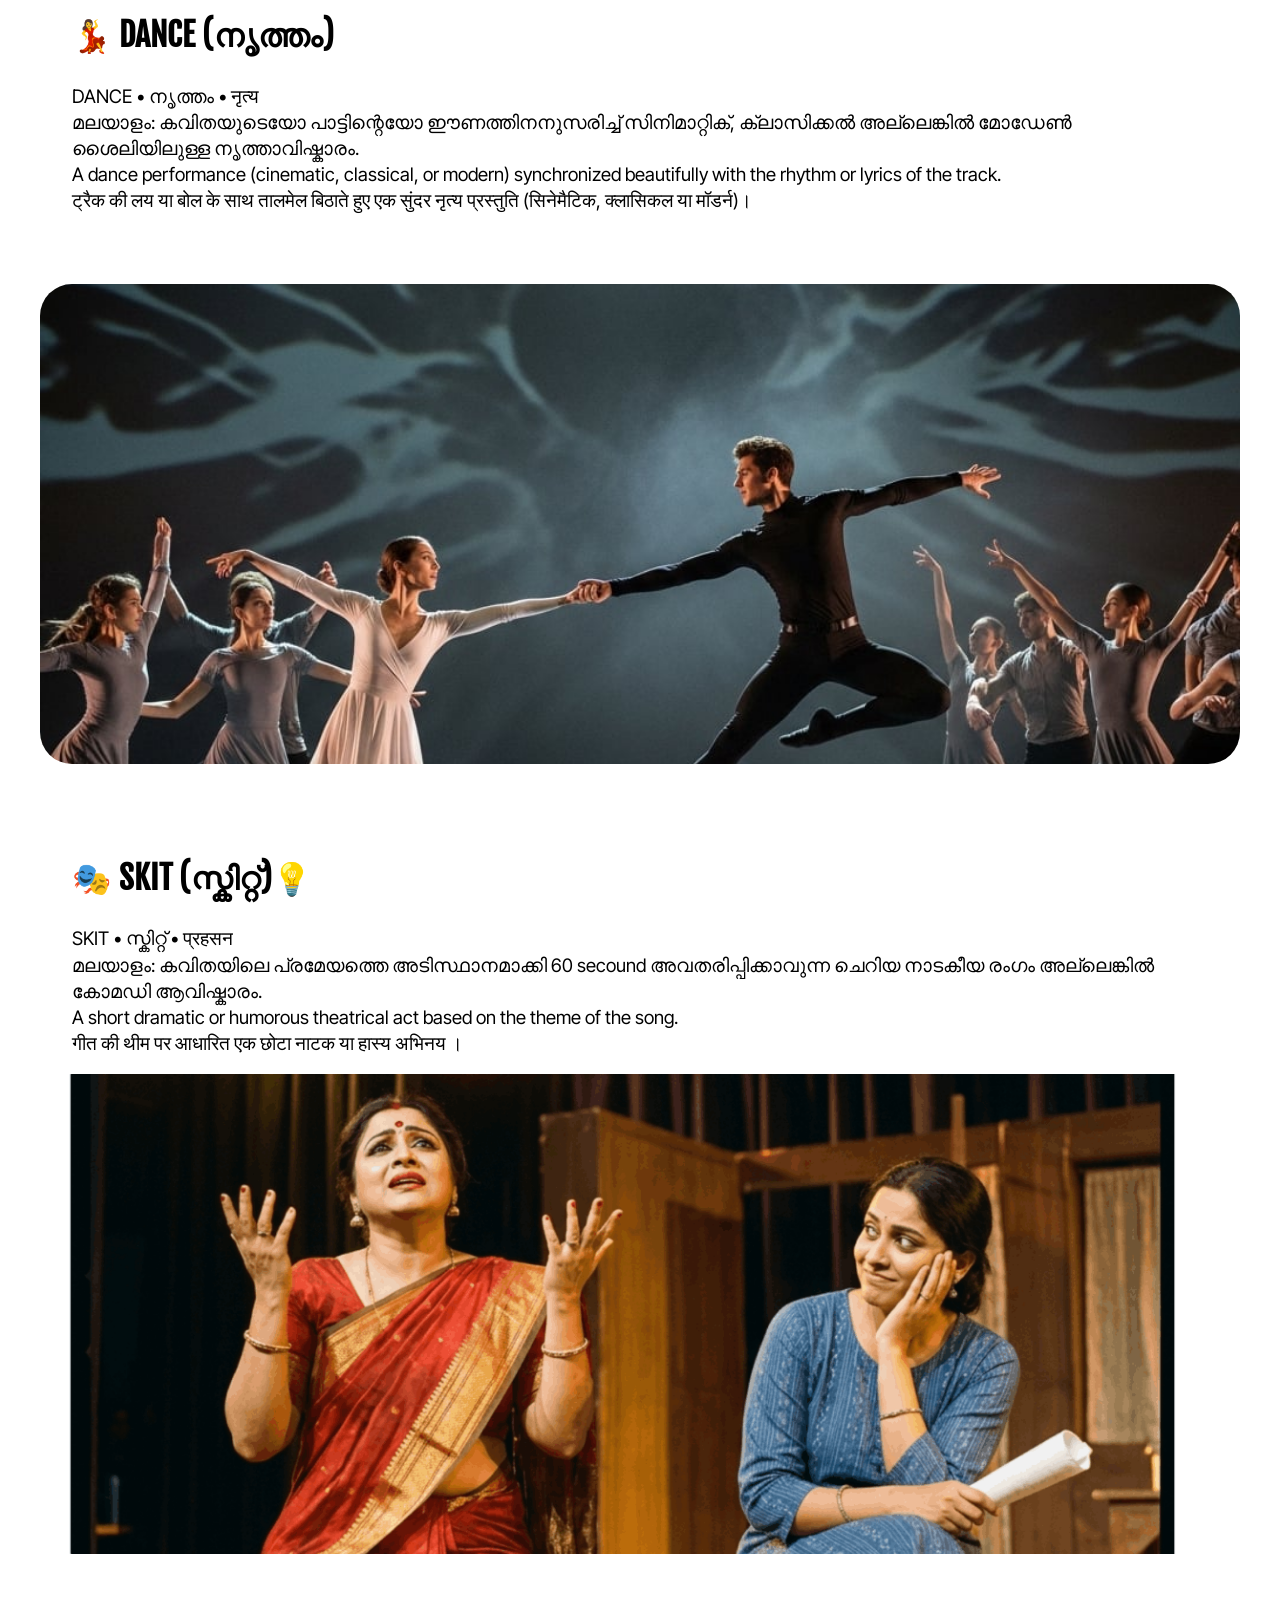
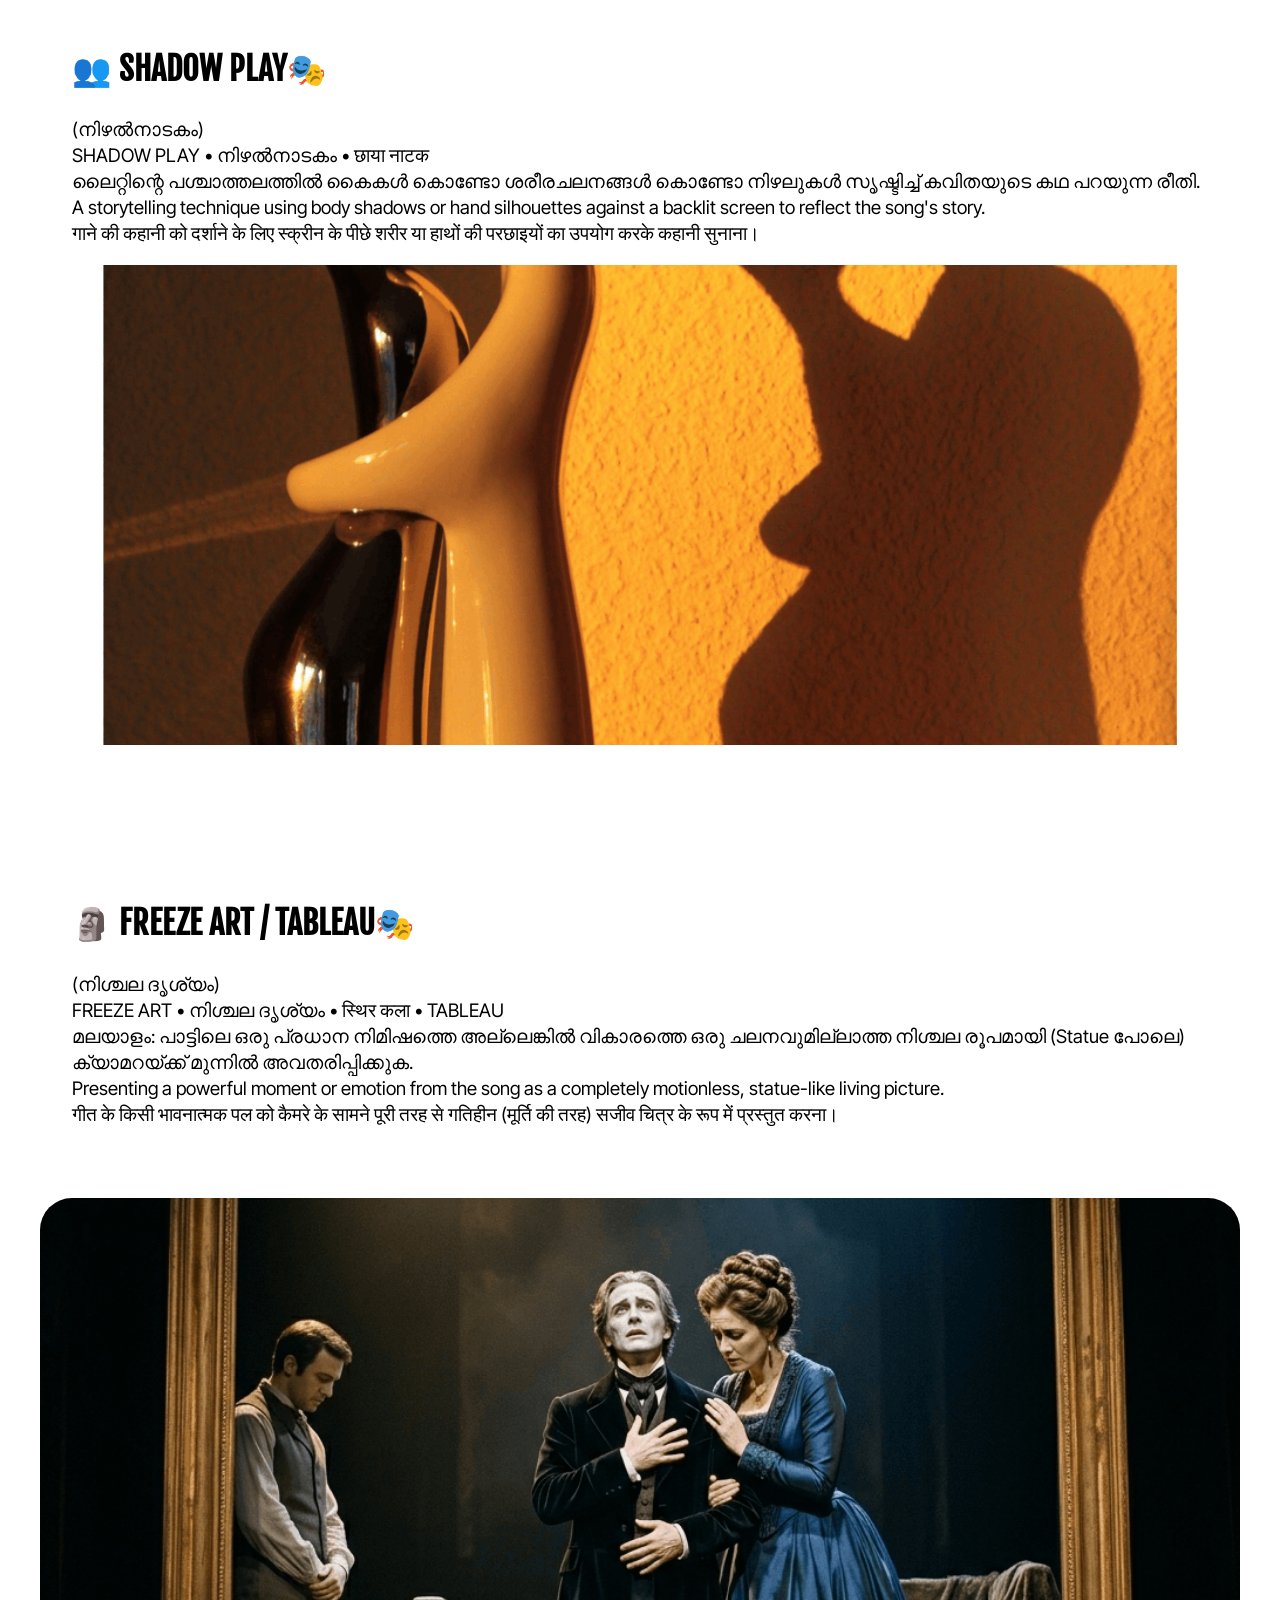
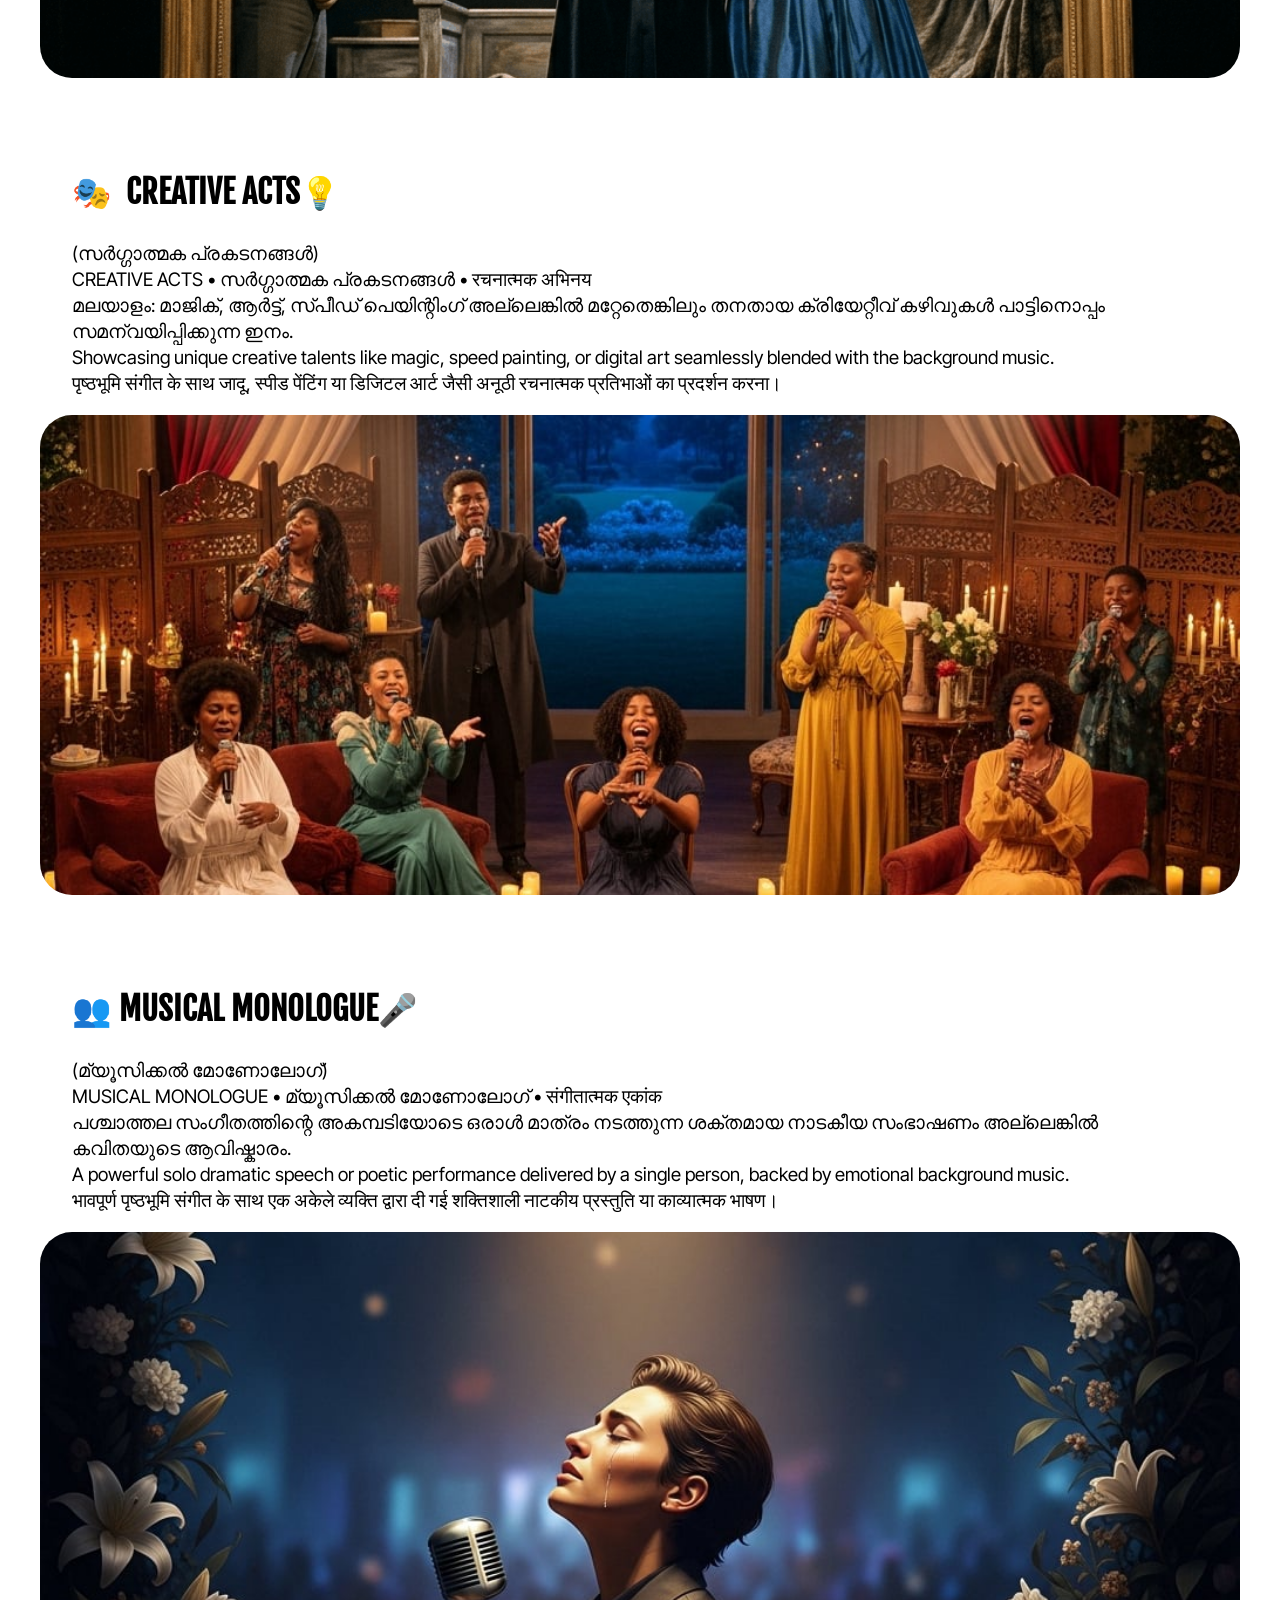
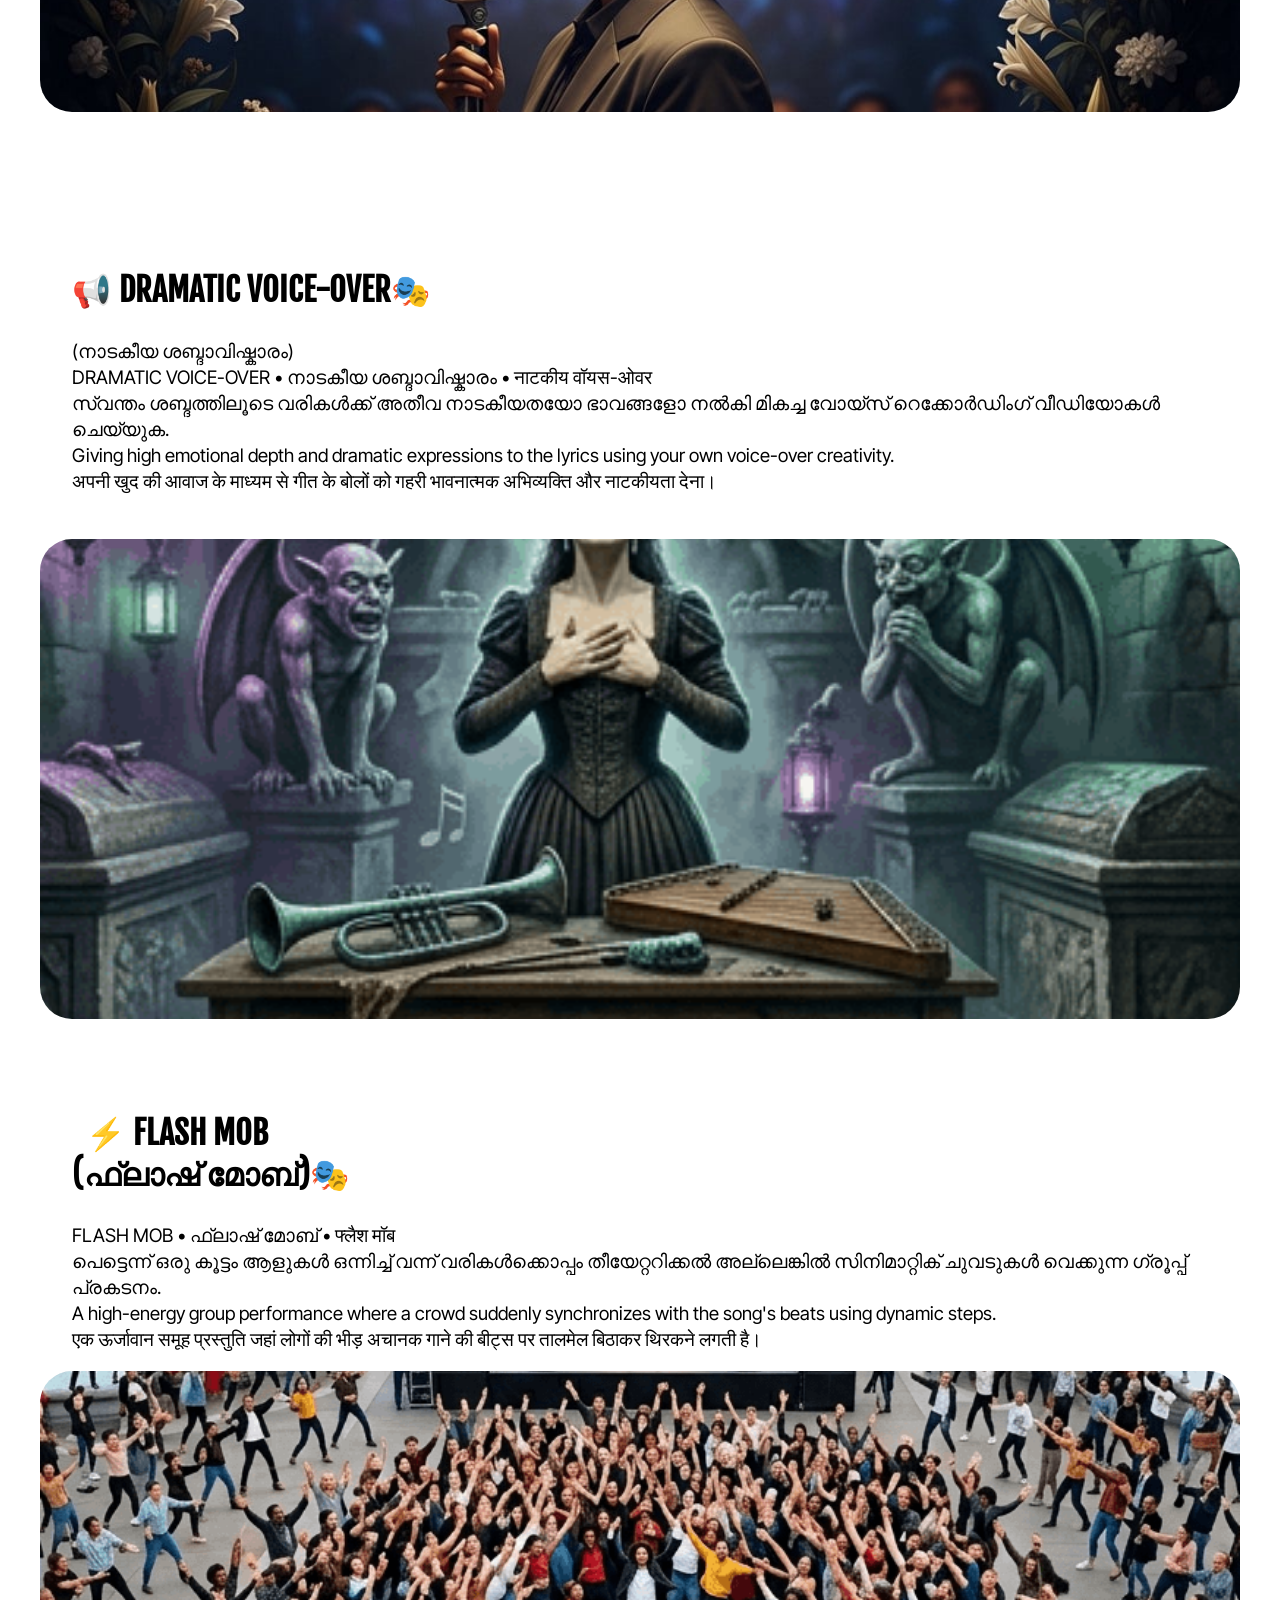
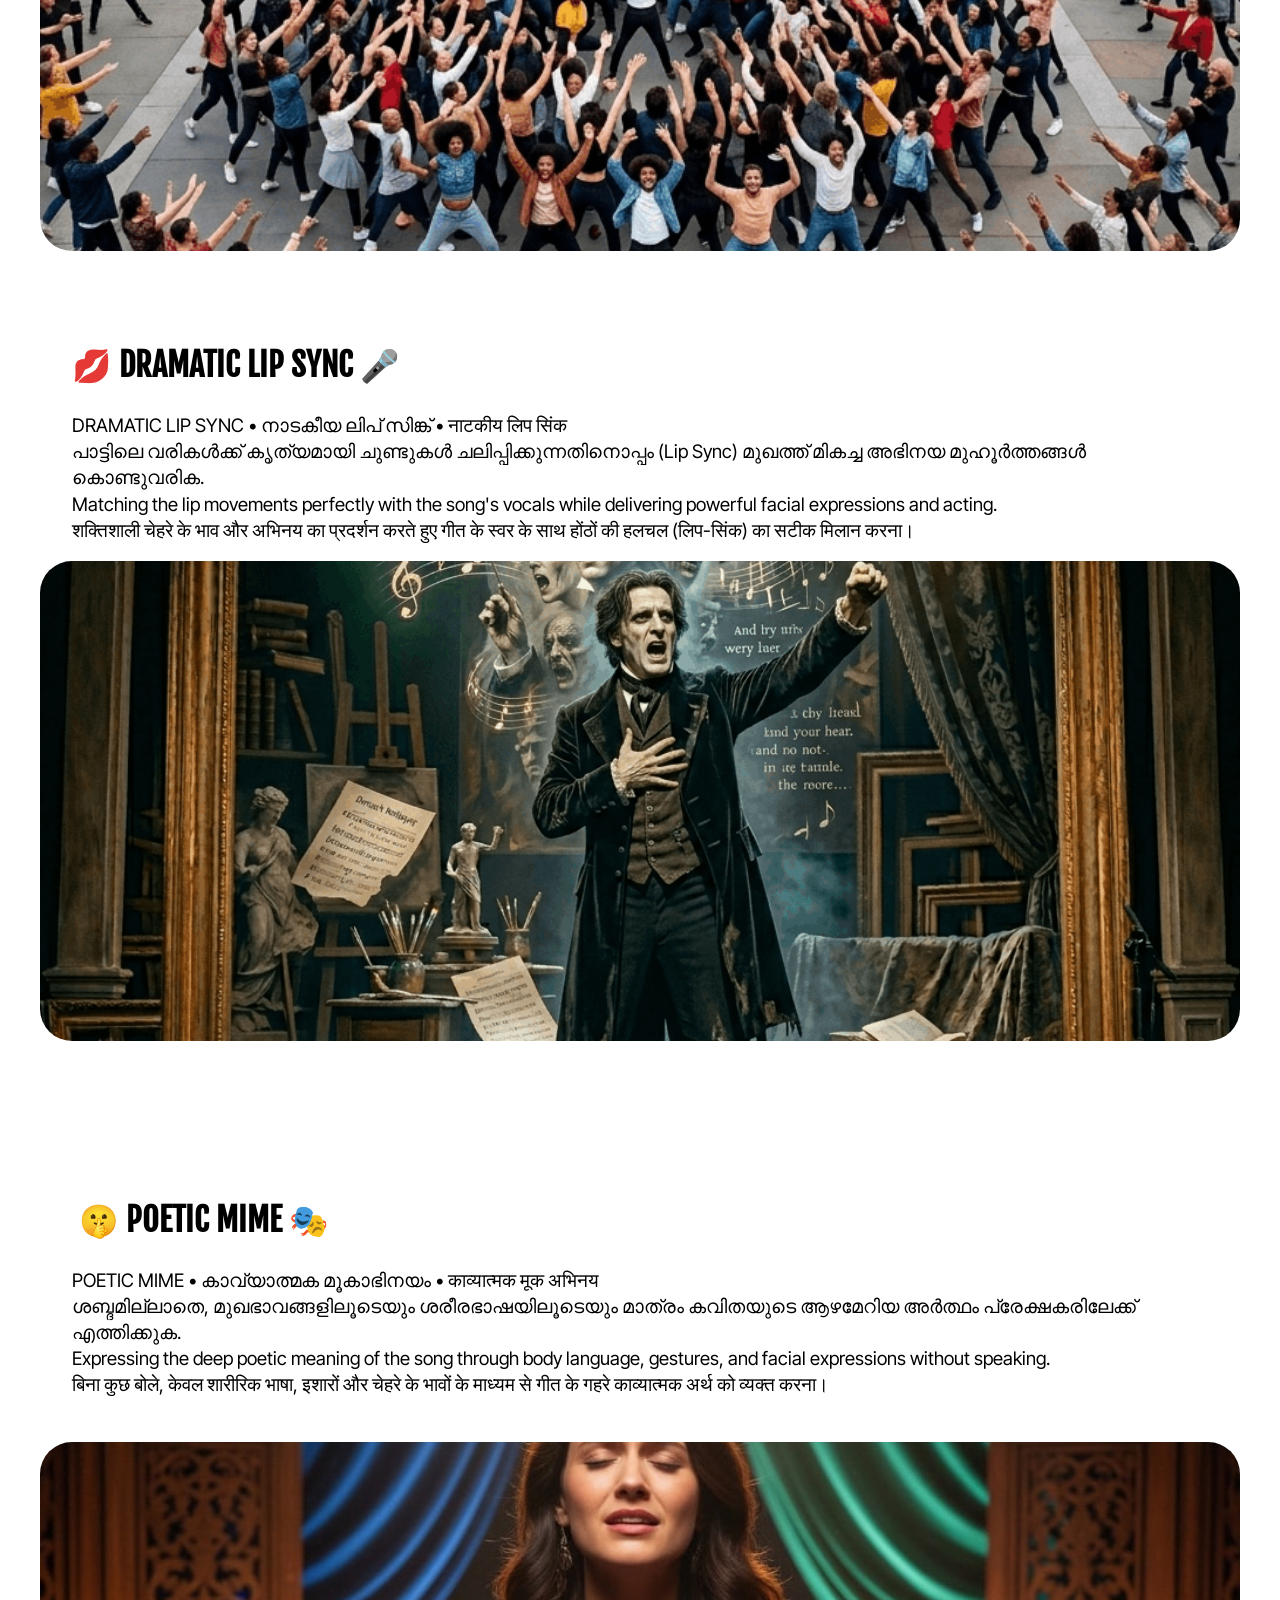
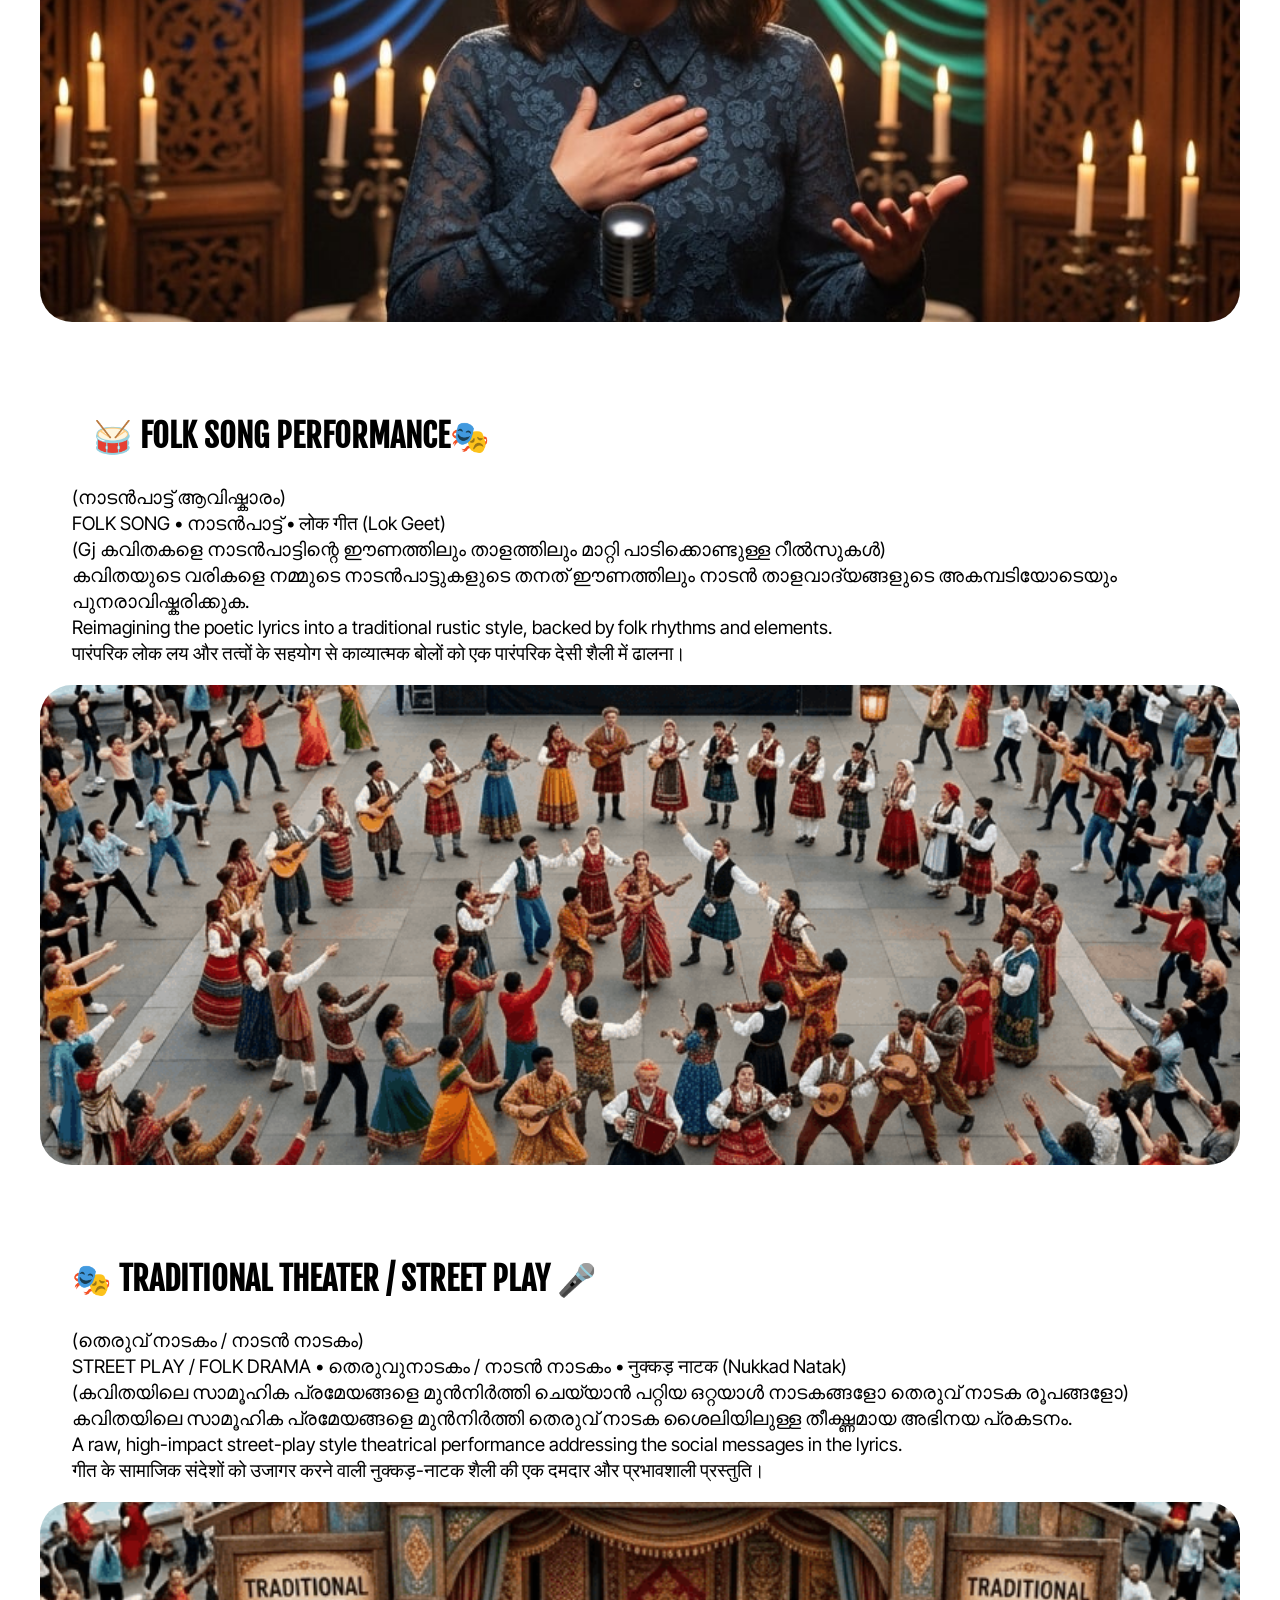
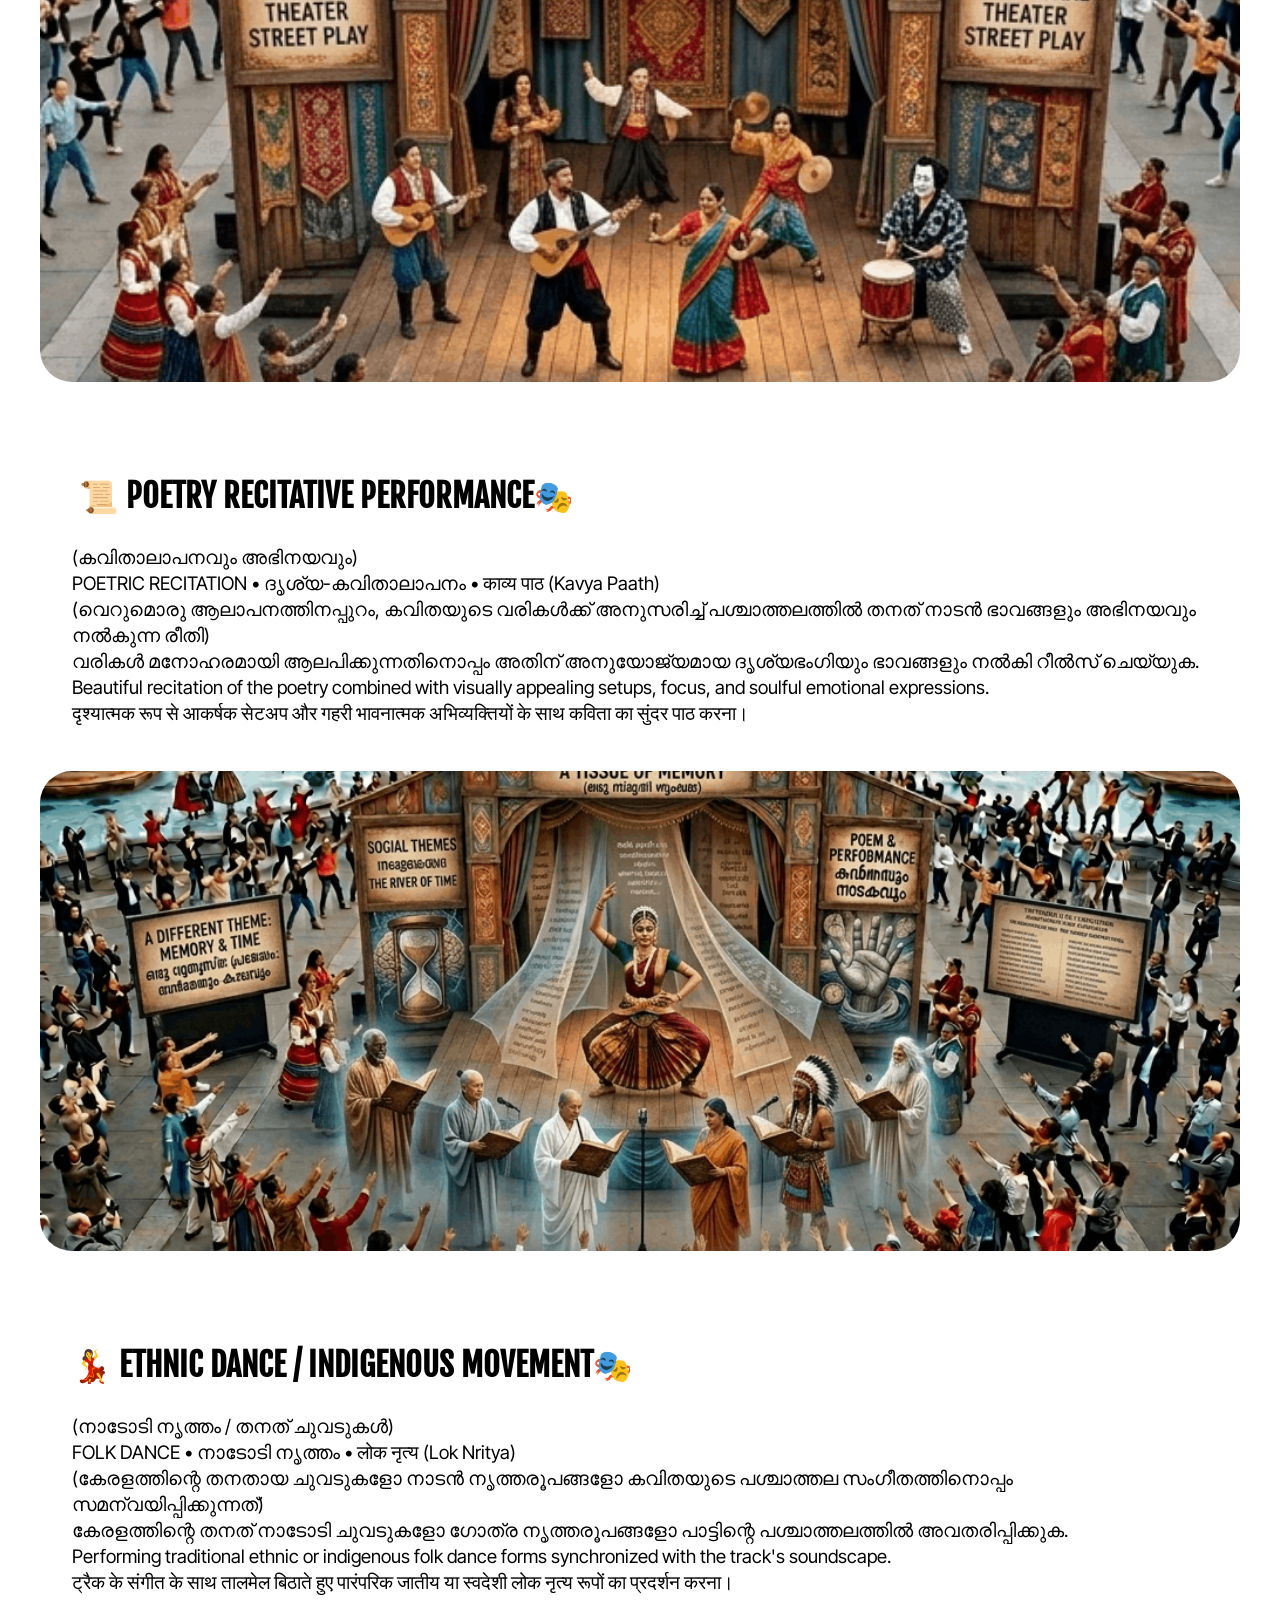
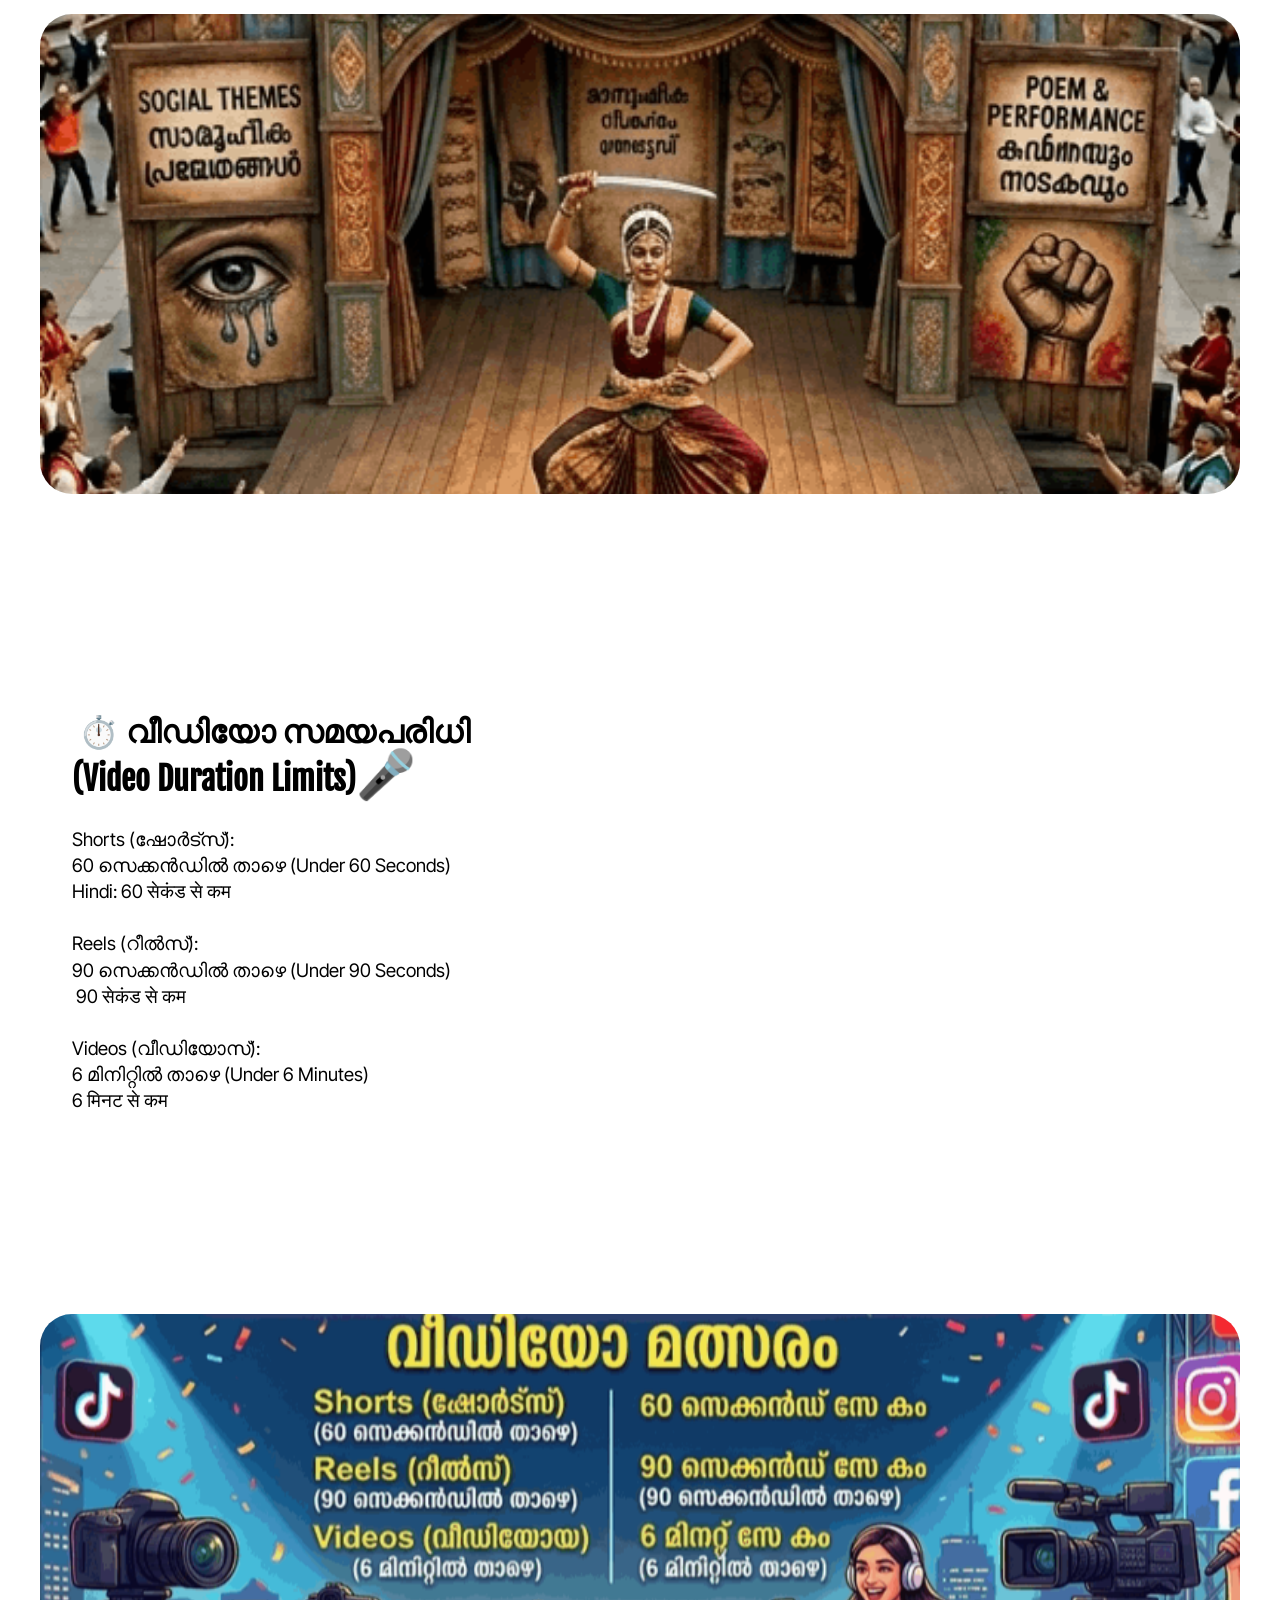
==== commit 52e76aeb: "Add files via upload" ====
--- a/index.html
+++ b/index.html
@@ -6,7 +6,7 @@
   <meta http-equiv="X-UA-Compatible" content="IE=edge">
   <meta name="generator" content="Mobirise v6.1.12, mobirise.com">
   <meta name="viewport" content="width=device-width, initial-scale=1, minimum-scale=1">
-  <link rel="shortcut icon" href="assets/images/ifai20logo-160x160.png" type="image/x-icon">
+  <link rel="shortcut icon" href="assets/images/gemini-generated-image-ad0jnaad0jnaad0j-160x157.png" type="image/x-icon">
   <meta name="description" content="">
   
   
@@ -25,7 +25,7 @@
   <noscript><link rel="stylesheet" href="https://fonts.googleapis.com/css?family=Michroma:400&display=swap"></noscript>
   <link rel="preload" href="https://fonts.googleapis.com/css?family=Inter+Tight:100,200,300,400,500,600,700,800,900,100i,200i,300i,400i,500i,600i,700i,800i,900i&display=swap" as="style" onload="this.onload=null;this.rel='stylesheet'">
   <noscript><link rel="stylesheet" href="https://fonts.googleapis.com/css?family=Inter+Tight:100,200,300,400,500,600,700,800,900,100i,200i,300i,400i,500i,600i,700i,800i,900i&display=swap"></noscript>
-  <link rel="preload" as="style" href="assets/mobirise/css/mbr-additional.css?v=OW67o1"><link rel="stylesheet" href="assets/mobirise/css/mbr-additional.css?v=OW67o1" type="text/css">
+  <link rel="preload" as="style" href="assets/mobirise/css/mbr-additional.css?v=sFgne2"><link rel="stylesheet" href="assets/mobirise/css/mbr-additional.css?v=sFgne2" type="text/css">
 
   
   
@@ -41,7 +41,7 @@
 			<div class="navbar-brand">
 				<span class="navbar-logo">
 					<a href="index.html#top">
-						<img src="assets/images/ifai20logo-160x160.png" alt="Mobirise Website Builder" style="height: 5rem;">
+						<img src="assets/images/gemini-generated-image-ad0jnaad0jnaad0j-160x157.png" alt="Mobirise Website Builder" style="height: 5rem;">
 					</a>
 				</span>
 				<span class="navbar-caption-wrap"><a class="navbar-caption text-black text-primary display-4" href="index.html#header05-1">iWizNet</a></span>
@@ -72,13 +72,13 @@
 
 <section data-bs-version="5.1" class="header16 cid-vlX2hwx3OK mbr-fullscreen mbr-parallax-background" id="header17-6j">
   
-  <div class="mbr-overlay" style="opacity: 0.5; background-color: rgb(0, 0, 0);"></div>
+  <div class="mbr-overlay" style="opacity: 0.3; background-color: rgb(0, 0, 0);"></div>
   <div class="container-fluid">
     <div class="row">
       <div class="content-wrap col-12 col-md-12">
         <h4 class="mbr-section-title mbr-fonts-style mbr-white mb-4 display-1">
           <br><strong>"iFAi" Community&nbsp;</strong></h4>
-        <h2 class="mbr-section-subtitle mbr-fonts-style mbr-white mb-4 display-2"><strong>"iWizNet Fusion of Artificial Intelligence"</strong></h2>
+        <h2 class="mbr-section-subtitle mbr-fonts-style mbr-white mb-4 display-2"><strong>"Interactive Forum for Artificial Intelligence"</strong></h2>
         <p class="mbr-fonts-style mbr-text mbr-white mb-4 display-7"><strong>പ്രിയപ്പെട്ട സുഹൃത്തുക്കളേ,<br>iWizNet കമ്മ്യൂണിറ്റിയിലേക്ക് ഏവർക്കും സ്വാഗതം! ❤️✨<br>Dear friends, welcome to the iWizNet Community! ❤️✨<br>प्रिय मित्रों, iWizNet कम्युनिटी में आप सभी का स्वागत है! ❤️✨&nbsp;</strong><br></p>
         
       </div>
@@ -86,11 +86,11 @@
   </div>
 </section>
 
-<section data-bs-version="5.1" class="header1 cid-vlVIPBI0sb mbr-parallax-background" id="header01-6g">
-	
-
-	
-	<div class="mbr-overlay" style="opacity: 0.3; background-color: rgb(255, 235, 105);"></div>
+<section data-bs-version="5.1" class="header1 cid-vlVIPBI0sb" id="header01-6g">
+	
+
+	
+	
 
 	<div class="container-fluid">
 		<div class="row justify-content-center">
@@ -110,11 +110,11 @@
 	</div>
 </section>
 
-<section data-bs-version="5.1" class="header13 cid-vlVGRTlpIc mbr-fullscreen mbr-parallax-background" id="header13-6f">
-  
-
-  
-  <div class="mbr-overlay" style="opacity: 0.2; background-color: rgb(255, 255, 255);"></div>
+<section data-bs-version="5.1" class="header13 cid-vlVGRTlpIc mbr-fullscreen" id="header13-6f">
+  
+
+  
+  
 
   <div class="align-center container-fluid">
     <div class="row justify-content-center">
@@ -132,11 +132,10 @@
   </div>
 </section>
 
-<section data-bs-version="5.1" class="article11 cid-vmNo3Ajvw0" data-bg-video="https://vimeo.com/428046504" id="article11-6w">
-    
-
-    <div class="mbr-fallback-image disabled">
-    </div>
+<section data-bs-version="5.1" class="article11 cid-vmNo3Ajvw0" id="article11-6w">
+    
+
+    
     
     <div class="container">
         <div class="row justify-content-center">
@@ -505,12 +504,11 @@
     </div>
 </section>
 
-<section data-bs-version="5.1" class="features035 cid-vjn6uMKW7S mbr-parallax-background" id="features035-3a">
-	
-
-	
-	<div class="mbr-overlay" style="opacity: 0.5; background-color: rgb(255, 242, 165);">
-	</div>
+<section data-bs-version="5.1" class="features035 cid-vjn6uMKW7S" id="features035-3a">
+	
+
+	
+	
 	<div class="container-fluid">
 		<div class="row">
 			<div class="col-12 col-lg-9 active">
@@ -527,11 +525,11 @@
 	</div>
 </section>
 
-<section data-bs-version="5.1" class="features5 cid-vlX9TmDpOx mbr-parallax-background" id="features05-6k">
-  
-
-  
-  <div class="mbr-overlay" style="opacity: 0.5; background-color: rgb(255, 255, 255);"></div>
+<section data-bs-version="5.1" class="features5 cid-vlX9TmDpOx" id="features05-6k">
+  
+
+  
+  
   <div class="container">
     <div class="row mb-5 justify-content-center">
       <div class="col-12 content-head">
@@ -830,7 +828,7 @@
 				</div>
 			</div>
 			<div class="col-12 col-lg-3 active">
-				<div class="mbr-section-btn"><a class="btn btn-info display-1" href="https://tally.so/r/vGEJpD" target="_blank">JOIN NOW</a></div>
+				<div class="mbr-section-btn"><a class="btn btn-info display-2" href="https://tally.so/r/vGEJpD" target="_blank">JOIN NOW</a></div>
 			</div>
 		</div>
 	</div>
@@ -846,20 +844,20 @@
 					<div class="row justify-content-center mb-5">
 						<div class="col-12 content-head">
 							<div class="mbr-section-head">
-								<h1 class="mbr-section-title mbr-fonts-style align-center mb-0 display-1">Q &amp; A- QUESTIONS &amp; ANSWERS</h1>
+								<h1 class="mbr-section-title mbr-fonts-style align-center mb-0 display-2">Q &amp; A- QUESTIONS &amp; ANSWERS</h1>
 								
 							</div>
 						</div>
 					</div>
-					<div id="bootstrap-accordion_26" class="panel-group accordionStyles accordion" role="tablist" aria-multiselectable="true">
-						<div class="card">
-							<div class="card-header" role="tab" id="headingOne">
-								<a role="button" class="panel-title collapsed" data-toggle="collapse" data-bs-toggle="collapse" data-core="" href="#collapse1_26" aria-expanded="false" aria-controls="collapse1">
+					<div id="bootstrap-accordion_27" class="panel-group accordionStyles accordion" role="tablist" aria-multiselectable="true">
+						<div class="card">
+							<div class="card-header" role="tab" id="headingOne">
+								<a role="button" class="panel-title collapsed" data-toggle="collapse" data-bs-toggle="collapse" data-core="" href="#collapse1_27" aria-expanded="false" aria-controls="collapse1">
 									<h6 class="panel-title-edit mbr-semibold mbr-fonts-style mb-0 display-4">Q1. ആർക്കൊക്കെ ഈ മത്സരത്തിൽ പങ്കെടുക്കാം?Who can participate?</h6>
 									<span class="sign mbr-iconfont mobi-mbri-arrow-down"></span>
 								</a>
 							</div>
-							<div id="collapse1_26" class="panel-collapse noScroll collapse" role="tabpanel" aria-labelledby="headingOne" data-parent="#accordion" data-bs-parent="#bootstrap-accordion_26">
+							<div id="collapse1_27" class="panel-collapse noScroll collapse" role="tabpanel" aria-labelledby="headingOne" data-parent="#accordion" data-bs-parent="#bootstrap-accordion_27">
 								<div class="panel-body">
 									<p class="mbr-fonts-style panel-text display-4">
 										Ans: പ്രായഭേദമന്യേ ആർക്കും ഈ മത്സരത്തിൽ പങ്കുചേരാവുന്നതാണ്. കലയെയും കവിതയെയും സ്നേഹിക്കുന്ന എല്ലാവരെയും ഞങ്ങൾ സ്വാഗതം ചെയ്യുന്നു.&nbsp;<br></p>
@@ -868,12 +866,12 @@
 						</div>
 						<div class="card">
 							<div class="card-header" role="tab" id="headingOne">
-								<a role="button" class="panel-title collapsed" data-toggle="collapse" data-bs-toggle="collapse" data-core="" href="#collapse2_26" aria-expanded="false" aria-controls="collapse2">
+								<a role="button" class="panel-title collapsed" data-toggle="collapse" data-bs-toggle="collapse" data-core="" href="#collapse2_27" aria-expanded="false" aria-controls="collapse2">
 									<h6 class="panel-title-edit mbr-semibold mbr-fonts-style mb-0 display-4">Q2. ഒരു വ്യക്തിക്ക് ഒന്നിലധികം വീഡിയോകൾ അയക്കാമോ?Can I submit multiple entries?</h6>
 									<span class="sign mbr-iconfont mobi-mbri-arrow-down"></span>
 								</a>
 							</div>
-							<div id="collapse2_26" class="panel-collapse noScroll collapse" role="tabpanel" aria-labelledby="headingOne" data-parent="#accordion" data-bs-parent="#bootstrap-accordion_26">
+							<div id="collapse2_27" class="panel-collapse noScroll collapse" role="tabpanel" aria-labelledby="headingOne" data-parent="#accordion" data-bs-parent="#bootstrap-accordion_27">
 								<div class="panel-body">
 									<p class="mbr-fonts-style panel-text display-4"><br>Ans: അതെ. വ്യത്യസ്തമായ ആശയങ്ങളിലുള്ള ഒന്നിലധികം വീഡിയോകൾ നിങ്ങൾക്ക് സമർപ്പിക്കാവുന്നതാണ്.</p>
 								</div>
@@ -881,12 +879,12 @@
 						</div>
 						<div class="card">
 							<div class="card-header" role="tab" id="headingOne">
-								<a role="button" class="panel-title collapsed" data-toggle="collapse" data-bs-toggle="collapse" data-core="" href="#collapse3_26" aria-expanded="false" aria-controls="collapse3">
+								<a role="button" class="panel-title collapsed" data-toggle="collapse" data-bs-toggle="collapse" data-core="" href="#collapse3_27" aria-expanded="false" aria-controls="collapse3">
 									<h6 class="panel-title-edit mbr-semibold mbr-fonts-style mb-0 display-4">Q3.എങ്ങനെയുള്ള കണ്ടന്റുകളാണ് അയക്കേണ്ടത്?(What kind of content to submit?)</h6>
 									<span class="sign mbr-iconfont mobi-mbri-arrow-down"></span>
 								</a>
 							</div>
-							<div id="collapse3_26" class="panel-collapse noScroll collapse" role="tabpanel" aria-labelledby="headingOne" data-parent="#accordion" data-bs-parent="#bootstrap-accordion_26">
+							<div id="collapse3_27" class="panel-collapse noScroll collapse" role="tabpanel" aria-labelledby="headingOne" data-parent="#accordion" data-bs-parent="#bootstrap-accordion_27">
 								<div class="panel-body">
 									<p class="mbr-fonts-style panel-text display-4">Gj കവിതകളിലെ വരികളോ സംഗീതമോ പശ്ചാത്തലമാക്കി തയ്യാറാക്കുന്ന ഏത് സർഗ്ഗാത്മക സൃഷ്ടിയും നിങ്ങൾക്ക് സമർപ്പിക്കാം. പ്രധാനമായും താഴെ പറയുന്നവ ഉൾപ്പെടുത്താം:<br><br>നൃത്തം (Dance): കവിതയുടെ താളത്തിനൊത്തുള്ള ക്ലാസിക്കൽ, സിനിമാറ്റിക് അല്ലെങ്കിൽ ഫ്രീസ്റ്റൈൽ നൃത്തങ്ങൾ.<br><br>അഭിനയം / സ്കിറ്റുകൾ (Acting &amp; Skits): കവിതയിലെ വരികൾക്ക് ദൃശ്യാവിഷ്കാരം നൽകുന്ന ലഘുനാടകങ്ങൾ അല്ലെങ്കിൽ മോണോ ആക്ട്.<br><br>ലിപ് സിങ്ക് &amp; എക്സ്പ്രഷൻ (Lip-sync &amp; Expressions): വരികളുടെ അർത്ഥം ഉൾക്കൊണ്ടുകൊണ്ടുള്ള ഭാവപ്രകടനങ്ങൾ (Expressions).<br><br>സിനിമാറ്റിക് വിഷ്വൽസ് (Cinematic Visuals): കവിതയുടെ പശ്ചാത്തലത്തിൽ മനോഹരമായ പ്രകൃതിദൃശ്യങ്ങളോ മറ്റ് ദൃശ്യങ്ങളോ കോർത്തിണക്കിയുള്ള വീഡിയോകൾ.<br><br>പെയിന്റിംഗ് / കാലിഗ്രാഫി (Art &amp; Calligraphy): കവിത കേൾക്കുമ്പോൾ തത്സമയം വരയ്ക്കുന്ന ചിത്രങ്ങളോ വരികൾ മനോഹരമായി എഴുതുന്ന വീഡിയോകളോ.</p>
 								</div>
@@ -894,12 +892,12 @@
 						</div>
 						<div class="card">
 							<div class="card-header" role="tab" id="headingOne">
-								<a role="button" class="panel-title collapsed" data-toggle="collapse" data-bs-toggle="collapse" data-core="" href="#collapse4_26" aria-expanded="false" aria-controls="collapse4">
+								<a role="button" class="panel-title collapsed" data-toggle="collapse" data-bs-toggle="collapse" data-core="" href="#collapse4_27" aria-expanded="false" aria-controls="collapse4">
 									<h6 class="panel-title-edit mbr-semibold mbr-fonts-style mb-0 display-4">Q4.Can I submit other content? (മറ്റു കണ്ടന്റുകൾ സബ്മിറ്റ് ചെയ്യാമോ?)</h6>
 									<span class="sign mbr-iconfont mobi-mbri-arrow-down"></span>
 								</a>
 							</div>
-							<div id="collapse4_26" class="panel-collapse noScroll collapse" role="tabpanel" aria-labelledby="headingOne" data-parent="#accordion" data-bs-parent="#bootstrap-accordion_26">
+							<div id="collapse4_27" class="panel-collapse noScroll collapse" role="tabpanel" aria-labelledby="headingOne" data-parent="#accordion" data-bs-parent="#bootstrap-accordion_27">
 								<div class="panel-body">
 									<p class="mbr-fonts-style panel-text display-4">പ്രത്യേകം ശ്രദ്ധിക്കാൻ:
 <br>പ്രമേയം (Theme): വീഡിയോ എന്തുതന്നെയായാലും അതിന്റെ അടിസ്ഥാനം Gj കവിതകൾ ആയിരിക്കണം.
@@ -912,13 +910,13 @@
 						</div>
 						<div class="card">
 							<div class="card-header" role="tab" id="headingOne">
-								<a role="button" class="panel-title collapsed" data-toggle="collapse" data-bs-toggle="collapse" data-core="" href="#collapse5_26" aria-expanded="false" aria-controls="collapse5">
+								<a role="button" class="panel-title collapsed" data-toggle="collapse" data-bs-toggle="collapse" data-core="" href="#collapse5_27" aria-expanded="false" aria-controls="collapse5">
 									<h6 class="panel-title-edit mbr-semibold mbr-fonts-style mb-0 display-4">Q5.Where should I upload my video?
 <div>(വീഡിയോകൾ എവിടെയാണ് അപ്‌ലോഡ് ചെയ്യേണ്ടത്?)</div></h6>
 									<span class="sign mbr-iconfont mobi-mbri-arrow-down"></span>
 								</a>
 							</div>
-							<div id="collapse5_26" class="panel-collapse noScroll collapse" role="tabpanel" aria-labelledby="headingOne" data-parent="#accordion" data-bs-parent="#bootstrap-accordion_26">
+							<div id="collapse5_27" class="panel-collapse noScroll collapse" role="tabpanel" aria-labelledby="headingOne" data-parent="#accordion" data-bs-parent="#bootstrap-accordion_27">
 								<div class="panel-body">
 									<p class="mbr-fonts-style panel-text display-4">നിങ്ങൾ തയ്യാറാക്കിയ വീഡിയോകൾ ഗൂഗിൾ ഡ്രൈവിലേക്ക് (Google Drive) അപ്ലോഡ് ചെയ്ത്, <br>അതിന്റെ ഡൗൺലോഡ് ലിങ്ക് നിങ്ങളുടെ രജിസ്റ്റർ ചെയ്ത ഇമെയിൽ ഐഡിയിൽ നിന്ന് iwiznet@gmail.com എന്ന ഇമെയിലിലേക്ക് അയക്കുക.<br></p>
 								</div>
@@ -926,16 +924,15 @@
 						</div>
 						<div class="card">
 							<div class="card-header" role="tab" id="headingOne">
-								<a role="button" class="panel-title collapsed" data-toggle="collapse" data-bs-toggle="collapse" data-core="" href="#collapse6_26" aria-expanded="false" aria-controls="collapse6">
+								<a role="button" class="panel-title collapsed" data-toggle="collapse" data-bs-toggle="collapse" data-core="" href="#collapse6_27" aria-expanded="false" aria-controls="collapse6">
 									<h6 class="panel-title-edit mbr-semibold mbr-fonts-style mb-0 display-4">Q6. What are the prizes for the winners?<div>(വിജയികൾക്കുള്ള സമ്മാനങ്ങൾ എന്തൊക്കെയാണ്?)</div></h6>
 									<span class="sign mbr-iconfont mobi-mbri-arrow-down"></span>
 								</a>
 							</div>
-							<div id="collapse6_26" class="panel-collapse noScroll collapse" role="tabpanel" aria-labelledby="headingOne" data-parent="#accordion" data-bs-parent="#bootstrap-accordion_26">
+							<div id="collapse6_27" class="panel-collapse noScroll collapse" role="tabpanel" aria-labelledby="headingOne" data-parent="#accordion" data-bs-parent="#bootstrap-accordion_27">
 								<div class="panel-body">
 									<p class="mbr-fonts-style panel-text display-4">
-										Ans: Exciting cash prizes and certificates await the winners. Specific details will be announced soon on our website and social media.<br>(വിജയികളെ കാത്തിരിക്കുന്നത് ആകർഷകമായ പണക്കിഴികളും സർട്ടിഫിക്കറ്റുകളുമാണ്. കൂടുതൽ വിവരങ്ങൾ ഉടൻ തന്നെ വെബ്‌സൈറ്റിലൂടെയും സോഷ്യൽ മീഡിയയിലൂടെയും അറിയിക്കുന്നതാണ്.)
-									</p>
+										Ans: Exciting cash prizes and certificates await the winners. Specific details will be announced soon on our website and social media.<br>(വിജയികളെ കാത്തിരിക്കുന്നത് ആകർഷകമായ പണക്കിഴികളും സർട്ടിഫിക്കറ്റുകളുമാണ്. കൂടുതൽ വിവരങ്ങൾ ഉടൻ തന്നെ വെബ്‌സൈറ്റിലൂടെയും സോഷ്യൽ മീഡിയയിലൂടെയും അറിയിക്കുന്നതാണ്.)<br>ഒന്നാം സമ്മാനം: ₹10,000&nbsp; ​രണ്ടാം സമ്മാനം: ₹7,500&nbsp; മൂന്നാം സമ്മാനം: ₹5,000<br>​എൻട്രികളുടെ വിഭാഗങ്ങളെ അടിസ്ഥാനമാക്കി  സംഘാടകർ   കൂടുതൽ സമ്മാനങ്ങൾ പ്രഖ്യാപിച്ചേക്കാം. ന്യായാധിപന്മാരുടെ തീരുമാനം അന്തിമവും നിർണ്ണായകവുമായിരിക്കും.<br></p>
 								</div>
 							</div>
 						</div>
@@ -954,15 +951,15 @@
 			<div class="col-12 col-md-12 col-lg-10 m-auto">
 				<div class="content">
 					
-					<div id="bootstrap-accordion_27" class="panel-group accordionStyles accordion" role="tablist" aria-multiselectable="true">
-						<div class="card">
-							<div class="card-header" role="tab" id="headingOne">
-								<a role="button" class="panel-title collapsed" data-toggle="collapse" data-bs-toggle="collapse" data-core="" href="#collapse1_27" aria-expanded="false" aria-controls="collapse1">
+					<div id="bootstrap-accordion_28" class="panel-group accordionStyles accordion" role="tablist" aria-multiselectable="true">
+						<div class="card">
+							<div class="card-header" role="tab" id="headingOne">
+								<a role="button" class="panel-title collapsed" data-toggle="collapse" data-bs-toggle="collapse" data-core="" href="#collapse1_28" aria-expanded="false" aria-controls="collapse1">
 									<h6 class="panel-title-edit mbr-semibold mbr-fonts-style mb-0 display-4">Q7. When is the last date to submit the entry?<div>(വീഡിയോകൾ സമർപ്പിക്കേണ്ട അവസാന തീയതി എന്നാണ്?)</div></h6>
 									<span class="sign mbr-iconfont mobi-mbri-arrow-down"></span>
 								</a>
 							</div>
-							<div id="collapse1_27" class="panel-collapse noScroll collapse" role="tabpanel" aria-labelledby="headingOne" data-parent="#accordion" data-bs-parent="#bootstrap-accordion_27">
+							<div id="collapse1_28" class="panel-collapse noScroll collapse" role="tabpanel" aria-labelledby="headingOne" data-parent="#accordion" data-bs-parent="#bootstrap-accordion_28">
 								<div class="panel-body">
 									<p class="mbr-fonts-style panel-text display-4">Ans: എൻട്രികൾ സമർപ്പിക്കാൻ അവസാന തീയതി എന്നൊന്നില്ല എപ്പോൾ വേണമെങ്കിലും സമർപ്പിക്കാം&nbsp;</p>
 								</div>
@@ -970,12 +967,12 @@
 						</div>
 						<div class="card">
 							<div class="card-header" role="tab" id="headingOne">
-								<a role="button" class="panel-title collapsed" data-toggle="collapse" data-bs-toggle="collapse" data-core="" href="#collapse2_27" aria-expanded="false" aria-controls="collapse2">
+								<a role="button" class="panel-title collapsed" data-toggle="collapse" data-bs-toggle="collapse" data-core="" href="#collapse2_28" aria-expanded="false" aria-controls="collapse2">
 									<h6 class="panel-title-edit mbr-semibold mbr-fonts-style mb-0 display-4">Q8. Can we use any video editing apps?<div>(ഏത് വീഡിയോ എഡിറ്റിംഗ് ആപ്പുകളും ഉപയോഗിക്കാമോ?)</div></h6>
 									<span class="sign mbr-iconfont mobi-mbri-arrow-down"></span>
 								</a>
 							</div>
-							<div id="collapse2_27" class="panel-collapse noScroll collapse" role="tabpanel" aria-labelledby="headingOne" data-parent="#accordion" data-bs-parent="#bootstrap-accordion_27">
+							<div id="collapse2_28" class="panel-collapse noScroll collapse" role="tabpanel" aria-labelledby="headingOne" data-parent="#accordion" data-bs-parent="#bootstrap-accordion_28">
 								<div class="panel-body">
 									<p class="mbr-fonts-style panel-text display-4">Ans: Yes, you can use any editing software like CapCut, InShot, or Premiere Pro. However, make sure there are no watermarks from other apps (like TikTok).<br>(അതെ, നിങ്ങൾക്ക് ഇഷ്ടമുള്ള എഡിറ്റിംഗ് ആപ്പുകൾ ഉപയോഗിക്കാം. പക്ഷേ, മറ്റ് ആപ്പുകളുടെ വാട്ടർമാർക്കുകൾ വീഡിയോയിൽ ഉണ്ടാകാൻ പാടില്ല.)</p>
 								</div>
@@ -983,12 +980,12 @@
 						</div>
 						<div class="card">
 							<div class="card-header" role="tab" id="headingOne">
-								<a role="button" class="panel-title collapsed" data-toggle="collapse" data-bs-toggle="collapse" data-core="" href="#collapse3_27" aria-expanded="false" aria-controls="collapse3">
+								<a role="button" class="panel-title collapsed" data-toggle="collapse" data-bs-toggle="collapse" data-core="" href="#collapse3_28" aria-expanded="false" aria-controls="collapse3">
 									<h6 class="panel-title-edit mbr-semibold mbr-fonts-style mb-0 display-4">Q9. Is there any registration fee?(രജിസ്ട്രേഷൻ ഫീസ് ഉണ്ടോ?)</h6>
 									<span class="sign mbr-iconfont mobi-mbri-arrow-down"></span>
 								</a>
 							</div>
-							<div id="collapse3_27" class="panel-collapse noScroll collapse" role="tabpanel" aria-labelledby="headingOne" data-parent="#accordion" data-bs-parent="#bootstrap-accordion_27">
+							<div id="collapse3_28" class="panel-collapse noScroll collapse" role="tabpanel" aria-labelledby="headingOne" data-parent="#accordion" data-bs-parent="#bootstrap-accordion_28">
 								<div class="panel-body">
 									<p class="mbr-fonts-style panel-text display-4">Ans: No, the registration is absolutely free! We encourage everyone to showcase their talent without any hurdles.<br>(ഇല്ല, രജിസ്ട്രേഷൻ പൂർണ്ണമായും സൗജന്യമാണ്! നിങ്ങളുടെ കഴിവുകൾ പ്രകടിപ്പിക്കാൻ എല്ലാവരെയും ഞങ്ങൾ സ്വാഗതം ചെയ്യുന്നു.)</p>
 								</div>
@@ -996,14 +993,14 @@
 						</div>
 						<div class="card">
 							<div class="card-header" role="tab" id="headingOne">
-								<a role="button" class="panel-title collapsed" data-toggle="collapse" data-bs-toggle="collapse" data-core="" href="#collapse4_27" aria-expanded="false" aria-controls="collapse4">
+								<a role="button" class="panel-title collapsed" data-toggle="collapse" data-bs-toggle="collapse" data-core="" href="#collapse4_28" aria-expanded="false" aria-controls="collapse4">
 									<h6 class="panel-title-edit mbr-semibold mbr-fonts-style mb-0 display-4">Q10. How will the winners be selected?<div>(വിജയികളെ എങ്ങനെയാണ് തിരഞ്ഞെടുക്കുന്നത്?)</div></h6>
 									<span class="sign mbr-iconfont mobi-mbri-arrow-down"></span>
 								</a>
 							</div>
-							<div id="collapse4_27" class="panel-collapse noScroll collapse" role="tabpanel" aria-labelledby="headingOne" data-parent="#accordion" data-bs-parent="#bootstrap-accordion_27">
-								<div class="panel-body">
-									<p class="mbr-fonts-style panel-text display-4">പ്രത്യേകം ശ്രദ്ധിക്കാൻ:
+							<div id="collapse4_28" class="panel-collapse noScroll collapse" role="tabpanel" aria-labelledby="headingOne" data-parent="#accordion" data-bs-parent="#bootstrap-accordion_28">
+								<div class="panel-body">
+									<p class="mbr-fonts-style panel-text display-4">https://www.iwiznet.in എന്ന ഔദ്യോഗിക വെബ്‌സൈറ്റിലും @iWizNet എന്ന YouTube, Instagram സോഷ്യൽ മീഡിയ ചാനലുകളിലും അപ്‌ലോഡ് ചെയ്യുന്ന നിങ്ങളുടെ വീഡിയോകളിൽ ഏറ്റവും കൂടുതൽ ലൈക്കുകളും ഷെയറുകളും ലഭിക്കുന്നവരായിരിക്കും വിജയികൾ. വിജയികൾക്ക് സർപ്രൈസ് ക്യാഷ് പ്രൈസുകളും സർട്ടിഫിക്കറ്റുകളും 'iFAi' Community സംഘടിപ്പിക്കുന്ന പരിപാടികളിൽ പങ്കെടുക്കാനുള്ള സുവർണ്ണാവസരവും ലഭിക്കും."<br>പ്രത്യേകം ശ്രദ്ധിക്കാൻ:
 <br>പ്രമേയം (Theme): വീഡിയോ എന്തുതന്നെയായാലും അതിന്റെ അടിസ്ഥാനം Gj കവിതകൾ ആയിരിക്കണം.
 <br>
 <br>മൗലികത (Originality): നിങ്ങളുടെ സ്വന്തം ശൈലിയിലുള്ള അവതരണങ്ങൾക്ക് കൂടുതൽ മുൻഗണന ലഭിക്കും.
@@ -1014,12 +1011,12 @@
 						</div>
 						<div class="card">
 							<div class="card-header" role="tab" id="headingOne">
-								<a role="button" class="panel-title collapsed" data-toggle="collapse" data-bs-toggle="collapse" data-core="" href="#collapse5_27" aria-expanded="false" aria-controls="collapse5">
+								<a role="button" class="panel-title collapsed" data-toggle="collapse" data-bs-toggle="collapse" data-core="" href="#collapse5_28" aria-expanded="false" aria-controls="collapse5">
 									<h6 class="panel-title-edit mbr-semibold mbr-fonts-style mb-0 display-4">Q5. വീഡിയോകൾ എവിടെയാണ് അപ്‌ലോഡ് ചെയ്യേണ്ടത്?Where should the videos be uploaded?</h6>
 									<span class="sign mbr-iconfont mobi-mbri-arrow-down"></span>
 								</a>
 							</div>
-							<div id="collapse5_27" class="panel-collapse noScroll collapse" role="tabpanel" aria-labelledby="headingOne" data-parent="#accordion" data-bs-parent="#bootstrap-accordion_27">
+							<div id="collapse5_28" class="panel-collapse noScroll collapse" role="tabpanel" aria-labelledby="headingOne" data-parent="#accordion" data-bs-parent="#bootstrap-accordion_28">
 								<div class="panel-body">
 									<p class="mbr-fonts-style panel-text display-4"><br>Ans: Please upload the videos you have prepared to Google Drive and send the download link from your registered email ID to iwiznet@gmail.com.<br>आपके द्वारा तैयार किए गए वीडियो Google Drive पर अपलोड करें और उसका डाउनलोड लिंक अपनी पंजीकृत (registered) ईमेल आईडी से iwiznet@gmail.com पर भेजें।<br>നിങ്ങൾ തയ്യാറാക്കിയ വീഡിയോകൾ ഗൂഗിൾ ഡ്രൈവിലേക്ക് (Google Drive) അപ്ലോഡ് ചെയ്ത്,
 <br>അതിന്റെ ഡൗൺലോഡ് ലിങ്ക് നിങ്ങളുടെ രജിസ്റ്റർ ചെയ്ത ഇമെയിൽ ഐഡിയിൽ നിന്ന് iwiznet@gmail.com എന്ന ഇമെയിലിലേക്ക് അയക്കുക.&nbsp;<br></p>
@@ -1028,12 +1025,12 @@
 						</div>
 						<div class="card">
 							<div class="card-header" role="tab" id="headingOne">
-								<a role="button" class="panel-title collapsed" data-toggle="collapse" data-bs-toggle="collapse" data-core="" href="#collapse6_27" aria-expanded="false" aria-controls="collapse6">
+								<a role="button" class="panel-title collapsed" data-toggle="collapse" data-bs-toggle="collapse" data-core="" href="#collapse6_28" aria-expanded="false" aria-controls="collapse6">
 									<h6 class="panel-title-edit mbr-semibold mbr-fonts-style mb-0 display-4">Q6. കർശനമായിനിരോധിച്ചവ ? Restricted Items?</h6>
 									<span class="sign mbr-iconfont mobi-mbri-arrow-down"></span>
 								</a>
 							</div>
-							<div id="collapse6_27" class="panel-collapse noScroll collapse" role="tabpanel" aria-labelledby="headingOne" data-parent="#accordion" data-bs-parent="#bootstrap-accordion_27">
+							<div id="collapse6_28" class="panel-collapse noScroll collapse" role="tabpanel" aria-labelledby="headingOne" data-parent="#accordion" data-bs-parent="#bootstrap-accordion_28">
 								<div class="panel-body">
 									<p class="mbr-fonts-style panel-text display-4">അപകീർത്തികരമോ,അധിക്ഷേപകരമോ, തെറ്റിദ്ധരിപ്പിക്കുന്നതോ ആയ ഉള്ളടക്കങ്ങൾ.
 <br>​കപടശാസ്ത്രങ്ങളെസത്യമാണെന്ന രീതിയിൽ പ്രചരിപ്പിക്കുന്നത്.
@@ -1042,6 +1039,78 @@
 								</div>
 							</div>
 						</div>
+					</div>
+				</div>
+			</div>
+		</div>
+	</div>
+</section>
+
+<section data-bs-version="5.1" class="list1 cid-vr1uRqGdef" id="list01-7g">	
+    
+	
+	<div class="container">
+		<div class="row justify-content-center">
+			<div class="col-12 col-md-12 col-lg-10 m-auto">
+				<div class="content">
+					
+					<div id="bootstrap-accordion_29" class="panel-group accordionStyles accordion" role="tablist" aria-multiselectable="true">
+						<div class="card">
+							<div class="card-header" role="tab" id="headingOne">
+								<a role="button" class="panel-title collapsed" data-toggle="collapse" data-bs-toggle="collapse" data-core="" href="#collapse1_29" aria-expanded="false" aria-controls="collapse1">
+									<h6 class="panel-title-edit mbr-semibold mbr-fonts-style mb-0 display-4">Q7. ​. ബൗദ്ധിക സ്വത്തവകാശം (Intellectual Property)</h6>
+									<span class="sign mbr-iconfont mobi-mbri-arrow-down"></span>
+								</a>
+							</div>
+							<div id="collapse1_29" class="panel-collapse noScroll collapse" role="tabpanel" aria-labelledby="headingOne" data-parent="#accordion" data-bs-parent="#bootstrap-accordion_29">
+								<div class="panel-body">
+									<p class="mbr-fonts-style panel-text display-4">സമർപ്പിക്കുന്ന എല്ലാ എൻട്രികളുടെയും ഉടമസ്ഥാവകാശം https://www.iwiznet.in-ൽ നിക്ഷിപ്തമായിരിക്കും.<br>​സമർപ്പിക്കുന്നതിലൂടെ, താഴെ പറയുന്നവയ്ക്കുള്ള അനുമതി സംഘാടകർക്ക് ലഭിക്കുന്നു:<br>​എൻട്രികൾ തിരുത്താനും, പങ്കുവെക്കാനും, പോസ്റ്റ്/ റീപോസ്റ്റ് ചെയ്യാനും, പ്രചരിപ്പിക്കാനും.<br>​വിദ്യാഭ്യാസ ആവശ്യങ്ങൾക്കോ ബോധവൽക്കരണത്തിനോ ഉപയോഗിക്കാൻ.<br>​9. സമ്മതപത്രം (Consent)<br>​റീലിൽ പ്രത്യക്ഷപ്പെടുന്ന എല്ലാവരിൽ നിന്നും പങ്കാളികൾ മുൻകൂട്ടി സമ്മതം വാങ്ങിയിരിക്കണം.<br>​ഇത്തരത്തിലുള്ള തർക്കങ്ങൾക്ക് സംഘാടകർ ഉത്തരവാദികളായിരിക്കില്ല.<br><br></p>
+								</div>
+							</div>
+						</div>
+						<div class="card">
+							<div class="card-header" role="tab" id="headingOne">
+								<a role="button" class="panel-title collapsed" data-toggle="collapse" data-bs-toggle="collapse" data-core="" href="#collapse2_29" aria-expanded="false" aria-controls="collapse2">
+									<h6 class="panel-title-edit mbr-semibold mbr-fonts-style mb-0 display-4">Q8.. അയോഗ്യത (Disqualification)</h6>
+									<span class="sign mbr-iconfont mobi-mbri-arrow-down"></span>
+								</a>
+							</div>
+							<div id="collapse2_29" class="panel-collapse noScroll collapse" role="tabpanel" aria-labelledby="headingOne" data-parent="#accordion" data-bs-parent="#bootstrap-accordion_29">
+								<div class="panel-body">
+									<p class="mbr-fonts-style panel-text display-4">Ans: ​<br>​ഇനിപ്പറയുന്ന സാഹചര്യങ്ങളിൽ എൻട്രികൾ അയോഗ്യമാക്കപ്പെടാം:
+<br>​നിയമങ്ങൾ ലംഘിക്കുക.
+<br>​ഉള്ളടക്കം അനുയോജ്യമല്ലാത്തതോ, തെറ്റിദ്ധരിപ്പിക്കുന്നതോ, അവിശ്വസനീയമോ ആകുക.</p>
+								</div>
+							</div>
+						</div>
+						<div class="card">
+							<div class="card-header" role="tab" id="headingOne">
+								<a role="button" class="panel-title collapsed" data-toggle="collapse" data-bs-toggle="collapse" data-core="" href="#collapse3_29" aria-expanded="false" aria-controls="collapse3">
+									<h6 class="panel-title-edit mbr-semibold mbr-fonts-style mb-0 display-4">Q9.&nbsp; സാക്ഷ്യപ്പെടുത്തൽ (Declaration)</h6>
+									<span class="sign mbr-iconfont mobi-mbri-arrow-down"></span>
+								</a>
+							</div>
+							<div id="collapse3_29" class="panel-collapse noScroll collapse" role="tabpanel" aria-labelledby="headingOne" data-parent="#accordion" data-bs-parent="#bootstrap-accordion_29">
+								<div class="panel-body">
+									<p class="mbr-fonts-style panel-text display-4">Ans:&nbsp;<br>​ഒരു എൻട്രി സമർപ്പിക്കുന്നതിലൂടെ പങ്കാളി താഴെ പറയുന്ന കാര്യങ്ങൾ ശരിവെക്കുന്നു:<br>​സമർപ്പിച്ച വിവരങ്ങൾ സ്വന്തവും മൗലികവുമാണ്.<br>​ഉള്ളടക്കം എല്ലാ നിയമങ്ങളും പാലിക്കുന്നു.<br>​സംഘാടകരുടെ അന്തിമ തീരുമാനം അംഗീകരിക്കുന്നു.</p>
+								</div>
+							</div>
+						</div>
+						<div class="card">
+							<div class="card-header" role="tab" id="headingOne">
+								<a role="button" class="panel-title collapsed" data-toggle="collapse" data-bs-toggle="collapse" data-core="" href="#collapse4_29" aria-expanded="false" aria-controls="collapse4">
+									<h6 class="panel-title-edit mbr-semibold mbr-fonts-style mb-0 display-4">Q10. സംഘാടകരുടെ അവകാശങ്ങൾ</h6>
+									<span class="sign mbr-iconfont mobi-mbri-arrow-down"></span>
+								</a>
+							</div>
+							<div id="collapse4_29" class="panel-collapse noScroll collapse" role="tabpanel" aria-labelledby="headingOne" data-parent="#accordion" data-bs-parent="#bootstrap-accordion_29">
+								<div class="panel-body">
+									<p class="mbr-fonts-style panel-text display-4">iwiznet.in, iFAi  Community എന്നിവർക്ക് താഴെ പറയുന്ന അവകാശങ്ങളുണ്ടായിരിക്കും:<br>​ആവശ്യമുണ്ടെങ്കിൽ നിയമങ്ങളിൽ മാറ്റം വരുത്താൻ.<br>​​അപ്രതീക്ഷിത സാഹചര്യങ്ങൾ ഉണ്ടായാൽ മത്സരം റദ്ദാക്കാനോ മാറ്റിവെക്കാനോ.ഉള്ള അവകാശങ്ങൾ എന്നിവ സംഘാടകരിൽ നിക്ഷിപ്തമായിരിക്കും&nbsp;&nbsp;<br></p>
+								</div>
+							</div>
+						</div>
+						
+						
 					</div>
 				</div>
 			</div>
@@ -1154,7 +1223,7 @@
 			</div>
 		</div>
 	</div>
-</section><section class="display-7" style="padding: 0;align-items: center;justify-content: center;flex-wrap: wrap;    align-content: center;display: flex;position: relative;height: 4rem;"><a href="https://mobiri.se/" style="flex: 1 1;height: 4rem;position: absolute;width: 100%;z-index: 1;"><img alt="" style="height: 4rem;" src="[data-uri]"></a><p style="margin: 0;text-align: center;" class="display-7">&#8204;</p><a style="z-index:1" href="https://mobirise.com/drag-drop-website-builder.html">Drag and Drop Website Builder</a></section><script src="assets/bootstrap/js/bootstrap.bundle.min.js"></script>  <script src="assets/parallax/jarallax.js"></script>  <script src="assets/smoothscroll/smooth-scroll.js"></script>  <script src="assets/ytplayer/index.js"></script>  <script src="assets/dropdown/js/navbar-dropdown.js"></script>  <script src="assets/vimeoplayer/player.js"></script>  <script src="assets/mbr-switch-arrow/mbr-switch-arrow.js"></script>  <script src="assets/theme/js/script.js"></script>  
+</section><section class="display-7" style="padding: 0;align-items: center;justify-content: center;flex-wrap: wrap;    align-content: center;display: flex;position: relative;height: 4rem;"><a href="https://mobiri.se/" style="flex: 1 1;height: 4rem;position: absolute;width: 100%;z-index: 1;"><img alt="" style="height: 4rem;" src="[data-uri]"></a><p style="margin: 0;text-align: center;" class="display-7">&#8204;</p><a style="z-index:1" href="https://mobirise.com">Mobirise </a></section><script src="assets/bootstrap/js/bootstrap.bundle.min.js"></script>  <script src="assets/parallax/jarallax.js"></script>  <script src="assets/smoothscroll/smooth-scroll.js"></script>  <script src="assets/ytplayer/index.js"></script>  <script src="assets/dropdown/js/navbar-dropdown.js"></script>  <script src="assets/mbr-switch-arrow/mbr-switch-arrow.js"></script>  <script src="assets/theme/js/script.js"></script>  
   
   
   <input name="animation" type="hidden">
--- a/assets/mobirise/css/mbr-additional.css
+++ b/assets/mobirise/css/mbr-additional.css
@@ -1343,7 +1343,7 @@
 }
 .cid-vlX2hwx3OK .mbr-overlay {
   background-color: #000000;
-  opacity: 0.5;
+  opacity: 0.3;
 }
 @media (min-width: 768px) {
   .cid-vlX2hwx3OK {
@@ -1392,7 +1392,7 @@
 .cid-vlVIPBI0sb {
   padding-top: 3rem;
   padding-bottom: 0rem;
-  background-image: url("../../../assets/images/image2015-1024x1024.png");
+  background-color: #ffb15b;
 }
 .cid-vlVIPBI0sb .mbr-fallback-image.disabled {
   display: none;
@@ -1432,7 +1432,7 @@
   color: #000000;
 }
 .cid-vlVGRTlpIc {
-  background-image: url("../../../assets/images/image205-1024x1024.png");
+  background-color: #ffb15b;
 }
 .cid-vlVGRTlpIc .mbr-fallback-image.disabled {
   display: none;
@@ -1488,6 +1488,7 @@
 .cid-vmNo3Ajvw0 {
   padding-top: 6rem;
   padding-bottom: 6rem;
+  background-color: #ffb15b;
 }
 .cid-vmNo3Ajvw0 .mbr-fallback-image.disabled {
   display: none;
@@ -1500,18 +1501,17 @@
   height: 100%;
   position: absolute;
   top: 0;
-  background-image: url("../../../assets/images/background1.jpg");
 }
 .cid-vmNo3Ajvw0 .mbr-section-title {
-  color: #ffb954;
+  color: #000000;
 }
 .cid-vmNo3Ajvw0 .mbr-section-subtitle {
-  color: #ffffff;
+  color: #000000;
 }
 .cid-vm9T5YJEtM {
   padding-top: 0rem;
   padding-bottom: 4rem;
-  background-color: #ffffff;
+  background-image: url("../../../assets/images/background1.jpg");
 }
 .cid-vm9T5YJEtM .mbr-fallback-image.disabled {
   display: none;
@@ -1575,7 +1575,7 @@
 .cid-vm9WiLC15s {
   padding-top: 0rem;
   padding-bottom: 4rem;
-  background-color: #ffffff;
+  background-image: url("../../../assets/images/background1.jpg");
 }
 .cid-vm9WiLC15s .mbr-fallback-image.disabled {
   display: none;
@@ -1633,7 +1633,7 @@
 .cid-vm9XjPkQRm {
   padding-top: 0rem;
   padding-bottom: 4rem;
-  background-color: #ffffff;
+  background-image: url("../../../assets/images/background1.jpg");
 }
 .cid-vm9XjPkQRm .mbr-fallback-image.disabled {
   display: none;
@@ -1697,7 +1697,7 @@
 .cid-vm9Y9fz0DL {
   padding-top: 0rem;
   padding-bottom: 0rem;
-  background-color: #ffffff;
+  background-image: url("../../../assets/images/background1.jpg");
 }
 .cid-vm9Y9fz0DL .mbr-fallback-image.disabled {
   display: none;
@@ -1755,7 +1755,7 @@
 .cid-vm9Z9nkp9E {
   padding-top: 0rem;
   padding-bottom: 0rem;
-  background-color: #ffffff;
+  background-image: url("../../../assets/images/background1.jpg");
 }
 .cid-vm9Z9nkp9E .mbr-fallback-image.disabled {
   display: none;
@@ -1819,7 +1819,7 @@
 .cid-vma2aMYb7D {
   padding-top: 0rem;
   padding-bottom: 5rem;
-  background-color: #ffffff;
+  background-image: url("../../../assets/images/background1.jpg");
 }
 .cid-vma2aMYb7D .mbr-fallback-image.disabled {
   display: none;
@@ -1877,7 +1877,7 @@
 .cid-vjn6uMKW7S {
   padding-top: 4rem;
   padding-bottom: 4rem;
-  background-image: url("../../../assets/images/image20-202026-05-28t213428.841-1024x1024.jpg");
+  background-color: #ffb15b;
 }
 .cid-vjn6uMKW7S .justify-content-center {
   align-items: center;
@@ -1929,7 +1929,7 @@
 .cid-vlX9TmDpOx {
   padding-top: 6rem;
   padding-bottom: 6rem;
-  background-image: url("../../../assets/images/gemini-generated-image-46sgd646sgd646sg-1408x768.png");
+  background-color: #ffb15b;
 }
 .cid-vlX9TmDpOx .mbr-fallback-image.disabled {
   display: none;
@@ -1952,7 +1952,7 @@
   }
 }
 .cid-vlX9TmDpOx .item-wrapper {
-  background: #faf9cf;
+  background: #ffb15b;
   padding: 2.25rem;
   height: 100%;
   display: flex;
@@ -1978,7 +1978,7 @@
   width: 80px;
   justify-content: center;
   align-items: center;
-  background: #9fe870;
+  background: #fff2a5;
   height: 80px;
   border-radius: 50%;
 }
@@ -2002,7 +2002,7 @@
 .cid-vkajhhFQMk {
   padding-top: 4rem;
   padding-bottom: 4rem;
-  background-color: #e3d894;
+  background-color: #ffb15b;
 }
 .cid-vkajhhFQMk .justify-content-center {
   align-items: center;
@@ -2071,7 +2071,7 @@
 .cid-vjdRGCt3Cl {
   padding-top: 2rem;
   padding-bottom: 4rem;
-  background-color: #e3d894;
+  background-color: #ffb15b;
 }
 .cid-vjdRGCt3Cl .mbr-fallback-image.disabled {
   display: none;
@@ -2092,7 +2092,7 @@
   top: 0;
 }
 .cid-vjdRGCt3Cl .item-wrapper {
-  background: #faf9cf;
+  background: #ffb15b;
   margin-bottom: 0.5rem;
   padding: 2.25rem;
   height: 100%;
@@ -2141,7 +2141,7 @@
 .cid-vjYuOxUOpT {
   padding-top: 2rem;
   padding-bottom: 2rem;
-  background-color: #fff2a5;
+  background-image: url("../../../assets/images/background1.jpg");
 }
 .cid-vjYuOxUOpT .justify-content-center {
   align-items: center;
@@ -2193,7 +2193,7 @@
 .cid-vj8DteYd9D {
   padding-top: 3rem;
   padding-bottom: 1rem;
-  background-color: #faf9cf;
+  background-color: #ffb15b;
 }
 .cid-vj8DteYd9D .mbr-fallback-image.disabled {
   display: none;
@@ -2216,7 +2216,7 @@
   }
 }
 .cid-vj8DteYd9D .item-wrapper {
-  background: #e3d894;
+  background: #ffb15b;
   padding: 2.25rem;
   height: 100%;
   display: flex;
@@ -2237,7 +2237,7 @@
 .cid-vj8DteYd9D .mbr-iconfont {
   display: inline-flex;
   font-size: 3rem;
-  color: #9fe870;
+  color: #fff2a5;
   margin-bottom: 1rem;
   width: 80px;
   justify-content: center;
@@ -2278,7 +2278,7 @@
 .cid-vk9DU1QuJl {
   padding-top: 4rem;
   padding-bottom: 4rem;
-  background-color: #e3d894;
+  background-image: url("../../../assets/images/background1.jpg");
 }
 .cid-vk9DU1QuJl .justify-content-center {
   align-items: center;
@@ -2330,7 +2330,7 @@
 .cid-vje2l9P3CN {
   padding-top: 2rem;
   padding-bottom: 0rem;
-  background-color: #fff2a5;
+  background-color: #ffb15b;
 }
 .cid-vje2l9P3CN .mbr-fallback-image.disabled {
   display: none;
@@ -2351,7 +2351,7 @@
   top: 0;
 }
 .cid-vje2l9P3CN .item-wrapper {
-  background: #e3d894;
+  background: #ffb15b;
   margin-bottom: 0.5rem;
   padding: 2.25rem;
   height: 100%;
@@ -2395,7 +2395,7 @@
 .cid-vk9DI9F7c5 {
   padding-top: 4rem;
   padding-bottom: 4rem;
-  background-color: #e3d894;
+  background-image: url("../../../assets/images/background1.jpg");
 }
 .cid-vk9DI9F7c5 .justify-content-center {
   align-items: center;
@@ -2447,7 +2447,7 @@
 .cid-vjdSgGcesJ {
   padding-top: 1rem;
   padding-bottom: 0rem;
-  background-color: #fff2a5;
+  background-color: #ffb15b;
 }
 .cid-vjdSgGcesJ .mbr-iconfont {
   font-size: 1.2rem !important;
@@ -2505,7 +2505,7 @@
   border-radius: 2rem;
 }
 .cid-vjdSgGcesJ .card {
-  background: #e3d894;
+  background: #ffb15b;
   padding: 2.25rem;
   margin-bottom: 1rem;
 }
@@ -2540,7 +2540,7 @@
 .cid-vjdXHab7nG {
   padding-top: 0rem;
   padding-bottom: 0rem;
-  background-color: #fff2a5;
+  background-color: #ffb15b;
 }
 .cid-vjdXHab7nG .mbr-iconfont {
   font-size: 1.2rem !important;
@@ -2597,7 +2597,7 @@
   border-radius: 2rem;
 }
 .cid-vjdXHab7nG .card {
-  background: #e3d894;
+  background: #ffb15b;
   padding: 2.25rem;
   margin-bottom: 1rem;
 }
@@ -2628,10 +2628,101 @@
 .cid-vjdXHab7nG .mbr-iconfont {
   color: #000000;
 }
+.cid-vr1uRqGdef {
+  padding-top: 0rem;
+  padding-bottom: 0rem;
+  background-color: #ffb15b;
+}
+.cid-vr1uRqGdef .mbr-iconfont {
+  font-size: 1.2rem !important;
+  font-family: 'Moririse2' !important;
+  color: white;
+  transition: all 0.3s;
+  transform: rotate(180deg);
+  padding-left: 0.5rem;
+}
+.cid-vr1uRqGdef .panel-group {
+  border: none;
+}
+.cid-vr1uRqGdef .card-header {
+  padding: 0rem;
+}
+@media (max-width: 767px) {
+  .cid-vr1uRqGdef .card-header {
+    padding: 0rem;
+  }
+}
+.cid-vr1uRqGdef .panel-body {
+  padding: 0rem;
+  padding-bottom: 0.5rem;
+  margin-top: 1rem;
+}
+.cid-vr1uRqGdef .img-col {
+  padding: 0;
+}
+.cid-vr1uRqGdef .img-item {
+  height: 100%;
+}
+.cid-vr1uRqGdef img {
+  height: 100%;
+  object-fit: cover;
+}
+.cid-vr1uRqGdef .collapsed span {
+  transform: rotate(0deg);
+}
+.cid-vr1uRqGdef .panel-title {
+  display: flex;
+  align-items: center;
+  justify-content: space-between;
+}
+.cid-vr1uRqGdef p {
+  margin-bottom: 0.3rem;
+}
+.cid-vr1uRqGdef .panel-title-edit {
+  color: #000000;
+}
+.cid-vr1uRqGdef .card .card-header {
+  background-color: transparent;
+  margin-bottom: 0;
+  border: 0;
+  border-radius: 2rem;
+}
+.cid-vr1uRqGdef .card {
+  background: #ffb15b;
+  padding: 2.25rem;
+  margin-bottom: 1rem;
+}
+@media (max-width: 767px) {
+  .cid-vr1uRqGdef .card {
+    padding: 2rem 1.5rem;
+    margin-bottom: 1rem;
+  }
+}
+@media (min-width: 992px) and (max-width: 1200px) {
+  .cid-vr1uRqGdef .card {
+    margin-bottom: 1rem;
+    padding: 2rem 1.5rem;
+  }
+}
+.cid-vr1uRqGdef .panel-text {
+  color: #000000;
+}
+.cid-vr1uRqGdef .mbr-section-title {
+  text-align: center;
+  color: #000000;
+}
+.cid-vr1uRqGdef .mbr-section-subtitle {
+  color: #000000;
+  text-align: center;
+}
+.cid-vr1uRqGdef .panel-title-edit,
+.cid-vr1uRqGdef .mbr-iconfont {
+  color: #000000;
+}
 .cid-vjuXZQS3fD {
   padding-top: 0rem;
   padding-bottom: 0rem;
-  background-color: #e3d894;
+  background-color: #ffb15b;
 }
 .cid-vjuXZQS3fD .mbr-fallback-image.disabled {
   display: none;
@@ -2647,7 +2738,7 @@
 }
 .cid-vjuXZQS3fD .card-wrapper {
   overflow: hidden;
-  background: #e3d894;
+  background: #ffb15b;
 }
 .cid-vjuXZQS3fD .text-wrapper {
   padding: 4rem 3rem;
@@ -2700,7 +2791,7 @@
 .cid-vjv9HN0C4g {
   padding-top: 0rem;
   padding-bottom: 0rem;
-  background-color: #faf9cf;
+  background-color: #ffb15b;
 }
 .cid-vjv9HN0C4g .mbr-fallback-image.disabled {
   display: none;
@@ -2724,7 +2815,7 @@
   }
 }
 .cid-vjv9HN0C4g .row {
-  background: #faf9cf;
+  background: #ffb15b;
   padding: 4rem 3rem;
   border-radius: 2rem;
   margin: 0;
@@ -2758,7 +2849,7 @@
 }
 .cid-vjv9HN0C4g .soc-item a:hover .mbr-iconfont,
 .cid-vjv9HN0C4g .soc-item a:focus .mbr-iconfont {
-  background-color: #e3d894;
+  background-color: #ffb15b;
 }
 .cid-vjv9HN0C4g .soc-item a .mbr-iconfont {
   width: 72px;
@@ -2769,7 +2860,7 @@
   border-radius: 100%;
   font-size: 20px;
   background-color: #f82d51;
-  color: #2e481a;
+  color: #ffb15b;
   transition: all 0.3s ease-in-out;
 }
 @media (max-width: 767px) {
@@ -3373,8 +3464,8 @@
   background-image: url("../../../assets/images/image2016-1024x1024.png");
 }
 .cid-vmNrgMLM55 .mbr-overlay {
-  background-color: #fff2a5;
-  opacity: 0.5;
+  background-color: #000000;
+  opacity: 0.1;
 }
 .cid-vmNrgMLM55 .mbr-fallback-image.disabled {
   display: none;
@@ -3429,12 +3520,12 @@
 .cid-vmNrgMLM55 .mbr-text,
 .cid-vmNrgMLM55 .mbr-section-btn {
   text-align: center;
-  color: #000000;
+  color: #ffffff;
 }
 .cid-vmNru0Yofq {
   padding-top: 5rem;
   padding-bottom: 6rem;
-  background-color: #faf9cf;
+  background-color: #ffb15b;
 }
 .cid-vmNru0Yofq .mbr-fallback-image.disabled {
   display: none;
@@ -3478,7 +3569,7 @@
   text-align: center;
 }
 .cid-vmNrgMTQSa {
-  background-color: #bcef9b;
+  background-color: #ffb15b;
 }
 .cid-vmNrgMTQSa .mbr-fallback-image.disabled {
   display: none;
@@ -3529,7 +3620,7 @@
   text-align: left;
 }
 .cid-vmNrgN1SSd {
-  background-color: #a6a99c;
+  background-color: #ffb15b;
 }
 .cid-vmNrgN1SSd .mbr-fallback-image.disabled {
   display: none;
@@ -3544,7 +3635,7 @@
   top: 0;
 }
 .cid-vmNrgN1SSd .card-wrapper {
-  background: #a6a99c;
+  background: #ffb15b;
 }
 @media (max-width: 767px) {
   .cid-vmNrgN1SSd .card-wrapper {
@@ -3574,7 +3665,7 @@
 .cid-vmNrgN9Zjy {
   padding-top: 0rem;
   padding-bottom: 0rem;
-  background-color: #faf9cf;
+  background-color: #ffb15b;
 }
 .cid-vmNrgN9Zjy .mbr-fallback-image.disabled {
   display: none;
@@ -3598,7 +3689,7 @@
   }
 }
 .cid-vmNrgN9Zjy .row {
-  background: #faf9cf;
+  background: #ffb15b;
   padding: 4rem 3rem;
   border-radius: 2rem;
   margin: 0;
@@ -3632,7 +3723,7 @@
 }
 .cid-vmNrgN9Zjy .soc-item a:hover .mbr-iconfont,
 .cid-vmNrgN9Zjy .soc-item a:focus .mbr-iconfont {
-  background-color: #e3d894;
+  background-color: #ffb15b;
 }
 .cid-vmNrgN9Zjy .soc-item a .mbr-iconfont {
   width: 72px;
@@ -3643,7 +3734,7 @@
   border-radius: 100%;
   font-size: 20px;
   background-color: #f82d51;
-  color: #2e481a;
+  color: #ffb15b;
   transition: all 0.3s ease-in-out;
 }
 @media (max-width: 767px) {
@@ -4248,7 +4339,7 @@
 }
 .cid-vmNvNMyn4G .mbr-overlay {
   background-color: #fff2a5;
-  opacity: 0.5;
+  opacity: 0.2;
 }
 .cid-vmNvNMyn4G .mbr-fallback-image.disabled {
   display: none;
@@ -4308,7 +4399,7 @@
 .cid-vmNwxErppA {
   padding-top: 3rem;
   padding-bottom: 3rem;
-  background: #faf9cf;
+  background: #ffb15b;
 }
 .cid-vmNwxErppA .mbr-fallback-image.disabled {
   display: none;
@@ -4361,7 +4452,7 @@
   display: none;
 }
 .cid-vmNwxErppA .card-wrapper {
-  background: #ffffff;
+  background: #ffb15b;
 }
 @media (max-width: 767px) {
   .cid-vmNwxErppA .card-wrapper {
@@ -4388,7 +4479,7 @@
   margin: 0;
 }
 .cid-vmNvNMSIS6 {
-  background-color: #bcef9b;
+  background-image: url("../../../assets/images/background1.jpg");
 }
 .cid-vmNvNMSIS6 .mbr-fallback-image.disabled {
   display: none;
@@ -4441,7 +4532,7 @@
 .cid-vmNvNN9jCx {
   padding-top: 0rem;
   padding-bottom: 0rem;
-  background-color: #faf9cf;
+  background-color: #ffb15b;
 }
 .cid-vmNvNN9jCx .mbr-fallback-image.disabled {
   display: none;
@@ -4465,7 +4556,7 @@
   }
 }
 .cid-vmNvNN9jCx .row {
-  background: #faf9cf;
+  background: #ffb15b;
   padding: 4rem 3rem;
   border-radius: 2rem;
   margin: 0;
@@ -4499,7 +4590,7 @@
 }
 .cid-vmNvNN9jCx .soc-item a:hover .mbr-iconfont,
 .cid-vmNvNN9jCx .soc-item a:focus .mbr-iconfont {
-  background-color: #e3d894;
+  background-color: #ffb15b;
 }
 .cid-vmNvNN9jCx .soc-item a .mbr-iconfont {
   width: 72px;
@@ -4510,7 +4601,7 @@
   border-radius: 100%;
   font-size: 20px;
   background-color: #f82d51;
-  color: #2e481a;
+  color: #ffb15b;
   transition: all 0.3s ease-in-out;
 }
 @media (max-width: 767px) {
@@ -5115,7 +5206,7 @@
 }
 .cid-vmOmaH4owi .mbr-overlay {
   background-color: #fff2a5;
-  opacity: 0.5;
+  opacity: 0.1;
 }
 .cid-vmOmaH4owi .mbr-fallback-image.disabled {
   display: none;
@@ -5165,7 +5256,7 @@
 }
 .cid-vmOmaH4owi .mbr-section-title {
   text-align: center;
-  color: #000000;
+  color: #232323;
 }
 .cid-vmOmaH4owi .mbr-text,
 .cid-vmOmaH4owi .mbr-section-btn {
@@ -5173,7 +5264,7 @@
   color: #000000;
 }
 .cid-vmOmaHrAPJ {
-  background-color: #faf9cf;
+  background-image: url("../../../assets/images/background1.jpg");
 }
 .cid-vmOmaHrAPJ .mbr-fallback-image.disabled {
   display: none;
@@ -5308,7 +5399,7 @@
 .cid-vmOmaHA6iH {
   padding-top: 0rem;
   padding-bottom: 0rem;
-  background-color: #faf9cf;
+  background-color: #ffb15b;
 }
 .cid-vmOmaHA6iH .mbr-fallback-image.disabled {
   display: none;
@@ -5332,7 +5423,7 @@
   }
 }
 .cid-vmOmaHA6iH .row {
-  background: #faf9cf;
+  background: #ffb15b;
   padding: 4rem 3rem;
   border-radius: 2rem;
   margin: 0;
@@ -5366,7 +5457,7 @@
 }
 .cid-vmOmaHA6iH .soc-item a:hover .mbr-iconfont,
 .cid-vmOmaHA6iH .soc-item a:focus .mbr-iconfont {
-  background-color: #e3d894;
+  background-color: #ffb15b;
 }
 .cid-vmOmaHA6iH .soc-item a .mbr-iconfont {
   width: 72px;
@@ -5377,7 +5468,7 @@
   border-radius: 100%;
   font-size: 20px;
   background-color: #f82d51;
-  color: #2e481a;
+  color: #ffb15b;
   transition: all 0.3s ease-in-out;
 }
 @media (max-width: 767px) {
@@ -5982,7 +6073,7 @@
 }
 .cid-vjvsGiRKTB .mbr-overlay {
   background-color: #000000;
-  opacity: 0.6;
+  opacity: 0.3;
 }
 .cid-vjvsGiRKTB .mbr-fallback-image.disabled {
   display: none;
@@ -6042,7 +6133,7 @@
 .cid-vjvt9lHwSz {
   padding-top: 0rem;
   padding-bottom: 5rem;
-  background-color: #edefeb;
+  background-color: #ffb15b;
 }
 .cid-vjvt9lHwSz .mbr-fallback-image.disabled {
   display: none;
@@ -6057,7 +6148,7 @@
   top: 0;
 }
 .cid-vjvt9lHwSz .card-wrapper {
-  background: #edefeb;
+  background: #ffb15b;
 }
 @media (max-width: 767px) {
   .cid-vjvt9lHwSz .card-wrapper {
@@ -6087,7 +6178,7 @@
 .cid-vjv9HN0C4g {
   padding-top: 0rem;
   padding-bottom: 0rem;
-  background-color: #faf9cf;
+  background-color: #ffb15b;
 }
 .cid-vjv9HN0C4g .mbr-fallback-image.disabled {
   display: none;
@@ -6111,7 +6202,7 @@
   }
 }
 .cid-vjv9HN0C4g .row {
-  background: #faf9cf;
+  background: #ffb15b;
   padding: 4rem 3rem;
   border-radius: 2rem;
   margin: 0;
@@ -6145,7 +6236,7 @@
 }
 .cid-vjv9HN0C4g .soc-item a:hover .mbr-iconfont,
 .cid-vjv9HN0C4g .soc-item a:focus .mbr-iconfont {
-  background-color: #e3d894;
+  background-color: #ffb15b;
 }
 .cid-vjv9HN0C4g .soc-item a .mbr-iconfont {
   width: 72px;
@@ -6156,7 +6247,7 @@
   border-radius: 100%;
   font-size: 20px;
   background-color: #f82d51;
-  color: #2e481a;
+  color: #ffb15b;
   transition: all 0.3s ease-in-out;
 }
 @media (max-width: 767px) {
--- a/assets/mobirise/css/mbr-additional.css
+++ b/assets/mobirise/css/mbr-additional.css
@@ -1343,7 +1343,7 @@
 }
 .cid-vlX2hwx3OK .mbr-overlay {
   background-color: #000000;
-  opacity: 0.5;
+  opacity: 0.3;
 }
 @media (min-width: 768px) {
   .cid-vlX2hwx3OK {
@@ -1392,7 +1392,7 @@
 .cid-vlVIPBI0sb {
   padding-top: 3rem;
   padding-bottom: 0rem;
-  background-image: url("../../../assets/images/image2015-1024x1024.png");
+  background-color: #ffb15b;
 }
 .cid-vlVIPBI0sb .mbr-fallback-image.disabled {
   display: none;
@@ -1432,7 +1432,7 @@
   color: #000000;
 }
 .cid-vlVGRTlpIc {
-  background-image: url("../../../assets/images/image205-1024x1024.png");
+  background-color: #ffb15b;
 }
 .cid-vlVGRTlpIc .mbr-fallback-image.disabled {
   display: none;
@@ -1488,6 +1488,7 @@
 .cid-vmNo3Ajvw0 {
   padding-top: 6rem;
   padding-bottom: 6rem;
+  background-color: #ffb15b;
 }
 .cid-vmNo3Ajvw0 .mbr-fallback-image.disabled {
   display: none;
@@ -1500,18 +1501,17 @@
   height: 100%;
   position: absolute;
   top: 0;
-  background-image: url("../../../assets/images/background1.jpg");
 }
 .cid-vmNo3Ajvw0 .mbr-section-title {
-  color: #ffb954;
+  color: #000000;
 }
 .cid-vmNo3Ajvw0 .mbr-section-subtitle {
-  color: #ffffff;
+  color: #000000;
 }
 .cid-vm9T5YJEtM {
   padding-top: 0rem;
   padding-bottom: 4rem;
-  background-color: #ffffff;
+  background-image: url("../../../assets/images/background1.jpg");
 }
 .cid-vm9T5YJEtM .mbr-fallback-image.disabled {
   display: none;
@@ -1575,7 +1575,7 @@
 .cid-vm9WiLC15s {
   padding-top: 0rem;
   padding-bottom: 4rem;
-  background-color: #ffffff;
+  background-image: url("../../../assets/images/background1.jpg");
 }
 .cid-vm9WiLC15s .mbr-fallback-image.disabled {
   display: none;
@@ -1633,7 +1633,7 @@
 .cid-vm9XjPkQRm {
   padding-top: 0rem;
   padding-bottom: 4rem;
-  background-color: #ffffff;
+  background-image: url("../../../assets/images/background1.jpg");
 }
 .cid-vm9XjPkQRm .mbr-fallback-image.disabled {
   display: none;
@@ -1697,7 +1697,7 @@
 .cid-vm9Y9fz0DL {
   padding-top: 0rem;
   padding-bottom: 0rem;
-  background-color: #ffffff;
+  background-image: url("../../../assets/images/background1.jpg");
 }
 .cid-vm9Y9fz0DL .mbr-fallback-image.disabled {
   display: none;
@@ -1755,7 +1755,7 @@
 .cid-vm9Z9nkp9E {
   padding-top: 0rem;
   padding-bottom: 0rem;
-  background-color: #ffffff;
+  background-image: url("../../../assets/images/background1.jpg");
 }
 .cid-vm9Z9nkp9E .mbr-fallback-image.disabled {
   display: none;
@@ -1819,7 +1819,7 @@
 .cid-vma2aMYb7D {
   padding-top: 0rem;
   padding-bottom: 5rem;
-  background-color: #ffffff;
+  background-image: url("../../../assets/images/background1.jpg");
 }
 .cid-vma2aMYb7D .mbr-fallback-image.disabled {
   display: none;
@@ -1877,7 +1877,7 @@
 .cid-vjn6uMKW7S {
   padding-top: 4rem;
   padding-bottom: 4rem;
-  background-image: url("../../../assets/images/image20-202026-05-28t213428.841-1024x1024.jpg");
+  background-color: #ffb15b;
 }
 .cid-vjn6uMKW7S .justify-content-center {
   align-items: center;
@@ -1929,7 +1929,7 @@
 .cid-vlX9TmDpOx {
   padding-top: 6rem;
   padding-bottom: 6rem;
-  background-image: url("../../../assets/images/gemini-generated-image-46sgd646sgd646sg-1408x768.png");
+  background-color: #ffb15b;
 }
 .cid-vlX9TmDpOx .mbr-fallback-image.disabled {
   display: none;
@@ -1952,7 +1952,7 @@
   }
 }
 .cid-vlX9TmDpOx .item-wrapper {
-  background: #faf9cf;
+  background: #ffb15b;
   padding: 2.25rem;
   height: 100%;
   display: flex;
@@ -1978,7 +1978,7 @@
   width: 80px;
   justify-content: center;
   align-items: center;
-  background: #9fe870;
+  background: #fff2a5;
   height: 80px;
   border-radius: 50%;
 }
@@ -2002,7 +2002,7 @@
 .cid-vkajhhFQMk {
   padding-top: 4rem;
   padding-bottom: 4rem;
-  background-color: #e3d894;
+  background-color: #ffb15b;
 }
 .cid-vkajhhFQMk .justify-content-center {
   align-items: center;
@@ -2071,7 +2071,7 @@
 .cid-vjdRGCt3Cl {
   padding-top: 2rem;
   padding-bottom: 4rem;
-  background-color: #e3d894;
+  background-color: #ffb15b;
 }
 .cid-vjdRGCt3Cl .mbr-fallback-image.disabled {
   display: none;
@@ -2092,7 +2092,7 @@
   top: 0;
 }
 .cid-vjdRGCt3Cl .item-wrapper {
-  background: #faf9cf;
+  background: #ffb15b;
   margin-bottom: 0.5rem;
   padding: 2.25rem;
   height: 100%;
@@ -2141,7 +2141,7 @@
 .cid-vjYuOxUOpT {
   padding-top: 2rem;
   padding-bottom: 2rem;
-  background-color: #fff2a5;
+  background-image: url("../../../assets/images/background1.jpg");
 }
 .cid-vjYuOxUOpT .justify-content-center {
   align-items: center;
@@ -2193,7 +2193,7 @@
 .cid-vj8DteYd9D {
   padding-top: 3rem;
   padding-bottom: 1rem;
-  background-color: #faf9cf;
+  background-color: #ffb15b;
 }
 .cid-vj8DteYd9D .mbr-fallback-image.disabled {
   display: none;
@@ -2216,7 +2216,7 @@
   }
 }
 .cid-vj8DteYd9D .item-wrapper {
-  background: #e3d894;
+  background: #ffb15b;
   padding: 2.25rem;
   height: 100%;
   display: flex;
@@ -2237,7 +2237,7 @@
 .cid-vj8DteYd9D .mbr-iconfont {
   display: inline-flex;
   font-size: 3rem;
-  color: #9fe870;
+  color: #fff2a5;
   margin-bottom: 1rem;
   width: 80px;
   justify-content: center;
@@ -2278,7 +2278,7 @@
 .cid-vk9DU1QuJl {
   padding-top: 4rem;
   padding-bottom: 4rem;
-  background-color: #e3d894;
+  background-image: url("../../../assets/images/background1.jpg");
 }
 .cid-vk9DU1QuJl .justify-content-center {
   align-items: center;
@@ -2330,7 +2330,7 @@
 .cid-vje2l9P3CN {
   padding-top: 2rem;
   padding-bottom: 0rem;
-  background-color: #fff2a5;
+  background-color: #ffb15b;
 }
 .cid-vje2l9P3CN .mbr-fallback-image.disabled {
   display: none;
@@ -2351,7 +2351,7 @@
   top: 0;
 }
 .cid-vje2l9P3CN .item-wrapper {
-  background: #e3d894;
+  background: #ffb15b;
   margin-bottom: 0.5rem;
   padding: 2.25rem;
   height: 100%;
@@ -2395,7 +2395,7 @@
 .cid-vk9DI9F7c5 {
   padding-top: 4rem;
   padding-bottom: 4rem;
-  background-color: #e3d894;
+  background-image: url("../../../assets/images/background1.jpg");
 }
 .cid-vk9DI9F7c5 .justify-content-center {
   align-items: center;
@@ -2447,7 +2447,7 @@
 .cid-vjdSgGcesJ {
   padding-top: 1rem;
   padding-bottom: 0rem;
-  background-color: #fff2a5;
+  background-color: #ffb15b;
 }
 .cid-vjdSgGcesJ .mbr-iconfont {
   font-size: 1.2rem !important;
@@ -2505,7 +2505,7 @@
   border-radius: 2rem;
 }
 .cid-vjdSgGcesJ .card {
-  background: #e3d894;
+  background: #ffb15b;
   padding: 2.25rem;
   margin-bottom: 1rem;
 }
@@ -2540,7 +2540,7 @@
 .cid-vjdXHab7nG {
   padding-top: 0rem;
   padding-bottom: 0rem;
-  background-color: #fff2a5;
+  background-color: #ffb15b;
 }
 .cid-vjdXHab7nG .mbr-iconfont {
   font-size: 1.2rem !important;
@@ -2597,7 +2597,7 @@
   border-radius: 2rem;
 }
 .cid-vjdXHab7nG .card {
-  background: #e3d894;
+  background: #ffb15b;
   padding: 2.25rem;
   margin-bottom: 1rem;
 }
@@ -2628,10 +2628,101 @@
 .cid-vjdXHab7nG .mbr-iconfont {
   color: #000000;
 }
+.cid-vr1uRqGdef {
+  padding-top: 0rem;
+  padding-bottom: 0rem;
+  background-color: #ffb15b;
+}
+.cid-vr1uRqGdef .mbr-iconfont {
+  font-size: 1.2rem !important;
+  font-family: 'Moririse2' !important;
+  color: white;
+  transition: all 0.3s;
+  transform: rotate(180deg);
+  padding-left: 0.5rem;
+}
+.cid-vr1uRqGdef .panel-group {
+  border: none;
+}
+.cid-vr1uRqGdef .card-header {
+  padding: 0rem;
+}
+@media (max-width: 767px) {
+  .cid-vr1uRqGdef .card-header {
+    padding: 0rem;
+  }
+}
+.cid-vr1uRqGdef .panel-body {
+  padding: 0rem;
+  padding-bottom: 0.5rem;
+  margin-top: 1rem;
+}
+.cid-vr1uRqGdef .img-col {
+  padding: 0;
+}
+.cid-vr1uRqGdef .img-item {
+  height: 100%;
+}
+.cid-vr1uRqGdef img {
+  height: 100%;
+  object-fit: cover;
+}
+.cid-vr1uRqGdef .collapsed span {
+  transform: rotate(0deg);
+}
+.cid-vr1uRqGdef .panel-title {
+  display: flex;
+  align-items: center;
+  justify-content: space-between;
+}
+.cid-vr1uRqGdef p {
+  margin-bottom: 0.3rem;
+}
+.cid-vr1uRqGdef .panel-title-edit {
+  color: #000000;
+}
+.cid-vr1uRqGdef .card .card-header {
+  background-color: transparent;
+  margin-bottom: 0;
+  border: 0;
+  border-radius: 2rem;
+}
+.cid-vr1uRqGdef .card {
+  background: #ffb15b;
+  padding: 2.25rem;
+  margin-bottom: 1rem;
+}
+@media (max-width: 767px) {
+  .cid-vr1uRqGdef .card {
+    padding: 2rem 1.5rem;
+    margin-bottom: 1rem;
+  }
+}
+@media (min-width: 992px) and (max-width: 1200px) {
+  .cid-vr1uRqGdef .card {
+    margin-bottom: 1rem;
+    padding: 2rem 1.5rem;
+  }
+}
+.cid-vr1uRqGdef .panel-text {
+  color: #000000;
+}
+.cid-vr1uRqGdef .mbr-section-title {
+  text-align: center;
+  color: #000000;
+}
+.cid-vr1uRqGdef .mbr-section-subtitle {
+  color: #000000;
+  text-align: center;
+}
+.cid-vr1uRqGdef .panel-title-edit,
+.cid-vr1uRqGdef .mbr-iconfont {
+  color: #000000;
+}
 .cid-vjuXZQS3fD {
   padding-top: 0rem;
   padding-bottom: 0rem;
-  background-color: #e3d894;
+  background-color: #ffb15b;
 }
 .cid-vjuXZQS3fD .mbr-fallback-image.disabled {
   display: none;
@@ -2647,7 +2738,7 @@
 }
 .cid-vjuXZQS3fD .card-wrapper {
   overflow: hidden;
-  background: #e3d894;
+  background: #ffb15b;
 }
 .cid-vjuXZQS3fD .text-wrapper {
   padding: 4rem 3rem;
@@ -2700,7 +2791,7 @@
 .cid-vjv9HN0C4g {
   padding-top: 0rem;
   padding-bottom: 0rem;
-  background-color: #faf9cf;
+  background-color: #ffb15b;
 }
 .cid-vjv9HN0C4g .mbr-fallback-image.disabled {
   display: none;
@@ -2724,7 +2815,7 @@
   }
 }
 .cid-vjv9HN0C4g .row {
-  background: #faf9cf;
+  background: #ffb15b;
   padding: 4rem 3rem;
   border-radius: 2rem;
   margin: 0;
@@ -2758,7 +2849,7 @@
 }
 .cid-vjv9HN0C4g .soc-item a:hover .mbr-iconfont,
 .cid-vjv9HN0C4g .soc-item a:focus .mbr-iconfont {
-  background-color: #e3d894;
+  background-color: #ffb15b;
 }
 .cid-vjv9HN0C4g .soc-item a .mbr-iconfont {
   width: 72px;
@@ -2769,7 +2860,7 @@
   border-radius: 100%;
   font-size: 20px;
   background-color: #f82d51;
-  color: #2e481a;
+  color: #ffb15b;
   transition: all 0.3s ease-in-out;
 }
 @media (max-width: 767px) {
@@ -3373,8 +3464,8 @@
   background-image: url("../../../assets/images/image2016-1024x1024.png");
 }
 .cid-vmNrgMLM55 .mbr-overlay {
-  background-color: #fff2a5;
-  opacity: 0.5;
+  background-color: #000000;
+  opacity: 0.1;
 }
 .cid-vmNrgMLM55 .mbr-fallback-image.disabled {
   display: none;
@@ -3429,12 +3520,12 @@
 .cid-vmNrgMLM55 .mbr-text,
 .cid-vmNrgMLM55 .mbr-section-btn {
   text-align: center;
-  color: #000000;
+  color: #ffffff;
 }
 .cid-vmNru0Yofq {
   padding-top: 5rem;
   padding-bottom: 6rem;
-  background-color: #faf9cf;
+  background-color: #ffb15b;
 }
 .cid-vmNru0Yofq .mbr-fallback-image.disabled {
   display: none;
@@ -3478,7 +3569,7 @@
   text-align: center;
 }
 .cid-vmNrgMTQSa {
-  background-color: #bcef9b;
+  background-color: #ffb15b;
 }
 .cid-vmNrgMTQSa .mbr-fallback-image.disabled {
   display: none;
@@ -3529,7 +3620,7 @@
   text-align: left;
 }
 .cid-vmNrgN1SSd {
-  background-color: #a6a99c;
+  background-color: #ffb15b;
 }
 .cid-vmNrgN1SSd .mbr-fallback-image.disabled {
   display: none;
@@ -3544,7 +3635,7 @@
   top: 0;
 }
 .cid-vmNrgN1SSd .card-wrapper {
-  background: #a6a99c;
+  background: #ffb15b;
 }
 @media (max-width: 767px) {
   .cid-vmNrgN1SSd .card-wrapper {
@@ -3574,7 +3665,7 @@
 .cid-vmNrgN9Zjy {
   padding-top: 0rem;
   padding-bottom: 0rem;
-  background-color: #faf9cf;
+  background-color: #ffb15b;
 }
 .cid-vmNrgN9Zjy .mbr-fallback-image.disabled {
   display: none;
@@ -3598,7 +3689,7 @@
   }
 }
 .cid-vmNrgN9Zjy .row {
-  background: #faf9cf;
+  background: #ffb15b;
   padding: 4rem 3rem;
   border-radius: 2rem;
   margin: 0;
@@ -3632,7 +3723,7 @@
 }
 .cid-vmNrgN9Zjy .soc-item a:hover .mbr-iconfont,
 .cid-vmNrgN9Zjy .soc-item a:focus .mbr-iconfont {
-  background-color: #e3d894;
+  background-color: #ffb15b;
 }
 .cid-vmNrgN9Zjy .soc-item a .mbr-iconfont {
   width: 72px;
@@ -3643,7 +3734,7 @@
   border-radius: 100%;
   font-size: 20px;
   background-color: #f82d51;
-  color: #2e481a;
+  color: #ffb15b;
   transition: all 0.3s ease-in-out;
 }
 @media (max-width: 767px) {
@@ -4248,7 +4339,7 @@
 }
 .cid-vmNvNMyn4G .mbr-overlay {
   background-color: #fff2a5;
-  opacity: 0.5;
+  opacity: 0.2;
 }
 .cid-vmNvNMyn4G .mbr-fallback-image.disabled {
   display: none;
@@ -4308,7 +4399,7 @@
 .cid-vmNwxErppA {
   padding-top: 3rem;
   padding-bottom: 3rem;
-  background: #faf9cf;
+  background: #ffb15b;
 }
 .cid-vmNwxErppA .mbr-fallback-image.disabled {
   display: none;
@@ -4361,7 +4452,7 @@
   display: none;
 }
 .cid-vmNwxErppA .card-wrapper {
-  background: #ffffff;
+  background: #ffb15b;
 }
 @media (max-width: 767px) {
   .cid-vmNwxErppA .card-wrapper {
@@ -4388,7 +4479,7 @@
   margin: 0;
 }
 .cid-vmNvNMSIS6 {
-  background-color: #bcef9b;
+  background-image: url("../../../assets/images/background1.jpg");
 }
 .cid-vmNvNMSIS6 .mbr-fallback-image.disabled {
   display: none;
@@ -4441,7 +4532,7 @@
 .cid-vmNvNN9jCx {
   padding-top: 0rem;
   padding-bottom: 0rem;
-  background-color: #faf9cf;
+  background-color: #ffb15b;
 }
 .cid-vmNvNN9jCx .mbr-fallback-image.disabled {
   display: none;
@@ -4465,7 +4556,7 @@
   }
 }
 .cid-vmNvNN9jCx .row {
-  background: #faf9cf;
+  background: #ffb15b;
   padding: 4rem 3rem;
   border-radius: 2rem;
   margin: 0;
@@ -4499,7 +4590,7 @@
 }
 .cid-vmNvNN9jCx .soc-item a:hover .mbr-iconfont,
 .cid-vmNvNN9jCx .soc-item a:focus .mbr-iconfont {
-  background-color: #e3d894;
+  background-color: #ffb15b;
 }
 .cid-vmNvNN9jCx .soc-item a .mbr-iconfont {
   width: 72px;
@@ -4510,7 +4601,7 @@
   border-radius: 100%;
   font-size: 20px;
   background-color: #f82d51;
-  color: #2e481a;
+  color: #ffb15b;
   transition: all 0.3s ease-in-out;
 }
 @media (max-width: 767px) {
@@ -5115,7 +5206,7 @@
 }
 .cid-vmOmaH4owi .mbr-overlay {
   background-color: #fff2a5;
-  opacity: 0.5;
+  opacity: 0.1;
 }
 .cid-vmOmaH4owi .mbr-fallback-image.disabled {
   display: none;
@@ -5165,7 +5256,7 @@
 }
 .cid-vmOmaH4owi .mbr-section-title {
   text-align: center;
-  color: #000000;
+  color: #232323;
 }
 .cid-vmOmaH4owi .mbr-text,
 .cid-vmOmaH4owi .mbr-section-btn {
@@ -5173,7 +5264,7 @@
   color: #000000;
 }
 .cid-vmOmaHrAPJ {
-  background-color: #faf9cf;
+  background-image: url("../../../assets/images/background1.jpg");
 }
 .cid-vmOmaHrAPJ .mbr-fallback-image.disabled {
   display: none;
@@ -5308,7 +5399,7 @@
 .cid-vmOmaHA6iH {
   padding-top: 0rem;
   padding-bottom: 0rem;
-  background-color: #faf9cf;
+  background-color: #ffb15b;
 }
 .cid-vmOmaHA6iH .mbr-fallback-image.disabled {
   display: none;
@@ -5332,7 +5423,7 @@
   }
 }
 .cid-vmOmaHA6iH .row {
-  background: #faf9cf;
+  background: #ffb15b;
   padding: 4rem 3rem;
   border-radius: 2rem;
   margin: 0;
@@ -5366,7 +5457,7 @@
 }
 .cid-vmOmaHA6iH .soc-item a:hover .mbr-iconfont,
 .cid-vmOmaHA6iH .soc-item a:focus .mbr-iconfont {
-  background-color: #e3d894;
+  background-color: #ffb15b;
 }
 .cid-vmOmaHA6iH .soc-item a .mbr-iconfont {
   width: 72px;
@@ -5377,7 +5468,7 @@
   border-radius: 100%;
   font-size: 20px;
   background-color: #f82d51;
-  color: #2e481a;
+  color: #ffb15b;
   transition: all 0.3s ease-in-out;
 }
 @media (max-width: 767px) {
@@ -5982,7 +6073,7 @@
 }
 .cid-vjvsGiRKTB .mbr-overlay {
   background-color: #000000;
-  opacity: 0.6;
+  opacity: 0.3;
 }
 .cid-vjvsGiRKTB .mbr-fallback-image.disabled {
   display: none;
@@ -6042,7 +6133,7 @@
 .cid-vjvt9lHwSz {
   padding-top: 0rem;
   padding-bottom: 5rem;
-  background-color: #edefeb;
+  background-color: #ffb15b;
 }
 .cid-vjvt9lHwSz .mbr-fallback-image.disabled {
   display: none;
@@ -6057,7 +6148,7 @@
   top: 0;
 }
 .cid-vjvt9lHwSz .card-wrapper {
-  background: #edefeb;
+  background: #ffb15b;
 }
 @media (max-width: 767px) {
   .cid-vjvt9lHwSz .card-wrapper {
@@ -6087,7 +6178,7 @@
 .cid-vjv9HN0C4g {
   padding-top: 0rem;
   padding-bottom: 0rem;
-  background-color: #faf9cf;
+  background-color: #ffb15b;
 }
 .cid-vjv9HN0C4g .mbr-fallback-image.disabled {
   display: none;
@@ -6111,7 +6202,7 @@
   }
 }
 .cid-vjv9HN0C4g .row {
-  background: #faf9cf;
+  background: #ffb15b;
   padding: 4rem 3rem;
   border-radius: 2rem;
   margin: 0;
@@ -6145,7 +6236,7 @@
 }
 .cid-vjv9HN0C4g .soc-item a:hover .mbr-iconfont,
 .cid-vjv9HN0C4g .soc-item a:focus .mbr-iconfont {
-  background-color: #e3d894;
+  background-color: #ffb15b;
 }
 .cid-vjv9HN0C4g .soc-item a .mbr-iconfont {
   width: 72px;
@@ -6156,7 +6247,7 @@
   border-radius: 100%;
   font-size: 20px;
   background-color: #f82d51;
-  color: #2e481a;
+  color: #ffb15b;
   transition: all 0.3s ease-in-out;
 }
 @media (max-width: 767px) {
